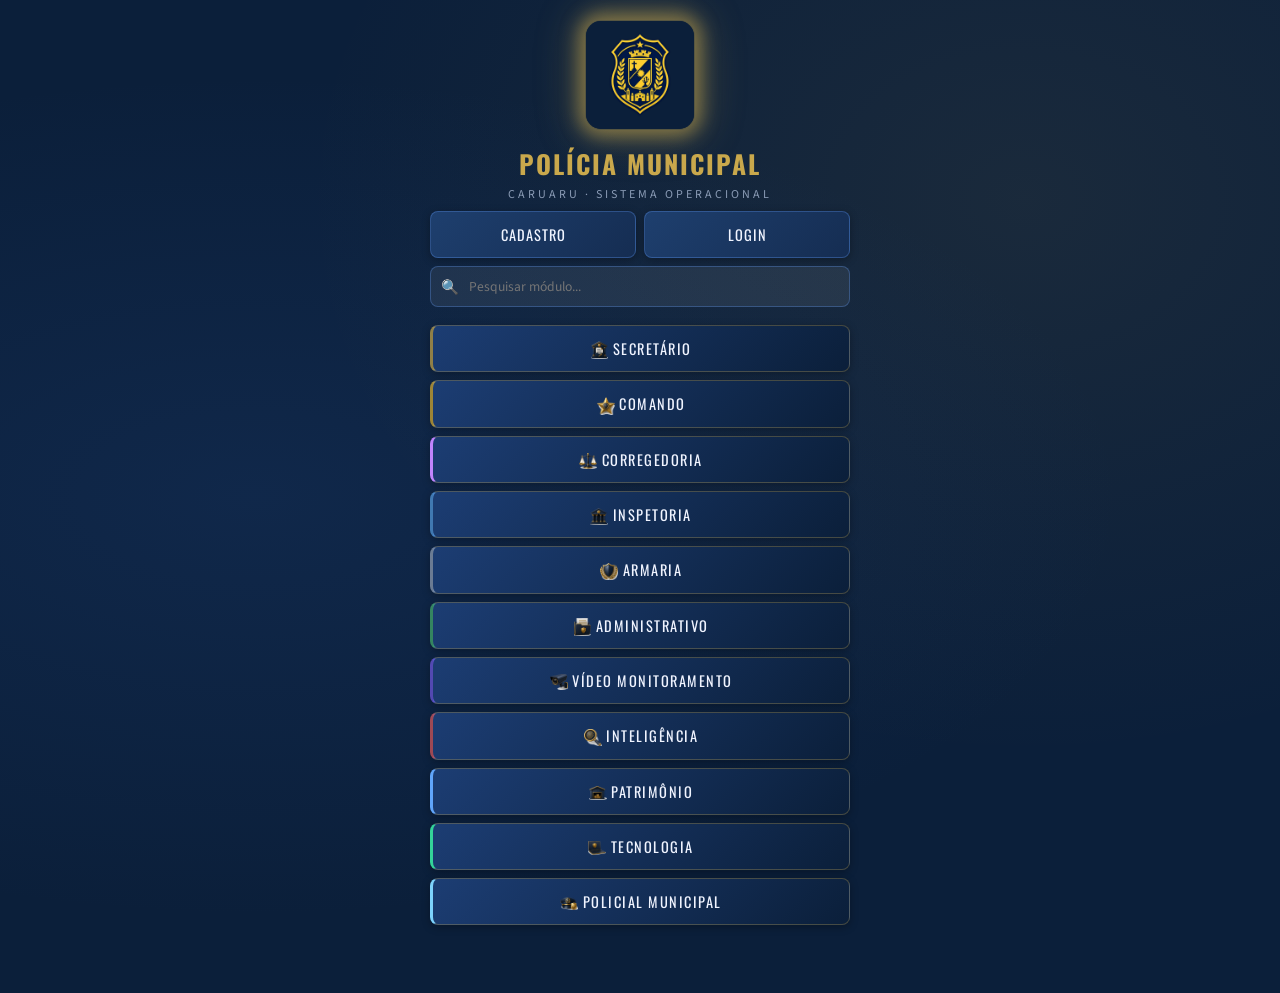
==== index.html @ 385e9070 "Rename index-30.html to index.html" ====
<!DOCTYPE html>
<html lang="pt-BR">
<head>
<meta charset="UTF-8">
<meta name="viewport" content="width=device-width, initial-scale=1.0">
<title>Polícia Municipal de Caruaru</title>
<link rel="manifest" href="./manifest.webmanifest">
<link rel="icon" type="image/png" sizes="192x192" href="./icon-192.png">
<link rel="icon" type="image/png" sizes="512x512" href="./icon-512.png">
<link rel="apple-touch-icon" href="./icon-192.png">
<meta name="theme-color" content="#0b1f3a">
<meta name="apple-mobile-web-app-capable" content="yes">
<meta name="apple-mobile-web-app-status-bar-style" content="black-translucent">
<meta name="apple-mobile-web-app-title" content="PMC Caruaru">
<style>
@import url('https://fonts.googleapis.com/css2?family=Oswald:wght@400;600;700&family=Source+Sans+3:wght@300;400;600&display=swap');
:root{
  --azul-escuro:#0b1f3a;--azul-medio:#1c3d73;--azul-claro:#2e5aa7;
  --dourado:#c9a84c;--dourado-claro:#e8c96b;--branco:#f0f4ff;
  --cinza:#8a9bb5;--vermelho:#c0392b;--verde:#1e8449;--amarelo:#d4ac0d;
}
*{box-sizing:border-box;margin:0;padding:0;}
body{font-family:'Source Sans 3',sans-serif;color:var(--branco);background-color:var(--azul-escuro);
  background-image:radial-gradient(ellipse at 20% 50%,rgba(44,90,167,.15) 0%,transparent 60%),
  radial-gradient(ellipse at 80% 20%,rgba(201,168,76,.08) 0%,transparent 50%);
  min-height:100vh;padding:20px 16px 60px;}
h1{font-family:'Oswald',sans-serif;font-size:1.6rem;font-weight:700;letter-spacing:2px;
  text-transform:uppercase;color:var(--dourado);text-align:center;margin-bottom:4px;}
.subtitulo{text-align:center;font-size:.75rem;letter-spacing:3px;text-transform:uppercase;color:var(--cinza);margin-bottom:8px;}
.logo-app-wrap{display:flex;justify-content:center;margin-bottom:14px;}
.logo-app{width:110px;height:110px;border-radius:16px;background:var(--azul-escuro);
  box-shadow:0 0 18px 6px rgba(201,168,76,.55),0 0 40px 10px rgba(201,168,76,.25);
  border:1px solid rgba(201,168,76,.4);}
.container{max-width:420px;margin:auto;}

/* ALERTA — snackbar discreto no rodapé (bem menor e mais rápido que o banner anterior) */
.alerta-box{position:fixed;bottom:18px;left:50%;transform:translateX(-50%) translateY(8px);
  padding:7px 16px;border-radius:20px;
  font-family:'Source Sans 3',sans-serif;font-size:.78rem;letter-spacing:.3px;z-index:9999;
  opacity:0;pointer-events:none;transition:opacity .25s,transform .25s;
  max-width:300px;text-align:center;box-shadow:0 3px 14px rgba(0,0,0,.4);width:auto;}
.alerta-box.ativa{opacity:1;transform:translateX(-50%) translateY(0);}
.alerta-box.ok{background:rgba(30,132,73,.95);color:#fff;}
.alerta-box.erro{background:rgba(192,57,43,.95);color:#fff;}
.alerta-box.aviso{background:rgba(212,172,13,.95);color:#000;}

#usuario-logado{display:none;text-align:center;font-size:.75rem;color:var(--dourado);
  font-family:'Oswald',sans-serif;letter-spacing:2px;margin-bottom:4px;}
#btn-sair{display:none;}

/* MENU */
.menu-grid{display:grid;grid-template-columns:1fr 1fr;gap:8px;margin-bottom:8px;}
.btn{padding:12px 10px;
  background:linear-gradient(135deg,#1e3f6e,#152d52);
  color:var(--branco);border:1px solid rgba(100,160,255,.3);border-radius:8px;
  font-family:'Oswald',sans-serif;font-size:.9rem;letter-spacing:1px;text-transform:uppercase;
  cursor:pointer;transition:all .2s;box-shadow:0 2px 8px rgba(0,0,0,.3);}
.btn:hover{background:linear-gradient(135deg,#2a5299,#1e3f6e);border-color:var(--dourado);color:var(--dourado-claro);}
.btn-full{grid-column:1/-1;}
.btn-sm{padding:5px 10px;font-size:.72rem;width:auto;}
.btn-dourado{background:linear-gradient(135deg,var(--dourado),#a07830);color:var(--azul-escuro);border-color:var(--dourado-claro);font-weight:600;}
.btn-dourado:hover{background:linear-gradient(135deg,var(--dourado-claro),var(--dourado));color:var(--azul-escuro);}
.btn-perigo{background:linear-gradient(135deg,var(--vermelho),#7b241c);border-color:rgba(192,57,43,.5);color:#fff;}
.btn-verde{background:linear-gradient(135deg,var(--verde),#145a32);border-color:rgba(30,132,73,.5);color:var(--branco);}
.btn-verde:hover{background:linear-gradient(135deg,#27ae60,var(--verde));border-color:#27ae60;}
.btn-cinza{background:rgba(255,255,255,.08);border-color:rgba(255,255,255,.15);color:var(--cinza);}
.btn-bloqueado{opacity:.22!important;cursor:not-allowed!important;filter:grayscale(.7);}
.btn-bloqueado:hover{background:linear-gradient(135deg,#1e3f6e,#152d52)!important;
  border-color:rgba(100,160,255,.3)!important;color:var(--branco)!important;}
.aviso-login{display:none;text-align:center;font-size:.72rem;color:var(--amarelo);letter-spacing:1px;
  font-family:'Oswald',sans-serif;margin:2px 0 8px;grid-column:1/-1;}

/* MÓDULOS + INSPETORIA — mesma base do .btn */
.mod-btn,.insp-btn{
  background:linear-gradient(135deg,#1e3f6e,#152d52)!important;
  border:1px solid rgba(100,160,255,.3)!important;
  color:var(--branco)!important;letter-spacing:1.5px;
  box-shadow:0 2px 8px rgba(0,0,0,.3);
}
.mod-btn:hover,.insp-btn:hover{
  background:linear-gradient(135deg,#2a5299,#1e3f6e)!important;
  border-color:var(--dourado)!important;color:var(--dourado-claro)!important;
}
/* borda colorida só aparece quando NÃO bloqueado */
.insp-btn:not(.btn-bloqueado){border-left:3px solid #5dade2!important;}
.mod-adm:not(.btn-bloqueado) {border-left:3px solid #4caf7d!important;}
.mod-vid:not(.btn-bloqueado) {border-left:3px solid #a78bfa!important;}
.mod-int:not(.btn-bloqueado) {border-left:3px solid #f87171!important;}
.mod-cmd:not(.btn-bloqueado) {border-left:3px solid #fbbf24!important;}
.mod-pat:not(.btn-bloqueado) {border-left:3px solid #60a5fa!important;}
.mod-tec:not(.btn-bloqueado) {border-left:3px solid #34d399!important;}
.mod-fot:not(.btn-bloqueado) {border-left:3px solid #f472b6!important;}
.mod-esc:not(.btn-bloqueado) {border-left:3px solid #38bdf8!important;}
.mod-cor:not(.btn-bloqueado) {border-left:3px solid #c084fc!important;}
.mod-dash:not(.btn-bloqueado){border-left:3px solid #fbbf24!important;}
.mod-mp:not(.btn-bloqueado)  {border-left:3px solid #7dd3fc!important;}
.mod-sec:not(.btn-bloqueado) {border-left:3px solid #c9a84c!important;}
.ic-seguranca{background-image:url('[data-uri]');}
.ic-dispositivos{background-image:url('[data-uri]');}
.ic-config{background-image:url('[data-uri]');}
.ic-backup{background-image:url('[data-uri]');}
.ic-monitoramento{background-image:url('[data-uri]');}
.ic-logs{background-image:url('[data-uri]');}
.ic-integracoes{background-image:url('[data-uri]');}
.ic-chamados{background-image:url('[data-uri]');}
.ic-pesquisa{background-image:url('[data-uri]');}
.ic-alertas2{background-image:url('[data-uri]');}
.ic-cronometro{background-image:url('[data-uri]');}
.ic-usuario-check{background-image:url('[data-uri]');}
.mod-arm:not(.btn-bloqueado) {border-left:3px solid #94a3b8!important;}

/* DASHBOARD CARDS */
.dash-card{border-radius:10px;padding:14px 10px;text-align:center;
  border:1px solid rgba(255,255,255,.1);transition:all .2s;}
.dash-num{font-family:'Oswald',sans-serif;font-size:2rem;font-weight:700;margin-bottom:4px;}
.dash-label{font-size:.68rem;letter-spacing:1px;text-transform:uppercase;
  color:rgba(255,255,255,.7);font-family:'Oswald',sans-serif;}
.dash-verde  {background:rgba(30,132,73,.2); border-color:rgba(30,132,73,.4);}
.dash-vermelho{background:rgba(192,57,43,.2);border-color:rgba(192,57,43,.4);}
.dash-laranja{background:rgba(230,126,34,.2);border-color:rgba(230,126,34,.4);}
.dash-amarelo{background:rgba(212,172,13,.2);border-color:rgba(251,191,36,.4);}
.ic-img{display:inline-block;width:1.25em;height:1.25em;vertical-align:-0.3em;background-size:contain;background-repeat:no-repeat;background-position:center;}
.ic-mod-armaria{background-image:url('[data-uri]');}
.ic-mod-inspetoria{background-image:url('[data-uri]');}
.ic-mod-adm{background-image:url('[data-uri]');}
.ic-mod-video{background-image:url('[data-uri]');}
.ic-mod-intel{background-image:url('[data-uri]');}
.ic-mod-comando{background-image:url('[data-uri]');}
.ic-mod-corregedoria{background-image:url('[data-uri]');}
.ic-mod-patrimonio{background-image:url('[data-uri]');}
.ic-mod-tec{background-image:url('[data-uri]');}
.ic-mod-policial{background-image:url('[data-uri]');}
.ic-arma{background-image:url('[data-uri]');}
.ic-acautelar{background-image:url('[data-uri]');}
.ic-recebimento{background-image:url('[data-uri]');}
.ic-coletes{background-image:url('[data-uri]');}
.ic-municoes{background-image:url('[data-uri]');}
.ic-historico-arm{background-image:url('[data-uri]');}
.ic-armaria{background-image:url('[data-uri]');}
.ic-dash-arm{background-image:url('[data-uri]');}
.dash-azul   {background:rgba(44,90,167,.3); border-color:rgba(100,160,255,.4);}
.dash-roxo   {background:rgba(130,100,200,.2);border-color:rgba(167,139,250,.4);}

/* SALA DE SITUAÇÃO — CCO */
.sit-alerta{display:flex;gap:8px;align-items:flex-start;border-radius:8px;padding:9px 10px;
  margin-bottom:6px;font-size:.76rem;line-height:1.4;border-left:3px solid;}
.sit-alerta.critico{background:rgba(192,57,43,.15);border-color:#f87171;}
.sit-alerta.importante{background:rgba(212,172,13,.15);border-color:#fbbf24;}
.sit-alerta.info{background:rgba(30,132,73,.15);border-color:#4caf7d;}
.sit-ia-item{background:rgba(167,139,250,.1);border:1px solid rgba(167,139,250,.3);
  border-radius:8px;padding:9px 10px;margin-bottom:6px;font-size:.76rem;line-height:1.4;}
.sit-quick-grid{display:grid;grid-template-columns:1fr 1fr;gap:8px;margin:10px 0 4px;}

/* CENTRAL DE INTELIGÊNCIA DISCIPLINAR */
.cid-card{background:rgba(167,139,250,.1);border:1px solid rgba(167,139,250,.3);
  border-radius:8px;padding:10px;margin-bottom:8px;font-size:.78rem;line-height:1.4;}
.cid-card .cid-acoes{display:flex;gap:6px;margin-top:8px;flex-wrap:wrap;}

/* PAINEL DE SAÚDE DO SISTEMA — TECNOLOGIA */
.tec-saude-verde{background:rgba(30,132,73,.18);border-color:rgba(30,132,73,.4)!important;}
.tec-saude-amarelo{background:rgba(212,172,13,.18);border-color:rgba(212,172,13,.4)!important;}
.tec-saude-vermelho{background:rgba(192,57,43,.18);border-color:rgba(192,57,43,.4)!important;}

/* CORREGEDORIA */
.pad-recebido  {border-left-color:#60a5fa!important;}
.pad-analise   {border-left-color:#fbbf24!important;}
.pad-aberto    {border-left-color:#f87171!important;}
.pad-arquivado {border-left-color:#4caf7d!important;}
.pad-badge{display:inline-block;font-size:.63rem;font-family:'Oswald',sans-serif;
  letter-spacing:1px;padding:2px 8px;border-radius:20px;margin-left:4px;}
.pad-badge.recebido {background:rgba(96,165,250,.2);color:#60a5fa;}
.pad-badge.analise  {background:rgba(251,191,36,.2);color:#fbbf24;}
.pad-badge.aberto   {background:rgba(248,113,113,.2);color:#f87171;}
.pad-badge.arquivado{background:rgba(76,175,77,.2);color:#4caf7d;}

/* MINI GRÁFICO BARRA */
.chart-bar-wrap{margin:8px 0;}
.chart-bar-label{font-size:.68rem;color:var(--cinza);font-family:'Oswald',sans-serif;
  letter-spacing:1px;text-transform:uppercase;margin-bottom:3px;}
.chart-bar-track{background:rgba(255,255,255,.08);border-radius:20px;height:10px;overflow:hidden;}
.chart-bar-fill{height:100%;border-radius:20px;transition:width .6s ease;}

/* ESTOQUE MÍNIMO */
.estoque-baixo{border-left-color:#f87171!important;animation:pulsar 1.5s ease-in-out infinite;}
@keyframes pulsar{0%,100%{opacity:1;}50%{opacity:.6;}}
.oc-aberta   {border-left-color:#f87171!important;}
.oc-andamento{border-left-color:#fbbf24!important;}
.oc-encerrada{border-left-color:#4caf7d!important;}
.oc-badge{display:inline-block;font-size:.65rem;font-family:'Oswald',sans-serif;
  letter-spacing:1px;padding:2px 8px;border-radius:20px;margin-left:4px;}
.oc-badge.aberta   {background:rgba(248,113,113,.2);color:#f87171;}
.oc-badge.andamento{background:rgba(251,191,36,.2); color:#fbbf24;}
.oc-badge.encerrada{background:rgba(76,175,77,.2);  color:#4caf7d;}

/* BANCO DE FOTOS */
.foto-upload-area{
  border:2px dashed rgba(201,168,76,.4);border-radius:10px;
  padding:20px;text-align:center;cursor:pointer;
  background:rgba(255,255,255,.04);transition:all .2s;margin-bottom:12px;
}
.foto-upload-area:hover{border-color:var(--dourado);background:rgba(201,168,76,.08);}
.foto-upload-area .upload-icone{font-size:2.5rem;margin-bottom:6px;}
.foto-upload-area p{font-size:.8rem;color:var(--cinza);font-family:'Oswald',sans-serif;letter-spacing:1px;}
.foto-grid{display:grid;grid-template-columns:1fr 1fr;gap:8px;margin-top:10px;}
.foto-card{position:relative;border-radius:8px;overflow:hidden;
  border:2px solid transparent;cursor:pointer;transition:all .2s;background:#111;}
.foto-card.selecionada{border-color:var(--vermelho)!important;}
.foto-card img{width:100%;height:130px;object-fit:cover;display:block;}
.foto-card .foto-info{padding:6px 8px;background:rgba(0,0,0,.6);}
.foto-card .foto-titulo{font-size:.72rem;font-family:'Oswald',sans-serif;
  letter-spacing:1px;color:var(--dourado);margin-bottom:2px;}
.foto-card .foto-data{font-size:.62rem;color:var(--cinza);}
.foto-card .foto-check{position:absolute;top:6px;right:6px;
  width:20px;height:20px;border-radius:50%;background:rgba(0,0,0,.6);
  border:2px solid rgba(255,255,255,.4);display:flex;align-items:center;justify-content:center;font-size:.7rem;}
.foto-card.selecionada .foto-check{background:var(--vermelho);border-color:var(--vermelho);}
.foto-toolbar{display:none;background:rgba(192,57,43,.15);border:1px solid rgba(192,57,43,.4);
  border-radius:8px;padding:8px 12px;margin-bottom:10px;
  justify-content:space-between;align-items:center;flex-wrap:wrap;gap:6px;}
.foto-toolbar.visivel{display:flex;}

/* ESCALA MENSAL */
.escala-header{display:flex;justify-content:space-between;align-items:center;margin-bottom:12px;}
.escala-mes-nav{display:flex;align-items:center;gap:10px;}
.escala-mes-label{font-family:'Oswald',sans-serif;font-size:1rem;letter-spacing:2px;color:var(--dourado);}
.escala-cal{display:grid;grid-template-columns:repeat(7,1fr);gap:3px;margin-bottom:12px;}
.escala-dow{font-family:'Oswald',sans-serif;font-size:.6rem;letter-spacing:1px;
  color:var(--cinza);text-align:center;padding:4px 0;text-transform:uppercase;}
.escala-dia{min-height:52px;border-radius:6px;padding:4px;cursor:pointer;
  background:rgba(255,255,255,.04);border:1px solid rgba(255,255,255,.08);
  transition:all .2s;position:relative;}
.escala-dia:hover{border-color:var(--dourado);background:rgba(201,168,76,.08);}
.escala-dia.vazio{background:transparent;border-color:transparent;cursor:default;}
.escala-dia.hoje{border-color:var(--dourado)!important;}
.escala-dia .dia-num{font-family:'Oswald',sans-serif;font-size:.75rem;color:var(--cinza);margin-bottom:2px;}
.escala-dia.hoje .dia-num{color:var(--dourado);}
.escala-turno{font-size:.55rem;padding:1px 3px;border-radius:3px;
  font-family:'Oswald',sans-serif;letter-spacing:.5px;margin:1px 0;display:block;
  white-space:nowrap;overflow:hidden;text-overflow:ellipsis;}
.turno-m{background:rgba(30,132,73,.35);color:#7dcea0;}
.turno-t{background:rgba(230,126,34,.35);color:#f0b27a;}
.turno-n{background:rgba(44,90,167,.5);color:#90c2fa;}
.turno-f{background:rgba(192,57,43,.35);color:#f1948a;}
.turno-e{background:rgba(167,139,250,.35);color:#c4b5fd;}

/* MODAL ESCALA */
.escala-modal-overlay{position:fixed;inset:0;background:rgba(0,0,0,.8);z-index:1000;
  display:none;align-items:center;justify-content:center;padding:16px;}
.escala-modal-overlay.aberto{display:flex;}
.escala-modal-box{background:#0f2744;border:1px solid rgba(201,168,76,.3);border-radius:12px;
  padding:18px;width:100%;max-width:360px;max-height:90vh;overflow-y:auto;
  box-shadow:0 8px 32px rgba(0,0,0,.6);}

/* BARRA DE PESQUISA DA HOME */
.home-search-wrap{position:relative;margin-bottom:10px;grid-column:1/-1;}
.home-search-wrap input{
  padding-left:38px;background:rgba(255,255,255,.07);
  border:1px solid rgba(100,160,255,.3);border-radius:8px;color:var(--branco);
  font-size:.85rem;margin:0;
}
.home-search-icone{
  position:absolute;left:11px;top:50%;transform:translateY(-50%);
  font-size:.9rem;pointer-events:none;z-index:1;
}
.home-btn-hidden{display:none!important;}
.home-search-nenhum{text-align:center;color:var(--cinza);font-size:.8rem;
  padding:8px 0;grid-column:1/-1;}

/* SEÇÕES */
.secao{display:none;animation:fadeIn .25s ease;}
.secao.ativa{display:block;}
@keyframes fadeIn{from{opacity:0;transform:translateY(8px);}to{opacity:1;transform:translateY(0);}}
.secao-titulo{font-family:'Oswald',sans-serif;font-size:1.1rem;letter-spacing:2px;text-transform:uppercase;
  color:var(--dourado);border-bottom:1px solid rgba(201,168,76,.3);padding-bottom:8px;margin:16px 0 14px;}
input,textarea,select{width:100%;padding:10px 12px;margin:5px 0;background:rgba(255,255,255,.07);
  border:1px solid rgba(255,255,255,.15);border-radius:6px;color:var(--branco);
  font-family:'Source Sans 3',sans-serif;font-size:.9rem;outline:none;transition:border-color .2s;}
input:focus,textarea:focus,select:focus{border-color:var(--dourado);}
select option{background:var(--azul-escuro);}
textarea{resize:vertical;min-height:70px;}
.btn-voltar{background:transparent;border:1px solid rgba(255,255,255,.2);color:var(--cinza);
  font-size:.75rem;padding:7px 14px;margin-bottom:4px;width:auto;letter-spacing:1px;}
.btn-voltar:hover{border-color:var(--cinza);color:var(--branco);background:transparent;}
.campo-label{font-family:'Oswald',sans-serif;font-size:.68rem;letter-spacing:2px;text-transform:uppercase;
  color:var(--cinza);display:block;margin:8px 0 2px;}

/* ARMAS MULTI */
.arma-linha{background:rgba(255,255,255,.04);border:1px solid rgba(201,168,76,.15);border-radius:8px;padding:10px;margin-bottom:8px;}
.arma-linha-header{display:flex;justify-content:space-between;align-items:center;margin-bottom:8px;}
.arma-linha-num{font-family:'Oswald',sans-serif;font-size:.7rem;letter-spacing:2px;color:var(--dourado);text-transform:uppercase;}
.btn-remover-linha{background:transparent;border:1px solid rgba(192,57,43,.4);color:var(--vermelho);border-radius:4px;
  padding:2px 8px;font-size:.7rem;cursor:pointer;font-family:'Oswald',sans-serif;letter-spacing:1px;transition:all .2s;}
.btn-remover-linha:hover{background:var(--vermelho);color:var(--branco);}
.btn-add-linha{width:100%;padding:9px;background:rgba(201,168,76,.1);border:1px dashed rgba(201,168,76,.4);
  border-radius:6px;color:var(--dourado);font-family:'Oswald',sans-serif;font-size:.85rem;
  letter-spacing:1px;cursor:pointer;transition:all .2s;margin:4px 0 10px;}
.btn-add-linha:hover{background:rgba(201,168,76,.2);border-color:var(--dourado);}

/* HISTÓRICO */
.hist-scroll{max-height:420px;overflow-y:auto;padding-right:4px;}
.hist-scroll::-webkit-scrollbar{width:4px;}
.hist-scroll::-webkit-scrollbar-thumb{background:var(--azul-claro);border-radius:4px;}
.hist-item{background:rgba(255,255,255,.05);border:1px solid rgba(201,168,76,.15);
  border-left:3px solid var(--dourado);border-radius:6px;padding:10px 12px;margin-bottom:8px;}
.hist-item .hist-tipo{font-family:'Oswald',sans-serif;font-size:.75rem;letter-spacing:2px;text-transform:uppercase;color:var(--dourado);margin-bottom:4px;}
.hist-item .hist-data{font-size:.7rem;color:var(--cinza);margin-bottom:4px;}
.hist-item .hist-usuario{font-size:.72rem;color:var(--dourado-claro);margin-bottom:6px;}
.hist-item .hist-corpo{font-size:.82rem;line-height:1.5;color:rgba(240,244,255,.85);white-space:pre-line;}
.hist-vazio{text-align:center;color:var(--cinza);font-size:.85rem;padding:30px 0;}
.hist-contador{font-size:.75rem;color:var(--cinza);text-align:right;margin-bottom:8px;}
.hist-acoes{display:grid;grid-template-columns:1fr 1fr;gap:8px;margin-top:12px;}
.badge{display:inline-block;background:var(--azul-claro);color:var(--branco);font-size:.65rem;
  font-family:'Oswald',sans-serif;letter-spacing:1px;padding:2px 7px;border-radius:20px;margin-left:6px;vertical-align:middle;}
.badge.status-ok{background:var(--verde);}
.badge.status-erro{background:var(--vermelho);}
.badge.status-aviso{background:var(--amarelo);color:#000;}

/* CHECKBOX AUDITORIA */
.hist-item .audit-check{width:18px;height:18px;accent-color:var(--dourado);cursor:pointer;margin:0;vertical-align:middle;}
.audit-sel-bar{display:none;background:rgba(201,168,76,.1);border:1px solid rgba(201,168,76,.3);
  border-radius:8px;padding:10px;margin-bottom:10px;gap:8px;align-items:center;justify-content:space-between;}
.audit-sel-bar.visivel{display:flex;}

/* ADMIN TABS */
.admin-tabs{display:grid;grid-template-columns:1fr 1fr;gap:4px;margin-bottom:14px;}
.tab-btn{padding:8px;background:rgba(255,255,255,.05);border:1px solid rgba(255,255,255,.1);border-radius:6px;
  font-family:'Oswald',sans-serif;font-size:.72rem;letter-spacing:1px;text-transform:uppercase;
  color:var(--cinza);cursor:pointer;transition:all .2s;text-align:center;}
.tab-btn.ativa{background:rgba(201,168,76,.15);border-color:var(--dourado);color:var(--dourado);}
.tab-painel{display:none;}
.tab-painel.ativa{display:block;}

/* FILTROS */
.filtros-box{background:rgba(255,255,255,.04);border:1px solid rgba(201,168,76,.2);border-radius:8px;padding:12px;margin-bottom:10px;}
.filtros-box label{font-family:'Oswald',sans-serif;font-size:.7rem;letter-spacing:2px;text-transform:uppercase;color:var(--cinza);display:block;margin:8px 0 2px;}
.filtros-box label:first-child{margin-top:0;}
.filtros-row{display:grid;grid-template-columns:1fr 1fr;gap:8px;margin-top:10px;}

/* PLANTÃO */
.plantao-cabecalho{display:grid;grid-template-columns:1fr 1fr;gap:8px;margin-bottom:10px;}
.plantao-contador{display:grid;grid-template-columns:1fr 1fr 1fr;gap:6px;margin-bottom:8px;}
.cnt-item{border-radius:8px;padding:10px 4px;text-align:center;border:1px solid rgba(255,255,255,.1);cursor:pointer;}
.cnt-item span{font-family:'Oswald',sans-serif;font-size:1.6rem;display:block;}
.cnt-item small{font-size:.65rem;letter-spacing:1px;text-transform:uppercase;color:rgba(255,255,255,.7);}
.cnt-verde{background:rgba(30,132,73,.2);border-color:rgba(30,132,73,.4);}
.cnt-vermelho{background:rgba(192,57,43,.2);border-color:rgba(192,57,43,.4);}
.cnt-laranja{background:rgba(230,126,34,.2);border-color:rgba(230,126,34,.4);}

/* SERVIDOR CARD */
.servidor-card{background:rgba(255,255,255,.05);border:1px solid rgba(201,168,76,.15);border-radius:8px;
  padding:10px 12px;margin-bottom:8px;display:flex;justify-content:space-between;align-items:center;cursor:pointer;transition:all .2s;}
.servidor-card:hover{border-color:var(--dourado);background:rgba(201,168,76,.08);}
.sc-nome{font-family:'Oswald',sans-serif;font-size:.9rem;letter-spacing:1px;}
.sc-mat{font-size:.72rem;color:var(--cinza);margin-top:2px;}
.sc-status{font-size:.7rem;font-family:'Oswald',sans-serif;letter-spacing:1px;padding:3px 8px;border-radius:20px;}
.sc-presente{background:rgba(30,132,73,.3);color:#7dcea0;}
.sc-ausente{background:rgba(192,57,43,.3);color:#f1948a;}
.sc-atrasado{background:rgba(230,126,34,.3);color:#f0b27a;}
.sc-pendente{background:rgba(255,255,255,.08);color:var(--cinza);}
.sc-autorizar-btn{width:100%;margin-top:8px;font-size:.72rem!important;padding:8px!important;}
.sc-autorizacao{margin-top:8px;padding:7px 10px;border-radius:8px;font-size:.7rem;text-align:center;font-family:'Oswald',sans-serif;letter-spacing:.5px;}
.sc-autorizacao.sc-aguardando{background:rgba(96,165,250,.15);color:#93c5fd;border:1px solid rgba(96,165,250,.35);}
.sc-autorizacao.sc-assumido{background:rgba(30,132,73,.18);color:#7dcea0;border:1px solid rgba(30,132,73,.4);}

/* Botão "Assumir Plantão" — servidor. Estado liberado após autorização do inspetor. */
#btn-assumir-plantao.liberado{
  background:linear-gradient(135deg,#1e8449,#2e5aa7)!important;color:#fff!important;
  cursor:pointer!important;border:1px solid rgba(125,206,160,.6)!important;
  box-shadow:0 0 18px rgba(46,90,167,.5);animation:pulso-liberado 1.8s ease-in-out infinite;
}
@keyframes pulso-liberado{0%,100%{box-shadow:0 0 12px rgba(46,90,167,.4);}50%{box-shadow:0 0 22px rgba(125,206,160,.7);}}
#btn-assumir-plantao.assumido{
  background:rgba(30,132,73,.25)!important;color:#7dcea0!important;
  cursor:default!important;border:1px solid rgba(30,132,73,.4)!important;animation:none!important;box-shadow:none!important;
}

/* MARCAÇÃO CHECKBOX */
.marcacao-group{background:rgba(255,255,255,.04);border:1px solid rgba(255,255,255,.1);
  border-radius:8px;padding:10px 12px;margin:6px 0;}
.marcacao-title{font-family:'Oswald',sans-serif;font-size:.7rem;letter-spacing:2px;color:var(--cinza);
  text-transform:uppercase;margin-bottom:8px;}
.marcacao-item{display:flex;align-items:center;gap:10px;padding:5px 0;
  border-bottom:1px solid rgba(255,255,255,.06);}
.marcacao-item:last-child{border-bottom:none;}
.marcacao-item label{font-size:.85rem;color:var(--branco);flex:1;cursor:pointer;}
.marcacao-item input[type=checkbox]{width:18px;height:18px;accent-color:var(--dourado);cursor:pointer;margin:0;flex-shrink:0;}
.marcacao-item input[type=radio]{width:18px;height:18px;accent-color:var(--dourado);cursor:pointer;margin:0;flex-shrink:0;}

/* BOTÕES CONFIRMAÇÃO PLANTÃO */
.btns-confirmar{display:grid;grid-template-columns:1fr 1fr 1fr;gap:8px;margin:10px 0;}
.btn-conf{display:flex;flex-direction:column;align-items:center;justify-content:center;
  padding:14px 4px;border-radius:10px;border:2px solid transparent;cursor:pointer;
  font-family:'Oswald',sans-serif;font-size:.65rem;letter-spacing:1px;text-transform:uppercase;
  transition:all .2s;gap:4px;width:100%;}
.btn-conf-presente{background:rgba(30,132,73,.25);border-color:rgba(30,132,73,.6);color:#7dcea0;font-size:1.4rem;}
.btn-conf-presente:hover{background:rgba(30,132,73,.45);border-color:#27ae60;}
.btn-conf-ausente{background:rgba(192,57,43,.25);border-color:rgba(192,57,43,.6);color:#f1948a;font-size:1.4rem;}
.btn-conf-ausente:hover{background:rgba(192,57,43,.45);border-color:#e74c3c;}
.btn-conf-atrasado{background:rgba(230,126,34,.25);border-color:rgba(230,126,34,.6);color:#f0b27a;font-size:1.4rem;}
.btn-conf-atrasado:hover{background:rgba(230,126,34,.45);border-color:#e67e22;}
.btn-conf.selecionado{transform:scale(1.05);box-shadow:0 0 12px rgba(255,255,255,.15);}
.btns-confirmar-ext{display:grid;grid-template-columns:1fr 1fr;gap:8px;margin:0 0 10px;}
.btn-conf-sm{display:flex;align-items:center;justify-content:center;gap:6px;padding:10px 6px;
  border-radius:8px;border:1px solid;cursor:pointer;font-family:'Oswald',sans-serif;font-size:.72rem;
  letter-spacing:1px;text-transform:uppercase;transition:all .15s;}
.btn-conf-dispensa{background:rgba(96,165,250,.18);border-color:rgba(96,165,250,.5);color:#93c5fd;}
.btn-conf-dispensa:hover{background:rgba(96,165,250,.35);}
.btn-conf-substituicao{background:rgba(192,132,252,.18);border-color:rgba(192,132,252,.5);color:#d8b4fe;}
.btn-conf-substituicao:hover{background:rgba(192,132,252,.35);}
.btn-conf-sm.selecionado{transform:scale(1.03);box-shadow:0 0 10px rgba(255,255,255,.15);}

/* CABEÇALHO ESTENDIDO DO PLANTÃO */
.plantao-cab-ext{display:grid;grid-template-columns:1fr 1fr;gap:8px;margin-bottom:10px;
  background:rgba(255,255,255,.03);border:1px solid rgba(201,168,76,.15);border-radius:8px;padding:10px;}
.plantao-cab-ext .full{grid-column:1/-1;}
.plantao-numero{text-align:center;font-family:'Oswald',sans-serif;letter-spacing:2px;color:var(--dourado);
  font-size:.8rem;margin-bottom:8px;}
.plantao-badge-atraso{display:inline-block;font-size:.68rem;font-family:'Oswald',sans-serif;
  letter-spacing:1px;padding:3px 9px;border-radius:20px;background:rgba(230,126,34,.25);
  color:#f0b27a;margin-top:4px;}

/* CARTÃO RESUMO DO SERVIDOR NO MODAL */
.mp-resumo-card{display:flex;gap:10px;align-items:center;background:rgba(255,255,255,.04);
  border:1px solid rgba(201,168,76,.25);border-radius:10px;padding:10px;margin-bottom:12px;}
.mp-resumo-card img{width:52px;height:52px;border-radius:8px;object-fit:cover;border:1px solid rgba(201,168,76,.4);flex-shrink:0;}
.mp-resumo-card .mp-r-linha{font-size:.7rem;color:var(--cinza);}
.mp-resumo-card .mp-r-nome{font-family:'Oswald',sans-serif;font-size:.95rem;color:var(--branco);letter-spacing:.5px;}

/* CHECKLIST DE EQUIPAMENTOS */
.equip-check-grid{display:grid;grid-template-columns:1fr 1fr;gap:4px 10px;
  background:rgba(255,255,255,.03);border:1px solid rgba(255,255,255,.1);border-radius:8px;
  padding:10px;margin-bottom:12px;}
.equip-check-item{display:flex;align-items:center;gap:6px;padding:4px 0;font-size:.78rem;}
.equip-check-item input{width:16px;height:16px;accent-color:var(--dourado);cursor:pointer;flex-shrink:0;}

/* RESUMO DO PLANTÃO — grid estendido */
.plantao-resumo-grid{display:grid;grid-template-columns:1fr 1fr 1fr;gap:6px;margin-bottom:6px;}
.cnt-roxo{background:rgba(167,139,250,.2);border-color:rgba(167,139,250,.4);}
.cnt-azul{background:rgba(96,165,250,.2);border-color:rgba(96,165,250,.4);}
.cnt-amarelo{background:rgba(212,172,13,.2);border-color:rgba(212,172,13,.4);}
.cnt-cinza-esc{background:rgba(120,120,140,.2);border-color:rgba(120,120,140,.4);}

/* OCORRÊNCIAS DO PLANTÃO */
.oc-plantao-item{border-left:3px solid #f87171;background:rgba(255,255,255,.04);
  border-radius:6px;padding:8px 10px;margin-bottom:6px;font-size:.75rem;}

/* PERMISSÕES */
.perm-box{background:rgba(255,255,255,.04);border:1px solid rgba(201,168,76,.15);border-radius:8px;padding:12px;margin-top:8px;}
.perm-titulo{font-family:'Oswald',sans-serif;font-size:.7rem;letter-spacing:2px;text-transform:uppercase;color:var(--dourado);margin-bottom:8px;}
.perm-item{display:flex;align-items:center;gap:10px;padding:6px 0;border-bottom:1px solid rgba(255,255,255,.06);}
.perm-item:last-child{border-bottom:none;}
.perm-item label{font-size:.82rem;color:var(--branco);flex:1;cursor:pointer;}
.perm-item input[type=checkbox]{width:18px;height:18px;accent-color:var(--dourado);cursor:pointer;margin:0;flex-shrink:0;}

/* MODAL */
.modal-overlay{position:fixed;inset:0;background:rgba(0,0,0,.8);z-index:1000;
  display:flex;align-items:center;justify-content:center;padding:16px;}
.modal-box{background:#0f2744;border:1px solid rgba(201,168,76,.3);border-radius:12px;
  padding:18px;width:100%;max-width:360px;box-shadow:0 8px 32px rgba(0,0,0,.6);
  max-height:92vh;overflow-y:auto;}
.modal-nome{font-family:'Oswald',sans-serif;font-size:1.05rem;letter-spacing:2px;color:var(--dourado);}
.modal-mat{font-size:.75rem;color:var(--cinza);margin-top:2px;}

.admin-lock{text-align:center;padding:16px 0 4px;font-size:2.2rem;}
.divisor{border:none;border-top:1px solid rgba(255,255,255,.08);margin:10px 0;grid-column:1/-1;}
.nota{font-size:.75rem;color:var(--cinza);text-align:center;margin-top:10px;line-height:1.5;}

/* BOTÕES MÓDULOS — padrão azul escuro uniforme */
.mod-btn{
  background:linear-gradient(135deg,#1c3d73,#0b1f3a)!important;
  border-color:rgba(201,168,76,.3)!important;
  color:var(--branco)!important;
  letter-spacing:1.5px;
  transition:all .2s;
}
.mod-btn:hover{
  background:linear-gradient(135deg,#2e5aa7,#1c3d73)!important;
  border-color:var(--dourado)!important;
  color:var(--dourado-claro)!important;
}
/* cores de destaque sutis por módulo — apenas na borda esquerda, só quando não bloqueado */
.mod-adm:not(.btn-bloqueado)  { border-left:3px solid rgba(80,200,120,.6)!important; }
.mod-vid:not(.btn-bloqueado)  { border-left:3px solid rgba(130,100,255,.6)!important; }
.mod-int:not(.btn-bloqueado)  { border-left:3px solid rgba(255,100,100,.6)!important; }
.mod-cmd:not(.btn-bloqueado)  { border-left:3px solid rgba(255,200,50,.6)!important;  }
.insp-btn:not(.btn-bloqueado) { border-left:3px solid rgba(100,180,255,.6)!important; }
.mod-sec:not(.btn-bloqueado)  { border-left:3px solid rgba(201,168,76,.7)!important; }
.ic-mod-secretario{background-image:url('[data-uri]');}
.mod-arm:not(.btn-bloqueado)  { border-left:3px solid rgba(148,163,184,.7)!important; }

/* OPACIDADE BLOQUEADO */
.btn-bloqueado{opacity:.25!important;cursor:not-allowed!important;filter:grayscale(.5);}
.btn-bloqueado:hover{transform:none!important;}

/* PAINEL DE NOTIFICAÇÕES (agora dentro do Policial Municipal) */
#mp-notif-painel{display:none;}
#mp-notif-painel.aberto{display:block;animation:slideDown .25s ease;}
@keyframes slideDown{from{opacity:0;transform:translateY(-8px);}to{opacity:1;transform:translateY(0);}}
.notif-toolbar{
  display:flex;justify-content:space-between;align-items:center;
  background:rgba(201,168,76,.12);
  padding:10px 14px;border-bottom:1px solid rgba(201,168,76,.2);
  border-radius:12px 12px 0 0;flex-wrap:wrap;gap:6px;
}
.notif-toolbar-titulo{font-family:'Oswald',sans-serif;font-size:.85rem;letter-spacing:2px;color:var(--dourado);}
.notif-lista-wrap{max-height:340px;overflow-y:auto;padding:8px;
  background:#0c1e38;border:1px solid rgba(201,168,76,.3);border-top:none;border-radius:0 0 12px 12px;}
.notif-lista-wrap::-webkit-scrollbar{width:3px;}
.notif-lista-wrap::-webkit-scrollbar-thumb{background:var(--azul-claro);border-radius:3px;}
.notif-card{
  background:rgba(255,255,255,.06);
  border-left:4px solid var(--dourado);
  border-radius:8px;padding:10px 12px;margin-bottom:6px;
  cursor:pointer;transition:all .2s;position:relative;
}
.notif-card:last-child{margin-bottom:0;}
.notif-card.lida{border-left-color:var(--cinza);opacity:.55;}
.notif-card:hover{background:rgba(201,168,76,.1);}
.notif-card .n-icone{font-size:1.1rem;margin-bottom:3px;}
.notif-card .n-titulo{font-family:'Oswald',sans-serif;font-size:.74rem;letter-spacing:1px;
  color:var(--dourado);text-transform:uppercase;padding-right:14px;margin-bottom:3px;}
.notif-card.lida .n-titulo{color:var(--cinza);}
.notif-card .n-corpo{font-size:.78rem;line-height:1.5;color:rgba(240,244,255,.82);white-space:pre-line;}
.notif-card .n-hora{font-size:.62rem;color:var(--cinza);margin-top:5px;}
.n-ponto{position:absolute;top:10px;right:10px;width:9px;height:9px;
  background:var(--dourado);border-radius:50%;box-shadow:0 0 6px rgba(201,168,76,.8);}
.notif-vazio{text-align:center;color:var(--cinza);font-size:.82rem;padding:20px 0;}

/* Sirene de notificações — reluz quando há notificação não lida */
@keyframes sirene-reluz{
  0%,100%{filter:drop-shadow(0 0 0 rgba(192,57,43,0));transform:scale(1);}
  50%{filter:drop-shadow(0 0 8px rgba(192,57,43,.9)) drop-shadow(0 0 16px rgba(212,172,13,.7));transform:scale(1.15);}
}
#mp-notif-icone.tem-notif-nova{display:inline-block;animation:sirene-reluz 1.1s ease-in-out infinite;}
#mp-notif-card.tem-notif-nova{box-shadow:0 0 14px rgba(192,57,43,.5);border:1px solid rgba(192,57,43,.4);}

/* Flash rápido de confirmação no próprio botão clicado — substitui o banner de alerta */
@keyframes flash-ok{0%{box-shadow:0 0 0 0 rgba(30,132,73,.7);}70%{box-shadow:0 0 0 10px rgba(30,132,73,0);}100%{box-shadow:0 0 0 0 rgba(30,132,73,0);}}
@keyframes flash-erro{0%{box-shadow:0 0 0 0 rgba(192,57,43,.7);}70%{box-shadow:0 0 0 10px rgba(192,57,43,0);}100%{box-shadow:0 0 0 0 rgba(192,57,43,0);}}
.flash-ok{animation:flash-ok .6s ease-out;outline:2px solid #1e8449!important;}
.flash-erro{animation:flash-erro .6s ease-out;outline:2px solid #c0392b!important;}

/* MAPA */
.mapa-box{width:100%;height:200px;border-radius:8px;border:1px solid rgba(201,168,76,.2);
  margin:10px 0;overflow:hidden;}
.mapa-box iframe{width:100%;height:100%;border:none;}
.localizacao-info{font-size:.75rem;color:var(--cinza);text-align:center;margin-bottom:8px;}

/* IMPRESSÃO */
@media print{
  body{background:#fff!important;color:#000!important;padding:10px!important;}
  .no-print{display:none!important;}
  h1{color:#0b1f3a!important;}.subtitulo{color:#555!important;}
  .hist-item{background:#f9f9f9!important;border:1px solid #ccc!important;
    border-left:3px solid #c9a84c!important;page-break-inside:avoid;}
  .hist-item .hist-tipo{color:#0b1f3a!important;}
  .hist-item .hist-data,.hist-item .hist-usuario{color:#666!important;}
  .hist-item .hist-corpo{color:#222!important;}
  .secao-titulo{color:#0b1f3a!important;border-color:#c9a84c!important;}
  .print-header{display:flex!important;justify-content:space-between;
    border-bottom:2px solid #0b1f3a;padding-bottom:10px;margin-bottom:16px;}
  .print-meta{font-size:.75rem;color:#555;text-align:right;}
  .hist-scroll{max-height:none!important;overflow:visible!important;}
}
.print-header{display:none;}
</style>
</head>
<body>
<div id="alerta-global" class="alerta-box"></div>
<div class="container">

<div class="logo-app-wrap"><img src="./icon-512.png" alt="Brasão Polícia Municipal de Caruaru" class="logo-app"></div>
<h1 id="titulo-principal" style="cursor:default;user-select:none">Polícia Municipal</h1>
<p class="subtitulo">Caruaru · Sistema Operacional</p>
<div id="usuario-logado"></div>

<!-- ══ MENU ══ -->
<div id="menu">
  <button id="btn-sair" class="btn btn-full btn-cinza no-print" style="margin-bottom:10px" onclick="sair()">Sair da conta</button>
  <div class="menu-grid">
    <button class="btn" onclick="ir('cadastro')">Cadastro</button>
    <button class="btn" onclick="ir('login')">Login</button>
    <p class="aviso-login" id="aviso-login">🔒 Faça login para acessar</p>

    <!-- BARRA DE PESQUISA DA HOME -->
    <div class="home-search-wrap">
      <span class="home-search-icone">🔍</span>
      <input type="text" id="home-search" placeholder="Pesquisar módulo..." oninput="filtrarMenu()" autocomplete="off">
    </div>
    <p id="home-search-nenhum" class="home-search-nenhum" style="display:none">Nenhum módulo encontrado.</p>

    <button id="btn-secretario"     class="btn btn-full mod-btn mod-sec" onclick="irProtegido('secretario','secretario')"><span class="ic-img ic-mod-secretario"></span> Secretário <span class="badge" id="badge-home-secretario" style="display:none">0</span></button>
    <button id="btn-comando"        class="btn btn-full mod-btn mod-cmd" onclick="irProtegido('comando','comando')"><span class="ic-img ic-mod-comando"></span> Comando <span class="badge" id="badge-home-comando" style="display:none">0</span></button>
    <button id="btn-corregedoria"   class="btn btn-full mod-btn mod-cor" onclick="irProtegido('corregedoria','corregedoria')"><span class="ic-img ic-mod-corregedoria"></span> Corregedoria <span class="badge" id="badge-corregedoria" style="display:none">0</span><span class="badge" id="badge-home-corregedoria" style="display:none">0</span></button>
    <button id="btn-inspetoria"     class="btn btn-full mod-btn insp-btn" onclick="irProtegido('inspetoria','inspetoria')"><span class="ic-img ic-mod-inspetoria"></span> Inspetoria <span class="badge" id="badge-home-inspetoria" style="display:none">0</span></button>
    <button id="btn-checklist"      class="btn btn-full mod-btn mod-arm" onclick="irProtegido('checklist','checklist')"><span class="ic-img ic-mod-armaria"></span> Armaria <span class="badge" id="badge-home-checklist" style="display:none">0</span></button>
    <button id="btn-administrativo" class="btn btn-full mod-btn mod-adm" onclick="irProtegido('administrativo','administrativo')"><span class="ic-img ic-mod-adm"></span> Administrativo <span class="badge" id="badge-home-administrativo" style="display:none">0</span></button>
    <button id="btn-videomonitor"   class="btn btn-full mod-btn mod-vid" onclick="irProtegido('videomonitor','videomonitor')"><span class="ic-img ic-mod-video"></span> Vídeo Monitoramento <span class="badge" id="badge-home-videomonitor" style="display:none">0</span></button>
    <button id="btn-inteligencia"   class="btn btn-full mod-btn mod-int" onclick="irProtegido('inteligencia','inteligencia')"><span class="ic-img ic-mod-intel"></span> Inteligência <span class="badge" id="badge-home-inteligencia" style="display:none">0</span></button>
    <button id="btn-patrimonio"     class="btn btn-full mod-btn mod-pat" onclick="irProtegido('patrimonio','patrimonio')"><span class="ic-img ic-mod-patrimonio"></span> Patrimônio <span class="badge" id="badge-home-patrimonio" style="display:none">0</span></button>
    <button id="btn-tecnologia"     class="btn btn-full mod-btn mod-tec" onclick="irProtegido('tecnologia','tecnologia')"><span class="ic-img ic-mod-tec"></span> Tecnologia <span class="badge" id="badge-home-tecnologia" style="display:none">0</span></button>
    <button id="btn-meupainel"      class="btn btn-full mod-btn mod-mp" onclick="irMeuPainel()"><span class="ic-img ic-mod-policial"></span> Policial Municipal <span class="badge" id="badge-home-meupainel" style="display:none">0</span></button>
  </div>
</div>

<!-- ══ SECRETÁRIO — DASHBOARD EXECUTIVA ══ -->
<div id="secretario" class="secao">
  <button class="btn btn-voltar no-print" onclick="voltar()">← Voltar</button>
  <div class="secao-titulo"><span class="ic-img ic-mod-secretario"></span> Secretário — Dashboard Executiva</div>
  <p style="font-size:.68rem;color:var(--cinza);margin:-6px 0 10px" id="sec-atualizado">Carregando...</p>

  <!-- 1. PAINEL EXECUTIVO -->
  <div class="secao-titulo" style="font-size:.85rem">📊 Painel Executivo</div>
  <div id="sec-painel-executivo" style="display:grid;grid-template-columns:1fr 1fr;gap:8px;margin-bottom:16px"></div>

  <!-- 2. CENTRO INTEGRADO DE OPERAÇÕES -->
  <div class="secao-titulo" style="font-size:.85rem">🎯 Centro Integrado de Operações</div>
  <div id="sec-cio" style="display:grid;grid-template-columns:1fr 1fr;gap:8px;margin-bottom:16px"></div>

  <!-- 3. SITUAÇÃO DA FROTA -->
  <div class="secao-titulo" style="font-size:.85rem">🚓 Situação da Frota</div>
  <div id="sec-frota" class="hist-scroll" style="margin-bottom:16px"></div>

  <!-- 4. ARMARIA -->
  <div class="secao-titulo" style="font-size:.85rem"><span class="ic-img ic-arma"></span> Armaria</div>
  <div id="sec-armaria" class="hist-scroll" style="margin-bottom:16px"></div>

  <!-- 5. EFETIVO -->
  <div class="secao-titulo" style="font-size:.85rem">👮 Efetivo</div>
  <div id="sec-efetivo" class="hist-scroll" style="margin-bottom:16px"></div>

  <!-- 6. EQUIPES -->
  <div class="secao-titulo" style="font-size:.85rem">🚔 Equipes de Hoje</div>
  <p style="font-size:.68rem;color:var(--cinza);margin:-6px 0 8px">Toque numa equipe para ver os detalhes.</p>
  <div id="sec-equipes" class="hist-scroll" style="margin-bottom:16px"></div>

  <!-- 7. INDICADORES DO MÊS -->
  <div class="secao-titulo" style="font-size:.85rem">📈 Indicadores do Mês</div>
  <div id="sec-indicadores-mes" class="hist-scroll" style="margin-bottom:16px"></div>

  <!-- 8. ALERTAS EXECUTIVOS -->
  <div class="secao-titulo" style="font-size:.85rem"><span class="ic-img ic-alertas2"></span> Alertas Executivos</div>
  <div id="sec-alertas" style="margin-bottom:10px"></div>

  <p style="font-size:.65rem;color:var(--cinza);text-align:center;margin-top:6px">
    Gráficos avançados, mapa de calor e exportação em PDF/Excel ainda não estão disponíveis nesta versão.
  </p>
</div>

<!-- ══ SECRETÁRIO — DETALHE DA EQUIPE ══ -->
<div id="secretario-equipe-detalhe" class="secao">
  <button class="btn btn-voltar no-print" onclick="ir('secretario')">← Voltar</button>
  <div class="secao-titulo">🚔 Detalhe da Equipe</div>
  <div id="sec-equipe-detalhe-corpo"><p class="hist-vazio">Carregando...</p></div>
</div>

<!-- ══ CADASTRO ══ -->
<div id="cadastro" class="secao">
  <button class="btn btn-voltar no-print" onclick="voltar()">← Voltar</button>
  <div class="secao-titulo">Cadastro</div>
  <input type="text"     id="nome"      placeholder="Nome completo">
  <input type="date"     id="data">
  <input type="text"     id="cpf"       placeholder="CPF">
  <input type="text"     id="matricula" placeholder="Matrícula">
  <input type="email"    id="email"     placeholder="E-mail">
  <input type="password" id="senha"     placeholder="Senha (mínimo 6 caracteres)">
  <button class="btn btn-full btn-dourado" style="margin-top:10px" onclick="enviarCadastro()">Enviar Cadastro</button>
  <p class="nota">Após o cadastro, aguarde a aprovação do administrador.</p>
</div>

<!-- ══ LOGIN ══ -->
<div id="login" class="secao">
  <button class="btn btn-voltar no-print" onclick="voltar()">← Voltar</button>
  <div class="secao-titulo">Login</div>
  <input type="email"    id="loginEmail" placeholder="E-mail">
  <input type="password" id="loginSenha" placeholder="Senha" onkeydown="if(event.key==='Enter') logar()">
  <button id="btn-entrar" class="btn btn-full btn-dourado" style="margin-top:10px" onclick="logar()">Entrar</button>
  <p class="nota">Ainda não tem cadastro? Volte ao menu e clique em <strong>Cadastro</strong>.</p>
</div>

<!-- ══ ARMARIA ══ -->
<div id="checklist" class="secao">
  <button class="btn btn-voltar no-print" onclick="voltar()">← Voltar</button>
  <div class="secao-titulo"><span class="ic-img ic-mod-armaria"></span> Armaria</div>
  <div class="menu-grid">
    <button class="btn btn-full mod-btn mod-dash" onclick="ir('dashboard-armaria')"><span class="ic-img ic-dash-arm"></span> Dashboard da Armaria</button>
    <button class="btn btn-full" onclick="ir('armas-gestao')"><span class="ic-img ic-arma"></span> Armas</button>
    <button class="btn btn-full" style="border-left:3px solid #7dcea0!important" onclick="ir('acautelar-armas')"><span class="ic-img ic-acautelar"></span> Acautelar Armas</button>
    <button class="btn btn-full" style="border-left:3px solid #fbbf24!important" onclick="ir('recebimento-armas')"><span class="ic-img ic-recebimento"></span> Recebimento das Armas</button>
    <button class="btn btn-full" onclick="ir('coletes-gestao')"><span class="ic-img ic-coletes"></span> Coletes</button>
    <button class="btn btn-full" onclick="ir('municoes-gestao')"><span class="ic-img ic-municoes"></span> Munições</button>
    <button class="btn btn-full btn-dourado" onclick="ir('historico')">
      <span class="ic-img ic-historico-arm"></span> Histórico <span class="badge" id="badge-hist">0</span>
    </button>
  </div>
</div>

<!-- ══ DASHBOARD DA ARMARIA ══ -->
<div id="dashboard-armaria" class="secao">
  <button class="btn btn-voltar no-print" onclick="ir('checklist')">← Voltar</button>
  <div class="secao-titulo"><span class="ic-img ic-dash-arm"></span> Dashboard da Armaria</div>
  <div id="armaria-dashboard"><p class="hist-vazio">Carregando indicadores...</p></div>
</div>

<!-- ══ COMANDO ══ -->
<div id="comando" class="secao">
  <button class="btn btn-voltar no-print" onclick="voltar()">← Voltar</button>
  <div class="secao-titulo">⭐ Sala de Situação — Comando</div>
  <div id="sit-data" style="font-size:.72rem;color:var(--cinza);text-align:right;margin-bottom:10px"></div>

  <!-- INDICADORES CONSOLIDADOS -->
  <div style="display:grid;grid-template-columns:1fr 1fr 1fr;gap:6px;margin-bottom:10px">
    <div class="dash-card dash-verde"><div class="dash-num" id="sit-efetivo">—</div><div class="dash-label">👮 Em Serviço Hoje</div></div>
    <div class="dash-card dash-azul"><div class="dash-num" id="sit-vtr-disp">—</div><div class="dash-label">🚔 Viaturas Disp.</div></div>
    <div class="dash-card dash-roxo"><div class="dash-num" id="sit-pad-ativos">—</div><div class="dash-label">⚖️ PADs Ativos</div></div>
  </div>
  <div style="display:grid;grid-template-columns:1fr 1fr 1fr;gap:6px;margin-bottom:14px">
    <div class="dash-card dash-laranja"><div class="dash-num" id="sit-oc-andamento">—</div><div class="dash-label">📍 Ocorr. Andamento</div></div>
    <div class="dash-card" style="background:rgba(241,148,138,.15);border-color:rgba(241,148,138,.4)"><div class="dash-num" id="sit-oc-pendentes">—</div><div class="dash-label">📄 Aguard. Decisão</div></div>
    <div class="dash-card dash-vermelho"><div class="dash-num" id="sit-mun-baixa">—</div><div class="dash-label"><span class="ic-img ic-municoes"></span> Estoque Crítico</div></div>
  </div>

  <!-- AÇÕES RÁPIDAS -->
  <div class="secao-titulo" style="font-size:.9rem;margin-top:14px">⚡ Ações Rápidas</div>
  <div class="sit-quick-grid">
    <button class="btn btn-perigo" style="font-size:.75rem" onclick="abrirModalPAD('recebido')">⚖️ Abrir PAD</button>
    <button class="btn" style="font-size:.75rem;border-left:3px solid #60a5fa!important" onclick="ir('ordem-servico')">📄 Nova O.S</button>
    <button class="btn" style="font-size:.75rem;border-left:3px solid #f87171!important" onclick="ir('cmd-ocorrencia')">🚨 Ocorrências</button>
    <button class="btn" style="font-size:.75rem;border-left:3px solid #fbbf24!important" onclick="ir('central-decisao')">🎯 Central de Decisão</button>
  </div>

  <!-- IA — INTELIGÊNCIA OPERACIONAL -->
  <div class="secao-titulo" style="font-size:.9rem;margin-top:14px">🤖 Recomendações (Inteligência Operacional)</div>
  <p style="font-size:.68rem;color:var(--cinza);margin:-6px 0 8px">Gerado a partir dos dados dos últimos 30 dias. A IA apenas sugere — a decisão é sempre do Comando.</p>
  <div id="sit-ia"><p class="hist-vazio">Carregando...</p></div>

  <div class="menu-grid" style="margin-top:16px">
    <button class="btn btn-full mod-btn mod-dash" onclick="ir('dashboard-comando')">📊 Dashboard Completo</button>
    <button class="btn btn-full mod-btn mod-cor" onclick="ir('central-decisao')">🎯 Central de Decisão <span class="badge" id="badge-decisao">0</span></button>
    <button class="btn btn-full insp-btn" onclick="ir('cmd-ocorrencia')" style="border-left:3px solid #f87171!important">🚨 Ocorrências <span class="badge" id="badge-cmd-oc">0</span></button>
  </div>
</div>

<!-- ══ ARMAS ══ -->
<div id="armas" class="secao">
  <button class="btn btn-voltar no-print" onclick="ir('checklist')">← Voltar</button>
  <div class="secao-titulo">Armas</div>
  <div id="armas-linhas"></div>
  <button class="btn-add-linha no-print" onclick="adicionarLinhaArma()">+ Adicionar item</button>
  <button class="btn btn-full btn-dourado" style="margin-top:4px" onclick="enviarArmas()">Enviar</button>
</div>

<!-- ══ MUNIÇÕES ══ -->
<div id="municoes" class="secao">
  <button class="btn btn-voltar no-print" onclick="ir('checklist')">← Voltar</button>
  <div class="secao-titulo">Munições</div>
  <select id="tipoMunicao"><option>.9</option><option>38</option><option>12</option><option>Cartuchos SPK</option></select>
  <input type="number" id="qtdMunicao" placeholder="Quantidade">
  <textarea id="obsMunicao" placeholder="Observações"></textarea>
  <button class="btn btn-full btn-dourado" style="margin-top:10px" onclick="enviarMunicao()">Enviar</button>
</div>

<!-- ══ VIATURAS ══ -->
<div id="viaturas" class="secao">
  <button class="btn btn-voltar no-print" onclick="ir('checklist')">← Voltar</button>
  <div class="secao-titulo">Viaturas</div>
  <input type="text" id="viatura" placeholder="Identificação da viatura">
  <textarea id="obsViatura" placeholder="Observações"></textarea>
  <button class="btn btn-full btn-dourado" style="margin-top:10px" onclick="enviarViatura()">Enviar</button>
</div>

<!-- ══ HISTÓRICO ══ -->
<div id="historico" class="secao">
  <div class="print-header">
    <div><strong style="font-size:1.1rem">🌟 Polícia Municipal de Caruaru</strong><br>
      <span style="font-size:.8rem;color:#555">Histórico da Armaria</span></div>
    <div class="print-meta" id="print-meta"></div>
  </div>
  <button class="btn btn-voltar no-print" onclick="ir('checklist')">← Voltar</button>
  <div class="secao-titulo">📜 Histórico</div>
  <p style="font-size:.72rem;color:var(--cinza);margin:-6px 0 10px">
    Tudo o que acontece na Armaria: armas, coletes e munições — acautelamentos, devoluções, movimentações e extravios.
  </p>
  <div class="filtros-box no-print" style="margin-bottom:10px">
    <select id="hist-armaria-filtro-tipo" onchange="renderHistorico()">
      <option value="">Todos os itens</option>
      <option value="arma">Armas</option>
      <option value="colete">Coletes</option>
      <option value="municao">Munições</option>
    </select>
  </div>
  <div class="hist-contador" id="hist-contador"></div>
  <div id="historico-lista" class="hist-scroll"></div>
  <div class="hist-acoes no-print">
    <button class="btn btn-verde"  onclick="imprimirHistorico()">🖨 Imprimir</button>
  </div>
</div>

<!-- ══ PAINEL ADMIN ══ -->
<div id="admin" class="secao">
  <button class="btn btn-voltar no-print" onclick="voltar()">← Voltar</button>
  <div class="secao-titulo">Painel do Administrador</div>
  <div class="admin-tabs">
    <div class="tab-btn ativa" id="tab-btn-cadastros"     onclick="mudarAba('cadastros')">👥 Usuários</div>
    <div class="tab-btn"       id="tab-btn-servidores"    onclick="mudarAba('servidores')">👮 Servidores</div>
    <div class="tab-btn"       id="tab-btn-auditoria"     onclick="mudarAba('auditoria')">📋 Auditoria</div>
    <div class="tab-btn"       id="tab-btn-plantao-admin" onclick="mudarAba('plantao-admin')">🏛 Plantões</div>
    <div class="tab-btn btn-full" id="tab-btn-log"        onclick="mudarAba('log')" style="grid-column:1/-1">🔐 Log de Acessos</div>
  </div>

  <!-- ABA USUÁRIOS -->
  <div class="tab-painel ativa" id="tab-cadastros">
    <p style="font-size:.8rem;color:var(--cinza);margin-bottom:8px">Gerencie usuários, permissões e acesso.</p>
    <div style="position:relative;margin-bottom:8px">
      <span style="position:absolute;left:11px;top:50%;transform:translateY(-50%);font-size:.9rem;pointer-events:none">🔍</span>
      <input type="text" id="filtro-usuario-nome" placeholder="Pesquisar por nome ou matrícula..."
        style="padding-left:38px;margin:0" oninput="filtrarUsuarios()">
    </div>
    <button class="btn btn-full btn-cinza" style="margin-bottom:8px;font-size:.78rem" id="btn-atualizar-admin">🔄 Atualizar</button>
    <div id="admin-lista" class="hist-scroll"><p class="hist-vazio">Carregando...</p></div>
  </div>

  <!-- ABA SERVIDORES -->
  <div class="tab-painel" id="tab-servidores">
    <p style="font-size:.8rem;color:var(--cinza);margin-bottom:8px">Cadastre servidores para Assunção de Plantão.</p>
    <div style="position:relative;margin-bottom:8px">
      <span style="position:absolute;left:11px;top:50%;transform:translateY(-50%);font-size:.9rem;pointer-events:none">🔍</span>
      <input type="text" id="filtro-servidor-nome" placeholder="Pesquisar servidor..."
        style="padding-left:38px;margin:0" oninput="filtrarServidores()">
    </div>
    <div class="filtros-box">
      <label>Nome completo</label><input type="text" id="adm-srv-nome" placeholder="Nome do servidor">
      <label>Matrícula</label><input type="text" id="adm-srv-mat" placeholder="Matrícula">
      <label>Cargo / Função</label><input type="text" id="adm-srv-cargo" placeholder="Ex: Inspetor, Guarda...">
      <label>E-mail (para notificações)</label><input type="email" id="adm-srv-email" placeholder="E-mail do servidor">
      <label>WhatsApp (DDD + número)</label><input type="tel" id="adm-srv-tel" placeholder="Ex: 81999887766">
      <button class="btn btn-full btn-dourado" style="margin-top:10px" onclick="cadastrarServidor()">+ Cadastrar Servidor</button>
    </div>
    <div class="hist-contador" id="cnt-servidores"></div>
    <div id="admin-servidores-lista" class="hist-scroll"><p class="hist-vazio">Carregando...</p></div>
  </div>

  <!-- ABA AUDITORIA -->
  <div class="tab-painel" id="tab-auditoria">
    <div class="audit-sel-bar" id="audit-sel-bar">
      <span id="audit-sel-count" style="font-size:.8rem;color:var(--dourado);font-family:'Oswald',sans-serif;letter-spacing:1px"></span>
      <div style="display:flex;gap:6px">
        <button class="btn btn-sm btn-perigo" onclick="removerAuditoriaSelecionados()">🗑 Remover</button>
        <button class="btn btn-sm btn-cinza"  onclick="desmarcarTodos()">✕ Cancelar</button>
      </div>
    </div>
    <div class="filtros-box">
      <label>🔍 Nome do usuário</label>
      <input type="text" id="filtro-nome" placeholder="Ex: João Silva" oninput="filtrarAuditoria()">
      <label>📅 Data</label>
      <input type="date" id="filtro-data" onchange="filtrarAuditoria()">
      <div class="filtros-row">
        <button class="btn btn-cinza btn-sm" onclick="limparFiltros()">✕ Limpar</button>
        <button class="btn btn-verde  btn-sm" onclick="window.print()">🖨 Imprimir</button>
      </div>
    </div>
    <div class="hist-contador" id="audit-contador"></div>
    <div id="auditoria-lista" class="hist-scroll"><p class="hist-vazio">Carregando...</p></div>
  </div>

  <!-- ABA PLANTÕES -->
  <div class="tab-painel" id="tab-plantao-admin">
    <div class="filtros-box">
      <label>🔍 Nome do servidor</label>
      <input type="text" id="filtro-plantao-nome" placeholder="Ex: João Silva" oninput="carregarPlantaoAdmin()">
      <label>📅 Data</label>
      <input type="date" id="filtro-plantao-data" onchange="carregarPlantaoAdmin()">
      <div class="filtros-row">
        <button class="btn btn-cinza btn-sm" onclick="document.getElementById('filtro-plantao-nome').value='';document.getElementById('filtro-plantao-data').value='';carregarPlantaoAdmin()">✕ Limpar</button>
        <button class="btn btn-verde btn-sm" onclick="window.print()">🖨 Imprimir</button>
      </div>
    </div>
    <div class="hist-contador" id="plantao-admin-contador"></div>
    <div id="plantao-admin-lista" class="hist-scroll"><p class="hist-vazio">Use os filtros para buscar.</p></div>
  </div>

  <!-- ABA LOG DE ACESSOS -->
  <div class="tab-painel" id="tab-log">
    <div style="background:rgba(192,57,43,.1);border:1px solid rgba(192,57,43,.3);border-radius:8px;
      padding:8px 12px;margin-bottom:10px;font-size:.75rem;color:#f1948a;font-family:'Oswald',sans-serif;letter-spacing:1px">
      🔐 REGISTRO IMUTÁVEL — apenas visualização
    </div>
    <div class="filtros-box">
      <label>🔍 Nome ou e-mail</label>
      <input type="text" id="filtro-log-nome" placeholder="Ex: João Silva" oninput="carregarLog()">
      <label>📅 Data</label>
      <input type="date" id="filtro-log-data" onchange="carregarLog()">
      <label>Tipo</label>
      <select id="filtro-log-tipo" onchange="carregarLog()">
        <option value="">Todos</option>
        <option value="login">✅ Login</option>
        <option value="logout">🚪 Logout</option>
        <option value="timeout">⏱ Timeout</option>
        <option value="tentativa_falha">❌ Tentativa Falha</option>
      </select>
      <div class="filtros-row">
        <button class="btn btn-cinza btn-sm" onclick="
          document.getElementById('filtro-log-nome').value='';
          document.getElementById('filtro-log-data').value='';
          document.getElementById('filtro-log-tipo').value='';
          carregarLog()">✕ Limpar</button>
        <button class="btn btn-verde btn-sm" onclick="window.print()">🖨 Imprimir</button>
      </div>
    </div>
    <div class="hist-contador" id="log-contador"></div>
    <div id="log-lista" class="hist-scroll"><p class="hist-vazio">Carregando...</p></div>
  </div>

</div>

<!-- ══ INSPETORIA ══ -->
<div id="inspetoria" class="secao">
  <button class="btn btn-voltar no-print" onclick="voltar()">← Voltar</button>
  <div class="secao-titulo">🏛 Inspetoria</div>
  <div class="menu-grid">
    <button id="btn-dashboard" class="btn btn-full mod-btn mod-dash" onclick="irProtegido('dashboard','dashboard')">📊 Dashboard</button>
    <button class="btn btn-full insp-btn" onclick="ir('plantao')">✅ Registrar Presença</button>
    <button class="btn btn-full insp-btn" onclick="ir('saida-plantao')">🚪 Registrar Saída</button>
    <button class="btn btn-full insp-btn" onclick="ir('ausencia-plantao')">❌ Registrar Ausência</button>
    <button class="btn btn-full insp-btn" style="border-left:3px solid #fbbf24!important" onclick="ir('lancar-hora-extraordinaria')">⏱ Lançar Hora Extraordinária</button>
    <button class="btn btn-full insp-btn" style="border-left:3px solid #38bdf8!important" onclick="ir('equipes-lancadas')">🚓 Equipes Lançadas <span class="badge" id="badge-equipes">0</span></button>
    <button class="btn btn-full insp-btn" onclick="ir('fiscalizacao')">🔍 Fiscalização</button>
    <button class="btn btn-full insp-btn" onclick="ir('ordem-servico')">📄 Ordem de Serviço (O.S)</button>
    <button class="btn btn-full insp-btn" onclick="ir('ocorrencias')" style="border-left:3px solid #f87171!important">🚨 Ocorrências</button>
  </div>
</div>

<!-- ══ PLANTÃO ══ -->
<div id="plantao" class="secao">
  <button class="btn btn-voltar no-print" onclick="ir('inspetoria')">← Voltar</button>
  <div class="secao-titulo">✅ Registrar Presença</div>
  <div class="plantao-numero">Plantão Nº <span id="plantao-numero-txt">—</span></div>

  <!-- MAPA -->
  <div id="mapa-plantao" style="display:none;background:rgba(255,255,255,.04);border:1px solid rgba(201,168,76,.2);border-radius:10px;margin-bottom:12px;min-height:70px">
    <div id="loc-info" style="text-align:center;padding:20px;font-size:.75rem;color:var(--cinza)">📍 Carregando localização...</div>
  </div>

  <!-- CABEÇALHO DO PLANTÃO -->
  <div class="plantao-cab-ext">
    <div><label class="campo-label">Posto / Unidade</label>
      <select id="plantao-unidade">
        <option value="">Selecione...</option>
        <option>Centro</option>
        <option>Rendeiras</option>
        <option>Marco Zero</option>
        <option>Saldanha da Gama</option>
        <option>Pinheirão</option>
        <option>Sede / Quartel</option>
        <option>Outro</option>
      </select>
    </div>
    <div><label class="campo-label">Equipe / Guarnição</label>
      <input type="text" id="plantao-equipe" placeholder="Ex: Alfa">
    </div>
    <div><label class="campo-label">Inspetor Responsável</label>
      <input type="text" id="plantao-inspetor" readonly style="opacity:.85">
    </div>
    <div class="full"><label class="campo-label">Turno</label>
      <select id="plantao-turno-periodo">
        <option value="">Selecione...</option>
        <option>6 horas</option>
        <option>12 horas</option>
        <option>18 horas</option>
        <option>24 horas</option>
      </select>
    </div>
  </div>

  <!-- DATA, JORNADA E HORÁRIOS -->
  <div class="plantao-cabecalho">
    <div><label class="campo-label">Data</label><input type="date" id="plantao-data" onchange="atualizarNumeroPlantao();carregarRegistrosPlantaoHoje().then(()=>{const bn=v('plantao-busca-nome'),bm=v('plantao-busca-mat');if(bn||bm)buscarServidorPlantao();else renderListaPlantao();})"></div>
    <div><label class="campo-label">Jornada</label>
      <select id="plantao-turno">
        <option value="">Selecione...</option>
        <option>Ordinário</option>
        <option>Extraordinário</option>
        <option>Compensando Horas</option>
        <option>Banco de Horas</option>
        <option>Convocação</option>
        <option>Operação Especial</option>
        <option>Evento</option>
        <option>Reforço</option>
        <option>Sobreaviso</option>
      </select>
    </div>
  </div>
  <div style="display:grid;grid-template-columns:1fr 1fr;gap:8px;margin-bottom:6px">
    <div><label class="campo-label">Horário Previsto</label><input type="time" id="plantao-previsto" value="07:00"></div>
    <div><label class="campo-label">Tolerância (min)</label><input type="number" id="plantao-tolerancia" value="10" min="0" style="width:100%;padding:10px;border-radius:8px;background:rgba(255,255,255,.06);border:1px solid rgba(255,255,255,.15);color:var(--branco)"></div>
  </div>
  <div style="margin-bottom:10px"><label class="campo-label">Hora Entrada</label><input type="time" id="plantao-entrada"></div>

  <!-- MARCAÇÃO ESPECIAL -->
  <div class="marcacao-group">
    <div class="marcacao-title">Marcação especial (se houver)</div>
    <select id="marcacao-tipo" onchange="toggleMarcacao()">
      <option value="">Nenhuma</option>
      <option value="Atestado Médico">🏥 Atestado Médico</option>
      <option value="Férias">🏖 Férias</option>
      <option value="Licença">📄 Licença</option>
      <option value="Curso">🎓 Curso</option>
      <option value="Missão">🎯 Missão</option>
      <option value="Folga Programada">🗓 Folga Programada</option>
      <option value="Licença Prêmio">⭐ Licença Prêmio</option>
      <option value="Licença Maternidade/Paternidade">👶 Licença Maternidade/Paternidade</option>
      <option value="Suspensão">⛔ Suspensão</option>
      <option value="Plantão Trocado">🔄 Plantão Trocado</option>
      <option value="Outros">📎 Outros</option>
    </select>
    <textarea id="mark-obs" placeholder="Justifique a marcação selecionada..." style="display:none;margin-top:8px;min-height:50px"></textarea>
  </div>

  <!-- RESUMO DO PLANTÃO -->
  <div class="secao-titulo" style="font-size:.85rem;margin-top:14px">📊 Resumo do Plantão</div>
  <div class="plantao-resumo-grid">
    <div class="cnt-item cnt-verde"    onclick="ir('hist-presentes')" title="Ver histórico"><span id="cnt-presentes">0</span><small>🟢 Presentes</small></div>
    <div class="cnt-item cnt-vermelho" onclick="ir('hist-ausentes')"  title="Ver histórico"><span id="cnt-ausentes">0</span><small>🔴 Ausentes</small></div>
    <div class="cnt-item cnt-laranja"  onclick="ir('hist-atrasados')" title="Ver histórico"><span id="cnt-atrasados">0</span><small>🟠 Atrasados</small></div>
  </div>
  <div class="plantao-resumo-grid">
    <div class="cnt-item cnt-azul"><span id="cnt-atestados">0</span><small>🔵 Atestados</small></div>
    <div class="cnt-item cnt-roxo"><span id="cnt-ferias">0</span><small>🟣 Férias</small></div>
    <div class="cnt-item cnt-cinza-esc"><span id="cnt-licencas">0</span><small>⚫ Licenças</small></div>
  </div>
  <div class="plantao-resumo-grid">
    <div class="cnt-item cnt-amarelo"><span id="cnt-compensando">0</span><small>🟡 Compensando</small></div>
    <div class="cnt-item cnt-azul" onclick="ir('plantao-ocorrencias')" title="Ver ocorrências"><span id="cnt-oc-plantao">0</span><small>🚨 Ocorrências</small></div>
    <div class="cnt-item cnt-cinza-esc" style="cursor:default"><span id="cnt-equip-entregues">0</span><small>🎒 Equip. Entregues</small></div>
  </div>
  <p style="font-size:.68rem;color:var(--cinza);text-align:center;margin:-4px 0 12px">Toque em um contador para ver o histórico</p>

  <button class="btn btn-full" style="border-left:3px solid #f87171!important;margin-bottom:12px" onclick="ir('plantao-ocorrencias')">🚨 Ocorrências do Plantão</button>

  <!-- BUSCA SERVIDOR -->
  <div id="plantao-aviso-escala" class="sit-alerta importante" style="display:none;margin-bottom:10px">
    🟡 A escala deste mês ainda não foi lançada pelo Administrativo — mostrando todos os servidores cadastrados.
  </div>
  <div class="filtros-box" style="margin-bottom:10px">
    <label>🔍 Buscar servidor escalado neste mês</label>
    <input type="text" id="plantao-busca-nome" placeholder="Nome do servidor" oninput="buscarServidorPlantao()">
    <input type="text" id="plantao-busca-mat"  placeholder="Matrícula"        oninput="buscarServidorPlantao()" style="margin-top:6px">
  </div>
  <div id="plantao-servidores"><p class="hist-vazio">Digite nome ou matrícula para buscar.</p></div>

  <button class="btn btn-full no-print" style="margin-top:10px;border-left:3px solid #a78bfa!important" onclick="ir('plantao-fora-escala')">➕ Incluir servidor fora da escala</button>

  <!-- FECHAMENTO -->
  <button class="btn btn-full btn-dourado" style="margin-top:16px" onclick="abrirFechamentoPlantao()">🔒 Finalizar Plantão</button>
  <div id="plantao-fechamento-resumo" style="margin-top:10px"></div>
</div>

<!-- ══ INCLUIR SERVIDOR FORA DA ESCALA (com justificativa obrigatória) ══ -->
<div id="plantao-fora-escala" class="secao">
  <button class="btn btn-voltar no-print" onclick="ir('plantao')">← Voltar</button>
  <div class="secao-titulo">➕ Incluir Servidor Fora da Escala</div>
  <p style="font-size:.72rem;color:var(--cinza);margin:-6px 0 12px">
    Use isso só quando precisar registrar a presença de alguém que <strong>não</strong> foi lançado pelo Administrativo na escala deste mês. É obrigatório justificar.
  </p>
  <div class="filtros-box" style="margin-bottom:10px">
    <label>🔍 Buscar em todo o efetivo cadastrado</label>
    <input type="text" id="fe-busca-nome" placeholder="Nome do servidor" oninput="buscarServidorForaEscala()">
    <input type="text" id="fe-busca-mat"  placeholder="Matrícula"        oninput="buscarServidorForaEscala()" style="margin-top:6px">
  </div>
  <div id="fe-servidores"><p class="hist-vazio">Digite nome ou matrícula para buscar.</p></div>

  <div id="fe-justificativa-wrap" style="display:none;margin-top:12px">
    <div class="hist-item" id="fe-servidor-selecionado"></div>
    <label class="campo-label">Justificativa <span style="color:#f87171">*obrigatória</span></label>
    <textarea id="fe-justificativa" placeholder="Explique por que este servidor está sendo incluído fora da escala do mês..."></textarea>
    <button class="btn btn-full btn-dourado" style="margin-top:10px" onclick="continuarForaEscala()">Continuar para Registro de Presença</button>
  </div>
</div>

<!-- ══ REGISTRAR SAÍDA (encerramento individual do plantão) ══ -->
<div id="saida-plantao" class="secao">
  <button class="btn btn-voltar no-print" onclick="ir('inspetoria')">← Voltar</button>
  <div class="secao-titulo">🚪 Registrar Saída</div>
  <p style="font-size:.72rem;color:var(--cinza);margin:-6px 0 12px">Localize o servidor para encerrar o plantão já registrado em "Registrar Presença". Os dados são carregados automaticamente — nada aqui precisa ser digitado novamente.</p>

  <!-- BUSCA -->
  <div class="filtros-box" style="margin-bottom:10px">
    <label>🔍 Pesquisar por nome ou matrícula</label>
    <input type="text" id="saida-busca-nome" placeholder="Nome do servidor" oninput="buscarServidorSaida()">
    <input type="text" id="saida-busca-mat"  placeholder="Matrícula"        oninput="buscarServidorSaida()" style="margin-top:6px">
  </div>
  <div id="saida-servidores"><p class="hist-vazio">Digite nome ou matrícula para buscar.</p></div>

  <!-- BLOCO CARREGADO APÓS SELECIONAR O SERVIDOR -->
  <div id="saida-detalhe" style="display:none;margin-top:14px">

    <div class="secao-titulo" style="font-size:.85rem">👤 Servidor</div>
    <div style="display:grid;grid-template-columns:1fr 1fr;gap:8px;margin-bottom:10px">
      <div><label class="campo-label">Nome</label><input type="text" id="sd-nome" readonly style="opacity:.85"></div>
      <div><label class="campo-label">Matrícula</label><input type="text" id="sd-matricula" readonly style="opacity:.85"></div>
      <div><label class="campo-label">Cargo</label><input type="text" id="sd-cargo" readonly style="opacity:.85"></div>
      <div><label class="campo-label">Equipe</label><input type="text" id="sd-equipe" readonly style="opacity:.85"></div>
      <div style="grid-column:1/-1"><label class="campo-label">Unidade</label><input type="text" id="sd-unidade" readonly style="opacity:.85"></div>
    </div>

    <div class="secao-titulo" style="font-size:.85rem">🕐 Registro da Saída</div>
    <div style="display:grid;grid-template-columns:1fr 1fr;gap:8px;margin-bottom:10px">
      <div><label class="campo-label">Data da saída</label><input type="text" id="sd-data-saida" readonly style="opacity:.85"></div>
      <div><label class="campo-label">Hora da saída</label><input type="text" id="sd-hora-saida" readonly style="opacity:.85"></div>
    </div>

    <div class="secao-titulo" style="font-size:.85rem">🎖 Inspetor Responsável</div>
    <div style="display:grid;grid-template-columns:1fr 1fr;gap:8px;margin-bottom:10px">
      <div><label class="campo-label">Nome</label><input type="text" id="sd-insp-nome" readonly style="opacity:.85"></div>
      <div><label class="campo-label">Matrícula</label><input type="text" id="sd-insp-mat" readonly style="opacity:.85"></div>
      <div><label class="campo-label">Data da autorização</label><input type="text" id="sd-auth-data" readonly style="opacity:.85"></div>
      <div><label class="campo-label">Hora da autorização</label><input type="text" id="sd-auth-hora" readonly style="opacity:.85"></div>
    </div>

    <div class="secao-titulo" style="font-size:.85rem">⏱ Cálculo automático de jornada</div>
    <div style="display:grid;grid-template-columns:1fr 1fr;gap:8px;margin-bottom:6px">
      <div><label class="campo-label">Hora de entrada</label><input type="text" id="sd-entrada" readonly style="opacity:.85"></div>
      <div><label class="campo-label">Carga prevista (h)</label><input type="number" id="sd-carga-prevista" min="1" step="0.5" value="12" oninput="recalcularHorasSaida()"></div>
    </div>
    <p style="font-size:.65rem;color:var(--cinza);margin:-2px 0 10px">A carga prevista define o que conta como hora extra ou negativa. Ajuste se a jornada deste servidor não for de 12h.</p>
    <div id="sd-resumo-horas" class="hist-item" style="margin-bottom:14px"></div>

    <label class="campo-label">Motivo da saída</label>
    <select id="sd-motivo" onchange="toggleMotivoOutro()">
      <option value="">Selecione...</option>
      <option value="Final do plantão">Final do plantão</option>
      <option value="Horas extras encerradas">Horas extras encerradas</option>
      <option value="Liberação antecipada">Liberação antecipada</option>
      <option value="Outro">Outro</option>
    </select>
    <textarea id="sd-motivo-desc" placeholder="Descreva o motivo..." style="display:none;margin-top:8px;min-height:50px"></textarea>

    <!-- RESUMO FINAL -->
    <div class="secao-titulo" style="font-size:.85rem;margin-top:16px">📋 Resumo antes de confirmar</div>
    <div id="sd-resumo-final" class="hist-item"></div>

    <button class="btn btn-full btn-dourado" style="margin-top:14px" onclick="confirmarSaidaPlantao()">✅ Confirmar Saída</button>
  </div>
</div>

<!-- ══ REGISTRAR AUSÊNCIA (mesmo padrão do Registrar Saída) ══ -->
<div id="ausencia-plantao" class="secao">
  <button class="btn btn-voltar no-print" onclick="ir('inspetoria')">← Voltar</button>
  <div class="secao-titulo">❌ Registrar Ausência</div>
  <p style="font-size:.72rem;color:var(--cinza);margin:-6px 0 12px">Localize o servidor para registrar a ausência do plantão de hoje. Os dados são carregados automaticamente.</p>

  <!-- BUSCA -->
  <div class="filtros-box" style="margin-bottom:10px">
    <label>🔍 Pesquisar por nome ou matrícula</label>
    <input type="text" id="aus-busca-nome" placeholder="Nome do servidor" oninput="buscarServidorAusencia()">
    <input type="text" id="aus-busca-mat"  placeholder="Matrícula"        oninput="buscarServidorAusencia()" style="margin-top:6px">
  </div>
  <div id="aus-servidores"><p class="hist-vazio">Digite nome ou matrícula para buscar.</p></div>

  <!-- BLOCO CARREGADO APÓS SELECIONAR O SERVIDOR -->
  <div id="aus-detalhe" style="display:none;margin-top:14px">

    <div class="secao-titulo" style="font-size:.85rem">👤 Servidor</div>
    <div style="display:grid;grid-template-columns:1fr 1fr;gap:8px;margin-bottom:10px">
      <div><label class="campo-label">Nome</label><input type="text" id="aus-nome" readonly style="opacity:.85"></div>
      <div><label class="campo-label">Matrícula</label><input type="text" id="aus-matricula" readonly style="opacity:.85"></div>
      <div><label class="campo-label">Cargo</label><input type="text" id="aus-cargo" readonly style="opacity:.85"></div>
      <div><label class="campo-label">Equipe</label><input type="text" id="aus-equipe" readonly style="opacity:.85"></div>
      <div style="grid-column:1/-1"><label class="campo-label">Unidade</label><input type="text" id="aus-unidade" readonly style="opacity:.85"></div>
    </div>

    <div class="secao-titulo" style="font-size:.85rem">🕐 Registro da Ausência</div>
    <div style="display:grid;grid-template-columns:1fr 1fr;gap:8px;margin-bottom:10px">
      <div><label class="campo-label">Data</label><input type="text" id="aus-data" readonly style="opacity:.85"></div>
      <div><label class="campo-label">Hora do registro</label><input type="text" id="aus-hora" readonly style="opacity:.85"></div>
    </div>

    <div class="secao-titulo" style="font-size:.85rem">🎖 Inspetor Responsável</div>
    <div style="display:grid;grid-template-columns:1fr 1fr;gap:8px;margin-bottom:10px">
      <div><label class="campo-label">Nome</label><input type="text" id="aus-insp-nome" readonly style="opacity:.85"></div>
      <div><label class="campo-label">Matrícula</label><input type="text" id="aus-insp-mat" readonly style="opacity:.85"></div>
    </div>

    <label class="campo-label">Motivo da ausência</label>
    <select id="aus-motivo" onchange="toggleMotivoAusenciaOutro()">
      <option value="">Selecione...</option>
      <option value="Falta não justificada">Falta não justificada</option>
      <option value="Atestado Médico">🏥 Atestado Médico</option>
      <option value="Licença">📄 Licença</option>
      <option value="Licença Prêmio">⭐ Licença Prêmio</option>
      <option value="Licença Maternidade/Paternidade">👶 Licença Maternidade/Paternidade</option>
      <option value="Suspensão">⛔ Suspensão</option>
      <option value="Outro">Outro</option>
    </select>
    <textarea id="aus-motivo-desc" placeholder="Descreva o motivo..." style="display:none;margin-top:8px;min-height:50px"></textarea>

    <!-- RESUMO FINAL -->
    <div class="secao-titulo" style="font-size:.85rem;margin-top:16px">📋 Resumo antes de confirmar</div>
    <div id="aus-resumo-final" class="hist-item"></div>

    <button class="btn btn-full btn-perigo" style="margin-top:14px" onclick="confirmarAusenciaPlantao()">❌ Confirmar Ausência</button>
  </div>
</div>

<!-- ══ LANÇAR HORA EXTRAORDINÁRIA (Inspetoria) ══ -->
<div id="lancar-hora-extraordinaria" class="secao">
  <button class="btn btn-voltar no-print" onclick="ir('inspetoria')">← Voltar</button>
  <div class="secao-titulo"><span class="ic-img ic-cronometro"></span> Lançar Hora Extraordinária</div>
  <p style="font-size:.72rem;color:var(--cinza);margin:-6px 0 12px">
    Use isto só para horas <strong>não previstas</strong> na escala (ocorrência de grande vulto, apoio a outra equipe, operação que ultrapassou o horário, apresentação à autoridade, permanência para conclusão de serviço). Horas já planejadas pelo Administrativo não entram aqui.
  </p>

  <label class="campo-label">Servidor(es) envolvido(s)</label>
  <input type="text" id="he-busca-servidor" placeholder="Buscar por nome ou matrícula..." oninput="buscarServidorHoraExtra()">
  <div id="he-servidor-resultado" style="margin-top:4px"></div>
  <div id="he-servidores-selecionados" style="margin:8px 0"></div>

  <div style="display:grid;grid-template-columns:1fr 1fr 1fr;gap:8px;margin-top:8px">
    <div><label class="campo-label">Data</label><input type="date" id="he-data" onchange="recalcularHoraExtraordinaria()"></div>
    <div><label class="campo-label">Início</label><input type="time" id="he-inicio" onchange="recalcularHoraExtraordinaria()"></div>
    <div><label class="campo-label">Término</label><input type="time" id="he-fim" onchange="recalcularHoraExtraordinaria()"></div>
  </div>
  <div id="he-qtd-preview" class="hist-item" style="margin-top:8px"></div>

  <label class="campo-label" style="margin-top:8px">Motivo <span style="color:#f87171">*obrigatório</span></label>
  <select id="he-motivo-tipo" onchange="toggleMotivoHoraExtraOutro()">
    <option value="">Selecione...</option>
    <option>Ocorrência de grande vulto</option>
    <option>Apoio a outra equipe</option>
    <option>Operação que ultrapassou o horário</option>
    <option>Apresentação à autoridade policial</option>
    <option>Permanência para conclusão de serviço</option>
    <option>Outro</option>
  </select>
  <textarea id="he-motivo-desc" placeholder="Detalhe o motivo..." style="margin-top:6px"></textarea>

  <label class="campo-label" style="margin-top:8px">Número da ocorrência/protocolo (quando existir)</label>
  <input type="text" id="he-num-ocorrencia" placeholder="Ex: OC-2026-0431">

  <label class="campo-label" style="margin-top:8px">Anexo (opcional)</label>
  <input type="text" id="he-anexo-ref" placeholder="Referência/link do documento (o sistema ainda não armazena arquivos)">

  <div id="he-autorizacao-wrap" style="display:none">
    <label class="campo-label" style="margin-top:8px">Autorização de superior hierárquico <span style="color:#f87171">*obrigatório acima do limite</span></label>
    <input type="text" id="he-autorizacao" placeholder="Nome e matrícula de quem autorizou">
  </div>

  <div id="he-alertas-preview" style="margin:8px 0"></div>

  <button class="btn btn-full btn-dourado" style="margin-top:10px" onclick="registrarHoraExtraordinaria()">💾 Registrar</button>

  <div class="secao-titulo" style="font-size:.85rem;margin-top:20px">📋 Meus Lançamentos Recentes</div>
  <div id="he-minhas-lista" class="hist-scroll"><p class="hist-vazio">Carregando...</p></div>
</div>

<!-- ══ ANÁLISE DE HORAS EXTRAORDINÁRIAS (Administrativo) ══ -->
<div id="analise-horas-extras" class="secao">
  <button class="btn btn-voltar no-print" onclick="ir('banco-horas')">← Voltar</button>
  <div class="secao-titulo">🕓 Análise de Horas Extraordinárias</div>
  <div class="filtros-box" style="margin-bottom:10px">
    <select id="he-filtro-status" onchange="renderAnaliseHorasExtras()">
      <option value="pendente_analise">🟡 Pendentes de Análise</option>
      <option value="aprovada">✅ Aprovadas</option>
      <option value="correcao_solicitada">🔧 Correção Solicitada</option>
      <option value="rejeitada">❌ Rejeitadas</option>
      <option value="">Todas</option>
    </select>
  </div>
  <div class="hist-contador" id="he-admin-contador"></div>
  <div id="he-admin-lista" class="hist-scroll"><p class="hist-vazio">Carregando...</p></div>
</div>

<!-- ══ DASHBOARD DE HORAS EXTRAS (Administrativo) ══ -->
<div id="dashboard-horas-extras" class="secao">
  <button class="btn btn-voltar no-print" onclick="ir('banco-horas')">← Voltar</button>
  <div class="secao-titulo">📊 Dashboard de Horas Extras</div>

  <div style="display:grid;grid-template-columns:1fr 1fr;gap:10px;margin-bottom:14px">
    <div class="dash-card dash-azul"><div class="dash-num" id="dhe-planejadas">0h</div><div class="dash-label">🟦 Planejadas (mês)</div></div>
    <div class="dash-card dash-amarelo"><div class="dash-num" id="dhe-pendentes">0h</div><div class="dash-label">🟡 Extraordinárias Pendentes</div></div>
    <div class="dash-card dash-verde"><div class="dash-num" id="dhe-aprovadas">0h</div><div class="dash-label">✅ Aprovadas (mês)</div></div>
    <div class="dash-card dash-vermelho"><div class="dash-num" id="dhe-rejeitadas">0h</div><div class="dash-label">❌ Rejeitadas (mês)</div></div>
  </div>

  <label class="campo-label">Valor estimado por hora extra (R$) — só para o cálculo abaixo</label>
  <input type="number" id="dhe-valor-hora" placeholder="Ex: 35" min="0" step="0.5" oninput="recalcularCustoHorasExtras()">
  <div class="hist-item" style="margin-top:8px"><div class="hist-tipo">💰 Custo estimado (mês, horas aprovadas)</div><div class="hist-corpo" id="dhe-custo">Informe o valor da hora acima.</div></div>

  <div class="secao-titulo" style="font-size:.85rem;margin-top:16px">🏆 Servidores com mais horas extras (mês)</div>
  <div id="dhe-ranking" class="hist-scroll"><p class="hist-vazio">Carregando...</p></div>

  <div class="secao-titulo" style="font-size:.85rem;margin-top:16px">🏢 Horas por Equipe/Unidade (mês)</div>
  <div id="dhe-por-equipe" class="hist-scroll"><p class="hist-vazio">Carregando...</p></div>
</div>

<!-- ══ EQUIPES LANÇADAS ══ -->
<div id="equipes-lancadas" class="secao">
  <button class="btn btn-voltar no-print" onclick="ir('inspetoria')">← Voltar</button>
  <div class="secao-titulo">🚓 Equipes Lançadas</div>
  <p style="font-size:.72rem;color:var(--cinza);margin:-6px 0 12px">
    Equipes formadas automaticamente quando um servidor é registrado com "Equipe/Guarnição" preenchida em Registrar Presença. Data de hoje.
  </p>
  <div id="equipes-lista" class="hist-scroll"><p class="hist-vazio">Carregando...</p></div>
</div>

<!-- ══ OCORRÊNCIAS DO PLANTÃO ══ -->
<div id="plantao-ocorrencias" class="secao">
  <button class="btn btn-voltar no-print" onclick="ir('plantao')">← Voltar</button>
  <div class="secao-titulo">🚨 Ocorrências do Plantão</div>
  <p style="font-size:.72rem;color:var(--cinza);margin:-6px 0 12px">Vinculadas ao Plantão Nº <span id="ocp-numero-txt">—</span>. Poderão ser encaminhadas à Corregedoria pelo Comando.</p>

  <label class="campo-label">Tipo</label>
  <select id="ocp-tipo">
    <option>Alteração de escala</option>
    <option>Falta</option>
    <option>Atraso</option>
    <option>Troca de serviço</option>
    <option>Acidente</option>
    <option>Apoio</option>
    <option>Apreensão</option>
    <option>Outros</option>
  </select>
  <label class="campo-label">Servidor envolvido (opcional)</label>
  <input type="text" id="ocp-servidor" placeholder="Nome do servidor">
  <label class="campo-label">Descrição</label>
  <textarea id="ocp-desc" placeholder="Descreva o ocorrido durante o plantão..."></textarea>
  <button class="btn btn-full btn-dourado" style="margin-top:10px" onclick="registrarOcorrenciaPlantao()">💾 Registrar Ocorrência</button>

  <div class="secao-titulo" style="font-size:.9rem;margin-top:18px">📋 Ocorrências deste Plantão</div>
  <div id="plantao-oc-lista"><p class="hist-vazio">Nenhuma ocorrência registrada para este plantão.</p></div>
</div>

<!-- HISTÓRICOS PLANTÃO -->
<div id="hist-presentes" class="secao">
  <button class="btn btn-voltar no-print" onclick="ir('plantao')">← Voltar</button>
  <div class="secao-titulo" style="color:#7dcea0">✅ Histórico — Presentes</div>
  <div class="hist-contador" id="cnt-hist-presentes"></div>
  <div id="lista-hist-presentes" class="hist-scroll"><p class="hist-vazio">Carregando...</p></div>
  <button class="btn btn-full btn-verde" style="margin-top:10px" onclick="window.print()">🖨 Imprimir</button>
</div>
<div id="hist-ausentes" class="secao">
  <button class="btn btn-voltar no-print" onclick="ir('plantao')">← Voltar</button>
  <div class="secao-titulo" style="color:#f1948a">❌ Histórico — Ausentes</div>
  <div class="hist-contador" id="cnt-hist-ausentes"></div>
  <div id="lista-hist-ausentes" class="hist-scroll"><p class="hist-vazio">Carregando...</p></div>
  <button class="btn btn-full btn-perigo" style="margin-top:10px" onclick="window.print()">🖨 Imprimir</button>
</div>
<div id="hist-atrasados" class="secao">
  <button class="btn btn-voltar no-print" onclick="ir('plantao')">← Voltar</button>
  <div class="secao-titulo" style="color:#f0b27a">⏰ Histórico — Atrasados</div>
  <div class="hist-contador" id="cnt-hist-atrasados"></div>
  <div id="lista-hist-atrasados" class="hist-scroll"><p class="hist-vazio">Carregando...</p></div>
  <button class="btn btn-full" style="margin-top:10px;background:linear-gradient(135deg,#e67e22,#a04000);border-color:#e67e22;color:#fff" onclick="window.print()">🖨 Imprimir</button>
</div>

<!-- ══ FISCALIZAÇÃO ══ -->
<div id="fiscalizacao" class="secao">
  <button class="btn btn-voltar no-print" onclick="ir('inspetoria')">← Voltar</button>
  <div class="secao-titulo">🔍 Fiscalização</div>
  <div class="menu-grid">
    <button class="btn insp-btn" onclick="ir('fisc-prefeitura')">🏢 Prefeitura</button>
    <button class="btn insp-btn" onclick="ir('fisc-rendeiras')">🧵 Rendeiras</button>
    <button class="btn insp-btn" onclick="ir('fisc-marco')">📍 Marco Zero</button>
    <button class="btn insp-btn" onclick="ir('fisc-saldanha')">🏛 Saldanha da Gama</button>
    <button class="btn insp-btn" onclick="ir('fisc-po')">🚶 Patrulhamento (P.O)</button>
    <button class="btn insp-btn" onclick="ir('fisc-pv')">🚗 Patrulhamento (P.V)</button>
    <button class="btn insp-btn" onclick="ir('fisc-pinheirao')">🌳 Pinheirão</button>
  </div>
</div>
<div id="fisc-prefeitura" class="secao" data-local="Prefeitura"></div>
<div id="fisc-rendeiras"  class="secao" data-local="Rendeiras"></div>
<div id="fisc-marco"      class="secao" data-local="Marco Zero"></div>
<div id="fisc-saldanha"   class="secao" data-local="Saldanha da Gama"></div>
<div id="fisc-po"         class="secao" data-local="Patrulhamento (P.O)"></div>
<div id="fisc-pv"         class="secao" data-local="Patrulhamento Viatura (P.V)"></div>
<div id="fisc-pinheirao"  class="secao" data-local="Pinheirão"></div>
<div id="hist-fisc-prefeitura" class="secao"></div>
<div id="hist-fisc-rendeiras"  class="secao"></div>
<div id="hist-fisc-marco"      class="secao"></div>
<div id="hist-fisc-saldanha"   class="secao"></div>
<div id="hist-fisc-po"         class="secao"></div>
<div id="hist-fisc-pv"         class="secao"></div>
<div id="hist-fisc-pinheirao"  class="secao"></div>

<!-- ══ ORDEM DE SERVIÇO ══ -->
<div id="ordem-servico" class="secao">
  <button class="btn btn-voltar no-print" onclick="ir('inspetoria')">← Voltar</button>
  <div class="secao-titulo">📄 Ordem de Serviço (O.S)</div>
  <div class="menu-grid">
    <button class="btn insp-btn" onclick="ir('os-temporaria')">⏳ Temporária</button>
    <button class="btn insp-btn" onclick="ir('os-permanente')">♾ Permanente</button>
  </div>
</div>
<div id="os-temporaria" class="secao">
  <button class="btn btn-voltar no-print" onclick="ir('ordem-servico')">← Voltar</button>
  <div class="secao-titulo">⏳ O.S — Temporária</div>
  <label class="campo-label">Nº da O.S</label><input type="text" id="os-temp-num" placeholder="Ex: 2024/001">
  <label class="campo-label">Servidor</label><input type="text" id="os-temp-servidor" placeholder="Nome do servidor">
  <label class="campo-label">Matrícula</label><input type="text" id="os-temp-mat" placeholder="Matrícula">
  <label class="campo-label">Data de Início</label><input type="date" id="os-temp-inicio">
  <label class="campo-label">Data de Término</label><input type="date" id="os-temp-fim">
  <label class="campo-label">Descrição</label><textarea id="os-temp-desc" placeholder="Descreva a ordem de serviço..."></textarea>
  <label class="campo-label">📢 Enviar para</label>
  <select id="os-temp-notif" onchange="toggleDestinoOS('temp')">
    <option value="nenhum">🚫 Não notificar</option>
    <option value="servidor">👤 Somente o servidor da O.S</option>
    <option value="todos">📢 Todos os servidores</option>
    <option value="modulo">🏢 Um módulo específico</option>
    <option value="outro_servidor">🔎 Outro servidor específico</option>
  </select>
  <select id="os-temp-modulo-alvo" style="display:none;margin-top:6px">
    <option value="checklist">Armaria</option>
    <option value="inspetoria">🏛 Inspetoria</option>
    <option value="administrativo">📁 Administrativo</option>
    <option value="videomonitor">📹 Vídeo Monitoramento</option>
    <option value="inteligencia">🔎 Inteligência</option>
    <option value="comando">⭐ Comando</option>
    <option value="corregedoria">⚖️ Corregedoria</option>
    <option value="patrimonio">🏛 Patrimônio</option>
    <option value="tecnologia">💻 Tecnologia</option>
  </select>
  <input type="text" id="os-temp-servidor-alvo" style="display:none;margin-top:6px" placeholder="Nome do servidor a notificar">
  <button class="btn btn-full btn-dourado" style="margin-top:10px" onclick="registrarOS('temporaria')">💾 Registrar O.S</button>
  <button class="btn btn-full btn-cinza"   style="margin-top:6px;font-size:.78rem" onclick="ir('hist-os-temporaria')">📋 Ver Histórico</button>
</div>
<div id="os-permanente" class="secao">
  <button class="btn btn-voltar no-print" onclick="ir('ordem-servico')">← Voltar</button>
  <div class="secao-titulo">♾ O.S — Permanente</div>
  <label class="campo-label">Nº da O.S</label><input type="text" id="os-perm-num" placeholder="Ex: 2024/002">
  <label class="campo-label">Servidor</label><input type="text" id="os-perm-servidor" placeholder="Nome do servidor">
  <label class="campo-label">Matrícula</label><input type="text" id="os-perm-mat" placeholder="Matrícula">
  <label class="campo-label">Data de Início</label><input type="date" id="os-perm-inicio">
  <label class="campo-label">Descrição</label><textarea id="os-perm-desc" placeholder="Descreva a ordem de serviço..."></textarea>
  <label class="campo-label">📢 Enviar para</label>
  <select id="os-perm-notif" onchange="toggleDestinoOS('perm')">
    <option value="nenhum">🚫 Não notificar</option>
    <option value="servidor">👤 Somente o servidor da O.S</option>
    <option value="todos">📢 Todos os servidores</option>
    <option value="modulo">🏢 Um módulo específico</option>
    <option value="outro_servidor">🔎 Outro servidor específico</option>
  </select>
  <select id="os-perm-modulo-alvo" style="display:none;margin-top:6px">
    <option value="checklist">Armaria</option>
    <option value="inspetoria">🏛 Inspetoria</option>
    <option value="administrativo">📁 Administrativo</option>
    <option value="videomonitor">📹 Vídeo Monitoramento</option>
    <option value="inteligencia">🔎 Inteligência</option>
    <option value="comando">⭐ Comando</option>
    <option value="corregedoria">⚖️ Corregedoria</option>
    <option value="patrimonio">🏛 Patrimônio</option>
    <option value="tecnologia">💻 Tecnologia</option>
  </select>
  <input type="text" id="os-perm-servidor-alvo" style="display:none;margin-top:6px" placeholder="Nome do servidor a notificar">
  <button class="btn btn-full btn-dourado" style="margin-top:10px" onclick="registrarOS('permanente')">💾 Registrar O.S</button>
  <button class="btn btn-full btn-cinza"   style="margin-top:6px;font-size:.78rem" onclick="ir('hist-os-permanente')">📋 Ver Histórico</button>
</div>
<div id="hist-os-temporaria" class="secao">
  <button class="btn btn-voltar no-print" onclick="ir('os-temporaria')">← Voltar</button>
  <div class="secao-titulo">⏳ Histórico — O.S Temporária</div>
  <div class="hist-contador" id="contador-os-temporaria"></div>
  <div id="lista-os-temporaria" class="hist-scroll"><p class="hist-vazio">Carregando...</p></div>
  <button class="btn btn-full btn-cinza" style="margin-top:10px" onclick="window.print()">🖨 Imprimir</button>
</div>
<div id="hist-os-permanente" class="secao">
  <button class="btn btn-voltar no-print" onclick="ir('os-permanente')">← Voltar</button>
  <div class="secao-titulo">♾ Histórico — O.S Permanente</div>
  <div class="hist-contador" id="contador-os-permanente"></div>
  <div id="lista-os-permanente" class="hist-scroll"><p class="hist-vazio">Carregando...</p></div>
  <button class="btn btn-full btn-cinza" style="margin-top:10px" onclick="window.print()">🖨 Imprimir</button>
</div>

<!-- ══ MODAL PLANTÃO ══ -->
<div id="modal-plantao" class="modal-overlay" style="display:none">
  <div class="modal-box">
    <div id="mp-resumo-modal" class="mp-resumo-card">
      <img id="modal-srv-foto" style="display:none">
      <div>
        <div class="mp-r-nome" id="modal-srv-nome-r">—</div>
        <div class="mp-r-linha">Mat: <span id="modal-srv-mat-r">—</span> · Equipe: <span id="modal-srv-equipe-r">—</span></div>
        <div class="mp-r-linha">Situação: <span id="modal-srv-situacao-r">—</span></div>
        <div class="mp-r-linha">Último plantão: <span id="modal-srv-ultimo-r">—</span></div>
        <div class="mp-r-linha">📞 <span id="modal-srv-tel-r">—</span></div>
        <div id="modal-atraso-badge" style="display:none" class="plantao-badge-atraso">🔶 Atrasado</div>
      </div>
    </div>

    <!-- BOTÕES DE CONFIRMAÇÃO -->
    <div class="btns-confirmar">
      <button class="btn-conf btn-conf-presente" id="btn-conf-presente" onclick="selecionarStatus('presente')">
        ✅<span>Assumiu</span>
      </button>
      <button class="btn-conf btn-conf-ausente" id="btn-conf-ausente" onclick="selecionarStatus('ausente')">
        ❌<span>Faltou</span>
      </button>
      <button class="btn-conf btn-conf-atrasado" id="btn-conf-atrasado" onclick="selecionarStatus('atrasado')">
        ⏰<span>Atrasou</span>
      </button>
    </div>
    <div class="btns-confirmar-ext">
      <button class="btn-conf-sm btn-conf-dispensa" id="btn-conf-dispensa" onclick="selecionarStatus('dispensa')">🏳 Dispensa</button>
      <button class="btn-conf-sm btn-conf-substituicao" id="btn-conf-substituicao" onclick="selecionarStatus('substituicao')">🔁 Substituição</button>
    </div>
    <div id="modal-status-label" style="text-align:center;font-family:'Oswald',sans-serif;font-size:.8rem;letter-spacing:2px;color:var(--cinza);margin-bottom:10px">
      Selecione o status acima
    </div>

    <!-- EQUIPAMENTOS RECEBIDOS -->
    <div class="marcacao-title" style="margin-bottom:6px">🎒 Equipamentos recebidos</div>
    <div class="equip-check-grid" id="equip-check-grid">
      <label class="equip-check-item"><input type="checkbox" value="Colete"><span class="ic-img ic-coletes"></span> Colete</label>
      <label class="equip-check-item"><input type="checkbox" value="Pistola"><span class="ic-img ic-arma"></span> Pistola</label>
      <label class="equip-check-item"><input type="checkbox" value="Revólver"><span class="ic-img ic-arma"></span> Revólver</label>
      <label class="equip-check-item"><input type="checkbox" value="Carregadores">🧩 Carregadores</label>
      <label class="equip-check-item"><input type="checkbox" value="Munições">🔩 Munições</label>
      <label class="equip-check-item"><input type="checkbox" value="Rádio HT">📻 Rádio HT</label>
      <label class="equip-check-item"><input type="checkbox" value="Spray">🧴 Spray</label>
      <label class="equip-check-item"><input type="checkbox" value="Taser">⚡ Taser</label>
      <label class="equip-check-item"><input type="checkbox" value="Algemas">🔗 Algemas</label>
      <label class="equip-check-item"><input type="checkbox" value="Bastão">🥢 Bastão</label>
      <label class="equip-check-item"><input type="checkbox" value="Câmera Corporal">🎥 Câmera Corporal</label>
    </div>

    <label class="campo-label">Observação (opcional)</label>
    <textarea id="modal-plantao-obs" placeholder="Ex: chegou às 06h15..." style="min-height:50px;margin-bottom:12px"></textarea>
    <button class="btn btn-full btn-dourado" onclick="confirmarPlantao()">✔ Confirmar Registro</button>
    <button class="btn btn-full btn-cinza" style="margin-top:6px;font-size:.75rem" onclick="fecharModalPlantao()">Cancelar</button>
  </div>
</div>

<!-- ══ ADMINISTRATIVO ══ -->
<div id="administrativo" class="secao">
  <button class="btn btn-voltar no-print" onclick="voltar()">← Voltar</button>
  <div class="secao-titulo">📁 Central Administrativa</div>
  <div id="cadm-data" style="font-size:.72rem;color:var(--cinza);text-align:right;margin-bottom:10px"></div>

  <div class="secao-titulo" style="font-size:.85rem">👮 Efetivo</div>
  <div style="display:grid;grid-template-columns:1fr 1fr 1fr;gap:6px;margin-bottom:6px">
    <div class="dash-card dash-verde"><div class="dash-num" id="cadm-ativos">—</div><div class="dash-label">✅ Ativos</div></div>
    <div class="dash-card dash-vermelho"><div class="dash-num" id="cadm-inativos">—</div><div class="dash-label">🚫 Inativos</div></div>
    <div class="dash-card dash-azul"><div class="dash-num" id="cadm-horas-extras">—</div><div class="dash-label">⏱ H.Extras (mês)</div></div>
  </div>
  <div style="display:grid;grid-template-columns:1fr 1fr;gap:6px;margin-bottom:10px">
    <div class="dash-card" style="background:rgba(167,139,250,.2);border-color:rgba(167,139,250,.4)"><div class="dash-num" id="cadm-ferias">—</div><div class="dash-label">🏖 Em Férias</div></div>
    <div class="dash-card" style="background:rgba(96,165,250,.2);border-color:rgba(96,165,250,.4)"><div class="dash-num" id="cadm-licenca">—</div><div class="dash-label">📄 Em Licença</div></div>
  </div>

  <div class="secao-titulo" style="font-size:.85rem">📊 Operacional</div>
  <div style="display:grid;grid-template-columns:1fr 1fr 1fr;gap:6px;margin-bottom:6px">
    <div class="dash-card dash-laranja"><div class="dash-num" id="cadm-oc">—</div><div class="dash-label">🚨 Ocorrências</div></div>
    <div class="dash-card" style="background:rgba(244,114,182,.2);border-color:rgba(244,114,182,.4)"><div class="dash-num" id="cadm-os">—</div><div class="dash-label">📄 Ordens de Serviço</div></div>
    <div class="dash-card dash-vermelho"><div class="dash-num" id="cadm-pendencias">—</div><div class="dash-label">⏳ Pendências</div></div>
  </div>
  <div style="display:grid;grid-template-columns:1fr 1fr 1fr;gap:6px;margin-bottom:6px">
    <div class="dash-card dash-azul"><div class="dash-num" id="cadm-vtr">—</div><div class="dash-label">🚔 Viaturas Disp.</div></div>
    <div class="dash-card" style="background:rgba(52,211,153,.15);border-color:rgba(52,211,153,.4)"><div class="dash-num" id="cadm-coletes">—</div><div class="dash-label"><span class="ic-img ic-coletes"></span> Coletes Disp.</div></div>
    <div class="dash-card dash-roxo"><div class="dash-num" id="cadm-pad">—</div><div class="dash-label">⚖️ PADs Pendentes</div></div>
  </div>
  <div style="display:grid;grid-template-columns:1fr 1fr;gap:6px;margin-bottom:6px">
    <div class="dash-card dash-laranja"><div class="dash-num" id="cadm-armas">—</div><div class="dash-label"><span class="ic-img ic-arma"></span> Armas Acautel.</div></div>
    <div class="dash-card dash-vermelho"><div class="dash-num" id="cadm-escalas">—</div><div class="dash-label">📅 Dias com Escala</div></div>
  </div>

  <div class="secao-titulo" style="font-size:.88rem;margin-top:10px">🔔 Alertas</div>
  <div id="cadm-alertas" style="margin-bottom:14px"><p class="hist-vazio">Carregando...</p></div>

  <div class="secao-titulo" style="font-size:.88rem">🔍 Pesquisa Global</div>
  <div class="filtros-box" style="margin-bottom:14px">
    <input type="text" id="pesquisa-global-input" placeholder="Nome, matrícula, número de PAD, ocorrência..." onkeydown="if(event.key==='Enter')executarPesquisaGlobal()">
    <button class="btn btn-full btn-dourado" style="margin-top:8px" onclick="executarPesquisaGlobal()">🔍 Pesquisar em tudo</button>
  </div>

  <div class="menu-grid">
    <button class="btn btn-full mod-btn" style="border-left:3px solid #a78bfa!important" onclick="ir('administrativo-permutas')">🔄 Permutas <span class="badge" id="badge-adm-permutas">0</span></button>
    <button class="btn btn-full mod-btn mod-fot" onclick="ir('fotos')">📷 Banco de Fotos</button>
    <button class="btn btn-full mod-btn mod-esc" onclick="ir('escala')">📅 Escala / Plantão</button>
    <button class="btn btn-full mod-btn" style="border-left:3px solid #60a5fa!important" onclick="ir('ficha-servidor')">👤 Ficha do Servidor</button>
    <button class="btn btn-full mod-btn" style="border-left:3px solid #34d399!important" onclick="ir('banco-horas')">⏱ Banco de Horas</button>
    <button class="btn btn-full mod-btn" style="border-left:3px solid #fbbf24!important" onclick="ir('boletim')">📰 Boletim Diário</button>
    <button class="btn btn-full mod-btn" style="border-left:3px solid #f472b6!important" onclick="ir('relatorios')">📄 Relatórios</button>
  </div>
</div>

<!-- ══ PERMUTAS (Administrativo) ══ -->
<div id="administrativo-permutas" class="secao">
  <button class="btn btn-voltar no-print" onclick="ir('administrativo')">← Voltar</button>
  <div class="secao-titulo">🔄 Permutas de Serviço</div>
  <div class="filtros-box" style="margin-bottom:10px">
    <select id="permutas-filtro-status" onchange="renderPermutasAdmin()">
      <option value="aguardando_administrativo">🟡 Aguardando aprovação</option>
      <option value="aprovada">✅ Aprovadas</option>
      <option value="rejeitada_servidor">❌ Recusadas pelo servidor</option>
      <option value="rejeitada_administrativo">❌ Rejeitadas pelo Administrativo</option>
      <option value="aguardando_servidor">⏳ Aguardando resposta do servidor</option>
      <option value="">Todas</option>
    </select>
  </div>
  <div class="hist-contador" id="permutas-admin-contador"></div>
  <div id="permutas-admin-lista" class="hist-scroll"><p class="hist-vazio">Carregando...</p></div>
</div>

<!-- ══ PESQUISA GLOBAL — RESULTADOS ══ -->
<div id="pesquisa-global" class="secao">
  <button class="btn btn-voltar no-print" onclick="ir('administrativo')">← Voltar</button>
  <div class="secao-titulo">🔍 Pesquisa Global</div>
  <div class="filtros-box" style="margin-bottom:12px">
    <input type="text" id="pg-input-2" placeholder="Nome, matrícula, número de PAD, ocorrência..." onkeydown="if(event.key==='Enter')executarPesquisaGlobal()">
    <button class="btn btn-full btn-dourado" style="margin-top:8px" onclick="executarPesquisaGlobal()">🔍 Pesquisar</button>
  </div>
  <div id="pg-resultados"><p class="hist-vazio">Digite um termo e pesquise.</p></div>
</div>

<!-- ══ PATRIMÔNIO ══ -->
<div id="patrimonio" class="secao">
  <button class="btn btn-voltar no-print" onclick="voltar()">← Voltar</button>
  <div class="secao-titulo">🏛 Patrimônio</div>
  <div id="pat-data" style="font-size:.72rem;color:var(--cinza);text-align:right;margin-bottom:8px"></div>

  <div style="display:grid;grid-template-columns:1fr 1fr 1fr;gap:6px;margin-bottom:6px">
    <div class="dash-card dash-azul"><div class="dash-num" id="pat-total">—</div><div class="dash-label">📦 Total de Bens</div></div>
    <div class="dash-card dash-verde"><div class="dash-num" id="pat-uso">—</div><div class="dash-label">✅ Em Uso</div></div>
    <div class="dash-card dash-laranja"><div class="dash-num" id="pat-manutencao">—</div><div class="dash-label">🔧 Manutenção</div></div>
  </div>
  <div style="display:grid;grid-template-columns:1fr 1fr;gap:6px;margin-bottom:10px">
    <div class="dash-card dash-vermelho"><div class="dash-num" id="pat-baixados">—</div><div class="dash-label">🚫 Baixados</div></div>
    <div class="dash-card dash-roxo"><div class="dash-num" id="pat-valor">—</div><div class="dash-label">💰 Valor Total</div></div>
  </div>

  <div class="secao-titulo" style="font-size:.88rem">🔔 Alertas</div>
  <div id="pat-alertas" style="margin-bottom:14px"><p class="hist-vazio">Carregando...</p></div>

  <div class="menu-grid">
    <button class="btn btn-full mod-btn" style="border-left:3px solid #c9a84c!important" onclick="ir('patrimonio-bens')">📦 Cadastro de Bens</button>
    <button class="btn btn-full mod-btn" style="border-left:3px solid #7dcea0!important" onclick="ir('patrimonio-inventario')">📋 Realizar Inventário</button>
    <button class="btn btn-full mod-btn" style="border-left:3px solid #60a5fa!important" onclick="ir('viaturas-gestao')">🚗 Viaturas</button>
  </div>
</div>

<!-- ══ PATRIMÔNIO — CADASTRO DE BENS ══ -->
<div id="patrimonio-bens" class="secao">
  <button class="btn btn-voltar no-print" onclick="ir('patrimonio')">← Voltar</button>
  <div class="secao-titulo">📦 Cadastro de Bens</div>
  <button class="btn btn-full btn-dourado" style="margin-bottom:10px" onclick="abrirModalBem()">+ Adicionar Bem</button>
  <div class="filtros-box" style="margin-bottom:10px">
    <input type="text" id="bem-filtro" placeholder="🔍 Buscar por descrição, patrimônio, série..." oninput="renderBens()" style="margin:0">
    <select id="bem-filtro-categoria" onchange="renderBens()" style="margin-top:6px">
      <option value="">Todas as categorias</option>
      <option>📻 Rádios Comunicadores</option>
      <option>💻 Computadores</option>
      <option>🖨 Impressoras</option>
      <option>📱 Celulares</option>
      <option>🎥 Câmeras Corporais</option>
      <option>📹 CFTV</option>
      <option>🔦 Lanternas</option>
      <option>🪑 Móveis</option>
      <option>🏢 Equipamentos Administrativos</option>
      <option>🧯 Equipamentos de Segurança</option>
      <option>Outros</option>
    </select>
    <select id="bem-filtro-situacao" onchange="renderBens()" style="margin-top:6px">
      <option value="">Todas as situações</option>
      <option>Em uso</option><option>Em estoque</option>
      <option>Em manutenção</option><option>Baixado</option><option>Extraviado</option>
    </select>
  </div>
  <div class="hist-contador" id="bem-contador"></div>
  <div id="bens-lista" class="hist-scroll"><p class="hist-vazio">Nenhum bem cadastrado.</p></div>
</div>

<!-- MODAL BEM -->
<div class="escala-modal-overlay" id="modal-bem">
  <div class="escala-modal-box">
    <div style="font-family:'Oswald',sans-serif;font-size:.95rem;letter-spacing:2px;color:var(--dourado);margin-bottom:12px" id="modal-bem-titulo">Novo Bem</div>
    <input type="hidden" id="bem-edit-id">
    <label class="campo-label">Número de Patrimônio</label>
    <input type="text" id="bem-patrimonio" placeholder="Ex: PMC-00123">
    <label class="campo-label">Categoria</label>
    <select id="bem-categoria">
      <option>📻 Rádios Comunicadores</option>
      <option>💻 Computadores</option>
      <option>🖨 Impressoras</option>
      <option>📱 Celulares</option>
      <option>🎥 Câmeras Corporais</option>
      <option>📹 CFTV</option>
      <option>🔦 Lanternas</option>
      <option>🪑 Móveis</option>
      <option>🏢 Equipamentos Administrativos</option>
      <option>🧯 Equipamentos de Segurança</option>
      <option>Outros</option>
    </select>
    <label class="campo-label">Descrição</label>
    <input type="text" id="bem-descricao" placeholder="Ex: Rádio HT digital">
    <div style="display:grid;grid-template-columns:1fr 1fr;gap:8px">
      <div><label class="campo-label">Marca</label><input type="text" id="bem-marca"></div>
      <div><label class="campo-label">Modelo</label><input type="text" id="bem-modelo"></div>
    </div>
    <div style="display:grid;grid-template-columns:1fr 1fr;gap:8px">
      <div><label class="campo-label">Número de Série</label><input type="text" id="bem-serie"></div>
      <div><label class="campo-label">Quantidade</label><input type="number" id="bem-qtd" value="1" min="1"></div>
    </div>
    <div style="display:grid;grid-template-columns:1fr 1fr;gap:8px">
      <div><label class="campo-label">Valor de aquisição (R$)</label><input type="number" id="bem-valor" step="0.01" min="0"></div>
      <div><label class="campo-label">Data de aquisição</label><input type="date" id="bem-aquisicao"></div>
    </div>
    <div style="display:grid;grid-template-columns:1fr 1fr;gap:8px">
      <div><label class="campo-label">Fornecedor</label><input type="text" id="bem-fornecedor"></div>
      <div><label class="campo-label">Garantia (meses)</label><input type="number" id="bem-garantia" min="0" placeholder="Ex: 12"></div>
    </div>
    <label class="campo-label">Localização</label>
    <select id="bem-localizacao">
      <option>Quartel</option><option>Armaria</option><option>Almoxarifado</option>
      <option>Inspetoria</option><option>Setor Administrativo</option>
      <option>Com Servidor Responsável</option>
    </select>
    <label class="campo-label">Situação</label>
    <select id="bem-situacao">
      <option>Em estoque</option><option>Em uso</option>
      <option>Em manutenção</option><option>Baixado</option><option>Extraviado</option>
    </select>
    <label class="campo-label">Observações</label>
    <textarea id="bem-obs" style="min-height:50px" placeholder="Informações adicionais..."></textarea>
    <p style="font-size:.65rem;color:var(--cinza);margin:4px 0">ℹ️ Responsabilidade, transferência, manutenção e baixa são registradas pelos botões da lista, não aqui.</p>
    <div style="display:grid;grid-template-columns:1fr 1fr;gap:8px;margin-top:12px">
      <button class="btn btn-perigo" onclick="fecharModalBem()">✕ Cancelar</button>
      <button class="btn btn-verde"  onclick="salvarBem()">💾 Salvar</button>
    </div>
  </div>
</div>

<!-- ══ PATRIMÔNIO — INVENTÁRIO ══ -->
<div id="patrimonio-inventario" class="secao">
  <button class="btn btn-voltar no-print" onclick="ir('patrimonio')">← Voltar</button>
  <div class="secao-titulo">📋 Realizar Inventário</div>
  <p style="font-size:.72rem;color:var(--cinza);margin:-6px 0 12px">
    Marque cada bem conferido fisicamente. Ao finalizar, o sistema registra o inventário e aponta divergências.
  </p>
  <div class="hist-contador" id="inv-contador"></div>
  <div id="inv-lista" class="hist-scroll" style="max-height:400px"><p class="hist-vazio">Carregando...</p></div>
  <button class="btn btn-full btn-dourado" style="margin-top:12px" onclick="finalizarInventario()">✔ Finalizar Inventário</button>
  <div id="inv-resultado" style="margin-top:10px"></div>
</div>

<!-- ══ TECNOLOGIA ══ -->
<div id="tecnologia" class="secao">
  <button class="btn btn-voltar no-print" onclick="voltar()">← Voltar</button>
  <div class="secao-titulo">💻 Tecnologia</div>
  <div id="tec-data" style="font-size:.72rem;color:var(--cinza);text-align:right;margin-bottom:8px"></div>

  <!-- PAINEL DE SAÚDE DO SISTEMA -->
  <div id="tec-saude" style="border-radius:10px;padding:14px;margin-bottom:10px;text-align:center;border:1px solid rgba(255,255,255,.1)">
    <div style="font-size:2rem" id="tec-saude-icone">🟢</div>
    <div style="font-family:'Oswald',sans-serif;letter-spacing:2px;font-size:.85rem;margin-top:4px" id="tec-saude-texto">Verificando sistema...</div>
  </div>
  <div id="tec-saude-checklist" style="margin-bottom:14px"></div>

  <div style="display:grid;grid-template-columns:1fr 1fr;gap:6px;margin-bottom:6px">
    <div class="dash-card dash-azul"><div class="dash-num" id="tec-usuarios">—</div><div class="dash-label">👤 Usuários Aprovados</div></div>
    <div class="dash-card dash-laranja"><div class="dash-num" id="tec-pendentes">—</div><div class="dash-label">⏳ Cadastros Pendentes</div></div>
  </div>
  <div style="display:grid;grid-template-columns:1fr 1fr;gap:6px;margin-bottom:14px">
    <div class="dash-card dash-roxo"><div class="dash-num" id="tec-chamados">—</div><div class="dash-label">🎫 Chamados Abertos</div></div>
    <div class="dash-card dash-verde"><div class="dash-num" id="tec-ultimo-backup" style="font-size:1.1rem">—</div><div class="dash-label">💾 Último Backup</div></div>
  </div>

  <button class="btn btn-full mod-btn" style="border-left:3px solid #fbbf24!important;margin-bottom:8px" onclick="ir('admin')">👥 Gestão de Usuários</button>
  <button class="btn btn-full mod-btn" style="border-left:3px solid #f87171!important;margin-bottom:8px" onclick="ir('tec-seguranca')"><span class="ic-img ic-seguranca"></span> Segurança</button>
  <button class="btn btn-full mod-btn" style="border-left:3px solid #34d399!important;margin-bottom:8px" onclick="ir('tec-dispositivos')"><span class="ic-img ic-dispositivos"></span> Gerenciamento de Dispositivos</button>
  <button class="btn btn-full mod-btn" style="border-left:3px solid #60a5fa!important;margin-bottom:8px" onclick="ir('tec-config')"><span class="ic-img ic-config"></span> Configurações do Sistema</button>
  <button class="btn btn-full mod-btn" style="border-left:3px solid #c9a84c!important;margin-bottom:8px" onclick="ir('tec-backup')"><span class="ic-img ic-backup"></span> Backup e Recuperação</button>
  <button class="btn btn-full mod-btn" style="border-left:3px solid #a78bfa!important;margin-bottom:8px" onclick="ir('tec-monitoramento')"><span class="ic-img ic-monitoramento"></span> Monitoramento</button>
  <button class="btn btn-full mod-btn" style="border-left:3px solid #f472b6!important;margin-bottom:8px" onclick="ir('tec-erros')"><span class="ic-img ic-logs"></span> Logs Técnicos</button>
  <button class="btn btn-full mod-btn" style="border-left:3px solid #38bdf8!important;margin-bottom:8px" onclick="ir('tec-integracoes')"><span class="ic-img ic-integracoes"></span> Integrações</button>
  <button class="btn btn-full mod-btn" style="border-left:3px solid #7dcea0!important;margin-bottom:8px" onclick="ir('chamados-tecnicos')"><span class="ic-img ic-chamados"></span> Central de Chamados Internos</button>
  <button class="btn btn-full mod-btn" style="border-left:3px solid #f472b6!important;margin-bottom:14px" onclick="ir('tec-arquivos')">📂 Gerenciador de Arquivos</button>

  <div class="secao-titulo" style="font-size:.88rem">📈 Estatísticas Técnicas</div>
  <div id="tec-stats" style="margin-bottom:10px"><p class="hist-vazio">Carregando...</p></div>
</div>

<!-- ══ SEGURANÇA ══ -->
<div id="tec-seguranca" class="secao">
  <button class="btn btn-voltar no-print" onclick="ir('tecnologia')">← Voltar</button>
  <div class="secao-titulo"><span class="ic-img ic-seguranca"></span> Segurança</div>

  <button class="btn btn-full mod-btn" style="border-left:3px solid #a78bfa!important;margin-bottom:8px" onclick="ir('tec-perfis')">🔑 Perfis de Acesso e Permissões</button>
  <button class="btn btn-full mod-btn" style="border-left:3px solid #60a5fa!important;margin-bottom:14px" onclick="abrirLogAcessosTec()">📋 Registros de Login (Log de Acessos)</button>

  <div class="secao-titulo" style="font-size:.85rem">🟢 Sessões Recentes</div>
  <p style="font-size:.68rem;color:var(--cinza);margin:-6px 0 8px">
    O sistema não mantém um controle de sessões em tempo real (não há um servidor próprio para isso) — a lista abaixo é uma aproximação com base nos logins registrados nas últimas 24h.
  </p>
  <div id="tec-sessoes-lista" class="hist-scroll"><p class="hist-vazio">Carregando...</p></div>

  <div class="secao-titulo" style="font-size:.85rem;margin-top:16px">📡 Autenticação em Dois Fatores (2FA)</div>
  <div class="hist-item"><div class="hist-corpo">Não implementada neste sistema no momento. O login usa e-mail e senha via Firebase Authentication. Se quiser, posso avaliar como adicionar 2FA em uma próxima etapa.</div></div>

  <div class="secao-titulo" style="font-size:.85rem;margin-top:16px">🔴 Zona de Risco</div>
  <p style="font-size:.68rem;color:var(--cinza);margin:-6px 0 8px">
    Desloga TODOS os usuários com o app aberto agora, em qualquer aparelho — inclusive você. Cada sessão detecta isso em até 30 segundos e volta pra tela de login sozinha. Use só em incidente de segurança ou pra forçar todo mundo a atualizar o app.
  </p>
  <div id="tec-logoff-status" style="font-size:.68rem;color:var(--cinza);margin-bottom:8px"></div>
  <button class="btn btn-full btn-perigo" onclick="forcarLogoffGeral()">🔴 Forçar Logoff de Todos os Usuários</button>
</div>

<!-- ══ GERENCIAMENTO DE DISPOSITIVOS ══ -->
<div id="tec-dispositivos" class="secao">
  <button class="btn btn-voltar no-print" onclick="ir('tecnologia')">← Voltar</button>
  <div class="secao-titulo"><span class="ic-img ic-dispositivos"></span> Gerenciamento de Dispositivos</div>
  <p style="font-size:.68rem;color:var(--cinza);margin:-6px 0 10px">
    O sistema roda no navegador do celular, não em um app nativo — por isso não existe uma trava técnica real de dispositivo. O registro abaixo é um controle administrativo (o que foi autorizado, o que foi marcado como perdido), não um bloqueio automático de acesso.
  </p>

  <div class="secao-titulo" style="font-size:.85rem">➕ Registrar Dispositivo Autorizado</div>
  <div class="filtros-box" style="margin-bottom:12px">
    <label>Servidor/usuário vinculado</label>
    <select id="disp-usuario-sel"><option value="">Selecione...</option></select>
    <label class="campo-label">Apelido do aparelho</label>
    <input type="text" id="disp-nome" placeholder="Ex: Celular pessoal, Tablet da viatura 03...">
    <label class="campo-label">Modelo</label>
    <input type="text" id="disp-modelo" placeholder="Ex: Samsung Galaxy A54">
    <label class="campo-label">Observação</label>
    <input type="text" id="disp-obs" placeholder="IMEI, nº de série, etc (opcional)">
    <button class="btn btn-full btn-dourado" style="margin-top:10px" onclick="registrarDispositivo()">+ Registrar</button>
  </div>

  <div class="secao-titulo" style="font-size:.85rem">📋 Dispositivos Registrados</div>
  <div id="disp-lista" class="hist-scroll" style="margin-bottom:16px"><p class="hist-vazio">Carregando...</p></div>

  <div class="secao-titulo" style="font-size:.85rem">🕐 Histórico de Aparelhos Utilizados</div>
  <p style="font-size:.68rem;color:var(--cinza);margin:-6px 0 8px">Aparelhos identificados automaticamente pelos logins (agrupado por navegador/usuário).</p>
  <div id="disp-historico-lista" class="hist-scroll"><p class="hist-vazio">Carregando...</p></div>
</div>

<!-- ══ MONITORAMENTO ══ -->
<div id="tec-monitoramento" class="secao">
  <button class="btn btn-voltar no-print" onclick="ir('tecnologia')">← Voltar</button>
  <div class="secao-titulo"><span class="ic-img ic-monitoramento"></span> Monitoramento</div>
  <p style="font-size:.68rem;color:var(--cinza);margin:-6px 0 10px">
    Este app roda 100% no Firestore/Firebase Hosting — ele não tem acesso a métricas de CPU, banda ou faturamento (isso só existe no Console do Firebase). Os indicadores abaixo são calculados a partir dos próprios dados do sistema.
  </p>
  <div style="display:grid;grid-template-columns:1fr 1fr;gap:8px;margin-bottom:14px">
    <div class="dash-card dash-azul"><div class="dash-num" id="mon-docs-total">—</div><div class="dash-label">📄 Documentos (estimativa)</div></div>
    <div class="dash-card dash-verde"><div class="dash-num" id="mon-logins-24h">—</div><div class="dash-label">👤 Logins (24h)</div></div>
    <div class="dash-card dash-amarelo"><div class="dash-num" id="mon-erros-7d">—</div><div class="dash-label">🚨 Erros (7 dias)</div></div>
    <div class="dash-card dash-roxo"><div class="dash-num" id="mon-chamados-abertos">—</div><div class="dash-label">🎫 Chamados Abertos</div></div>
  </div>
  <div class="secao-titulo" style="font-size:.85rem">📦 Documentos por Coleção</div>
  <div id="mon-por-colecao" class="hist-scroll" style="margin-bottom:12px"><p class="hist-vazio">Carregando...</p></div>
  <a href="https://console.firebase.google.com" target="_blank" class="btn btn-full btn-cinza" style="text-decoration:none;display:block;text-align:center">🔗 Abrir Console do Firebase (métricas reais de infra)</a>
</div>

<!-- ══ INTEGRAÇÕES ══ -->
<div id="tec-integracoes" class="secao">
  <button class="btn btn-voltar no-print" onclick="ir('tecnologia')">← Voltar</button>
  <div class="secao-titulo"><span class="ic-img ic-integracoes"></span> Integrações</div>
  <div id="integ-lista" style="margin-bottom:16px"></div>
  <label class="campo-label">Notas sobre integrações futuras</label>
  <textarea id="integ-notas" placeholder="Ex: integração com sistema de RH da Prefeitura, prevista para..."></textarea>
  <button class="btn btn-full btn-dourado" style="margin-top:10px" onclick="salvarNotasIntegracoes()">💾 Salvar Notas</button>
</div>

<!-- ══ BACKUP E RECUPERAÇÃO ══ -->
<div id="tec-backup" class="secao">
  <button class="btn btn-voltar no-print" onclick="ir('tecnologia')">← Voltar</button>
  <div class="secao-titulo"><span class="ic-img ic-backup"></span> Backup e Recuperação</div>

  <button class="btn btn-full btn-dourado" style="margin-bottom:8px" onclick="realizarBackupManual()">💾 Realizar Backup Manual</button>
  <div id="backup-status" class="hist-item" style="margin-bottom:14px"></div>

  <button class="btn btn-full mod-btn" style="border-left:3px solid #60a5fa!important;margin-bottom:14px" onclick="verificarIntegridadeBanco()">🔍 Verificar Integridade do Banco de Dados</button>
  <div id="integridade-resultado" class="hist-scroll" style="margin-bottom:16px"></div>

  <div class="secao-titulo" style="font-size:.85rem">♻️ Restaurar Dados</div>
  <p style="font-size:.68rem;color:var(--cinza);margin:-6px 0 10px">
    Por segurança, esta tela só restaura dados <strong>técnicos/administrativos</strong> (usuários, permissões, config do sistema, chamados, erros, dispositivos) — os mesmos que a Tecnologia já pode gerenciar. Dados operacionais (escalas, plantões, ocorrências, armamento) não são restaurados por aqui de propósito: isso evita que a Tecnologia sobrescreva decisões de outros setores. Para restaurar dados operacionais, é preciso acesso de administrador via Cloud Shell.
  </p>
  <textarea id="restore-json" placeholder="Cole aqui o conteúdo do arquivo de backup (.json) gerado por este mesmo painel..." style="min-height:100px"></textarea>
  <label class="campo-label">Digite CONFIRMAR para habilitar a restauração</label>
  <input type="text" id="restore-confirmacao" placeholder="CONFIRMAR">
  <button class="btn btn-full btn-perigo" style="margin-top:10px" onclick="restaurarBackup()">♻️ Restaurar Dados Técnicos</button>
</div>

<!-- ══ PERFIS DE ACESSO ══ -->
<div id="tec-perfis" class="secao">
  <button class="btn btn-voltar no-print" onclick="ir('tecnologia')">← Voltar</button>
  <div class="secao-titulo">👥 Perfis de Acesso</div>
  <p style="font-size:.72rem;color:var(--cinza);margin:-6px 0 12px">
    Crie modelos de permissões (ex: Corregedoria, Inspetoria, Consulta) para aplicar de uma vez em qualquer usuário,
    em vez de marcar módulo por módulo. Aplique um perfil na tela de Gerenciar Usuários.
  </p>
  <button class="btn btn-full btn-dourado" style="margin-bottom:10px" onclick="abrirModalPerfil()">+ Novo Perfil</button>
  <div id="perfis-lista" class="hist-scroll"><p class="hist-vazio">Carregando...</p></div>
</div>

<!-- MODAL PERFIL -->
<div class="escala-modal-overlay" id="modal-perfil">
  <div class="escala-modal-box">
    <div style="font-family:'Oswald',sans-serif;font-size:.95rem;letter-spacing:2px;color:var(--dourado);margin-bottom:12px" id="modal-perfil-titulo">Novo Perfil</div>
    <input type="hidden" id="perfil-edit-id">
    <label class="campo-label">Nome do perfil</label>
    <input type="text" id="perfil-nome" placeholder="Ex: Corregedoria, Consulta, Operacional...">
    <div class="marcacao-title" style="margin:10px 0 6px">Módulos liberados neste perfil</div>
    <div id="perfil-permissoes-grid" class="equip-check-grid" style="grid-template-columns:1fr"></div>
    <div style="display:grid;grid-template-columns:1fr 1fr;gap:8px;margin-top:12px">
      <button class="btn btn-perigo" onclick="fecharModalPerfil()">✕ Cancelar</button>
      <button class="btn btn-verde"  onclick="salvarPerfil()">💾 Salvar Perfil</button>
    </div>
  </div>
</div>

<!-- ══ CONFIGURAÇÕES GERAIS ══ -->
<div id="tec-config" class="secao">
  <button class="btn btn-voltar no-print" onclick="ir('tecnologia')">← Voltar</button>
  <div class="secao-titulo">⚙️ Configurações Gerais</div>

  <label class="campo-label">Nome da instituição</label>
  <input type="text" id="cfg-nome" placeholder="Ex: Polícia Municipal de Caruaru">
  <label class="campo-label">Versão atual do aplicativo</label>
  <input type="text" id="cfg-versao" placeholder="Ex: 1.4.2">
  <label class="campo-label">Cor de destaque do sistema</label>
  <input type="color" id="cfg-cor" value="#c9a84c" style="height:44px;padding:4px;cursor:pointer">
  <p style="font-size:.65rem;color:var(--cinza);margin:4px 0 12px">Substitui a cor dourada em botões e destaques do app.</p>
  <button class="btn btn-full btn-dourado" style="margin-bottom:18px" onclick="salvarConfigGeral()">💾 Salvar Configurações</button>

  <div class="secao-titulo" style="font-size:.9rem">🛠 Modo de Manutenção</div>
  <p style="font-size:.72rem;color:var(--cinza);margin:-6px 0 10px">
    Enquanto ativo, apenas administradores conseguem acessar o sistema. Os demais usuários veem a mensagem abaixo.
  </p>
  <div style="display:flex;align-items:center;gap:10px;margin-bottom:10px">
    <input type="checkbox" id="cfg-manutencao" style="width:20px;height:20px;accent-color:var(--dourado)">
    <label for="cfg-manutencao" style="font-size:.85rem">Ativar Modo de Manutenção agora</label>
  </div>
  <label class="campo-label">Mensagem exibida aos usuários</label>
  <textarea id="cfg-manutencao-msg" placeholder="Ex: Sistema em manutenção programada. Voltamos em breve.">Sistema em manutenção programada. Tente novamente mais tarde.</textarea>
  <button class="btn btn-full btn-perigo" style="margin-top:10px" onclick="salvarModoManutencao()">🛠 Salvar Modo de Manutenção</button>
  <div id="cfg-manutencao-status" style="margin-top:10px"></div>
</div>

<!-- ══ GERENCIADOR DE ARQUIVOS ══ -->
<div id="tec-arquivos" class="secao">
  <button class="btn btn-voltar no-print" onclick="ir('tecnologia')">← Voltar</button>
  <div class="secao-titulo">📂 Gerenciador de Arquivos</div>
  <p style="font-size:.72rem;color:var(--cinza);margin:-6px 0 10px">Fotos e anexos enviados pelo app neste dispositivo.</p>
  <div class="filtros-box" style="margin-bottom:10px">
    <input type="text" id="arq-filtro" placeholder="🔍 Buscar por título..." oninput="renderArquivos()" style="margin:0">
    <select id="arq-filtro-modulo" onchange="renderArquivos()" style="margin-top:6px">
      <option value="">Todos os módulos</option>
      <option>Armaria</option><option>Inspetoria</option><option>Fiscalização</option>
      <option>O.S</option><option>Administrativo</option><option>Vídeo</option>
      <option>Inteligência</option><option>Comando</option><option>Patrimônio</option><option>Tecnologia</option><option>Geral</option>
    </select>
  </div>
  <div class="hist-contador" id="arq-contador"></div>
  <div id="arquivos-lista" class="hist-scroll"><p class="hist-vazio">Carregando...</p></div>
</div>

<!-- ══ CENTRAL DE ERROS ══ -->
<div id="tec-erros" class="secao">
  <button class="btn btn-voltar no-print" onclick="ir('tecnologia')">← Voltar</button>
  <div class="secao-titulo">🚨 Central de Erros</div>
  <p style="font-size:.72rem;color:var(--cinza);margin:-6px 0 10px">
    Erros do sistema são registrados automaticamente. Você também pode reportar um problema manualmente.
  </p>
  <button class="btn btn-full btn-cinza" style="margin-bottom:10px" onclick="reportarErroManual()">+ Reportar Problema</button>
  <div class="filtros-box" style="margin-bottom:10px">
    <select id="erro-filtro-status" onchange="renderErros()">
      <option value="">Todos status</option>
      <option value="aberto">🔴 Aberto</option>
      <option value="analise">🟡 Em Análise</option>
      <option value="corrigido">🟢 Corrigido</option>
      <option value="ignorado">⚪ Ignorado</option>
    </select>
  </div>
  <div class="hist-contador" id="erro-contador"></div>
  <div id="erros-lista" class="hist-scroll"><p class="hist-vazio">Carregando...</p></div>
</div>
<div id="chamados-tecnicos" class="secao">
  <button class="btn btn-voltar no-print" onclick="ir('tecnologia')">← Voltar</button>
  <div class="secao-titulo">🎫 Central de Chamados Internos</div>

  <details style="margin-bottom:12px">
    <summary class="btn btn-full btn-dourado" style="list-style:none;cursor:pointer;text-align:center">+ Abrir Novo Chamado</summary>
    <div style="background:rgba(255,255,255,.04);border:1px solid rgba(201,168,76,.2);border-radius:0 0 8px 8px;padding:12px;margin-top:-1px">
      <label class="campo-label">Título</label>
      <input type="text" id="cham-titulo" placeholder="Ex: Impressora não funciona">
      <label class="campo-label">Descrição</label>
      <textarea id="cham-desc" placeholder="Descreva o problema..."></textarea>
      <label class="campo-label">Prioridade</label>
      <select id="cham-prioridade">
        <option value="Média">🟡 Média</option>
        <option value="Baixa">🟢 Baixa</option>
        <option value="Alta">🔴 Alta</option>
      </select>
      <button class="btn btn-full btn-verde" style="margin-top:8px" onclick="abrirChamado()">📩 Enviar Chamado</button>
    </div>
  </details>

  <div class="filtros-box" style="margin-bottom:10px">
    <select id="cham-filtro-status" onchange="renderChamados()">
      <option value="">Todos status</option>
      <option value="aberto">🔴 Abertos</option>
      <option value="andamento">🟡 Em Andamento</option>
      <option value="resolvido">🟢 Resolvidos</option>
    </select>
  </div>
  <div class="hist-contador" id="cham-contador"></div>
  <div id="chamados-lista" class="hist-scroll"><p class="hist-vazio">Carregando...</p></div>
</div>
<div id="meu-painel" class="secao">
  <button class="btn btn-voltar no-print" onclick="voltar()">← Voltar</button>
  <div class="secao-titulo">👮 Policial Municipal</div>

  <!-- Perfil Operacional -->
  <div class="hist-item" style="display:flex;gap:10px;align-items:center;margin-bottom:12px">
    <img id="mp-foto" style="display:none;width:56px;height:56px;border-radius:8px;object-fit:cover;border:1px solid rgba(201,168,76,.4)">
    <div>
      <div style="font-family:'Oswald',sans-serif;font-size:1.05rem;letter-spacing:1px;color:var(--dourado)" id="mp-nome">—</div>
      <div style="font-size:.75rem;color:var(--cinza)">Mat: <span id="mp-matricula">—</span> · <span id="mp-cargo">—</span></div>
      <div style="font-size:.72rem;color:var(--cinza)">Lotação: <span id="mp-lotacao">—</span> · Situação: <span id="mp-situacao">—</span></div>
    </div>
  </div>

  <div style="display:grid;grid-template-columns:1fr 1fr;gap:8px;margin-bottom:14px">
    <div class="dash-card dash-azul" style="cursor:pointer" onclick="abrirMeusPlantoesDoMes()"><div class="dash-num" id="mp-proximo-plantao" style="font-size:.85rem">—</div><div class="dash-label">📅 Próximo Plantão</div></div>
    <div class="dash-card dash-verde" style="cursor:pointer" onclick="abrirMeuBancoHorasDetalhe()"><div class="dash-num" id="mp-bh-saldo">—</div><div class="dash-label">💰 Banco de Horas</div></div>
    <div class="dash-card dash-laranja"><div class="dash-num" id="mp-oc-pendentes">0</div><div class="dash-label">📝 Ocorrências</div></div>
    <div class="dash-card dash-roxo" id="mp-notif-card" onclick="toggleNotifPainel()" style="cursor:pointer"><div class="dash-num" id="mp-notif">0</div><div class="dash-label"><span id="mp-notif-icone">🚨</span> Notificações</div></div>
  </div>

  <!-- Painel de notificações (abre ao tocar no cartão acima) -->
  <div id="mp-notif-painel" style="margin-bottom:14px">
    <div class="notif-toolbar">
      <span class="notif-toolbar-titulo">🚨 Notificações</span>
      <div style="display:flex;gap:6px">
        <button class="btn btn-sm btn-cinza" onclick="marcarTodasLidas()" style="font-size:.62rem;padding:4px 8px">✓ Lidas</button>
        <button class="btn btn-sm btn-perigo" onclick="limparNotificacoes()" style="font-size:.62rem;padding:4px 8px">🗑</button>
      </div>
    </div>
    <div class="notif-lista-wrap">
      <div id="mp-notif-lista"><p class="notif-vazio">Sem notificações.</p></div>
    </div>
  </div>

    <button class="btn btn-full btn-dourado" style="margin-bottom:14px" onclick="ir('mp-assumir-plantao')">🎖 Assunção de Plantão</button>
    <button class="btn btn-full" style="margin-bottom:14px;border-left:3px solid #60a5fa!important" onclick="ir('mp-permuta')">🔄 Permuta de Serviço <span class="badge" id="badge-mp-permuta">0</span></button>

  <!-- Minha Escala / Meus Plantões -->
  <div class="secao-titulo" style="font-size:1rem">📅 Minha Escala e Plantões</div>
  <div id="mp-plantoes" class="hist-scroll" style="max-height:260px"><p class="hist-vazio">Carregando...</p></div>

  <!-- Meu Banco de Horas -->
  <div class="secao-titulo" style="font-size:1rem;margin-top:16px">💰 Meu Banco de Horas</div>
  <div id="mp-banco-horas" class="hist-scroll" style="max-height:200px"><p class="hist-vazio">Carregando...</p></div>

  <!-- Equipamentos Acautelados -->
  <div class="secao-titulo" style="font-size:1rem;margin-top:16px"><span class="ic-img ic-arma"></span> Equipamentos Acautelados</div>
  <div id="mp-equipamentos" class="hist-scroll" style="max-height:260px"><p class="hist-vazio">Carregando...</p></div>

  <!-- Minhas Ocorrências -->
  <div class="secao-titulo" style="font-size:1rem;margin-top:16px">📝 Minhas Ocorrências</div>
  <div id="mp-ocorrencias" class="hist-scroll" style="max-height:260px"><p class="hist-vazio">Carregando...</p></div>

  <!-- Minha Ficha Funcional -->
  <div class="secao-titulo" style="font-size:1rem;margin-top:16px">👤 Minha Ficha Funcional</div>
  <div id="mp-ficha" class="hist-item"><p class="hist-vazio">Carregando...</p></div>

  <p style="font-size:.68rem;color:var(--cinza);text-align:center;margin-top:16px">
    ℹ️ Documentos, cursos e solicitações com protocolo ainda não estão disponíveis nesta versão.
  </p>
</div>

<!-- ══ ASSUNÇÃO DE PLANTÃO (servidor) ══ -->
<div id="mp-assumir-plantao" class="secao">
  <button class="btn btn-voltar no-print" onclick="ir('meu-painel')">← Voltar</button>
  <div class="secao-titulo">🎖 Assunção de Plantão</div>
  <p style="font-size:.72rem;color:var(--cinza);margin:-6px 0 14px">
    Seu inspetor precisa autorizar antes que você possa confirmar a assunção do seu plantão.
  </p>
  <div id="map-status-box" style="margin-bottom:16px"><p class="hist-vazio">Carregando plantão de hoje...</p></div>
  <button id="btn-assumir-plantao" class="btn btn-full" disabled
    style="background:rgba(255,255,255,.06);color:var(--cinza);cursor:not-allowed;font-size:1rem;padding:16px;
    border:1px solid rgba(255,255,255,.1);transition:all .3s" onclick="confirmarAssuncaoPlantao()">
    🔒 Assumir Plantão
  </button>
  <p id="map-hint" style="font-size:.68rem;color:var(--cinza);text-align:center;margin-top:8px">
    Aguardando autorização do inspetor.
  </p>
</div>

<!-- ══ MEUS PLANTÕES DO MÊS ══ -->
<div id="mp-plantoes-mes" class="secao">
  <button class="btn btn-voltar no-print" onclick="ir('meu-painel')">← Voltar</button>
  <div class="secao-titulo">📅 Meus Plantões do Mês</div>
  <div id="mp-plantoes-mes-lista" class="hist-scroll"><p class="hist-vazio">Carregando...</p></div>
</div>

<!-- ══ MEU BANCO DE HORAS — DETALHADO ══ -->
<div id="mp-banco-horas-detalhe" class="secao">
  <button class="btn btn-voltar no-print" onclick="ir('meu-painel')">← Voltar</button>
  <div class="secao-titulo">💰 Meu Banco de Horas</div>
  <div id="mp-bh-resumo" style="display:grid;grid-template-columns:1fr 1fr 1fr;gap:8px;margin-bottom:14px"></div>
  <div id="mp-bh-detalhe-lista" class="hist-scroll"><p class="hist-vazio">Carregando...</p></div>
</div>

<!-- ══ PERMUTA DE SERVIÇO (servidor) ══ -->
<div id="mp-permuta" class="secao">
  <button class="btn btn-voltar no-print" onclick="ir('meu-painel')">← Voltar</button>
  <div class="secao-titulo">🔄 Permuta de Serviço</div>
  <p style="font-size:.72rem;color:var(--cinza);margin:-6px 0 14px">
    Troque um plantão seu por um plantão de outro servidor. A permuta só vale depois que o outro servidor aceitar e o Administrativo aprovar.
  </p>

  <div class="secao-titulo" style="font-size:.85rem">➕ Nova Solicitação</div>
  <label class="campo-label">Meu plantão a ceder</label>
  <select id="perm-meu-plantao"><option value="">Carregando seus próximos plantões...</option></select>

  <label class="campo-label" style="margin-top:8px">Servidor para permutar</label>
  <input type="text" id="perm-busca-servidor" placeholder="Nome ou matrícula do servidor" oninput="buscarServidorPermuta()">
  <div id="perm-servidor-resultado" style="margin-top:4px"></div>

  <div id="perm-plantao-destino-wrap" style="display:none">
    <label class="campo-label" style="margin-top:8px">Plantão do servidor que eu quero receber</label>
    <select id="perm-plantao-destino"><option value="">Selecione o servidor primeiro</option></select>
  </div>

  <label class="campo-label" style="margin-top:8px">Observação (opcional)</label>
  <textarea id="perm-obs" placeholder="Ex: preciso trocar por compromisso pessoal..."></textarea>

  <div id="perm-alertas-preview" style="margin:8px 0"></div>

  <button class="btn btn-full btn-dourado" style="margin-top:10px" onclick="solicitarPermuta()">📨 Solicitar Permuta</button>

  <div class="secao-titulo" style="font-size:.85rem;margin-top:20px">📋 Minhas Solicitações</div>
  <div id="perm-minhas-lista" class="hist-scroll"><p class="hist-vazio">Carregando...</p></div>
</div>

<!-- ══ VÍDEO MONITORAMENTO ══ -->
<div id="videomonitor" class="secao">
  <button class="btn btn-voltar no-print" onclick="voltar()">← Voltar</button>
  <div class="secao-titulo">📹 Vídeo Monitoramento</div>
  <p style="color:var(--cinza);font-size:.85rem;text-align:center;padding:20px 0">
    Sub-menus serão adicionados em breve.
  </p>
</div>

<!-- ══ INTELIGÊNCIA ══ -->
<div id="inteligencia" class="secao">
  <button class="btn btn-voltar no-print" onclick="voltar()">← Voltar</button>
  <div class="secao-titulo">🔎 Inteligência</div>
  <p style="color:var(--cinza);font-size:.85rem;text-align:center;padding:20px 0">
    Sub-menus serão adicionados em breve.
  </p>
</div>

<!-- ══ CENTRAL DE DECISÃO DO COMANDO ══ -->
<div id="central-decisao" class="secao">
  <button class="btn btn-voltar no-print" onclick="ir('comando')">← Voltar</button>
  <div class="secao-titulo">🎯 Central de Decisão</div>
  <p style="color:var(--cinza);font-size:.75rem;margin-bottom:12px">
    Registros abertos pela Inspetoria aguardando decisão: encaminhar à Corregedoria ou arquivar.<br>
    <span style="opacity:.8">(Ocorrências disciplinares agora vão direto para a Caixa de Entrada da Corregedoria.)</span>
  </p>
  <div class="menu-grid">
    <button class="btn btn-full mod-btn" onclick="ir('decisao-os')">📄 Ordens de Serviço <span class="badge" id="badge-decisao-os">0</span></button>
    <button class="btn btn-full mod-btn" onclick="ir('decisao-fisc')">🔍 Fiscalizações <span class="badge" id="badge-decisao-fisc">0</span></button>
  </div>
</div>
<div id="decisao-os" class="secao">
  <button class="btn btn-voltar no-print" onclick="ir('central-decisao')">← Voltar</button>
  <div class="secao-titulo">📄 Ordens de Serviço — Pendentes de Decisão</div>
  <div class="hist-contador" id="decisao-cnt-os"></div>
  <div id="decisao-lista-os" class="hist-scroll"><p class="hist-vazio">Carregando...</p></div>
</div>
<div id="decisao-fisc" class="secao">
  <button class="btn btn-voltar no-print" onclick="ir('central-decisao')">← Voltar</button>
  <div class="secao-titulo">🔍 Fiscalizações — Pendentes de Decisão</div>
  <div class="hist-contador" id="decisao-cnt-fisc"></div>
  <div id="decisao-lista-fisc" class="hist-scroll"><p class="hist-vazio">Carregando...</p></div>
</div>

<!-- ══ COMANDO — OCORRÊNCIA (mesmo padrão da Inspetoria, com decisão de status e encaminhamento) ══ -->
<div id="cmd-ocorrencia" class="secao">
  <button class="btn btn-voltar no-print" onclick="ir('comando')">← Voltar</button>
  <div class="secao-titulo">🚨 Ocorrências</div>
  <p style="color:var(--cinza);font-size:.75rem;margin-bottom:10px">
    Todas as ocorrências registradas pela Inspetoria. O Comando define o status e decide se encaminha à Corregedoria.
  </p>

  <!-- FILTROS -->
  <div class="filtros-box" style="margin-bottom:10px">
    <label>🔍 Buscar</label>
    <input type="text" id="cmd-oc-filtro" placeholder="Número, tipo, local..." oninput="renderOcorrenciasComando()">
    <div style="display:grid;grid-template-columns:1fr 1fr;gap:8px;margin-top:6px">
      <select id="cmd-oc-filtro-status" onchange="renderOcorrenciasComando()">
        <option value="">Todos status</option>
        <option value="aberta">🔴 Abertas</option>
        <option value="andamento">🟡 Em andamento</option>
        <option value="encerrada">🟢 Encerradas</option>
      </select>
      <select id="cmd-oc-filtro-decisao" onchange="renderOcorrenciasComando()">
        <option value="">Todas decisões</option>
        <option value="pendente">⏳ Aguardando decisão</option>
        <option value="recebida">⚖️ Encaminhadas à Corregedoria</option>
        <option value="nao_encaminhada">🚫 Não encaminhadas</option>
      </select>
    </div>
  </div>

  <div class="hist-contador" id="cmd-oc-contador"></div>
  <div id="cmd-oc-lista" class="hist-scroll"><p class="hist-vazio">Carregando...</p></div>
</div>

<!-- ══ EDITAR USUÁRIO ══ -->
<div id="editar-usuario" class="secao">
  <button class="btn btn-voltar no-print" onclick="ir('admin')">← Voltar</button>
  <div class="secao-titulo">✏️ Editar Usuário</div>
  <div style="background:rgba(201,168,76,.08);border:1px solid rgba(201,168,76,.2);border-radius:8px;padding:10px 12px;margin-bottom:14px">
    <div id="edit-usr-info" style="font-size:.78rem;color:var(--cinza)">Carregando...</div>
  </div>
  <label class="campo-label">Nome completo</label>
  <input type="text" id="edit-usr-nome" placeholder="Nome completo">
  <label class="campo-label">E-mail</label>
  <input type="email" id="edit-usr-email" placeholder="E-mail">
  <label class="campo-label">Matrícula</label>
  <input type="text" id="edit-usr-mat" placeholder="Matrícula">
  <label class="campo-label">CPF</label>
  <input type="text" id="edit-usr-cpf" placeholder="CPF">
  <label class="campo-label">Nova senha (deixe vazio para não alterar)</label>
  <input type="password" id="edit-usr-senha" placeholder="Nova senha (6 dígitos)" maxlength="6">
  <label class="campo-label">Data de Nascimento</label>
  <input type="date" id="edit-usr-nasc">
  <div style="display:grid;grid-template-columns:1fr 1fr;gap:8px;margin-top:14px">
    <button class="btn btn-perigo" onclick="ir('admin')">✕ Cancelar</button>
    <button class="btn btn-verde"  onclick="salvarEdicaoUsuario()">💾 Salvar</button>
  </div>
</div>

<!-- ══ EDITAR SERVIDOR ══ -->
<div id="editar-servidor" class="secao">
  <button class="btn btn-voltar no-print" onclick="ir('admin')">← Voltar</button>
  <div class="secao-titulo">✏️ Editar Servidor</div>
  <div style="background:rgba(201,168,76,.08);border:1px solid rgba(201,168,76,.2);border-radius:8px;padding:10px 12px;margin-bottom:14px">
    <div id="edit-srv-info" style="font-size:.78rem;color:var(--cinza)">Carregando...</div>
  </div>
  <label class="campo-label">Nome completo</label>
  <input type="text"  id="edit-srv-nome"  placeholder="Nome do servidor">
  <label class="campo-label">Matrícula</label>
  <input type="text"  id="edit-srv-mat"   placeholder="Matrícula">
  <label class="campo-label">Cargo / Função</label>
  <input type="text"  id="edit-srv-cargo" placeholder="Ex: Inspetor, Guarda...">
  <label class="campo-label">E-mail</label>
  <input type="email" id="edit-srv-email" placeholder="E-mail do servidor">
  <label class="campo-label">WhatsApp (DDD + número)</label>
  <input type="tel"   id="edit-srv-tel"   placeholder="Ex: 81999887766">
  <div style="display:grid;grid-template-columns:1fr 1fr;gap:8px;margin-top:14px">
    <button class="btn btn-perigo" onclick="ir('admin')">✕ Cancelar</button>
    <button class="btn btn-verde"  onclick="salvarEdicaoServidor()">💾 Salvar</button>
  </div>
</div>

<!-- ══ EDITAR PLANTÃO ══ -->
<div id="editar-plantao-reg" class="secao">
  <button class="btn btn-voltar no-print" onclick="ir('admin')">← Voltar</button>
  <div class="secao-titulo">✏️ Editar Registro de Plantão</div>
  <div style="background:rgba(201,168,76,.08);border:1px solid rgba(201,168,76,.2);border-radius:8px;padding:10px 12px;margin-bottom:14px">
    <div id="edit-plt-info" style="font-size:.78rem;color:var(--cinza)">Carregando...</div>
  </div>
  <label class="campo-label">Status</label>
  <select id="edit-plt-status">
    <option value="presente">✅ Presente</option>
    <option value="ausente">❌ Ausente</option>
    <option value="atrasado">⏰ Atrasado</option>
  </select>
  <label class="campo-label">Jornada</label>
  <select id="edit-plt-jornada">
    <option>Ordinário</option>
    <option>Extraordinário</option>
    <option>Compensando Horas</option>
  </select>
  <div style="display:grid;grid-template-columns:1fr 1fr;gap:8px">
    <div><label class="campo-label">Hora Entrada</label><input type="time" id="edit-plt-entrada"></div>
    <div><label class="campo-label">Hora Saída</label><input type="time" id="edit-plt-saida"></div>
  </div>
  <label class="campo-label">Observação</label>
  <textarea id="edit-plt-obs" placeholder="Observação..."></textarea>
  <div style="display:grid;grid-template-columns:1fr 1fr;gap:8px;margin-top:14px">
    <button class="btn btn-perigo" onclick="ir('admin')">✕ Cancelar</button>
    <button class="btn btn-verde"  onclick="salvarEdicaoPlantao()">💾 Salvar</button>
  </div>
</div>

<!-- ══ BANCO DE FOTOS ══ -->
<div id="fotos" class="secao">
  <button class="btn btn-voltar no-print" onclick="voltar()">← Voltar</button>
  <div class="secao-titulo">📷 Banco de Fotos</div>

  <!-- UPLOAD -->
  <div class="foto-upload-area" onclick="document.getElementById('foto-input').click()">
    <div class="upload-icone">📷</div>
    <p>Toque para selecionar foto</p>
    <p style="font-size:.7rem;margin-top:2px">JPG, PNG — máx 5MB</p>
  </div>
  <input type="file" id="foto-input" accept="image/*" multiple style="display:none" onchange="processarFotos(this)">

  <!-- CAMPOS DA FOTO -->
  <div id="foto-preview-area" style="display:none">
    <img id="foto-preview-img" style="width:100%;border-radius:8px;margin-bottom:8px;max-height:200px;object-fit:cover">
    <label class="campo-label">Título / Descrição</label>
    <input type="text" id="foto-titulo" placeholder="Ex: Fiscalização Marco Zero">
    <label class="campo-label">Módulo relacionado</label>
    <select id="foto-modulo">
      <option value="">Geral</option>
      <option>Armaria</option><option>Inspetoria</option>
      <option>Fiscalização</option><option>Ordem de Serviço</option>
      <option>Administrativo</option><option>Vídeo Monitoramento</option>
      <option>Inteligência</option><option>Comando</option>
      <option>Patrimônio</option><option>Tecnologia</option>
    </select>
    <button class="btn btn-full btn-dourado" style="margin-top:8px" onclick="salvarFoto()">💾 Salvar Foto</button>
    <button class="btn btn-full btn-cinza" style="margin-top:4px;font-size:.75rem" onclick="cancelarFoto()">✕ Cancelar</button>
  </div>

  <!-- TOOLBAR SELEÇÃO -->
  <div class="foto-toolbar" id="foto-toolbar">
    <span id="foto-sel-cnt" style="font-family:'Oswald',sans-serif;font-size:.8rem;letter-spacing:1px;color:#f1948a">0 selecionada(s)</span>
    <div style="display:flex;gap:6px">
      <button class="btn btn-sm btn-perigo" onclick="excluirFotosSelecionadas()">🗑 Excluir</button>
      <button class="btn btn-sm" style="background:linear-gradient(135deg,#25d366,#128c7e);border-color:#25d366;color:#fff;font-size:.7rem" onclick="compartilharFotos()">📤 WhatsApp</button>
      <button class="btn btn-sm btn-cinza" onclick="desmarcarFotos()">✕</button>
    </div>
  </div>

  <!-- FILTRO -->
  <div style="position:relative;margin-bottom:10px">
    <span style="position:absolute;left:11px;top:50%;transform:translateY(-50%);font-size:.9rem;pointer-events:none">🔍</span>
    <input type="text" id="foto-filtro" placeholder="Filtrar por título ou módulo..."
      style="padding-left:38px;margin:0" oninput="renderFotos()">
  </div>
  <select id="foto-filtro-modulo" style="margin-bottom:10px" onchange="renderFotos()">
    <option value="">Todos os módulos</option>
    <option>Armaria</option><option>Inspetoria</option>
    <option>Fiscalização</option><option>Ordem de Serviço</option>
    <option>Administrativo</option><option>Vídeo Monitoramento</option>
    <option>Inteligência</option><option>Comando</option>
    <option>Patrimônio</option><option>Tecnologia</option>
  </select>

  <div class="hist-contador" id="foto-contador"></div>
  <div id="foto-grid" class="foto-grid"><p class="hist-vazio" style="grid-column:1/-1">Nenhuma foto ainda.</p></div>
</div>

<!-- ══ ESCALA MENSAL ══ -->
<div id="escala" class="secao">
  <button class="btn btn-voltar no-print" onclick="voltar()">← Voltar</button>
  <div class="secao-titulo">📅 Escala / Plantão</div>

  <!-- NAVEGAÇÃO MÊS -->
  <div class="escala-header">
    <div class="escala-mes-nav">
      <button class="btn btn-sm btn-cinza" onclick="mudarMes(-1)">‹</button>
      <span class="escala-mes-label" id="escala-mes-label">Mai 2026</span>
      <button class="btn btn-sm btn-cinza" onclick="mudarMes(1)">›</button>
    </div>
    <button class="btn btn-sm btn-dourado" onclick="publicarEscala()">📢 Publicar</button>
  </div>
  <button class="btn btn-full btn-cinza" style="font-size:.75rem;margin-bottom:10px" onclick="copiarMesAnterior()">📋 Copiar escala do mês anterior</button>

  <!-- LEGENDA -->
  <div style="display:flex;gap:6px;flex-wrap:wrap;margin-bottom:10px">
    <span class="escala-turno turno-m" style="font-size:.65rem;padding:3px 6px">M Manhã</span>
    <span class="escala-turno turno-t" style="font-size:.65rem;padding:3px 6px">T Tarde</span>
    <span class="escala-turno turno-n" style="font-size:.65rem;padding:3px 6px">N Noite</span>
    <span class="escala-turno turno-f" style="font-size:.65rem;padding:3px 6px">F Folga</span>
    <span class="escala-turno turno-e" style="font-size:.65rem;padding:3px 6px">E Extra</span>
  </div>

  <!-- CALENDÁRIO -->
  <div class="escala-cal" id="escala-cal"></div>

  <!-- RESUMO DO MÊS -->
  <div style="background:rgba(255,255,255,.04);border:1px solid rgba(201,168,76,.2);border-radius:8px;padding:10px;margin-top:4px">
    <div style="font-family:'Oswald',sans-serif;font-size:.75rem;letter-spacing:2px;color:var(--dourado);margin-bottom:8px">📊 RESUMO DO MÊS</div>
    <div id="escala-resumo" style="font-size:.8rem;color:var(--cinza)">Selecione um dia para ver detalhes.</div>
  </div>

  <!-- AÇÕES -->
  <div style="display:grid;grid-template-columns:1fr 1fr;gap:8px;margin-top:10px">
    <button class="btn btn-verde"  onclick="exportarEscala()">📤 Exportar WhatsApp</button>
    <button class="btn btn-cinza"  onclick="window.print()">🖨 Imprimir</button>
  </div>
</div>

<!-- MODAL ESCALA DIA -->
<div class="escala-modal-overlay" id="escala-modal">
  <div class="escala-modal-box">
    <div style="font-family:'Oswald',sans-serif;font-size:1rem;letter-spacing:2px;color:var(--dourado);margin-bottom:12px" id="escala-modal-titulo">Dia 01</div>

    <label class="campo-label">Servidor</label>
    <select id="escala-srv-sel" style="margin-bottom:6px">
      <option value="">Selecione servidor...</option>
    </select>

    <label class="campo-label">Turno</label>
    <select id="escala-turno-sel">
      <option value="M">☀️ Manhã (06h–14h)</option>
      <option value="T">🌤 Tarde (14h–22h)</option>
      <option value="N">🌙 Noite (22h–06h)</option>
      <option value="F">🏖 Folga</option>
      <option value="E">⚡ Extra</option>
    </select>

    <label class="campo-label">Tipo de Jornada</label>
    <select id="escala-jornada-sel">
      <option>Ordinário</option>
      <option>Extraordinário</option>
      <option>Compensando Horas</option>
    </select>

    <label class="campo-label">Observação</label>
    <textarea id="escala-obs-sel" placeholder="Ex: cobrir falta, plantão especial..." style="min-height:50px"></textarea>

    <div style="display:grid;grid-template-columns:1fr 1fr;gap:8px;margin-top:12px">
      <button class="btn btn-perigo" onclick="fecharModalEscala()">✕ Cancelar</button>
      <button class="btn btn-verde"  onclick="salvarDiaEscala()">💾 Salvar</button>
    </div>

    <!-- ENTRADAS JÁ SALVAS NESTE DIA -->
    <div id="escala-modal-lista" style="margin-top:12px"></div>
  </div>
</div>

<!-- ══ DASHBOARD ══ -->
<div id="dashboard" class="secao">
  <button class="btn btn-voltar no-print" onclick="ir('inspetoria')">← Voltar</button>
  <div class="secao-titulo">📊 Dashboard</div>
  <div id="dash-data" style="font-size:.72rem;color:var(--cinza);text-align:right;margin-bottom:10px"></div>

  <!-- CARDS RESUMO -->
  <div style="display:grid;grid-template-columns:1fr 1fr;gap:8px;margin-bottom:14px" id="dash-cards">
    <div class="dash-card dash-verde" id="dash-presentes-card">
      <div class="dash-num" id="dash-presentes">—</div>
      <div class="dash-label">✅ Presentes Hoje</div>
    </div>
    <div class="dash-card dash-vermelho" id="dash-ausentes-card">
      <div class="dash-num" id="dash-ausentes">—</div>
      <div class="dash-label">❌ Ausentes</div>
    </div>
    <div class="dash-card dash-laranja">
      <div class="dash-num" id="dash-atrasados">—</div>
      <div class="dash-label">⏰ Atrasados</div>
    </div>
    <div class="dash-card dash-azul">
      <div class="dash-num" id="dash-os-abertas">—</div>
      <div class="dash-label">📄 O.S Abertas</div>
    </div>
    <div class="dash-card dash-roxo" style="grid-column:1/-1">
      <div class="dash-num" id="dash-ocorrencias">—</div>
      <div class="dash-label">🚨 Ocorrências Abertas</div>
    </div>
  </div>

  <!-- BOLETIM RÁPIDO -->
  <div class="secao-titulo" style="font-size:.9rem">📰 Boletim do Dia</div>
  <div id="dash-boletim" class="hist-scroll" style="max-height:280px">
    <p class="hist-vazio">Carregando...</p>
  </div>
  <button class="btn btn-full btn-cinza" style="margin-top:8px;font-size:.78rem" onclick="carregarDashboard()">🔄 Atualizar</button>
  <button class="btn btn-full btn-verde" style="margin-top:6px;font-size:.78rem" onclick="exportarBoletim()">📤 Exportar Boletim WhatsApp</button>
</div>

<!-- ══ OCORRÊNCIAS ══ -->
<div id="ocorrencias" class="secao">
  <button class="btn btn-voltar no-print" onclick="ir('inspetoria')">← Voltar</button>
  <div class="secao-titulo">🚨 Ocorrências</div>

  <!-- NOVA OCORRÊNCIA -->
  <details style="margin-bottom:12px">
    <summary class="btn btn-full" style="background:linear-gradient(135deg,#7b241c,#3b0f0a);border-color:rgba(192,57,43,.5);color:#f1948a;list-style:none;cursor:pointer;text-align:center;font-family:'Oswald',sans-serif;font-size:.85rem;letter-spacing:1px">
      + Registrar Nova Ocorrência
    </summary>
    <div style="background:rgba(255,255,255,.04);border:1px solid rgba(192,57,43,.2);border-radius:0 0 8px 8px;padding:12px;margin-top:-1px">
      <label class="campo-label">Nº da Ocorrência</label>
      <input type="text" id="oc-num" placeholder="Ex: OC-2026/001">
      <label class="campo-label">Tipo</label>
      <select id="oc-tipo">
        <option>Perturbação do sossego</option>
        <option>Desordem pública</option>
        <option>Comércio irregular</option>
        <option>Veículo abandonado</option>
        <option>Conflito interpessoal</option>
        <option>Dano ao patrimônio público</option>
        <option>Outro</option>
      </select>
      <label class="campo-label">Local</label>
      <input type="text" id="oc-local" placeholder="Endereço / ponto de referência">
      <div style="display:grid;grid-template-columns:1fr 1fr;gap:8px">
        <div><label class="campo-label">Data</label><input type="date" id="oc-data"></div>
        <div><label class="campo-label">Hora</label><input type="time" id="oc-hora"></div>
      </div>
      <label class="campo-label">Envolvidos</label>
      <input type="text" id="oc-envolvidos" placeholder="Nome(s) dos envolvidos">
      <label class="campo-label">Servidor(es) responsável(is)</label>
      <input type="text" id="oc-servidor" placeholder="Nome(s) do(s) servidor(es)">
      <label class="campo-label">Descrição</label>
      <textarea id="oc-desc" placeholder="Descreva a ocorrência..."></textarea>
      <p style="font-size:.68rem;color:var(--cinza);margin:2px 0 8px">ℹ️ O status e o encaminhamento à Corregedoria são definidos pelo Comando.</p>
      <label class="campo-label">Prioridade (caso encaminhada à Corregedoria)</label>
      <select id="oc-prioridade">
        <option value="Média">🟡 Média</option>
        <option value="Baixa">🟢 Baixa</option>
        <option value="Alta">🔴 Alta</option>
      </select>
      <button class="btn btn-full btn-perigo" style="margin-top:10px" onclick="registrarOcorrencia()">💾 Registrar Ocorrência</button>
    </div>
  </details>

  <!-- FILTROS -->
  <div class="filtros-box" style="margin-bottom:10px">
    <label>🔍 Buscar</label>
    <input type="text" id="oc-filtro" placeholder="Número, tipo, local..." oninput="renderOcorrencias()">
    <div style="display:grid;grid-template-columns:1fr 1fr;gap:8px;margin-top:6px">
      <select id="oc-filtro-status" onchange="renderOcorrencias()">
        <option value="">Todos status</option>
        <option value="aberta">🔴 Abertas</option>
        <option value="andamento">🟡 Em andamento</option>
        <option value="encerrada">🟢 Encerradas</option>
      </select>
      <input type="date" id="oc-filtro-data" onchange="renderOcorrencias()">
    </div>
  </div>

  <div class="hist-contador" id="oc-contador"></div>
  <div id="oc-lista" class="hist-scroll"><p class="hist-vazio">Carregando...</p></div>
</div>

<!-- ══ FICHA DO SERVIDOR ══ -->
<div id="ficha-servidor" class="secao">
  <button class="btn btn-voltar no-print" onclick="ir('administrativo')">← Voltar</button>
  <div class="secao-titulo">👤 Ficha do Servidor</div>
  <div class="filtros-box" style="margin-bottom:10px">
    <label>🔍 Buscar servidor</label>
    <input type="text" id="ficha-busca" placeholder="Nome ou matrícula..." oninput="buscarFichaServidor()">
  </div>
  <div id="ficha-lista"><p class="hist-vazio">Digite nome ou matrícula para buscar.</p></div>

  <button class="btn btn-full no-print" style="margin-top:12px;border-left:3px solid #7dcea0!important" onclick="toggleCadastroServidorFicha()">➕ Cadastrar Novo Servidor</button>
  <div id="ficha-cadastro-form" style="display:none;margin-top:10px" class="filtros-box">
    <label class="campo-label">Nome completo</label>
    <input type="text" id="fs-cad-nome" placeholder="Nome do servidor">
    <label class="campo-label">Matrícula</label>
    <input type="text" id="fs-cad-mat" placeholder="Matrícula">
    <label class="campo-label">Cargo / Função</label>
    <input type="text" id="fs-cad-cargo" placeholder="Ex: Subinspetor III">
    <label class="campo-label">E-mail (para notificações)</label>
    <input type="email" id="fs-cad-email" placeholder="email@exemplo.com">
    <label class="campo-label">WhatsApp (DDD + número)</label>
    <input type="tel" id="fs-cad-tel" placeholder="81999999999">
    <button class="btn btn-full btn-dourado" style="margin-top:10px" onclick="cadastrarServidorFicha()">+ Cadastrar Servidor</button>
  </div>
</div>

<!-- FICHA INDIVIDUAL -->
<div id="ficha-individual" class="secao">
  <button class="btn btn-voltar no-print" onclick="ir('ficha-servidor')">← Voltar</button>
  <div id="ficha-header" style="background:rgba(201,168,76,.1);border:1px solid rgba(201,168,76,.3);border-radius:10px;padding:14px;margin-bottom:14px;display:flex;gap:12px;align-items:center"></div>

  <!-- DADOS PESSOAIS -->
  <details open style="margin-bottom:14px">
    <summary class="secao-titulo" style="font-size:.9rem;cursor:pointer">📋 Dados Pessoais</summary>
    <div style="margin-top:10px">
      <label class="campo-label">Foto</label>
      <div style="display:flex;gap:10px;align-items:center;margin-bottom:8px">
        <img id="fd-foto-preview" src="" alt="" style="width:64px;height:64px;border-radius:8px;object-fit:cover;border:1px solid rgba(201,168,76,.3);display:none">
        <input type="file" id="fd-foto-input" accept="image/*" onchange="prevFichaFoto(event)" style="font-size:.72rem">
      </div>
      <div style="display:grid;grid-template-columns:1fr 1fr;gap:8px">
        <div><label class="campo-label">Nome completo</label><input type="text" id="fd-nome"></div>
        <div><label class="campo-label">Matrícula</label><input type="text" id="fd-matricula"></div>
      </div>
      <div style="display:grid;grid-template-columns:1fr 1fr;gap:8px">
        <div><label class="campo-label">CPF</label><input type="text" id="fd-cpf" placeholder="000.000.000-00"></div>
        <div><label class="campo-label">RG</label><input type="text" id="fd-rg"></div>
      </div>
      <div style="display:grid;grid-template-columns:1fr 1fr;gap:8px">
        <div><label class="campo-label">Data de nascimento</label><input type="date" id="fd-nascimento"></div>
        <div><label class="campo-label">Data de admissão</label><input type="date" id="fd-admissao"></div>
      </div>
      <div style="display:grid;grid-template-columns:1fr 1fr;gap:8px">
        <div><label class="campo-label">Telefone</label><input type="tel" id="fd-telefone"></div>
        <div><label class="campo-label">E-mail</label><input type="email" id="fd-email"></div>
      </div>
      <label class="campo-label">Endereço</label><input type="text" id="fd-endereco">
      <div style="display:grid;grid-template-columns:1fr 1fr;gap:8px">
        <div><label class="campo-label">Cargo</label><input type="text" id="fd-cargo"></div>
        <div><label class="campo-label">Função</label><input type="text" id="fd-funcao"></div>
      </div>
      <div style="display:grid;grid-template-columns:1fr 1fr;gap:8px">
        <div><label class="campo-label">Lotação</label><input type="text" id="fd-lotacao"></div>
        <div><label class="campo-label">Unidade</label><input type="text" id="fd-unidade"></div>
      </div>
      <label class="campo-label">Situação funcional</label>
      <select id="fd-situacao">
        <option value="Ativo">🟢 Ativo</option>
        <option value="Férias">🏖 Férias</option>
        <option value="Licença">📄 Licença</option>
        <option value="Afastado">⛔ Afastado</option>
        <option value="Aposentado">🎖 Aposentado</option>
      </select>
      <button class="btn btn-full btn-verde" style="margin-top:10px" onclick="salvarDadosPessoais()">💾 Salvar Dados Pessoais</button>
    </div>
  </details>

  <!-- TIMELINE GERAL -->
  <details open style="margin-bottom:14px">
    <summary class="secao-titulo" style="font-size:.9rem;cursor:pointer">🕒 Linha do Tempo</summary>
    <div style="margin-top:10px">
      <div style="display:grid;grid-template-columns:1fr 1fr;gap:8px">
        <input type="text" id="tl-titulo" placeholder="Título do evento (ex: Curso, Elogio...)">
        <input type="date" id="tl-data">
      </div>
      <textarea id="tl-desc" placeholder="Descrição do evento..." style="margin-top:6px"></textarea>
      <button class="btn btn-full btn-dourado" style="margin-top:8px" onclick="adicionarEventoTimeline()">➕ Adicionar Evento</button>
      <div id="ficha-timeline" class="hist-scroll" style="max-height:280px;margin-top:10px"><p class="hist-vazio">Carregando...</p></div>
    </div>
  </details>

  <div class="secao-titulo" style="font-size:.9rem">📋 Histórico de Plantões</div>
  <div id="ficha-plantoes" class="hist-scroll" style="max-height:220px"><p class="hist-vazio">Carregando...</p></div>
  <div class="secao-titulo" style="font-size:.9rem;margin-top:14px">📄 Ordens de Serviço</div>
  <div id="ficha-os" class="hist-scroll" style="max-height:180px"><p class="hist-vazio">Carregando...</p></div>
  <div class="secao-titulo" style="font-size:.9rem;margin-top:14px">🚨 Ocorrências</div>
  <div id="ficha-ocorrencias" class="hist-scroll" style="max-height:180px"><p class="hist-vazio">Carregando...</p></div>
  <div class="secao-titulo" style="font-size:.9rem;margin-top:14px"><span class="ic-img ic-arma"></span> Equipamentos Acautelados</div>
  <div id="ficha-equipamentos" class="hist-scroll" style="max-height:180px"><p class="hist-vazio">Carregando...</p></div>
  <div class="secao-titulo" style="font-size:.9rem;margin-top:14px">⚖️ Corregedoria</div>
  <div id="ficha-corregedoria" class="hist-scroll" style="max-height:180px"><p class="hist-vazio">Carregando...</p></div>
  <button class="btn btn-full btn-cinza" style="margin-top:12px" onclick="window.print()">🖨 Imprimir Ficha</button>
</div>

<!-- ══ BANCO DE HORAS ══ -->
<div id="banco-horas" class="secao">
  <button class="btn btn-voltar no-print" onclick="ir('administrativo')">← Voltar</button>
  <div class="secao-titulo"><span class="ic-img ic-cronometro"></span> Banco de Horas</div>
  <button class="btn btn-full no-print" style="margin-bottom:12px;border-left:3px solid #fbbf24!important" onclick="ir('analise-horas-extras')">🕓 Análise de Horas Extraordinárias <span class="badge" id="badge-adm-he">0</span></button>
  <button class="btn btn-full no-print" style="margin-bottom:12px;border-left:3px solid #a78bfa!important" onclick="ir('dashboard-horas-extras')">📊 Dashboard de Horas Extras</button>

  <!-- LANÇAR HORAS -->
  <div class="filtros-box" style="margin-bottom:12px">
    <label>Servidor</label>
    <select id="bh-servidor-sel"></select>
    <div style="display:grid;grid-template-columns:1fr 1fr;gap:8px">
      <div><label class="campo-label">Data</label><input type="date" id="bh-data"></div>
      <div><label class="campo-label">Tipo</label>
        <select id="bh-tipo" onchange="toggleOrigemHoraBH()">
          <option value="extra">➕ Hora Extra</option>
          <option value="compensar">➖ Compensação</option>
          <option value="falta">❌ Falta</option>
          <option value="atestado">🏥 Atestado</option>
        </select>
      </div>
    </div>
    <div id="bh-origem-wrap">
      <label class="campo-label">Tipo da Hora Extra</label>
      <select id="bh-origem">
        <option value="programada">🟦 Programada (planejada com a escala)</option>
        <option value="emergencial">🟥 Emergencial (calamidade/grande operação)</option>
      </select>
    </div>
    <label class="campo-label">Quantidade (horas)</label>
    <input type="number" id="bh-qtd" placeholder="Ex: 2" min="0.5" step="0.5">
    <label class="campo-label">Observação</label>
    <input type="text" id="bh-obs" placeholder="Motivo, plantão extra, etc...">
    <button class="btn btn-full btn-dourado" style="margin-top:10px" onclick="lancarHoras()">💾 Lançar</button>
  </div>

  <!-- RESUMO POR SERVIDOR -->
  <div class="secao-titulo" style="font-size:.9rem">📊 Resumo por Servidor</div>
  <p style="font-size:.68rem;color:var(--cinza);margin:-6px 0 8px">Só entram no saldo os lançamentos já aprovados. Horas extraordinárias pendentes aparecem em "Análise de Horas Extraordinárias".</p>
  <div id="bh-resumo" class="hist-scroll"><p class="hist-vazio">Carregando...</p></div>
</div>

<!-- ══ BOLETIM DIÁRIO ══ -->
<div id="boletim" class="secao">
  <button class="btn btn-voltar no-print" onclick="ir('administrativo')">← Voltar</button>
  <div class="secao-titulo">📰 Boletim Diário</div>
  <div style="display:grid;grid-template-columns:1fr 1fr;gap:8px;margin-bottom:10px">
    <div><label class="campo-label">Data</label><input type="date" id="boletim-data"></div>
    <div style="display:flex;align-items:flex-end;padding-bottom:5px">
      <button class="btn btn-dourado btn-sm btn-full" onclick="gerarBoletim()">📰 Gerar</button>
    </div>
  </div>
  <div id="boletim-conteudo"><p class="hist-vazio">Selecione a data e clique em Gerar.</p></div>
  <div style="display:grid;grid-template-columns:1fr 1fr;gap:8px;margin-top:10px" id="boletim-acoes" style="display:none">
    <button class="btn btn-verde" onclick="exportarBoletimWA()">📤 WhatsApp</button>
    <button class="btn btn-cinza" onclick="window.print()">🖨 Imprimir</button>
  </div>
</div>

<!-- ══ RELATÓRIOS ══ -->
<div id="relatorios" class="secao">
  <button class="btn btn-voltar no-print" onclick="ir('administrativo')">← Voltar</button>
  <div class="secao-titulo">📄 Relatórios</div>
  <div class="menu-grid">
    <button class="btn btn-full mod-btn" style="border-left:3px solid #7dcea0!important" onclick="gerarRelatorio('presenca')">✅ Presença Mensal</button>
    <button class="btn btn-full mod-btn" style="border-left:3px solid #f1948a!important" onclick="gerarRelatorio('ocorrencias')">🚨 Ocorrências</button>
    <button class="btn btn-full mod-btn" style="border-left:3px solid #90c2fa!important" onclick="gerarRelatorio('os')">📄 Ordens de Serviço</button>
    <button class="btn btn-full mod-btn" style="border-left:3px solid #fde68a!important" onclick="gerarRelatorio('horas')">⏱ Banco de Horas</button>
    <button class="btn btn-full btn-dourado" onclick="gerarRelatorio('geral')">📊 Relatório Geral do Administrativo</button>
  </div>
  <div class="filtros-box" style="margin:10px 0">
    <label>🔍 Buscar por servidor (opcional)</label>
    <input type="text" id="rel-servidor" placeholder="Nome do servidor..." oninput="reGerarRelatorioAtual()">
  </div>
  <div style="display:grid;grid-template-columns:1fr 1fr;gap:8px;margin:10px 0">
    <div><label class="campo-label">Mês</label>
      <select id="rel-mes">
        <option value="1">Janeiro</option><option value="2">Fevereiro</option>
        <option value="3">Março</option><option value="4">Abril</option>
        <option value="5">Maio</option><option value="6">Junho</option>
        <option value="7">Julho</option><option value="8">Agosto</option>
        <option value="9">Setembro</option><option value="10">Outubro</option>
        <option value="11">Novembro</option><option value="12">Dezembro</option>
      </select>
    </div>
    <div><label class="campo-label">Ano</label>
      <input type="number" id="rel-ano" value="2026" min="2024" max="2030">
    </div>
  </div>
  <div id="relatorio-conteudo"><p class="hist-vazio">Selecione um relatório acima.</p></div>
  <div style="display:grid;grid-template-columns:1fr 1fr;gap:8px;margin-top:10px">
    <button class="btn btn-verde" onclick="exportarRelatorioWA()">📤 WhatsApp</button>
    <button class="btn btn-cinza" onclick="window.print()">🖨 Imprimir</button>
  </div>
</div>

<!-- ══ CORREGEDORIA — CAIXA DE ENTRADA (tela principal) ══ -->
<div id="corregedoria" class="secao">
  <button class="btn btn-voltar no-print" onclick="voltar()">← Voltar</button>
  <div class="secao-titulo">⚖️ Corregedoria</div>
  <p style="font-size:.68rem;color:var(--cinza);margin:-6px 0 10px" id="cor-atualizado">Carregando...</p>

  <!-- INDICADORES GERAIS -->
  <div class="secao-titulo" style="font-size:.85rem">📊 Indicadores Gerais</div>
  <div id="cor-indicadores" style="display:grid;grid-template-columns:1fr 1fr;gap:8px;margin-bottom:16px"></div>

  <!-- PAINEL DE CONTROLE -->
  <div class="secao-titulo" style="font-size:.85rem">🗂 Painel de Controle</div>
  <div id="cor-painel-controle" style="display:grid;grid-template-columns:1fr 1fr;gap:8px;margin-bottom:16px"></div>

  <button class="btn btn-full btn-cinza no-print" style="margin-bottom:8px" onclick="ir('corregedoria-pads')">📁 Ver PADs (Recebido / Análise / Aberto / Arquivado)</button>
  <button class="btn btn-full no-print" style="margin-bottom:8px;border-left:3px solid #a78bfa!important" onclick="ir('corregedoria-ia')">🧠 Painel de Risco Institucional (Central de Inteligência Disciplinar)</button>
  <button class="btn btn-full no-print" style="margin-bottom:16px;border-left:3px solid #60a5fa!important" onclick="ir('corregedoria-pesquisa')"><span class="ic-img ic-pesquisa"></span> Pesquisa Inteligente</button>

  <!-- INDICADORES OPERACIONAIS (só leitura, dos outros módulos) -->
  <div class="secao-titulo" style="font-size:.85rem">🔗 Indicadores Operacionais</div>
  <div id="cor-operacionais" class="hist-scroll" style="margin-bottom:16px"></div>

  <!-- OCORRÊNCIAS -->
  <div class="secao-titulo" style="font-size:.85rem">📄 Ocorrências</div>
  <div id="cor-ocorrencias" class="hist-scroll" style="margin-bottom:16px"></div>

  <!-- AUDITORIA DO SISTEMA -->
  <div class="secao-titulo" style="font-size:.85rem">📜 Auditoria do Sistema</div>
  <p style="font-size:.68rem;color:var(--cinza);margin:-6px 0 8px">Últimos eventos relevantes de todos os módulos (15 mais recentes).</p>
  <div id="cor-auditoria" class="hist-scroll" style="margin-bottom:16px"></div>

  <!-- ALERTAS -->
  <div class="secao-titulo" style="font-size:.85rem"><span class="ic-img ic-alertas2"></span> Alertas</div>
  <div id="cor-alertas" style="margin-bottom:10px"></div>

  <p style="font-size:.65rem;color:var(--cinza);text-align:center;margin-top:6px">
    Exportação de relatórios em PDF/Excel ainda não está disponível nesta versão.
  </p>

  <!-- CENTRAL DE ALERTAS (movida do Comando) -->
  <div class="secao-titulo" style="font-size:.9rem">🚨 Central de Alertas (Armaria/Munição/PAD)</div>
  <div id="sit-alertas"><p class="hist-vazio">Carregando...</p></div>

  <p style="color:var(--cinza);font-size:.75rem;margin:14px 0 10px">
    Ocorrências encaminhadas pela Inspetoria, aguardando decisão.
  </p>
  <div class="hist-contador" id="corregedoria-inbox-cnt"></div>
  <div id="corregedoria-inbox-lista" class="hist-scroll"><p class="hist-vazio">Carregando...</p></div>
</div>

<!-- ══ CORREGEDORIA — PESQUISA INTELIGENTE ══ -->
<div id="corregedoria-pesquisa" class="secao">
  <button class="btn btn-voltar no-print" onclick="ir('corregedoria')">← Voltar</button>
  <div class="secao-titulo"><span class="ic-img ic-pesquisa"></span> Pesquisa Inteligente</div>
  <div class="filtros-box" style="margin-bottom:10px">
    <input type="text" id="cor-pesq-termo" placeholder="Nome, matrícula, equipe, viatura, nº de PAD/ocorrência..." oninput="pesquisaInteligenteCorregedoria()">
  </div>
  <div id="cor-pesq-resultado" class="hist-scroll"><p class="hist-vazio">Digite para pesquisar em servidores, equipes, viaturas, ocorrências e PADs.</p></div>
</div>

<!-- ══ CORREGEDORIA — MENU DE PADS ══ -->
<div id="corregedoria-pads" class="secao">
  <button class="btn btn-voltar no-print" onclick="ir('corregedoria')">← Voltar</button>
  <div class="secao-titulo">⚖️ Processos (PAD)</div>
  <div class="menu-grid">
    <button class="btn btn-full mod-btn pad-recebido"  onclick="ir('pad-recebido')">📥 PAD — Recebido</button>
    <button class="btn btn-full mod-btn pad-analise"   onclick="ir('pad-analise')">🔍 PAD — Em Análise</button>
    <button class="btn btn-full mod-btn pad-aberto"    onclick="ir('pad-aberto')">📂 PAD — Aberto</button>
    <button class="btn btn-full mod-btn pad-arquivado" onclick="ir('pad-arquivado')">🗄 PAD — Arquivado</button>
  </div>
</div>

<!-- ══ CENTRAL DE INTELIGÊNCIA DISCIPLINAR ══ -->
<div id="corregedoria-ia" class="secao">
  <button class="btn btn-voltar no-print" onclick="ir('corregedoria')">← Voltar</button>
  <div class="secao-titulo">🧠 Central de Inteligência Disciplinar</div>
  <p style="font-size:.72rem;color:var(--cinza);margin:-6px 0 12px">
    Analisa padrões nos dados do sistema e sugere atenção — a decisão de abrir PAD, pedir mais informações
    ou arquivar continua sempre com o corregedor.
  </p>
  <div id="cid-lista"><p class="hist-vazio">Carregando...</p></div>
</div>

<!-- MODAL — DETALHE DA OCORRÊNCIA (Caixa de Entrada) -->
<div class="escala-modal-overlay" id="modal-oc-corregedoria">
  <div class="escala-modal-box">
    <div style="font-family:'Oswald',sans-serif;font-size:1rem;letter-spacing:2px;color:var(--dourado);margin-bottom:12px">📥 Ocorrência Encaminhada</div>
    <div id="modal-oc-corpo" style="font-size:.8rem;line-height:1.6;margin-bottom:14px"></div>
    <div style="display:grid;grid-template-columns:1fr 1fr;gap:8px">
      <button class="btn btn-dourado" style="grid-column:1/-1" onclick="acaoCorregedoria('analise')">🔍 Iniciar Análise</button>
      <button class="btn btn-verde"  onclick="acaoCorregedoria('pad')">⚖️ Abrir PAD</button>
      <button class="btn btn-dourado" onclick="acaoCorregedoria('info')">❓ Mais Informações</button>
      <button class="btn btn-cinza"  onclick="acaoCorregedoria('arquivar')">🗄 Arquivar sem PAD</button>
      <button class="btn btn-perigo" onclick="acaoCorregedoria('devolver')">↩️ Devolver à Inspetoria</button>
    </div>
    <button class="btn btn-full btn-cinza" style="margin-top:10px" onclick="fecharModalOcCorregedoria()">Fechar</button>
  </div>
</div>

<!-- PAD TELAS (uma por status) -->
<div id="pad-recebido"  class="secao pad-tela" data-status="recebido"></div>
<div id="pad-analise"   class="secao pad-tela" data-status="analise"></div>
<div id="pad-aberto"    class="secao pad-tela" data-status="aberto"></div>
<div id="pad-arquivado" class="secao pad-tela" data-status="arquivado"></div>

<!-- MODAL NOVO PAD -->
<div class="escala-modal-overlay" id="modal-pad">
  <div class="escala-modal-box">
    <div style="font-family:'Oswald',sans-serif;font-size:1rem;letter-spacing:2px;color:var(--dourado);margin-bottom:12px" id="modal-pad-titulo">Novo PAD</div>
    <label class="campo-label">Nº do PAD (automático se vazio)</label>
    <input type="text" id="pad-num" placeholder="Ex: PAD-2026/001">
    <label class="campo-label">Data</label>
    <input type="date" id="pad-data">
    <label class="campo-label">Servidor envolvido</label>
    <input type="text" id="pad-servidor" placeholder="Nome do servidor">
    <label class="campo-label">Origem da ocorrência</label>
    <select id="pad-origem">
      <option>Inspetoria</option>
      <option>Denúncia anônima</option>
      <option>Ouvidoria</option>
      <option>Ocorrência interna</option>
      <option>Determinação superior</option>
      <option>Outro</option>
    </select>
    <label class="campo-label">Responsável pela análise</label>
    <input type="text" id="pad-responsavel" placeholder="Nome do responsável">
    <label class="campo-label">Prazo para conclusão</label>
    <input type="date" id="pad-prazo">
    <label class="campo-label">Descrição</label>
    <textarea id="pad-desc" placeholder="Descreva o fato..."></textarea>
    <label class="campo-label">Anexar foto(s)</label>
    <input type="file" id="pad-fotos" accept="image/*" multiple
      style="background:rgba(255,255,255,.07);border:1px solid rgba(255,255,255,.15);border-radius:6px;padding:8px;color:var(--cinza)">
    <div id="pad-fotos-preview" style="display:flex;flex-wrap:wrap;gap:6px;margin-top:6px"></div>
    <div style="display:grid;grid-template-columns:1fr 1fr;gap:8px;margin-top:14px">
      <button class="btn btn-perigo" onclick="fecharModalPAD()">✕ Cancelar</button>
      <button class="btn btn-verde"  onclick="salvarPAD()">💾 Salvar</button>
    </div>
  </div>
</div>

<!-- MODAL DETALHES PAD -->
<div class="escala-modal-overlay" id="modal-pad-detalhe">
  <div class="escala-modal-box">
    <div style="font-family:'Oswald',sans-serif;font-size:.9rem;letter-spacing:2px;color:var(--dourado);margin-bottom:8px" id="pad-det-titulo"></div>
    <div id="pad-det-corpo" style="font-size:.82rem;line-height:1.7;color:rgba(240,244,255,.85)"></div>
    <div id="pad-det-fotos" style="display:flex;flex-wrap:wrap;gap:6px;margin:10px 0"></div>
    <div class="secao-titulo" style="font-size:.82rem;margin-top:10px">📋 Histórico de Movimentações</div>
    <div id="pad-det-historico" class="hist-scroll" style="max-height:180px"></div>
    <div class="secao-titulo" style="font-size:.82rem;margin-top:10px">🔄 Avançar Status</div>
    <div style="display:grid;grid-template-columns:1fr 1fr;gap:6px" id="pad-det-acoes"></div>
    <button class="btn btn-full btn-cinza" style="margin-top:10px;font-size:.75rem" onclick="fecharModalPADDetalhe()">Fechar</button>
  </div>
</div>

<!-- ══ ARMARIA APRIMORADA ══ -->
<!-- Armas (novo) -->
<div id="armas-gestao" class="secao">
  <button class="btn btn-voltar no-print" onclick="ir('checklist')">← Voltar</button>
  <div class="secao-titulo"><span class="ic-img ic-arma"></span> Cadastro de Armas</div>
  <p style="font-size:.72rem;color:var(--cinza);margin:-6px 0 10px">Cadastro, edição e histórico das armas. Acautelamento e recebimento agora são feitos nos botões próprios do menu da Armaria.</p>
  <button class="btn btn-full btn-dourado" style="margin-bottom:10px" onclick="abrirModalArma()">+ Cadastrar Arma</button>
  <div class="filtros-box" style="margin-bottom:10px">
    <input type="text" id="arma-filtro" placeholder="🔍 Buscar por série, tipo, servidor..." oninput="renderArmasInd()" style="margin:0">
  </div>
  <div class="hist-contador" id="arma-contador"></div>
  <div id="armas-lista" class="hist-scroll"><p class="hist-vazio">Carregando...</p></div>
</div>

<!-- ══ ACAUTELAR ARMAS ══ -->
<div id="acautelar-armas" class="secao">
  <button class="btn btn-voltar no-print" onclick="ir('checklist')">← Voltar</button>
  <div class="secao-titulo">📤 Acautelar Armas</div>
  <p style="font-size:.72rem;color:var(--cinza);margin:-6px 0 10px">Armas disponíveis no momento. Toque em "Acautelar" para colocar sob responsabilidade de um servidor.</p>
  <div class="filtros-box" style="margin-bottom:10px">
    <input type="text" id="acautelar-filtro" placeholder="🔍 Buscar por série, tipo, modelo..." oninput="renderAcautelarArmasLista()" style="margin:0">
  </div>
  <div class="hist-contador" id="acautelar-contador"></div>
  <div id="acautelar-lista" class="hist-scroll"><p class="hist-vazio">Carregando...</p></div>
</div>

<!-- ══ RECEBIMENTO DAS ARMAS ══ -->
<div id="recebimento-armas" class="secao">
  <button class="btn btn-voltar no-print" onclick="ir('checklist')">← Voltar</button>
  <div class="secao-titulo">📥 Recebimento das Armas</div>
  <p style="font-size:.72rem;color:var(--cinza);margin:-6px 0 10px">Armas atualmente acauteladas. Toque em "Receber" para dar baixa na responsabilidade do servidor.</p>
  <div class="filtros-box" style="margin-bottom:10px">
    <input type="text" id="recebimento-filtro" placeholder="🔍 Buscar por série, tipo, servidor..." oninput="renderRecebimentoArmasLista()" style="margin:0">
  </div>
  <div class="hist-contador" id="recebimento-contador"></div>
  <div id="recebimento-lista" class="hist-scroll"><p class="hist-vazio">Carregando...</p></div>
</div>

<!-- Coletes (EPI) -->
<div id="coletes-gestao" class="secao">
  <button class="btn btn-voltar no-print" onclick="ir('checklist')">← Voltar</button>
  <div class="secao-titulo"><span class="ic-img ic-coletes"></span> Controle de Coletes</div>
  <button class="btn btn-full btn-dourado" style="margin-bottom:10px" onclick="abrirModalColete()">+ Cadastrar Colete</button>
  <div class="filtros-box" style="margin-bottom:10px">
    <input type="text" id="colete-filtro" placeholder="🔍 Buscar por patrimônio, série, servidor..." oninput="renderColetes()" style="margin:0">
  </div>
  <div class="hist-contador" id="colete-contador"></div>
  <div id="coletes-lista" class="hist-scroll"><p class="hist-vazio">Carregando...</p></div>
</div>

<!-- Munições (novo) -->
<div id="municoes-gestao" class="secao">
  <button class="btn btn-voltar no-print" onclick="ir('checklist')">← Voltar</button>
  <div class="secao-titulo"><span class="ic-img ic-municoes"></span> Gestão de Munições</div>
  <button class="btn btn-full btn-dourado" style="margin-bottom:10px" onclick="abrirModalMunicao()">+ Adicionar Item</button>
  <div class="filtros-box" style="margin-bottom:10px">
    <input type="text" id="municao-filtro" placeholder="🔍 Buscar munição..." oninput="renderMunicoes()" style="margin:0">
  </div>
  <div class="hist-contador" id="municao-contador"></div>
  <div id="municoes-lista" class="hist-scroll"><p class="hist-vazio">Nenhuma munição cadastrada.</p></div>
</div>

<!-- Viaturas (novo) -->
<div id="viaturas-gestao" class="secao">
  <button class="btn btn-voltar no-print" onclick="ir('patrimonio')">← Voltar</button>
  <div class="secao-titulo">🚗 Gestão de Viaturas</div>
  <button class="btn btn-full btn-dourado" style="margin-bottom:10px" onclick="abrirModalViatura()">+ Adicionar Viatura</button>
  <div class="filtros-box" style="margin-bottom:10px">
    <input type="text" id="viatura-filtro" placeholder="🔍 Buscar viatura..." oninput="renderViaturas()" style="margin:0">
  </div>
  <div class="hist-contador" id="viatura-contador"></div>
  <div id="viaturas-lista" class="hist-scroll"><p class="hist-vazio">Nenhuma viatura cadastrada.</p></div>
</div>

<!-- MODAIS ARMARIA -->
<div class="escala-modal-overlay" id="modal-arma">
  <div class="escala-modal-box">
    <div style="font-family:'Oswald',sans-serif;font-size:.95rem;letter-spacing:2px;color:var(--dourado);margin-bottom:12px" id="modal-arma-titulo">Nova Arma</div>
    <input type="hidden" id="arma-edit-id">
    <label class="campo-label">Número de Patrimônio</label>
    <input type="text" id="arma-patrimonio" placeholder="Ex: PM-00123">
    <label class="campo-label">Número de Série</label>
    <input type="text" id="arma-serie" placeholder="Nº de série gravado na arma">
    <label class="campo-label">Tipo</label>
    <select id="arma-tipo">
      <option>Pistola</option><option>Revólver</option><option>Espingarda</option>
      <option>Carabina</option><option>Fuzil</option><option>Outro</option>
    </select>
    <div style="display:grid;grid-template-columns:1fr 1fr;gap:8px">
      <div><label class="campo-label">Marca</label><input type="text" id="arma-marca"></div>
      <div><label class="campo-label">Modelo</label><input type="text" id="arma-modelo"></div>
    </div>
    <div style="display:grid;grid-template-columns:1fr 1fr;gap:8px">
      <div><label class="campo-label">Calibre</label><input type="text" id="arma-calibre" placeholder="Ex: .40, .38, 12"></div>
      <div><label class="campo-label">Cap. do carregador</label><input type="number" id="arma-capacidade" min="0"></div>
    </div>
    <div style="display:grid;grid-template-columns:1fr 1fr;gap:8px">
      <div><label class="campo-label">Ano de fabricação</label><input type="number" id="arma-ano" placeholder="AAAA"></div>
      <div><label class="campo-label">Data de aquisição</label><input type="date" id="arma-aquisicao"></div>
    </div>
    <div style="display:grid;grid-template-columns:1fr 1fr;gap:8px">
      <div><label class="campo-label">Fornecedor</label><input type="text" id="arma-fornecedor"></div>
      <div><label class="campo-label">Valor de aquisição (R$)</label><input type="number" id="arma-valor" step="0.01" min="0"></div>
    </div>
    <label class="campo-label">Situação</label>
    <select id="arma-situacao">
      <option>Disponível</option><option>Acautelada</option><option>Reserva</option>
      <option>Em manutenção</option><option>Apreendida</option><option>Baixada</option>
    </select>
    <label class="campo-label">Observações</label>
    <textarea id="arma-obs" style="min-height:50px" placeholder="Informações adicionais..."></textarea>
    <p style="font-size:.65rem;color:var(--cinza);margin:4px 0">ℹ️ Acautelamento, devolução, conferência e manutenção são registrados pelos botões da lista, não aqui.</p>
    <div style="display:grid;grid-template-columns:1fr 1fr;gap:8px;margin-top:12px">
      <button class="btn btn-perigo" onclick="fecharModalArma()">✕ Cancelar</button>
      <button class="btn btn-verde"  onclick="salvarArmaGestao()">💾 Salvar</button>
    </div>
  </div>
</div>

<div class="escala-modal-overlay" id="modal-colete">
  <div class="escala-modal-box">
    <div style="font-family:'Oswald',sans-serif;font-size:.95rem;letter-spacing:2px;color:var(--dourado);margin-bottom:12px" id="modal-colete-titulo">Novo Colete</div>
    <input type="hidden" id="colete-edit-id">
    <label class="campo-label">Número de Patrimônio</label>
    <input type="text" id="colete-patrimonio" placeholder="Ex: CL-00045">
    <label class="campo-label">Número de Série</label>
    <input type="text" id="colete-serie">
    <div style="display:grid;grid-template-columns:1fr 1fr;gap:8px">
      <div><label class="campo-label">Marca</label><input type="text" id="colete-marca"></div>
      <div><label class="campo-label">Modelo</label><input type="text" id="colete-modelo"></div>
    </div>
    <div style="display:grid;grid-template-columns:1fr 1fr;gap:8px">
      <div><label class="campo-label">Nível de proteção</label>
        <select id="colete-nivel"><option>IIA</option><option>II</option><option>IIIA</option><option>III</option><option>IV</option></select>
      </div>
      <div><label class="campo-label">Tamanho</label>
        <select id="colete-tamanho"><option>P</option><option>M</option><option>G</option><option>GG</option><option>XG</option></select>
      </div>
    </div>
    <label class="campo-label">Cor</label>
    <input type="text" id="colete-cor">
    <div style="display:grid;grid-template-columns:1fr 1fr;gap:8px">
      <div><label class="campo-label">Data de fabricação</label><input type="date" id="colete-fabricacao"></div>
      <div><label class="campo-label">Data de aquisição</label><input type="date" id="colete-aquisicao"></div>
    </div>
    <label class="campo-label">Data de validade</label>
    <input type="date" id="colete-validade">
    <div style="display:grid;grid-template-columns:1fr 1fr;gap:8px">
      <div><label class="campo-label">Valor de aquisição (R$)</label><input type="number" id="colete-valor" step="0.01" min="0"></div>
      <div><label class="campo-label">Fornecedor</label><input type="text" id="colete-fornecedor"></div>
    </div>
    <label class="campo-label">Situação</label>
    <select id="colete-situacao">
      <option>Novo</option><option>Em uso</option><option>Reserva</option>
      <option>Em manutenção</option><option>Vencido</option><option>Baixado</option>
    </select>
    <label class="campo-label">Foto do colete</label>
    <input type="file" accept="image/*" onchange="selecionarFotoColete(this)">
    <img id="colete-foto-preview" style="display:none;max-width:100%;border-radius:8px;margin:6px 0">
    <label class="campo-label">Observações</label>
    <textarea id="colete-obs" style="min-height:50px"></textarea>
    <p style="font-size:.65rem;color:var(--cinza);margin:4px 0">ℹ️ Entrega, devolução e conferência (estado de conservação) são registradas pelos botões da lista.</p>
    <div style="display:grid;grid-template-columns:1fr 1fr;gap:8px;margin-top:12px">
      <button class="btn btn-perigo" onclick="fecharModalColete()">✕ Cancelar</button>
      <button class="btn btn-verde"  onclick="salvarColete()">💾 Salvar</button>
    </div>
  </div>
</div>

<div class="escala-modal-overlay" id="modal-municao">
  <div class="escala-modal-box">
    <div style="font-family:'Oswald',sans-serif;font-size:.95rem;letter-spacing:2px;color:var(--dourado);margin-bottom:12px" id="modal-mun-titulo">Nova Munição</div>
    <input type="hidden" id="mun-edit-id">
    <label class="campo-label">Nome / Tipo</label>
    <input type="text" id="mun-nome" placeholder="Ex: .9mm CBC, Cartucho SPK">
    <label class="campo-label">Calibre</label>
    <input type="text" id="mun-calibre" placeholder="Ex: .9, .38, 12">
    <div style="display:grid;grid-template-columns:1fr 1fr;gap:8px">
      <div><label class="campo-label">Quantidade</label><input type="number" id="mun-qtd" placeholder="0" min="0"></div>
      <div><label class="campo-label">Estoque mínimo</label><input type="number" id="mun-min" placeholder="0" min="0"></div>
    </div>
    <label class="campo-label">Local</label>
    <input type="text" id="mun-local" placeholder="Local de armazenamento">
    <label class="campo-label">Observação</label>
    <textarea id="mun-obs" style="min-height:50px" placeholder="Lote, validade, fabricante..."></textarea>
    <div style="display:grid;grid-template-columns:1fr 1fr;gap:8px;margin-top:12px">
      <button class="btn btn-perigo" onclick="fecharModalMunicao()">✕ Cancelar</button>
      <button class="btn btn-verde"  onclick="salvarMunicaoGestao()">💾 Salvar</button>
    </div>
  </div>
</div>

<div class="escala-modal-overlay" id="modal-viatura">
  <div class="escala-modal-box">
    <div style="font-family:'Oswald',sans-serif;font-size:.95rem;letter-spacing:2px;color:var(--dourado);margin-bottom:12px" id="modal-vtr-titulo">Nova Viatura</div>
    <input type="hidden" id="vtr-edit-id">
    <label class="campo-label">Identificação</label>
    <input type="text" id="vtr-id" placeholder="Ex: VTR-01">
    <label class="campo-label">Modelo</label>
    <input type="text" id="vtr-modelo" placeholder="Ex: Fiat Strada, Yamaha Factor">
    <label class="campo-label">Placa</label>
    <input type="text" id="vtr-placa" placeholder="Ex: ABC-1234">
    <label class="campo-label">Situação</label>
    <select id="vtr-situacao">
      <option value="disponivel">✅ Disponível</option>
      <option value="servico">🚔 Em Serviço</option>
      <option value="manutencao">🔧 Em Manutenção</option>
      <option value="inativa">⛔ Inativa</option>
    </select>
    <label class="campo-label">Quilometragem</label>
    <input type="number" id="vtr-km" placeholder="Ex: 45230">
    <label class="campo-label">Observação</label>
    <textarea id="vtr-obs" style="min-height:50px" placeholder="Condições, revisões, etc..."></textarea>
    <div style="display:grid;grid-template-columns:1fr 1fr;gap:8px;margin-top:12px">
      <button class="btn btn-perigo" onclick="fecharModalViatura()">✕ Cancelar</button>
      <button class="btn btn-verde"  onclick="salvarViaturaGestao()">💾 Salvar</button>
    </div>
  </div>
</div>

<!-- ══ DASHBOARD COMANDO ══ -->
<div id="dashboard-comando" class="secao">
  <button class="btn btn-voltar no-print" onclick="ir('comando')">← Voltar</button>
  <div class="secao-titulo">📊 Dashboard — Comando</div>
  <div id="cmd-data" style="font-size:.72rem;color:var(--cinza);text-align:right;margin-bottom:10px"></div>

  <!-- EFETIVO -->
  <div style="font-family:'Oswald',sans-serif;font-size:.75rem;letter-spacing:2px;color:var(--dourado);margin-bottom:6px">👮 EFETIVO</div>
  <div style="display:grid;grid-template-columns:1fr 1fr 1fr;gap:6px;margin-bottom:14px">
    <div class="dash-card dash-verde"><div class="dash-num" id="cmd-servico">—</div><div class="dash-label">Em Serviço</div></div>
    <div class="dash-card dash-laranja"><div class="dash-num" id="cmd-folga">—</div><div class="dash-label">De Folga</div></div>
    <div class="dash-card dash-vermelho"><div class="dash-num" id="cmd-afastado">—</div><div class="dash-label">Afastados</div></div>
  </div>

  <!-- VIATURAS -->
  <div style="font-family:'Oswald',sans-serif;font-size:.75rem;letter-spacing:2px;color:var(--dourado);margin-bottom:6px">🚗 VIATURAS</div>
  <div style="display:grid;grid-template-columns:1fr 1fr 1fr;gap:6px;margin-bottom:14px">
    <div class="dash-card dash-verde"><div class="dash-num" id="cmd-vtr-disp">—</div><div class="dash-label">Disponíveis</div></div>
    <div class="dash-card dash-laranja"><div class="dash-num" id="cmd-vtr-serv">—</div><div class="dash-label">Em Serviço</div></div>
    <div class="dash-card dash-vermelho"><div class="dash-num" id="cmd-vtr-man">—</div><div class="dash-label">Manutenção</div></div>
  </div>

  <!-- ARMARIA -->
  <div style="font-family:'Oswald',sans-serif;font-size:.75rem;letter-spacing:2px;color:var(--dourado);margin-bottom:6px"><span class="ic-img ic-arma"></span> ARMARIA</div>
  <div style="display:grid;grid-template-columns:1fr 1fr 1fr;gap:6px;margin-bottom:14px">
    <div class="dash-card dash-azul"><div class="dash-num" id="cmd-armas-total">—</div><div class="dash-label">Total Armas</div></div>
    <div class="dash-card dash-azul"><div class="dash-num" id="cmd-mun-total">—</div><div class="dash-label">Munições</div></div>
    <div class="dash-card dash-vermelho"><div class="dash-num" id="cmd-estoque-baixo">—</div><div class="dash-label">Est. Baixo</div></div>
  </div>

  <!-- INSPETORIA -->
  <div style="font-family:'Oswald',sans-serif;font-size:.75rem;letter-spacing:2px;color:var(--dourado);margin-bottom:6px">🏛 INSPETORIA</div>
  <div style="display:grid;grid-template-columns:1fr 1fr;gap:6px;margin-bottom:14px">
    <div class="dash-card dash-verde"><div class="dash-num" id="cmd-fisc-total">—</div><div class="dash-label">Fiscalizações</div></div>
    <div class="dash-card dash-roxo"><div class="dash-num" id="cmd-oc-total">—</div><div class="dash-label">Ocorrências</div></div>
    <div class="dash-card dash-azul"><div class="dash-num" id="cmd-jorn-ord">—</div><div class="dash-label">Jorn. Ordinárias</div></div>
    <div class="dash-card dash-laranja"><div class="dash-num" id="cmd-jorn-ext">—</div><div class="dash-label">Jorn. Extras</div></div>
  </div>

  <!-- CORREGEDORIA -->
  <div style="font-family:'Oswald',sans-serif;font-size:.75rem;letter-spacing:2px;color:var(--dourado);margin-bottom:6px">⚖️ CORREGEDORIA</div>
  <div style="display:grid;grid-template-columns:1fr 1fr;gap:6px;margin-bottom:6px">
    <div class="dash-card dash-roxo"><div class="dash-num" id="cmd-cor-recebidas">—</div><div class="dash-label">Ocorrências Recebidas</div></div>
    <div class="dash-card" style="background:rgba(241,148,138,.15);border-color:rgba(241,148,138,.4)"><div class="dash-num" id="cmd-cor-aguardando">—</div><div class="dash-label">Aguardando Análise</div></div>
  </div>
  <div style="display:grid;grid-template-columns:1fr 1fr;gap:6px;margin-bottom:14px">
    <div class="dash-card" style="background:rgba(96,165,250,.15);border-color:rgba(96,165,250,.4)"><div class="dash-num" id="cmd-pad-rec">—</div><div class="dash-label">Recebidos</div></div>
    <div class="dash-card" style="background:rgba(251,191,36,.15);border-color:rgba(251,191,36,.4)"><div class="dash-num" id="cmd-pad-ana">—</div><div class="dash-label">Em Análise</div></div>
    <div class="dash-card" style="background:rgba(248,113,113,.15);border-color:rgba(248,113,113,.4)"><div class="dash-num" id="cmd-pad-ab">—</div><div class="dash-label">Abertos</div></div>
    <div class="dash-card dash-verde"><div class="dash-num" id="cmd-pad-arq">—</div><div class="dash-label">Arquivados</div></div>
  </div>

  <!-- GRÁFICOS -->
  <div style="font-family:'Oswald',sans-serif;font-size:.75rem;letter-spacing:2px;color:var(--dourado);margin-bottom:8px">📈 ESTATÍSTICAS</div>
  <div id="cmd-graficos"></div>

  <button class="btn btn-full btn-cinza" style="margin-top:10px;font-size:.78rem" onclick="carregarDashboardComando()">🔄 Atualizar</button>
</div>

</div><!-- /container -->

<script type="module">
import { initializeApp } from "https://www.gstatic.com/firebasejs/10.12.2/firebase-app.js";
import { getFirestore, collection, addDoc, getDocs, getDoc, doc, setDoc,
         updateDoc, deleteDoc, query, where, orderBy, serverTimestamp, onSnapshot, arrayUnion, arrayRemove }
  from "https://www.gstatic.com/firebasejs/10.12.2/firebase-firestore.js";
import { getAuth, createUserWithEmailAndPassword, signInWithEmailAndPassword, signOut, onAuthStateChanged, sendPasswordResetEmail }
  from "https://www.gstatic.com/firebasejs/10.12.2/firebase-auth.js";

const firebaseConfig = {
  apiKey:"AIzaSyCIW7CeYfeEYBxfjxPdCvRvu3IkWIKvcd8",
  authDomain:"policia-caruaru.firebaseapp.com",
  projectId:"policia-caruaru",
  storageBucket:"policia-caruaru.firebasestorage.app",
  messagingSenderId:"929007613716",
  appId:"1:929007613716:web:11009e8a2dce37dc503401"
};
const app=initializeApp(firebaseConfig);
const db=getFirestore(app);
const auth=getAuth(app);

// Autenticação real via Firebase Authentication — agora usada tanto pelo
// administrador quanto pelos usuários comuns (servidores). Por isso, "estar
// logado no Firebase" não significa mais "ser admin": é preciso checar se
// esse UID específico está na coleção "admins".
// IMPORTANTE: além disso, o acesso de fato só fica protegido com as Regras de
// Segurança do Firestore (ver arquivo firestore-v2.rules) — o controle aqui é só de UI.
let adminAutenticado=false;
onAuthStateChanged(auth,async(user)=>{
  if(!user){adminAutenticado=false;return;}
  try{
    const snap=await getDoc(doc(db,"admins",user.uid));
    adminAutenticado=snap.exists();
  }catch(e){adminAutenticado=false;}
});

const COL_USUARIOS="usuarios";
const COL_AUDITORIA="auditoria";
const COL_PLANTAO="plantao";
const COL_SERV="servidores_plantao";
const COL_FISC="fiscalizacao";
const COL_OS="ordens_servico";
const COL_NOTIF="notificacoes";
const COL_LOG="log_acessos"; // novo — log de segurança
const TIMEOUT_MS=10*60*1000; // 10 minutos

/* ══ HASH SHA-256 ══ */
async function hashSenha(senha){
  const buf=await crypto.subtle.digest("SHA-256",new TextEncoder().encode(senha));
  return Array.from(new Uint8Array(buf)).map(b=>b.toString(16).padStart(2,"0")).join("");
}

/* ══ TIMEOUT DE SESSÃO ══ */
let _timeoutSessao=null;
let _avisoTimeout=null;

function resetarTimeout(){
  clearTimeout(_timeoutSessao);
  clearTimeout(_avisoTimeout);
  if(!usuarioLogado)return;
  // aviso 1 minuto antes
  _avisoTimeout=setTimeout(()=>{
    alerta("⚠️ Sessão expira em 1 minuto por inatividade.","aviso");
  }, TIMEOUT_MS - 60000);
  // logout automático
  _timeoutSessao=setTimeout(()=>{
    alerta("🔒 Sessão encerrada por inatividade.","aviso");
    setTimeout(()=>sairPorTimeoutComLog(),2000);
  }, TIMEOUT_MS);
}

function sairPorTimeout(){
  usuarioLogado=null;
  try{signOut(auth);}catch(e){}
  if(notifInterval){clearInterval(notifInterval);notifInterval=null;}
  clearTimeout(_timeoutSessao);
  clearTimeout(_avisoTimeout);
  // volta ao menu e mostra tela de login
  TELAS.forEach(t=>document.getElementById(t)?.classList.remove("ativa"));
  document.getElementById("menu").style.display="block";
  atualizarBadge();atualizarMenu();
  ir("login");
}

// Registra atividade do usuário para resetar o timer
function registrarAtividade(){
  if(usuarioLogado)resetarTimeout();
}
// Eventos que indicam atividade
["touchstart","click","keydown","scroll"].forEach(evt=>
  document.addEventListener(evt, registrarAtividade, {passive:true}));

/* ══ LOG DE ACESSO ══ */
async function registrarLog(tipo, detalhes=""){
  if(!usuarioLogado)return;
  try{
    // tenta obter info do dispositivo
    const dispositivo=`${navigator.platform||"desconhecido"} — ${navigator.userAgent.substring(0,60)}`;
    await addDoc(collection(db,COL_LOG),{
      usuarioId:    usuarioLogado.id||"",
      usuarioNome:  usuarioLogado.nome||"",
      usuarioEmail: usuarioLogado.email||"",
      matricula:    usuarioLogado.matricula||"",
      tipo,         // "login" | "logout" | "timeout" | "tentativa_falha"
      detalhes,
      dispositivo,
      hora:         agora(),
      criadoEm:     serverTimestamp()
    });
  }catch(e){ console.warn("Log:",e.message); }
}
const PERMISSOES=["checklist","historico","inspetoria","administrativo","videomonitor","inteligencia","comando","patrimonio","tecnologia","fotos","escala","dashboard","corregedoria","meupainel","secretario"];
const FISC_MAP={
  "fisc-prefeitura":"Prefeitura","fisc-rendeiras":"Rendeiras","fisc-marco":"Marco Zero",
  "fisc-saldanha":"Saldanha da Gama","fisc-po":"Patrulhamento (P.O)","fisc-pv":"Patrulhamento Viatura (P.V)",
  "fisc-pinheirao":"Pinheirão"
};

let usuarioLogado=null,contadorArmas=0,todosRegistros=[],servidoresCache=[],
    plantaoStatusAtual=null,servidorSelecionado=null,
    registrosPlantaoLocal={},auditoriaSelecionados=new Set(),
    editandoId=null, // id do doc sendo editado
    _unsubAssuncaoPlantao=null, _plantaoAssuncaoAtual=null, // listener em tempo real (servidor)
    _sessaoIniciadaEm=0; // marca quando o login atual começou, usado pelo kill switch geral

/* ══ ESTADO ESTENDIDO DA ASSUNÇÃO DE PLANTÃO ══ */
let plantaoNumeroAtual="",equipamentosEntreguesCount=0,
    _geoPlantao=null,_atrasoModalAtual={atrasado:false,minutos:0};

/* ══ TELAS ══ */
const TELAS=["cadastro","login","checklist","armas","municoes","viaturas","historico",
  "admin","inspetoria","plantao","plantao-fora-escala","saida-plantao","ausencia-plantao","hist-presentes","hist-ausentes","hist-atrasados",
  "fiscalizacao","fisc-prefeitura","fisc-rendeiras","fisc-marco","fisc-saldanha","fisc-po","fisc-pv","fisc-pinheirao",
  "hist-fisc-prefeitura","hist-fisc-rendeiras","hist-fisc-marco","hist-fisc-saldanha","hist-fisc-po","hist-fisc-pv","hist-fisc-pinheirao",
  "ordem-servico","os-temporaria","os-permanente","hist-os-temporaria","hist-os-permanente",
  "administrativo","videomonitor","inteligencia","comando","patrimonio","tecnologia",
  "editar-usuario","editar-servidor","editar-plantao-reg","fotos","escala",
  "dashboard","ocorrencias","ficha-servidor","ficha-individual","banco-horas","boletim","relatorios",
  "corregedoria","corregedoria-pads","pad-recebido","pad-analise","pad-aberto","pad-arquivado",
  "armas-gestao","acautelar-armas","recebimento-armas","municoes-gestao","viaturas-gestao","dashboard-comando","coletes-gestao","dashboard-armaria",
  "central-decisao","decisao-os","decisao-fisc","cmd-ocorrencia","meu-painel","plantao-ocorrencias","corregedoria-ia","pesquisa-global",
  "patrimonio-bens","patrimonio-inventario","chamados-tecnicos",
  "tec-perfis","tec-config","tec-arquivos","tec-erros","tec-seguranca","tec-dispositivos","tec-monitoramento","tec-integracoes","tec-backup",
  "mp-assumir-plantao","mp-permuta","administrativo-permutas",
  "lancar-hora-extraordinaria","analise-horas-extras","dashboard-horas-extras","equipes-lancadas",
  "secretario","secretario-equipe-detalhe","corregedoria-pesquisa","mp-plantoes-mes","mp-banco-horas-detalhe"];

/* ══ NAVEGAÇÃO ══ */
function ir(id){
  // encerra o listener em tempo real da Assunção de Plantão ao sair da tela
  if(id!=="mp-assumir-plantao"&&typeof _unsubAssuncaoPlantao==="function"){
    _unsubAssuncaoPlantao();_unsubAssuncaoPlantao=null;
  }
  TELAS.forEach(t=>document.getElementById(t)?.classList.remove("ativa"));
  document.getElementById("menu").style.display="none";
  document.getElementById(id)?.classList.add("ativa");
  if(id==="historico")       renderHistorico();
  if(id==="armas")           ir("armas-gestao"); // redireciona para gestão
  if(id==="armas-gestao")    {carregarArmasInd();carregarSrvSelectBH();}
  if(id==="acautelar-armas") iniciarAcautelarArmas();
  if(id==="recebimento-armas") iniciarRecebimentoArmas();
  if(id==="coletes-gestao")  carregarColetes();
  if(id==="dashboard-armaria") atualizarDashboardArmaria();
  if(id==="municoes")        ir("municoes-gestao");
  if(id==="municoes-gestao") renderMunicoes();
  if(id==="viaturas")        ir("viaturas-gestao");
  if(id==="viaturas-gestao") renderViaturas();
  if(id==="admin")           {carregarAdmin();carregarServidoresAdmin();carregarAuditoria();}
  if(id==="plantao")         iniciarPlantao();
  if(id==="plantao-fora-escala") iniciarForaEscala();
  if(id==="saida-plantao")   iniciarSaidaPlantao();
  if(id==="ausencia-plantao") iniciarAusenciaPlantao();
  if(id==="hist-presentes")  renderHistStatus("presente");
  if(id==="hist-ausentes")   renderHistStatus("ausente");
  if(id==="hist-atrasados")  renderHistStatus("atrasado");
  if(Object.keys(FISC_MAP).includes(id)) iniciarFiscTela(id);
  if(id.startsWith("hist-fisc-")) renderHistFisc(id);
  if(id==="fotos")           iniciarFotos();
  if(id==="escala")          iniciarEscala();
  if(id==="dashboard")       carregarDashboard();
  if(id==="ocorrencias")     {carregarOcorrencias();iniciarOcData();}
  if(id==="ficha-servidor")  iniciarFichaServidor();
  if(id==="banco-horas")     {carregarBancoHoras();carregarSrvSelectBH();toggleOrigemHoraBH();atualizarBadgeHorasExtrasAdmin();}
  if(id==="boletim")         iniciarBoletim();
  if(id==="relatorios")      iniciarRelatorios();
  if(["pad-recebido","pad-analise","pad-aberto","pad-arquivado"].includes(id)) iniciarPADTela(id);
  if(id==="dashboard-comando") carregarDashboardComando();
  if(id==="comando") carregarSalaSituacao();
  if(id==="hist-os-temporaria") renderHistOS("temporaria");
  if(id==="hist-os-permanente") renderHistOS("permanente");
  if(id==="comando"||id==="central-decisao") atualizarBadgeDecisaoTotal();
  if(id==="decisao-os")   renderDecisao("os");
  if(id==="decisao-fisc") renderDecisao("fisc");
  if(id==="corregedoria") {renderCaixaEntradaCorregedoria();carregarAlertasCorregedoria();carregarDashboardCorregedoria();}
  if(id==="corregedoria-pesquisa") document.getElementById("cor-pesq-termo").value="";
  if(id==="cmd-ocorrencia"){ carregarOcorrencias().then(renderOcorrenciasComando); }
  if(id==="meu-painel")     iniciarMeuPainel();
  if(id==="plantao-ocorrencias") iniciarOcorrenciasPlantao();
  if(id==="corregedoria-ia") carregarInteligenciaDisciplinar();
  if(id==="administrativo") {carregarCentralAdministrativa();atualizarBadgePermutasAdmin();}
  if(id==="patrimonio") carregarDashboardPatrimonio();
  if(id==="patrimonio-bens") renderBens();
  if(id==="patrimonio-inventario") iniciarInventario();
  if(id==="tecnologia") carregarTecnologia();
  if(id==="chamados-tecnicos") iniciarChamados();
  if(id==="tec-perfis") renderPerfis();
  if(id==="tec-config") carregarConfigGeral();
  if(id==="tec-arquivos") renderArquivos();
  if(id==="tec-erros") renderErros();
  if(id==="tec-seguranca") iniciarTecSeguranca();
  if(id==="tec-dispositivos") iniciarTecDispositivos();
  if(id==="tec-monitoramento") carregarTecMonitoramento();
  if(id==="tec-integracoes") carregarTecIntegracoes();
  if(id==="tec-backup") document.getElementById("integridade-resultado").innerHTML="";
  if(id==="mp-assumir-plantao") iniciarAssuncaoPlantaoServidor();
  if(id==="mp-permuta") iniciarPermutaServidor();
  if(id==="administrativo-permutas") renderPermutasAdmin();
  if(id==="lancar-hora-extraordinaria") iniciarLancarHoraExtraordinaria();
  if(id==="equipes-lancadas") renderEquipesLancadas();
  if(id==="secretario") carregarDashboardSecretario();
  if(id==="analise-horas-extras") renderAnaliseHorasExtras();
  if(id==="dashboard-horas-extras") carregarDashboardHorasExtras();
}

function irProtegido(destino,permissao){
  if(!usuarioLogado){alerta("Faça login para acessar esta área.","aviso");
    document.getElementById("aviso-login").style.display="block";return;}
  const perms=usuarioLogado.permissoes||{};
  if(perms[permissao]===false){alerta("Você não tem permissão para esta área.","erro");return;}
  ir(destino);
}

function voltar(){
  TELAS.forEach(t=>document.getElementById(t)?.classList.remove("ativa"));
  document.getElementById("menu").style.display="block";
  atualizarBadge();atualizarMenu();atualizarBadgeCorregedoria();atualizarBadgeCmdOc();atualizarBadgesHome();
}
window.ir=ir;window.irProtegido=irProtegido;window.voltar=voltar;

// Portal pessoal do servidor — segue o mesmo padrão de permissão dos demais módulos.
window.irMeuPainel=function(){
  irProtegido("meu-painel","meupainel");
};

/* ══ MENU ══ */
function atualizarMenu(){
  const logado=!!usuarioLogado,perms=usuarioLogado?.permissoes||{};
  const botoes=[
    {id:"btn-secretario",     perm:"secretario"},
    {id:"btn-checklist",      perm:"checklist"},
    {id:"btn-dashboard",      perm:"dashboard"},
    {id:"btn-inspetoria",     perm:"inspetoria"},
    {id:"btn-administrativo", perm:"administrativo"},
    {id:"btn-videomonitor",   perm:"videomonitor"},
    {id:"btn-inteligencia",   perm:"inteligencia"},
    {id:"btn-comando",        perm:"comando"},
    {id:"btn-corregedoria",   perm:"corregedoria"},
    {id:"btn-patrimonio",     perm:"patrimonio"},
    {id:"btn-tecnologia",     perm:"tecnologia"},
    {id:"btn-meupainel",      perm:"meupainel"},
  ];
  botoes.forEach(({id,perm})=>{
    const btn=document.getElementById(id);if(!btn)return;
    const bloqueado=!logado||perms[perm]===false;
    btn.classList.toggle("btn-bloqueado",bloqueado);
  });
  document.getElementById("aviso-login").style.display=logado?"none":"block";
  document.getElementById("btn-sair").style.display=logado?"block":"none";
  document.getElementById("usuario-logado").style.display=logado?"block":"none";
}

/* ══ UTILS ══ */
function v(id){return(document.getElementById(id)?.value||"").trim();}
// normaliza matrícula para comparação tolerante (espaços, maiúsc/minúsc, zeros à esquerda)
function normalizarMatricula(m){return(m??"").toString().trim().toUpperCase().replace(/^0+(?=\d)/,"");}
function alerta(msg,tipo){
  tipo=tipo||"ok";
  // snackbar discreto: some rápido em sucessos, um pouco mais devagar em erros/avisos
  const el=document.getElementById("alerta-global");
  el.textContent=msg;el.className="alerta-box ativa "+tipo;
  clearTimeout(window._at);
  window._at=setTimeout(()=>el.classList.remove("ativa"),tipo==="ok"?1600:3200);

  // feedback extra: pisca o próprio botão que disparou a ação (verde/vermelho)
  const alvo=document.activeElement;
  if(alvo&&(alvo.tagName==="BUTTON"||alvo.tagName==="A")){
    const classe=tipo==="erro"?"flash-erro":tipo==="ok"?"flash-ok":"";
    if(classe){
      alvo.classList.remove("flash-ok","flash-erro");
      void alvo.offsetWidth;
      alvo.classList.add(classe);
      setTimeout(()=>alvo.classList.remove(classe),650);
    }
  }
}
function setBtnLoad(id,on,label="Entrar"){
  const b=document.getElementById(id);if(!b)return;
  b.disabled=on;b.textContent=on?"Aguarde...":label;
}
function tsStr(ts){if(!ts)return"";const d=ts.toDate?ts.toDate():new Date(ts);return d.toLocaleString("pt-BR");}
function tsData(ts){if(!ts)return"";const d=ts.toDate?ts.toDate():new Date(ts);return d.toISOString().slice(0,10);}
function agora(){return new Date().toLocaleString("pt-BR");}

/* ══ MAPA / GEOLOCALIZAÇÃO ══ */
function obterLocalizacao(){
  const box=document.getElementById("mapa-plantao");
  const info=document.getElementById("loc-info");
  if(!box||!info)return;
  box.style.display="block";
  if(!navigator.geolocation){
    info.innerHTML='📍 Geolocalização não suportada neste navegador.';return;
  }
  info.textContent='📍 Obtendo localização...';
  navigator.geolocation.getCurrentPosition(pos=>{
    const lat=pos.coords.latitude.toFixed(6),lng=pos.coords.longitude.toFixed(6);
    _geoPlantao={lat,lng};
    const url=`https://maps.google.com/maps?q=${lat},${lng}&z=16`;
    box.innerHTML=`
      <div style="text-align:center;padding:12px">
        <div style="font-size:.75rem;color:var(--cinza);margin-bottom:8px">📍 Lat: ${lat} · Lng: ${lng}</div>
        <a href="${url}" target="_blank" rel="noopener"
           style="display:inline-block;padding:10px 20px;background:rgba(66,133,244,.2);border:1px solid rgba(66,133,244,.5);
           border-radius:8px;color:#90c2fa;font-family:'Oswald',sans-serif;font-size:.8rem;letter-spacing:1px;
           text-decoration:none;text-transform:uppercase">
          🗺 Abrir no Google Maps
        </a>
        <div style="font-size:.65rem;color:var(--cinza);margin-top:6px">Toque para ver sua localização</div>
      </div>`;
  },err=>{
    box.innerHTML=`<div style="text-align:center;padding:12px;font-size:.75rem;color:var(--cinza)">
      📍 Localização não disponível — verifique as permissões do navegador.</div>`;
  },{enableHighAccuracy:true,timeout:10000});
}

/* ══ CADASTRO ══ */
window.enviarCadastro=async function(){
  const nome=v("nome"),nasc=v("data"),cpf=v("cpf"),mat=v("matricula"),
        email=v("email").toLowerCase(),senha=v("senha");
  if(!nome||!nasc||!cpf||!mat||!email||!senha)return alerta("Preencha todos os campos.","erro");
  if(senha.length<6)return alerta("Senha deve ter no mínimo 6 caracteres.","erro");
  try{
    // Cria a conta de autenticação real no Firebase Authentication.
    // O próprio Firebase Auth já impede e-mails duplicados (erro
    // "auth/email-already-in-use" tratado mais abaixo).
    const cred=await createUserWithEmailAndPassword(auth,email,senha);
    const uid=cred.user.uid;

    // O documento do usuário usa o mesmo ID da conta de autenticação (uid).
    // A senha NÃO é mais armazenada no Firestore — quem guarda isso agora é
    // o Firebase Authentication.
    // IMPORTANTE: precisa ser criado ENQUANTO a pessoa ainda está autenticada
    // (as regras exigem request.auth.uid == userId nesse momento).
    await setDoc(doc(db,COL_USUARIOS,uid),{
      nome,nascimento:nasc,cpf,matricula:mat,email,
      status:"pendente",
      permissoes:{checklist:true,historico:true,inspetoria:true,administrativo:false,videomonitor:false,inteligencia:false,comando:false,patrimonio:false,tecnologia:false,fotos:true,escala:false,dashboard:true,corregedoria:false,meupainel:true},criadoEm:serverTimestamp()
    });

    // createUserWithEmailAndPassword deixou a pessoa "logada" — como o
    // cadastro ainda depende de aprovação do admin, só agora saímos dessa sessão.
    await signOut(auth);

    alerta("Cadastro enviado! Aguarde aprovação do administrador.","ok");
    ["nome","data","cpf","matricula","email","senha"].forEach(id=>document.getElementById(id).value="");
    setTimeout(()=>{window.location.href=`mailto:valmir.silva.adm@hotmail.com?subject=Novo%20cadastro%20pendente&body=`+
      encodeURIComponent(`Novo cadastro:\n\nNome: ${nome}\nE-mail: ${email}\nMatrícula: ${mat}`);},1500);
  }catch(err){
    let msg="Erro: "+err.message+(err.code?` (código: ${err.code})`:"");
    if(err.code==="auth/email-already-in-use")msg="Este e-mail já está cadastrado.";
    else if(err.code==="auth/weak-password")msg="Senha muito curta (mínimo 6 caracteres).";
    else if(err.code==="auth/invalid-email")msg="E-mail inválido.";
    alerta(msg,"erro");
  }
};

/* ══ LOGIN (Firebase Authentication) ══ */
window.logar=async function(){
  const email=v("loginEmail").toLowerCase(),senha=v("loginSenha");
  if(!email||!senha)return alerta("Preencha e-mail e senha.","erro");
  setBtnLoad("btn-entrar",true);
  try{
    const cred=await signInWithEmailAndPassword(auth,email,senha);
    const uid=cred.user.uid;
    let docSnap=await getDoc(doc(db,COL_USUARIOS,uid));

    // Conta de super-admin (coleção "admins") que nunca teve cadastro em "usuarios"
    // — acontecia com o login secreto antigo, que não passava por aqui. Cria o
    // cadastro na hora, já aprovado e com acesso total, pra não travar o acesso.
    if(!docSnap.exists()){
      try{
        const souAdminSnap=await getDoc(doc(db,"admins",uid));
        if(souAdminSnap.exists()){
          const dadosNovo={
            nome:email.split("@")[0],email,matricula:"",cpf:"",
            status:"aprovado",ativo:true,permissoes:{},
            criadoEm:serverTimestamp(),criadoAutomaticamente:"conta de admin sem cadastro prévio"
          };
          await setDoc(doc(db,COL_USUARIOS,uid),dadosNovo);
          docSnap=await getDoc(doc(db,COL_USUARIOS,uid));
        }
      }catch(e){}
    }

    setBtnLoad("btn-entrar",false);

    if(!docSnap.exists()){
      await signOut(auth);
      return alerta("Cadastro não encontrado. Contate o administrador.","erro");
    }
    const usuario=docSnap.data();
    if(usuario.status==="pendente"){
      await signOut(auth);
      return alerta("Cadastro aguarda aprovação.","aviso");
    }
    if(usuario.status==="rejeitado"){
      await signOut(auth);
      return alerta("Cadastro rejeitado. Contate o administrador.","erro");
    }
    if(usuario.ativo===false){
      await signOut(auth);
      await addDoc(collection(db,COL_LOG),{
        usuarioId:uid,usuarioNome:usuario.nome||"",usuarioEmail:usuario.email||"",matricula:usuario.matricula||"",
        tipo:"tentativa_falha",detalhes:"Tentativa de login em conta desativada pela Tecnologia",
        dispositivo:navigator.userAgent.substring(0,60),hora:agora(),criadoEm:serverTimestamp()
      });
      return alerta("Sua conta foi desativada. Contate a Tecnologia.","erro");
    }

    // Modo de Manutenção: bloqueia usuários comuns, libera administradores
    if(!adminAutenticado){
      const statusManutencao=await verificarModoManutencao();
      if(statusManutencao.bloqueado){
        await signOut(auth);
        return alerta("🛠 "+statusManutencao.mensagem,"aviso");
      }
    }

    usuarioLogado={...usuario,id:uid};
    _sessaoIniciadaEm=Date.now();
    document.getElementById("loginEmail").value="";
    document.getElementById("loginSenha").value="";
    const nome1=usuario.nome.split(" ")[0];
    document.getElementById("usuario-logado").textContent=`✓ ${nome1}`;

    // log de acesso bem-sucedido
    await registrarLog("login",`Login realizado — ${nome1}`);

    // inicia timeout de sessão
    resetarTimeout();

    // inicia verificação periódica de notificações (badges dos módulos)
    iniciarPollingNotif();
    alerta(`Bem-vindo, ${nome1}!`,"ok");
    voltar();
  }catch(err){
    setBtnLoad("btn-entrar",false);
    let msg="E-mail ou senha incorretos.";
    if(err.code==="auth/too-many-requests")msg="Muitas tentativas. Aguarde alguns minutos.";
    else if(err.code==="auth/user-disabled")msg="Conta desativada. Contate o administrador.";
    try{
      await addDoc(collection(db,COL_LOG),{
        usuarioEmail:email,tipo:"tentativa_falha",
        detalhes:err.code||err.message,
        dispositivo:navigator.userAgent.substring(0,60),
        hora:agora(),criadoEm:serverTimestamp()
      });
    }catch(e){}
    alerta(msg,"erro");
  }
};
window.sair=async function(){
  await registrarLog("logout","Logout manual");
  clearTimeout(_timeoutSessao);
  clearTimeout(_avisoTimeout);
  usuarioLogado=null;
  try{await signOut(auth);}catch(e){}
  if(notifInterval){clearInterval(notifInterval);notifInterval=null;}
  voltar();
};

/* ══ ADMIN LOGIN (Firebase Authentication) ══ */
/* ══ ADMIN ABAS ══ */
window.mudarAba=function(aba){
  ["cadastros","servidores","auditoria","plantao-admin","log"].forEach(a=>{
    document.getElementById("tab-"+a)?.classList.remove("ativa");
    document.getElementById("tab-btn-"+a)?.classList.remove("ativa");
  });
  document.getElementById("tab-"+aba)?.classList.add("ativa");
  document.getElementById("tab-btn-"+aba)?.classList.add("ativa");
  if(aba==="plantao-admin")carregarPlantaoAdmin();
  if(aba==="auditoria")carregarAuditoria();
  if(aba==="servidores")carregarServidoresAdmin();
  if(aba==="log")carregarLog();
};

/* ══ ADMIN USUÁRIOS ══ */
async function carregarAdmin(){
  const lista=document.getElementById("admin-lista");
  lista.innerHTML='<p class="hist-vazio">Carregando...</p>';
  try{
    const snap=await getDocs(query(collection(db,COL_USUARIOS),orderBy("criadoEm","desc")));
    if(snap.empty){lista.innerHTML='<p class="hist-vazio">Nenhum cadastro.</p>';return;}
    lista.innerHTML=snap.docs.map(d=>{
      const u=d.data(),id=d.id;
      const sc=u.status==="aprovado"?"status-ok":u.status==="rejeitado"?"status-erro":"status-aviso";
      const sl=u.status==="aprovado"?"✓ Aprovado":u.status==="rejeitado"?"✕ Rejeitado":"⏳ Pendente";
      const perms=u.permissoes||{checklist:true,historico:true,inspetoria:true,administrativo:false,videomonitor:false,inteligencia:false,comando:false};
      const permLabels=PERM_LABELS;
      const permHTML=PERMISSOES.map(p=>`
        <div class="perm-item">
          <input type="checkbox" id="perm-${id}-${p}" ${perms[p]!==false?"checked":""} onchange="salvarPermissao('${id}','${p}',this.checked)">
          <label for="perm-${id}-${p}">${permLabels[p]||p}</label>
        </div>`).join("");
      return`<div class="hist-item">
        <div class="hist-tipo">${u.nome}</div>
        <div class="hist-data">📧 ${u.email} · Mat: ${u.matricula}</div>
        <div class="hist-corpo" style="margin-bottom:6px">CPF: ${u.cpf}</div>
        <div style="display:flex;gap:6px;align-items:center;flex-wrap:wrap;margin-bottom:8px">
          <span class="badge ${sc}">${sl}</span>
          ${u.status!=="aprovado"?`<button class="btn btn-sm btn-verde" data-id="${id}" data-acao="aprovar">Aprovar</button>`:""}
          ${u.status!=="rejeitado"?`<button class="btn btn-sm btn-perigo" data-id="${id}" data-acao="rejeitar">Rejeitar</button>`:""}
          <button class="btn btn-sm" style="background:rgba(192,57,43,.3);border-color:rgba(192,57,43,.5);color:#f1948a;font-size:.65rem"
            data-id="${id}" data-acao="remover">🗑 Remover</button>
        </div>
        <div class="perm-box"><div class="perm-titulo">🔑 Permissões</div>${permHTML}</div>
      </div>`;
    }).join("");
    lista.querySelectorAll("[data-acao]").forEach(btn=>{
      btn.addEventListener("click",async()=>{
        const id=btn.dataset.id,acao=btn.dataset.acao;
        if(acao==="remover"){if(!confirm("Remover usuário permanentemente?"))return;
          await deleteDoc(doc(db,COL_USUARIOS,id));alerta("Usuário removido.","aviso");carregarAdmin();return;}
        if(acao==="rejeitar"&&!confirm("Confirmar rejeição?"))return;
        await updateDoc(doc(db,COL_USUARIOS,id),{status:acao==="aprovar"?"aprovado":"rejeitado"});
        alerta(acao==="aprovar"?"Usuário aprovado!":"Usuário rejeitado.",acao==="aprovar"?"ok":"aviso");
        carregarAdmin();
      });
    });
  }catch(err){lista.innerHTML=`<p class="hist-vazio">Erro: ${err.message}</p>`;}
}
window.salvarPermissao=async function(uid,permissao,valor){
  try{await updateDoc(doc(db,COL_USUARIOS,uid),{[`permissoes.${permissao}`]:valor});
    alerta(`Permissão "${permissao}" ${valor?"liberada":"bloqueada"}.`,valor?"ok":"aviso");}
  catch(err){alerta("Erro: "+err.message,"erro");}
};
document.getElementById("btn-atualizar-admin").addEventListener("click",carregarAdmin);

/* ══ ADMIN SERVIDORES ══ */
window.cadastrarServidor=async function(){
  const nome=v("adm-srv-nome"),mat=v("adm-srv-mat"),cargo=v("adm-srv-cargo"),
        email=v("adm-srv-email"),tel=v("adm-srv-tel").replace(/\D/g,"");
  if(!nome||!mat)return alerta("Preencha nome e matrícula.","erro");
  try{
    const dup=await getDocs(query(collection(db,COL_SERV),where("matricula","==",mat)));
    if(!dup.empty)return alerta("Matrícula já cadastrada.","erro");
    await addDoc(collection(db,COL_SERV),{nome,matricula:mat,cargo,email,telefone:tel,ativo:true,criadoEm:serverTimestamp()});
    alerta("Servidor cadastrado!","ok");
    ["adm-srv-nome","adm-srv-mat","adm-srv-cargo","adm-srv-email","adm-srv-tel"].forEach(id=>document.getElementById(id).value="");
    carregarServidoresAdmin();servidoresCache=[];
  }catch(err){alerta("Erro: "+err.message,"erro");}
};
async function carregarServidoresAdmin(){
  const lista=document.getElementById("admin-servidores-lista");
  const cont=document.getElementById("cnt-servidores");
  lista.innerHTML='<p class="hist-vazio">Carregando...</p>';
  try{
    const snap=await getDocs(query(collection(db,COL_SERV),orderBy("nome")));
    cont.textContent=snap.size?`${snap.size} servidor(es)`:"";
    if(snap.empty){lista.innerHTML='<p class="hist-vazio">Nenhum servidor.</p>';return;}
    lista.innerHTML=snap.docs.map(d=>{const s=d.data(),id=d.id;
      return`<div class="hist-item">
        <div class="hist-tipo">${s.nome}</div>
        <div class="hist-data">Mat: ${s.matricula}${s.cargo?" · "+s.cargo:""}${s.email?"\n📧 "+s.email:""}${s.telefone?"\n📱 "+s.telefone:""}</div>
        <div style="margin-top:6px"><button class="btn btn-sm btn-perigo" data-del="${id}">🗑 Remover</button></div>
      </div>`;}).join("");
    lista.querySelectorAll("[data-del]").forEach(btn=>{
      btn.addEventListener("click",async()=>{
        if(!confirm("Remover servidor?"))return;
        await deleteDoc(doc(db,COL_SERV,btn.dataset.del));
        alerta("Servidor removido.","aviso");carregarServidoresAdmin();servidoresCache=[];
      });
    });
  }catch(err){lista.innerHTML=`<p class="hist-vazio">Erro: ${err.message}</p>`;}
}

/* ══ AUDITORIA ══ */
async function carregarAuditoria(){
  const lista=document.getElementById("auditoria-lista");
  lista.innerHTML='<p class="hist-vazio">Carregando...</p>';
  try{
    const snap=await getDocs(query(collection(db,COL_AUDITORIA),orderBy("criadoEm","desc")));
    todosRegistros=snap.docs.map(d=>({id:d.id,...d.data()}));
    renderAuditoria(todosRegistros);
  }catch(err){lista.innerHTML=`<p class="hist-vazio">Erro: ${err.message}</p>`;}
}
function renderAuditoria(registros){
  const lista=document.getElementById("auditoria-lista");
  const cont=document.getElementById("audit-contador");
  cont.textContent=registros.length?`${registros.length} registro(s)`:"";
  auditoriaSelecionados.clear();atualizarBarraSel();
  lista.innerHTML=registros.length
    ?registros.map(r=>`<div class="hist-item">
        <div style="display:flex;align-items:center;gap:8px;margin-bottom:4px">
          <input type="checkbox" class="audit-check" data-id="${r.id}" onchange="toggleAuditSel('${r.id}',this.checked)">
          <div class="hist-tipo" style="margin:0">${r.tipo}</div>
        </div>
        <div class="hist-data">🕐 ${tsStr(r.criadoEm)}</div>
        <div class="hist-usuario">👮 ${r.usuarioNome} · ${r.matricula}</div>
        <div class="hist-corpo">${r.dados}</div>
      </div>`).join("")
    :'<p class="hist-vazio">Nenhum registro.</p>';
}
window.filtrarAuditoria=function(){
  const nome=v("filtro-nome").toLowerCase(),data=v("filtro-data");
  renderAuditoria(todosRegistros.filter(r=>
    (!nome||r.usuarioNome?.toLowerCase().includes(nome))&&(!data||tsData(r.criadoEm)===data)));
};
window.limparFiltros=function(){
  document.getElementById("filtro-nome").value="";document.getElementById("filtro-data").value="";
  renderAuditoria(todosRegistros);
};
window.toggleAuditSel=function(id,checked){
  if(checked)auditoriaSelecionados.add(id);else auditoriaSelecionados.delete(id);
  atualizarBarraSel();
};
function atualizarBarraSel(){
  const bar=document.getElementById("audit-sel-bar");
  const cnt=document.getElementById("audit-sel-count");
  const n=auditoriaSelecionados.size;
  bar.classList.toggle("visivel",n>0);
  cnt.textContent=n>0?`${n} selecionado(s)`:"";
}
window.desmarcarTodos=function(){
  auditoriaSelecionados.clear();atualizarBarraSel();
  document.querySelectorAll(".audit-check").forEach(c=>c.checked=false);
};
window.removerAuditoriaSelecionados=async function(){
  if(!auditoriaSelecionados.size)return;
  if(!confirm(`Remover ${auditoriaSelecionados.size} registro(s) de auditoria?`))return;
  try{
    for(const id of auditoriaSelecionados)await deleteDoc(doc(db,COL_AUDITORIA,id));
    alerta("Registros removidos.","aviso");carregarAuditoria();
  }catch(err){alerta("Erro: "+err.message,"erro");}
};

/* ══ PLANTÕES ADMIN ══ */
async function carregarPlantaoAdmin(){
  const lista=document.getElementById("plantao-admin-lista");
  const cont=document.getElementById("plantao-admin-contador");
  lista.innerHTML='<p class="hist-vazio">Carregando...</p>';
  try{
    const filtNome=v("filtro-plantao-nome").toLowerCase(),filtData=v("filtro-plantao-data");
    const snap=await getDocs(query(collection(db,COL_PLANTAO),orderBy("criadoEm","desc")));
    let regs=snap.docs.map(d=>({id:d.id,...d.data()}));
    if(filtNome)regs=regs.filter(r=>r.servidorNome?.toLowerCase().includes(filtNome));
    if(filtData)regs=regs.filter(r=>r.data===filtData);
    cont.textContent=regs.length?`${regs.length} registro(s)`:"";
    lista.innerHTML=regs.length
      ?regs.map(r=>{const ic=r.status==="presente"?"✅":r.status==="ausente"?"❌":"⏰";
        return`<div class="hist-item">
          <div class="hist-tipo">${ic} ${r.status?.toUpperCase()}</div>
          <div class="hist-data">📅 ${r.data} · ${r.jornada||r.turno||""}</div>
          <div class="hist-data">🕐 Entrada: ${r.entrada||"—"} · Saída: ${r.saida||"—"}</div>
          <div class="hist-usuario">👮 ${r.servidorNome} · Mat: ${r.servidorMat}</div>
          <div class="hist-corpo">${r.obs?"Obs: "+r.obs+"\n":""}${r.marcacao?"Marcação: "+r.marcacao+"\n":""}Supervisor: ${r.supervisorNome}\n🕐 Registrado: ${tsStr(r.criadoEm)}</div>
        </div>`;}).join("")
      :'<p class="hist-vazio">Nenhum registro.</p>';
  }catch(err){lista.innerHTML=`<p class="hist-vazio">Erro: ${err.message}</p>`;}
}
window.carregarPlantaoAdmin=carregarPlantaoAdmin;

/* ══ PLANTÃO — ASSUNÇÃO COMPLETA ══ */
const CATALOGO_EQUIPAMENTOS=["Colete","Pistola","Revólver","Carregadores","Munições","Rádio HT","Spray","Taser","Algemas","Bastão","Câmera Corporal"];
const MARCACOES_LICENCA=["Licença","Licença Prêmio","Licença Maternidade/Paternidade"];

function gerarNumeroPlantao(dataStr){
  const ano=(dataStr||new Date().toISOString().slice(0,10)).slice(0,4);
  const seq=String(Math.floor(Math.random()*900000)+100000);
  return `${ano}-${seq}`;
}

window.atualizarNumeroPlantao=function(){
  const dataP=v("plantao-data")||new Date().toISOString().slice(0,10);
  plantaoNumeroAtual=gerarNumeroPlantao(dataP);
  const el=document.getElementById("plantao-numero-txt");
  if(el)el.textContent=plantaoNumeroAtual;
  const elOc=document.getElementById("ocp-numero-txt");
  if(elOc)elOc.textContent=plantaoNumeroAtual;
};

/* Busca no Firestore os registros de plantão do dia selecionado — substitui a
   dependência exclusiva do cache de sessão (registrosPlantaoLocal), que se perdia
   ao recarregar a página ou trocar de inspetor, fazendo o botão "Autorizar
   Assunção do Plantão" nunca aparecer mesmo com o registro já existindo. */
async function carregarRegistrosPlantaoHoje(){
  const dataP=v("plantao-data");
  if(!dataP)return;
  try{
    const snap=await getDocs(query(collection(db,COL_PLANTAO),where("data","==",dataP)));
    snap.docs.forEach(d=>{
      const p=d.data();
      const jornadaChave=p.jornada||"";
      registrosPlantaoLocal[`${p.servidorId}_${dataP}_${jornadaChave}`]={
        status:p.status,marcacao:p.marcacao,docId:d.id,
        autorizadoAssuncao:!!p.autorizadoAssuncao,
        confirmadoPeloServidor:!!p.confirmadoPeloServidor
      };
    });
  }catch(err){console.warn("Erro ao carregar registros do dia:",err.message);}
}

async function iniciarPlantao(){
  const hoje=new Date().toISOString().slice(0,10);
  document.getElementById("plantao-data").value=hoje;
  document.getElementById("plantao-busca-nome").value="";
  document.getElementById("plantao-busca-mat").value="";
  document.getElementById("plantao-unidade").value="";
  document.getElementById("plantao-equipe").value="";
  document.getElementById("plantao-turno-periodo").value="12 horas";
  document.getElementById("plantao-inspetor").value=usuarioLogado?.nome||"";
  document.getElementById("plantao-previsto").value="07:00";
  document.getElementById("plantao-tolerancia").value="10";
  document.getElementById("marcacao-tipo").value="";
  document.getElementById("mark-obs").style.display="none";
  document.getElementById("mark-obs").value="";
  document.getElementById("plantao-fechamento-resumo").innerHTML="";
  equipamentosEntreguesCount=0;
  atualizarNumeroPlantao();
  atualizarContadorPlantao();
  atualizarContadorOcPlantao();
  obterLocalizacao();
  // carrega quem está escalado no mês (Administrativo) para filtrar/destacar a lista
  await carregarEscalaDoMes();
  // busca no Firestore o estado real dos registros de hoje antes de renderizar
  await carregarRegistrosPlantaoHoje();
  renderListaPlantao();
}

// Quem foi lançado pelo Administrativo na escala deste mês (todos os dias) e quem
// está escalado especificamente hoje — usado para filtrar/destacar Registrar Presença.
let _escalaMesSrvIds=new Set(),_escalaHojeSrvIds=new Set();
async function carregarEscalaDoMes(){
  const hoje=new Date();
  const chave=chaveEscala(hoje.getFullYear(),hoje.getMonth());
  const diaHoje=String(hoje.getDate());
  _escalaMesSrvIds=new Set();_escalaHojeSrvIds=new Set();
  try{
    const snap=await getDoc(doc(db,COL_ESCALA_MENSAL,chave));
    if(snap.exists()){
      const dias=snap.data().dias||{};
      Object.entries(dias).forEach(([dia,entradas])=>{
        (entradas||[]).forEach(e=>{
          if(!e.srvId)return;
          _escalaMesSrvIds.add(e.srvId);
          if(dia===diaHoje)_escalaHojeSrvIds.add(e.srvId);
        });
      });
    }
  }catch(e){}
}

/* ── Incluir servidor fora da escala do mês (com justificativa obrigatória) ── */
let _srvForaEscalaSelecionado=null,_justificativaForaEscala="";
function iniciarForaEscala(){
  document.getElementById("fe-busca-nome").value="";
  document.getElementById("fe-busca-mat").value="";
  document.getElementById("fe-servidores").innerHTML='<p class="hist-vazio">Digite nome ou matrícula para buscar.</p>';
  document.getElementById("fe-justificativa-wrap").style.display="none";
  document.getElementById("fe-justificativa").value="";
  _srvForaEscalaSelecionado=null;
}

window.buscarServidorForaEscala=async function(){
  const nome=v("fe-busca-nome").toLowerCase(),mat=v("fe-busca-mat").toLowerCase();
  const lista=document.getElementById("fe-servidores");
  document.getElementById("fe-justificativa-wrap").style.display="none";
  if(!nome&&!mat){lista.innerHTML='<p class="hist-vazio">Digite nome ou matrícula para buscar.</p>';return;}
  if(!servidoresCache.length){
    try{
      const snap=await getDocs(query(collection(db,COL_SERV),where("ativo","==",true)));
      servidoresCache=snap.docs.map(d=>({id:d.id,...d.data()})).sort((a,b)=>a.nome.localeCompare(b.nome));
    }catch(e){}
  }
  const achados=servidoresCache.filter(s=>
    (!nome||s.nome?.toLowerCase().includes(nome))&&(!mat||s.matricula?.toLowerCase().includes(mat)));
  lista.innerHTML=achados.length?achados.map(s=>`<div class="servidor-card" data-sid="${s.id}">
      <div class="sc-nome">${s.nome}${_escalaMesSrvIds.has(s.id)?' <span class="badge">já está na escala</span>':""}</div>
      <div class="sc-mat">Mat: ${s.matricula}${s.cargo?" · "+s.cargo:""}</div>
    </div>`).join(""):'<p class="hist-vazio">Nenhum servidor encontrado.</p>';
  lista.querySelectorAll(".servidor-card").forEach(card=>{
    card.addEventListener("click",()=>{
      const srv=servidoresCache.find(s=>s.id===card.dataset.sid);
      if(srv)selecionarServidorForaEscala(srv);
    });
  });
};

function selecionarServidorForaEscala(srv){
  _srvForaEscalaSelecionado=srv;
  document.getElementById("fe-servidor-selecionado").innerHTML=
    `<div class="hist-tipo">👤 ${srv.nome}</div><div class="hist-corpo">Matrícula: ${srv.matricula}${srv.cargo?" · "+srv.cargo:""}</div>`;
  document.getElementById("fe-justificativa-wrap").style.display="block";
}

window.continuarForaEscala=function(){
  if(!_srvForaEscalaSelecionado)return alerta("Selecione um servidor.","erro");
  const justificativa=v("fe-justificativa");
  if(!justificativa)return alerta("A justificativa é obrigatória para incluir alguém fora da escala.","erro");
  _justificativaForaEscala=justificativa;
  const srv=_srvForaEscalaSelecionado;
  ir("plantao");
  abrirModalPlantao(srv);
};

window.toggleMarcacao=function(){
  const tipo=v("marcacao-tipo");
  document.getElementById("mark-obs").style.display=tipo?"block":"none";
};

async function buscarServidorPlantao(){
  const nome=v("plantao-busca-nome").toLowerCase(),mat=v("plantao-busca-mat").toLowerCase();
  const lista=document.getElementById("plantao-servidores");
  if(!nome&&!mat){renderListaPlantao();return;}
  if(!servidoresCache.length){
    try{
      // sem orderBy para evitar erro de índice
      const snap=await getDocs(query(collection(db,COL_SERV),where("ativo","==",true)));
      servidoresCache=snap.docs.map(d=>({id:d.id,...d.data()})).sort((a,b)=>a.nome.localeCompare(b.nome));
    }catch(err){lista.innerHTML=`<p class="hist-vazio">Erro: ${err.message}</p>`;return;}
  }
  const filtrados=servidoresCache.filter(s=>
    (!nome||s.nome?.toLowerCase().includes(nome))&&(!mat||s.matricula?.toLowerCase().includes(mat)))
    .filter(s=>!_escalaMesSrvIds.size||_escalaMesSrvIds.has(s.id));
  if(!filtrados.length){lista.innerHTML='<p class="hist-vazio">Nenhum servidor escalado encontrado com esse filtro. Use "Incluir servidor fora da escala" abaixo, se necessário.</p>';return;}
  renderCardsServidores(filtrados,lista);
}

async function renderListaPlantao(){
  const lista=document.getElementById("plantao-servidores");
  if(!servidoresCache.length){
    try{
      const snap=await getDocs(query(collection(db,COL_SERV),where("ativo","==",true)));
      servidoresCache=snap.docs.map(d=>({id:d.id,...d.data()})).sort((a,b)=>a.nome.localeCompare(b.nome));
    }catch(err){lista.innerHTML=`<p class="hist-vazio">Erro ao carregar servidores.</p>`;return;}
  }
  if(!servidoresCache.length){lista.innerHTML='<p class="hist-vazio">Nenhum servidor cadastrado ainda.</p>';return;}
  const avisoEscala=document.getElementById("plantao-aviso-escala");
  let base=servidoresCache;
  if(_escalaMesSrvIds.size){
    base=servidoresCache.filter(s=>_escalaMesSrvIds.has(s.id));
    if(avisoEscala)avisoEscala.style.display="none";
  }else if(avisoEscala){
    avisoEscala.style.display="block";
  }
  renderCardsServidores(base,lista);
}

function renderCardsServidores(servidores,lista){
  const dataP=v("plantao-data"),jornadaP=v("plantao-turno");
  // separa por status para mostrar registrados no topo
  const presentes=[],ausentes=[],atrasados=[],outros=[],pendentes=[];
  servidores.forEach(s=>{
    const reg=registrosPlantaoLocal[`${s.id}_${dataP}_${jornadaP}`];
    if(!reg)pendentes.push({...s,reg:null});
    else if(reg.status==="presente")presentes.push({...s,reg});
    else if(reg.status==="ausente")ausentes.push({...s,reg});
    else if(reg.status==="atrasado")atrasados.push({...s,reg});
    else outros.push({...s,reg});
  });
  const todos=[...presentes,...atrasados,...outros,...ausentes,...pendentes];
  const rotulos={presente:["✅ Assumiu","sc-presente"],ausente:["❌ Faltou","sc-ausente"],
    atrasado:["⏰ Atrasou","sc-atrasado"],dispensa:["🏳 Dispensa","sc-pendente"],
    substituicao:["🔁 Substituição","sc-atrasado"]};
  lista.innerHTML=todos.map(s=>{
    const reg=s.reg;
    let borderColor="rgba(201,168,76,.15)",bgColor="rgba(255,255,255,.05)",statusHtml;
    if(reg?.status==="presente"){borderColor="rgba(30,132,73,.5)";bgColor="rgba(30,132,73,.12)";}
    else if(reg?.status==="ausente"){borderColor="rgba(192,57,43,.5)";bgColor="rgba(192,57,43,.12)";}
    else if(reg?.status==="atrasado"||reg?.status==="substituicao"){borderColor="rgba(230,126,34,.5)";bgColor="rgba(230,126,34,.12)";}
    else if(reg?.status==="dispensa"){borderColor="rgba(96,165,250,.5)";bgColor="rgba(96,165,250,.12)";}
    const rot=reg?rotulos[reg.status]:null;
    statusHtml=rot?`<span class="sc-status ${rot[1]}">${rot[0]}</span>`:`<span class="sc-status sc-pendente">— pendente</span>`;
    // ação de autorização de assunção — aparece para qualquer status em que o servidor
    // compareceu ao plantão (Presente, Atrasado, Substituição, Dispensa); só não aparece
    // para quem está marcado como Ausente/Faltou
    let autorizacaoHtml="";
    if(reg?.status&&reg.status!=="ausente"&&reg?.docId){
      if(reg.confirmadoPeloServidor){
        autorizacaoHtml=`<div class="sc-autorizacao sc-assumido">🎖 Plantão assumido pelo servidor</div>`;
      }else if(reg.autorizadoAssuncao){
        autorizacaoHtml=`<div class="sc-autorizacao sc-aguardando">🔓 Autorizado — aguardando confirmação do servidor</div>`;
      }else{
        autorizacaoHtml=`<button class="btn btn-sm btn-dourado sc-autorizar-btn" data-docid="${reg.docId}" data-sid="${s.id}">🔓 Autorizar Assunção do Plantão</button>`;
      }
    }
    return`<div class="servidor-card" data-sid="${s.id}"
        style="border-color:${borderColor};background:${bgColor}${_escalaHojeSrvIds.has(s.id)?";box-shadow:0 0 0 1px rgba(201,168,76,.6) inset":""}">
      <div style="display:flex;justify-content:space-between;align-items:center">
        <div><div class="sc-nome">${s.nome}${_escalaHojeSrvIds.has(s.id)?' <span class="badge" style="background:var(--dourado);color:#1a1a2e">📅 Escalado hoje</span>':""}</div><div class="sc-mat">Mat: ${s.matricula}${s.cargo?" · "+s.cargo:""}${s.equipe?" · Eq. "+s.equipe:""}</div></div>
        ${statusHtml}
      </div>
      ${autorizacaoHtml}
    </div>`;
  }).join("");
  lista.querySelectorAll(".sc-autorizar-btn").forEach(btn=>{
    btn.addEventListener("click",(ev)=>{
      ev.stopPropagation();
      autorizarAssuncaoPlantao(btn.dataset.docid,btn.dataset.sid);
    });
  });
  lista.querySelectorAll(".servidor-card").forEach(card=>{
    card.addEventListener("click",()=>{
      const srv=servidoresCache.find(s=>s.id===card.dataset.sid);
      if(srv)abrirModalPlantao(srv);
    });
  });
}
window.buscarServidorPlantao=buscarServidorPlantao;

/* Calcula atraso comparando horário previsto x horário de entrada, considerando tolerância */
function calcularAtraso(previsto,entrada,toleranciaMin){
  if(!previsto||!entrada)return{atrasado:false,minutos:0};
  const [ph,pm]=previsto.split(":").map(Number),[eh,em]=entrada.split(":").map(Number);
  const diff=(eh*60+em)-(ph*60+pm);
  const tol=Number(toleranciaMin)||0;
  return diff>tol?{atrasado:true,minutos:diff}:{atrasado:false,minutos:Math.max(diff,0)};
}

async function abrirModalPlantao(servidor){
  if(!v("plantao-data"))return alerta("Selecione a data.","erro");
  if(!v("plantao-turno"))return alerta("Selecione a jornada.","erro");
  servidorSelecionado=servidor;plantaoStatusAtual=null;

  // Cartão-resumo do servidor
  document.getElementById("modal-srv-nome-r").textContent=servidor.nome;
  document.getElementById("modal-srv-mat-r").textContent=servidor.matricula||"—";
  document.getElementById("modal-srv-equipe-r").textContent=servidor.equipe||servidor.unidade||"—";
  document.getElementById("modal-srv-situacao-r").textContent=servidor.situacao||"Ativo";
  document.getElementById("modal-srv-tel-r").textContent=servidor.telefone||"—";
  const fotoEl=document.getElementById("modal-srv-foto");
  if(servidor.foto){fotoEl.src=servidor.foto;fotoEl.style.display="block";}else fotoEl.style.display="none";
  document.getElementById("modal-srv-ultimo-r").textContent="Carregando...";
  try{
    const snap=await getDocs(query(collection(db,COL_PLANTAO),where("servidorMat","==",servidor.matricula)));
    const regs=snap.docs.map(d=>d.data()).sort((a,b)=>(b.data||"").localeCompare(a.data||""));
    document.getElementById("modal-srv-ultimo-r").textContent=regs.length?
      `${regs[0].data} · ${regs[0].status?.toUpperCase()||""}`:"Sem registros anteriores";
  }catch(e){document.getElementById("modal-srv-ultimo-r").textContent="—";}

  // Cálculo automático de atraso
  const previsto=v("plantao-previsto"),entradaP=v("plantao-entrada"),tol=v("plantao-tolerancia");
  _atrasoModalAtual=calcularAtraso(previsto,entradaP,tol);
  const badge=document.getElementById("modal-atraso-badge");
  if(_atrasoModalAtual.atrasado){
    badge.style.display="inline-block";
    badge.textContent=`🔶 Atrasado — ${_atrasoModalAtual.minutos} min`;
  }else{badge.style.display="none";}

  document.getElementById("modal-plantao-obs").value="";
  document.getElementById("modal-status-label").textContent="Selecione o status acima";
  document.getElementById("modal-status-label").style.color="var(--cinza)";
  ["presente","ausente","atrasado","dispensa","substituicao"].forEach(s=>
    document.getElementById("btn-conf-"+s)?.classList.remove("selecionado"));
  document.querySelectorAll("#equip-check-grid input[type=checkbox]").forEach(c=>c.checked=false);
  document.getElementById("modal-plantao").style.display="flex";

  // sugere automaticamente "Atrasou" se detectado atraso, sem travar a escolha do inspetor
  if(_atrasoModalAtual.atrasado)selecionarStatus("atrasado");
}

const STATUS_INFO={
  presente:{ic:"✅",cor:"#7dcea0",label:"ASSUMIU"},
  ausente:{ic:"❌",cor:"#f1948a",label:"FALTOU"},
  atrasado:{ic:"⏰",cor:"#f0b27a",label:"ATRASOU"},
  dispensa:{ic:"🏳",cor:"#93c5fd",label:"DISPENSA"},
  substituicao:{ic:"🔁",cor:"#d8b4fe",label:"SUBSTITUIÇÃO"}
};

window.selecionarStatus=function(status){
  plantaoStatusAtual=status;
  ["presente","ausente","atrasado","dispensa","substituicao"].forEach(s=>
    document.getElementById("btn-conf-"+s)?.classList.remove("selecionado"));
  document.getElementById("btn-conf-"+status)?.classList.add("selecionado");
  const info=STATUS_INFO[status];
  const lbl=document.getElementById("modal-status-label");
  lbl.textContent=`${info.ic} ${info.label} selecionado`;lbl.style.color=info.cor;
};

window.confirmarPlantao=async function(){
  if(!plantaoStatusAtual)return alerta("Selecione um status primeiro.","erro");
  const obs=v("modal-plantao-obs");
  const dataP=v("plantao-data"),jornadaP=v("plantao-turno");
  const entradaP=v("plantao-entrada"),saidaP=""; // "Hora Saída" foi removida daqui — o encerramento agora é feito só em "Registrar Saída"
  const previstoP=v("plantao-previsto"),tolP=v("plantao-tolerancia");
  const srv=servidorSelecionado;
  const marcacao=v("marcacao-tipo");
  const markObs=v("mark-obs");
  const unidade=v("plantao-unidade"),equipe=v("plantao-equipe"),
        turnoPeriodo=v("plantao-turno-periodo"),
        inspetor=v("plantao-inspetor");
  const equipamentos=Array.from(document.querySelectorAll("#equip-check-grid input:checked")).map(c=>c.value);
  const atrasoInfo=calcularAtraso(previstoP,entradaP,tolP);
  const agora_str=agora();
  try{
    const docRef=await addDoc(collection(db,COL_PLANTAO),{
      numeroPlantao:plantaoNumeroAtual,unidade,equipe,inspetor,turnoPeriodo,
      foraDaEscala:_escalaMesSrvIds.size>0&&!_escalaMesSrvIds.has(srv.id),
      justificativaForaEscala:_justificativaForaEscala||"",
      servidorId:srv.id,servidorNome:srv.nome,servidorMat:srv.matricula,
      servidorEmail:srv.email||"",cargo:srv.cargo||"",
      data:dataP,jornada:jornadaP,entrada:entradaP,saida:saidaP,horarioPrevisto:previstoP,
      status:plantaoStatusAtual,obs,marcacao,markObs,
      atrasoMinutos:atrasoInfo.minutos,atrasado:atrasoInfo.atrasado,
      equipamentos,
      geo:_geoPlantao,dispositivo:navigator.userAgent.substring(0,80),
      supervisorNome:usuarioLogado?.nome||"",supervisorMat:usuarioLogado?.matricula||"",
      supervisorEmail:usuarioLogado?.email||"",
      // dupla confirmação — assunção de plantão pelo próprio servidor
      autorizadoAssuncao:false,autorizadoPor:"",autorizadoPorUid:"",autorizadoEm:null,
      confirmadoPeloServidor:false,confirmadoUid:"",confirmadoNome:"",confirmadoEm:null,
      statusAssuncao:"aguardando_autorizacao",
      registradoEm:agora_str,criadoEm:serverTimestamp()
    });
    // auditoria
    await salvarAuditoria("Plantão — "+plantaoStatusAtual.toUpperCase(),
      `Plantão Nº ${plantaoNumeroAtual} · Unidade: ${unidade||"—"} · Equipe: ${equipe||"—"}\nServidor: ${srv.nome} · Mat: ${srv.matricula}\nData: ${dataP} · Jornada: ${jornadaP}\nEntrada: ${entradaP||"—"}${atrasoInfo.atrasado?`\nAtraso: ${atrasoInfo.minutos} min`:""}\n${marcacao?"Marcação: "+marcacao+"\n":""}${obs?"Obs: "+obs+"\n":""}${equipamentos.length?"Equipamentos: "+equipamentos.join(", ")+"\n":""}Supervisor: ${usuarioLogado?.nome||""} · ${usuarioLogado?.matricula||""}`);
    // notificação in-app para o servidor (se tiver e-mail cadastrado)
    if(srv.email){
      const info=STATUS_INFO[plantaoStatusAtual];
      await enviarNotificacao(
        srv.email,
        `${info.ic} Plantão — ${info.label}`,
        `Plantão Nº ${plantaoNumeroAtual}\nData: ${dataP}\nJornada: ${jornadaP}\nEntrada: ${entradaP||"—"}\n${marcacao?"Marcação: "+marcacao+"\n":""}${obs?"Obs: "+obs+"\n":""}Registrado por: ${usuarioLogado?.nome||""} · Mat: ${usuarioLogado?.matricula||""}`,
        "meupainel"
      );
    }
    // integração automática com a Armaria — evita registro duplicado de acautelamento
    if(equipamentos.length&&(plantaoStatusAtual==="presente"||plantaoStatusAtual==="atrasado")){
      await integrarEquipamentosArmaria(srv,equipamentos,plantaoNumeroAtual);
      equipamentosEntreguesCount+=equipamentos.length;
    }
    registrosPlantaoLocal[`${srv.id}_${dataP}_${jornadaP}`]={status:plantaoStatusAtual,marcacao,docId:docRef.id};
    // Formação automática de equipe — o servidor passa a integrar a equipe informada
    if(equipe&&["presente","atrasado","substituicao"].includes(plantaoStatusAtual)){
      upsertEquipe(equipe,dataP,srv);
    }
    atualizarContadorPlantao();
    const statusConfirmado=plantaoStatusAtual; // guarda antes de fechar o modal, que zera plantaoStatusAtual
    fecharModalPlantao();
    alerta(`${STATUS_INFO[statusConfirmado].label} registrado — ${srv.nome}`,"ok");
    // atualiza lista colorida
    const busNome=v("plantao-busca-nome"),busMat=v("plantao-busca-mat");
    if(busNome||busMat)buscarServidorPlantao();else renderListaPlantao();
    // notificação por e-mail
    enviarNotificacaoPlantao(srv,statusConfirmado,dataP,jornadaP,entradaP,saidaP,marcacao,obs,agora_str);
    // Falta, atraso significativo ou suspensão: pergunta se deseja encaminhar à Corregedoria
    await perguntarEncaminharCorregedoriaPlantao(srv,statusConfirmado,marcacao,dataP,jornadaP,atrasoInfo,obs);
  }catch(err){alerta("Erro: "+err.message,"erro");}
};

/* Quando há falta, atraso significativo, plantão trocado sem registro formal ou
   suspensão, o sistema oferece encaminhar diretamente para a Corregedoria — evitando
   que o fato passe despercebido, sem abrir PAD automaticamente (decisão fica com o corregedor). */
async function perguntarEncaminharCorregedoriaPlantao(srv,status,marcacao,dataP,jornadaP,atrasoInfo,obs){
  const gatilhos=[];
  if(status==="ausente")gatilhos.push("Falta ao plantão");
  if(status==="atrasado"&&atrasoInfo?.minutos>=60)gatilhos.push(`Atraso de ${atrasoInfo.minutos} minutos`);
  if(marcacao==="Suspensão")gatilhos.push("Suspensão registrada");
  if(!gatilhos.length)return;
  if(!confirm(`${gatilhos.join(" · ")} — servidor ${srv.nome}.\n\nDeseja encaminhar esta situação para a Corregedoria?`))return;
  try{
    const num=await criarOcorrenciaAutomatica({
      tipo:`Plantão: ${gatilhos.join(", ")}`,local:v("plantao-unidade")||"—",
      envolvidos:srv.nome,servidor:srv.nome,
      desc:`Plantão Nº ${plantaoNumeroAtual} · Data: ${dataP} · Jornada: ${jornadaP}\n${gatilhos.join(", ")}\n${obs?"Obs: "+obs:""}`,
      prioridade:"Alta",origemModulo:"Escala/Plantão"
    });
    alerta(`Ocorrência ${num} encaminhada ao Comando/Corregedoria.`,"ok");
  }catch(e){alerta("Erro ao encaminhar: "+e.message,"erro");}
}

/* Autoriza a assunção do plantão pelo próprio servidor — a partir daqui o botão
   "Assumir Plantão" no Policial Municipal do servidor é liberado em tempo real. */
window.autorizarAssuncaoPlantao=async function(docId,srvId){
  const srv=servidoresCache.find(s=>s.id===srvId);
  if(!confirm(`Autorizar ${srv?.nome||"o servidor"} a assumir o plantão?\n\nA partir de agora, o botão "Assumir Plantão" será liberado no aplicativo dele.`))return;
  try{
    await updateDoc(doc(db,COL_PLANTAO,docId),{
      autorizadoAssuncao:true,
      autorizadoPor:usuarioLogado?.nome||"",
      autorizadoPorUid:auth.currentUser?.uid||"",
      autorizadoEm:serverTimestamp(),
      statusAssuncao:"autorizado"
    });
    await registrarAuditoria("Autorizou assunção de plantão",
      `Servidor: ${srv?.nome||srvId} · Plantão doc: ${docId} · Autorizado por: ${usuarioLogado?.nome||""}`);
    // atualiza cache local para refletir na lista imediatamente
    Object.keys(registrosPlantaoLocal).forEach(k=>{
      if(registrosPlantaoLocal[k].docId===docId)registrosPlantaoLocal[k].autorizadoAssuncao=true;
    });
    if(srv?.email){
      await enviarNotificacao(srv.email,"🔓 Assunção de Plantão Autorizada",
        `Sua assunção de plantão foi autorizada por ${usuarioLogado?.nome||""}.\nAcesse "Policial Municipal → Assunção de Plantão" para confirmar.`,"meupainel");
    }
    alerta("Assunção autorizada! O servidor já pode confirmar.","ok");
    const busNome=v("plantao-busca-nome"),busMat=v("plantao-busca-mat");
    if(busNome||busMat)buscarServidorPlantao();else renderListaPlantao();
  }catch(err){alerta("Erro: "+err.message,"erro");}
};


/* ══ REGISTRAR SAÍDA — encerramento individual do plantão (reaproveita o Registro de Presença,
   sem duplicar dados: busca o registro aberto do servidor e só pede o motivo da saída) ══ */
const JORNADA_PADRAO_HORAS_SAIDA=12; // carga horária padrão p/ calcular hora extra/negativa — ajustável na própria tela
const LIMITE_HORAS_EXTRAS_ALERTA=2;  // acima disso, o sistema alerta automaticamente o Comando/Corregedoria

let saidaServidorSelecionado=null;
let saidaRegistroAberto=null;

function iniciarSaidaPlantao(){
  document.getElementById("saida-busca-nome").value="";
  document.getElementById("saida-busca-mat").value="";
  document.getElementById("saida-servidores").innerHTML='<p class="hist-vazio">Digite nome ou matrícula para buscar.</p>';
  document.getElementById("saida-detalhe").style.display="none";
  saidaServidorSelecionado=null;saidaRegistroAberto=null;
}

async function buscarServidorSaida(){
  const nome=v("saida-busca-nome").toLowerCase(),mat=v("saida-busca-mat").toLowerCase();
  const lista=document.getElementById("saida-servidores");
  document.getElementById("saida-detalhe").style.display="none";
  if(!nome&&!mat){lista.innerHTML='<p class="hist-vazio">Digite nome ou matrícula para buscar.</p>';return;}
  if(!servidoresCache.length){
    try{
      const snap=await getDocs(query(collection(db,COL_SERV),where("ativo","==",true)));
      servidoresCache=snap.docs.map(d=>({id:d.id,...d.data()})).sort((a,b)=>a.nome.localeCompare(b.nome));
    }catch(err){lista.innerHTML=`<p class="hist-vazio">Erro: ${err.message}</p>`;return;}
  }
  const filtrados=servidoresCache.filter(s=>
    (!nome||s.nome?.toLowerCase().includes(nome))&&(!mat||s.matricula?.toLowerCase().includes(mat)));
  if(!filtrados.length){lista.innerHTML='<p class="hist-vazio">Servidor não cadastrado. Contate o administrador.</p>';return;}
  lista.innerHTML=filtrados.map(s=>`<div class="servidor-card" data-sid="${s.id}">
      <div class="sc-nome">${s.nome}</div>
      <div class="sc-mat">Mat: ${s.matricula}${s.cargo?" · "+s.cargo:""}${s.equipe?" · Eq. "+s.equipe:""}</div>
    </div>`).join("");
  lista.querySelectorAll(".servidor-card").forEach(card=>{
    card.addEventListener("click",()=>{
      const srv=servidoresCache.find(s=>s.id===card.dataset.sid);
      if(srv)selecionarServidorSaida(srv);
    });
  });
}
window.buscarServidorSaida=buscarServidorSaida;

async function selecionarServidorSaida(srv){
  saidaServidorSelecionado=srv;
  const bloco=document.getElementById("saida-detalhe");
  bloco.style.display="none";
  try{
    // localiza o Registro de Presença mais recente ainda aberto (assumiu/atrasou e não encerrado)
    const snap=await getDocs(query(collection(db,COL_PLANTAO),where("servidorMat","==",srv.matricula)));
    const abertos=snap.docs
      .map(d=>({id:d.id,...d.data()}))
      .filter(r=>["presente","atrasado"].includes(r.status)&&!r.encerrado)
      .sort((a,b)=>(b.data||"").localeCompare(a.data||"")||(b.entrada||"").localeCompare(a.entrada||""));
    if(!abertos.length){
      document.getElementById("saida-servidores").innerHTML=
        `<p class="hist-vazio">Este servidor não possui registro de entrada em aberto para encerramento do plantão.</p>`;
      return;
    }
    saidaRegistroAberto=abertos[0];
    preencherDetalheSaida(srv,saidaRegistroAberto);
    bloco.style.display="block";
  }catch(err){alerta("Erro ao buscar registro: "+err.message,"erro");}
}

function preencherDetalheSaida(srv,reg){
  const agoraD=new Date();
  document.getElementById("sd-nome").value=srv.nome;
  document.getElementById("sd-matricula").value=srv.matricula;
  document.getElementById("sd-cargo").value=srv.cargo||reg.cargo||"—";
  document.getElementById("sd-equipe").value=reg.equipe||srv.equipe||"—";
  document.getElementById("sd-unidade").value=reg.unidade||srv.unidade||"—";
  document.getElementById("sd-data-saida").value=agoraD.toISOString().slice(0,10);
  document.getElementById("sd-hora-saida").value=agoraD.toTimeString().slice(0,5);
  document.getElementById("sd-insp-nome").value=usuarioLogado?.nome||"—";
  document.getElementById("sd-insp-mat").value=usuarioLogado?.matricula||"—";
  document.getElementById("sd-auth-data").value=agoraD.toISOString().slice(0,10);
  document.getElementById("sd-auth-hora").value=agoraD.toTimeString().slice(0,5);
  document.getElementById("sd-entrada").value=reg.entrada||"—";
  // usa o Turno escolhido em "Registrar Presença" (6h/12h/18h/24h) como carga prevista padrão
  const horasTurno=parseInt(reg.turnoPeriodo)||JORNADA_PADRAO_HORAS_SAIDA;
  document.getElementById("sd-carga-prevista").value=horasTurno;
  document.getElementById("sd-motivo").value="";
  document.getElementById("sd-motivo-desc").style.display="none";
  document.getElementById("sd-motivo-desc").value="";
  recalcularHorasSaida();
}

/* Calcula total trabalhado, horas extras e negativas a partir da entrada já registrada
   em "Registrar Presença" e do horário atual (saída) — nada disso é digitado pelo inspetor. */
function calcularHorasSaida(entrada,cargaPrevista){
  const agoraD=new Date();
  if(!entrada)return{totalHoras:0,horasExtras:0,horasNegativas:0,horaSaida:agoraD.toTimeString().slice(0,5)};
  const [eh,em]=entrada.split(":").map(Number);
  const entradaD=new Date(agoraD);
  entradaD.setHours(eh,em,0,0);
  if(entradaD>agoraD)entradaD.setDate(entradaD.getDate()-1); // plantão que atravessou a meia-noite
  let totalHoras=Math.round(((agoraD-entradaD)/3600000)*100)/100;
  const carga=Number(cargaPrevista)||JORNADA_PADRAO_HORAS_SAIDA;
  const diff=Math.round((totalHoras-carga)*100)/100;
  return{
    totalHoras,
    horasExtras:diff>0?diff:0,
    horasNegativas:diff<0?Math.abs(diff):0,
    horaSaida:agoraD.toTimeString().slice(0,5)
  };
}

window.recalcularHorasSaida=function(){
  if(!saidaRegistroAberto)return;
  const r=calcularHorasSaida(saidaRegistroAberto.entrada,v("sd-carga-prevista"));
  document.getElementById("sd-resumo-horas").innerHTML=`
    <div class="hist-tipo">⏱ Total trabalhado: ${r.totalHoras}h</div>
    <div class="hist-corpo">
      ${r.horasExtras>0?`➕ Horas extras: <strong style="color:#7dcea0">${r.horasExtras}h</strong><br>`:""}
      ${r.horasNegativas>0?`➖ Horas negativas: <strong style="color:#f1948a">${r.horasNegativas}h</strong><br>`:""}
      ${r.horasExtras===0&&r.horasNegativas===0?"Jornada cumprida dentro da carga prevista.":""}
    </div>`;
  atualizarResumoFinalSaida(r);
};

function atualizarResumoFinalSaida(r){
  const srv=saidaServidorSelecionado,reg=saidaRegistroAberto;
  if(!srv||!reg)return;
  document.getElementById("sd-resumo-final").innerHTML=`
    <div class="hist-tipo">👤 ${srv.nome}</div>
    <div class="hist-corpo">
      Matrícula: ${srv.matricula}<br>
      🕐 Entrada: ${reg.entrada||"—"} · Saída: ${r.horaSaida}<br>
      ⏱ Total trabalhado: ${r.totalHoras}h<br>
      ${r.horasExtras>0?`➕ Horas extras: ${r.horasExtras}h<br>`:""}
      ${r.horasNegativas>0?`➖ Saldo negativo: ${r.horasNegativas}h<br>`:""}
      🎖 Inspetor responsável: ${usuarioLogado?.nome||"—"}
    </div>`;
}

window.toggleMotivoOutro=function(){
  document.getElementById("sd-motivo-desc").style.display=v("sd-motivo")==="Outro"?"block":"none";
};

window.confirmarSaidaPlantao=async function(){
  const srv=saidaServidorSelecionado,reg=saidaRegistroAberto;
  if(!srv||!reg)return alerta("Selecione um servidor com plantão em aberto.","erro");
  const motivo=v("sd-motivo");
  if(!motivo)return alerta("Selecione o motivo da saída.","erro");
  const motivoDesc=motivo==="Outro"?v("sd-motivo-desc"):"";
  if(motivo==="Outro"&&!motivoDesc)return alerta("Descreva o motivo da saída.","erro");

  const carga=v("sd-carga-prevista");
  const r=calcularHorasSaida(reg.entrada,carga);
  const dataSaida=new Date().toISOString().slice(0,10);

  try{
    await updateDoc(doc(db,COL_PLANTAO,reg.id),{
      saida:r.horaSaida,dataSaida,encerrado:true,
      cargaPrevistaHoras:Number(carga)||JORNADA_PADRAO_HORAS_SAIDA,
      totalHorasTrabalhadas:r.totalHoras,horasExtras:r.horasExtras,horasNegativas:r.horasNegativas,
      motivoSaida:motivo,motivoSaidaDesc:motivoDesc,
      encerradoPor:usuarioLogado?.nome||"",encerradoPorMat:usuarioLogado?.matricula||"",
      encerradoPorEmail:usuarioLogado?.email||"",encerradoEm:serverTimestamp()
    });

    await registrarAuditoria("Saída de plantão registrada",
      `Servidor: ${srv.nome} · Mat: ${srv.matricula}\nEntrada: ${reg.entrada||"—"} · Saída: ${r.horaSaida}\nTotal: ${r.totalHoras}h${r.horasExtras>0?" · Extras: "+r.horasExtras+"h":""}${r.horasNegativas>0?" · Negativas: "+r.horasNegativas+"h":""}\nMotivo: ${motivo}${motivoDesc?" — "+motivoDesc:""}\nInspetor: ${usuarioLogado?.nome||""}`);

    // Banco de Horas — lança automaticamente o saldo apurado no fechamento
    if(r.horasExtras>0){
      await addDoc(collection(db,COL_BH),{
        srvId:srv.id,srvNome:srv.nome,srvMat:srv.matricula,srvEmail:srv.email||"",
        data:dataSaida,tipo:"extra",qtd:r.horasExtras,tipoHora:"extraordinaria",status:"aprovada",
        obs:`Gerado automaticamente ao encerrar o plantão Nº ${reg.numeroPlantao||"—"}`,
        lancadoPor:usuarioLogado?.nome||"",lancadoPorMat:usuarioLogado?.matricula||"",criadoEm:serverTimestamp()
      });
    }
    if(r.horasNegativas>0){
      await addDoc(collection(db,COL_BH),{
        srvId:srv.id,srvNome:srv.nome,srvMat:srv.matricula,srvEmail:srv.email||"",
        data:dataSaida,tipo:"compensar",qtd:r.horasNegativas,tipoHora:"",status:"aprovada",
        obs:`Saída antecipada — gerado automaticamente ao encerrar o plantão Nº ${reg.numeroPlantao||"—"}`,
        lancadoPor:usuarioLogado?.nome||"",lancadoPorMat:usuarioLogado?.matricula||"",criadoEm:serverTimestamp()
      });
    }

    // notifica o servidor — aparece no Meu Painel dele
    if(srv.email){
      await enviarNotificacao(srv.email,"🚪 Saída de Plantão Registrada",
        `Plantão Nº ${reg.numeroPlantao||"—"}\nEntrada: ${reg.entrada||"—"} · Saída: ${r.horaSaida}\nTotal trabalhado: ${r.totalHoras}h${r.horasExtras>0?"\nHoras extras: "+r.horasExtras+"h":""}${r.horasNegativas>0?"\nSaldo negativo: "+r.horasNegativas+"h":""}\nMotivo: ${motivo}${motivoDesc?" — "+motivoDesc:""}\nEncerrado por: ${usuarioLogado?.nome||""}`,
        "meupainel");
    }

    // Divergência (saída antecipada ou horas extras acima do limite) — alerta automático ao Comando/Corregedoria
    if(r.horasNegativas>0||r.horasExtras>LIMITE_HORAS_EXTRAS_ALERTA){
      const gatilho=r.horasNegativas>0
        ?`Saída antecipada — ${r.horasNegativas}h abaixo da carga prevista`
        :`Horas extras acima do limite — ${r.horasExtras}h`;
      await criarOcorrenciaAutomatica({
        tipo:`Encerramento de plantão: ${gatilho}`,local:reg.unidade||"—",
        envolvidos:srv.nome,servidor:srv.nome,
        desc:`Plantão Nº ${reg.numeroPlantao||"—"} · Entrada: ${reg.entrada||"—"} · Saída: ${r.horaSaida}\n${gatilho}\nMotivo informado: ${motivo}${motivoDesc?" — "+motivoDesc:""}\nInspetor responsável: ${usuarioLogado?.nome||""}`,
        prioridade:"Alta",origemModulo:"Inspetoria/Saída de Plantão"
      });
    }

    alerta(`Saída registrada — ${srv.nome}`,"ok");
    iniciarSaidaPlantao();
  }catch(err){alerta("Erro: "+err.message,"erro");}
};


/* ══ REGISTRAR AUSÊNCIA — mesmo padrão do Registrar Saída (busca simples, tudo
   auto-preenchido, só o motivo é escolhido) ══ */
let ausenciaServidorSelecionado=null;

function iniciarAusenciaPlantao(){
  document.getElementById("aus-busca-nome").value="";
  document.getElementById("aus-busca-mat").value="";
  document.getElementById("aus-servidores").innerHTML='<p class="hist-vazio">Digite nome ou matrícula para buscar.</p>';
  document.getElementById("aus-detalhe").style.display="none";
  ausenciaServidorSelecionado=null;
}

async function buscarServidorAusencia(){
  const nome=v("aus-busca-nome").toLowerCase(),mat=v("aus-busca-mat").toLowerCase();
  const lista=document.getElementById("aus-servidores");
  document.getElementById("aus-detalhe").style.display="none";
  if(!nome&&!mat){lista.innerHTML='<p class="hist-vazio">Digite nome ou matrícula para buscar.</p>';return;}
  if(!servidoresCache.length){
    try{
      const snap=await getDocs(query(collection(db,COL_SERV),where("ativo","==",true)));
      servidoresCache=snap.docs.map(d=>({id:d.id,...d.data()})).sort((a,b)=>a.nome.localeCompare(b.nome));
    }catch(err){lista.innerHTML=`<p class="hist-vazio">Erro: ${err.message}</p>`;return;}
  }
  const filtrados=servidoresCache.filter(s=>
    (!nome||s.nome?.toLowerCase().includes(nome))&&(!mat||s.matricula?.toLowerCase().includes(mat)));
  if(!filtrados.length){lista.innerHTML='<p class="hist-vazio">Servidor não cadastrado. Contate o administrador.</p>';return;}
  lista.innerHTML=filtrados.map(s=>`<div class="servidor-card" data-sid="${s.id}">
      <div class="sc-nome">${s.nome}</div>
      <div class="sc-mat">Mat: ${s.matricula}${s.cargo?" · "+s.cargo:""}${s.equipe?" · Eq. "+s.equipe:""}</div>
    </div>`).join("");
  lista.querySelectorAll(".servidor-card").forEach(card=>{
    card.addEventListener("click",()=>{
      const srv=servidoresCache.find(s=>s.id===card.dataset.sid);
      if(srv)selecionarServidorAusencia(srv);
    });
  });
}
window.buscarServidorAusencia=buscarServidorAusencia;

async function selecionarServidorAusencia(srv){
  ausenciaServidorSelecionado=srv;
  const bloco=document.getElementById("aus-detalhe");
  bloco.style.display="none";
  const hoje=new Date().toISOString().slice(0,10);
  try{
    // evita duplicidade: já existe algum registro de plantão hoje para este servidor?
    const snap=await getDocs(query(collection(db,COL_PLANTAO),
      where("servidorMat","==",srv.matricula),where("data","==",hoje)));
    if(!snap.empty){
      const existente=snap.docs[0].data();
      document.getElementById("aus-servidores").innerHTML=
        `<p class="hist-vazio">Este servidor já possui registro de plantão hoje (Status: ${existente.status?.toUpperCase()||"—"}). Não é possível registrar ausência duplicada.</p>`;
      return;
    }
    preencherDetalheAusencia(srv);
    bloco.style.display="block";
  }catch(err){alerta("Erro ao verificar registro: "+err.message,"erro");}
}

function preencherDetalheAusencia(srv){
  const agoraD=new Date();
  document.getElementById("aus-nome").value=srv.nome;
  document.getElementById("aus-matricula").value=srv.matricula;
  document.getElementById("aus-cargo").value=srv.cargo||"—";
  document.getElementById("aus-equipe").value=srv.equipe||"—";
  document.getElementById("aus-unidade").value=srv.unidade||"—";
  document.getElementById("aus-data").value=agoraD.toISOString().slice(0,10);
  document.getElementById("aus-hora").value=agoraD.toTimeString().slice(0,5);
  document.getElementById("aus-insp-nome").value=usuarioLogado?.nome||"—";
  document.getElementById("aus-insp-mat").value=usuarioLogado?.matricula||"—";
  document.getElementById("aus-motivo").value="";
  document.getElementById("aus-motivo-desc").style.display="none";
  document.getElementById("aus-motivo-desc").value="";
  document.getElementById("aus-resumo-final").innerHTML=
    `<div class="hist-tipo">👤 ${srv.nome}</div><div class="hist-corpo">Selecione o motivo da ausência acima.</div>`;
}

window.toggleMotivoAusenciaOutro=function(){
  document.getElementById("aus-motivo-desc").style.display=v("aus-motivo")==="Outro"?"block":"none";
  atualizarResumoAusencia();
};

function atualizarResumoAusencia(){
  const srv=ausenciaServidorSelecionado;
  if(!srv)return;
  const motivo=v("aus-motivo")||"—";
  document.getElementById("aus-resumo-final").innerHTML=`
    <div class="hist-tipo">❌ ${srv.nome}</div>
    <div class="hist-corpo">
      Matrícula: ${srv.matricula}<br>
      📅 Data: ${v("aus-data")} · 🕐 Registrado às ${v("aus-hora")}<br>
      Motivo: ${motivo}<br>
      🎖 Inspetor responsável: ${usuarioLogado?.nome||"—"}
    </div>`;
}

window.confirmarAusenciaPlantao=async function(){
  const srv=ausenciaServidorSelecionado;
  if(!srv)return alerta("Selecione um servidor primeiro.","erro");
  const motivo=v("aus-motivo");
  if(!motivo)return alerta("Selecione o motivo da ausência.","erro");
  const motivoDesc=motivo==="Outro"?v("aus-motivo-desc"):"";
  if(motivo==="Outro"&&!motivoDesc)return alerta("Descreva o motivo da ausência.","erro");

  const agoraD=new Date(),hoje=agoraD.toISOString().slice(0,10),horaReg=agoraD.toTimeString().slice(0,5);
  try{
    await addDoc(collection(db,COL_PLANTAO),{
      servidorId:srv.id,servidorNome:srv.nome,servidorMat:srv.matricula,
      servidorEmail:srv.email||"",cargo:srv.cargo||"",unidade:srv.unidade||"",equipe:srv.equipe||"",
      data:hoje,jornada:"",entrada:"",saida:"",status:"ausente",
      marcacao:motivo,obs:motivoDesc,encerrado:true,
      supervisorNome:usuarioLogado?.nome||"",supervisorMat:usuarioLogado?.matricula||"",
      supervisorEmail:usuarioLogado?.email||"",
      registradoEm:agora(),criadoEm:serverTimestamp()
    });

    await registrarAuditoria("Ausência de plantão registrada",
      `Servidor: ${srv.nome} · Mat: ${srv.matricula}\nData: ${hoje} · Hora: ${horaReg}\nMotivo: ${motivo}${motivoDesc?" — "+motivoDesc:""}\nInspetor: ${usuarioLogado?.nome||""}`);

    if(srv.email){
      await enviarNotificacao(srv.email,"❌ Ausência de Plantão Registrada",
        `Data: ${hoje}\nMotivo: ${motivo}${motivoDesc?" — "+motivoDesc:""}\nRegistrado por: ${usuarioLogado?.nome||""}`,
        "meupainel");
    }

    // falta não justificada é encaminhada automaticamente para análise do Comando/Corregedoria
    if(motivo==="Falta não justificada"){
      await criarOcorrenciaAutomatica({
        tipo:"Falta ao plantão",local:srv.unidade||"—",
        envolvidos:srv.nome,servidor:srv.nome,
        desc:`Ausência registrada em ${hoje} às ${horaReg}\nMotivo informado: Falta não justificada\nInspetor responsável: ${usuarioLogado?.nome||""}`,
        prioridade:"Alta",origemModulo:"Inspetoria/Registrar Ausência"
      });
    }

    alerta(`Ausência registrada — ${srv.nome}`,"ok");
    iniciarAusenciaPlantao();
  }catch(err){alerta("Erro: "+err.message,"erro");}
};


/* Integração com a Armaria: se o servidor já possui arma/colete acautelado, apenas
   confirma no histórico (evitando duplicidade). Caso contrário, apenas sinaliza que o
   acautelamento formal ainda precisa ser feito na Armaria. */
async function integrarEquipamentosArmaria(srv,equipamentos,numeroPlantao){
  const pendentes=[];
  try{
    if(equipamentos.includes("Pistola")||equipamentos.includes("Revólver")){
      const snap=await getDocs(query(collection(db,COL_ARMAS_IND),where("acautelamento.matricula","==",srv.matricula)));
      if(!snap.empty){
        for(const d of snap.docs){
          await addDoc(collection(db,COL_ARMAS_HIST),{armaId:d.id,tipo:"confirmacao_plantao",
            detalhes:`Confirmada porte durante o Plantão Nº ${numeroPlantao} — ${srv.nome}`,
            usuarioNome:usuarioLogado?.nome||"",usuarioEmail:usuarioLogado?.email||"",hora:agora(),criadoEm:serverTimestamp()});
        }
      }else pendentes.push("Arma");
    }
    if(equipamentos.includes("Colete")){
      const snapC=await getDocs(query(collection(db,COL_COLETES),where("distribuicaoAtual.servidorMatricula","==",srv.matricula)));
      if(!snapC.empty){
        for(const d of snapC.docs){
          await addDoc(collection(db,COL_COLETES_HIST),{coleteId:d.id,tipo:"confirmacao_plantao",
            detalhes:`Confirmado uso durante o Plantão Nº ${numeroPlantao} — ${srv.nome}`,
            usuarioNome:usuarioLogado?.nome||"",usuarioEmail:usuarioLogado?.email||"",hora:agora(),criadoEm:serverTimestamp()});
        }
      }else pendentes.push("Colete");
    }
    if(equipamentos.includes("Munições")){
      const snapM=await getDocs(query(collection(db,COL_MUNICOES_HIST),where("servidorNome","==",srv.nome)));
      const acautelamentos=snapM.docs.map(d=>d.data()).filter(h=>h.tipo==="acautelamento")
        .sort((a,b)=>(b.hora||"").localeCompare(a.hora||""));
      if(acautelamentos.length){
        await registrarMovMunicao(null,"confirmacao_plantao",
          `Confirmado porte de munição durante o Plantão Nº ${numeroPlantao} — ${srv.nome} (último acautelamento: ${acautelamentos[0].detalhes||""})`,
          {servidorNome:srv.nome});
      }else pendentes.push("Munição");
    }
  }catch(e){console.warn("Integração Armaria:",e.message);}
  if(pendentes.length){
    alerta(`⚠️ ${pendentes.join(" e ")} informado(s) no plantão, mas sem acautelamento formal na Armaria. Regularize quando possível.`,"aviso");
  }
}

function enviarNotificacaoPlantao(srv,status,data,jornada,entrada,saida,marcacao,obs,agora_str){
  if(!srv.email)return;
  const info=STATUS_INFO[status];
  const corpo=
    `${info.ic} REGISTRO DE PLANTÃO — ${info.label}\n\n`+
    `Plantão Nº ${plantaoNumeroAtual}\nData: ${data}\nHorário do registro: ${agora_str}\nJornada: ${jornada}\n`+
    `Entrada: ${entrada||"—"}\n\n`+
    `SERVIDOR FISCALIZADO:\nNome: ${srv.nome}\nMatrícula: ${srv.matricula}\n\n`+
    `FISCAL RESPONSÁVEL:\nNome: ${usuarioLogado?.nome||""}\nMatrícula: ${usuarioLogado?.matricula||""}\n\n`+
    (marcacao?`Marcação: ${marcacao}\n`:"")+(obs?`Observação: ${obs}\n`:"")+
    `\nPolícia Municipal de Caruaru — Sistema Operacional`;
  setTimeout(()=>{
    window.location.href=`mailto:${srv.email}?subject=${encodeURIComponent("Registro de Plantão — "+info.label)}&body=${encodeURIComponent(corpo)}`;
  },800);
}

window.fecharModalPlantao=function(){
  document.getElementById("modal-plantao").style.display="none";
  servidorSelecionado=null;plantaoStatusAtual=null;_justificativaForaEscala="";
};

function atualizarContadorPlantao(){
  const vals=Object.values(registrosPlantaoLocal);
  document.getElementById("cnt-presentes").textContent=vals.filter(r=>r.status==="presente").length;
  document.getElementById("cnt-ausentes").textContent=vals.filter(r=>r.status==="ausente").length;
  document.getElementById("cnt-atrasados").textContent=vals.filter(r=>r.status==="atrasado"||r.status==="substituicao").length;
  document.getElementById("cnt-atestados").textContent=vals.filter(r=>r.marcacao==="Atestado Médico").length;
  document.getElementById("cnt-ferias").textContent=vals.filter(r=>r.marcacao==="Férias").length;
  document.getElementById("cnt-licencas").textContent=vals.filter(r=>MARCACOES_LICENCA.includes(r.marcacao)).length;
  document.getElementById("cnt-compensando").textContent=vals.filter(r=>r.marcacao==="Plantão Trocado").length;
  const elEq=document.getElementById("cnt-equip-entregues");
  if(elEq)elEq.textContent=equipamentosEntreguesCount;
}

/* ══ OCORRÊNCIAS DO PLANTÃO ══ */
function iniciarOcorrenciasPlantao(){
  document.getElementById("ocp-numero-txt").textContent=plantaoNumeroAtual||"—";
  document.getElementById("ocp-servidor").value="";
  document.getElementById("ocp-desc").value="";
  renderOcorrenciasPlantao();
}

window.registrarOcorrenciaPlantao=async function(){
  const tipo=v("ocp-tipo"),servidorEnvolvido=v("ocp-servidor"),desc=v("ocp-desc");
  if(!desc)return alerta("Descreva o ocorrido.","erro");
  const hoje=new Date().toISOString().slice(0,10);
  const num=`PLT-${plantaoNumeroAtual||gerarNumeroPlantao(hoje)}-${(carregarOC().length+1)}`;
  const oc={id:Date.now().toString(),num,tipo:`Plantão: ${tipo}`,local:v("plantao-unidade")||"—",
    data:hoje,hora:new Date().toTimeString().slice(0,5),
    envolvidos:servidorEnvolvido,servidor:servidorEnvolvido,desc,status:"aberta",prioridade:"Média",
    origemPlantao:plantaoNumeroAtual||"",registradoPor:usuarioLogado?.nome||"",
    email:usuarioLogado?.email||"",criadoEm:agora()};
  const lista=carregarOC();lista.unshift(oc);salvarOC(lista);
  try{await addDoc(collection(db,COL_OC),{...oc,criadoEm:serverTimestamp()});}catch(e){}
  await registrarAuditoria(`Ocorrência de plantão registrada: ${num}`,`Tipo: ${tipo} | Plantão Nº ${plantaoNumeroAtual}`);
  await notificarComandoNovaOcorrencia(num,`Plantão: ${tipo}`,v("plantao-unidade")||"—");
  alerta(`Ocorrência ${num} registrada e enviada ao Comando.`,"ok");
  document.getElementById("ocp-servidor").value="";
  document.getElementById("ocp-desc").value="";
  renderOcorrenciasPlantao();
  atualizarContadorOcPlantao();
};

function renderOcorrenciasPlantao(){
  const lista=document.getElementById("plantao-oc-lista");
  const ocs=carregarOC().filter(o=>o.origemPlantao===plantaoNumeroAtual);
  lista.innerHTML=ocs.length?ocs.map(o=>`
    <div class="oc-plantao-item">
      <strong>${o.num}</strong> · ${o.tipo}<br>
      <span style="color:var(--cinza)">${o.data} ${o.hora} ${o.servidor?"· "+o.servidor:""}</span><br>
      ${o.desc}
    </div>`).join(""):'<p class="hist-vazio">Nenhuma ocorrência registrada para este plantão.</p>';
}

function atualizarContadorOcPlantao(){
  const el=document.getElementById("cnt-oc-plantao");
  if(!el)return;
  el.textContent=carregarOC().filter(o=>o.origemPlantao===plantaoNumeroAtual).length;
}

/* ══ FECHAMENTO DO PLANTÃO ══ */
const COL_PLANTAO_FECHAMENTO="plantao_fechamentos";

window.abrirFechamentoPlantao=async function(){
  if(!confirm(`Finalizar o Plantão Nº ${plantaoNumeroAtual}? Esta ação registra o encerramento e a assinatura eletrônica do inspetor.`))return;
  const vals=Object.values(registrosPlantaoLocal);
  const totais={
    presentes:vals.filter(r=>r.status==="presente").length,
    ausentes:vals.filter(r=>r.status==="ausente").length,
    atrasados:vals.filter(r=>r.status==="atrasado").length,
    dispensas:vals.filter(r=>r.status==="dispensa").length,
    substituicoes:vals.filter(r=>r.status==="substituicao").length,
    ocorrencias:carregarOC().filter(o=>o.origemPlantao===plantaoNumeroAtual).length,
    equipamentosEntregues:equipamentosEntreguesCount
  };
  const agora_str=agora();
  const fechamento={
    numeroPlantao:plantaoNumeroAtual,unidade:v("plantao-unidade"),equipe:v("plantao-equipe"),
    inspetor:usuarioLogado?.nome||"",inspetorMat:usuarioLogado?.matricula||"",
    turnoPeriodo:v("plantao-turno-periodo"),
    data:v("plantao-data"),jornada:v("plantao-turno"),totais,
    assinaturaEletronica:`${usuarioLogado?.nome||""} — Mat: ${usuarioLogado?.matricula||""}`,
    dataHoraFechamento:agora_str
  };
  try{
    await addDoc(collection(db,COL_PLANTAO_FECHAMENTO),{...fechamento,criadoEm:serverTimestamp()});
    await registrarAuditoria(`Plantão Nº ${plantaoNumeroAtual} finalizado`,
      `Presentes: ${totais.presentes} · Ausentes: ${totais.ausentes} · Atrasados: ${totais.atrasados}\nOcorrências: ${totais.ocorrencias} · Equipamentos entregues: ${totais.equipamentosEntregues}\nAssinatura: ${fechamento.assinaturaEletronica}`);
    document.getElementById("plantao-fechamento-resumo").innerHTML=`
      <div class="hist-item" style="border-left:3px solid var(--dourado)">
        <div class="hist-corpo">
          🔒 PLANTÃO Nº ${plantaoNumeroAtual} ENCERRADO\n
          🟢 Presentes: ${totais.presentes} · 🔴 Ausentes: ${totais.ausentes} · 🟠 Atrasados: ${totais.atrasados}\n
          🏳 Dispensas: ${totais.dispensas} · 🔁 Substituições: ${totais.substituicoes}\n
          🚨 Ocorrências: ${totais.ocorrencias} · 🎒 Equipamentos entregues: ${totais.equipamentosEntregues}\n
          ✍️ Assinado eletronicamente por: ${fechamento.assinaturaEletronica}\n
          🕐 ${agora_str}
        </div>
      </div>`;
    alerta("Plantão finalizado e assinado eletronicamente.","ok");
  }catch(err){alerta("Erro ao finalizar: "+err.message,"erro");}
};

async function renderHistStatus(status){
  const idL=`lista-hist-${status==="presente"?"presentes":status==="ausente"?"ausentes":"atrasados"}`;
  const idC=`cnt-hist-${status==="presente"?"presentes":status==="ausente"?"ausentes":"atrasados"}`;
  const lista=document.getElementById(idL);
  lista.innerHTML='<p class="hist-vazio">Carregando...</p>';
  try{
    const snap=await getDocs(query(collection(db,COL_PLANTAO),where("status","==",status),orderBy("criadoEm","desc")));
    document.getElementById(idC).textContent=snap.size?`${snap.size} registro(s)`:"";
    lista.innerHTML=snap.empty?'<p class="hist-vazio">Nenhum registro.</p>'
      :snap.docs.map(d=>{const r=d.data();const ic=status==="presente"?"✅":status==="ausente"?"❌":"⏰";
        return`<div class="hist-item">
          <div class="hist-tipo">${ic} ${r.servidorNome}</div>
          <div class="hist-data">📅 ${r.data} · ${r.jornada||r.turno||""}</div>
          <div class="hist-data">🕐 Entrada: ${r.entrada||"—"} · Saída: ${r.saida||"—"}</div>
          <div class="hist-usuario">Mat: ${r.servidorMat}${r.cargo?" · "+r.cargo:""}</div>
          <div class="hist-corpo">${r.marcacao?"Marcação: "+r.marcacao+"\n":""}${r.obs?"Obs: "+r.obs+"\n":""}Supervisor: ${r.supervisorNome} · ${r.supervisorMat||""}\n🕐 ${r.registradoEm||tsStr(r.criadoEm)}</div>
        </div>`;}).join("");
  }catch(err){lista.innerHTML=`<p class="hist-vazio">Erro: ${err.message}</p>`;}
}

/* ══ FISCALIZAÇÃO ══ */
function iniciarFiscTela(id){
  const local=FISC_MAP[id],histId="hist-"+id,el=document.getElementById(id);
  const hoje=new Date().toISOString().slice(0,10);
  el.innerHTML=`
    <button class="btn btn-voltar no-print" onclick="ir('fiscalizacao')">← Voltar</button>
    <div class="secao-titulo">🔍 ${local}</div>
    <label class="campo-label">Inspetor responsável</label>
    <input type="text" id="fisc-srv-${id}" readonly style="opacity:.85" value="${usuarioLogado?.nome||""}">
    <label class="campo-label">Jornada</label>
    <select id="fisc-jornada-${id}">
      <option value="Ordinário">☀️ Ordinário</option>
      <option value="Extraordinário">⚡ Extraordinário</option>
      <option value="Compensando">🔄 Compensando</option>
    </select>
    <div style="display:grid;grid-template-columns:1fr 1fr;gap:8px">
      <div><label class="campo-label">Data</label><input type="date" id="fisc-data-${id}" value="${hoje}"></div>
      <div><label class="campo-label">Hora Início</label><input type="time" id="fisc-hora-${id}"></div>
    </div>
    <label class="campo-label">Hora Término</label>
    <input type="time" id="fisc-horafim-${id}">
    <label class="campo-label">Observação</label>
    <textarea id="fisc-obs-${id}" placeholder="Ocorrências, situação encontrada..."></textarea>
    <button class="btn btn-full btn-dourado" style="margin-top:10px" onclick="registrarFisc('${id}','${local}')">💾 Registrar Fiscalização</button>
    <button class="btn btn-full btn-cinza" style="margin-top:6px;font-size:.78rem" onclick="ir('${histId}')">📋 Ver Histórico</button>`;
}
window.registrarFisc=async function(tela,local){
  const srv  = v(`fisc-srv-${tela}`);
  const data = v(`fisc-data-${tela}`);
  const hora = v(`fisc-hora-${tela}`);
  const horafim = v(`fisc-horafim-${tela}`);
  const jornada = v(`fisc-jornada-${tela}`)||"Ordinário";
  const obs  = v(`fisc-obs-${tela}`);
  if(!srv||!data||!hora)return alerta("Preencha inspetor, data e hora início.","erro");
  try{
    await addDoc(collection(db,COL_FISC),{
      local,servidor:srv,data,hora,horafim,jornada,obs,
      statusComando:"pendente",
      supervisorNome:usuarioLogado?.nome||"",
      supervisorEmail:usuarioLogado?.email||"",
      criadoEm:serverTimestamp()
    });
    await registrarAuditoria(`Fiscalização registrada: ${local}`,`Inspetor: ${srv} | Jornada: ${jornada} | ${data} ${hora}–${horafim||"?"}`);
    alerta(`Fiscalização — ${local} registrada!`,"ok");
    [`fisc-obs-${tela}`,`fisc-hora-${tela}`,`fisc-horafim-${tela}`]
      .forEach(id=>{const el=document.getElementById(id);if(el)el.value="";});
  }catch(err){alerta("Erro: "+err.message,"erro");}
};
async function renderHistFisc(histId){
  const tela=histId.replace("hist-",""),local=FISC_MAP[tela],el=document.getElementById(histId);
  el.innerHTML=`
    <button class="btn btn-voltar no-print" onclick="ir('${tela}')">← Voltar</button>
    <div class="secao-titulo">📋 Histórico — ${local}</div>
    <div class="hist-contador" id="cnt-${histId}"></div>
    <div id="lista-${histId}" class="hist-scroll"><p class="hist-vazio">Carregando...</p></div>
    <button class="btn btn-full btn-cinza" style="margin-top:10px" onclick="window.print()">🖨 Imprimir</button>`;
  try{
    const snap=await getDocs(query(collection(db,COL_FISC),where("local","==",local)));
    const docs=snap.docs.map(d=>({id:d.id,...d.data()})).sort((a,b)=>(b.criadoEm?.seconds||0)-(a.criadoEm?.seconds||0));
    document.getElementById(`cnt-${histId}`).textContent=docs.length?`${docs.length} registro(s)`:"";
    document.getElementById(`lista-${histId}`).innerHTML=!docs.length
      ?'<p class="hist-vazio">Nenhum registro.</p>'
      :docs.map(d=>{const r=d;return`<div class="hist-item">
          <div class="hist-tipo">🔍 ${r.local}</div>
          <div class="hist-data">📅 ${r.data} · ${r.hora}${r.horafim?" – "+r.horafim:""}</div>
          <div class="hist-usuario">👮 ${r.servidor}</div>
          <div class="hist-corpo">${r.obs||"Sem observações"}\nSupervisor: ${r.supervisorNome}</div>
        </div>`;}).join("");
  }catch(err){document.getElementById(`lista-${histId}`).innerHTML=`<p class="hist-vazio">Erro: ${err.message}</p>`;}
}

/* ══ ORDEM DE SERVIÇO ══ */
window.toggleDestinoOS=function(p){
  const destino=v(`os-${p}-notif`);
  document.getElementById(`os-${p}-modulo-alvo`).style.display=destino==="modulo"?"block":"none";
  document.getElementById(`os-${p}-servidor-alvo`).style.display=destino==="outro_servidor"?"block":"none";
};

window.registrarOS=async function(tipo){
  const p=tipo==="temporaria"?"temp":"perm";
  const num=v(`os-${p}-num`),srv=v(`os-${p}-servidor`),mat=v(`os-${p}-mat`),
        ini=v(`os-${p}-inicio`),desc=v(`os-${p}-desc`);
  const fim=tipo==="temporaria"?v("os-temp-fim"):"indeterminado";
  if(!num||!srv||!ini)return alerta("Preencha Nº, servidor e data início.","erro");
  try{
    await addDoc(collection(db,COL_OS),{
      tipo,numero:num,servidor:srv,matricula:mat,dataInicio:ini,dataFim:fim,descricao:desc,
      statusOS:"ativa", // ativa | concluida | cancelada
      statusComando:"pendente",
      supervisorNome:usuarioLogado?.nome||"",supervisorEmail:usuarioLogado?.email||"",
      criadoEm:serverTimestamp()
    });
    alerta(`O.S ${num} registrada com sucesso!`,"ok");
    const destino=v(`os-${p}-notif`)||"nenhum";
    const moduloAlvo=v(`os-${p}-modulo-alvo`),servidorAlvo=v(`os-${p}-servidor-alvo`);
    await notificarOS(destino,tipo,num,srv,ini,fim,desc,moduloAlvo,servidorAlvo);
    ["num","servidor","mat","inicio","fim","desc","servidor-alvo"].forEach(c=>{const el=document.getElementById(`os-${p}-${c}`);if(el)el.value="";});
    // vai direto para o histórico após registrar
    ir(`hist-os-${tipo}`);
  }catch(err){alerta("Erro: "+err.message,"erro");}
};

// Envia notificação de nova O.S: para o servidor da O.S, todos os usuários aprovados,
// todos os usuários de um módulo específico, ou um outro servidor à escolha do inspetor.
async function notificarOS(destino,tipo,numero,srv,ini,fim,desc,moduloAlvo,servidorAlvo){
  if(destino==="nenhum")return;
  const ic=tipo==="temporaria"?"⏳":"♾";
  const titulo=`${ic} Nova O.S — ${numero}`;
  const corpo=`Servidor: ${srv}\nPeríodo: ${ini}${fim&&fim!=="indeterminado"?" a "+fim:""}\n${desc?"Descrição: "+desc+"\n":""}Emitido por: ${usuarioLogado?.nome||""}`;
  try{
    if(destino==="todos"){
      const snap=await getDocs(query(collection(db,COL_USUARIOS),where("status","==","aprovado")));
      const enviados=new Set();
      for(const d of snap.docs){
        const u=d.data();
        if(u.email&&!enviados.has(u.email)){enviados.add(u.email);await enviarNotificacao(u.email,titulo,corpo,"meupainel");}
      }
      alerta("Notificação enviada a todos os servidores.","ok");

    }else if(destino==="modulo"){
      if(!moduloAlvo)return alerta("Selecione o módulo de destino.","erro");
      const snap=await getDocs(query(collection(db,COL_USUARIOS),where("status","==","aprovado")));
      const enviados=new Set();
      let count=0;
      for(const d of snap.docs){
        const u=d.data();
        const temAcesso=!(moduloAlvo in (u.permissoes||{}))||u.permissoes[moduloAlvo]!==false;
        if(u.email&&temAcesso&&!enviados.has(u.email)){enviados.add(u.email);await enviarNotificacao(u.email,titulo,corpo,moduloAlvo);count++;}
      }
      alerta(`Notificação enviada a ${count} servidor(es) do módulo selecionado.`,"ok");

    }else if(destino==="outro_servidor"){
      if(!servidorAlvo)return alerta("Informe o nome do servidor a notificar.","erro");
      let email=null;
      const uSnap=await getDocs(query(collection(db,COL_USUARIOS),where("status","==","aprovado")));
      const match=uSnap.docs.find(d=>d.data().nome?.toLowerCase().includes(servidorAlvo.toLowerCase()));
      if(match)email=match.data().email;
      if(!email){
        const sSnap=await getDocs(collection(db,COL_SERV));
        const matchS=sSnap.docs.find(d=>d.data().nome?.toLowerCase().includes(servidorAlvo.toLowerCase()));
        if(matchS)email=matchS.data().email;
      }
      if(email){await enviarNotificacao(email,titulo,corpo,"meupainel");alerta(`Notificação enviada a ${servidorAlvo}.`,"ok");}
      else alerta("Servidor não encontrado ou sem e-mail cadastrado.","aviso");

    }else if(destino==="servidor"){
      let email=null;
      const sSnap=await getDocs(query(collection(db,COL_SERV),where("nome","==",srv)));
      if(!sSnap.empty)email=sSnap.docs[0].data().email;
      if(!email){
        const uSnap=await getDocs(query(collection(db,COL_USUARIOS),where("status","==","aprovado")));
        const match=uSnap.docs.find(d=>d.data().nome?.toLowerCase()===srv.toLowerCase());
        if(match)email=match.data().email;
      }
      if(email){await enviarNotificacao(email,titulo,corpo,"meupainel");alerta(`Notificação enviada a ${srv}.`,"ok");}
      else alerta("Servidor sem e-mail cadastrado — notificação não enviada.","aviso");
    }
  }catch(e){console.warn("notificarOS:",e.message);}
}

async function renderHistOS(tipo){
  const lista=document.getElementById(`lista-os-${tipo}`),cont=document.getElementById(`contador-os-${tipo}`);
  lista.innerHTML='<p class="hist-vazio">Carregando...</p>';

  // barra de seleção para exclusão
  const barraId=`os-sel-bar-${tipo}`;
  let barra=document.getElementById(barraId);
  if(!barra){
    barra=document.createElement("div");
    barra.id=barraId;
    barra.style.cssText="display:none;background:rgba(192,57,43,.15);border:1px solid rgba(192,57,43,.4);border-radius:8px;padding:10px 12px;margin-bottom:10px;gap:8px;align-items:center;justify-content:space-between;flex-wrap:wrap";
    lista.parentNode.insertBefore(barra,lista);
  }
  barra.innerHTML=`
    <span id="os-sel-cnt-${tipo}" style="font-size:.8rem;color:#f1948a;font-family:'Oswald',sans-serif;letter-spacing:1px">0 selecionada(s)</span>
    <div style="display:flex;gap:6px">
      <button class="btn btn-sm btn-perigo" onclick="excluirOSSelecionadas('${tipo}')">🗑 Excluir</button>
      <button class="btn btn-sm btn-cinza"  onclick="desmarcarOS('${tipo}')">✕ Cancelar</button>
    </div>`;

  const osSelecionadas=new Set();
  window[`osSel_${tipo}`]=osSelecionadas;

  try{
    const snap=await getDocs(query(collection(db,COL_OS),where("tipo","==",tipo)));
    const docs=snap.docs.map(d=>({id:d.id,...d.data()}))
      .sort((a,b)=>(b.criadoEm?.seconds||0)-(a.criadoEm?.seconds||0));
    cont.textContent=docs.length?`${docs.length} O.S registrada(s)`:"";

    // busca usuários aprovados para select
    let usuariosOpts='<option value="">Selecione usuário...</option>';
    let usuariosWA=[];
    try{
      const uSnap=await getDocs(query(collection(db,COL_USUARIOS),where("status","==","aprovado")));
      uSnap.docs.forEach(d=>{
        const u=d.data();
        usuariosOpts+=`<option value="${u.email}" data-nome="${u.nome}">${u.nome}</option>`;
        usuariosWA.push({nome:u.nome,email:u.email});
      });
    }catch(e){}

    // busca servidores do plantão (têm número de telefone eventualmente)
    let srvOpts='<option value="">Selecione servidor...</option>';
    try{
      const sSnap=await getDocs(collection(db,COL_SERV));
      sSnap.docs.forEach(d=>{
        const s=d.data();
        if(s.telefone)srvOpts+=`<option value="${s.telefone}" data-nome="${s.nome}">${s.nome} — ${s.telefone}</option>`;
      });
    }catch(e){}

    lista.innerHTML=docs.length?docs.map(d=>{
      const ic=tipo==="temporaria"?"⏳":"♾";
      const sColor=d.statusOS==="concluida"?"#7dcea0":d.statusOS==="cancelada"?"#f1948a":"#e8c96b";
      const sLabel=d.statusOS==="concluida"?"✅ Concluída":d.statusOS==="cancelada"?"❌ Cancelada":"🟡 Ativa";
      const descEsc=(d.descricao||"").replace(/'/g,"\\'");
      return`<div class="hist-item" id="os-card-${d.id}" style="position:relative">
        <!-- CHECKBOX SELEÇÃO -->
        <div style="display:flex;align-items:flex-start;gap:8px">
          <input type="checkbox" class="os-chk" data-id="${d.id}"
            style="width:18px;height:18px;accent-color:#c0392b;flex-shrink:0;margin-top:3px;cursor:pointer"
            onchange="toggleOSSel('${tipo}','${d.id}',this.checked)">
          <div style="flex:1">
            <div style="display:flex;justify-content:space-between;align-items:center;margin-bottom:4px">
              <div class="hist-tipo" style="margin:0">${ic} O.S ${d.numero}</div>
              <span style="font-size:.68rem;font-family:'Oswald',sans-serif;letter-spacing:1px;color:${sColor}">${sLabel}</span>
            </div>
            <div class="hist-data">📅 Início: ${d.dataInicio} · Fim: ${d.dataFim||"indeterminado"}</div>
            <div class="hist-usuario">👮 ${d.servidor} · Mat: ${d.matricula||"—"}</div>
            <div class="hist-corpo" style="margin-bottom:8px">${d.descricao||"Sem descrição"}\nSupervisor: ${d.supervisorNome}</div>

            <!-- STATUS -->
            <div style="display:grid;grid-template-columns:1fr 1fr 1fr;gap:4px;margin-bottom:8px">
              <button class="btn btn-sm btn-verde"  onclick="alterarStatusOS('${d.id}','concluida','${tipo}')">✅ Concluir</button>
              <button class="btn btn-sm btn-perigo" onclick="alterarStatusOS('${d.id}','cancelada','${tipo}')">❌ Cancelar</button>
              <button class="btn btn-sm" style="background:rgba(30,100,200,.3);border-color:rgba(30,100,200,.5);color:#90c2fa;font-size:.62rem"
                onclick="alterarStatusOS('${d.id}','ativa','${tipo}')">🔄 Reativar</button>
            </div>

            <!-- ENVIO -->
            <div style="background:rgba(255,255,255,.04);border:1px solid rgba(255,255,255,.1);border-radius:8px;padding:10px">
              <div style="font-family:'Oswald',sans-serif;font-size:.68rem;letter-spacing:2px;color:var(--cinza);margin-bottom:8px">📤 ENVIAR O.S</div>

              <!-- WHATSAPP APENAS -->
              <div>
                <div style="font-size:.65rem;color:var(--cinza);margin-bottom:4px;font-family:'Oswald',sans-serif;letter-spacing:1px">📱 ENVIAR VIA WHATSAPP</div>
                <input type="tel" id="os-wa-${d.id}" placeholder="DDD + número (ex: 81999887766)"
                  style="margin:0 0 5px;font-size:.82rem">
                <button class="btn btn-full btn-sm" style="background:linear-gradient(135deg,#25d366,#128c7e);border-color:#25d366;color:#fff"
                  onclick="enviarOSWhatsApp('${d.id}','${d.numero}','${d.servidor}','${d.dataInicio}','${d.dataFim||"indeterminado"}','${tipo}','${descEsc}')">
                  💬 Enviar pelo WhatsApp
                </button>
              </div>
            </div>
          </div>
        </div>
      </div>`;}).join("")
    :'<p class="hist-vazio">Nenhuma O.S registrada ainda.</p>';

    // eventos checkbox
    lista.querySelectorAll(".os-chk").forEach(chk=>{
      chk.addEventListener("change",()=>{});// já tem onchange inline
    });

  }catch(err){lista.innerHTML=`<p class="hist-vazio">Erro: ${err.message}</p>`;}
}

window.toggleOSSel=function(tipo,id,checked){
  const sel=window[`osSel_${tipo}`];if(!sel)return;
  if(checked)sel.add(id);else sel.delete(id);
  const n=sel.size;
  const barra=document.getElementById(`os-sel-bar-${tipo}`);
  if(barra)barra.style.display=n>0?"flex":"none";
  const cnt=document.getElementById(`os-sel-cnt-${tipo}`);
  if(cnt)cnt.textContent=`${n} selecionada(s)`;
};

window.desmarcarOS=function(tipo){
  const sel=window[`osSel_${tipo}`];if(sel)sel.clear();
  document.querySelectorAll(".os-chk").forEach(c=>c.checked=false);
  const barra=document.getElementById(`os-sel-bar-${tipo}`);
  if(barra)barra.style.display="none";
};

window.excluirOSSelecionadas=async function(tipo){
  const sel=window[`osSel_${tipo}`];
  if(!sel||!sel.size)return;
  if(!confirm(`Excluir ${sel.size} O.S permanentemente?`))return;
  try{
    for(const id of sel)await deleteDoc(doc(db,COL_OS,id));
    alerta(`${sel.size} O.S excluída(s).`,"aviso");
    renderHistOS(tipo);
  }catch(err){alerta("Erro: "+err.message,"erro");}
};

window.enviarOSWhatsApp=async function(id,numero,servidor,dataInicio,dataFim,tipo,desc){
  const tel=(document.getElementById(`os-wa-${id}`)?.value||"").replace(/\D/g,"");
  if(!tel||tel.length<10)return alerta("Digite um número de WhatsApp válido com DDD.","erro");
  const ic=tipo==="temporaria"?"⏳":"♾";
  const txt=
    `${ic} *ORDEM DE SERVIÇO — ${tipo.toUpperCase()}*\n\n`+
    `*Nº:* ${numero}\n`+
    `*Servidor:* ${servidor}\n`+
    `*Período:* ${dataInicio} a ${dataFim}\n`+
    (desc?`*Descrição:* ${desc}\n`:"")+
    `\n*Emitido por:* ${usuarioLogado?.nome||""}\n`+
    `*Polícia Municipal de Caruaru*`;
  window.open(`https://wa.me/55${tel}?text=${encodeURIComponent(txt)}`,"_blank");

  // tenta enviar notificação in-app para o usuário que tem esse número
  try{
    const sSnap=await getDocs(query(collection(db,COL_SERV),where("telefone","==",tel)));
    if(!sSnap.empty){
      const srv=sSnap.docs[0].data();
      if(srv.email){
        await enviarNotificacao(srv.email,`${ic} Nova O.S — ${numero}`,
          `Servidor: ${servidor}\nPeríodo: ${dataInicio} a ${dataFim}\n${desc?"Descrição: "+desc+"\n":""}Emitido por: ${usuarioLogado?.nome||""}`,"inspetoria");
      }
    }
    // também tenta por e-mail do usuário cadastrado que tem o mesmo nome
    const uSnap=await getDocs(query(collection(db,COL_USUARIOS),where("status","==","aprovado")));
    uSnap.docs.forEach(async d=>{
      const u=d.data();
      if(u.nome?.toLowerCase()===servidor.toLowerCase()&&u.email){
        await enviarNotificacao(u.email,`${ic} Nova O.S — ${numero}`,
          `Período: ${dataInicio} a ${dataFim}\n${desc?"Descrição: "+desc+"\n":""}Emitido por: ${usuarioLogado?.nome||""}`,"inspetoria");
      }
    });
  }catch(e){}
};

/* ══ ARMAS MULTI ══ */
function iniciarArmas(){
  const cont=document.getElementById("armas-linhas");
  if(cont.children.length===0){contadorArmas=0;adicionarLinhaArma();}
}
function adicionarLinhaArma(){
  contadorArmas++;const n=contadorArmas,cont=document.getElementById("armas-linhas"),div=document.createElement("div");
  div.className="arma-linha";div.id="arma-linha-"+n;
  div.innerHTML=`<div class="arma-linha-header">
    <span class="arma-linha-num">Item ${n}</span>
    ${n>1?`<button class="btn-remover-linha" data-num="${n}">✕ Remover</button>`:""}
  </div>
  <select id="tipoArma_${n}"><option>Tonfas</option><option>Sparks</option><option>Coletes</option><option>Algemas</option><option>Pistolas</option><option>Calibre 12</option></select>
  <input type="number" id="qtdArma_${n}" placeholder="Quantidade">
  <textarea id="obsArma_${n}" placeholder="Observações"></textarea>`;
  div.querySelector("[data-num]")?.addEventListener("click",e=>document.getElementById("arma-linha-"+e.target.dataset.num)?.remove());
  cont.appendChild(div);
}
window.adicionarLinhaArma=adicionarLinhaArma;

/* ══ HISTÓRICO LOCAL (checklist rápido — recurso à parte) ══ */
const CHAVE="pmc_historico";
function carregarHist(){try{return JSON.parse(localStorage.getItem(CHAVE))||[];}catch{return[];}}
function salvarLocal(tipo,dados){
  const h=carregarHist();h.unshift({tipo,dados,data:agora()});
  localStorage.setItem(CHAVE,JSON.stringify(h));
}

/* ══ HISTÓRICO DA ARMARIA (unificado — armas + coletes + munições) ══
   Consolida tudo que acontece na Armaria em um único painel, alimentado
   automaticamente pelos módulos de Armas, Coletes e Munições. */
let _histArmariaCache=[];

async function atualizarBadge(){
  try{
    const hoje=new Date().toISOString().slice(0,10);
    const [a,c,m]=await Promise.all([
      getDocs(collection(db,COL_ARMAS_HIST)),
      getDocs(collection(db,COL_COLETES_HIST)),
      getDocs(collection(db,COL_MUNICOES_HIST))
    ]);
    const total=[...a.docs,...c.docs,...m.docs].filter(d=>(d.data().hora||"").startsWith(hoje)).length;
    const badge=document.getElementById("badge-hist");
    if(badge)badge.textContent=total;
  }catch(e){}
}

async function renderHistorico(){
  const el=document.getElementById("historico-lista");
  el.innerHTML='<p class="hist-vazio">Carregando...</p>';
  try{
    const [a,c,m]=await Promise.all([
      getDocs(collection(db,COL_ARMAS_HIST)),
      getDocs(collection(db,COL_COLETES_HIST)),
      getDocs(collection(db,COL_MUNICOES_HIST))
    ]);
    const lista=[
      ...a.docs.map(d=>({...d.data(),_origem:"arma",_icone:"<span class=\"ic-img ic-arma\"></span>"})),
      ...c.docs.map(d=>({...d.data(),_origem:"colete",_icone:"<span class=\"ic-img ic-coletes\"></span>"})),
      ...m.docs.map(d=>({...d.data(),_origem:"municao",_icone:"<span class=\"ic-img ic-municoes\"></span>"}))
    ].sort((x,y)=>(y.hora||"").localeCompare(x.hora||""));
    _histArmariaCache=lista;

    const filtro=v("hist-armaria-filtro-tipo");
    const filtrada=filtro?lista.filter(r=>r._origem===filtro):lista;

    document.getElementById("hist-contador").textContent=filtrada.length?`${filtrada.length} registro(s)`:"";
    el.innerHTML=filtrada.length
      ?filtrada.map(r=>`<div class="hist-item">
          <div class="hist-tipo">${r._icone} ${(r.tipo||"").replace(/_/g," ").toUpperCase()}</div>
          <div class="hist-data">🕐 ${r.hora||""} · 👤 ${r.usuarioNome||"—"}</div>
          <div class="hist-corpo">${r.detalhes||""}</div>
        </div>`).join("")
      :'<p class="hist-vazio">Nenhum registro ainda.</p>';
    atualizarBadge();
  }catch(err){el.innerHTML=`<p class="hist-vazio">Erro: ${err.message}</p>`;}
}

window.imprimirHistorico=function(){
  if(!_histArmariaCache.length)return alerta("Histórico vazio.","aviso");
  document.getElementById("print-meta").innerHTML=`Gerado em: ${agora()}<br>Total: ${_histArmariaCache.length} registro(s)`;
  window.print();
};

/* ══ AUDITORIA FIREBASE ══ */
async function salvarAuditoria(tipo,dados){
  if(!usuarioLogado)return;
  try{await addDoc(collection(db,COL_AUDITORIA),{tipo,dados,
    usuarioNome:usuarioLogado.nome,usuarioEmail:usuarioLogado.email,
    matricula:usuarioLogado.matricula,criadoEm:serverTimestamp()});}
  catch(err){console.warn("Auditoria:",err.message);}
}

/* ══ ENVIOS ARMARIA ══ */
window.enviarArmas=async function(){
  const linhas=document.querySelectorAll(".arma-linha");
  if(!linhas.length)return alerta("Adicione pelo menos um item.","erro");
  let resumo="";
  linhas.forEach((l,i)=>{const n=l.id.replace("arma-linha-","");
    resumo+=`— Item ${i+1}: ${v("tipoArma_"+n)} | Qtd: ${v("qtdArma_"+n)}`+(v("obsArma_"+n)?` | Obs: ${v("obsArma_"+n)}`:"")+"\n";});
  resumo=resumo.trim();salvarLocal("Armas",resumo);await salvarAuditoria("Armas",resumo);
  window.location.href=`mailto:valmir.silva.adm@hotmail.com?subject=Armas&body=${encodeURIComponent("Armas:\n"+resumo)}`;
};
window.enviarMunicao=async function(){
  const resumo=`Tipo: ${v("tipoMunicao")}\nQuantidade: ${v("qtdMunicao")}\nObs: ${v("obsMunicao")}`;
  salvarLocal("Munições",resumo);await salvarAuditoria("Munições",resumo);
  window.location.href=`mailto:valmir.silva.adm@hotmail.com?subject=Munições&body=${encodeURIComponent("Munições:\n"+resumo)}`;
};
window.enviarViatura=async function(){
  const resumo=`Identificação: ${v("viatura")}\nObs: ${v("obsViatura")}`;
  salvarLocal("Viaturas",resumo);await salvarAuditoria("Viaturas",resumo);
  window.location.href=`mailto:valmir.silva.adm@hotmail.com?subject=Viaturas&body=${encodeURIComponent("Viatura:\n"+resumo)}`;
};

/* ══ FILTRO HOME ══ */
const MENU_BTNS=[
  {id:"btn-checklist",      label:"armaria armas municoes viaturas"},
  {id:"btn-inspetoria",     label:"inspetoria plantao fiscalizacao ordem servico os ocorrencias dashboard resumo boletim"},
  {id:"btn-administrativo", label:"administrativo banco fotos escala plantão ficha horas relatorios boletim"},
  {id:"btn-videomonitor",   label:"video monitoramento"},
  {id:"btn-inteligencia",   label:"inteligencia inteligência"},
  {id:"btn-comando",        label:"comando"},
  {id:"btn-patrimonio",     label:"patrimônio patrimonio"},
  {id:"btn-tecnologia",     label:"tecnologia"},
  {id:"btn-meupainel",      label:"policial municipal meu painel perfil operacional equipamentos acautelados"},
];

window.filtrarMenu=function(){
  const q=(document.getElementById("home-search")?.value||"").toLowerCase().trim();
  let algumVisivel=false;
  MENU_BTNS.forEach(({id,label})=>{
    const btn=document.getElementById(id);
    if(!btn)return;
    const mostra=!q||label.includes(q);
    btn.style.display=mostra?"":"none";
    if(mostra)algumVisivel=true;
  });
  document.getElementById("home-search-nenhum").style.display=
    (q&&!algumVisivel)?"block":"none";
};

/* ══ FILTRO ADMIN — USUÁRIOS ══ */
let todosUsuariosCache=[];

window.filtrarUsuarios=function(){
  const q=(v("filtro-usuario-nome")||"").toLowerCase();
  if(!q){renderUsuarios(todosUsuariosCache);return;}
  renderUsuarios(todosUsuariosCache.filter(u=>
    u.nome?.toLowerCase().includes(q)||u.matricula?.toLowerCase().includes(q)));
};

function renderUsuarios(docs){
  const lista=document.getElementById("admin-lista");
  if(!docs.length){lista.innerHTML='<p class="hist-vazio">Nenhum usuário encontrado.</p>';return;}
  lista.innerHTML=docs.map(({id,u})=>{
    const sc=u.status==="aprovado"?"status-ok":u.status==="rejeitado"?"status-erro":"status-aviso";
    const sl=u.status==="aprovado"?"✓ Aprovado":u.status==="rejeitado"?"✕ Rejeitado":"⏳ Pendente";
    const desativado=u.ativo===false;
    const perms=u.permissoes||{};
    const permLabels=PERM_LABELS;
    const permHTML=PERMISSOES.map(p=>`
      <div class="perm-item">
        <input type="checkbox" id="perm-${id}-${p}" ${perms[p]!==false?"checked":""} onchange="salvarPermissao('${id}','${p}',this.checked)">
        <label for="perm-${id}-${p}">${permLabels[p]||p}</label>
      </div>`).join("");
    return`<div class="hist-item">
      <div class="hist-tipo">${u.nome}${desativado?' <span class="badge status-erro">🔒 Desativado</span>':""}</div>
      <div class="hist-data">📧 ${u.email} · Mat: ${u.matricula}</div>
      <div class="hist-corpo" style="margin-bottom:6px">CPF: ${u.cpf}</div>
      <div style="display:flex;gap:6px;align-items:center;flex-wrap:wrap;margin-bottom:8px">
        <span class="badge ${sc}">${sl}</span>
        ${u.status!=="aprovado"?`<button class="btn btn-sm btn-verde" data-id="${id}" data-acao="aprovar">Aprovar</button>`:""}
        ${u.status!=="rejeitado"?`<button class="btn btn-sm btn-perigo" data-id="${id}" data-acao="rejeitar">Rejeitar</button>`:""}
        <button class="btn btn-sm" style="background:rgba(192,57,43,.3);border-color:rgba(192,57,43,.5);color:#f1948a;font-size:.65rem"
          data-id="${id}" data-acao="remover">🗑 Remover</button>
      </div>
      <div style="display:flex;gap:6px;flex-wrap:wrap;margin-bottom:8px">
        <button class="btn btn-sm" style="background:${desativado?'rgba(125,206,160,.2)':'rgba(251,191,36,.2)'};border-color:${desativado?'#7dcea0':'#fbbf24'};color:${desativado?'#7dcea0':'#fbbf24'}"
          data-id="${id}" data-nome="${u.nome}" data-acao="${desativado?'ativar':'desativar'}">${desativado?'🔓 Ativar / Desbloquear':'🔒 Desativar'}</button>
        <button class="btn btn-sm btn-cinza" data-email="${u.email}" data-acao="resetsenha">✉️ Redefinir Senha</button>
      </div>
      <div class="perm-box"><div class="perm-titulo">🔑 Permissões</div>${permHTML}</div>
      <div style="margin-top:8px;display:flex;gap:6px;align-items:center">
        <select id="perfil-aplicar-${id}" style="margin:0;flex:1">
          <option value="">Aplicar perfil...</option>
          ${_perfisCache.map(p=>`<option value="${p._id}">${p.nome}</option>`).join("")}
        </select>
        <button class="btn btn-sm btn-dourado" onclick="aplicarPerfilUsuario('${id}',document.getElementById('perfil-aplicar-${id}').value)">Aplicar</button>
      </div>
    </div>`;
  }).join("");
  lista.querySelectorAll("[data-acao]").forEach(btn=>{
    btn.addEventListener("click",async()=>{
      const id=btn.dataset.id,acao=btn.dataset.acao;
      if(acao==="remover"){if(!confirm("Remover usuário?"))return;
        await deleteDoc(doc(db,COL_USUARIOS,id));alerta("Removido.","aviso");carregarAdmin();return;}
      if(acao==="rejeitar"&&!confirm("Rejeitar?"))return;
      if(acao==="resetsenha"){
        if(!btn.dataset.email)return alerta("E-mail não encontrado para este usuário.","erro");
        if(!confirm(`Enviar e-mail de redefinição de senha para ${btn.dataset.email}?`))return;
        try{
          await sendPasswordResetEmail(auth,btn.dataset.email);
          await registrarAuditoria("Solicitou redefinição de senha",`Tecnologia solicitou reset de senha para ${btn.dataset.email}`);
          alerta("E-mail de redefinição enviado!","ok");
        }catch(err){alerta("Erro: "+err.message,"erro");}
        return;
      }
      if(acao==="ativar"||acao==="desativar"){
        const ativo=acao==="ativar";
        if(!confirm(`${ativo?"Ativar/desbloquear":"Desativar"} a conta de ${btn.dataset.nome}?`))return;
        await updateDoc(doc(db,COL_USUARIOS,id),{ativo});
        await registrarAuditoria(ativo?"Ativou conta de usuário":"Desativou conta de usuário",`${btn.dataset.nome} (Tecnologia)`);
        alerta(ativo?"Conta ativada.":"Conta desativada.",ativo?"ok":"aviso");carregarAdmin();return;
      }
      await updateDoc(doc(db,COL_USUARIOS,id),{status:acao==="aprovar"?"aprovado":"rejeitado"});
      alerta(acao==="aprovar"?"Aprovado!":"Rejeitado.",acao==="aprovar"?"ok":"aviso");carregarAdmin();
    });
  });
}

/* ══ FILTRO ADMIN — SERVIDORES ══ */
let todosServidoresAdminCache=[];

window.filtrarServidores=function(){
  const q=(v("filtro-servidor-nome")||"").toLowerCase();
  renderServidoresAdmin(q?todosServidoresAdminCache.filter(s=>
    s.nome?.toLowerCase().includes(q)||s.matricula?.toLowerCase().includes(q)):todosServidoresAdminCache);
};

function renderServidoresAdmin(docs){
  const lista=document.getElementById("admin-servidores-lista");
  const cont=document.getElementById("cnt-servidores");
  cont.textContent=docs.length?`${docs.length} servidor(es)`:"";
  lista.innerHTML=docs.length?docs.map(s=>`
    <div class="hist-item">
      <div class="hist-tipo">${s.nome}</div>
      <div class="hist-data">Mat: ${s.matricula}${s.cargo?" · "+s.cargo:""}${s.email?"\n📧 "+s.email:""}${s.telefone?"\n📱 "+s.telefone:""}</div>
      <div style="margin-top:6px"><button class="btn btn-sm btn-perigo" data-del="${s.id}">🗑 Remover</button></div>
    </div>`).join("")
  :'<p class="hist-vazio">Nenhum servidor.</p>';
  lista.querySelectorAll("[data-del]").forEach(btn=>{
    btn.addEventListener("click",async()=>{
      if(!confirm("Remover servidor?"))return;
      await deleteDoc(doc(db,COL_SERV,btn.dataset.del));
      alerta("Removido.","aviso");carregarServidoresAdmin();servidoresCache=[];
    });
  });
}

/* ══ FILTRO ADMIN INIT ══ */
let notifInterval=null;
let ultimaNotifTs=0;

// Sirene wee-woo (2 tons alternados)
// Vibração discreta ao chegar notificação nova (sem som, sem sino — só um aviso tátil)
function vibrar3x(){
  if(navigator.vibrate)navigator.vibrate([120,80,120,80,120]);
}

// Liga/desliga o brilho pulsante da sirene de notificações no Meu Painel
function atualizarSireneMeuPainel(naoLidas){
  const icone=document.getElementById("mp-notif-icone");
  const card=document.getElementById("mp-notif-card");
  if(!icone||!card)return;
  const tem=Number(naoLidas)>0;
  icone.classList.toggle("tem-notif-nova",tem);
  card.classList.toggle("tem-notif-nova",tem);
}

/* ══ NOTIFICAÇÕES — agora dentro do Policial Municipal (Meu Painel) ══ */
window.toggleNotifPainel=function(){
  const painel=document.getElementById("mp-notif-painel");
  if(!painel)return;
  painel.classList.toggle("aberto");
  if(painel.classList.contains("aberto"))renderNotificacoes();
};

async function renderNotificacoes(){
  if(!usuarioLogado)return;
  const lista=document.getElementById("mp-notif-lista");
  if(!lista)return;
  lista.innerHTML='<p class="notif-vazio">Carregando...</p>';
  try{
    const snap=await getDocs(query(
      collection(db,COL_NOTIF),where("destEmail","==",usuarioLogado.email)));
    const docs=snap.docs.map(d=>({id:d.id,...d.data()}))
      .sort((a,b)=>(b.criadoEm?.seconds||0)-(a.criadoEm?.seconds||0));
    const naolidas=docs.filter(d=>!d.lida).length;
    const elMpNotif=document.getElementById("mp-notif");
    if(elMpNotif)elMpNotif.textContent=naolidas;
    atualizarSireneMeuPainel(naolidas);
    if(!docs.length){lista.innerHTML='<p class="notif-vazio">Sem notificações.</p>';return;}
    lista.innerHTML=docs.map(d=>{
      const icone=d.titulo?.includes("Plantão")?"👮":
                  d.titulo?.includes("O.S")?"📄":
                  d.titulo?.includes("Cadastro")?"✅":"🚨";
      return`<div class="notif-card ${d.lida?"lida":""}" onclick="marcarLida('${d.id}')">
        ${!d.lida?'<div class="n-ponto"></div>':""}
        <div class="n-icone">${icone}</div>
        <div class="n-titulo">${d.titulo}</div>
        <div class="n-corpo">${d.corpo}</div>
        <div class="n-hora">🕐 ${d.criadoEm?.toDate?d.criadoEm.toDate().toLocaleString("pt-BR"):d.hora||""}</div>
      </div>`;}).join("");
  }catch(err){lista.innerHTML=`<p class="notif-vazio">Erro: ${err.message}</p>`;}
}

window.marcarLida=async function(id){
  try{await updateDoc(doc(db,COL_NOTIF,id),{lida:true});renderNotificacoes();atualizarBadgesHome();}catch(e){}
};

window.marcarTodasLidas=async function(){
  if(!usuarioLogado)return;
  try{
    const snap=await getDocs(query(collection(db,COL_NOTIF),where("destEmail","==",usuarioLogado.email)));
    const naoLidas=snap.docs.filter(d=>!d.data().lida);
    for(const d of naoLidas)await updateDoc(doc(db,COL_NOTIF,d.id),{lida:true});
    renderNotificacoes();atualizarBadgesHome();alerta("Todas marcadas como lidas.","ok");
  }catch(err){alerta("Erro: "+err.message,"erro");}
};

window.limparNotificacoes=async function(){
  if(!usuarioLogado)return;
  if(!confirm("Apagar todas as notificações?"))return;
  try{
    const snap=await getDocs(query(collection(db,COL_NOTIF),where("destEmail","==",usuarioLogado.email)));
    for(const d of snap.docs)await deleteDoc(doc(db,COL_NOTIF,d.id));
    renderNotificacoes();atualizarBadgesHome();alerta("Notificações limpas.","aviso");
  }catch(err){alerta("Erro: "+err.message,"erro");}
};

// Envia notificação para um usuário específico (salva no Firebase)
// modulo: identifica a qual botão da home a notificação pertence (ex: "comando","inspetoria"),
// para que o badge vermelho apareça no respectivo botão da home.
async function enviarNotificacao(destEmail,titulo,corpo,modulo=""){
  if(!destEmail)return;
  try{
    await addDoc(collection(db,COL_NOTIF),{
      destEmail,titulo,corpo,lida:false,modulo,
      hora:agora(),criadoEm:serverTimestamp()
    });
  }catch(e){console.warn("Notif:",e.message);}
  atualizarBadgesHome();
}

/* ══ BADGES DE NOTIFICAÇÃO NOS BOTÕES DA HOME (vale para todos os módulos) ══ */
const MODULOS_BADGE_HOME=["checklist","inspetoria","administrativo","videomonitor","inteligencia","comando","patrimonio","tecnologia","corregedoria","meupainel"];

async function atualizarBadgesHome(){
  if(!usuarioLogado)return;
  try{
    // consulta só por destEmail (índice simples) e filtra "não lida" no cliente —
    // evita depender de índice composto, que se ausente falhava silenciosamente
    // e travava a atualização dos badges.
    const snap=await getDocs(query(collection(db,COL_NOTIF),where("destEmail","==",usuarioLogado.email)));
    const contagem={};
    snap.docs.forEach(d=>{
      const n=d.data();
      if(n.lida)return;
      const m=n.modulo;
      if(!m)return;
      contagem[m]=(contagem[m]||0)+1;
    });
    MODULOS_BADGE_HOME.forEach(m=>{
      const badge=document.getElementById(`badge-home-${m}`);
      if(!badge)return;
      const n=contagem[m]||0;
      if(n>0){badge.textContent=n>99?"99+":n;badge.style.display="inline-flex";}
      else badge.style.display="none";
    });
  }catch(e){console.warn("atualizarBadgesHome:",e.message);}
}
window.atualizarBadgesHome=atualizarBadgesHome;

// Polling: verifica novas notificações a cada 30s (mantém os badges da home atualizados)
function iniciarPollingNotif(){
  if(notifInterval)clearInterval(notifInterval);
  verificarNovasNotif();
  notifInterval=setInterval(verificarNovasNotif,30000);
}

async function verificarNovasNotif(){
  if(!usuarioLogado)return;
  await verificarForcaLogoff();
  if(!usuarioLogado)return; // pode ter sido deslogado agora mesmo pelo check acima
  try{
    const snap=await getDocs(query(collection(db,COL_NOTIF),where("destEmail","==",usuarioLogado.email)));
    const naoLidas=snap.docs.filter(d=>!d.data().lida);
    atualizarBadgesHome();
    atualizarSireneMeuPainel(naoLidas.length);
    // detecta notificação nova e avisa com uma vibração discreta (sem som, sem popup)
    const maxTs=Math.max(...naoLidas.map(d=>d.data().criadoEm?.seconds||0),0);
    if(maxTs>ultimaNotifTs&&ultimaNotifTs>0)vibrar3x();
    if(maxTs>0)ultimaNotifTs=maxTs;
    if(document.getElementById("mp-notif-painel")?.classList.contains("aberto"))
      renderNotificacoes();
  }catch(e){}
}

/* Kill switch geral (Tecnologia): se alguém disparou um "forçar logoff" depois que
   essa sessão começou, desloga na hora, mesmo com o app já aberto. Verificado a
   cada 30s (mesmo intervalo do polling de notificações, não cria carga extra). */
async function verificarForcaLogoff(){
  try{
    const snap=await getDoc(doc(db,COL_SISTEMA_CONFIG,"config"));
    if(!snap.exists())return;
    const cfg=snap.data();
    const disparadoEm=cfg.forcarLogoffEm?.toMillis?.()||0;
    if(disparadoEm>0&&disparadoEm>_sessaoIniciadaEm){
      try{await registrarLog("logout","Logoff forçado pela Tecnologia (kill switch geral)");}catch(e){}
      clearTimeout(_timeoutSessao);clearTimeout(_avisoTimeout);
      if(notifInterval){clearInterval(notifInterval);notifInterval=null;}
      usuarioLogado=null;
      try{await signOut(auth);}catch(e){}
      voltar();
      alerta("Sua sessão foi encerrada pelo administrador (Tecnologia). Faça login novamente.","aviso");
    }
  }catch(e){}
}

/* ══ BANCO DE FOTOS (localStorage) ══ */
let fotoAtual = null; // {dataUrl, nome}
let fotosSelecionadas = new Set();
let _fotosCache = [];

async function carregarFotosCache(){
  try{
    const snap = await getDocs(collection(db, COL_FOTOS));
    _fotosCache = snap.docs.map(d=>({id:d.id,...d.data()}))
      .sort((a,b)=>(b.criadoEm?.seconds||0)-(a.criadoEm?.seconds||0));
  }catch(e){_fotosCache=[];}
  return _fotosCache;
}

function iniciarFotos(){
  document.getElementById("foto-preview-area").style.display="none";
  document.getElementById("foto-input").value="";
  fotoAtual=null; fotosSelecionadas.clear();
  atualizarToolbarFotos();
  renderFotos();
}

window.processarFotos=function(input){
  const file=input.files[0]; if(!file)return;
  // limite reduzido para caber com folga no limite de 1MB por documento do Firestore
  if(file.size>700*1024){ alerta("Foto maior que 700KB. Escolha uma imagem menor ou comprima antes de enviar.","erro"); return; }
  const reader=new FileReader();
  reader.onload=e=>{
    fotoAtual={dataUrl:e.target.result, nome:file.name};
    document.getElementById("foto-preview-img").src=e.target.result;
    document.getElementById("foto-preview-area").style.display="block";
    document.getElementById("foto-titulo").value="";
  };
  reader.readAsDataURL(file);
};

window.salvarFoto=async function(){
  if(!fotoAtual)return;
  const titulo=v("foto-titulo")||"Sem título";
  const modulo=v("foto-modulo")||"Geral";
  try{
    await addDoc(collection(db,COL_FOTOS),{
      dataUrl: fotoAtual.dataUrl,
      titulo, modulo,
      usuario: usuarioLogado?.nome||"",
      email:   usuarioLogado?.email||"",
      data:    agora(),
      criadoEm: serverTimestamp()
    });
    alerta("Foto salva!","ok");
    cancelarFoto();
    await renderFotos();
  }catch(err){alerta("Erro ao salvar foto: "+err.message,"erro");}
};

window.cancelarFoto=function(){
  fotoAtual=null;
  document.getElementById("foto-preview-area").style.display="none";
  document.getElementById("foto-input").value="";
};

window.renderFotos=async function(){
  const q   =(v("foto-filtro")||"").toLowerCase();
  const mod =(v("foto-filtro-modulo")||"");
  const grid=document.getElementById("foto-grid");
  grid.innerHTML='<p class="hist-vazio" style="grid-column:1/-1">Carregando...</p>';
  await carregarFotosCache();
  let fotos=_fotosCache;
  // usuário comum vê só as próprias
  if(!_ehAdmin()) fotos=fotos.filter(f=>f.email===usuarioLogado?.email);
  if(q)   fotos=fotos.filter(f=>f.titulo?.toLowerCase().includes(q)||f.modulo?.toLowerCase().includes(q));
  if(mod) fotos=fotos.filter(f=>f.modulo===mod);

  document.getElementById("foto-contador").textContent=fotos.length?`${fotos.length} foto(s)`:"";
  if(!fotos.length){ grid.innerHTML='<p class="hist-vazio" style="grid-column:1/-1">Nenhuma foto.</p>'; return; }
  grid.innerHTML=fotos.map(f=>{
    const sel=fotosSelecionadas.has(f.id);
    return`<div class="foto-card${sel?" selecionada":""}" data-id="${f.id}">
      <div class="foto-check">${sel?"✓":""}</div>
      <img src="${f.dataUrl}" alt="${f.titulo}" loading="lazy">
      <div class="foto-info">
        <div class="foto-titulo">${f.titulo}</div>
        <div class="foto-data">${f.modulo} · ${f.data}</div>
      </div>
    </div>`;
  }).join("");
  grid.querySelectorAll(".foto-card").forEach(card=>{
    card.addEventListener("click",()=>toggleFotoSel(card.dataset.id));
  });
};

function _ehAdmin(){
  // agora reflete a autenticação real via Firebase Authentication
  return adminAutenticado===true;
}

function toggleFotoSel(id){
  if(fotosSelecionadas.has(id)) fotosSelecionadas.delete(id);
  else fotosSelecionadas.add(id);
  atualizarToolbarFotos();
  renderFotos();
}

function atualizarToolbarFotos(){
  const n=fotosSelecionadas.size;
  const tb=document.getElementById("foto-toolbar");
  const cnt=document.getElementById("foto-sel-cnt");
  tb.classList.toggle("visivel",n>0);
  if(cnt)cnt.textContent=`${n} selecionada(s)`;
}

window.desmarcarFotos=function(){
  fotosSelecionadas.clear(); atualizarToolbarFotos(); renderFotos();
};

window.excluirFotosSelecionadas=async function(){
  if(!fotosSelecionadas.size)return;
  if(!confirm(`Excluir ${fotosSelecionadas.size} foto(s) permanentemente?`))return;
  try{
    for(const id of fotosSelecionadas){await deleteDoc(doc(db,COL_FOTOS,id));}
    fotosSelecionadas.clear();
    alerta("Foto(s) excluída(s).","aviso"); await renderFotos(); atualizarToolbarFotos();
  }catch(err){alerta("Erro: "+err.message,"erro");}
};

window.compartilharFotos=function(){
  const fotos=_fotosCache.filter(f=>fotosSelecionadas.has(f.id));
  if(!fotos.length)return;
  const tel=prompt("Digite o número WhatsApp (DDD+número):");
  if(!tel)return;
  const txt=`📷 *Banco de Fotos — Polícia Municipal de Caruaru*\n\n`+
    fotos.map(f=>`📌 ${f.titulo} | ${f.modulo} | ${f.data}`).join("\n")+
    `\n\nEnviado por: ${usuarioLogado?.nome||""}`;
  window.open(`https://wa.me/55${tel.replace(/\D/g,"")}?text=${encodeURIComponent(txt)}`,"_blank");
};

/* ══ ESCALA MENSAL ══ */
let escalaMesAtual=new Date().getMonth();
let escalaAnoAtual=new Date().getFullYear();
let diaEditando=null;
let _diasMesAtual={}; // dia -> [entradas], referente ao mês/ano atualmente exibido

function chaveEscala(ano,mes){return `${ano}-${String(mes+1).padStart(2,"0")}`;}

async function carregarDiasMesAtual(){
  try{
    const snap=await getDoc(doc(db,COL_ESCALA_MENSAL,chaveEscala(escalaAnoAtual,escalaMesAtual)));
    _diasMesAtual=snap.exists()?(snap.data().dias||{}):{};
  }catch(e){_diasMesAtual={};}
  return _diasMesAtual;
}

async function salvarDiasMesAtual(){
  await setDoc(doc(db,COL_ESCALA_MENSAL,chaveEscala(escalaAnoAtual,escalaMesAtual)),{
    dias:_diasMesAtual,atualizadoPor:usuarioLogado?.nome||"",atualizadoEm:serverTimestamp()
  });
}

async function iniciarEscala(){
  escalaMesAtual=new Date().getMonth();
  escalaAnoAtual=new Date().getFullYear();
  await renderCalendario();
  atualizarResumo();
  // carrega servidores no select do modal
  carregarSrvSelect();
}

async function carregarSrvSelect(){
  const sel=document.getElementById("escala-srv-sel");
  sel.innerHTML='<option value="">Selecione servidor...</option>';
  if(!servidoresCache.length){
    try{
      const snap=await getDocs(query(collection(db,COL_SERV),where("ativo","==",true)));
      servidoresCache=snap.docs.map(d=>({id:d.id,...d.data()})).sort((a,b)=>a.nome.localeCompare(b.nome));
    }catch(e){}
  }
  servidoresCache.forEach(s=>{
    sel.innerHTML+=`<option value="${s.id}" data-nome="${s.nome}">${s.nome} — Mat: ${s.matricula}</option>`;
  });
}

window.mudarMes=async function(dir){
  escalaMesAtual+=dir;
  if(escalaMesAtual>11){escalaMesAtual=0;escalaAnoAtual++;}
  if(escalaMesAtual<0){escalaMesAtual=11;escalaAnoAtual--;}
  await renderCalendario(); atualizarResumo();
};

async function renderCalendario(){
  const meses=["Jan","Fev","Mar","Abr","Mai","Jun","Jul","Ago","Set","Out","Nov","Dez"];
  document.getElementById("escala-mes-label").textContent=`${meses[escalaMesAtual]} ${escalaAnoAtual}`;
  const cal=document.getElementById("escala-cal");
  cal.innerHTML='<p class="hist-vazio" style="grid-column:1/-1">Carregando...</p>';
  const dados=await carregarDiasMesAtual();
  const hoje=new Date(); const hj=hoje.getDate(),hm=hoje.getMonth(),ha=hoje.getFullYear();

  // dias da semana header
  const dows=["Dom","Seg","Ter","Qua","Qui","Sex","Sáb"];
  let html=dows.map(d=>`<div class="escala-dow">${d}</div>`).join("");

  const primeiroDia=new Date(escalaAnoAtual,escalaMesAtual,1).getDay();
  const totalDias=new Date(escalaAnoAtual,escalaMesAtual+1,0).getDate();

  for(let i=0;i<primeiroDia;i++) html+=`<div class="escala-dia vazio"></div>`;

  for(let d=1;d<=totalDias;d++){
    const isHoje=(d===hj&&escalaMesAtual===hm&&escalaAnoAtual===ha);
    const entradas=dados[d]||[];
    const turnos=entradas.map(e=>{
      const cls=`turno-${e.turno.toLowerCase()}`;
      const nome=e.nomeServidor?.split(" ")[0]||"";
      return`<span class="escala-turno ${cls}">${e.turno} ${nome}</span>`;
    }).join("");
    html+=`<div class="escala-dia${isHoje?" hoje":""}" data-dia="${d}" onclick="abrirModalEscalaDia(${d})">
      <div class="dia-num">${d}</div>
      ${turnos}
    </div>`;
  }
  cal.innerHTML=html;
}

/* Copia todas as entradas do mês anterior para o mês atualmente selecionado —
   evita reconstruir a escala do zero todo mês. */
window.copiarMesAnterior=async function(){
  let mesAnt=escalaMesAtual-1,anoAnt=escalaAnoAtual;
  if(mesAnt<0){mesAnt=11;anoAnt--;}
  let dadosAnt={};
  try{
    const snap=await getDoc(doc(db,COL_ESCALA_MENSAL,chaveEscala(anoAnt,mesAnt)));
    dadosAnt=snap.exists()?(snap.data().dias||{}):{};
  }catch(e){}
  if(!Object.keys(dadosAnt).length)return alerta("O mês anterior não possui escala lançada.","erro");
  if(Object.keys(_diasMesAtual).length){
    if(!confirm("O mês atual já possui entradas. Copiar do mês anterior vai SOBRESCREVER a escala atual. Continuar?"))return;
  }
  _diasMesAtual=JSON.parse(JSON.stringify(dadosAnt));
  await salvarDiasMesAtual();
  await renderCalendario();atualizarResumo();
  alerta("Escala do mês anterior copiada com sucesso. Revise antes de publicar.","ok");
};

function atualizarResumo(){
  const dados=_diasMesAtual;
  const total=Object.values(dados).reduce((acc,arr)=>acc+arr.length,0);
  const turnos={M:0,T:0,N:0,F:0,E:0};
  Object.values(dados).forEach(arr=>arr.forEach(e=>{ if(turnos[e.turno]!==undefined)turnos[e.turno]++; }));
  document.getElementById("escala-resumo").innerHTML=total
    ?`Total de entradas: <strong>${total}</strong><br>
      ☀️ Manhã: ${turnos.M} · 🌤 Tarde: ${turnos.T} · 🌙 Noite: ${turnos.N}<br>
      🏖 Folga: ${turnos.F} · ⚡ Extra: ${turnos.E}`
    :"Nenhuma entrada este mês.";
}

window.abrirModalEscalaDia=function(dia){
  diaEditando=dia;
  const entradas=_diasMesAtual[dia]||[];
  document.getElementById("escala-modal-titulo").textContent=`📅 Dia ${String(dia).padStart(2,"0")}`;
  document.getElementById("escala-obs-sel").value="";

  // lista entradas existentes
  const lista=document.getElementById("escala-modal-lista");
  lista.innerHTML=entradas.length
    ?`<div style="font-family:'Oswald',sans-serif;font-size:.7rem;letter-spacing:1px;color:var(--cinza);margin-bottom:6px">ENTRADAS SALVAS</div>`+
      entradas.map((e,i)=>{
        const cls=`turno-${e.turno.toLowerCase()}`;
        return`<div style="display:flex;justify-content:space-between;align-items:center;
          background:rgba(255,255,255,.05);border-radius:6px;padding:6px 8px;margin-bottom:4px">
          <div>
            <span class="escala-turno ${cls}" style="font-size:.65rem">${e.turno}</span>
            <span style="font-size:.78rem;margin-left:6px">${e.nomeServidor}</span>
            <div style="font-size:.65rem;color:var(--cinza)">${e.jornada||""}${e.obs?" · "+e.obs:""}</div>
          </div>
          <button class="btn-remover-linha" onclick="removerEntradaEscala(${i})">✕</button>
        </div>`;
      }).join("")
    :"";
  document.getElementById("escala-modal").classList.add("aberto");
};

window.fecharModalEscala=function(){
  document.getElementById("escala-modal").classList.remove("aberto");
  diaEditando=null;
};

window.salvarDiaEscala=async function(){
  if(diaEditando===null)return;
  const srvSel=document.getElementById("escala-srv-sel");
  const srvId=srvSel.value;
  const srvNome=srvSel.options[srvSel.selectedIndex]?.text?.split(" — ")[0]||"";
  const turno=v("escala-turno-sel")||"M";
  const jornada=v("escala-jornada-sel")||"Ordinário";
  const obs=v("escala-obs-sel");
  if(!srvId)return alerta("Selecione um servidor.","erro");

  if(!_diasMesAtual[diaEditando])_diasMesAtual[diaEditando]=[];
  _diasMesAtual[diaEditando].push({srvId,nomeServidor:srvNome,turno,jornada,obs,criadoEm:agora()});
  try{
    await salvarDiasMesAtual();
    alerta("Entrada salva!","ok");
    await renderCalendario(); atualizarResumo();
    abrirModalEscalaDia(diaEditando); // recarrega modal com nova entrada
  }catch(err){alerta("Erro: "+err.message,"erro");}
};

window.removerEntradaEscala=async function(idx){
  if(!confirm("Remover esta entrada?"))return;
  _diasMesAtual[diaEditando].splice(idx,1);
  try{
    await salvarDiasMesAtual();
    await renderCalendario(); atualizarResumo();
    abrirModalEscalaDia(diaEditando);
  }catch(err){alerta("Erro: "+err.message,"erro");}
};

window.publicarEscala=async function(){
  if(!confirm("Publicar escala? Todos os servidores receberão notificação."))return;
  const meses=["Janeiro","Fevereiro","Março","Abril","Maio","Junho",
    "Julho","Agosto","Setembro","Outubro","Novembro","Dezembro"];
  const dados=_diasMesAtual;
  // envia notificação para cada servidor que tem e-mail
  const srvEmails=new Map();
  Object.entries(dados).forEach(([dia,entradas])=>{
    entradas.forEach(e=>{
      const srv=servidoresCache.find(s=>s.id===e.srvId);
      if(srv?.email){
        if(!srvEmails.has(srv.email))srvEmails.set(srv.email,[]);
        srvEmails.get(srv.email).push(`Dia ${dia}: ${e.turno} — ${e.jornada}${e.obs?" ("+e.obs+")":""}`);
      }
    });
  });
  for(const [email,dias] of srvEmails){
    await enviarNotificacao(email,`📅 Escala ${meses[escalaMesAtual]}/${escalaAnoAtual} publicada`,
      `Seus dias na escala:\n${dias.join("\n")}\n\nAcesse o app para ver detalhes.`,"administrativo");
  }
  try{
    await setDoc(doc(db,COL_ESCALA_MENSAL,chaveEscala(escalaAnoAtual,escalaMesAtual)),
      {publicada:true,publicadaPor:usuarioLogado?.nome||"",publicadaEm:serverTimestamp()},{merge:true});
  }catch(e){}
  alerta(`Escala publicada! ${srvEmails.size} servidor(es) notificado(s).`,"ok");
};


/* ══════════════════════════════════════════════════════════════════════
   PERMUTA DE SERVIÇO — troca de plantão entre dois servidores, condicionada
   a: 1) aceite do servidor destinatário, 2) aprovação do Administrativo.
   Opera sobre a ESCALA (escalas_mensais), que é o compromisso futuro de
   trabalho — não sobre o Registro de Presença (que é só o check-in do dia).
   ══════════════════════════════════════════════════════════════════════ */
const COL_PERMUTAS="permutas";
const PRAZO_MINIMO_PERMUTA_DIAS=2; // pedidos com menos de X dias de antecedência viram alerta
let _meuServidorPermuta=null,_destinatarioPermuta=null,_meusPlantoesPermuta=[],_plantoesDestinoPermuta=[];

// localiza o registro do próprio usuário no efetivo (servidores_plantao), comparando
// a matrícula de forma tolerante — mesma lógica já usada na Assunção de Plantão
async function obterMeuServidorRoster(){
  if(!servidoresCache.length){
    try{
      const snap=await getDocs(query(collection(db,COL_SERV),where("ativo","==",true)));
      servidoresCache=snap.docs.map(d=>({id:d.id,...d.data()})).sort((a,b)=>a.nome.localeCompare(b.nome));
    }catch(e){}
  }
  const minhaMat=normalizarMatricula(usuarioLogado?.matricula);
  return servidoresCache.find(s=>normalizarMatricula(s.matricula)===minhaMat)||null;
}

// varre os próximos meses da escala e retorna as entradas futuras de um servidor
async function obterProximosPlantoesEscala(srvId,mesesAFrente=3){
  const hojeStr=new Date().toISOString().slice(0,10);
  const base=new Date();
  const resultado=[];
  for(let i=0;i<mesesAFrente;i++){
    const d=new Date(base.getFullYear(),base.getMonth()+i,1);
    const chave=chaveEscala(d.getFullYear(),d.getMonth());
    try{
      const snap=await getDoc(doc(db,COL_ESCALA_MENSAL,chave));
      if(!snap.exists())continue;
      const dias=snap.data().dias||{};
      Object.entries(dias).forEach(([dia,entradas])=>{
        (entradas||[]).forEach((e,idx)=>{
          if(e.srvId!==srvId)return;
          const dataISO=`${d.getFullYear()}-${String(d.getMonth()+1).padStart(2,"0")}-${String(dia).padStart(2,"0")}`;
          if(dataISO>=hojeStr)resultado.push({data:dataISO,turno:e.turno,jornada:e.jornada||"",obs:e.obs||"",mesChave:chave,dia:Number(dia),idx});
        });
      });
    }catch(e){}
  }
  resultado.sort((a,b)=>a.data.localeCompare(b.data));
  return resultado;
}

const TURNO_LABEL={M:"☀️ Manhã",T:"🌤 Tarde",N:"🌙 Noite",F:"🏖 Folga",E:"⚡ Extra"};
function fmtPlantaoEscala(p){
  const [y,m,d]=p.data.split("-");
  return `${d}/${m}/${y} · ${TURNO_LABEL[p.turno]||p.turno} · ${p.jornada||"—"}`;
}

/* ── TELA DO SERVIDOR ── */
async function iniciarPermutaServidor(){
  document.getElementById("perm-busca-servidor").value="";
  document.getElementById("perm-obs").value="";
  document.getElementById("perm-servidor-resultado").innerHTML="";
  document.getElementById("perm-plantao-destino-wrap").style.display="none";
  document.getElementById("perm-alertas-preview").innerHTML="";
  _destinatarioPermuta=null;_plantoesDestinoPermuta=[];

  const sel=document.getElementById("perm-meu-plantao");
  sel.innerHTML='<option value="">Carregando seus próximos plantões...</option>';
  _meuServidorPermuta=await obterMeuServidorRoster();
  if(!_meuServidorPermuta){
    sel.innerHTML='<option value="">Não encontramos seu registro no efetivo</option>';
  }else{
    _meusPlantoesPermuta=await obterProximosPlantoesEscala(_meuServidorPermuta.id);
    sel.innerHTML=_meusPlantoesPermuta.length
      ?'<option value="">Selecione...</option>'+_meusPlantoesPermuta.map((p,i)=>`<option value="${i}">${fmtPlantaoEscala(p)}</option>`).join("")
      :'<option value="">Nenhum plantão futuro encontrado na escala</option>';
  }
  renderMinhasPermutas();
}

let _buscaPermutaTimeout=null;
window.buscarServidorPermuta=function(){
  clearTimeout(_buscaPermutaTimeout);
  _buscaPermutaTimeout=setTimeout(async()=>{
    const q=v("perm-busca-servidor").toLowerCase();
    const el=document.getElementById("perm-servidor-resultado");
    document.getElementById("perm-plantao-destino-wrap").style.display="none";
    _destinatarioPermuta=null;
    if(!q){el.innerHTML="";return;}
    if(!servidoresCache.length){
      try{
        const snap=await getDocs(query(collection(db,COL_SERV),where("ativo","==",true)));
        servidoresCache=snap.docs.map(d=>({id:d.id,...d.data()})).sort((a,b)=>a.nome.localeCompare(b.nome));
      }catch(e){}
    }
    const minhaMat=normalizarMatricula(usuarioLogado?.matricula);
    const achados=servidoresCache.filter(s=>normalizarMatricula(s.matricula)!==minhaMat&&
      (s.nome?.toLowerCase().includes(q)||s.matricula?.toLowerCase().includes(q))).slice(0,8);
    el.innerHTML=achados.length?achados.map(s=>`<div class="servidor-card" data-sid="${s.id}">
        <div class="sc-nome">${s.nome}</div><div class="sc-mat">Mat: ${s.matricula}${s.cargo?" · "+s.cargo:""}</div>
      </div>`).join(""):'<p class="hist-vazio">Nenhum servidor encontrado.</p>';
    el.querySelectorAll(".servidor-card").forEach(card=>{
      card.addEventListener("click",()=>selecionarDestinatarioPermuta(card.dataset.sid));
    });
  },300);
};

async function selecionarDestinatarioPermuta(srvId){
  _destinatarioPermuta=servidoresCache.find(s=>s.id===srvId);
  if(!_destinatarioPermuta)return;
  document.getElementById("perm-servidor-resultado").innerHTML=
    `<div class="servidor-card" style="border-color:var(--dourado)"><div class="sc-nome">✔ ${_destinatarioPermuta.nome}</div><div class="sc-mat">Mat: ${_destinatarioPermuta.matricula}</div></div>`;
  const wrap=document.getElementById("perm-plantao-destino-wrap");
  const sel=document.getElementById("perm-plantao-destino");
  wrap.style.display="block";
  sel.innerHTML='<option value="">Carregando plantões deste servidor...</option>';
  _plantoesDestinoPermuta=await obterProximosPlantoesEscala(_destinatarioPermuta.id);
  sel.innerHTML=_plantoesDestinoPermuta.length
    ?'<option value="">Selecione...</option>'+_plantoesDestinoPermuta.map((p,i)=>`<option value="${i}">${fmtPlantaoEscala(p)}</option>`).join("")
    :'<option value="">Nenhum plantão futuro encontrado na escala</option>';
}

// verificações automáticas de segurança — algumas bloqueiam, outras só avisam o Administrativo
function calcularAlertasPermuta(srvA,srvB,plantaoA,plantaoB){
  const alertas=[];let bloqueado=false;
  if((srvA.cargo||"")!==(srvB.cargo||"")){
    alertas.push({nivel:"critico",texto:`Função incompatível: ${srvA.cargo||"—"} ↔ ${srvB.cargo||"—"}`});
    bloqueado=true;
  }
  [["solicitante",srvA],["destinatário",srvB]].forEach(([label,s])=>{
    if(s.situacao&&s.situacao!=="Ativo"){
      alertas.push({nivel:"critico",texto:`O(a) ${label} está com situação "${s.situacao}" — não pode permutar.`});
      bloqueado=true;
    }
  });
  const hoje=new Date();hoje.setHours(0,0,0,0);
  [["cedido",plantaoA],["recebido",plantaoB]].forEach(([label,p])=>{
    const dias=Math.round((new Date(p.data+"T00:00:00")-hoje)/86400000);
    if(dias<PRAZO_MINIMO_PERMUTA_DIAS){
      alertas.push({nivel:"importante",texto:`Prazo curto: o plantão ${label} (${p.data}) é em ${dias} dia(s) — menor que o mínimo de ${PRAZO_MINIMO_PERMUTA_DIAS} dia(s).`});
    }
  });
  // conflito de escala: o servidor que vai ASSUMIR o dia já tem outro compromisso nesse mesmo dia?
  const jaTemA=_meusPlantoesPermuta.some(p=>p.data===plantaoB.data&&!(p.data===plantaoA.data&&p.turno===plantaoA.turno));
  const jaTemB=_plantoesDestinoPermuta.some(p=>p.data===plantaoA.data&&!(p.data===plantaoB.data&&p.turno===plantaoB.turno));
  if(jaTemA)alertas.push({nivel:"critico",texto:`Conflito de escala: o solicitante já tem outro plantão em ${plantaoB.data}.`});
  if(jaTemB)alertas.push({nivel:"critico",texto:`Conflito de escala: o destinatário já tem outro plantão em ${plantaoA.data}.`});
  if(jaTemA||jaTemB)bloqueado=true;
  return{alertas,bloqueado};
}

function renderAlertasPermutaPreview(){
  const el=document.getElementById("perm-alertas-preview");
  const idxMeu=v("perm-meu-plantao"),idxDest=v("perm-plantao-destino");
  if(!_meuServidorPermuta||!_destinatarioPermuta||idxMeu===""||idxDest===""){el.innerHTML="";return;}
  const pA=_meusPlantoesPermuta[idxMeu],pB=_plantoesDestinoPermuta[idxDest];
  if(!pA||!pB){el.innerHTML="";return;}
  const{alertas}=calcularAlertasPermuta(_meuServidorPermuta,_destinatarioPermuta,pA,pB);
  el.innerHTML=alertas.length?alertas.map(a=>
    `<div class="sit-alerta ${a.nivel}">${a.nivel==="critico"?"🔴":"🟡"} ${a.texto}</div>`).join(""):"";
}
document.getElementById("perm-meu-plantao")?.addEventListener("change",renderAlertasPermutaPreview);
document.getElementById("perm-plantao-destino")?.addEventListener("change",renderAlertasPermutaPreview);

window.solicitarPermuta=async function(){
  if(!_meuServidorPermuta)return alerta("Não conseguimos identificar seu registro no efetivo.","erro");
  if(!_destinatarioPermuta)return alerta("Selecione o servidor para permutar.","erro");
  const idxMeu=v("perm-meu-plantao"),idxDest=v("perm-plantao-destino");
  if(idxMeu==="")return alerta("Selecione o plantão que você quer ceder.","erro");
  if(idxDest==="")return alerta("Selecione o plantão que você quer receber.","erro");
  const pA=_meusPlantoesPermuta[idxMeu],pB=_plantoesDestinoPermuta[idxDest];
  const{alertas,bloqueado}=calcularAlertasPermuta(_meuServidorPermuta,_destinatarioPermuta,pA,pB);
  if(bloqueado){
    alerta("Esta permuta não pode ser solicitada:\n"+alertas.filter(a=>a.nivel==="critico").map(a=>"• "+a.texto).join("\n"),"erro");
    return;
  }
  if(alertas.length&&!confirm("Há alertas nesta permuta:\n"+alertas.map(a=>"• "+a.texto).join("\n")+"\n\nDeseja solicitar mesmo assim?"))return;

  try{
    const docRef=await addDoc(collection(db,COL_PERMUTAS),{
      status:"aguardando_servidor",
      solicitanteSrvId:_meuServidorPermuta.id,solicitanteNome:_meuServidorPermuta.nome,
      solicitanteMat:_meuServidorPermuta.matricula,solicitanteEmail:_meuServidorPermuta.email||"",
      solicitanteCargo:_meuServidorPermuta.cargo||"",
      destinatarioSrvId:_destinatarioPermuta.id,destinatarioNome:_destinatarioPermuta.nome,
      destinatarioMat:_destinatarioPermuta.matricula,destinatarioEmail:_destinatarioPermuta.email||"",
      destinatarioCargo:_destinatarioPermuta.cargo||"",
      cedeData:pA.data,cedeTurno:pA.turno,cedeJornada:pA.jornada,cedeMesChave:pA.mesChave,cedeDia:pA.dia,cedeIdx:pA.idx,
      recebeData:pB.data,recebeTurno:pB.turno,recebeJornada:pB.jornada,recebeMesChave:pB.mesChave,recebeDia:pB.dia,recebeIdx:pB.idx,
      motivo:v("perm-obs"),
      alertas:alertas.map(a=>a.texto),
      criadoPor:usuarioLogado?.nome||"",criadoEm:serverTimestamp()
    });
    await registrarAuditoria("Solicitou permuta de serviço",
      `${_meuServidorPermuta.nome} (${pA.data} ${TURNO_LABEL[pA.turno]}) ↔ ${_destinatarioPermuta.nome} (${pB.data} ${TURNO_LABEL[pB.turno]})`);
    if(_destinatarioPermuta.email){
      await enviarNotificacao(_destinatarioPermuta.email,"🔄 Nova solicitação de permuta",
        `${_meuServidorPermuta.nome} deseja trocar o plantão do dia ${pA.data} (${TURNO_LABEL[pA.turno]}) pelo seu plantão do dia ${pB.data} (${TURNO_LABEL[pB.turno]}).\n${v("perm-obs")?"Obs: "+v("perm-obs"):""}\n\nAcesse "Policial Municipal → Permuta de Serviço" para aceitar ou recusar.`,
        "meupainel");
    }
    alerta("Solicitação de permuta enviada!","ok");
    await iniciarPermutaServidor();
  }catch(err){alerta("Erro: "+err.message,"erro");}
};

async function renderMinhasPermutas(){
  const el=document.getElementById("perm-minhas-lista");
  if(!el)return;
  el.innerHTML='<p class="hist-vazio">Carregando...</p>';
  const minhaMat=normalizarMatricula(usuarioLogado?.matricula);
  try{
    const snap=await getDocs(collection(db,COL_PERMUTAS));
    const minhas=snap.docs.map(d=>({id:d.id,...d.data()}))
      .filter(p=>normalizarMatricula(p.solicitanteMat)===minhaMat||normalizarMatricula(p.destinatarioMat)===minhaMat)
      .sort((a,b)=>(b.criadoEm?.seconds||0)-(a.criadoEm?.seconds||0));
    const badge=document.getElementById("badge-mp-permuta");
    const pendentesMinhas=minhas.filter(p=>p.status==="aguardando_servidor"&&normalizarMatricula(p.destinatarioMat)===minhaMat).length;
    if(badge)badge.textContent=pendentesMinhas;
    el.innerHTML=minhas.length?minhas.map(p=>{
      const souDestinatario=normalizarMatricula(p.destinatarioMat)===minhaMat;
      const statusInfo={
        aguardando_servidor:["🟡","Aguardando resposta do outro servidor"],
        aguardando_administrativo:["🟠","Aguardando aprovação do Administrativo"],
        aprovada:["✅","Permuta aprovada"],
        rejeitada_servidor:["❌","Recusada pelo servidor"],
        rejeitada_administrativo:["❌","Rejeitada pelo Administrativo"]
      }[p.status]||["—",p.status];
      let acoesHtml="";
      if(souDestinatario&&p.status==="aguardando_servidor"){
        acoesHtml=`<div style="display:flex;gap:6px;margin-top:8px">
          <button class="btn btn-sm" style="flex:1;background:rgba(125,206,160,.2);border-color:#7dcea0;color:#7dcea0" onclick="responderPermuta('${p.id}',true)">✅ Aceitar</button>
          <button class="btn btn-sm btn-perigo" style="flex:1" onclick="responderPermuta('${p.id}',false)">❌ Recusar</button>
        </div>`;
      }
      return`<div class="hist-item">
        <div class="hist-tipo">${statusInfo[0]} ${statusInfo[1]}${p.protocolo?" · "+p.protocolo:""}</div>
        <div class="hist-data">${p.solicitanteNome} (${p.cedeData} ${TURNO_LABEL[p.cedeTurno]||""}) ↔ ${p.destinatarioNome} (${p.recebeData} ${TURNO_LABEL[p.recebeTurno]||""})</div>
        ${p.motivo?`<div class="hist-corpo">Motivo: ${p.motivo}</div>`:""}
        ${p.motivoRejeicao?`<div class="hist-corpo">Justificativa: ${p.motivoRejeicao}</div>`:""}
        ${acoesHtml}
      </div>`;
    }).join(""):'<p class="hist-vazio">Nenhuma permuta solicitada ou recebida ainda.</p>';
  }catch(err){el.innerHTML=`<p class="hist-vazio">Erro: ${err.message}</p>`;}
}

window.responderPermuta=async function(id,aceitou){
  if(!confirm(aceitou?"Aceitar esta permuta? Ela seguirá para aprovação do Administrativo.":"Recusar esta permuta?"))return;
  try{
    await updateDoc(doc(db,COL_PERMUTAS,id),{
      status:aceitou?"aguardando_administrativo":"rejeitada_servidor",
      respostaServidorEm:serverTimestamp()
    });
    const snap=await getDoc(doc(db,COL_PERMUTAS,id));
    const p=snap.data();
    await registrarAuditoria(aceitou?"Aceitou permuta de serviço":"Recusou permuta de serviço",
      `${p.destinatarioNome} — permuta com ${p.solicitanteNome}`);
    if(p.solicitanteEmail){
      await enviarNotificacao(p.solicitanteEmail,aceitou?"🟡 Permuta aceita — aguardando Administrativo":"❌ Permuta recusada",
        aceitou?`${p.destinatarioNome} aceitou sua solicitação de permuta. Agora aguarda aprovação do Administrativo.`
               :`${p.destinatarioNome} recusou sua solicitação de permuta.`,"meupainel");
    }
    alerta(aceitou?"Permuta aceita! Aguardando o Administrativo.":"Permuta recusada.","ok");
    await renderMinhasPermutas();
  }catch(err){alerta("Erro: "+err.message,"erro");}
};

/* ── TELA DO ADMINISTRATIVO ── */
async function atualizarBadgePermutasAdmin(){
  try{
    const snap=await getDocs(query(collection(db,COL_PERMUTAS),where("status","==","aguardando_administrativo")));
    const badge=document.getElementById("badge-adm-permutas");
    if(badge)badge.textContent=snap.size;
  }catch(e){}
}
async function renderPermutasAdmin(){
  const el=document.getElementById("permutas-admin-lista");
  if(!el)return;
  el.innerHTML='<p class="hist-vazio">Carregando...</p>';
  const filtro=v("permutas-filtro-status");
  try{
    const snap=await getDocs(collection(db,COL_PERMUTAS));
    let lista=snap.docs.map(d=>({id:d.id,...d.data()}));
    const pendentesCount=lista.filter(p=>p.status==="aguardando_administrativo").length;
    const badge=document.getElementById("badge-adm-permutas");
    if(badge)badge.textContent=pendentesCount;
    if(filtro)lista=lista.filter(p=>p.status===filtro);
    lista.sort((a,b)=>(b.criadoEm?.seconds||0)-(a.criadoEm?.seconds||0));
    const cnt=document.getElementById("permutas-admin-contador");
    if(cnt)cnt.textContent=lista.length?`${lista.length} permuta(s)`:"";
    el.innerHTML=lista.length?lista.map(p=>{
      const acoes=p.status==="aguardando_administrativo"?`<div style="display:flex;gap:6px;margin-top:8px">
        <button class="btn btn-sm" style="flex:1;background:rgba(125,206,160,.2);border-color:#7dcea0;color:#7dcea0" onclick="aprovarPermuta('${p.id}')">✅ Aprovar</button>
        <button class="btn btn-sm btn-perigo" style="flex:1" onclick="rejeitarPermutaAdmin('${p.id}')">❌ Rejeitar</button>
      </div>`:"";
      const alertasHtml=(p.alertas||[]).length?`<div class="hist-corpo">${(p.alertas||[]).map(a=>"⚠️ "+a).join("<br>")}</div>`:"";
      return`<div class="hist-item">
        <div class="hist-tipo">👤 ${p.solicitanteNome} (Mat: ${p.solicitanteMat}) ↔ ${p.destinatarioNome} (Mat: ${p.destinatarioMat})</div>
        <div class="hist-data">Cede: ${p.cedeData} · ${TURNO_LABEL[p.cedeTurno]||p.cedeTurno} · ${p.cedeJornada||""}</div>
        <div class="hist-data">Recebe: ${p.recebeData} · ${TURNO_LABEL[p.recebeTurno]||p.recebeTurno} · ${p.recebeJornada||""}</div>
        ${p.motivo?`<div class="hist-corpo">Motivo: ${p.motivo}</div>`:""}
        ${alertasHtml}
        ${p.protocolo?`<div class="hist-corpo">Protocolo: <strong>${p.protocolo}</strong> — aprovado por ${p.aprovadoPor||""}</div>`:""}
        ${p.motivoRejeicao?`<div class="hist-corpo">Justificativa da rejeição: ${p.motivoRejeicao}</div>`:""}
        ${acoes}
      </div>`;
    }).join(""):'<p class="hist-vazio">Nenhuma permuta encontrada.</p>';
  }catch(err){el.innerHTML=`<p class="hist-vazio">Erro: ${err.message}</p>`;}
}

// troca a identidade do servidor num dia/entrada específica da escala de um mês
async function trocarEntradaEscala(mesChave,dia,idx,novoSrvId,novoNome){
  const ref=doc(db,COL_ESCALA_MENSAL,mesChave);
  const snap=await getDoc(ref);
  const dados=snap.exists()?(snap.data().dias||{}):{};
  const arr=dados[dia]||[];
  if(!arr[idx])throw new Error(`Entrada da escala não encontrada (dia ${dia}).`);
  arr[idx]={...arr[idx],srvId:novoSrvId,nomeServidor:novoNome};
  dados[dia]=arr;
  await setDoc(ref,{dias:dados,atualizadoPor:usuarioLogado?.nome||"",atualizadoEm:serverTimestamp()},{merge:true});
}

function gerarProtocoloPermuta(){
  return `PERM-${new Date().getFullYear()}-${Math.floor(100000+Math.random()*900000)}`;
}

window.aprovarPermuta=async function(id){
  if(!confirm("Aprovar esta permuta? As escalas dos dois servidores serão atualizadas automaticamente."))return;
  try{
    const snap=await getDoc(doc(db,COL_PERMUTAS,id));
    if(!snap.exists())return alerta("Permuta não encontrada.","erro");
    const p=snap.data();
    // servidor B assume o dia que era do servidor A, e vice-versa
    await trocarEntradaEscala(p.cedeMesChave,p.cedeDia,p.cedeIdx,p.destinatarioSrvId,p.destinatarioNome);
    await trocarEntradaEscala(p.recebeMesChave,p.recebeDia,p.recebeIdx,p.solicitanteSrvId,p.solicitanteNome);

    const protocolo=gerarProtocoloPermuta();
    await updateDoc(doc(db,COL_PERMUTAS,id),{
      status:"aprovada",protocolo,
      aprovadoPor:usuarioLogado?.nome||"",aprovadoPorMat:usuarioLogado?.matricula||"",aprovadoEm:serverTimestamp()
    });
    await registrarAuditoria("Aprovou permuta de serviço",
      `Protocolo ${protocolo} — ${p.solicitanteNome} ↔ ${p.destinatarioNome} — por ${usuarioLogado?.nome||""}`);

    const msg=(nome)=>`Sua permuta com ${nome} foi aprovada!\nProtocolo: ${protocolo}\nAprovado por: ${usuarioLogado?.nome||""}`;
    if(p.solicitanteEmail)await enviarNotificacao(p.solicitanteEmail,"✅ Permuta Aprovada",msg(p.destinatarioNome),"administrativo");
    if(p.destinatarioEmail)await enviarNotificacao(p.destinatarioEmail,"✅ Permuta Aprovada",msg(p.solicitanteNome),"administrativo");

    alerta(`Permuta aprovada! Protocolo ${protocolo}`,"ok");
    await renderPermutasAdmin();
  }catch(err){alerta("Erro: "+err.message,"erro");}
};

window.rejeitarPermutaAdmin=async function(id){
  const motivo=prompt("Motivo da rejeição:");
  if(motivo===null)return;
  try{
    const snap=await getDoc(doc(db,COL_PERMUTAS,id));
    const p=snap.data();
    await updateDoc(doc(db,COL_PERMUTAS,id),{
      status:"rejeitada_administrativo",motivoRejeicao:motivo,
      rejeitadoPor:usuarioLogado?.nome||"",rejeitadoPorMat:usuarioLogado?.matricula||"",rejeitadoEm:serverTimestamp()
    });
    await registrarAuditoria("Rejeitou permuta de serviço",
      `${p.solicitanteNome} ↔ ${p.destinatarioNome} — Motivo: ${motivo} — por ${usuarioLogado?.nome||""}`);
    const msg=`Sua solicitação de permuta foi rejeitada pelo Administrativo.\nMotivo: ${motivo}`;
    if(p.solicitanteEmail)await enviarNotificacao(p.solicitanteEmail,"❌ Permuta Rejeitada",msg,"administrativo");
    if(p.destinatarioEmail)await enviarNotificacao(p.destinatarioEmail,"❌ Permuta Rejeitada",msg,"administrativo");
    alerta("Permuta rejeitada.","ok");
    await renderPermutasAdmin();
  }catch(err){alerta("Erro: "+err.message,"erro");}
};


/* ══════════════════════════════════════════════════════════════════════
   HORAS EXTRAORDINÁRIAS — lançamento pelo Inspetor de horas NÃO previstas
   na escala, sujeito a análise do Administrativo. Horas já planejadas pelo
   Administrativo (junto com a escala) não passam por aqui.
   ══════════════════════════════════════════════════════════════════════ */
const LIMITE_HORAS_SEM_AUTORIZACAO_SUPERIOR=6; // acima disso, exige autorização de nível superior
// janelas de horário assumidas para cada turno da escala, usadas só para checar
// se o horário lançado invade o horário normal já previsto (ajustável se sua
// corporação usar janelas diferentes de M/T/N)
const TURNO_HORARIOS={M:["07:00","13:00"],T:["13:00","19:00"],N:["19:00","07:00"]};

let _heServidoresSelecionados=[];

function iniciarLancarHoraExtraordinaria(){
  document.getElementById("he-busca-servidor").value="";
  document.getElementById("he-servidor-resultado").innerHTML="";
  document.getElementById("he-data").value=new Date().toISOString().slice(0,10);
  document.getElementById("he-inicio").value="";
  document.getElementById("he-fim").value="";
  document.getElementById("he-motivo-tipo").value="";
  document.getElementById("he-motivo-desc").style.display="none";
  document.getElementById("he-motivo-desc").value="";
  document.getElementById("he-num-ocorrencia").value="";
  document.getElementById("he-anexo-ref").value="";
  document.getElementById("he-autorizacao-wrap").style.display="none";
  document.getElementById("he-autorizacao").value="";
  document.getElementById("he-qtd-preview").innerHTML="";
  document.getElementById("he-alertas-preview").innerHTML="";
  _heServidoresSelecionados=[];
  renderServidoresSelecionadosHE();
  renderMinhasHorasExtras();
}

let _buscaHETimeout=null;
window.buscarServidorHoraExtra=function(){
  clearTimeout(_buscaHETimeout);
  _buscaHETimeout=setTimeout(async()=>{
    const q=v("he-busca-servidor").toLowerCase();
    const el=document.getElementById("he-servidor-resultado");
    if(!q){el.innerHTML="";return;}
    if(!servidoresCache.length){
      try{
        const snap=await getDocs(query(collection(db,COL_SERV),where("ativo","==",true)));
        servidoresCache=snap.docs.map(d=>({id:d.id,...d.data()})).sort((a,b)=>a.nome.localeCompare(b.nome));
      }catch(e){}
    }
    const jaSelecionados=_heServidoresSelecionados.map(s=>s.id);
    const achados=servidoresCache.filter(s=>!jaSelecionados.includes(s.id)&&
      (s.nome?.toLowerCase().includes(q)||s.matricula?.toLowerCase().includes(q))).slice(0,8);
    el.innerHTML=achados.length?achados.map(s=>`<div class="servidor-card" data-sid="${s.id}">
        <div class="sc-nome">${s.nome}</div><div class="sc-mat">Mat: ${s.matricula}${s.cargo?" · "+s.cargo:""}</div>
      </div>`).join(""):'<p class="hist-vazio">Nenhum servidor encontrado.</p>';
    el.querySelectorAll(".servidor-card").forEach(card=>{
      card.addEventListener("click",()=>{
        const srv=servidoresCache.find(s=>s.id===card.dataset.sid);
        if(srv){_heServidoresSelecionados.push(srv);renderServidoresSelecionadosHE();
          document.getElementById("he-busca-servidor").value="";el.innerHTML="";recalcularHoraExtraordinaria();}
      });
    });
  },300);
};

function renderServidoresSelecionadosHE(){
  const el=document.getElementById("he-servidores-selecionados");
  el.innerHTML=_heServidoresSelecionados.length?_heServidoresSelecionados.map(s=>
    `<span class="badge" style="margin:3px 4px 3px 0;cursor:pointer" onclick="removerServidorHE('${s.id}')">${s.nome} ✕</span>`).join(""):
    '<p class="hist-vazio" style="margin:0">Nenhum servidor adicionado ainda.</p>';
}
window.removerServidorHE=function(id){
  _heServidoresSelecionados=_heServidoresSelecionados.filter(s=>s.id!==id);
  renderServidoresSelecionadosHE();recalcularHoraExtraordinaria();
};

window.toggleMotivoHoraExtraOutro=function(){
  document.getElementById("he-motivo-desc").style.display=v("he-motivo-tipo")==="Outro"?"block":"none";
};

// calcula duração em horas entre início e término, considerando virada de meia-noite
function calcularDuracaoHoras(inicio,fim){
  if(!inicio||!fim)return 0;
  const [ih,im]=inicio.split(":").map(Number),[fh,fm]=fim.split(":").map(Number);
  let minutos=(fh*60+fm)-(ih*60+im);
  if(minutos<=0)minutos+=24*60; // atravessou a meia-noite
  return Math.round((minutos/60)*100)/100;
}

// checa se dois intervalos de horário (HH:MM) se sobrepõem, considerando virada de meia-noite
function horariosSeSobrepoem(iniA,fimA,iniB,fimB){
  const toMin=(h)=>{const[a,b]=h.split(":").map(Number);return a*60+b;};
  let a1=toMin(iniA),a2=toMin(fimA);if(a2<=a1)a2+=1440;
  let b1=toMin(iniB),b2=toMin(fimB);if(b2<=b1)b2+=1440;
  return a1<b2&&b1<a2;
}

// busca a entrada da escala de um servidor numa data específica (passada ou futura)
async function obterEntradaEscalaPorData(srvId,dataISO){
  const[ano,mes,dia]=dataISO.split("-").map(Number);
  try{
    const snap=await getDoc(doc(db,COL_ESCALA_MENSAL,chaveEscala(ano,mes-1)));
    if(!snap.exists())return null;
    const arr=(snap.data().dias||{})[String(Number(dia))]||[];
    return arr.find(e=>e.srvId===srvId)||null;
  }catch(e){return null;}
}

window.recalcularHoraExtraordinaria=async function(){
  const inicio=v("he-inicio"),fim=v("he-fim");
  const qtd=calcularDuracaoHoras(inicio,fim);
  const preview=document.getElementById("he-qtd-preview");
  preview.innerHTML=inicio&&fim?`<div class="hist-tipo">⏱ Duração calculada: <strong>${qtd}h</strong></div>`:"";
  document.getElementById("he-autorizacao-wrap").style.display=qtd>LIMITE_HORAS_SEM_AUTORIZACAO_SUPERIOR?"block":"none";
  await renderAlertasHoraExtraPreview();
};

async function renderAlertasHoraExtraPreview(){
  const el=document.getElementById("he-alertas-preview");
  const data=v("he-data"),inicio=v("he-inicio"),fim=v("he-fim");
  if(!data||!inicio||!fim||!_heServidoresSelecionados.length){el.innerHTML="";return;}
  const qtd=calcularDuracaoHoras(inicio,fim);
  const todosAlertas=[];
  for(const srv of _heServidoresSelecionados){
    const{alertas}=await validarLancamentoHoraExtra(srv,data,inicio,fim,qtd);
    todosAlertas.push(...alertas.map(a=>({...a,texto:`${srv.nome}: ${a.texto}`})));
  }
  el.innerHTML=todosAlertas.map(a=>`<div class="sit-alerta ${a.nivel}">${a.nivel==="critico"?"🔴":"🟡"} ${a.texto}</div>`).join("");
}

// regras automáticas: função incompatível não se aplica aqui (é sobre 1 servidor só);
// verifica situação funcional, sobreposição com a escala e duplicidade
async function validarLancamentoHoraExtra(srv,data,inicio,fim,qtd){
  const alertas=[];let bloqueado=false;
  if(srv.situacao&&srv.situacao!=="Ativo"){
    alertas.push({nivel:"critico",texto:`situação "${srv.situacao}" — não é possível lançar hora extra.`});
    bloqueado=true;
  }
  const entradaEscala=await obterEntradaEscalaPorData(srv.id,data);
  if(entradaEscala&&TURNO_HORARIOS[entradaEscala.turno]){
    const[schedIni,schedFim]=TURNO_HORARIOS[entradaEscala.turno];
    if(horariosSeSobrepoem(inicio,fim,schedIni,schedFim)){
      alertas.push({nivel:"critico",texto:`o horário informado (${inicio}–${fim}) invade o horário normal da escala (${entradaEscala.turno}: ${schedIni}–${schedFim}).`});
      bloqueado=true;
    }
  }
  try{
    const snapDup=await getDocs(query(collection(db,COL_BH),where("srvMat","==",srv.matricula),where("data","==",data)));
    const conflito=snapDup.docs.map(d=>d.data()).some(l=>l.horaInicio&&l.horaFim&&l.status!=="rejeitada"&&horariosSeSobrepoem(inicio,fim,l.horaInicio,l.horaFim));
    if(conflito){
      alertas.push({nivel:"critico",texto:"já existe um lançamento de horas para este servidor nesse mesmo período."});
      bloqueado=true;
    }
  }catch(e){}
  if(qtd>LIMITE_HORAS_SEM_AUTORIZACAO_SUPERIOR&&!v("he-autorizacao")){
    alertas.push({nivel:"importante",texto:`acima de ${LIMITE_HORAS_SEM_AUTORIZACAO_SUPERIOR}h exige autorização de superior hierárquico (preencha o campo abaixo).`});
  }
  return{alertas,bloqueado};
}

function gerarProtocoloHE(){
  return `HE-${new Date().getFullYear()}-${Math.floor(100000+Math.random()*900000)}`;
}

window.registrarHoraExtraordinaria=async function(){
  if(!_heServidoresSelecionados.length)return alerta("Adicione ao menos um servidor.","erro");
  const data=v("he-data"),inicio=v("he-inicio"),fim=v("he-fim");
  if(!data||!inicio||!fim)return alerta("Preencha data, início e término.","erro");
  const motivoTipo=v("he-motivo-tipo");
  if(!motivoTipo)return alerta("Selecione o motivo.","erro");
  const motivoDesc=v("he-motivo-desc");
  if(motivoTipo==="Outro"&&!motivoDesc)return alerta("Descreva o motivo.","erro");
  const qtd=calcularDuracaoHoras(inicio,fim);
  if(qtd<=0)return alerta("Horário inválido.","erro");
  const autorizacao=v("he-autorizacao");
  if(qtd>LIMITE_HORAS_SEM_AUTORIZACAO_SUPERIOR&&!autorizacao)
    return alerta(`Lançamentos acima de ${LIMITE_HORAS_SEM_AUTORIZACAO_SUPERIOR}h exigem autorização de superior hierárquico.`,"erro");

  // roda as validações de bloqueio para cada servidor antes de salvar qualquer coisa
  const bloqueios=[];
  for(const srv of _heServidoresSelecionados){
    const{alertas,bloqueado}=await validarLancamentoHoraExtra(srv,data,inicio,fim,qtd);
    if(bloqueado)bloqueios.push(`${srv.nome}: `+alertas.filter(a=>a.nivel==="critico").map(a=>a.texto).join("; "));
  }
  if(bloqueios.length)return alerta("Não é possível registrar:\n"+bloqueios.join("\n"),"erro");

  const numOcorrencia=v("he-num-ocorrencia"),anexoRef=v("he-anexo-ref");
  const protocolo=gerarProtocoloHE();
  const motivoFinal=motivoTipo==="Outro"?motivoDesc:motivoTipo+(motivoDesc?" — "+motivoDesc:"");

  try{
    for(const srv of _heServidoresSelecionados){
      await addDoc(collection(db,COL_BH),{
        srvId:srv.id,srvNome:srv.nome,srvMat:srv.matricula,srvEmail:srv.email||"",
        data,tipo:"extra",qtd,tipoHora:"extraordinaria",status:"pendente_analise",
        horaInicio:inicio,horaFim:fim,motivo:motivoFinal,numeroOcorrencia:numOcorrencia,anexoRef,
        autorizacaoSuperior:autorizacao,protocolo,
        obs:motivoFinal,
        lancadoPor:usuarioLogado?.nome||"",lancadoPorMat:usuarioLogado?.matricula||"",criadoEm:serverTimestamp()
      });
      if(srv.email){
        await enviarNotificacao(srv.email,"⏱ Hora Extraordinária Lançada",
          `Data: ${data}\nHorário: ${inicio}–${fim} (${qtd}h)\nMotivo: ${motivoFinal}\nProtocolo: ${protocolo}\nStatus: aguardando análise do Administrativo.`,"administrativo");
      }
    }
    await registrarAuditoria("Lançou hora extraordinária",
      `Protocolo ${protocolo} — Servidor(es): ${_heServidoresSelecionados.map(s=>s.nome).join(", ")}\nData: ${data} · ${inicio}–${fim} (${qtd}h)\nMotivo: ${motivoFinal}`);
    alerta(`Hora extraordinária registrada! Protocolo ${protocolo}. Aguarda análise do Administrativo.`,"ok");
    iniciarLancarHoraExtraordinaria();
  }catch(err){alerta("Erro: "+err.message,"erro");}
};

async function renderMinhasHorasExtras(){
  const el=document.getElementById("he-minhas-lista");
  if(!el)return;
  el.innerHTML='<p class="hist-vazio">Carregando...</p>';
  try{
    const snap=await getDocs(query(collection(db,COL_BH),where("lancadoPorMat","==",usuarioLogado?.matricula||""),where("tipoHora","==","extraordinaria")));
    const lista=snap.docs.map(d=>({id:d.id,...d.data()})).sort((a,b)=>(b.criadoEm?.seconds||0)-(a.criadoEm?.seconds||0)).slice(0,20);
    const statusInfo={
      pendente_analise:["🟡","Pendente de Análise"],aprovada:["✅","Aprovada"],
      correcao_solicitada:["🔧","Correção Solicitada"],rejeitada:["❌","Rejeitada"]
    };
    el.innerHTML=lista.length?lista.map(l=>{
      const si=statusInfo[l.status]||["—",l.status];
      const acoes=l.status==="correcao_solicitada"?
        `<button class="btn btn-sm btn-dourado" style="margin-top:6px" onclick="reenviarHoraExtra('${l.id}')">✏️ Corrigir e Reenviar</button>`:"";
      return`<div class="hist-item">
        <div class="hist-tipo">${si[0]} ${si[1]} · ${l.protocolo||""}</div>
        <div class="hist-data">${l.srvNome} · ${l.data} · ${l.horaInicio||""}–${l.horaFim||""} (${l.qtd}h)</div>
        <div class="hist-corpo">${l.motivo||""}</div>
        ${l.motivoRejeicao?`<div class="hist-corpo">Retorno do Administrativo: ${l.motivoRejeicao}</div>`:""}
        ${acoes}
      </div>`;
    }).join(""):'<p class="hist-vazio">Nenhum lançamento ainda.</p>';
  }catch(err){el.innerHTML=`<p class="hist-vazio">Erro: ${err.message}</p>`;}
}

window.reenviarHoraExtra=async function(id){
  const correcao=prompt("Descreva a correção feita antes de reenviar:");
  if(correcao===null)return;
  try{
    await updateDoc(doc(db,COL_BH,id),{
      status:"pendente_analise",correcaoDoInspetor:correcao,motivoRejeicao:"",reenviadoEm:serverTimestamp()
    });
    await registrarAuditoria("Reenviou hora extraordinária após correção",`Doc ${id}: ${correcao}`);
    alerta("Reenviado para nova análise.","ok");
    renderMinhasHorasExtras();
  }catch(err){alerta("Erro: "+err.message,"erro");}
};

/* ── ANÁLISE (Administrativo) ── */
async function atualizarBadgeHorasExtrasAdmin(){
  try{
    const snap=await getDocs(query(collection(db,COL_BH),where("tipoHora","==","extraordinaria"),where("status","==","pendente_analise")));
    const badge=document.getElementById("badge-adm-he");
    if(badge)badge.textContent=snap.size;
  }catch(e){}
}

async function renderAnaliseHorasExtras(){
  const el=document.getElementById("he-admin-lista");
  if(!el)return;
  el.innerHTML='<p class="hist-vazio">Carregando...</p>';
  const filtro=v("he-filtro-status");
  try{
    const snap=await getDocs(query(collection(db,COL_BH),where("tipoHora","==","extraordinaria")));
    let lista=snap.docs.map(d=>({id:d.id,...d.data()}));
    atualizarBadgeHorasExtrasAdmin();
    if(filtro)lista=lista.filter(l=>l.status===filtro);
    lista.sort((a,b)=>(b.criadoEm?.seconds||0)-(a.criadoEm?.seconds||0));
    const cnt=document.getElementById("he-admin-contador");
    if(cnt)cnt.textContent=lista.length?`${lista.length} lançamento(s)`:"";
    el.innerHTML=lista.length?lista.map(l=>{
      const acoes=l.status==="pendente_analise"?`<div style="display:flex;gap:6px;margin-top:8px;flex-wrap:wrap">
        <button class="btn btn-sm" style="flex:1;background:rgba(125,206,160,.2);border-color:#7dcea0;color:#7dcea0" onclick="aprovarHoraExtra('${l.id}')">✅ Aprovar</button>
        <button class="btn btn-sm" style="flex:1;background:rgba(251,191,36,.2);border-color:#fbbf24;color:#fbbf24" onclick="solicitarCorrecaoHoraExtra('${l.id}')">🔧 Corrigir</button>
        <button class="btn btn-sm btn-perigo" style="flex:1" onclick="rejeitarHoraExtra('${l.id}')">❌ Rejeitar</button>
      </div>`:"";
      return`<div class="hist-item">
        <div class="hist-tipo">👤 ${l.srvNome} (Mat: ${l.srvMat}) · ${l.protocolo||""}</div>
        <div class="hist-data">${l.data} · ${l.horaInicio||""}–${l.horaFim||""} · ${l.qtd}h</div>
        <div class="hist-corpo">Motivo: ${l.motivo||""}${l.numeroOcorrencia?"<br>Ocorrência: "+l.numeroOcorrencia:""}${l.anexoRef?"<br>Anexo: "+l.anexoRef:""}</div>
        <div class="hist-corpo">Lançado por: ${l.lancadoPor||""}${l.autorizacaoSuperior?"<br>Autorização superior: "+l.autorizacaoSuperior:""}</div>
        ${l.correcaoDoInspetor?`<div class="hist-corpo">Correção do inspetor: ${l.correcaoDoInspetor}</div>`:""}
        ${l.motivoRejeicao?`<div class="hist-corpo">Retorno: ${l.motivoRejeicao}</div>`:""}
        ${l.analisadoPor?`<div class="hist-corpo">Analisado por: ${l.analisadoPor}</div>`:""}
        ${acoes}
      </div>`;
    }).join(""):'<p class="hist-vazio">Nenhum lançamento encontrado.</p>';
  }catch(err){el.innerHTML=`<p class="hist-vazio">Erro: ${err.message}</p>`;}
}

window.aprovarHoraExtra=async function(id){
  if(!confirm("Aprovar esta hora extraordinária? Ela passará a contar no saldo do servidor."))return;
  try{
    const snap=await getDoc(doc(db,COL_BH,id));
    const l=snap.data();
    await updateDoc(doc(db,COL_BH,id),{
      status:"aprovada",analisadoPor:usuarioLogado?.nome||"",analisadoPorMat:usuarioLogado?.matricula||"",analisadoEm:serverTimestamp()
    });
    await registrarAuditoria("Aprovou hora extraordinária",`${l.srvNome} — ${l.protocolo} — ${l.qtd}h — por ${usuarioLogado?.nome||""}`);
    if(l.srvEmail)await enviarNotificacao(l.srvEmail,"✅ Hora Extraordinária Aprovada",
      `Protocolo: ${l.protocolo}\n${l.qtd}h em ${l.data}\nAprovado por: ${usuarioLogado?.nome||""}`,"administrativo");
    alerta("Aprovado!","ok");
    renderAnaliseHorasExtras();
  }catch(err){alerta("Erro: "+err.message,"erro");}
};

window.solicitarCorrecaoHoraExtra=async function(id){
  const motivo=prompt("O que precisa ser corrigido?");
  if(motivo===null)return;
  try{
    const snap=await getDoc(doc(db,COL_BH,id));
    const l=snap.data();
    await updateDoc(doc(db,COL_BH,id),{
      status:"correcao_solicitada",motivoRejeicao:motivo,
      analisadoPor:usuarioLogado?.nome||"",analisadoPorMat:usuarioLogado?.matricula||"",analisadoEm:serverTimestamp()
    });
    await registrarAuditoria("Solicitou correção de hora extraordinária",`${l.srvNome} — ${l.protocolo} — Motivo: ${motivo}`);
    alerta("Correção solicitada ao inspetor responsável.","ok");
    renderAnaliseHorasExtras();
  }catch(err){alerta("Erro: "+err.message,"erro");}
};

window.rejeitarHoraExtra=async function(id){
  const motivo=prompt("Motivo da rejeição:");
  if(motivo===null)return;
  try{
    const snap=await getDoc(doc(db,COL_BH,id));
    const l=snap.data();
    await updateDoc(doc(db,COL_BH,id),{
      status:"rejeitada",motivoRejeicao:motivo,
      analisadoPor:usuarioLogado?.nome||"",analisadoPorMat:usuarioLogado?.matricula||"",analisadoEm:serverTimestamp()
    });
    await registrarAuditoria("Rejeitou hora extraordinária",`${l.srvNome} — ${l.protocolo} — Motivo: ${motivo}`);
    if(l.srvEmail)await enviarNotificacao(l.srvEmail,"❌ Hora Extraordinária Rejeitada",
      `Protocolo: ${l.protocolo}\nMotivo: ${motivo}`,"administrativo");
    alerta("Rejeitado.","ok");
    renderAnaliseHorasExtras();
  }catch(err){alerta("Erro: "+err.message,"erro");}
};

/* ── DASHBOARD DE HORAS EXTRAS (Administrativo) ── */
let _dheAprovadasMes=[];
async function carregarDashboardHorasExtras(){
  const mesAtual=new Date().toISOString().slice(0,7);
  try{
    const snap=await getDocs(collection(db,COL_BH));
    const todos=snap.docs.map(d=>d.data());
    const doMes=todos.filter(l=>l.data?.startsWith(mesAtual));

    const planejadas=doMes.filter(l=>l.tipo==="extra"&&l.tipoHora==="programada"&&(!l.status||l.status==="aprovada"))
      .reduce((s,l)=>s+Number(l.qtd||0),0);
    const pendentes=doMes.filter(l=>l.tipoHora==="extraordinaria"&&l.status==="pendente_analise")
      .reduce((s,l)=>s+Number(l.qtd||0),0);
    const aprovadas=doMes.filter(l=>l.tipo==="extra"&&(l.tipoHora==="extraordinaria"||l.tipoHora==="emergencial")&&l.status==="aprovada");
    const rejeitadas=doMes.filter(l=>l.status==="rejeitada").reduce((s,l)=>s+Number(l.qtd||0),0);

    document.getElementById("dhe-planejadas").textContent=planejadas+"h";
    document.getElementById("dhe-pendentes").textContent=pendentes+"h";
    document.getElementById("dhe-aprovadas").textContent=aprovadas.reduce((s,l)=>s+Number(l.qtd||0),0)+"h";
    document.getElementById("dhe-rejeitadas").textContent=rejeitadas+"h";
    _dheAprovadasMes=aprovadas;
    recalcularCustoHorasExtras();

    // ranking por servidor
    const porServidor={};
    doMes.filter(l=>l.tipo==="extra"&&(!l.status||l.status==="aprovada")).forEach(l=>{
      porServidor[l.srvNome]=(porServidor[l.srvNome]||0)+Number(l.qtd||0);
    });
    const ranking=Object.entries(porServidor).sort((a,b)=>b[1]-a[1]).slice(0,10);
    document.getElementById("dhe-ranking").innerHTML=ranking.length?ranking.map(([nome,h],i)=>
      `<div class="hist-item"><div class="hist-tipo">${i+1}º ${nome}</div><div class="hist-corpo">${h}h no mês</div></div>`).join("")
      :'<p class="hist-vazio">Nenhum lançamento no mês.</p>';

    // por equipe/unidade (cruza com servidoresCache)
    if(!servidoresCache.length){
      try{
        const snapS=await getDocs(query(collection(db,COL_SERV),where("ativo","==",true)));
        servidoresCache=snapS.docs.map(d=>({id:d.id,...d.data()})).sort((a,b)=>a.nome.localeCompare(b.nome));
      }catch(e){}
    }
    const porEquipe={};
    doMes.filter(l=>l.tipo==="extra"&&(!l.status||l.status==="aprovada")).forEach(l=>{
      const srv=servidoresCache.find(s=>s.matricula===l.srvMat);
      const chave=srv?.equipe||srv?.unidade||"Não identificado";
      porEquipe[chave]=(porEquipe[chave]||0)+Number(l.qtd||0);
    });
    const listaEquipe=Object.entries(porEquipe).sort((a,b)=>b[1]-a[1]);
    document.getElementById("dhe-por-equipe").innerHTML=listaEquipe.length?listaEquipe.map(([nome,h])=>
      `<div class="hist-item"><div class="hist-tipo">🏢 ${nome}</div><div class="hist-corpo">${h}h no mês</div></div>`).join("")
      :'<p class="hist-vazio">Sem dados no mês.</p>';
  }catch(err){alerta("Erro ao carregar dashboard: "+err.message,"erro");}
}

window.recalcularCustoHorasExtras=function(){
  const valorHora=Number(v("dhe-valor-hora"))||0;
  const totalHoras=_dheAprovadasMes.reduce((s,l)=>s+Number(l.qtd||0),0);
  const custo=(valorHora*totalHoras).toLocaleString("pt-BR",{style:"currency",currency:"BRL"});
  document.getElementById("dhe-custo").textContent=valorHora>0
    ?`${totalHoras}h aprovadas × R$ ${valorHora}/h = ${custo}`
    :"Informe o valor da hora acima.";
};


/* ══════════════════════════════════════════════════════════════════════
   EQUIPES LANÇADAS — ciclo operacional: Escala → Presença → Assunção →
   Formação da Equipe (automática) → Conferência → Lançamento pelo Inspetor
   → Acompanhamento → Encerramento.
   ══════════════════════════════════════════════════════════════════════ */
const COL_EQUIPES="equipes";
function chaveEquipe(nome,data){return `${nome.trim().toLowerCase().replace(/\s+/g,"_")}_${data}`;}

// Chamado automaticamente pelo confirmarPlantao() quando o servidor é registrado
// com uma Equipe/Guarnição preenchida — ele passa a integrar aquela equipe.
async function upsertEquipe(nomeEquipe,data,srv){
  if(!nomeEquipe||!nomeEquipe.trim())return;
  const chave=chaveEquipe(nomeEquipe,data);
  try{
    const ref=doc(db,COL_EQUIPES,chave);
    const snap=await getDoc(ref);
    if(!snap.exists()){
      await setDoc(ref,{
        nome:nomeEquipe.trim(),data,status:"aguardando_lancamento",
        membrosMat:[srv.matricula],htConferido:false,
        inspetorNome:usuarioLogado?.nome||"",inspetorMat:usuarioLogado?.matricula||"",inspetorEmail:usuarioLogado?.email||"",
        criadoEm:serverTimestamp()
      });
    }else{
      await updateDoc(ref,{membrosMat:arrayUnion(srv.matricula)});
    }
  }catch(e){/* não bloqueia o registro de presença por causa disso */}
}

async function renderEquipesLancadas(){
  const el=document.getElementById("equipes-lista");
  el.innerHTML='<p class="hist-vazio">Carregando...</p>';
  const hoje=new Date().toISOString().slice(0,10);
  try{
    const snap=await getDocs(query(collection(db,COL_EQUIPES),where("data","==",hoje)));
    const equipes=snap.docs.map(d=>({id:d.id,...d.data()})).sort((a,b)=>a.nome.localeCompare(b.nome));
    const badge=document.getElementById("badge-equipes");
    if(badge)badge.textContent=equipes.filter(e=>e.status==="aguardando_lancamento").length;
    if(!equipes.length){el.innerHTML='<p class="hist-vazio">Nenhuma equipe formada hoje ainda. Registre a presença de um servidor com "Equipe/Guarnição" preenchida.</p>';return;}

    if(!servidoresCache.length){
      try{
        const snapS=await getDocs(query(collection(db,COL_SERV),where("ativo","==",true)));
        servidoresCache=snapS.docs.map(d=>({id:d.id,...d.data()})).sort((a,b)=>a.nome.localeCompare(b.nome));
      }catch(e){}
    }
    if(!_viaturasCache?.length)await carregarViaturasCache();

    const blocos=await Promise.all(equipes.map(eq=>renderCardEquipe(eq)));
    el.innerHTML=blocos.join("");
  }catch(err){el.innerHTML=`<p class="hist-vazio">Erro: ${err.message}</p>`;}
}

const STATUS_EQUIPE_LABEL={
  aguardando_lancamento:["🟡","Aguardando Lançamento"],lancada:["🟢","Equipe Lançada"],
  em_patrulhamento:["🟢","Em Patrulhamento"],em_atendimento:["🔴","Em Atendimento"],
  apoio:["🟡","Apoio"],na_base:["🔵","Na Base"],encerrada:["⚫","Encerrada"],
  plantao_encerrado:["⚫","Plantão Encerrado"]
};

async function renderCardEquipe(eq){
  const membros=eq.membrosMat.map(mat=>servidoresCache.find(s=>s.matricula===mat)).filter(Boolean);
  const si=STATUS_EQUIPE_LABEL[eq.status]||["—",eq.status];
  const membrosHtml=membros.map(m=>`<div style="font-size:.75rem">👤 ${m.nome} <span style="color:var(--cinza)">(Mat: ${m.matricula})</span></div>`).join("");

  let corpoAcao="";
  if(eq.status==="aguardando_lancamento"){
    const{ok,pendencias}=await conferirEquipe(eq,membros);
    corpoAcao=`
      <div class="secao-titulo" style="font-size:.78rem;margin-top:10px">🔍 Conferência do Inspetor</div>
      ${pendencias.length?pendencias.map(p=>`<div class="sit-alerta critico">⚠ ${p}</div>`).join(""):
        '<div class="sit-alerta info">🟢 Tudo certo — pode lançar a equipe.</div>'}
      <div style="margin:8px 0">
        <label style="font-size:.75rem;display:flex;align-items:center;gap:6px">
          <input type="checkbox" ${eq.viaturaId?"":""} id="ht-${eq.id}" ${eq.htConferido?"checked":""} onchange="toggleHtEquipe('${eq.id}',this.checked)">
          🎙 HT conferido (confirmação manual do inspetor)
        </label>
      </div>
      ${eq.viaturaId?`<div style="font-size:.78rem;margin-bottom:6px">🚓 Viatura: <strong>${eq.viaturaIdentificacao}</strong> (${eq.viaturaPlaca||"—"})</div>`
                    :`<button class="btn btn-sm btn-cinza" onclick="vincularViaturaEquipe('${eq.id}')">🚓 Vincular Viatura</button>`}
      ${ok?`<button class="btn btn-full btn-dourado" style="margin-top:10px" onclick="lancarEquipe('${eq.id}')">🚓 Lançar Equipe</button>`:""}
    `;
  }else if(["lancada","em_patrulhamento","em_atendimento","apoio","na_base"].includes(eq.status)){
    corpoAcao=`
      <div class="secao-titulo" style="font-size:.78rem;margin-top:10px">📡 Atualizar status</div>
      <div style="display:flex;gap:6px;flex-wrap:wrap;margin-bottom:8px">
        <button class="btn btn-sm" style="background:rgba(125,206,160,.2);border-color:#7dcea0;color:#7dcea0" onclick="atualizarStatusEquipe('${eq.id}','em_patrulhamento')">🟢 Patrulhamento</button>
        <button class="btn btn-sm" style="background:rgba(192,57,43,.2);border-color:#f1948a;color:#f1948a" onclick="atualizarStatusEquipe('${eq.id}','em_atendimento')">🔴 Atendimento</button>
        <button class="btn btn-sm" style="background:rgba(251,191,36,.2);border-color:#fbbf24;color:#fbbf24" onclick="atualizarStatusEquipe('${eq.id}','apoio')">🟡 Apoio</button>
        <button class="btn btn-sm" style="background:rgba(96,165,250,.2);border-color:#60a5fa;color:#60a5fa" onclick="atualizarStatusEquipe('${eq.id}','na_base')">🔵 Na Base</button>
      </div>
      <button class="btn btn-full btn-perigo" onclick="encerrarEquipe('${eq.id}')">🔚 Encerrar Equipe</button>
    `;
  }

  return `<div class="hist-item">
    <div class="hist-tipo">${si[0]} ${eq.nome} <span style="font-size:.7rem;color:var(--cinza)">— ${si[1]}</span></div>
    ${membrosHtml}
    ${corpoAcao}
  </div>`;
}

// Verificação automática: assunção confirmada, viatura vinculada, armamento e
// colete acautelados, HT conferido, equipe completa (mínimo 2 integrantes).
async function conferirEquipe(eq,membros){
  const pendencias=[];
  for(const m of membros){
    try{
      const snap=await getDocs(query(collection(db,COL_PLANTAO),
        where("servidorMat","==",m.matricula),where("data","==",eq.data),where("equipe","==",eq.nome)));
      const reg=snap.docs.map(d=>d.data())[0];
      if(!reg||!reg.autorizadoAssuncao||!reg.confirmadoPeloServidor)
        pendencias.push(`${m.nome} ainda não confirmou a assunção.`);
    }catch(e){}
    try{
      const snapA=await getDocs(query(collection(db,COL_ARMAS_IND),where("acautelamento.matricula","==",m.matricula)));
      if(!snapA.docs.some(d=>d.data().situacao==="Acautelada"))
        pendencias.push(`${m.nome} está sem arma acautelada.`);
    }catch(e){}
    try{
      const snapC=await getDocs(query(collection(db,COL_COLETES),where("distribuicaoAtual.servidorMatricula","==",m.matricula)));
      if(!snapC.docs.some(d=>d.data().situacao==="Em uso"))
        pendencias.push(`${m.nome} está sem colete acautelado.`);
    }catch(e){}
  }
  if(!eq.viaturaId)pendencias.push("Viatura não vinculada.");
  if(!eq.htConferido)pendencias.push("HT ainda não conferido pelo inspetor.");
  if(membros.length<2)pendencias.push("Equipe incompleta (mínimo 2 integrantes).");
  return{ok:pendencias.length===0,pendencias};
}

window.toggleHtEquipe=async function(id,checked){
  try{
    await updateDoc(doc(db,COL_EQUIPES,id),{htConferido:checked});
    renderEquipesLancadas();
  }catch(err){alerta("Erro: "+err.message,"erro");}
};

window.vincularViaturaEquipe=async function(id){
  const disponiveis=(_viaturasCache||[]).filter(v=>v.situacao==="disponivel");
  if(!disponiveis.length)return alerta("Nenhuma viatura disponível no momento.","erro");
  const opcoes=disponiveis.map((v,i)=>`${i+1} — ${v.identificacao} (${v.placa||"—"})`).join("\n");
  const escolha=prompt(`Escolha a viatura (digite o número):\n${opcoes}`);
  const idx=Number(escolha)-1;
  if(!disponiveis[idx])return;
  const vtr=disponiveis[idx];
  try{
    await updateDoc(doc(db,COL_EQUIPES,id),{viaturaId:vtr.id,viaturaIdentificacao:vtr.identificacao,viaturaPlaca:vtr.placa||""});
    await updateDoc(doc(db,COL_VIATURAS,vtr.id),{situacao:"servico",atualizadoEm:agora()});
    await registrarAuditoria("Viatura vinculada à equipe",`${vtr.identificacao} — equipe ${id}`);
    alerta("Viatura vinculada!","ok");
    await carregarViaturasCache();
    renderEquipesLancadas();
  }catch(err){alerta("Erro: "+err.message,"erro");}
};

window.lancarEquipe=async function(id){
  try{
    const snap=await getDoc(doc(db,COL_EQUIPES,id));
    const eq=snap.data();
    const membros=eq.membrosMat.map(mat=>servidoresCache.find(s=>s.matricula===mat)).filter(Boolean);
    const{ok,pendencias}=await conferirEquipe(eq,membros);
    if(!ok)return alerta("Ainda há pendências:\n"+pendencias.join("\n"),"erro");
    if(!confirm(`Lançar a equipe "${eq.nome}" agora?`))return;

    await updateDoc(doc(db,COL_EQUIPES,id),{
      status:"lancada",lancadaEm:serverTimestamp(),
      lancadaPor:usuarioLogado?.nome||"",lancadaPorMat:usuarioLogado?.matricula||""
    });
    await registrarAuditoria("Equipe lançada",
      `Equipe: ${eq.nome}\nData: ${eq.data} · Hora: ${agora()}\nInspetor: ${usuarioLogado?.nome||""}\n`+
      `Integrantes: ${membros.map(m=>m.nome+" (Mat: "+m.matricula+")").join(", ")}\n`+
      `Viatura: ${eq.viaturaIdentificacao||"—"} (${eq.viaturaPlaca||"—"})\nHT conferido: ${eq.htConferido?"Sim":"Não"}`);
    alerta(`Equipe "${eq.nome}" lançada!`,"ok");
    renderEquipesLancadas();
  }catch(err){alerta("Erro: "+err.message,"erro");}
};

window.atualizarStatusEquipe=async function(id,novoStatus){
  try{
    await updateDoc(doc(db,COL_EQUIPES,id),{status:novoStatus,atualizadoEm:serverTimestamp()});
    await registrarAuditoria("Status da equipe atualizado",`Equipe ${id} → ${STATUS_EQUIPE_LABEL[novoStatus]?.[1]||novoStatus}`);
    renderEquipesLancadas();
  }catch(err){alerta("Erro: "+err.message,"erro");}
};

// "Encerrar Equipe" — verifica (não executa) que tudo já foi devolvido pelos
// fluxos próprios: Registrar Saída, Recebimento das Armas/Coletes, Viaturas.
window.encerrarEquipe=async function(id){
  try{
    const snap=await getDoc(doc(db,COL_EQUIPES,id));
    const eq=snap.data();
    const membros=eq.membrosMat.map(mat=>servidoresCache.find(s=>s.matricula===mat)).filter(Boolean);
    const pendencias=[];
    for(const m of membros){
      const snapP=await getDocs(query(collection(db,COL_PLANTAO),
        where("servidorMat","==",m.matricula),where("data","==",eq.data),where("equipe","==",eq.nome)));
      const reg=snapP.docs.map(d=>d.data())[0];
      if(!reg?.encerrado)pendencias.push(`${m.nome} ainda não encerrou o plantão (Registrar Saída).`);
      const snapA=await getDocs(query(collection(db,COL_ARMAS_IND),where("acautelamento.matricula","==",m.matricula)));
      if(snapA.docs.some(d=>d.data().situacao==="Acautelada"))pendencias.push(`Arma de ${m.nome} ainda não foi devolvida.`);
      const snapC=await getDocs(query(collection(db,COL_COLETES),where("distribuicaoAtual.servidorMatricula","==",m.matricula)));
      if(snapC.docs.some(d=>d.data().situacao==="Em uso"))pendencias.push(`Colete de ${m.nome} ainda não foi devolvido.`);
    }
    if(eq.viaturaId){
      const snapV=await getDoc(doc(db,COL_VIATURAS,eq.viaturaId));
      if(snapV.exists()&&snapV.data().situacao!=="disponivel")pendencias.push(`Viatura ${eq.viaturaIdentificacao} ainda não foi devolvida (situação atual: ${snapV.data().situacao}).`);
    }
    if(pendencias.length)return alerta("Ainda não é possível encerrar:\n"+pendencias.join("\n"),"erro");
    if(!confirm(`Confirmar encerramento da equipe "${eq.nome}"?`))return;

    await updateDoc(doc(db,COL_EQUIPES,id),{
      status:"plantao_encerrado",encerradaEm:serverTimestamp(),
      encerradaPor:usuarioLogado?.nome||"",encerradaPorMat:usuarioLogado?.matricula||""
    });
    await registrarAuditoria("Equipe encerrada",`Equipe: ${eq.nome} · Data: ${eq.data} · Encerrada por: ${usuarioLogado?.nome||""}`);
    alerta(`Equipe "${eq.nome}" encerrada!`,"ok");
    renderEquipesLancadas();
  }catch(err){alerta("Erro: "+err.message,"erro");}
};


/* ══════════════════════════════════════════════════════════════════════
   SECRETÁRIO — Dashboard Executiva. Só leitura: agrega dados de todos os
   módulos (Administrativo, Inspetoria, Patrimônio, Armaria, Ocorrências,
   Corregedoria) sem nenhum lançamento manual. Como consulta ao vivo no
   Firestore a cada abertura, ela está sempre "atualizada automaticamente"
   — não existe um job separado de sincronização.
   Fora do escopo desta versão (avisado na própria tela): gráficos
   avançados, mapa de calor e exportação em PDF/Excel.
   ══════════════════════════════════════════════════════════════════════ */
let _secEquipesCache=[];

async function carregarDashboardSecretario(){
  document.getElementById("sec-atualizado").textContent="Carregando dados de todos os módulos...";
  const hoje=new Date().toISOString().slice(0,10);
  const mesAtual=hoje.slice(0,7);

  const[snapSrv,snapPlantaoHoje,snapViaturas,snapArmas,snapColetes,snapEquipesHoje,
        snapOc,snapPad,snapBH,snapPermutas]=await Promise.all([
    getDocs(query(collection(db,COL_SERV),where("ativo","==",true))).catch(()=>({docs:[]})),
    getDocs(query(collection(db,COL_PLANTAO),where("data","==",hoje))).catch(()=>({docs:[]})),
    getDocs(collection(db,COL_VIATURAS)).catch(()=>({docs:[]})),
    getDocs(collection(db,COL_ARMAS_IND)).catch(()=>({docs:[]})),
    getDocs(collection(db,COL_COLETES)).catch(()=>({docs:[]})),
    getDocs(query(collection(db,COL_EQUIPES),where("data","==",hoje))).catch(()=>({docs:[]})),
    getDocs(collection(db,COL_OC)).catch(()=>({docs:[]})),
    getDocs(collection(db,COL_PAD)).catch(()=>({docs:[]})),
    getDocs(collection(db,COL_BH)).catch(()=>({docs:[]})),
    getDocs(collection(db,COL_PERMUTAS)).catch(()=>({docs:[]})),
  ]);

  const servidores=snapSrv.docs.map(d=>({id:d.id,...d.data()}));
  const plantaoHoje=snapPlantaoHoje.docs.map(d=>d.data());
  const viaturas=snapViaturas.docs.map(d=>({id:d.id,...d.data()}));
  const armas=snapArmas.docs.map(d=>d.data());
  const coletes=snapColetes.docs.map(d=>d.data());
  const equipesHoje=snapEquipesHoje.docs.map(d=>({id:d.id,...d.data()}));
  const ocorrencias=snapOc.docs.map(d=>d.data());
  const pads=snapPad.docs.map(d=>d.data());
  const bancoHoras=snapBH.docs.map(d=>d.data());
  const permutas=snapPermutas.docs.map(d=>d.data());
  _secEquipesCache=equipesHoje;

  const emServicoHoje=plantaoHoje.filter(p=>["presente","atrasado","substituicao"].includes(p.status));
  const vtrDisp=viaturas.filter(v=>v.situacao==="disponivel").length;
  const vtrServico=viaturas.filter(v=>v.situacao==="servico").length;
  const vtrManut=viaturas.filter(v=>v.situacao==="manutencao").length;
  const vtrInativa=viaturas.filter(v=>v.situacao==="inativa").length;
  const armasAcauteladas=armas.filter(a=>a.situacao==="Acautelada").length;
  const coletesDisp=coletes.filter(c=>c.situacao==="Disponível"||c.situacao==="Reserva").length;
  const coletesAcautelados=coletes.filter(c=>c.situacao==="Em uso").length;
  const equipesLancadasHoje=equipesHoje.filter(e=>e.status!=="aguardando_lancamento");
  const equipesPatrulhamento=equipesHoje.filter(e=>e.status==="em_patrulhamento");
  const equipesAtendimento=equipesHoje.filter(e=>e.status==="em_atendimento");
  const equipesDisponiveis=equipesHoje.filter(e=>["lancada","na_base"].includes(e.status));
  const ocExternasAbertas=ocorrencias.filter(o=>o.status!=="encerrada");
  const ocExternasEncerradas=ocorrencias.filter(o=>o.status==="encerrada");
  const padsAndamento=pads.filter(p=>["recebido","analise","aberto"].includes(p.status));
  const heMes=bancoHoras.filter(l=>l.tipo==="extra"&&l.data?.startsWith(mesAtual));
  const heHoje=bancoHoras.filter(l=>l.tipo==="extra"&&l.data===hoje&&(!l.status||l.status==="aprovada"));
  const permutasAprovadasMes=permutas.filter(p=>p.status==="aprovada"&&p.aprovadoEm?.toDate&&p.aprovadoEm.toDate().toISOString().slice(0,7)===mesAtual);
  const situacoesAusencia=["Férias","Licença","Afastado"];
  const foraDeServico=servidores.filter(s=>situacoesAusencia.includes(s.situacao));

  // ── 1. PAINEL EXECUTIVO ──
  const cardsExec=[
    [servidores.length,"👮 Efetivo Total","dash-azul"],
    [emServicoHoje.length,"👮 Efetivo em Serviço Hoje","dash-verde"],
    [vtrDisp,"🚓 Viaturas Disponíveis","dash-verde"],
    [vtrServico,"🚓 Viaturas em Patrulhamento","dash-azul"],
    [vtrManut,"🔧 Viaturas em Manutenção","dash-laranja"],
    [armasAcauteladas,"🔫 Armamentos Acautelados","dash-roxo"],
    [coletesDisp,"🦺 Coletes Disponíveis","dash-verde"],
    [equipesLancadasHoje.length,"👥 Equipes Lançadas","dash-azul"],
    [equipesPatrulhamento.length,"📍 Equipes em Patrulhamento","dash-verde"],
    [ocExternasAbertas.length,"🚨 Ocorrências Externas em Atendimento","dash-vermelho"],
    [padsAndamento.length,"📄 Ocorrências Internas (PAD)","dash-amarelo"],
    [heMes.reduce((s,l)=>s+Number(l.qtd||0),0)+"h","📈 Horas Extras no Mês","dash-roxo"],
  ];
  document.getElementById("sec-painel-executivo").innerHTML=cardsExec.map(([num,label,cls])=>
    `<div class="dash-card ${cls}"><div class="dash-num" style="font-size:1.5rem">${num}</div><div class="dash-label">${label}</div></div>`).join("");

  // ── 2. CENTRO INTEGRADO DE OPERAÇÕES ──
  const cardsCio=[
    [ocExternasAbertas.length,"🚨 Ocorrências Externas Abertas","dash-vermelho"],
    [ocExternasEncerradas.length,"🚨 Ocorrências Externas Encerradas","dash-verde"],
    [padsAndamento.length,"📄 Ocorrências Internas","dash-amarelo"],
    [equipesAtendimento.length,"🚔 Equipes em Atendimento","dash-vermelho"],
    [equipesPatrulhamento.length,"📍 Equipes em Patrulhamento","dash-azul"],
    [equipesDisponiveis.length,"🟢 Equipes Disponíveis","dash-verde"],
  ];
  document.getElementById("sec-cio").innerHTML=cardsCio.map(([num,label,cls])=>
    `<div class="dash-card ${cls}"><div class="dash-num" style="font-size:1.4rem">${num}</div><div class="dash-label">${label}</div></div>`).join("");

  // ── 3. SITUAÇÃO DA FROTA ──
  const frotaItens=[
    ["Disponíveis",vtrDisp,"viaturas-gestao"],["Em Uso/Patrulhamento",vtrServico,"viaturas-gestao"],
    ["Em Manutenção",vtrManut,"viaturas-gestao"],["Inativas/Baixadas",vtrInativa,"viaturas-gestao"]
  ];
  document.getElementById("sec-frota").innerHTML=frotaItens.map(([label,num,tela])=>
    `<div class="hist-item" style="cursor:pointer" onclick="ir('${tela}')"><div class="hist-tipo">🚓 ${label}</div><div class="hist-corpo">${num} viatura(s) — toque para ver a lista completa</div></div>`).join("");

  // ── 4. ARMARIA ──
  const municoesQtd=await (async()=>{try{const m=await carregarMunicoesCache();return m.reduce((s,x)=>s+Number(x.qtd||0),0);}catch(e){return "—";}})();
  const armariaItens=[
    ["🔫 Armamentos Acautelados",armasAcauteladas,"recebimento-armas"],
    ["🔫 Armamentos Disponíveis",armas.filter(a=>a.situacao!=="Acautelada").length,"acautelar-armas"],
    ["🦺 Coletes Disponíveis",coletesDisp,"coletes-gestao"],
    ["🦺 Coletes Acautelados",coletesAcautelados,"coletes-gestao"],
    ["🎯 Munições Disponíveis (total)",municoesQtd,"municoes-gestao"],
  ];
  document.getElementById("sec-armaria").innerHTML=armariaItens.map(([label,num,tela])=>
    `<div class="hist-item" style="cursor:pointer" onclick="ir('${tela}')"><div class="hist-tipo">${label}</div><div class="hist-corpo">${num} — toque para ver a lista completa</div></div>`).join("");

  // ── 5. EFETIVO ──
  const efetivoItens=[
    ["🟢 Servidores em Serviço Hoje",emServicoHoje.length],
    ["🏖 Férias",servidores.filter(s=>s.situacao==="Férias").length],
    ["📄 Licenças",servidores.filter(s=>s.situacao==="Licença").length],
    ["⛔ Afastamentos",servidores.filter(s=>s.situacao==="Afastado").length],
    ["⏱ Horas Extras Hoje",heHoje.reduce((s,l)=>s+Number(l.qtd||0),0)+"h"],
    ["💰 Horas Extras no Mês (total)",heMes.reduce((s,l)=>s+Number(l.qtd||0),0)+"h"],
    ["🔄 Permutas Aprovadas no Mês",permutasAprovadasMes.length],
  ];
  document.getElementById("sec-efetivo").innerHTML=efetivoItens.map(([label,num])=>
    `<div class="hist-item"><div class="hist-tipo">${label}</div><div class="hist-corpo">${num}</div></div>`).join("");

  // ── 6. EQUIPES DE HOJE (com drill-down) ──
  const STATUS_EQ={aguardando_lancamento:["🟡","Aguardando Lançamento"],lancada:["🟢","Lançada"],
    em_patrulhamento:["🟢","Em Patrulhamento"],em_atendimento:["🔴","Em Atendimento"],
    apoio:["🟡","Apoio"],na_base:["🔵","Na Base"],encerrada:["⚫","Encerrada"],plantao_encerrado:["⚫","Plantão Encerrado"]};
  document.getElementById("sec-equipes").innerHTML=equipesHoje.length?equipesHoje.map(eq=>{
    const si=STATUS_EQ[eq.status]||["—",eq.status];
    return `<div class="hist-item" style="cursor:pointer" onclick="abrirDetalheEquipeSecretario('${eq.id}')">
      <div class="hist-tipo">${si[0]} ${eq.nome} — ${si[1]}</div>
      <div class="hist-corpo">${(eq.membrosMat||[]).length} integrante(s)${eq.viaturaIdentificacao?" · 🚓 "+eq.viaturaIdentificacao:""}</div>
    </div>`;
  }).join(""):'<p class="hist-vazio">Nenhuma equipe formada hoje.</p>';

  // ── 7. INDICADORES DO MÊS ──
  document.getElementById("sec-indicadores-mes").innerHTML=`
    <div class="hist-item"><div class="hist-tipo">🚨 Ocorrências no Mês</div><div class="hist-corpo">${ocorrencias.filter(o=>o.data?.startsWith(mesAtual)).length} registradas</div></div>
    <div class="hist-item"><div class="hist-tipo">📈 Horas Extras no Mês</div><div class="hist-corpo">${heMes.reduce((s,l)=>s+Number(l.qtd||0),0)}h em ${heMes.length} lançamento(s)</div></div>
    <div class="hist-item"><div class="hist-tipo">🔄 Permutas Aprovadas no Mês</div><div class="hist-corpo">${permutasAprovadasMes.length}</div></div>
    <div class="hist-item"><div class="hist-tipo">📂 PADs Concluídos no Mês</div><div class="hist-corpo">${pads.filter(p=>p.status==="arquivado"&&p.dataArquivamento?.startsWith?.(mesAtual)).length}</div></div>
  `;

  // ── 8. ALERTAS EXECUTIVOS ──
  const alertas=[];
  if(vtrDisp===0)alertas.push({n:"critico",t:"Nenhuma viatura disponível no momento."});
  if(emServicoHoje.length<Math.max(1,servidores.length*0.3))alertas.push({n:"critico",t:`Efetivo em serviço hoje está baixo (${emServicoHoje.length} de ${servidores.length}).`});
  const armasNaoDevolvidas=armas.filter(a=>a.situacao==="Acautelada"&&a.acautelamento?.dataEntrega&&
    (Date.now()-new Date(a.acautelamento.dataEntrega).getTime())>1000*60*60*24*2).length; // +48h sem devolver (heurística)
  if(armasNaoDevolvidas>0)alertas.push({n:"critico",t:`${armasNaoDevolvidas} arma(s) acautelada(s) há mais de 48h sem devolução.`});
  if(municoesQtd!=="—"&&municoesQtd<50)alertas.push({n:"critico",t:"Estoque de munição está baixo."});
  const heForaLimite=Object.entries(heMes.reduce((acc,l)=>{acc[l.srvMat]=(acc[l.srvMat]||0)+Number(l.qtd||0);return acc;},{})).filter(([,h])=>h>40);
  if(heForaLimite.length)alertas.push({n:"importante",t:`${heForaLimite.length} servidor(es) com mais de 40h extras no mês.`});
  const equipesAguardando=equipesHoje.filter(e=>e.status==="aguardando_lancamento").length;
  if(equipesAguardando>0)alertas.push({n:"importante",t:`${equipesAguardando} equipe(s) aguardando lançamento do inspetor.`});
  if(ocExternasAbertas.filter(o=>o.prioridade==="Alta").length>0)alertas.push({n:"critico",t:`${ocExternasAbertas.filter(o=>o.prioridade==="Alta").length} ocorrência(s) crítica(s) ainda sem encerramento.`});
  document.getElementById("sec-alertas").innerHTML=alertas.length?alertas.map(a=>
    `<div class="sit-alerta ${a.n}">${a.n==="critico"?"🔴":"🟡"} ${a.t}</div>`).join(""):
    '<div class="sit-alerta info">🟢 Nenhum alerta no momento.</div>';

  document.getElementById("sec-atualizado").textContent=`📅 Atualizado agora — ${agora()}`;
}

window.abrirDetalheEquipeSecretario=function(id){
  const eq=_secEquipesCache.find(e=>e.id===id);
  if(!eq)return;
  const membros=(eq.membrosMat||[]).map(mat=>servidoresCache.find(s=>s.matricula===mat)?.nome||mat);
  document.getElementById("sec-equipe-detalhe-corpo").innerHTML=`
    <div class="hist-item">
      <div class="hist-tipo">🚔 ${eq.nome}</div>
      <div class="hist-corpo">
        Integrantes: ${membros.join(", ")||"—"}<br>
        Viatura: ${eq.viaturaIdentificacao||"—"} (${eq.viaturaPlaca||"—"})<br>
        Área de atuação: ${eq.nome||"—"}<br>
        Inspetor responsável: ${eq.inspetorNome||eq.lancadaPor||"—"}<br>
        Horário da saída: ${eq.lancadaEm?.toDate?eq.lancadaEm.toDate().toLocaleString("pt-BR"):"—"}
      </div>
    </div>
  `;
  ir("secretario-equipe-detalhe");
};


/* ══════════════════════════════════════════════════════════════════════
   CORREGEDORIA — Dashboard de controle disciplinar. Só leitura sobre os
   outros módulos (não altera escala, ocorrência, patrimônio, etc — só
   consulta, como pedido). O "Painel de Risco Institucional" reaproveita
   a Central de Inteligência Disciplinar já existente (mesma função).
   ══════════════════════════════════════════════════════════════════════ */
async function carregarDashboardCorregedoria(){
  document.getElementById("cor-atualizado").textContent="Carregando...";
  const hoje=new Date().toISOString().slice(0,10);
  const mesAtual=hoje.slice(0,7);
  const daqui7dias=new Date();daqui7dias.setDate(daqui7dias.getDate()+7);

  const[snapSrv,snapPad,snapOc,snapAud,snapPlantao,snapEquipes,snapEscala,snapBH,snapPermutas,snapArmas,snapColetes,snapViaturas]=await Promise.all([
    getDocs(query(collection(db,COL_SERV),where("ativo","==",true))).catch(()=>({docs:[]})),
    getDocs(collection(db,COL_PAD)).catch(()=>({docs:[]})),
    getDocs(collection(db,COL_OC)).catch(()=>({docs:[]})),
    getDocs(query(collection(db,"auditoria"),orderBy("criadoEm","desc"))).catch(()=>({docs:[]})),
    getDocs(query(collection(db,COL_PLANTAO),where("data","==",hoje))).catch(()=>({docs:[]})),
    getDocs(query(collection(db,COL_EQUIPES),where("data","==",hoje))).catch(()=>({docs:[]})),
    getDoc(doc(db,COL_ESCALA_MENSAL,chaveEscala(new Date().getFullYear(),new Date().getMonth()))).catch(()=>null),
    getDocs(collection(db,COL_BH)).catch(()=>({docs:[]})),
    getDocs(collection(db,COL_PERMUTAS)).catch(()=>({docs:[]})),
    getDocs(collection(db,COL_ARMAS_IND)).catch(()=>({docs:[]})),
    getDocs(collection(db,COL_COLETES)).catch(()=>({docs:[]})),
    getDocs(collection(db,COL_VIATURAS)).catch(()=>({docs:[]})),
  ]);

  const pads=snapPad.docs.map(d=>d.data());
  const ocorrencias=snapOc.docs.map(d=>d.data());
  const auditoriaLista=snapAud.docs.map(d=>({id:d.id,...d.data()}));
  const plantaoHoje=snapPlantao.docs.map(d=>d.data());
  const equipesHoje=snapEquipes.docs.map(d=>d.data());
  const bancoHoras=snapBH.docs.map(d=>d.data());
  const permutas=snapPermutas.docs.map(d=>d.data());
  const armas=snapArmas.docs.map(d=>d.data());
  const coletes=snapColetes.docs.map(d=>d.data());
  const viaturas=snapViaturas.docs.map(d=>({id:d.id,...d.data()}));

  const padsAndamento=pads.filter(p=>["recebido","analise","aberto"].includes(p.status));
  const padsVencendo=padsAndamento.filter(p=>p.prazoFinal&&new Date(p.prazoFinal)<=daqui7dias);
  const padsConcluidosMes=pads.filter(p=>p.status==="arquivado"&&p.dataArquivamento?.startsWith?.(mesAtual));
  const sindicancias=pads.filter(p=>/sindic/i.test(p.tipo||""));
  const sindicanciasAndamento=sindicancias.filter(p=>["recebido","analise","aberto"].includes(p.status));
  const denuncias=pads.filter(p=>/denúncia|denuncia/i.test(p.origem||p.tipo||""));
  const apuracoesPreliminares=pads.filter(p=>p.status==="recebido");

  // ── INDICADORES GERAIS ──
  const cardsInd=[
    [snapSrv.docs.length,"👮 Efetivo Total","dash-azul"],
    [sindicanciasAndamento.length,"📄 Sindicâncias em Andamento","dash-amarelo"],
    [padsAndamento.length,"⚖️ PADs em Andamento","dash-roxo"],
    [denuncias.length,"📝 Denúncias Recebidas","dash-vermelho"],
    [ocorrencias.length,"🚨 Ocorrências Internas Registradas","dash-laranja"],
    [apuracoesPreliminares.length,"🔍 Apurações Preliminares","dash-azul"],
    [padsVencendo.length,"📅 Processos Próximos do Vencimento","dash-vermelho"],
    [padsConcluidosMes.length,"📂 Processos Concluídos no Mês","dash-verde"],
  ];
  document.getElementById("cor-indicadores").innerHTML=cardsInd.map(([num,label,cls])=>
    `<div class="dash-card ${cls}"><div class="dash-num" style="font-size:1.4rem">${num}</div><div class="dash-label">${label}</div></div>`).join("");

  // ── PAINEL DE CONTROLE ──
  const cardsControle=[
    [padsAndamento.length,"🟡 Procedimentos Pendentes","dash-amarelo"],
    [padsVencendo.length,"🔴 Prazo Vencendo","dash-vermelho"],
    [padsConcluidosMes.length,"🟢 Concluídos no Mês","dash-verde"],
    [pads.filter(p=>p.status==="arquivado").length,"⚫ Arquivados (total)","dash-roxo"],
  ];
  document.getElementById("cor-painel-controle").innerHTML=cardsControle.map(([num,label,cls])=>
    `<div class="dash-card ${cls}"><div class="dash-num" style="font-size:1.4rem">${num}</div><div class="dash-label">${label}</div></div>`).join("");

  // ── INDICADORES OPERACIONAIS (leitura de outros módulos) ──
  const assuncoesPendentes=plantaoHoje.filter(p=>p.status!=="ausente"&&!p.autorizadoAssuncao).length;
  const presencasHoje=plantaoHoje.filter(p=>["presente","atrasado"].includes(p.status)).length;
  const heExtraordinariasMes=bancoHoras.filter(l=>l.tipoHora==="extraordinaria"&&l.data?.startsWith(mesAtual));
  const permutasAprovadasMes=permutas.filter(p=>p.status==="aprovada");
  const armasNaoDevolvidas=armas.filter(a=>a.situacao==="Acautelada").length;
  const coletesNaoDevolvidos=coletes.filter(c=>c.situacao==="Em uso").length;
  const viaturasComAvaria=viaturas.filter(v=>/avaria|dano/i.test(v.obs||"")).length;

  const operacionais=[
    ["🏛 Inspetoria","Assunções pendentes hoje",assuncoesPendentes],
    ["🏛 Inspetoria","Presenças registradas hoje",presencasHoje],
    ["🏛 Inspetoria","Equipes lançadas hoje",equipesHoje.filter(e=>e.status!=="aguardando_lancamento").length],
    ["📁 Administrativo","Horas extras extraordinárias no mês",heExtraordinariasMes.length+" ("+heExtraordinariasMes.reduce((s,l)=>s+Number(l.qtd||0),0)+"h)"],
    ["📁 Administrativo","Permutas aprovadas",permutasAprovadasMes.length],
    ["🏛 Patrimônio","Viaturas com avaria registrada",viaturasComAvaria],
    [`<span class="ic-img ic-arma"></span> Armaria`,"Armamentos não devolvidos",armasNaoDevolvidas],
    [`<span class="ic-img ic-coletes"></span> Armaria`,"Coletes não devolvidos",coletesNaoDevolvidos],
  ];
  document.getElementById("cor-operacionais").innerHTML=operacionais.map(([mod,label,num])=>
    `<div class="hist-item"><div class="hist-tipo">${mod}</div><div class="hist-corpo">${label}: <strong>${num}</strong></div></div>`).join("");

  // ── OCORRÊNCIAS ──
  document.getElementById("cor-ocorrencias").innerHTML=`
    <div class="hist-item"><div class="hist-tipo">📄 Ocorrências Internas</div><div class="hist-corpo">Total: ${ocorrencias.length} · Status: ${ocorrencias.filter(o=>o.status!=="encerrada").length} em aberto</div></div>
    <div class="hist-item"><div class="hist-tipo">⚖️ PADs</div><div class="hist-corpo">Total: ${pads.length} · Em andamento: ${padsAndamento.length}</div></div>
  `;

  // ── AUDITORIA DO SISTEMA (eventos relevantes) ──
  const padroesRelevantes=/escala|ocorrência|ocorrencia|patrimônio|patrimonio|armaria|arma|colete|assunção|assuncao|hora extraordinária|extraordinaria|permuta/i;
  const eventosRelevantes=auditoriaLista.filter(a=>padroesRelevantes.test(a.acao||"")).slice(0,15);
  document.getElementById("cor-auditoria").innerHTML=eventosRelevantes.length?eventosRelevantes.map(a=>
    `<div class="hist-item">
      <div class="hist-tipo" style="font-size:.78rem">${a.acao||"—"}</div>
      <div class="hist-corpo" style="font-size:.7rem">${(a.detalhes||"").substring(0,120)}${a.detalhes?.length>120?"...":""}<br>${a.usuarioNome||""} — ${a.hora||""}</div>
    </div>`).join(""):'<p class="hist-vazio">Nenhum evento relevante registrado ainda.</p>';

  // ── ALERTAS ──
  const alertas=[];
  if(padsVencendo.length)alertas.push({n:"critico",t:`${padsVencendo.length} PAD(s) com prazo vencendo em até 7 dias.`});
  if(sindicanciasAndamento.length)alertas.push({n:"importante",t:`${sindicanciasAndamento.length} sindicância(s) em andamento — verifique prazos.`});
  if(armasNaoDevolvidas>5)alertas.push({n:"critico",t:`${armasNaoDevolvidas} armamento(s) acautelado(s) — confira devoluções pendentes.`});
  if(viaturasComAvaria)alertas.push({n:"critico",t:`${viaturasComAvaria} viatura(s) com avaria registrada nas observações.`});
  const heForaLimiteMes=Object.entries(bancoHoras.filter(l=>l.tipo==="extra"&&l.data?.startsWith(mesAtual))
    .reduce((acc,l)=>{acc[l.srvMat]=(acc[l.srvMat]||0)+Number(l.qtd||0);return acc;},{})).filter(([,h])=>h>40);
  if(heForaLimiteMes.length)alertas.push({n:"importante",t:`${heForaLimiteMes.length} servidor(es) com excesso de horas extras no mês (acima de 40h).`});
  if(assuncoesPendentes>0)alertas.push({n:"critico",t:`${assuncoesPendentes} servidor(es) hoje ainda sem confirmação de assunção do plantão.`});
  document.getElementById("cor-alertas").innerHTML=alertas.length?alertas.map(a=>
    `<div class="sit-alerta ${a.n}">${a.n==="critico"?"🔴":"🟡"} ${a.t}</div>`).join(""):
    '<div class="sit-alerta info">🟢 Nenhum alerta no momento.</div>';

  document.getElementById("cor-atualizado").textContent=`📅 Atualizado agora — ${agora()}`;
}

window.pesquisaInteligenteCorregedoria=async function(){
  const termo=v("cor-pesq-termo").toLowerCase();
  const el=document.getElementById("cor-pesq-resultado");
  if(!termo){el.innerHTML='<p class="hist-vazio">Digite para pesquisar em servidores, equipes, viaturas, ocorrências e PADs.</p>';return;}
  el.innerHTML='<p class="hist-vazio">Pesquisando...</p>';
  const resultados=[];
  try{
    if(!servidoresCache.length){
      const snapS=await getDocs(query(collection(db,COL_SERV),where("ativo","==",true)));
      servidoresCache=snapS.docs.map(d=>({id:d.id,...d.data()}));
    }
    servidoresCache.filter(s=>s.nome?.toLowerCase().includes(termo)||s.matricula?.toLowerCase().includes(termo))
      .forEach(s=>resultados.push({tipo:"👤 Servidor",texto:`${s.nome} — Mat: ${s.matricula} · ${s.cargo||""}`}));

    const snapEq=await getDocs(collection(db,COL_EQUIPES));
    snapEq.docs.map(d=>d.data()).filter(e=>e.nome?.toLowerCase().includes(termo))
      .forEach(e=>resultados.push({tipo:"🚔 Equipe",texto:`${e.nome} — ${e.data} · Status: ${e.status}`}));

    const snapV=await getDocs(collection(db,COL_VIATURAS));
    snapV.docs.map(d=>d.data()).filter(vt=>vt.identificacao?.toLowerCase().includes(termo)||vt.placa?.toLowerCase().includes(termo))
      .forEach(vt=>resultados.push({tipo:"🚓 Viatura",texto:`${vt.identificacao} — Placa: ${vt.placa||"—"} · ${vt.situacao||""}`}));

    const snapOcS=await getDocs(collection(db,COL_OC));
    snapOcS.docs.map(d=>d.data()).filter(o=>o.numero?.toLowerCase?.().includes(termo)||o.tipo?.toLowerCase().includes(termo)||o.envolvidos?.toLowerCase().includes(termo))
      .forEach(o=>resultados.push({tipo:"🚨 Ocorrência",texto:`${o.numero||""} — ${o.tipo||""} · Status: ${o.status||""}`}));

    const snapPadS=await getDocs(collection(db,COL_PAD));
    snapPadS.docs.map(d=>d.data()).filter(p=>p.numero?.toLowerCase?.().includes(termo)||p.servidor?.toLowerCase().includes(termo))
      .forEach(p=>resultados.push({tipo:"⚖️ PAD",texto:`${p.numero||""} — ${p.servidor||""} · Status: ${p.status||""}`}));

    el.innerHTML=resultados.length?resultados.map(r=>
      `<div class="hist-item"><div class="hist-tipo" style="font-size:.78rem">${r.tipo}</div><div class="hist-corpo">${r.texto}</div></div>`).join(""):
      '<p class="hist-vazio">Nada encontrado.</p>';
  }catch(err){el.innerHTML=`<p class="hist-vazio">Erro: ${err.message}</p>`;}
};

window.exportarEscala=function(){
  const meses=["Janeiro","Fevereiro","Março","Abril","Maio","Junho",
    "Julho","Agosto","Setembro","Outubro","Novembro","Dezembro"];
  const dados=_diasMesAtual;
  if(!Object.keys(dados).length){alerta("Escala vazia para este mês.","aviso");return;}
  let txt=`📅 *ESCALA — ${meses[escalaMesAtual].toUpperCase()} ${escalaAnoAtual}*\n`;
  txt+=`*Polícia Municipal de Caruaru*\n\n`;
  Object.entries(dados).sort(([a],[b])=>Number(a)-Number(b)).forEach(([dia,entradas])=>{
    txt+=`*Dia ${String(dia).padStart(2,"0")}:*\n`;
    entradas.forEach(e=>{ txt+=`  ${e.turno} — ${e.nomeServidor} (${e.jornada})${e.obs?" · "+e.obs:""}\n`; });
  });
  txt+=`\nGerado em: ${agora()}`;
  const tel=prompt("WhatsApp para enviar (DDD+número):");
  if(!tel)return;
  window.open(`https://wa.me/55${tel.replace(/\D/g,"")}?text=${encodeURIComponent(txt)}`,"_blank");
};

/* ══ DASHBOARD ══ */
const COL_OC="ocorrencias";
const COL_BH="banco_horas";
const COL_COLETES="coletes";
const COL_COLETES_HIST="coletes_historico";
const COL_ARMAS_IND="armas_individuais";
const COL_ARMAS_HIST="armas_historico";
const COL_PATRIMONIO="patrimonio";
const COL_PATRIMONIO_HIST="patrimonio_historico";
const COL_PATRIMONIO_INV="patrimonio_inventarios";
const COL_CHAMADOS="chamados_tecnicos";
const COL_SISTEMA_CONFIG="sistema_config";
const COL_PERFIS="perfis_permissao";
const COL_ERROS="erros_sistema";
const COL_ESCALA_MENSAL="escalas_mensais";
const COL_FOTOS="fotos";
const COL_VIATURAS="viaturas";
const COL_MUNICOES="municoes";
const COL_MUNICOES_HIST="municoes_historico";

async function carregarDashboard(){
  document.getElementById("dash-data").textContent=`📅 ${agora()}`;
  const hoje=new Date().toISOString().slice(0,10);

  // Presentes/Ausentes/Atrasados hoje
  try{
    const snapP=await getDocs(query(collection(db,COL_PLANTAO),where("data","==",hoje)));
    let p=0,a=0,at=0;
    snapP.docs.forEach(d=>{
      const s=d.data().status;
      if(s==="presente")p++;else if(s==="ausente")a++;else if(s==="atrasado")at++;
    });
    document.getElementById("dash-presentes").textContent=p;
    document.getElementById("dash-ausentes").textContent=a;
    document.getElementById("dash-atrasados").textContent=at;
  }catch(e){}

  // O.S abertas
  try{
    const snapOS=await getDocs(query(collection(db,COL_OS),where("statusOS","==","ativa")));
    document.getElementById("dash-os-abertas").textContent=snapOS.size;
  }catch(e){}

  // Ocorrências abertas
  try{
    const snapOC=await getDocs(query(collection(db,COL_OC),where("status","in",["aberta","andamento"])));
    document.getElementById("dash-ocorrencias").textContent=snapOC.size;
  }catch(e){}

  // Boletim rápido do dia
  await gerarBoletimData(hoje,"dash-boletim");
}

window.exportarBoletim=function(){
  const hoje=new Date().toISOString().slice(0,10);
  _exportarBoletimWAData(hoje);
};

/* ══ OCORRÊNCIAS ══ */
const CHAVE_OC="pmc_ocorrencias";
function carregarOC(){try{return JSON.parse(localStorage.getItem(CHAVE_OC))||[];}catch{return[];}}
function salvarOC(arr){localStorage.setItem(CHAVE_OC,JSON.stringify(arr));}

function iniciarOcData(){
  const hoje=new Date().toISOString().slice(0,10);
  if(!v("oc-data"))document.getElementById("oc-data").value=hoje;
}

function gerarProtocoloCorregedoria(){
  const ano=new Date().getFullYear();
  const seq=String(Math.floor(Math.random()*9000)+1000);
  return `COR-${ano}/${seq}`;
}

/* Cria uma ocorrência automaticamente a partir de outro módulo (Armaria, Plantão, etc),
   alimentando o mesmo fluxo de decisão do Comando/Corregedoria — evita retrabalho e
   mantém um único ponto de entrada para todas as ocorrências do sistema. */
async function criarOcorrenciaAutomatica({tipo,local,envolvidos,servidor,desc,prioridade,origemModulo}){
  const num=`AUTO-${Date.now().toString().slice(-8)}`;
  const hoje=new Date();
  const oc={id:Date.now().toString(),num,tipo,local:local||"—",
    data:hoje.toISOString().slice(0,10),hora:hoje.toTimeString().slice(0,5),
    envolvidos:envolvidos||servidor||"",servidor:servidor||"",desc:desc||"",
    status:"aberta",prioridade:prioridade||"Média",
    registradoPor:usuarioLogado?.nome||"Sistema",
    email:usuarioLogado?.email||"",origemModulo:origemModulo||"",criadoEm:agora()};
  const lista=carregarOC();lista.unshift(oc);salvarOC(lista);
  try{await addDoc(collection(db,COL_OC),{...oc,criadoEm:serverTimestamp()});}catch(e){}
  await registrarAuditoria(`Ocorrência automática gerada: ${num}`,`Origem: ${origemModulo||"—"} · Tipo: ${tipo}`);
  await notificarComandoNovaOcorrencia(num,tipo,local||"—");
  return num;
}

window.registrarOcorrencia=async function(){
  const num=v("oc-num"),tipo=v("oc-tipo"),local=v("oc-local"),
        data=v("oc-data"),hora=v("oc-hora"),
        envolvidos=v("oc-envolvidos"),servidor=v("oc-servidor"),
        desc=v("oc-desc"),prioridade=v("oc-prioridade")||"Média";
  if(!num||!local||!data)return alerta("Preencha nº, local e data.","erro");

  // status inicial sempre "aberta": o Comando é quem define o status e o encaminhamento
  const oc={id:Date.now().toString(),num,tipo,local,data,hora,
    envolvidos,servidor,desc,status:"aberta",prioridade,
    registradoPor:usuarioLogado?.nome||"",
    email:usuarioLogado?.email||"",criadoEm:agora()};
  // statusCorregedoria fica indefinido: aguardando decisão do Comando

  // salva local + Firebase
  const lista=carregarOC();lista.unshift(oc);salvarOC(lista);
  try{
    await addDoc(collection(db,COL_OC),{...oc,criadoEm:serverTimestamp()});
  }catch(e){}

  await registrarAuditoria(`Ocorrência registrada: ${num}`,`Tipo: ${tipo} | Local: ${local}`);
  await notificarComandoNovaOcorrencia(num,tipo,local);

  alerta(`Ocorrência ${num} registrada! Enviada para as notificações do Comando.`,"ok");
  ["oc-num","oc-local","oc-hora","oc-envolvidos","oc-servidor","oc-desc"]
    .forEach(id=>{const el=document.getElementById(id);if(el)el.value="";});
  carregarOcorrencias();
};

// Notifica (sino) todos os usuários com permissão de Comando sobre nova ocorrência
async function notificarComandoNovaOcorrencia(num,tipo,local){
  try{
    const snap=await getDocs(query(collection(db,COL_USUARIOS),where("status","==","aprovado")));
    const titulo=`🚨 Nova Ocorrência — ${num}`;
    const corpo=`Tipo: ${tipo}\nLocal: ${local}\nAguardando decisão do Comando.`;
    for(const d of snap.docs){
      const u=d.data();
      if(u.email && u.permissoes?.comando===true){
        await enviarNotificacao(u.email,titulo,corpo,"comando");
      }
    }
  }catch(e){console.warn("notificarComando:",e.message);}
  atualizarBadgeCmdOc();
}

/* ══ CORREGEDORIA — CAIXA DE ENTRADA (ocorrências encaminhadas pela Inspetoria) ══ */
const COL_OC_HIST="ocorrencia_historico";
window._corInboxCache=[];
let modalOcAtualId=null;

async function registrarHistoricoOcorrencia(ocorrenciaId,acao,statusAnterior,statusNovo,observacoes){
  try{
    await addDoc(collection(db,COL_OC_HIST),{
      ocorrenciaId,acao,statusAnterior:statusAnterior||"",statusNovo:statusNovo||"",
      observacoes:observacoes||"",
      usuario:usuarioLogado?.nome||"Sistema",
      data:new Date().toISOString().slice(0,10),
      hora:new Date().toTimeString().slice(0,5),
      criadoEm:serverTimestamp()
    });
  }catch(e){console.warn("Histórico ocorrência:",e.message);}
}

// Notifica APENAS usuários com permissão de Comando ou Corregedoria — usado para
// manter informações internas dessas duas áreas fora do sino de outros usuários.
async function notificarComandoECorregedoria(titulo,corpo){
  try{
    const snap=await getDocs(query(collection(db,COL_USUARIOS),where("status","==","aprovado")));
    for(const d of snap.docs){
      const u=d.data();
      if(!u.email)continue;
      const temCor=u.permissoes?.corregedoria===true;
      const temCmd=u.permissoes?.comando===true;
      if(temCor||temCmd){
        await enviarNotificacao(u.email,titulo,corpo,temCor?"corregedoria":"comando");
      }
    }
  }catch(e){console.warn("notificarComandoECorregedoria:",e.message);}
}

async function atualizarBadgeCorregedoria(){
  if(!usuarioLogado)return;
  try{
    const snap=await getDocs(query(collection(db,COL_OC),
      where("statusCorregedoria","in",["recebida","info_solicitada","em_analise"])));
    const n=snap.size;
    const badge=document.getElementById("badge-corregedoria");
    if(badge){
      if(n>0){badge.textContent=n>99?"99+":n;badge.style.display="inline-flex";}
      else badge.style.display="none";
    }
  }catch(e){}
}

async function renderCaixaEntradaCorregedoria(){
  const lista=document.getElementById("corregedoria-inbox-lista");
  const cnt=document.getElementById("corregedoria-inbox-cnt");
  if(!lista)return;
  lista.innerHTML='<p class="hist-vazio">Carregando...</p>';
  try{
    const snap=await getDocs(query(collection(db,COL_OC),
      where("statusCorregedoria","in",["recebida","info_solicitada","em_analise"])));
    const docs=snap.docs.map(d=>({_docId:d.id,...d.data()}))
      .sort((a,b)=>(b.criadoEm?.seconds||0)-(a.criadoEm?.seconds||0));
    window._corInboxCache=docs;
    if(cnt)cnt.textContent=docs.length?`${docs.length} pendente(s)`:"";
    const corPrio={Alta:"#f1948a",Média:"#fbbf24",Baixa:"#7dcea0"};
    lista.innerHTML=!docs.length?'<p class="hist-vazio">Caixa de entrada vazia. ✅</p>'
      :docs.map(r=>`
        <div class="hist-item" style="cursor:pointer" onclick="abrirModalOcCorregedoria('${r._docId}')">
          <div style="display:flex;justify-content:space-between;align-items:center">
            <div style="font-size:.8rem;font-family:'Oswald',sans-serif;letter-spacing:1px;color:var(--dourado)">📥 ${r.protocoloCorregedoria||"—"}</div>
            <span style="font-size:.65rem;padding:2px 8px;border-radius:10px;background:${corPrio[r.prioridade]||"#999"};color:#1a1a1a;font-weight:bold">${r.prioridade||"Média"}</span>
          </div>
          <div style="font-size:.72rem;color:var(--cinza);margin-top:4px">📅 ${r.data||"—"}${r.hora?" · 🕐 "+r.hora:""} · ${{recebida:"📥 Recebido",em_analise:"🔍 Em Análise",info_solicitada:"❓ Aguardando informações"}[r.statusCorregedoria]||r.statusCorregedoria}</div>
          <div style="font-size:.75rem;margin-top:3px">👤 ${r.envolvidos||r.servidor||"—"}</div>
          <div style="font-size:.72rem;color:var(--cinza)">Registrado por: ${r.registradoPor||"—"}</div>
          <div style="font-size:.75rem;margin-top:4px">${(r.desc||"Sem descrição").substring(0,80)}</div>
        </div>`).join("");
  }catch(err){lista.innerHTML=`<p class="hist-vazio">Erro: ${err.message}</p>`;}
}

/* ══ CENTRAL DE INTELIGÊNCIA DISCIPLINAR ══
   Analisa os dados do sistema e sugere atenção do corregedor — nunca decide
   ou abre PAD sozinha. As sugestões podem ser dispensadas (ficam salvas
   localmente para não reaparecer sem necessidade). */
function cidDispensados(){try{return JSON.parse(localStorage.getItem("pmc_cid_dispensados"))||[];}catch{return[];}}
function cidAssinatura(txt){return txt.replace(/\s+/g,"").toLowerCase().substring(0,120);}

window.carregarInteligenciaDisciplinar=async function(){
  const el=document.getElementById("cid-lista");
  el.innerHTML='<p class="hist-vazio">Analisando dados...</p>';
  const alertas=[]; // {texto, servidor, nivel}
  const dispensados=cidDispensados();

  // 1) Reincidência disciplinar — servidores com 2+ PADs
  try{
    const snap=await getDocs(collection(db,COL_PAD));
    const pads=snap.docs.map(d=>d.data());
    const porServidor={};
    pads.forEach(p=>{if(p.servidor)porServidor[p.servidor]=(porServidor[p.servidor]||0)+1;});
    Object.entries(porServidor).filter(([,q])=>q>=2).forEach(([nome,q])=>
      alertas.push({texto:`Reincidência disciplinar: <strong>${nome}</strong> possui ${q} PAD(s) registrados.`,servidor:nome,nivel:"critico"}));
  }catch(e){}

  // 2) Extravios/danos recorrentes — 2+ ocorrências do tipo em 90 dias
  try{
    const desde=new Date();desde.setDate(desde.getDate()-90);
    const desdeStr=desde.toISOString().slice(0,10);
    const ocLista=(window._ocCache||carregarOC()).filter(o=>o.data>=desdeStr&&/extravio|dano|divergência/i.test(o.tipo||""));
    const porServidorEq={};
    ocLista.forEach(o=>{const key=o.servidor||o.envolvidos;if(key)porServidorEq[key]=(porServidorEq[key]||0)+1;});
    Object.entries(porServidorEq).filter(([,q])=>q>=2).forEach(([nome,q])=>
      alertas.push({texto:`Extravios/danos recorrentes envolvendo equipamentos sob responsabilidade de <strong>${nome}</strong> (${q} registros nos últimos 90 dias).`,servidor:nome,nivel:"critico"}));
    if(!Object.keys(porServidorEq).length){
      const semServidor=ocLista.length;
      if(semServidor>=3)alertas.push({texto:`${semServidor} ocorrência(s) de extravio/dano/divergência registradas nos últimos 90 dias — considere revisar os controles da Armaria.`,servidor:"",nivel:"importante"});
    }
  }catch(e){}

  // 3) Faltas e atrasos reincidentes — últimos 30 dias
  try{
    const desde=new Date();desde.setDate(desde.getDate()-30);
    const desdeStr=desde.toISOString().slice(0,10);
    const snap=await getDocs(collection(db,COL_PLANTAO));
    const regs=snap.docs.map(d=>d.data()).filter(r=>r.data>=desdeStr);
    const faltas={},atrasos={};
    regs.forEach(r=>{
      if(r.status==="ausente")faltas[r.servidorNome]=(faltas[r.servidorNome]||0)+1;
      if(r.status==="atrasado")atrasos[r.servidorNome]=(atrasos[r.servidorNome]||0)+1;
    });
    Object.entries(faltas).filter(([,q])=>q>=3).forEach(([nome,q])=>
      alertas.push({texto:`Reincidência de faltas: <strong>${nome}</strong> — ${q} falta(s) nos últimos 30 dias.`,servidor:nome,nivel:"importante"}));
    Object.entries(atrasos).filter(([,q])=>q>=4).forEach(([nome,q])=>
      alertas.push({texto:`Reincidência de atrasos: <strong>${nome}</strong> — ${q} atraso(s) nos últimos 30 dias.`,servidor:nome,nivel:"importante"}));
  }catch(e){}

  // 4) Horas extras extraordinárias frequentes — mesmo servidor, últimos 30 dias
  try{
    const desde=new Date();desde.setDate(desde.getDate()-30);
    const desdeStr=desde.toISOString().slice(0,10);
    const snap=await getDocs(query(collection(db,COL_BH),where("tipoHora","==","extraordinaria")));
    const lancs=snap.docs.map(d=>d.data()).filter(l=>l.data>=desdeStr);
    const porServidor={};
    lancs.forEach(l=>{if(l.srvNome)porServidor[l.srvNome]=(porServidor[l.srvNome]||0)+1;});
    Object.entries(porServidor).filter(([,q])=>q>=4).forEach(([nome,q])=>
      alertas.push({texto:`Horas extras extraordinárias frequentes: <strong>${nome}</strong> — ${q} lançamento(s) nos últimos 30 dias.`,servidor:nome,nivel:"importante"}));
  }catch(e){}

  // 5) Permutas excessivas entre os mesmos dois servidores — últimos 90 dias
  try{
    const desde=new Date();desde.setDate(desde.getDate()-90);
    const snap=await getDocs(collection(db,COL_PERMUTAS));
    const pares={};
    snap.docs.map(d=>d.data()).filter(p=>p.status==="aprovada"&&p.aprovadoEm?.toDate&&p.aprovadoEm.toDate()>=desde)
      .forEach(p=>{
        const chave=[p.solicitanteNome,p.destinatarioNome].sort().join(" ↔ ");
        pares[chave]=(pares[chave]||0)+1;
      });
    Object.entries(pares).filter(([,q])=>q>=3).forEach(([par,q])=>
      alertas.push({texto:`Permutas excessivas entre os mesmos servidores: <strong>${par}</strong> — ${q} permutas aprovadas nos últimos 90 dias.`,servidor:"",nivel:"importante"}));
  }catch(e){}

  // 6) Pendências de devolução de patrimônio — armas/coletes acautelados há mais de 5 dias
  try{
    const snapA=await getDocs(collection(db,COL_ARMAS_IND));
    snapA.docs.map(d=>d.data()).filter(a=>a.situacao==="Acautelada"&&a.acautelamento?.dataEntrega&&
      (Date.now()-new Date(a.acautelamento.dataEntrega).getTime())>1000*60*60*24*5)
      .forEach(a=>alertas.push({texto:`Arma acautelada há mais de 5 dias sem devolução — responsável: <strong>${a.acautelamento?.servidorNome||"—"}</strong>.`,servidor:a.acautelamento?.servidorNome||"",nivel:"importante"}));
  }catch(e){}

  const filtrados=alertas.filter(a=>!dispensados.includes(cidAssinatura(a.texto)));
  window._cidCache=filtrados;

  if(!filtrados.length){
    el.innerHTML='<p class="hist-vazio">Nenhum padrão relevante identificado no momento. ✅</p>';return;
  }
  const icone={critico:"🔴",importante:"🟡"};
  el.innerHTML=filtrados.map((a,i)=>`
    <div class="cid-card">
      ${icone[a.nivel]||"🟢"} ${a.texto}
      <div class="cid-acoes">
        ${a.servidor?`<button class="btn btn-sm btn-verde" onclick="cidAbrirPAD(${i})">⚖️ Analisar / Abrir PAD</button>`:""}
        <button class="btn btn-sm btn-cinza" onclick="cidDispensar(${i})">🗄 Descartar</button>
      </div>
    </div>`).join("");
};

window.cidAbrirPAD=function(i){
  const a=window._cidCache?.[i];if(!a)return;
  abrirModalPAD("recebido");
  if(a.servidor)document.getElementById("pad-servidor").value=a.servidor;
  document.getElementById("pad-desc").value=`Origem: Central de Inteligência Disciplinar\n${a.texto.replace(/<[^>]+>/g,"")}`;
};

window.cidDispensar=function(i){
  const a=window._cidCache?.[i];if(!a)return;
  const lista=cidDispensados();
  lista.push(cidAssinatura(a.texto));
  localStorage.setItem("pmc_cid_dispensados",JSON.stringify(lista));
  carregarInteligenciaDisciplinar();
};


window.abrirModalOcCorregedoria=function(docId){
  const r=window._corInboxCache.find(x=>x._docId===docId);
  if(!r)return;
  modalOcAtualId=docId;
  document.getElementById("modal-oc-corpo").innerHTML=`
    <div><strong>Protocolo:</strong> ${r.protocoloCorregedoria||"—"}</div>
    <div><strong>Data/Hora:</strong> ${r.data||"—"} ${r.hora||""}</div>
    <div><strong>Nº Ocorrência:</strong> ${r.num||"—"} (${r.tipo||""})</div>
    <div><strong>Local:</strong> ${r.local||"—"}</div>
    <div><strong>Servidor envolvido:</strong> ${r.envolvidos||r.servidor||"—"}</div>
    <div><strong>Registrado por:</strong> ${r.registradoPor||"—"}</div>
    <div><strong>Prioridade:</strong> ${r.prioridade||"Média"}</div>
    <div style="margin-top:6px"><strong>Descrição:</strong><br>${r.desc||"Sem descrição"}</div>
    ${r.solicitacaoInfo?`<div style="margin-top:6px;color:#fbbf24"><strong>❓ Informação solicitada:</strong><br>${r.solicitacaoInfo}</div>`:""}`;
  document.getElementById("modal-oc-corregedoria").classList.add("aberto");
};

window.fecharModalOcCorregedoria=function(){
  document.getElementById("modal-oc-corregedoria").classList.remove("aberto");
  modalOcAtualId=null;
};

window.acaoCorregedoria=async function(acao){
  if(!modalOcAtualId)return;
  const r=window._corInboxCache.find(x=>x._docId===modalOcAtualId);
  if(!r)return;
  const docId=modalOcAtualId;
  const statusAnterior=r.statusCorregedoria||"recebida";

  if(acao==="analise"){
    try{
      await updateDoc(doc(db,COL_OC,docId),{statusCorregedoria:"em_analise",analiseIniciadaPor:usuarioLogado?.nome||"",analiseIniciadaEm:serverTimestamp()});
      await registrarHistoricoOcorrencia(docId,"Análise iniciada pela Corregedoria",statusAnterior,"em_analise","");
      await registrarAuditoria("Corregedoria iniciou análise",`Protocolo: ${r.protocoloCorregedoria||"—"}`);
      alerta("Ocorrência marcada como 'Em Análise'.","ok");
    }catch(err){return alerta("Erro: "+err.message,"erro");}

  }else if(acao==="pad"){
    if(!confirm("Abrir PAD para esta ocorrência? Ela sairá da Caixa de Entrada."))return;
    const numPAD=gerarNumeroPAD();
    try{
      await addDoc(collection(db,COL_PAD),{
        numero:numPAD,
        data:r.data||new Date().toISOString().slice(0,10),
        servidor:r.envolvidos||r.servidor||"A identificar",
        origem:"Corregedoria — Ocorrência "+(r.protocoloCorregedoria||r.num||""),
        responsavel:"",
        desc:`Ocorrência nº ${r.num||"—"} (${r.tipo||""})\nLocal: ${r.local||"—"}\n\n${r.desc||""}\n\nDecisão da Corregedoria: PAD aberto por ${usuarioLogado?.nome||"—"}.`,
        status:"recebido",fotos:[],
        registradoPor:usuarioLogado?.nome||"Sistema",
        registradoEmail:usuarioLogado?.email||"",
        criadoEm:serverTimestamp()
      });
      await updateDoc(doc(db,COL_OC,docId),{statusCorregedoria:"pad_aberto",padGerado:numPAD,decididoPor:usuarioLogado?.nome||"",decididoEm:serverTimestamp()});
      await registrarHistoricoOcorrencia(docId,"PAD aberto pela Corregedoria",statusAnterior,"pad_aberto",`PAD gerado: ${numPAD}`);
      await registrarAuditoria(`Corregedoria abriu PAD ${numPAD}`,`Origem: Ocorrência ${r.protocoloCorregedoria||r.num||""}`);
      alerta(`PAD ${numPAD} aberto e movido para "Recebido"!`,"ok");
    }catch(err){return alerta("Erro: "+err.message,"erro");}

  }else if(acao==="info"){
    const pedido=prompt("Descreva qual informação adicional está sendo solicitada à Inspetoria:");
    if(!pedido||!pedido.trim())return alerta("Solicitação cancelada.","aviso");
    try{
      await updateDoc(doc(db,COL_OC,docId),{statusCorregedoria:"info_solicitada",solicitacaoInfo:pedido.trim()});
      await registrarHistoricoOcorrencia(docId,"Solicitou mais informações",statusAnterior,"info_solicitada",pedido.trim());
      await registrarAuditoria("Corregedoria solicitou mais informações",`Protocolo: ${r.protocoloCorregedoria||"—"}`);
      // informa apenas Comando/Corregedoria — não vai para o sino da Inspetoria
      await notificarComandoECorregedoria("❓ Corregedoria solicitou mais informações",`Ocorrência ${r.num||""}: ${pedido.trim()}`);
      alerta("Solicitação registrada. A ocorrência permanece na caixa de entrada.","ok");
    }catch(err){return alerta("Erro: "+err.message,"erro");}

  }else if(acao==="arquivar"){
    const just=prompt("Justificativa do arquivamento sem PAD (obrigatória):");
    if(!just||!just.trim())return alerta("Arquivamento cancelado: justificativa é obrigatória.","erro");
    try{
      await updateDoc(doc(db,COL_OC,docId),{statusCorregedoria:"arquivada_sem_pad",justificativaCorregedoria:just.trim(),decididoPor:usuarioLogado?.nome||"",decididoEm:serverTimestamp()});
      await registrarHistoricoOcorrencia(docId,"Arquivada sem PAD",statusAnterior,"arquivada_sem_pad",just.trim());
      await registrarAuditoria("Corregedoria arquivou ocorrência sem PAD",`Justificativa: ${just.trim()}`);
      alerta("Ocorrência arquivada sem PAD.","ok");
    }catch(err){return alerta("Erro: "+err.message,"erro");}

  }else if(acao==="devolver"){
    const motivo=prompt("Motivo da devolução à Inspetoria (obrigatório):");
    if(!motivo||!motivo.trim())return alerta("Devolução cancelada: motivo é obrigatório.","erro");
    try{
      await updateDoc(doc(db,COL_OC,docId),{statusCorregedoria:"devolvida",motivoDevolucao:motivo.trim(),decididoPor:usuarioLogado?.nome||"",decididoEm:serverTimestamp()});
      await registrarHistoricoOcorrencia(docId,"Devolvida à Inspetoria",statusAnterior,"devolvida",motivo.trim());
      await registrarAuditoria("Corregedoria devolveu ocorrência à Inspetoria",`Motivo: ${motivo.trim()}`);
      // informa apenas Comando/Corregedoria — não vai para o sino da Inspetoria
      await notificarComandoECorregedoria("↩️ Ocorrência devolvida pela Corregedoria",`Ocorrência ${r.num||""}: ${motivo.trim()}`);
      alerta("Ocorrência devolvida à Inspetoria.","ok");
    }catch(err){return alerta("Erro: "+err.message,"erro");}
  }

  fecharModalOcCorregedoria();
  renderCaixaEntradaCorregedoria();
  atualizarBadgeCorregedoria();
};

async function carregarOcorrencias(){
  // usa localStorage + Firebase
  let lista=carregarOC();
  try{
    const snap=await getDocs(query(collection(db,COL_OC)));
    const remoto=snap.docs.map(d=>({...d.data(),_fbId:d.id}));
    // merge: usa Firebase se tiver, senão local
    if(remoto.length>lista.length)lista=remoto;
  }catch(e){}
  window._ocCache=lista.sort((a,b)=>b.criadoEm?.localeCompare?.(a.criadoEm)||0);
  renderOcorrencias();
}

window.renderOcorrencias=function(){
  const lista=window._ocCache||carregarOC();
  const q=(v("oc-filtro")||"").toLowerCase();
  const st=v("oc-filtro-status");
  const dt=v("oc-filtro-data");
  let filtrados=lista;
  if(q)filtrados=filtrados.filter(o=>o.num?.toLowerCase().includes(q)||o.tipo?.toLowerCase().includes(q)||o.local?.toLowerCase().includes(q));
  if(st)filtrados=filtrados.filter(o=>o.status===st);
  if(dt)filtrados=filtrados.filter(o=>o.data===dt);

  document.getElementById("oc-contador").textContent=filtrados.length?`${filtrados.length} ocorrência(s)`:"";
  const el=document.getElementById("oc-lista");
  if(!filtrados.length){el.innerHTML='<p class="hist-vazio">Nenhuma ocorrência encontrada.</p>';return;}

  el.innerHTML=filtrados.map(o=>{
    const stClass=o.status==="aberta"?"aberta":o.status==="andamento"?"andamento":"encerrada";
    const stLabel=o.status==="aberta"?"🔴 Aberta":o.status==="andamento"?"🟡 Em Andamento":"🟢 Encerrada";
    return`<div class="hist-item oc-${stClass}">
      <div style="display:flex;justify-content:space-between;align-items:center;margin-bottom:4px">
        <div class="hist-tipo" style="margin:0">🚨 ${o.num}</div>
        <span class="oc-badge ${stClass}">${stLabel}</span>
      </div>
      <div class="hist-data">📅 ${o.data} ${o.hora?"· "+o.hora:""} · ${o.tipo}</div>
      <div class="hist-usuario">📍 ${o.local}</div>
      <div class="hist-corpo">${o.envolvidos?"Envolvidos: "+o.envolvidos+"\n":""}${o.servidor?"Servidor: "+o.servidor+"\n":""}${o.desc||""}\nRegistrado por: ${o.registradoPor}</div>
      <div style="font-size:.68rem;color:var(--cinza);margin-top:4px">ℹ️ Status definido pelo Comando</div>
      <div style="display:flex;gap:6px;margin-top:8px;flex-wrap:wrap">
        <button class="btn btn-sm" style="background:rgba(66,133,244,.2);border-color:#60a5fa;color:#60a5fa;font-size:.7rem" onclick="compartilharOC('${o.id}')">📤 WA</button>
      </div>
    </div>`;
  }).join("");
};

window.alterarStatusOC=function(id,novoStatus){
  const lista=carregarOC();
  const idx=lista.findIndex(o=>o.id===id);
  if(idx===-1)return;
  lista[idx].status=novoStatus;
  salvarOC(lista);
  window._ocCache=lista;
  // atualiza no Firebase também
  try{getDocs(query(collection(db,COL_OC),where("id","==",id))).then(snap=>{
    snap.docs.forEach(d=>updateDoc(doc(db,COL_OC,d.id),{status:novoStatus}));
  });}catch(e){}
  alerta("Status atualizado!","ok");
  renderOcorrencias();
  if(document.getElementById("cmd-oc-lista"))renderOcorrenciasComando();
};

/* ══ COMANDO — DECISÃO SOBRE OCORRÊNCIAS ══ */
window.renderOcorrenciasComando=function(){
  const lista=window._ocCache||carregarOC();
  const q=(v("cmd-oc-filtro")||"").toLowerCase();
  const st=v("cmd-oc-filtro-status");
  const dec=v("cmd-oc-filtro-decisao");
  let filtrados=lista;
  if(q)filtrados=filtrados.filter(o=>o.num?.toLowerCase().includes(q)||o.tipo?.toLowerCase().includes(q)||o.local?.toLowerCase().includes(q));
  if(st)filtrados=filtrados.filter(o=>o.status===st);
  if(dec==="pendente")filtrados=filtrados.filter(o=>!o.statusCorregedoria);
  else if(dec)filtrados=filtrados.filter(o=>o.statusCorregedoria===dec);

  const cnt=document.getElementById("cmd-oc-contador");
  if(cnt)cnt.textContent=filtrados.length?`${filtrados.length} ocorrência(s)`:"";
  const el=document.getElementById("cmd-oc-lista");
  if(!el)return;
  if(!filtrados.length){el.innerHTML='<p class="hist-vazio">Nenhuma ocorrência encontrada.</p>';return;}

  const decLabel={recebida:"⚖️ Encaminhada à Corregedoria",info_solicitada:"❓ Info. solicitada (Corregedoria)",
    pad_aberto:"📁 PAD aberto",arquivada_sem_pad:"🗄 Arquivada s/ PAD",devolvida:"↩️ Devolvida",nao_encaminhada:"🚫 Não encaminhada"};

  el.innerHTML=filtrados.map(o=>{
    const stClass=o.status==="aberta"?"aberta":o.status==="andamento"?"andamento":"encerrada";
    const stLabel=o.status==="aberta"?"🔴 Aberta":o.status==="andamento"?"🟡 Em Andamento":"🟢 Encerrada";
    const pendente=!o.statusCorregedoria;
    return`<div class="hist-item oc-${stClass}">
      <div style="display:flex;justify-content:space-between;align-items:center;margin-bottom:4px">
        <div class="hist-tipo" style="margin:0">🚨 ${o.num}</div>
        <span class="oc-badge ${stClass}">${stLabel}</span>
      </div>
      <div class="hist-data">📅 ${o.data} ${o.hora?"· "+o.hora:""} · ${o.tipo}</div>
      <div class="hist-usuario">📍 ${o.local}</div>
      <div class="hist-corpo">${o.envolvidos?"Envolvidos: "+o.envolvidos+"\n":""}${o.servidor?"Servidor: "+o.servidor+"\n":""}${o.desc||""}\nRegistrado por: ${o.registradoPor}\nPrioridade: ${o.prioridade||"Média"}</div>
      <div style="font-size:.7rem;margin-top:4px;color:${pendente?"#fbbf24":"#7dcea0"}">${pendente?"⏳ Aguardando decisão do Comando":decLabel[o.statusCorregedoria]||o.statusCorregedoria}</div>
      <label class="campo-label" style="margin-top:8px">Status da ocorrência</label>
      <select style="margin:0" onchange="alterarStatusOC('${o.id}',this.value)">
        <option value="aberta"    ${o.status==="aberta"?"selected":""}>🔴 Aberta</option>
        <option value="andamento" ${o.status==="andamento"?"selected":""}>🟡 Em Andamento</option>
        <option value="encerrada" ${o.status==="encerrada"?"selected":""}>🟢 Encerrada</option>
      </select>
      <div style="display:flex;gap:6px;margin-top:8px;flex-wrap:wrap">
        ${pendente?`
          <button class="btn btn-sm btn-perigo" onclick="acaoComandoOC('${o.id}','encaminhar')">⚖️ Corregedoria</button>
          <button class="btn btn-sm btn-cinza" onclick="acaoComandoOC('${o.id}','nao_encaminhar')">🚫 Não encaminhar</button>`:""}
      </div>
    </div>`;
  }).join("");
};

window.acaoComandoOC=async function(id,decisao){
  const lista=window._ocCache||carregarOC();
  const o=lista.find(x=>x.id===id);
  if(!o)return alerta("Ocorrência não encontrada.","erro");

  try{
    const snap=await getDocs(query(collection(db,COL_OC),where("id","==",id)));
    if(snap.empty)return alerta("Registro não sincronizado com o Firebase ainda. Tente novamente em instantes.","erro");
    const fbId=snap.docs[0].id;

    if(decisao==="encaminhar"){
      if(!confirm(`Encaminhar a ocorrência ${o.num} para a Corregedoria? Um protocolo será gerado.`))return;
      const protocolo=gerarProtocoloCorregedoria();
      await updateDoc(doc(db,COL_OC,fbId),{
        statusCorregedoria:"recebida",protocoloCorregedoria:protocolo,
        origemCorregedoria:"Inspetoria",dataEnvioCorregedoria:agora(),
        decididoPorComando:usuarioLogado?.nome||"",decididoComandoEm:serverTimestamp()
      });
      o.statusCorregedoria="recebida";o.protocoloCorregedoria=protocolo;
      await registrarHistoricoOcorrencia(fbId,"Comando encaminhou a ocorrência à Corregedoria",null,"recebida",`Protocolo: ${protocolo}`);
      await registrarAuditoria(`Comando encaminhou ocorrência ${o.num} à Corregedoria`,`Protocolo: ${protocolo}`);
      alerta(`Ocorrência encaminhada! Protocolo: ${protocolo}`,"ok");
      atualizarBadgeCorregedoria();
    }else{
      const obs=prompt("Motivo de não encaminhar à Corregedoria (opcional):")||"";
      await updateDoc(doc(db,COL_OC,fbId),{
        statusCorregedoria:"nao_encaminhada",justificativaComando:obs,
        decididoPorComando:usuarioLogado?.nome||"",decididoComandoEm:serverTimestamp()
      });
      o.statusCorregedoria="nao_encaminhada";
      await registrarHistoricoOcorrencia(fbId,"Comando decidiu não encaminhar à Corregedoria",null,"nao_encaminhada",obs);
      await registrarAuditoria(`Comando decidiu não encaminhar ocorrência ${o.num}`,obs);
      alerta("Decisão registrada: não encaminhada.","ok");
    }
    salvarOC(lista);
    renderOcorrenciasComando();
    atualizarBadgeCmdOc();
  }catch(err){alerta("Erro: "+err.message,"erro");}
};

async function atualizarBadgeCmdOc(){
  if(!usuarioLogado)return;
  try{
    const snap=await getDocs(query(collection(db,COL_OC)));
    const pendentes=snap.docs.filter(d=>!d.data().statusCorregedoria).length;
    const badge=document.getElementById("badge-cmd-oc");
    if(badge)badge.textContent=pendentes;
  }catch(e){}
}

window.compartilharOC=function(id){
  const o=(window._ocCache||carregarOC()).find(x=>x.id===id);
  if(!o)return;
  const tel=prompt("WhatsApp (DDD+número):");if(!tel)return;
  const txt=`🚨 *OCORRÊNCIA ${o.num}*\n*Status:* ${o.status.toUpperCase()}\n*Tipo:* ${o.tipo}\n*Local:* ${o.local}\n*Data:* ${o.data} ${o.hora||""}\n${o.envolvidos?"*Envolvidos:* "+o.envolvidos+"\n":""}${o.desc?"\n"+o.desc+"\n":""}\n*Polícia Municipal de Caruaru*`;
  window.open(`https://wa.me/55${tel.replace(/\D/g,"")}?text=${encodeURIComponent(txt)}`,"_blank");
};

/* ══ FICHA DO SERVIDOR ══ */
function iniciarFichaServidor(){
  document.getElementById("ficha-busca").value="";
  document.getElementById("ficha-lista").innerHTML='<p class="hist-vazio">Digite nome ou matrícula para buscar.</p>';
  if(!servidoresCache.length)carregarSrvCacheLocal();
}

async function carregarSrvCacheLocal(){
  try{
    const snap=await getDocs(query(collection(db,COL_SERV),where("ativo","==",true)));
    servidoresCache=snap.docs.map(d=>({id:d.id,...d.data()})).sort((a,b)=>a.nome.localeCompare(b.nome));
  }catch(e){}
}

window.buscarFichaServidor=async function(){
  const q=v("ficha-busca").toLowerCase();
  if(!q)return;
  if(!servidoresCache.length)await carregarSrvCacheLocal();
  const encontrados=servidoresCache.filter(s=>s.nome?.toLowerCase().includes(q)||s.matricula?.toLowerCase().includes(q));
  const lista=document.getElementById("ficha-lista");
  if(!encontrados.length){lista.innerHTML='<p class="hist-vazio">Servidor não encontrado.</p>';return;}
  lista.innerHTML=encontrados.map(s=>`
    <div class="hist-item" style="cursor:pointer" onclick="abrirFicha('${s.id}')">
      <div class="hist-tipo">👤 ${s.nome}</div>
      <div class="hist-data">Mat: ${s.matricula}${s.cargo?" · "+s.cargo:""}</div>
      <div class="hist-corpo" style="font-size:.72rem">${s.email||""}${s.telefone?" · "+s.telefone:""}</div>
    </div>`).join("");
};

window.toggleCadastroServidorFicha=function(){
  const el=document.getElementById("ficha-cadastro-form");
  el.style.display=el.style.display==="none"?"block":"none";
};

window.cadastrarServidorFicha=async function(){
  const nome=v("fs-cad-nome"),mat=v("fs-cad-mat"),cargo=v("fs-cad-cargo"),
        email=v("fs-cad-email"),tel=v("fs-cad-tel").replace(/\D/g,"");
  if(!nome||!mat)return alerta("Preencha nome e matrícula.","erro");
  try{
    const dup=await getDocs(query(collection(db,COL_SERV),where("matricula","==",mat)));
    if(!dup.empty)return alerta("Matrícula já cadastrada.","erro");
    await addDoc(collection(db,COL_SERV),{nome,matricula:mat,cargo,email,telefone:tel,ativo:true,criadoEm:serverTimestamp()});
    await registrarAuditoria("Servidor cadastrado (Ficha do Servidor)",`${nome} — Mat: ${mat}`);
    alerta("Servidor cadastrado!","ok");
    ["fs-cad-nome","fs-cad-mat","fs-cad-cargo","fs-cad-email","fs-cad-tel"].forEach(id=>document.getElementById(id).value="");
    document.getElementById("ficha-cadastro-form").style.display="none";
    servidoresCache=[];
    document.getElementById("ficha-busca").value=mat;
    buscarFichaServidor();
  }catch(err){alerta("Erro: "+err.message,"erro");}
};

let fichaAtualId=null,fichaFotoBase64=null;

window.prevFichaFoto=function(ev){
  const file=ev.target.files[0];
  if(!file)return;
  const reader=new FileReader();
  reader.onload=e=>{
    fichaFotoBase64=e.target.result;
    const img=document.getElementById("fd-foto-preview");
    img.src=fichaFotoBase64;img.style.display="block";
  };
  reader.readAsDataURL(file);
};

window.abrirFicha=async function(srvId){
  const srv=servidoresCache.find(s=>s.id===srvId);
  if(!srv)return;
  fichaAtualId=srvId;fichaFotoBase64=srv.foto||null;
  ir("ficha-individual");
  document.getElementById("ficha-header").innerHTML=`
    ${srv.foto?`<img src="${srv.foto}" style="width:52px;height:52px;border-radius:8px;object-fit:cover;border:1px solid rgba(201,168,76,.4)">`:""}
    <div>
      <div style="font-family:'Oswald',sans-serif;font-size:1.1rem;letter-spacing:2px;color:var(--dourado)">${srv.nome}</div>
      <div style="font-size:.75rem;color:var(--cinza);margin-top:4px">Mat: ${srv.matricula} · ${srv.cargo||""}</div>
      ${srv.email?`<div style="font-size:.72rem;color:var(--cinza)">📧 ${srv.email}</div>`:""}
      ${srv.telefone?`<div style="font-size:.72rem;color:var(--cinza)">📱 ${srv.telefone}</div>`:""}
    </div>`;

  // Dados Pessoais — popula campos editáveis
  const img=document.getElementById("fd-foto-preview");
  if(srv.foto){img.src=srv.foto;img.style.display="block";}else{img.style.display="none";img.src="";}
  document.getElementById("fd-foto-input").value="";
  document.getElementById("fd-nome").value=srv.nome||"";
  document.getElementById("fd-matricula").value=srv.matricula||"";
  document.getElementById("fd-cpf").value=srv.cpf||"";
  document.getElementById("fd-rg").value=srv.rg||"";
  document.getElementById("fd-nascimento").value=srv.nascimento||"";
  document.getElementById("fd-admissao").value=srv.admissao||"";
  document.getElementById("fd-telefone").value=srv.telefone||"";
  document.getElementById("fd-email").value=srv.email||"";
  document.getElementById("fd-endereco").value=srv.endereco||"";
  document.getElementById("fd-cargo").value=srv.cargo||"";
  document.getElementById("fd-funcao").value=srv.funcao||"";
  document.getElementById("fd-lotacao").value=srv.lotacao||"";
  document.getElementById("fd-unidade").value=srv.unidade||"";
  document.getElementById("fd-situacao").value=srv.situacao||"Ativo";
  document.getElementById("tl-titulo").value="";
  document.getElementById("tl-desc").value="";
  document.getElementById("tl-data").value=new Date().toISOString().slice(0,10);

  // Plantões
  let plantoesDocs=[];
  const plt=document.getElementById("ficha-plantoes");
  plt.innerHTML='<p class="hist-vazio">Carregando...</p>';
  try{
    const snap=await getDocs(query(collection(db,COL_PLANTAO),where("servidorId","==",srvId)));
    plantoesDocs=snap.docs.map(d=>d.data()).sort((a,b)=>b.data?.localeCompare?.(a.data)||0);
    plt.innerHTML=plantoesDocs.length?plantoesDocs.slice(0,20).map(r=>{
      const ic=r.status==="presente"?"✅":r.status==="ausente"?"❌":"⏰";
      return`<div class="hist-item" style="padding:7px 10px;margin-bottom:5px">
        <div style="font-size:.78rem">${ic} ${r.data} · ${r.jornada||""} · Entrada: ${r.entrada||"—"}</div>
        ${r.obs?`<div style="font-size:.7rem;color:var(--cinza)">${r.obs}</div>`:""}
      </div>`;}).join(""):'<p class="hist-vazio">Nenhum plantão registrado.</p>';
  }catch(e){plt.innerHTML='<p class="hist-vazio">Erro ao carregar.</p>';}

  // O.S
  let osDocs=[];
  const os=document.getElementById("ficha-os");
  os.innerHTML='<p class="hist-vazio">Carregando...</p>';
  try{
    const snap=await getDocs(query(collection(db,COL_OS),where("servidor","==",srv.nome)));
    osDocs=snap.docs.map(d=>d.data());
    os.innerHTML=osDocs.length?osDocs.map(r=>`
      <div class="hist-item" style="padding:7px 10px;margin-bottom:5px">
        <div style="font-size:.78rem">📄 O.S ${r.numero} · ${r.dataInicio} · <span style="color:${r.statusOS==="ativa"?"#fbbf24":r.statusOS==="concluida"?"#7dcea0":"#f1948a"}">${r.statusOS||"ativa"}</span></div>
        ${r.descricao?`<div style="font-size:.7rem;color:var(--cinza)">${r.descricao.substring(0,60)}</div>`:""}
      </div>`).join(""):'<p class="hist-vazio">Nenhuma O.S.</p>';
  }catch(e){os.innerHTML='<p class="hist-vazio">Erro ao carregar.</p>';}

  // Ocorrências
  const oc=document.getElementById("ficha-ocorrencias");
  const ocLista=(window._ocCache||carregarOC()).filter(o=>o.servidor?.includes(srv.nome)||o.envolvidos?.includes(srv.nome));
  oc.innerHTML=ocLista.length?ocLista.map(o=>`
    <div class="hist-item" style="padding:7px 10px;margin-bottom:5px">
      <div style="font-size:.78rem">🚨 ${o.num} · ${o.data} · ${o.tipo}</div>
      <div style="font-size:.7rem;color:var(--cinza)">${o.local}</div>
    </div>`).join(""):'<p class="hist-vazio">Nenhuma ocorrência.</p>';

  // Equipamentos Acautelados (Armaria)
  const eq=document.getElementById("ficha-equipamentos");
  eq.innerHTML='<p class="hist-vazio">Carregando...</p>';
  try{
    const [armasSnap,coletesSnap]=await Promise.all([
      getDocs(query(collection(db,COL_ARMAS_IND),where("acautelamento.matricula","==",srv.matricula))),
      getDocs(query(collection(db,COL_COLETES),where("distribuicaoAtual.servidorMatricula","==",srv.matricula)))
    ]);
    const itens=[
      ...armasSnap.docs.map(d=>{const a=d.data();return`<span class="ic-img ic-arma"></span> ${a.tipo||""} ${a.marca||""} ${a.modelo||""} · Série: ${a.numeroSerie||"—"} · Desde: ${a.acautelamento?.dataEntrega||"—"}`;}),
      ...coletesSnap.docs.map(d=>{const c=d.data();return`<span class="ic-img ic-coletes"></span> Colete · Patr: ${c.patrimonio||"—"} · Série: ${c.numeroSerie||"—"} · Desde: ${c.distribuicaoAtual?.dataEntrega||"—"}`;})
    ];
    eq.innerHTML=itens.length?itens.map(t=>`<div class="hist-item" style="padding:7px 10px;margin-bottom:5px;font-size:.78rem">${t}</div>`).join(""):'<p class="hist-vazio">Nenhum equipamento acautelado no momento.</p>';
  }catch(e){eq.innerHTML='<p class="hist-vazio">Erro ao carregar equipamentos.</p>';}

  // Corregedoria (PADs em que é parte)
  const cor=document.getElementById("ficha-corregedoria");
  cor.innerHTML='<p class="hist-vazio">Carregando...</p>';
  try{
    const snapPad=await getDocs(query(collection(db,COL_PAD),where("servidor","==",srv.nome)));
    const pads=snapPad.docs.map(d=>d.data()).sort((a,b)=>(b.data||"").localeCompare(a.data||""));
    const labelStatus={recebido:"📥 Recebido",analise:"🔍 Em Análise",aberto:"📂 Aberto",arquivado:"🗄 Arquivado"};
    cor.innerHTML=pads.length?pads.map(p=>`
      <div class="hist-item" style="padding:7px 10px;margin-bottom:5px">
        <div style="font-size:.78rem">⚖️ ${p.numero} · ${p.data} · ${labelStatus[p.status]||p.status}</div>
        <div style="font-size:.7rem;color:var(--cinza)">${p.origem||""}</div>
      </div>`).join(""):'<p class="hist-vazio">Nenhum PAD registrado.</p>';
  }catch(e){cor.innerHTML='<p class="hist-vazio">Erro ao carregar.</p>';}

  // Linha do Tempo consolidada
  await renderTimelineGeral(srv,plantoesDocs,osDocs,ocLista);
};

/* ══ FICHA DO SERVIDOR — DADOS PESSOAIS & TIMELINE ══ */
const COL_TIMELINE="servidor_timeline";

window.salvarDadosPessoais=async function(){
  if(!fichaAtualId)return alerta("Nenhum servidor selecionado.","erro");
  const dados={
    nome:v("fd-nome"),matricula:v("fd-matricula"),cpf:v("fd-cpf"),rg:v("fd-rg"),
    nascimento:v("fd-nascimento"),admissao:v("fd-admissao"),telefone:v("fd-telefone"),
    email:v("fd-email"),endereco:v("fd-endereco"),cargo:v("fd-cargo"),funcao:v("fd-funcao"),
    lotacao:v("fd-lotacao"),unidade:v("fd-unidade"),situacao:v("fd-situacao")
  };
  if(fichaFotoBase64)dados.foto=fichaFotoBase64;
  if(!dados.nome||!dados.matricula)return alerta("Nome e matrícula são obrigatórios.","erro");
  try{
    await updateDoc(doc(db,COL_SERV,fichaAtualId),dados);
    const idx=servidoresCache.findIndex(s=>s.id===fichaAtualId);
    if(idx>-1)servidoresCache[idx]={...servidoresCache[idx],...dados};
    await registrarAuditoria(`Dados pessoais atualizados: ${dados.nome}`,`Matrícula: ${dados.matricula}`);
    alerta("Dados pessoais salvos!","ok");
    abrirFicha(fichaAtualId);
  }catch(err){alerta("Erro: "+err.message,"erro");}
};

window.adicionarEventoTimeline=async function(){
  if(!fichaAtualId)return alerta("Nenhum servidor selecionado.","erro");
  const titulo=v("tl-titulo"),desc=v("tl-desc"),data=v("tl-data")||new Date().toISOString().slice(0,10);
  if(!titulo)return alerta("Informe um título para o evento.","erro");
  try{
    await addDoc(collection(db,COL_TIMELINE),{
      servidorId:fichaAtualId,data,
      hora:new Date().toTimeString().slice(0,5),
      titulo,descricao:desc,
      usuarioResponsavel:usuarioLogado?.nome||"Sistema",
      criadoEm:serverTimestamp()
    });
    await registrarAuditoria(`Evento adicionado à timeline: ${titulo}`,`Servidor: ${v("fd-nome")}`);
    document.getElementById("tl-titulo").value="";
    document.getElementById("tl-desc").value="";
    alerta("Evento adicionado à linha do tempo!","ok");
    const srv=servidoresCache.find(s=>s.id===fichaAtualId);
    // recarrega apenas a timeline sem refazer toda a ficha
    const plt=(await getDocs(query(collection(db,COL_PLANTAO),where("servidorId","==",fichaAtualId)))).docs.map(d=>d.data());
    const oss=(await getDocs(query(collection(db,COL_OS),where("servidor","==",srv.nome)))).docs.map(d=>d.data());
    const ocs=(window._ocCache||carregarOC()).filter(o=>o.servidor?.includes(srv.nome)||o.envolvidos?.includes(srv.nome));
    await renderTimelineGeral(srv,plt,oss,ocs);
  }catch(err){alerta("Erro: "+err.message,"erro");}
};

async function renderTimelineGeral(srv,plantoesDocs,osDocs,ocLista){
  const el=document.getElementById("ficha-timeline");
  if(!el)return;
  el.innerHTML='<p class="hist-vazio">Carregando...</p>';
  try{
    const eventos=[];
    if(srv.admissao)eventos.push({data:srv.admissao,hora:"00:00",icone:"🎖",titulo:"Admissão",corpo:`Ingresso na corporação como ${srv.cargo||"servidor"}.`,usuario:"Sistema"});
    (plantoesDocs||[]).forEach(r=>eventos.push({data:r.data,hora:r.entrada||"00:00",icone:"🕐",titulo:"Plantão",corpo:`${r.jornada||""} · Status: ${r.status||"—"}${r.obs?" · "+r.obs:""}`,usuario:r.supervisorNome||"—"}));
    (osDocs||[]).forEach(r=>eventos.push({data:r.dataInicio,hora:"00:00",icone:"📄",titulo:`Ordem de Serviço ${r.numero||""}`,corpo:r.descricao||"Sem descrição",usuario:r.supervisorNome||"—"}));
    (ocLista||[]).forEach(o=>eventos.push({data:o.data,hora:o.hora||"00:00",icone:"🚨",titulo:`Ocorrência ${o.num||""} — ${o.tipo||""}`,corpo:`${o.local||""}${o.desc?" — "+o.desc:""}`,usuario:o.registradoPor||"—"}));
    try{
      const snap=await getDocs(query(collection(db,COL_TIMELINE),where("servidorId","==",fichaAtualId)));
      snap.docs.forEach(d=>{const r=d.data();eventos.push({data:r.data,hora:r.hora||"00:00",icone:"📌",titulo:r.titulo,corpo:r.descricao||"",usuario:r.usuarioResponsavel||"—"});});
    }catch(e){}
    eventos.sort((a,b)=>(b.data||"").localeCompare(a.data||"")||(b.hora||"").localeCompare(a.hora||""));
    el.innerHTML=!eventos.length?'<p class="hist-vazio">Nenhum evento registrado ainda.</p>'
      :eventos.map(e=>`
        <div class="hist-item" style="padding:8px 10px;margin-bottom:6px">
          <div style="font-size:.78rem">${e.icone} <strong>${e.titulo}</strong></div>
          <div style="font-size:.7rem;color:var(--cinza)">📅 ${e.data||"—"}${e.hora&&e.hora!=="00:00"?" · 🕐 "+e.hora:""} · 👤 ${e.usuario}</div>
          ${e.corpo?`<div style="font-size:.72rem;margin-top:3px">${e.corpo}</div>`:""}
        </div>`).join("");
  }catch(err){el.innerHTML=`<p class="hist-vazio">Erro: ${err.message}</p>`;}
}

/* ══ BANCO DE HORAS ══ */
const CHAVE_BH="pmc_banco_horas";
function carregarBH(){try{return JSON.parse(localStorage.getItem(CHAVE_BH))||[];}catch{return[];}}
function salvarBH(arr){localStorage.setItem(CHAVE_BH,JSON.stringify(arr));}

async function carregarSrvSelectBH(){
  const sel=document.getElementById("bh-servidor-sel");
  if(!sel)return;
  sel.innerHTML='<option value="">Selecione servidor...</option>';
  if(!servidoresCache.length)await carregarSrvCacheLocal();
  servidoresCache.forEach(s=>{
    sel.innerHTML+=`<option value="${s.id}" data-nome="${s.nome}">${s.nome} — ${s.matricula}</option>`;
  });
}

/* Saldo: horas extras somam, compensação e falta subtraem, atestado é neutro
   (apenas informativo, não afeta o saldo de horas). */
function calcularSaldoBH(lancamentos){
  return lancamentos.reduce((s,l)=>{
    if(l.status&&l.status!=="aprovada")return s; // pendente/rejeitado/em correção não entra no saldo
    if(l.tipo==="extra")return s+Number(l.qtd||0);
    if(l.tipo==="compensar"||l.tipo==="falta")return s-Number(l.qtd||0);
    return s;
  },0);
}

async function carregarBancoHoras(){
  const el=document.getElementById("bh-resumo");
  el.innerHTML='<p class="hist-vazio">Carregando...</p>';
  let lista=[];
  try{
    const snap=await getDocs(collection(db,COL_BH));
    lista=snap.docs.map(d=>({_id:d.id,...d.data()})).filter(l=>!l.status||l.status==="aprovada");
  }catch(err){el.innerHTML=`<p class="hist-vazio">Erro: ${err.message}</p>`;return;}
  if(!lista.length){el.innerHTML='<p class="hist-vazio">Nenhum lançamento aprovado ainda.</p>';return;}

  // agrupa por servidor
  const mapa={};
  lista.forEach(l=>{
    if(!mapa[l.srvId])mapa[l.srvId]={nome:l.srvNome,extra:0,compensar:0,falta:0,atestado:0,lancamentos:[]};
    mapa[l.srvId][l.tipo]=(mapa[l.srvId][l.tipo]||0)+Number(l.qtd||0);
    mapa[l.srvId].lancamentos.push(l);
  });

  el.innerHTML=Object.values(mapa).map(s=>{
    const saldo=calcularSaldoBH(s.lancamentos);
    const cor=saldo>0?"#7dcea0":saldo<0?"#f1948a":"var(--cinza)";
    const lancsOrdenados=s.lancamentos.sort((a,b)=>(b.data||"").localeCompare(a.data||""));
    return`<div class="hist-item">
      <div class="hist-tipo">👤 ${s.nome}</div>
      <div class="hist-corpo">
        ➕ Extras: ${s.extra}h · ➖ Compensadas: ${s.compensar}h<br>
        ❌ Faltas: ${s.falta}h · 🏥 Atestados: ${s.atestado}h<br>
        <strong style="color:${cor}">Saldo: ${saldo>0?"+":""}${saldo}h</strong>
      </div>
      <details style="margin-top:6px">
        <summary style="font-size:.7rem;color:var(--cinza);cursor:pointer">Ver lançamentos</summary>
        ${lancsOrdenados.map(l=>`<div style="font-size:.72rem;padding:3px 0;border-bottom:1px solid rgba(255,255,255,.06)">${l.data} · ${l.tipo} · ${l.qtd}h${l.obs?" · "+l.obs:""}</div>`).join("")}
      </details>
    </div>`;
  }).join("");
}

function toggleOrigemHoraBH(){
  const wrap=document.getElementById("bh-origem-wrap");
  if(wrap)wrap.style.display=v("bh-tipo")==="extra"?"block":"none";
}

window.lancarHoras=async function(){
  const sel=document.getElementById("bh-servidor-sel");
  const srvId=sel.value;
  const srvOpt=sel.options[sel.selectedIndex];
  const srvNome=srvOpt?.dataset?.nome||srvOpt?.text?.split(" — ")[0]||"";
  const data=v("bh-data"),tipo=v("bh-tipo"),qtd=v("bh-qtd"),obs=v("bh-obs"),origemHora=v("bh-origem");
  if(!srvId||!data||!qtd)return alerta("Preencha servidor, data e quantidade.","erro");
  try{
    const srv=servidoresCache.find(s=>s.id===srvId);
    await addDoc(collection(db,COL_BH),{
      srvId,srvNome,srvMat:srv?.matricula||"",srvEmail:srv?.email||"",
      data,tipo,qtd:Number(qtd),obs,
      tipoHora:tipo==="extra"?origemHora:"",status:"aprovada",
      lancadoPor:usuarioLogado?.nome||"",lancadoPorMat:usuarioLogado?.matricula||"",criadoEm:serverTimestamp()
    });
    await registrarAuditoria("Lançamento de banco de horas",`${srvNome}: ${tipo} ${qtd}h${tipo==="extra"?" ("+origemHora+")":""}`);
    if(srv?.email){
      const iconeTipo={extra:"➕",compensar:"➖",falta:"❌",atestado:"🏥"};
      await enviarNotificacao(srv.email,`${iconeTipo[tipo]||""} Lançamento no Banco de Horas`,
        `Tipo: ${tipo}\nQuantidade: ${qtd}h\nData: ${data}${obs?"\nObs: "+obs:""}\nLançado por: ${usuarioLogado?.nome||""}`,"administrativo");
    }
    alerta("Lançamento registrado!","ok");
    ["bh-data","bh-qtd","bh-obs"].forEach(id=>{const el=document.getElementById(id);if(el)el.value="";});
    await carregarBancoHoras();
  }catch(err){alerta("Erro: "+err.message,"erro");}
};

/* ══ BOLETIM DIÁRIO ══ */
function iniciarBoletim(){
  const hoje=new Date().toISOString().slice(0,10);
  if(!v("boletim-data"))document.getElementById("boletim-data").value=hoje;
}

window.gerarBoletim=async function(){
  const data=v("boletim-data");
  if(!data)return alerta("Selecione a data.","erro");
  await gerarBoletimData(data,"boletim-conteudo");
  document.getElementById("boletim-acoes").style.display="grid";
};

async function gerarBoletimData(data,elId){
  const el=document.getElementById(elId);
  if(!el)return;
  el.innerHTML='<p class="hist-vazio">Gerando boletim...</p>';

  let html=`<div style="background:rgba(201,168,76,.08);border:1px solid rgba(201,168,76,.3);border-radius:8px;padding:12px;margin-bottom:10px">
    <div style="font-family:'Oswald',sans-serif;font-size:.8rem;letter-spacing:2px;color:var(--dourado)">📰 BOLETIM DIÁRIO — ${data.split("-").reverse().join("/")}</div>
    <div style="font-size:.7rem;color:var(--cinza);margin-top:2px">Polícia Municipal de Caruaru · Gerado em ${agora()}</div>
  </div>`;

  // Plantão do dia
  try{
    const snap=await getDocs(query(collection(db,COL_PLANTAO),where("data","==",data)));
    const docs=snap.docs.map(d=>d.data());
    const p=docs.filter(d=>d.status==="presente").length;
    const a=docs.filter(d=>d.status==="ausente").length;
    const at=docs.filter(d=>d.status==="atrasado").length;
    html+=`<div class="hist-item" style="margin-bottom:8px">
      <div class="hist-tipo">📋 Plantão do Dia</div>
      <div class="hist-corpo">✅ Presentes: ${p} · ❌ Ausentes: ${a} · ⏰ Atrasados: ${at}\nTotal: ${docs.length} registro(s)</div>
    </div>`;
  }catch(e){}

  // Ocorrências do dia
  const ocDia=(window._ocCache||carregarOC()).filter(o=>o.data===data);
  if(ocDia.length){
    html+=`<div class="hist-item" style="margin-bottom:8px">
      <div class="hist-tipo">🚨 Ocorrências (${ocDia.length})</div>
      <div class="hist-corpo">${ocDia.map(o=>`• ${o.num} — ${o.tipo} — ${o.local} [${o.status}]`).join("\n")}</div>
    </div>`;
  }

  // Fiscalizações do dia
  try{
    const snap=await getDocs(query(collection(db,COL_FISC),where("data","==",data)));
    if(!snap.empty){
      html+=`<div class="hist-item" style="margin-bottom:8px">
        <div class="hist-tipo">🔍 Fiscalizações (${snap.size})</div>
        <div class="hist-corpo">${snap.docs.map(d=>`• ${d.data().local} — ${d.data().servidor}`).join("\n")}</div>
      </div>`;
    }
  }catch(e){}

  // O.S abertas
  try{
    const snap=await getDocs(query(collection(db,COL_OS),where("statusOS","==","ativa")));
    if(!snap.empty){
      html+=`<div class="hist-item">
        <div class="hist-tipo">📄 O.S Abertas (${snap.size})</div>
        <div class="hist-corpo">${snap.docs.map(d=>`• O.S ${d.data().numero} — ${d.data().servidor}`).join("\n")}</div>
      </div>`;
    }
  }catch(e){}

  el.innerHTML=html;
  window._boletimData=data;
}

window.exportarBoletimWA=function(){_exportarBoletimWAData(window._boletimData||new Date().toISOString().slice(0,10));};

function _exportarBoletimWAData(data){
  const el=document.getElementById("boletim-conteudo")||document.getElementById("dash-boletim");
  const txt=`📰 *BOLETIM DIÁRIO — ${(data||"").split("-").reverse().join("/")}*\n*Polícia Municipal de Caruaru*\n\n`+
    (el?.innerText||"").replace(/\n+/g,"\n");
  const tel=prompt("WhatsApp (DDD+número):");if(!tel)return;
  window.open(`https://wa.me/55${tel.replace(/\D/g,"")}?text=${encodeURIComponent(txt)}`,"_blank");
}

/* ══ RELATÓRIOS ══ */
function iniciarRelatorios(){
  const m=new Date().getMonth()+1;
  const a=new Date().getFullYear();
  document.getElementById("rel-mes").value=m;
  document.getElementById("rel-ano").value=a;
  document.getElementById("relatorio-conteudo").innerHTML='<p class="hist-vazio">Selecione um relatório acima.</p>';
}

let _relatorioAtual="",_relatorioTexto="";
window.reGerarRelatorioAtual=function(){ if(_relatorioAtual)gerarRelatorio(_relatorioAtual); };

window.gerarRelatorio=async function(tipo){
  _relatorioAtual=tipo;
  const mes=v("rel-mes"),ano=v("rel-ano");
  const srvQ=(v("rel-servidor")||"").toLowerCase();
  const el=document.getElementById("relatorio-conteudo");
  el.innerHTML='<p class="hist-vazio">Gerando...</p>';
  const meses=["","Janeiro","Fevereiro","Março","Abril","Maio","Junho","Julho","Agosto","Setembro","Outubro","Novembro","Dezembro"];
  const prefixo=`${meses[Number(mes)]} ${ano}${srvQ?` · Servidor: ${v("rel-servidor")}`:""}`;

  if(tipo==="presenca"||tipo==="geral"){
    var mapaPresenca={},textoPresenca="";
    try{
      const snap=await getDocs(query(collection(db,COL_PLANTAO)));
      const docs=snap.docs.map(d=>d.data()).filter(d=>d.data?.startsWith(`${ano}-${String(mes).padStart(2,"0")}`))
        .filter(d=>!srvQ||d.servidorNome?.toLowerCase().includes(srvQ));
      docs.forEach(d=>{
        const k=d.servidorNome||"desconhecido";
        if(!mapaPresenca[k])mapaPresenca[k]={p:0,a:0,at:0};
        if(d.status==="presente")mapaPresenca[k].p++;
        else if(d.status==="ausente")mapaPresenca[k].a++;
        else mapaPresenca[k].at++;
      });
      textoPresenca=Object.entries(mapaPresenca).map(([n,vv])=>`${n}: Presentes:${vv.p} Ausentes:${vv.a} Atrasados:${vv.at}`).join("\n")||"Sem registros.";
    }catch(e){textoPresenca="Erro: "+e.message;}
    if(tipo==="presenca"){
      let html=`<div class="hist-item"><div class="hist-tipo">✅ Presença — ${prefixo}</div><div class="hist-corpo">`;
      Object.entries(mapaPresenca).forEach(([n,vv])=>{html+=`${n}: ✅${vv.p} ❌${vv.a} ⏰${vv.at}\n`;});
      html+=`</div></div>`;
      el.innerHTML=Object.keys(mapaPresenca).length?html:'<p class="hist-vazio">Sem registros.</p>';
      _relatorioTexto=`✅ *RELATÓRIO DE PRESENÇA — ${prefixo}*\n`+textoPresenca;
      return;
    }
    // segue para o geral acumulando essa seção
    var _geralPresenca=`✅ *PRESENÇA*\n${textoPresenca}`;
  }
  if(tipo==="ocorrencias"||tipo==="geral"){
    const oc=(window._ocCache||carregarOC()).filter(o=>o.data?.startsWith(`${ano}-${String(mes).padStart(2,"0")}`))
      .filter(o=>!srvQ||o.servidor?.toLowerCase().includes(srvQ)||o.envolvidos?.toLowerCase().includes(srvQ));
    const txtOc=oc.length?oc.map(o=>`${o.num} · ${o.tipo} · ${o.local} [${o.status}]`).join("\n"):"Sem ocorrências.";
    if(tipo==="ocorrencias"){
      el.innerHTML=oc.length?`<div class="hist-item"><div class="hist-tipo">🚨 Ocorrências — ${prefixo} (${oc.length})</div><div class="hist-corpo">${txtOc}</div></div>`:'<p class="hist-vazio">Sem ocorrências.</p>';
      _relatorioTexto=`🚨 *OCORRÊNCIAS — ${prefixo}*\n`+txtOc;
      return;
    }
    var _geralOc=`🚨 *OCORRÊNCIAS* (${oc.length})\n${txtOc}`;
  }
  if(tipo==="os"||tipo==="geral"){
    var txtOs="Sem O.S.",qtdOs=0;
    try{
      const snap=await getDocs(query(collection(db,COL_OS)));
      const docs=snap.docs.map(d=>d.data()).filter(d=>d.dataInicio?.startsWith(`${ano}-${String(mes).padStart(2,"0")}`))
        .filter(d=>!srvQ||d.servidor?.toLowerCase().includes(srvQ));
      qtdOs=docs.length;
      txtOs=docs.length?docs.map(d=>`O.S ${d.numero} · ${d.servidor} · ${d.statusOS||"ativa"}`).join("\n"):"Sem O.S.";
    }catch(e){txtOs="Erro: "+e.message;}
    if(tipo==="os"){
      el.innerHTML=qtdOs?`<div class="hist-item"><div class="hist-tipo">📄 O.S — ${prefixo} (${qtdOs})</div><div class="hist-corpo">${txtOs}</div></div>`:'<p class="hist-vazio">Sem O.S.</p>';
      _relatorioTexto=`📄 *ORDENS DE SERVIÇO — ${prefixo}*\n`+txtOs;
      return;
    }
    var _geralOs=`📄 *ORDENS DE SERVIÇO* (${qtdOs})\n${txtOs}`;
  }
  if(tipo==="horas"||tipo==="geral"){
    let bh=[];
    try{
      const snapBh=await getDocs(collection(db,COL_BH));
      bh=snapBh.docs.map(d=>d.data())
        .filter(l=>l.data?.startsWith(`${ano}-${String(mes).padStart(2,"0")}`))
        .filter(l=>!srvQ||l.srvNome?.toLowerCase().includes(srvQ));
    }catch(e){}
    const txtBh=bh.length?bh.map(l=>`${l.srvNome} · ${l.tipo} · ${l.qtd}h${l.obs?" ("+l.obs+")":""}`).join("\n"):"Sem lançamentos.";
    if(tipo==="horas"){
      el.innerHTML=bh.length?`<div class="hist-item"><div class="hist-tipo">⏱ Banco de Horas — ${prefixo}</div><div class="hist-corpo">${txtBh}</div></div>`:'<p class="hist-vazio">Sem lançamentos.</p>';
      _relatorioTexto=`⏱ *BANCO DE HORAS — ${prefixo}*\n`+txtBh;
      return;
    }
    var _geralHoras=`⏱ *BANCO DE HORAS*\n${txtBh}`;
  }
  if(tipo==="geral"){
    const secoes=[_geralPresenca,_geralOc,_geralOs,_geralHoras];
    el.innerHTML=`<div class="hist-item"><div class="hist-tipo">📊 Relatório Geral do Administrativo — ${prefixo}</div>`+
      secoes.map(s=>`<div class="hist-corpo" style="margin-top:8px;padding-top:8px;border-top:1px solid rgba(255,255,255,.08)">${s.replace(/\*/g,"")}</div>`).join("")+
      `</div>`;
    _relatorioTexto=`📊 *RELATÓRIO GERAL DO ADMINISTRATIVO — ${prefixo}*\n\n`+secoes.join("\n\n");
  }
};

window.exportarRelatorioWA=function(){
  if(!_relatorioTexto)return alerta("Gere um relatório primeiro.","aviso");
  const tel=prompt("WhatsApp (DDD+número):");if(!tel)return;
  const txt=_relatorioTexto+`\n\nGerado em: ${agora()}\nPolícia Municipal de Caruaru`;
  window.open(`https://wa.me/55${tel.replace(/\D/g,"")}?text=${encodeURIComponent(txt)}`,"_blank");
};

/* ══ CORREGEDORIA ══ */
const COL_PAD="pad";
const COL_PAD_HIST="pad_historico";
let padFotosBase64=[];
let padEditandoId=null;

function gerarNumeroPAD(){
  const ano=new Date().getFullYear();
  const seq=String(Math.floor(Math.random()*9000)+1000);
  return `PAD-${ano}/${seq}`;
}

function iniciarPADTela(id){
  const statusMap={
    "pad-recebido":"recebido","pad-analise":"analise",
    "pad-aberto":"aberto","pad-arquivado":"arquivado"
  };
  const labelMap={
    recebido:"📥 PAD — Recebido",analise:"🔍 PAD — Em Análise",
    aberto:"📂 PAD — Aberto",arquivado:"🗄 PAD — Arquivado"
  };
  const status=statusMap[id];
  const el=document.getElementById(id);
  el.innerHTML=`
    <button class="btn btn-voltar no-print" onclick="ir('corregedoria')">← Voltar</button>
    <div class="secao-titulo">${labelMap[status]}</div>
    ${status!=="arquivado"?`<button class="btn btn-full btn-perigo" style="margin-bottom:10px" onclick="abrirModalPAD('${status}')">+ Novo PAD</button>`:""}
    <div class="filtros-box" style="margin-bottom:10px">
      <input type="text" id="pad-filtro-${status}" placeholder="🔍 Buscar PAD..." oninput="renderPADs('${status}')" style="margin:0">
    </div>
    <div class="hist-contador" id="pad-cnt-${status}"></div>
    <div id="pad-lista-${status}" class="hist-scroll"><p class="hist-vazio">Carregando...</p></div>`;
  renderPADs(status);
}

async function renderPADs(status){
  const lista=document.getElementById(`pad-lista-${status}`);
  const cont=document.getElementById(`pad-cnt-${status}`);
  if(!lista)return;
  lista.innerHTML='<p class="hist-vazio">Carregando...</p>';
  try{
    const snap=await getDocs(query(collection(db,COL_PAD),where("status","==",status)));
    const q=(document.getElementById(`pad-filtro-${status}`)?.value||"").toLowerCase();
    let docs=snap.docs.map(d=>({id:d.id,...d.data()}))
      .sort((a,b)=>(b.criadoEm?.seconds||0)-(a.criadoEm?.seconds||0));
    if(q)docs=docs.filter(d=>d.numero?.toLowerCase().includes(q)||d.servidor?.toLowerCase().includes(q)||d.desc?.toLowerCase().includes(q));
    cont.textContent=docs.length?`${docs.length} PAD(s)`:"";
    if(!docs.length){lista.innerHTML='<p class="hist-vazio">Nenhum PAD neste status.</p>';return;}
    lista.innerHTML=docs.map(d=>`
      <div class="hist-item pad-${status}" style="cursor:pointer" onclick="abrirDetalhePAD('${d.id}')">
        <div style="display:flex;justify-content:space-between;align-items:center;margin-bottom:4px">
          <div class="hist-tipo" style="margin:0">⚖️ ${d.numero}</div>
          <span class="pad-badge ${status}">${d.status?.toUpperCase()}</span>
        </div>
        <div class="hist-data">📅 ${d.data} · Servidor: ${d.servidor}</div>
        <div class="hist-usuario">👤 Responsável: ${d.responsavel||"—"}</div>
        <div class="hist-corpo">${(d.desc||"").substring(0,80)}${d.desc?.length>80?"...":""}</div>
        ${d.fotos?.length?`<div style="font-size:.68rem;color:var(--cinza);margin-top:4px">📎 ${d.fotos.length} anexo(s)</div>`:""}
      </div>`).join("");
  }catch(err){lista.innerHTML=`<p class="hist-vazio">Erro: ${err.message}</p>`;}
}

window.abrirModalPAD=function(status){
  padFotosBase64=[];padEditandoId=null;
  document.getElementById("modal-pad-titulo").textContent="Novo PAD";
  document.getElementById("pad-num").value=gerarNumeroPAD();
  document.getElementById("pad-data").value=new Date().toISOString().slice(0,10);
  ["pad-servidor","pad-responsavel","pad-desc"].forEach(id=>{document.getElementById(id).value="";});
  document.getElementById("pad-prazo").value="";
  document.getElementById("pad-origem").selectedIndex=0;
  document.getElementById("pad-fotos-preview").innerHTML="";
  document.getElementById("modal-pad").dataset.status=status;
  document.getElementById("modal-pad").classList.add("aberto");
};

window.fecharModalPAD=function(){
  document.getElementById("modal-pad").classList.remove("aberto");
};

// Preview fotos PAD
document.getElementById("pad-fotos").addEventListener("change",function(){
  padFotosBase64=[];
  const prev=document.getElementById("pad-fotos-preview");
  prev.innerHTML="";
  Array.from(this.files).forEach(file=>{
    const reader=new FileReader();
    reader.onload=e=>{
      padFotosBase64.push(e.target.result);
      const img=document.createElement("img");
      img.src=e.target.result;
      img.style.cssText="width:60px;height:60px;object-fit:cover;border-radius:6px;border:1px solid rgba(201,168,76,.3)";
      prev.appendChild(img);
    };
    reader.readAsDataURL(file);
  });
});

window.salvarPAD=async function(){
  const num=v("pad-num")||gerarNumeroPAD();
  const data=v("pad-data");
  const servidor=v("pad-servidor");
  const origem=v("pad-origem");
  const responsavel=v("pad-responsavel");
  const prazo=v("pad-prazo");
  const desc=v("pad-desc");
  const status=document.getElementById("modal-pad").dataset.status||"recebido";
  if(!servidor||!data)return alerta("Preencha servidor e data.","erro");
  try{
    const docData={
      numero:num,data,servidor,origem,responsavel,prazo,desc,
      status,fotos:padFotosBase64,
      registradoPor:usuarioLogado?.nome||"",
      registradoEmail:usuarioLogado?.email||"",
      criadoEm:serverTimestamp()
    };
    await addDoc(collection(db,COL_PAD),docData);
    // auditoria
    await registrarAuditoria(`PAD criado: ${num} — ${servidor}`,`Status: ${status}`);
    alerta(`PAD ${num} registrado!`,"ok");
    fecharModalPAD();
    renderPADs(status);
  }catch(err){alerta("Erro: "+err.message,"erro");}
};

window.abrirDetalhePAD=async function(id){
  try{
    const snap=await getDocs(query(collection(db,COL_PAD)));
    const d=snap.docs.find(d=>d.id===id);
    if(!d)return;
    const pad={id:d.id,...d.data()};
    document.getElementById("pad-det-titulo").textContent=`⚖️ ${pad.numero}`;
    document.getElementById("pad-det-corpo").innerHTML=`
      <strong>Data:</strong> ${pad.data}<br>
      <strong>Servidor:</strong> ${pad.servidor}<br>
      <strong>Origem:</strong> ${pad.origem}<br>
      <strong>Responsável:</strong> ${pad.responsavel||"—"}<br>
      <strong>Prazo:</strong> ${pad.prazo||"—"}<br>
      <strong>Status:</strong> <span class="pad-badge ${pad.status}">${pad.status?.toUpperCase()}</span><br>
      <strong>Registrado por:</strong> ${pad.registradoPor}<br><br>
      <strong>Descrição:</strong><br>${pad.desc||"—"}`;
    // fotos
    const fotosEl=document.getElementById("pad-det-fotos");
    fotosEl.innerHTML=pad.fotos?.length
      ?pad.fotos.map(f=>`<img src="${f}" style="width:70px;height:70px;object-fit:cover;border-radius:6px;border:1px solid rgba(201,168,76,.3);cursor:pointer" onclick="window.open('${f}','_blank')">`).join("")
      :"";
    // histórico
    const histEl=document.getElementById("pad-det-historico");
    const histSnap=await getDocs(query(collection(db,COL_PAD_HIST),where("padId","==",id),orderBy("criadoEm","desc")));
    histEl.innerHTML=histSnap.empty?'<p style="color:var(--cinza);font-size:.78rem;padding:8px 0">Nenhuma movimentação.</p>'
      :histSnap.docs.map(h=>{const r=h.data();return`<div style="padding:6px 0;border-bottom:1px solid rgba(255,255,255,.06);font-size:.78rem">
        <strong style="color:var(--dourado)">${r.de?.toUpperCase()||""} → ${r.para?.toUpperCase()||""}</strong><br>
        ${r.obs||""} · <span style="color:var(--cinza)">${r.hora||""} — ${r.usuario||""}</span>
      </div>`}).join("");
    // botões de avanço
    const fluxo=["recebido","analise","aberto","arquivado"];
    const idx=fluxo.indexOf(pad.status);
    const acoes=document.getElementById("pad-det-acoes");
    acoes.innerHTML="";
    if(idx<fluxo.length-1){
      const prox=fluxo[idx+1];
      const labels={analise:"🔍 Enviar p/ Análise",aberto:"📂 Abrir PAD",arquivado:"🗄 Arquivar"};
      const btn=document.createElement("button");
      btn.className="btn btn-verde";
      btn.textContent=labels[prox]||prox;
      btn.onclick=()=>avancarPAD(id,pad.status,prox);
      acoes.appendChild(btn);
    }
    const btnExcluir=document.createElement("button");
    btnExcluir.className="btn btn-perigo";
    btnExcluir.textContent="🗑 Excluir";
    btnExcluir.onclick=()=>excluirPAD(id,pad.status);
    acoes.appendChild(btnExcluir);
    document.getElementById("modal-pad-detalhe").classList.add("aberto");
  }catch(err){alerta("Erro: "+err.message,"erro");}
};

window.fecharModalPADDetalhe=function(){
  document.getElementById("modal-pad-detalhe").classList.remove("aberto");
};

window.avancarPAD=async function(id,de,para){
  const obs=prompt(`Observação para mover de ${de.toUpperCase()} → ${para.toUpperCase()} (opcional):`)||"";
  try{
    await updateDoc(doc(db,COL_PAD,id),{status:para});
    await addDoc(collection(db,COL_PAD_HIST),{
      padId:id,de,para,obs,
      usuario:usuarioLogado?.nome||"",hora:agora(),criadoEm:serverTimestamp()
    });
    await registrarAuditoria(`PAD movido: ${de} → ${para}`,`PAD ID: ${id}`);
    alerta(`PAD movido para ${para.toUpperCase()}!`,"ok");
    fecharModalPADDetalhe();
    // atualiza a tela atual
    const statusMap={recebido:"pad-recebido",analise:"pad-analise",aberto:"pad-aberto",arquivado:"pad-arquivado"};
    renderPADs(de);renderPADs(para);
  }catch(err){alerta("Erro: "+err.message,"erro");}
};

window.excluirPAD=async function(id,status){
  if(!confirm("Excluir este PAD permanentemente?"))return;
  try{
    await deleteDoc(doc(db,COL_PAD,id));
    await registrarAuditoria(`PAD excluído`,`PAD ID: ${id}`);
    alerta("PAD excluído.","aviso");
    fecharModalPADDetalhe();
    renderPADs(status);
  }catch(err){alerta("Erro: "+err.message,"erro");}
};

/* ══ AUDITORIA AUTOMÁTICA (helper global) ══ */
async function registrarAuditoria(acao,detalhes=""){
  if(!usuarioLogado)return;
  try{
    await addDoc(collection(db,COL_AUDITORIA),{
      tipo:"Sistema",
      dados:`${acao}\n${detalhes}`,
      usuarioNome:  usuarioLogado.nome||"",
      usuarioEmail: usuarioLogado.email||"",
      matricula:    usuarioLogado.matricula||"",
      dispositivo:  navigator.userAgent.substring(0,60),
      criadoEm:     serverTimestamp()
    });
  }catch(e){}
}

/* ══ CENTRAL DE DECISÃO DO COMANDO ══ */
const CD_TIPOS={
  os:{col:COL_OS, label:"Ordem de Serviço",
      titulo:r=>`📄 O.S ${r.numero||"—"} · ${r.tipo==="temporaria"?"Temporária":"Permanente"}`,
      linha1:r=>`📅 Início: ${r.dataInicio||"—"}${r.dataFim&&r.dataFim!=="indeterminado"?" · Fim: "+r.dataFim:""}`,
      linha2:r=>`👤 ${r.servidor||"—"}${r.matricula?" · Mat: "+r.matricula:""}`,
      corpo:r=>r.descricao||"Sem descrição",
      origemLabel:"Ordem de Serviço",
      servidorPad:r=>r.servidor||"A identificar",
      dataPad:r=>r.dataInicio||new Date().toISOString().slice(0,10),
      descPad:r=>`Ordem de Serviço nº ${r.numero||"—"} (${r.tipo||""})\nMatrícula: ${r.matricula||"—"}\n\n${r.descricao||""}`},
  fisc:{col:COL_FISC, label:"Fiscalização",
      titulo:r=>`🔍 ${r.local||"—"} · ${r.jornada||"—"}`,
      linha1:r=>`📅 ${r.data||"—"} · 🕐 ${r.hora||"—"}${r.horafim?"–"+r.horafim:""}`,
      linha2:r=>`👮 ${r.servidor||"—"}`,
      corpo:r=>r.obs||"Sem observações",
      origemLabel:"Fiscalização (Inspetoria)",
      servidorPad:r=>r.servidor||"A identificar",
      dataPad:r=>r.data||new Date().toISOString().slice(0,10),
      descPad:r=>`Fiscalização — ${r.local||"—"}\nJornada: ${r.jornada||"—"}\n\n${r.obs||""}`}
};
window._decisaoCache={};

async function renderDecisao(tipo){
  const cfg=CD_TIPOS[tipo];
  const lista=document.getElementById(`decisao-lista-${tipo}`);
  const cnt=document.getElementById(`decisao-cnt-${tipo}`);
  if(!lista||!cfg)return;
  lista.innerHTML='<p class="hist-vazio">Carregando...</p>';
  try{
    const snap=await getDocs(query(collection(db,cfg.col),where("statusComando","==","pendente")));
    const docs=snap.docs.map(d=>({_docId:d.id,...d.data()}))
      .sort((a,b)=>(b.criadoEm?.seconds||0)-(a.criadoEm?.seconds||0));
    window._decisaoCache[tipo]=docs;
    if(cnt)cnt.textContent=docs.length?`${docs.length} pendente(s)`:"";
    const badge=document.getElementById(`badge-decisao-${tipo}`);
    if(badge)badge.textContent=docs.length;
    lista.innerHTML=!docs.length?'<p class="hist-vazio">Nenhum item pendente. ✅</p>'
      :docs.map(r=>`
        <div class="hist-item">
          <div class="hist-tipo">${cfg.titulo(r)}</div>
          <div class="hist-data">${cfg.linha1(r)}</div>
          <div class="hist-usuario">${cfg.linha2(r)}</div>
          <div class="hist-corpo">${cfg.corpo(r)}</div>
          <div style="display:flex;gap:6px;margin-top:8px">
            <button class="btn btn-sm btn-perigo" style="flex:1" onclick="encaminharDecisao('${tipo}','${r._docId}')">⚖️ Corregedoria</button>
            <button class="btn btn-sm btn-cinza" style="flex:1" onclick="arquivarDecisao('${tipo}','${r._docId}')">🗄 Arquivar</button>
          </div>
        </div>`).join("");
  }catch(err){lista.innerHTML=`<p class="hist-vazio">Erro: ${err.message}</p>`;}
}

window.encaminharDecisao=async function(tipo,docId){
  const cfg=CD_TIPOS[tipo];
  const r=(window._decisaoCache[tipo]||[]).find(x=>x._docId===docId);
  if(!r)return alerta("Registro não encontrado, atualize a lista.","erro");
  if(!confirm(`Encaminhar este(a) ${cfg.label.toLowerCase()} à Corregedoria? Um novo PAD será aberto.`))return;
  const num=gerarNumeroPAD();
  try{
    await addDoc(collection(db,COL_PAD),{
      numero:num,
      data:cfg.dataPad(r),
      servidor:cfg.servidorPad(r),
      origem:cfg.origemLabel,
      responsavel:"",
      desc:cfg.descPad(r)+`\n\nDecisão do Comando: encaminhado por ${usuarioLogado?.nome||"—"}.`,
      status:"recebido",
      fotos:[],
      registradoPor:usuarioLogado?.nome||"Sistema",
      registradoEmail:usuarioLogado?.email||"",
      criadoEm:serverTimestamp()
    });
    await updateDoc(doc(db,cfg.col,docId),{
      statusComando:"encaminhado",decididoPor:usuarioLogado?.nome||"",
      decididoEm:serverTimestamp(),padGerado:num
    });
    await registrarAuditoria(`Comando encaminhou ${cfg.label} à Corregedoria: ${num}`,`Origem: ${cfg.origemLabel}`);
    alerta(`Encaminhado à Corregedoria como ${num}!`,"ok");
    renderDecisao(tipo);
    atualizarBadgeDecisaoTotal();
  }catch(err){alerta("Erro: "+err.message,"erro");}
};

window.arquivarDecisao=async function(tipo,docId){
  const cfg=CD_TIPOS[tipo];
  const just=prompt("Justificativa do arquivamento (obrigatória):");
  if(!just||!just.trim())return alerta("Arquivamento cancelado: justificativa é obrigatória.","erro");
  try{
    await updateDoc(doc(db,cfg.col,docId),{
      statusComando:"arquivado",justificativaComando:just.trim(),
      decididoPor:usuarioLogado?.nome||"",decididoEm:serverTimestamp()
    });
    await registrarAuditoria(`Comando arquivou ${cfg.label}`,`Justificativa: ${just.trim()}`);
    alerta("Registro arquivado.","ok");
    renderDecisao(tipo);
    atualizarBadgeDecisaoTotal();
  }catch(err){alerta("Erro: "+err.message,"erro");}
};

async function atualizarBadgeDecisaoTotal(){
  let total=0;
  for(const tipo of Object.keys(CD_TIPOS)){
    try{
      const snap=await getDocs(query(collection(db,CD_TIPOS[tipo].col),where("statusComando","==","pendente")));
      total+=snap.size;
      const b=document.getElementById(`badge-decisao-${tipo}`);
      if(b)b.textContent=snap.size;
    }catch(e){}
  }
  const badge=document.getElementById("badge-decisao");
  if(badge)badge.textContent=total;
}

/* ══ INTEGRAÇÃO INSPETORIA → CORREGEDORIA ══ */
window.enviarOcorrenciaParaCorregedoria=async function(ocorrencia){
  const num=`PAD-${new Date().getFullYear()}/${Date.now().toString().slice(-4)}`;
  try{
    const padDoc=await addDoc(collection(db,COL_PAD),{
      numero:num,
      data:ocorrencia.data||new Date().toISOString().slice(0,10),
      servidor:ocorrencia.envolvidos||"A identificar",
      origem:"Inspetoria",
      responsavel:"",
      desc:`Ocorrência registrada automaticamente pela Inspetoria:\n\nNº: ${ocorrencia.num}\nTipo: ${ocorrencia.tipo}\nLocal: ${ocorrencia.local}\n\n${ocorrencia.desc||""}`,
      status:"recebido",
      fotos:[],
      registradoPor:usuarioLogado?.nome||"Sistema",
      registradoEmail:usuarioLogado?.email||"",
      ocorrenciaOrigem:ocorrencia.id||"",
      criadoEm:serverTimestamp()
    });
    await registrarAuditoria(`Ocorrência enviada para Corregedoria: ${num}`,`Origem: ${ocorrencia.num}`);
    alerta(`Ocorrência enviada para Corregedoria como ${num}!`,"ok");
    return num;
  }catch(err){console.warn("Corregedoria:",err.message);}
};

/* ══ ARMARIA — GESTÃO ══ */
const CHAVE_MUN_G="pmc_municoes_gestao";
const CHAVE_VTR_G="pmc_viaturas_gestao";

let _municoesCache=[];
async function carregarMunicoesCache(){
  try{
    const snap=await getDocs(collection(db,COL_MUNICOES));
    _municoesCache=snap.docs.map(d=>({id:d.id,...d.data()}))
      .sort((a,b)=>(b.criadoEm?.seconds||0)-(a.criadoEm?.seconds||0));
  }catch(e){_municoesCache=[];}
  return _municoesCache;
}
async function registrarMovMunicao(municaoId,tipo,detalhes,extra={}){
  await addDoc(collection(db,COL_MUNICOES_HIST),{
    municaoId,tipo,detalhes,...extra,
    usuarioNome:usuarioLogado?.nome||"",usuarioEmail:usuarioLogado?.email||"",
    hora:agora(),criadoEm:serverTimestamp()
  });
}

let _viaturasCache=[];
async function carregarViaturasCache(){
  try{
    const snap=await getDocs(collection(db,COL_VIATURAS));
    _viaturasCache=snap.docs.map(d=>({id:d.id,...d.data()}))
      .sort((a,b)=>(b.criadoEm?.seconds||0)-(a.criadoEm?.seconds||0));
  }catch(e){_viaturasCache=[];}
  return _viaturasCache;
}

function diasParaVencer(dataStr){
  if(!dataStr)return null;
  const hoje=new Date();hoje.setHours(0,0,0,0);
  const venc=new Date(dataStr+"T00:00:00");
  if(isNaN(venc.getTime()))return null;
  return Math.round((venc-hoje)/86400000);
}
function alertaVencimento(dataStr){
  const d=diasParaVencer(dataStr);
  if(d===null)return null;
  if(d<0)return{nivel:"vencido",texto:"🔴 VENCIDO",cor:"#f87171"};
  if(d<=30)return{nivel:"critico",texto:`🟠 Vence em ${d}d`,cor:"#fb923c"};
  if(d<=90)return{nivel:"atencao",texto:`🟡 Vence em ${d}d`,cor:"#fbbf24"};
  if(d<=180)return{nivel:"aviso",texto:`ℹ️ Vence em ${d}d`,cor:"#60a5fa"};
  return null;
}

/* ── ARMAS (rastreamento individual) ── */
let _armasIndCache=[];

async function carregarArmasInd(){
  const el=document.getElementById("armas-lista");
  if(el)el.innerHTML='<p class="hist-vazio">Carregando...</p>';
  try{
    const snap=await getDocs(collection(db,COL_ARMAS_IND));
    _armasIndCache=snap.docs.map(d=>({...d.data(),_id:d.id}))
      .sort((a,b)=>(b.criadoEmTxt||"").localeCompare(a.criadoEmTxt||""));
  }catch(e){_armasIndCache=[];}
  renderArmasInd();
  renderAcautelarArmasLista();
  renderRecebimentoArmasLista();
}

window.renderArmasInd=function(){
  const q=(v("arma-filtro")||"").toLowerCase();
  let lista=_armasIndCache;
  if(q)lista=lista.filter(a=>a.numeroSerie?.toLowerCase().includes(q)||a.patrimonio?.toLowerCase().includes(q)||
    a.tipo?.toLowerCase().includes(q)||a.modelo?.toLowerCase().includes(q)||a.acautelamento?.servidorNome?.toLowerCase().includes(q));
  const el=document.getElementById("armas-lista");
  const cnt=document.getElementById("arma-contador");
  if(cnt)cnt.textContent=lista.length?`${lista.length} arma(s) cadastrada(s)`:"";
  if(!el)return;
  el.innerHTML=lista.length?lista.map(a=>{
    const acautelada=a.situacao==="Acautelada";
    return`<div class="hist-item">
      <div class="hist-tipo" style="margin:0"><span class="ic-img ic-arma"></span> ${a.tipo||""} ${a.marca||""} ${a.modelo||""}</div>
      <div class="hist-data">Série: ${a.numeroSerie||"—"} · Patr: ${a.patrimonio||"—"} · Cal: ${a.calibre||"—"} · <strong>${a.situacao||"—"}</strong></div>
      <div class="hist-corpo">${acautelada?`Sob responsabilidade de: <strong>${a.acautelamento?.servidorNome||"—"}</strong> (Mat: ${a.acautelamento?.matricula||"—"})\nCarregadores: ${a.acautelamento?.qtdCarregadores??"—"} · Munições: ${a.acautelamento?.qtdMunicoes??"—"}\nEntrega: ${a.acautelamento?.dataEntrega||""} ${a.acautelamento?.horaEntrega||""}`:"Sem servidor responsável no momento."}${a.obs?"\n"+a.obs:""}</div>
      <div style="display:flex;gap:6px;margin-top:8px;flex-wrap:wrap">
        <button class="btn btn-sm btn-cinza" onclick="abrirModalArma('${a._id}')">✏️ Editar</button>
        <button class="btn btn-sm" style="background:rgba(96,165,250,.2);border-color:#60a5fa;color:#60a5fa;font-size:.65rem" onclick="conferenciaArma('${a._id}')">🔍 Conferência</button>
        <button class="btn btn-sm" style="background:rgba(167,139,250,.2);border-color:#a78bfa;color:#a78bfa;font-size:.65rem" onclick="manutencaoArma('${a._id}')">🔧 Manutenção</button>
        <button class="btn btn-sm" style="background:rgba(201,168,76,.2);border-color:var(--dourado);color:var(--dourado);font-size:.65rem" onclick="historicoArma('${a._id}')">🕐 Histórico</button>
        <button class="btn btn-sm btn-perigo" style="background:rgba(248,113,113,.25)" onclick="reportarExtravioArma('${a._id}')">🚨 Extravio/Dano</button>
        <button class="btn btn-sm btn-perigo" onclick="excluirArmaInd('${a._id}')">🗑</button>
      </div>
    </div>`;
  }).join(""):'<p class="hist-vazio">Nenhuma arma cadastrada.</p>';
};

/* ══ ACAUTELAR ARMAS — tela própria (função retirada da lista de cadastro) ══ */
function iniciarAcautelarArmas(){
  if(!_armasIndCache.length)carregarArmasInd();else renderAcautelarArmasLista();
}
window.renderAcautelarArmasLista=function(){
  const el=document.getElementById("acautelar-lista");
  if(!el)return; // tela ainda não existe no DOM neste momento do carregamento
  const q=(v("acautelar-filtro")||"").toLowerCase();
  let lista=(_armasIndCache||[]).filter(a=>a.situacao!=="Acautelada");
  if(q)lista=lista.filter(a=>a.numeroSerie?.toLowerCase().includes(q)||a.tipo?.toLowerCase().includes(q)||a.modelo?.toLowerCase().includes(q));
  const cnt=document.getElementById("acautelar-contador");
  if(cnt)cnt.textContent=lista.length?`${lista.length} arma(s) disponível(is)`:"";
  el.innerHTML=lista.length?lista.map(a=>`<div class="hist-item">
      <div class="hist-tipo" style="margin:0"><span class="ic-img ic-arma"></span> ${a.tipo||""} ${a.marca||""} ${a.modelo||""}</div>
      <div class="hist-data">Série: ${a.numeroSerie||"—"} · Patr: ${a.patrimonio||"—"} · Cal: ${a.calibre||"—"}</div>
      <div style="margin-top:8px">
        <button class="btn btn-sm" style="background:rgba(125,206,160,.2);border-color:#7dcea0;color:#7dcea0;font-size:.7rem" onclick="acautelarArma('${a._id}')">📤 Acautelar</button>
      </div>
    </div>`).join(""):'<p class="hist-vazio">Nenhuma arma disponível para acautelamento no momento.</p>';
};

/* ══ RECEBIMENTO DAS ARMAS — tela própria (antiga "Devolver", retirada da lista de cadastro) ══ */
function iniciarRecebimentoArmas(){
  if(!_armasIndCache.length)carregarArmasInd();else renderRecebimentoArmasLista();
}
window.renderRecebimentoArmasLista=function(){
  const el=document.getElementById("recebimento-lista");
  if(!el)return;
  const q=(v("recebimento-filtro")||"").toLowerCase();
  let lista=(_armasIndCache||[]).filter(a=>a.situacao==="Acautelada");
  if(q)lista=lista.filter(a=>a.numeroSerie?.toLowerCase().includes(q)||a.tipo?.toLowerCase().includes(q)||
    a.modelo?.toLowerCase().includes(q)||a.acautelamento?.servidorNome?.toLowerCase().includes(q));
  const cnt=document.getElementById("recebimento-contador");
  if(cnt)cnt.textContent=lista.length?`${lista.length} arma(s) acautelada(s)`:"";
  el.innerHTML=lista.length?lista.map(a=>`<div class="hist-item">
      <div class="hist-tipo" style="margin:0"><span class="ic-img ic-arma"></span> ${a.tipo||""} ${a.marca||""} ${a.modelo||""}</div>
      <div class="hist-data">Série: ${a.numeroSerie||"—"} · Patr: ${a.patrimonio||"—"}</div>
      <div class="hist-corpo">Sob responsabilidade de: <strong>${a.acautelamento?.servidorNome||"—"}</strong> (Mat: ${a.acautelamento?.matricula||"—"})\nCarregadores: ${a.acautelamento?.qtdCarregadores??"—"} · Munições: ${a.acautelamento?.qtdMunicoes??"—"}\nEntrega: ${a.acautelamento?.dataEntrega||""} ${a.acautelamento?.horaEntrega||""}</div>
      <div style="margin-top:8px">
        <button class="btn btn-sm" style="background:rgba(251,191,36,.2);border-color:#fbbf24;color:#fbbf24;font-size:.7rem" onclick="devolverArma('${a._id}')">📥 Receber</button>
      </div>
    </div>`).join(""):'<p class="hist-vazio">Nenhuma arma acautelada no momento.</p>';
};

window.abrirModalArma=function(id=null){
  document.getElementById("arma-edit-id").value=id||"";
  if(id){
    const a=_armasIndCache.find(x=>x._id===id);if(!a)return;
    document.getElementById("modal-arma-titulo").textContent="Editar Arma";
    document.getElementById("arma-patrimonio").value=a.patrimonio||"";
    document.getElementById("arma-serie").value=a.numeroSerie||"";
    document.getElementById("arma-tipo").value=a.tipo||"Pistola";
    document.getElementById("arma-marca").value=a.marca||"";
    document.getElementById("arma-modelo").value=a.modelo||"";
    document.getElementById("arma-calibre").value=a.calibre||"";
    document.getElementById("arma-capacidade").value=a.capacidadeCarregador||"";
    document.getElementById("arma-ano").value=a.anoFabricacao||"";
    document.getElementById("arma-aquisicao").value=a.dataAquisicao||"";
    document.getElementById("arma-fornecedor").value=a.fornecedor||"";
    document.getElementById("arma-valor").value=a.valorAquisicao||"";
    document.getElementById("arma-situacao").value=a.situacao||"Disponível";
    document.getElementById("arma-obs").value=a.obs||"";
  }else{
    document.getElementById("modal-arma-titulo").textContent="Nova Arma";
    ["arma-patrimonio","arma-serie","arma-marca","arma-modelo","arma-calibre","arma-capacidade","arma-ano","arma-aquisicao","arma-fornecedor","arma-valor","arma-obs"]
      .forEach(i=>document.getElementById(i).value="");
    document.getElementById("arma-tipo").value="Pistola";
    document.getElementById("arma-situacao").value="Disponível";
  }
  document.getElementById("modal-arma").classList.add("aberto");
};
window.fecharModalArma=function(){document.getElementById("modal-arma").classList.remove("aberto");};

window.salvarArmaGestao=async function(){
  const editId=v("arma-edit-id");
  const numeroSerie=v("arma-serie");
  if(!numeroSerie)return alerta("Preencha o número de série.","erro");
  const dados={
    patrimonio:v("arma-patrimonio"),numeroSerie,tipo:v("arma-tipo"),marca:v("arma-marca"),modelo:v("arma-modelo"),
    calibre:v("arma-calibre"),capacidadeCarregador:v("arma-capacidade"),anoFabricacao:v("arma-ano"),
    dataAquisicao:v("arma-aquisicao"),fornecedor:v("arma-fornecedor"),valorAquisicao:v("arma-valor"),
    situacao:v("arma-situacao"),obs:v("arma-obs")
  };
  try{
    if(editId){
      await updateDoc(doc(db,COL_ARMAS_IND,editId),{...dados,alteradoPor:usuarioLogado?.nome||"",alteradoPorEmail:usuarioLogado?.email||"",alteradoEm:serverTimestamp()});
      await addDoc(collection(db,COL_ARMAS_HIST),{armaId:editId,tipo:"edicao",detalhes:"Dados da arma atualizados",usuarioNome:usuarioLogado?.nome||"",usuarioEmail:usuarioLogado?.email||"",hora:agora(),criadoEm:serverTimestamp()});
      await registrarAuditoria("Arma editada",`Série ${numeroSerie} — por ${usuarioLogado?.nome||""}`);
    }else{
      dados.criadoPor=usuarioLogado?.nome||"";dados.criadoPorEmail=usuarioLogado?.email||"";
      dados.criadoEm=serverTimestamp();dados.criadoEmTxt=agora();
      const novo=await addDoc(collection(db,COL_ARMAS_IND),dados);
      await addDoc(collection(db,COL_ARMAS_HIST),{armaId:novo.id,tipo:"cadastro",detalhes:"Arma cadastrada",usuarioNome:usuarioLogado?.nome||"",usuarioEmail:usuarioLogado?.email||"",hora:agora(),criadoEm:serverTimestamp()});
      await registrarAuditoria("Arma cadastrada",`Série ${numeroSerie} — por ${usuarioLogado?.nome||""}`);
    }
    alerta(`Arma ${editId?"atualizada":"cadastrada"}!`,"ok");
    fecharModalArma();await carregarArmasInd();atualizarDashboardArmaria();
  }catch(err){alerta("Erro: "+err.message,"erro");}
};

window.excluirArmaInd=async function(id){
  const a=_armasIndCache.find(x=>x._id===id);
  if(!confirm(`Excluir a arma (série ${a?.numeroSerie||id})? Essa ação é definitiva.`))return;
  try{
    await deleteDoc(doc(db,COL_ARMAS_IND,id));
    await registrarAuditoria("Arma excluída",`Série ${a?.numeroSerie||id} — por ${usuarioLogado?.nome||""}`);
    alerta("Arma excluída.","aviso");
    await carregarArmasInd();atualizarDashboardArmaria();
  }catch(err){alerta("Erro: "+err.message,"erro");}
};

window.acautelarArma=async function(id){
  const a=_armasIndCache.find(x=>x._id===id);if(!a)return;
  const nome=prompt("Nome do servidor responsável:");if(!nome)return;
  const matricula=prompt("Matrícula:")||"";
  const cargo=prompt("Cargo/Função:")||"";
  const qtdCarregadores=Number(prompt("Quantidade de carregadores entregues:","0"))||0;
  const qtdMunicoes=Number(prompt("Quantidade de munições entregues:","0"))||0;
  const responsavel=prompt("Responsável pela entrega:",usuarioLogado?.nome||"")||"";
  const ag=new Date();
  const acautelamento={servidorNome:nome,matricula,cargo,dataEntrega:ag.toISOString().slice(0,10),
    horaEntrega:ag.toTimeString().slice(0,5),qtdCarregadores,qtdMunicoes,responsavelEntrega:responsavel};
  try{
    await updateDoc(doc(db,COL_ARMAS_IND,id),{acautelamento,situacao:"Acautelada",alteradoPor:usuarioLogado?.nome||"",alteradoEm:serverTimestamp()});
    await addDoc(collection(db,COL_ARMAS_HIST),{armaId:id,tipo:"acautelamento",
      detalhes:`Acautelada a ${nome} (Mat: ${matricula}) — ${qtdCarregadores} carregador(es), ${qtdMunicoes} munição(ões)`,
      usuarioNome:usuarioLogado?.nome||"",usuarioEmail:usuarioLogado?.email||"",hora:agora(),criadoEm:serverTimestamp()});
    await registrarAuditoria("Arma acautelada",`${a.numeroSerie} → ${nome} — por ${usuarioLogado?.nome||""}`);
    alerta("Acautelamento registrado!","ok");
    await carregarArmasInd();atualizarDashboardArmaria();
  }catch(err){alerta("Erro: "+err.message,"erro");}
};

window.devolverArma=async function(id){
  const a=_armasIndCache.find(x=>x._id===id);if(!a)return;
  if(!confirm(`Confirmar devolução da arma pelo servidor ${a.acautelamento?.servidorNome||"—"}?`))return;
  const qtdCarregadores=Number(prompt("Quantidade de carregadores devolvidos:",a.acautelamento?.qtdCarregadores??0))||0;
  const qtdMunicoes=Number(prompt("Quantidade de munições devolvidas:",a.acautelamento?.qtdMunicoes??0))||0;
  const responsavel=prompt("Responsável pelo recebimento:",usuarioLogado?.nome||"")||"";
  const ag=new Date();
  const nomeAnterior=a.acautelamento?.servidorNome||"—";
  try{
    await updateDoc(doc(db,COL_ARMAS_IND,id),{
      ultimaDevolucao:{dataDevolucao:ag.toISOString().slice(0,10),horaDevolucao:ag.toTimeString().slice(0,5),
        qtdCarregadoresDevolvidos:qtdCarregadores,qtdMunicoesDevolvidas:qtdMunicoes,responsavelRecebimento:responsavel},
      acautelamento:null,situacao:"Disponível",alteradoPor:usuarioLogado?.nome||"",alteradoEm:serverTimestamp()
    });
    await addDoc(collection(db,COL_ARMAS_HIST),{armaId:id,tipo:"devolucao",
      detalhes:`Devolvida por ${nomeAnterior} — ${qtdCarregadores} carregador(es), ${qtdMunicoes} munição(ões)`,
      usuarioNome:usuarioLogado?.nome||"",usuarioEmail:usuarioLogado?.email||"",hora:agora(),criadoEm:serverTimestamp()});
    await registrarAuditoria("Arma devolvida",`${a.numeroSerie} — por ${usuarioLogado?.nome||""}`);
    alerta("Devolução registrada!","ok");
    await carregarArmasInd();atualizarDashboardArmaria();
  }catch(err){alerta("Erro: "+err.message,"erro");}
};

window.conferenciaArma=async function(id){
  const a=_armasIndCache.find(x=>x._id===id);if(!a)return;
  const estadoGeral=prompt("Estado geral da arma:","Bom");if(estadoGeral===null)return;
  const funcionamento=confirm("Funcionamento OK? OK = Sim / Cancelar = Não");
  const limpeza=confirm("Limpeza realizada? OK = Sim / Cancelar = Não");
  const numConferida=confirm("Numeração conferida e confere? OK = Sim / Cancelar = Não");
  const carregadoresConferidos=confirm("Carregadores conferidos? OK = Sim / Cancelar = Não");
  const avarias=confirm("Possui avarias? OK = Sim / Cancelar = Não");
  const manutencao=confirm("Necessita manutenção? OK = Sim / Cancelar = Não");
  try{
    await updateDoc(doc(db,COL_ARMAS_IND,id),{
      conferencia:{estadoGeral,funcionamento,limpeza,numConferida,carregadoresConferidos,avarias,manutencao,data:agora()},
      alteradoPor:usuarioLogado?.nome||"",alteradoEm:serverTimestamp()
    });
    await addDoc(collection(db,COL_ARMAS_HIST),{armaId:id,tipo:"conferencia",
      detalhes:`Estado: ${estadoGeral}${avarias?" · Possui avarias":""}${manutencao?" · Necessita manutenção":""}`,
      usuarioNome:usuarioLogado?.nome||"",usuarioEmail:usuarioLogado?.email||"",hora:agora(),criadoEm:serverTimestamp()});
    await registrarAuditoria("Conferência de arma",`${a.numeroSerie} — ${estadoGeral} — por ${usuarioLogado?.nome||""}`);
    alerta("Conferência registrada!","ok");
    await carregarArmasInd();
  }catch(err){alerta("Erro: "+err.message,"erro");}
};

window.manutencaoArma=async function(id){
  const a=_armasIndCache.find(x=>x._id===id);if(!a)return;
  const tipo=prompt("Tipo de manutenção:");if(!tipo)return;
  const empresa=prompt("Empresa ou armeiro responsável:")||"";
  const pecas=prompt("Peças substituídas (se houver):")||"";
  const dataEnvio=prompt("Data de envio (AAAA-MM-DD):",new Date().toISOString().slice(0,10))||"";
  try{
    await updateDoc(doc(db,COL_ARMAS_IND,id),{situacao:"Em manutenção",alteradoPor:usuarioLogado?.nome||"",alteradoEm:serverTimestamp()});
    await addDoc(collection(db,COL_ARMAS_HIST),{armaId:id,tipo:"manutencao",
      detalhes:`${tipo} · Empresa/Armeiro: ${empresa} · Envio: ${dataEnvio}${pecas?" · Peças: "+pecas:""}`,
      usuarioNome:usuarioLogado?.nome||"",usuarioEmail:usuarioLogado?.email||"",hora:agora(),criadoEm:serverTimestamp()});
    await registrarAuditoria("Arma enviada para manutenção",`${a.numeroSerie} — ${tipo} — por ${usuarioLogado?.nome||""}`);
    alerta("Manutenção registrada! Situação alterada para 'Em manutenção'.","ok");
    await carregarArmasInd();atualizarDashboardArmaria();
  }catch(err){alerta("Erro: "+err.message,"erro");}
};

window.historicoArma=async function(id){
  try{
    const snap=await getDocs(query(collection(db,COL_ARMAS_HIST),where("armaId","==",id)));
    const lista=snap.docs.map(d=>d.data()).sort((a,b)=>(b.hora||"").localeCompare(a.hora||""));
    alert(lista.length?lista.map(h=>`${h.hora} · ${(h.tipo||"").toUpperCase()}\n${h.detalhes||""}\nPor: ${h.usuarioNome||"—"}`).join("\n\n"):"Sem histórico registrado.");
  }catch(err){alerta("Erro: "+err.message,"erro");}
};

/* Reporta extravio, dano ou divergência de arma/munição — gera ocorrência automática
   que alimenta o fluxo Inspetoria→Comando→Corregedoria, sem retrabalho manual. */
window.reportarExtravioArma=async function(id){
  const a=_armasIndCache.find(x=>x._id===id);if(!a)return;
  const tipo=prompt("Tipo do fato:\n1) Extravio de arma\n2) Extravio de munição\n3) Divergência de estoque\n4) Dano ao patrimônio\n\nDigite o número da opção:");
  const mapa={"1":"Extravio de Arma","2":"Extravio de Munição","3":"Divergência de Estoque (Armaria)","4":"Dano ao Patrimônio (Arma)"};
  if(!tipo||!mapa[tipo.trim()])return alerta("Operação cancelada.","aviso");
  const desc=prompt("Descreva o ocorrido (obrigatório):");
  if(!desc||!desc.trim())return alerta("Descrição é obrigatória.","erro");
  try{
    const servidorResp=a.acautelamento?.servidorNome||"";
    const num=await criarOcorrenciaAutomatica({
      tipo:mapa[tipo.trim()],local:"Armaria",
      envolvidos:servidorResp,servidor:servidorResp,
      desc:`Arma: ${a.tipo||""} ${a.marca||""} ${a.modelo||""} · Série: ${a.numeroSerie||"—"} · Patr: ${a.patrimonio||"—"}\n\n${desc.trim()}`,
      prioridade:"Alta",origemModulo:"Armaria"
    });
    await addDoc(collection(db,COL_ARMAS_HIST),{armaId:id,tipo:"extravio_dano",
      detalhes:`${mapa[tipo.trim()]} reportado — Ocorrência ${num}`,
      usuarioNome:usuarioLogado?.nome||"",usuarioEmail:usuarioLogado?.email||"",hora:agora(),criadoEm:serverTimestamp()});
    alerta(`Ocorrência ${num} registrada e enviada ao Comando/Corregedoria.`,"ok");
  }catch(err){alerta("Erro: "+err.message,"erro");}
};

/* ── COLETES (EPI) ── */
let _coletesCache=[],_coleteFotoBase64=null;

async function carregarColetes(){
  const el=document.getElementById("coletes-lista");
  if(el)el.innerHTML='<p class="hist-vazio">Carregando...</p>';
  try{
    const snap=await getDocs(collection(db,COL_COLETES));
    _coletesCache=snap.docs.map(d=>({...d.data(),_id:d.id}))
      .sort((a,b)=>(b.criadoEmTxt||"").localeCompare(a.criadoEmTxt||""));
  }catch(e){_coletesCache=[];}
  renderColetes();
}

window.renderColetes=function(){
  const q=(v("colete-filtro")||"").toLowerCase();
  let lista=_coletesCache;
  if(q)lista=lista.filter(c=>c.patrimonio?.toLowerCase().includes(q)||c.numeroSerie?.toLowerCase().includes(q)||c.distribuicaoAtual?.servidorNome?.toLowerCase().includes(q));
  const el=document.getElementById("coletes-lista");
  const cnt=document.getElementById("colete-contador");
  if(cnt)cnt.textContent=lista.length?`${lista.length} colete(s) cadastrado(s)`:"";
  if(!el)return;
  el.innerHTML=lista.length?lista.map(c=>{
    const al=alertaVencimento(c.dataValidade);
    const emUso=c.distribuicaoAtual&&c.distribuicaoAtual.servidorNome;
    return`<div class="hist-item">
      <div style="display:flex;justify-content:space-between;align-items:center;margin-bottom:4px">
        <div class="hist-tipo" style="margin:0"><span class="ic-img ic-coletes"></span> Patr. ${c.patrimonio||"—"} · ${c.marca||""} ${c.modelo||""}</div>
        ${al?`<span style="font-size:.62rem;color:${al.cor};font-family:Oswald">${al.texto}</span>`:""}
      </div>
      <div class="hist-data">Nível: ${c.nivelProtecao||"—"} · Tam: ${c.tamanho||"—"} · <strong>${c.situacao||"—"}</strong></div>
      <div class="hist-corpo">${emUso?`Em uso por: <strong>${c.distribuicaoAtual.servidorNome}</strong> (Mat: ${c.distribuicaoAtual.servidorMatricula||"—"})\nEntrega: ${c.distribuicaoAtual.dataEntrega||""} ${c.distribuicaoAtual.horaEntrega||""}`:"Sem servidor responsável no momento."}${c.dataValidade?`\nValidade: ${c.dataValidade}`:""}${c.obs?"\n"+c.obs:""}</div>
      <div style="display:flex;gap:6px;margin-top:8px;flex-wrap:wrap">
        <button class="btn btn-sm btn-cinza" onclick="abrirModalColete('${c._id}')">✏️ Editar</button>
        ${!emUso?`<button class="btn btn-sm" style="background:rgba(125,206,160,.2);border-color:#7dcea0;color:#7dcea0;font-size:.65rem" onclick="entregarColete('${c._id}')">📤 Entregar</button>`
                :`<button class="btn btn-sm" style="background:rgba(251,191,36,.2);border-color:#fbbf24;color:#fbbf24;font-size:.65rem" onclick="devolverColete('${c._id}')">↩️ Devolver</button>`}
        <button class="btn btn-sm" style="background:rgba(96,165,250,.2);border-color:#60a5fa;color:#60a5fa;font-size:.65rem" onclick="conferenciaColete('${c._id}')">🔍 Conferência</button>
        <button class="btn btn-sm" style="background:rgba(201,168,76,.2);border-color:var(--dourado);color:var(--dourado);font-size:.65rem" onclick="historicoColete('${c._id}')">🕐 Histórico</button>
        <button class="btn btn-sm btn-perigo" style="background:rgba(248,113,113,.25)" onclick="reportarExtravioColete('${c._id}')">🚨 Extravio/Dano</button>
        <button class="btn btn-sm btn-perigo" onclick="excluirColete('${c._id}')">🗑</button>
      </div>
    </div>`;
  }).join(""):'<p class="hist-vazio">Nenhum colete cadastrado.</p>';
};

window.selecionarFotoColete=function(input){
  const file=input.files[0];if(!file)return;
  const reader=new FileReader();
  reader.onload=e=>{
    _coleteFotoBase64=e.target.result;
    const img=document.getElementById("colete-foto-preview");
    img.src=_coleteFotoBase64;img.style.display="block";
  };
  reader.readAsDataURL(file);
};

window.abrirModalColete=function(id=null){
  document.getElementById("colete-edit-id").value=id||"";
  _coleteFotoBase64=null;
  document.getElementById("colete-foto-preview").style.display="none";
  document.getElementById("colete-foto-preview").src="";
  if(id){
    const c=_coletesCache.find(x=>x._id===id);if(!c)return;
    document.getElementById("modal-colete-titulo").textContent="Editar Colete";
    document.getElementById("colete-patrimonio").value=c.patrimonio||"";
    document.getElementById("colete-serie").value=c.numeroSerie||"";
    document.getElementById("colete-marca").value=c.marca||"";
    document.getElementById("colete-modelo").value=c.modelo||"";
    document.getElementById("colete-nivel").value=c.nivelProtecao||"IIIA";
    document.getElementById("colete-tamanho").value=c.tamanho||"M";
    document.getElementById("colete-cor").value=c.cor||"";
    document.getElementById("colete-fabricacao").value=c.dataFabricacao||"";
    document.getElementById("colete-aquisicao").value=c.dataAquisicao||"";
    document.getElementById("colete-validade").value=c.dataValidade||"";
    document.getElementById("colete-valor").value=c.valorAquisicao||"";
    document.getElementById("colete-fornecedor").value=c.fornecedor||"";
    document.getElementById("colete-situacao").value=c.situacao||"Novo";
    document.getElementById("colete-obs").value=c.obs||"";
    if(c.foto){_coleteFotoBase64=c.foto;document.getElementById("colete-foto-preview").src=c.foto;document.getElementById("colete-foto-preview").style.display="block";}
  }else{
    document.getElementById("modal-colete-titulo").textContent="Novo Colete";
    ["colete-patrimonio","colete-serie","colete-marca","colete-modelo","colete-cor","colete-fabricacao","colete-aquisicao","colete-validade","colete-valor","colete-fornecedor","colete-obs"]
      .forEach(i=>document.getElementById(i).value="");
    document.getElementById("colete-nivel").value="IIIA";
    document.getElementById("colete-tamanho").value="M";
    document.getElementById("colete-situacao").value="Novo";
  }
  document.getElementById("modal-colete").classList.add("aberto");
};
window.fecharModalColete=function(){document.getElementById("modal-colete").classList.remove("aberto");};

window.salvarColete=async function(){
  const editId=v("colete-edit-id");
  const patrimonio=v("colete-patrimonio");
  if(!patrimonio)return alerta("Preencha o número de patrimônio.","erro");
  const dados={
    patrimonio,numeroSerie:v("colete-serie"),marca:v("colete-marca"),modelo:v("colete-modelo"),
    nivelProtecao:v("colete-nivel"),tamanho:v("colete-tamanho"),cor:v("colete-cor"),
    dataFabricacao:v("colete-fabricacao"),dataAquisicao:v("colete-aquisicao"),dataValidade:v("colete-validade"),
    valorAquisicao:v("colete-valor"),fornecedor:v("colete-fornecedor"),situacao:v("colete-situacao"),
    obs:v("colete-obs")
  };
  if(_coleteFotoBase64)dados.foto=_coleteFotoBase64;
  try{
    if(editId){
      await updateDoc(doc(db,COL_COLETES,editId),{...dados,alteradoPor:usuarioLogado?.nome||"",alteradoPorEmail:usuarioLogado?.email||"",alteradoEm:serverTimestamp()});
      await addDoc(collection(db,COL_COLETES_HIST),{coleteId:editId,tipo:"edicao",detalhes:"Dados do colete atualizados",usuarioNome:usuarioLogado?.nome||"",usuarioEmail:usuarioLogado?.email||"",hora:agora(),criadoEm:serverTimestamp()});
      await registrarAuditoria("Colete editado",`Patrimônio ${patrimonio} — por ${usuarioLogado?.nome||""}`);
    }else{
      dados.criadoPor=usuarioLogado?.nome||"";dados.criadoPorEmail=usuarioLogado?.email||"";
      dados.criadoEm=serverTimestamp();dados.criadoEmTxt=agora();
      const novo=await addDoc(collection(db,COL_COLETES),dados);
      await addDoc(collection(db,COL_COLETES_HIST),{coleteId:novo.id,tipo:"cadastro",detalhes:"Colete cadastrado",usuarioNome:usuarioLogado?.nome||"",usuarioEmail:usuarioLogado?.email||"",hora:agora(),criadoEm:serverTimestamp()});
      await registrarAuditoria("Colete cadastrado",`Patrimônio ${patrimonio} — por ${usuarioLogado?.nome||""}`);
    }
    alerta(`Colete ${editId?"atualizado":"cadastrado"}!`,"ok");
    fecharModalColete();await carregarColetes();atualizarDashboardArmaria();
  }catch(err){alerta("Erro: "+err.message,"erro");}
};

window.excluirColete=async function(id){
  const c=_coletesCache.find(x=>x._id===id);
  if(!confirm(`Excluir o colete (patrimônio ${c?.patrimonio||id})? Essa ação é definitiva.`))return;
  try{
    await deleteDoc(doc(db,COL_COLETES,id));
    await registrarAuditoria("Colete excluído",`Patrimônio ${c?.patrimonio||id} — por ${usuarioLogado?.nome||""}`);
    alerta("Colete excluído.","aviso");
    await carregarColetes();atualizarDashboardArmaria();
  }catch(err){alerta("Erro: "+err.message,"erro");}
};

window.entregarColete=async function(id){
  const c=_coletesCache.find(x=>x._id===id);if(!c)return;
  const nome=prompt("Nome do servidor que vai receber o colete:");if(!nome)return;
  const matricula=prompt("Matrícula do servidor:")||"";
  const responsavel=prompt("Responsável pela entrega:",usuarioLogado?.nome||"")||"";
  const ag=new Date();
  const distribuicaoAtual={servidorNome:nome,servidorMatricula:matricula,
    dataEntrega:ag.toISOString().slice(0,10),horaEntrega:ag.toTimeString().slice(0,5),responsavelEntrega:responsavel};
  try{
    await updateDoc(doc(db,COL_COLETES,id),{distribuicaoAtual,situacao:"Em uso",alteradoPor:usuarioLogado?.nome||"",alteradoEm:serverTimestamp()});
    await addDoc(collection(db,COL_COLETES_HIST),{coleteId:id,tipo:"entrega",detalhes:`Entregue a ${nome} (Mat: ${matricula})`,
      usuarioNome:usuarioLogado?.nome||"",usuarioEmail:usuarioLogado?.email||"",hora:agora(),criadoEm:serverTimestamp()});
    await registrarAuditoria("Colete entregue",`Patrimônio ${c.patrimonio} → ${nome} — por ${usuarioLogado?.nome||""}`);
    alerta("Entrega registrada!","ok");
    await carregarColetes();atualizarDashboardArmaria();
  }catch(err){alerta("Erro: "+err.message,"erro");}
};

window.devolverColete=async function(id){
  const c=_coletesCache.find(x=>x._id===id);if(!c)return;
  if(!confirm(`Confirmar devolução do colete pelo servidor ${c.distribuicaoAtual?.servidorNome||"—"}?`))return;
  const responsavel=prompt("Responsável pelo recebimento:",usuarioLogado?.nome||"")||"";
  const nomeAnterior=c.distribuicaoAtual?.servidorNome||"—";
  try{
    await updateDoc(doc(db,COL_COLETES,id),{distribuicaoAtual:null,situacao:"Reserva",alteradoPor:usuarioLogado?.nome||"",alteradoEm:serverTimestamp()});
    await addDoc(collection(db,COL_COLETES_HIST),{coleteId:id,tipo:"devolucao",detalhes:`Devolvido por ${nomeAnterior} — recebido por ${responsavel}`,
      usuarioNome:usuarioLogado?.nome||"",usuarioEmail:usuarioLogado?.email||"",hora:agora(),criadoEm:serverTimestamp()});
    await registrarAuditoria("Colete devolvido",`Patrimônio ${c.patrimonio} — por ${usuarioLogado?.nome||""}`);
    alerta("Devolução registrada!","ok");
    await carregarColetes();atualizarDashboardArmaria();
  }catch(err){alerta("Erro: "+err.message,"erro");}
};

window.conferenciaColete=async function(id){
  const c=_coletesCache.find(x=>x._id===id);if(!c)return;
  const estado=prompt("Estado de conservação (Excelente/Bom/Regular/Ruim/Inutilizável):","Bom");
  if(estado===null)return;
  const rasgos=confirm("Possui rasgos? OK = Sim / Cancelar = Não");
  const perfuracoes=confirm("Possui perfurações? OK = Sim / Cancelar = Não");
  const desgaste=confirm("Possui desgaste nas costuras? OK = Sim / Cancelar = Não");
  const capaDanificada=confirm("Capa danificada? OK = Sim / Cancelar = Não");
  const painelIntegro=confirm("Painel balístico íntegro? OK = Sim / Cancelar = Não");
  const necessitaManutencao=confirm("Necessita manutenção? OK = Sim / Cancelar = Não");
  const necessitaSubstituicao=confirm("Necessita substituição? OK = Sim / Cancelar = Não");
  try{
    await updateDoc(doc(db,COL_COLETES,id),{
      conservacao:{estado,rasgos,perfuracoes,desgaste,capaDanificada,painelIntegro,necessitaManutencao,necessitaSubstituicao,data:agora()},
      alteradoPor:usuarioLogado?.nome||"",alteradoEm:serverTimestamp()
    });
    await addDoc(collection(db,COL_COLETES_HIST),{coleteId:id,tipo:"inspecao",
      detalhes:`Estado: ${estado}${necessitaSubstituicao?" · NECESSITA SUBSTITUIÇÃO":""}${necessitaManutencao?" · Necessita manutenção":""}`,
      usuarioNome:usuarioLogado?.nome||"",usuarioEmail:usuarioLogado?.email||"",hora:agora(),criadoEm:serverTimestamp()});
    await registrarAuditoria("Conferência de colete",`Patrimônio ${c.patrimonio} — ${estado} — por ${usuarioLogado?.nome||""}`);
    alerta("Conferência registrada!","ok");
    await carregarColetes();
  }catch(err){alerta("Erro: "+err.message,"erro");}
};

window.historicoColete=async function(id){
  try{
    const snap=await getDocs(query(collection(db,COL_COLETES_HIST),where("coleteId","==",id)));
    const lista=snap.docs.map(d=>d.data()).sort((a,b)=>(b.hora||"").localeCompare(a.hora||""));
    alert(lista.length?lista.map(h=>`${h.hora} · ${(h.tipo||"").toUpperCase()}\n${h.detalhes||""}\nPor: ${h.usuarioNome||"—"}`).join("\n\n"):"Sem histórico registrado.");
  }catch(err){alerta("Erro: "+err.message,"erro");}
};

/* Reporta extravio, dano ou não devolução de colete — gera ocorrência automática
   que alimenta o fluxo Inspetoria→Comando→Corregedoria. */
window.reportarExtravioColete=async function(id){
  const c=_coletesCache.find(x=>x._id===id);if(!c)return;
  const tipo=prompt("Tipo do fato:\n1) Extraviado\n2) Danificado\n3) Não devolvido\n\nDigite o número da opção:");
  const mapa={"1":"Extravio de Colete","2":"Dano ao Colete","3":"Colete Não Devolvido"};
  if(!tipo||!mapa[tipo.trim()])return alerta("Operação cancelada.","aviso");
  const desc=prompt("Descreva o ocorrido (obrigatório):");
  if(!desc||!desc.trim())return alerta("Descrição é obrigatória.","erro");
  try{
    const servidorResp=c.distribuicaoAtual?.servidorNome||"";
    const num=await criarOcorrenciaAutomatica({
      tipo:mapa[tipo.trim()],local:"Armaria",
      envolvidos:servidorResp,servidor:servidorResp,
      desc:`Colete — Patr: ${c.patrimonio||"—"} · Série: ${c.numeroSerie||"—"}\n\n${desc.trim()}`,
      prioridade:"Alta",origemModulo:"Armaria"
    });
    await addDoc(collection(db,COL_COLETES_HIST),{coleteId:id,tipo:"extravio_dano",
      detalhes:`${mapa[tipo.trim()]} reportado — Ocorrência ${num}`,
      usuarioNome:usuarioLogado?.nome||"",usuarioEmail:usuarioLogado?.email||"",hora:agora(),criadoEm:serverTimestamp()});
    alerta(`Ocorrência ${num} registrada e enviada ao Comando/Corregedoria.`,"ok");
  }catch(err){alerta("Erro: "+err.message,"erro");}
};

/* ── DASHBOARD DA ARMARIA ── */
window.atualizarDashboardArmaria=async function(){
  const el=document.getElementById("armaria-dashboard");
  if(!el)return;
  try{
    let armas=_armasIndCache,coletes=_coletesCache;
    if(!armas.length){try{armas=(await getDocs(collection(db,COL_ARMAS_IND))).docs.map(d=>d.data());}catch(e){armas=[];}}
    if(!coletes.length){try{coletes=(await getDocs(collection(db,COL_COLETES))).docs.map(d=>d.data());}catch(e){coletes=[];}}
    const totalArmas=armas.length;
    const disponiveis=armas.filter(a=>a.situacao==="Disponível").length;
    const acauteladas=armas.filter(a=>a.situacao==="Acautelada").length;
    const manutencaoQ=armas.filter(a=>a.situacao==="Em manutenção").length;
    const baixadas=armas.filter(a=>a.situacao==="Baixada"||a.situacao==="Apreendida").length;
    const totalColetes=coletes.length;
    const coletesVencidos=coletes.filter(c=>{const d=diasParaVencer(c.dataValidade);return d!==null&&d<0;}).length;
    const coletesEmUso=coletes.filter(c=>c.distribuicaoAtual&&c.distribuicaoAtual.servidorNome).length;
    const municoesTotal=(await carregarMunicoesCache()).reduce((s,m)=>s+(Number(m.qtd)||0),0);
    el.innerHTML=`
      <div style="display:grid;grid-template-columns:1fr 1fr;gap:8px">
        <div class="dash-card dash-azul"><div class="dash-num">${totalArmas}</div><div class="dash-label"><span class="ic-img ic-arma"></span> Armas</div></div>
        <div class="dash-card dash-verde"><div class="dash-num">${disponiveis}</div><div class="dash-label">Disponíveis</div></div>
        <div class="dash-card dash-laranja"><div class="dash-num">${acauteladas}</div><div class="dash-label">Acauteladas</div></div>
        <div class="dash-card dash-roxo"><div class="dash-num">${manutencaoQ}</div><div class="dash-label">Em Manutenção</div></div>
        <div class="dash-card dash-vermelho"><div class="dash-num">${baixadas}</div><div class="dash-label">Baixadas/Apreendidas</div></div>
        <div class="dash-card dash-azul"><div class="dash-num">${totalColetes}</div><div class="dash-label"><span class="ic-img ic-coletes"></span> Coletes</div></div>
        <div class="dash-card dash-laranja"><div class="dash-num">${coletesEmUso}</div><div class="dash-label">Coletes em Uso</div></div>
        <div class="dash-card dash-vermelho"><div class="dash-num">${coletesVencidos}</div><div class="dash-label">Coletes Vencidos</div></div>
        <div class="dash-card dash-verde" style="grid-column:1/-1"><div class="dash-num">${municoesTotal}</div><div class="dash-label"><span class="ic-img ic-municoes"></span> Munições em Estoque</div></div>
      </div>`;
  }catch(e){el.innerHTML='<p class="hist-vazio">Erro ao carregar indicadores.</p>';}
};

// ── MUNIÇÕES ──
window.abrirModalMunicao=function(id=null){
  document.getElementById("mun-edit-id").value=id||"";
  if(id){
    const m=_municoesCache.find(x=>x.id===id);if(!m)return;
    document.getElementById("modal-mun-titulo").textContent="Editar Munição";
    document.getElementById("mun-nome").value=m.nome||"";
    document.getElementById("mun-calibre").value=m.calibre||"";
    document.getElementById("mun-qtd").value=m.qtd||0;
    document.getElementById("mun-min").value=m.min||0;
    document.getElementById("mun-local").value=m.local||"";
    document.getElementById("mun-obs").value=m.obs||"";
  }else{
    document.getElementById("modal-mun-titulo").textContent="Nova Munição";
    ["mun-nome","mun-calibre","mun-local","mun-obs"].forEach(i=>document.getElementById(i).value="");
    document.getElementById("mun-qtd").value=0;document.getElementById("mun-min").value=0;
  }
  document.getElementById("modal-municao").classList.add("aberto");
};
window.fecharModalMunicao=function(){document.getElementById("modal-municao").classList.remove("aberto");};

window.salvarMunicaoGestao=async function(){
  const editId=v("mun-edit-id");
  const dados={nome:v("mun-nome"),calibre:v("mun-calibre"),
    qtd:Number(v("mun-qtd")||0),min:Number(v("mun-min")||0),
    local:v("mun-local"),obs:v("mun-obs")};
  if(!dados.nome)return alerta("Preencha o nome.","erro");
  try{
    if(editId){
      await updateDoc(doc(db,COL_MUNICOES,editId),dados);
      await registrarMovMunicao(editId,"edicao",`Item editado: ${dados.nome}`);
    }else{
      const ref=await addDoc(collection(db,COL_MUNICOES),{...dados,criadoPor:usuarioLogado?.nome||"",criadoEm:serverTimestamp()});
      await registrarMovMunicao(ref.id,"cadastro",`Item cadastrado: ${dados.nome} (qtd inicial: ${dados.qtd})`);
    }
    await registrarAuditoria(`Munição ${editId?"editada":"cadastrada"}: ${dados.nome}`,`Qtd: ${dados.qtd}`);
    alerta(`Munição ${editId?"atualizada":"cadastrada"}!`,"ok");
    fecharModalMunicao();await renderMunicoes();
  }catch(err){alerta("Erro: "+err.message,"erro");}
};

window.renderMunicoes=async function(){
  const q=(v("municao-filtro")||"").toLowerCase();
  const el=document.getElementById("municoes-lista");
  el.innerHTML='<p class="hist-vazio">Carregando...</p>';
  await carregarMunicoesCache();
  let lista=_municoesCache;
  if(q)lista=lista.filter(m=>m.nome?.toLowerCase().includes(q)||m.calibre?.toLowerCase().includes(q));
  const cnt=document.getElementById("municao-contador");
  cnt.textContent=lista.length?`${lista.length} item(ns)`:"";
  el.innerHTML=lista.length?lista.map(m=>{
    const baixo=m.qtd<=m.min&&m.min>0;
    return`<div class="hist-item ${baixo?"estoque-baixo":""}">
      <div style="display:flex;justify-content:space-between;align-items:center;margin-bottom:4px">
        <div class="hist-tipo" style="margin:0"><span class="ic-img ic-municoes"></span> ${m.nome}</div>
        ${baixo?'<span style="font-size:.62rem;color:#f87171;font-family:Oswald">⚠️ ESTOQUE BAIXO</span>':""}
      </div>
      <div class="hist-data">Cal: ${m.calibre||"—"} · Local: ${m.local||"—"}</div>
      <div class="hist-corpo">Qtd: <strong>${m.qtd}</strong> · Mínimo: ${m.min}${m.obs?"\n"+m.obs:""}</div>
      <div style="display:flex;gap:6px;margin-top:8px;flex-wrap:wrap">
        <button class="btn btn-sm btn-cinza" onclick="abrirModalMunicao('${m.id}')">✏️ Editar</button>
        <button class="btn btn-sm" style="background:rgba(201,168,76,.2);border-color:var(--dourado);color:var(--dourado);font-size:.65rem" onclick="movMunicao('${m.id}')">📦 Entrada/Saída</button>
        <button class="btn btn-sm" style="background:rgba(125,206,160,.2);border-color:#7dcea0;color:#7dcea0;font-size:.65rem" onclick="acautelarMunicao('${m.id}')">📤 Acautelar</button>
        <button class="btn btn-sm" style="background:rgba(96,165,250,.2);border-color:#60a5fa;color:#60a5fa;font-size:.65rem" onclick="devolverMunicao('${m.id}')">↩️ Devolver</button>
        <button class="btn btn-sm" style="background:rgba(201,168,76,.15);border-color:var(--dourado);color:var(--dourado);font-size:.65rem" onclick="historicoMunicao('${m.id}')">🕐 Histórico</button>
        <button class="btn btn-sm btn-perigo" onclick="excluirMunicao('${m.id}')">🗑 Excluir</button>
      </div>
    </div>`;}).join(""):'<p class="hist-vazio">Nenhuma munição cadastrada.</p>';
};

window.excluirMunicao=async function(id){
  if(!confirm("Excluir?"))return;
  try{
    const m=_municoesCache.find(x=>x.id===id);
    await deleteDoc(doc(db,COL_MUNICOES,id));
    await registrarAuditoria(`Munição excluída: ${m?.nome||id}`,"");
    alerta("Excluída.","aviso");await renderMunicoes();
  }catch(err){alerta("Erro: "+err.message,"erro");}
};

window.movMunicao=async function(id){
  const m=_municoesCache.find(x=>x.id===id);if(!m)return;
  const qtd=Number(prompt(`${m.nome} — Qtd atual: ${m.qtd}\nDigite +N para entrada ou -N para saída:`));
  if(!qtd)return;
  const novaQtd=Math.max(0,m.qtd+qtd);
  try{
    await updateDoc(doc(db,COL_MUNICOES,id),{qtd:novaQtd});
    await registrarMovMunicao(id,qtd>0?"entrada":"saida",`${m.nome}: ${qtd>0?"+":""}${qtd} (novo saldo: ${novaQtd})`);
    await registrarAuditoria(`Movimentação munição: ${m.nome}`,`${qtd>0?"+":""}${qtd}`);
    alerta(`Nova qtd: ${novaQtd}`,"ok");await renderMunicoes();
  }catch(err){alerta("Erro: "+err.message,"erro");}
};

/* Acautelamento de munição: reserva N unidades para um servidor, deduzindo do
   estoque. Integra automaticamente com o Histórico da Armaria e pode ser
   conferido pela Inspetoria/Comando. */
window.acautelarMunicao=async function(id){
  const m=_municoesCache.find(x=>x.id===id);if(!m)return;
  const nome=prompt("Nome do servidor que vai receber a munição:");
  if(!nome||!nome.trim())return;
  const qtd=Number(prompt(`Quantidade a acautelar (estoque atual: ${m.qtd}):`));
  if(!qtd||qtd<=0)return alerta("Quantidade inválida.","erro");
  if(qtd>m.qtd)return alerta(`Estoque insuficiente. Disponível: ${m.qtd}.`,"erro");
  try{
    const novaQtd=m.qtd-qtd;
    await updateDoc(doc(db,COL_MUNICOES,id),{qtd:novaQtd});
    await registrarMovMunicao(id,"acautelamento",`${qtd} un. de ${m.nome} acauteladas para ${nome.trim()} (saldo: ${novaQtd})`,
      {servidorNome:nome.trim(),qtdMovimentada:qtd});
    await registrarAuditoria(`Munição acautelada`,`${m.nome} · ${qtd} un. · Servidor: ${nome.trim()}`);
    alerta(`${qtd} un. acauteladas para ${nome.trim()}.`,"ok");
    await renderMunicoes();
  }catch(err){alerta("Erro: "+err.message,"erro");}
};

window.devolverMunicao=async function(id){
  const m=_municoesCache.find(x=>x.id===id);if(!m)return;
  const nome=prompt("Nome do servidor que está devolvendo:");
  if(!nome||!nome.trim())return;
  const qtd=Number(prompt("Quantidade devolvida:"));
  if(!qtd||qtd<=0)return alerta("Quantidade inválida.","erro");
  try{
    const novaQtd=m.qtd+qtd;
    await updateDoc(doc(db,COL_MUNICOES,id),{qtd:novaQtd});
    await registrarMovMunicao(id,"devolucao",`${qtd} un. de ${m.nome} devolvidas por ${nome.trim()} (saldo: ${novaQtd})`,
      {servidorNome:nome.trim(),qtdMovimentada:qtd});
    await registrarAuditoria(`Munição devolvida`,`${m.nome} · ${qtd} un. · Servidor: ${nome.trim()}`);
    alerta(`${qtd} un. devolvidas. Novo saldo: ${novaQtd}.`,"ok");
    await renderMunicoes();
  }catch(err){alerta("Erro: "+err.message,"erro");}
};

window.historicoMunicao=async function(id){
  try{
    const snap=await getDocs(query(collection(db,COL_MUNICOES_HIST),where("municaoId","==",id)));
    const lista=snap.docs.map(d=>d.data()).sort((a,b)=>(b.hora||"").localeCompare(a.hora||""));
    alert(lista.length?lista.map(h=>`${h.hora} · ${(h.tipo||"").toUpperCase()}\n${h.detalhes||""}\nPor: ${h.usuarioNome||"—"}`).join("\n\n"):"Sem histórico registrado.");
  }catch(err){alerta("Erro: "+err.message,"erro");}
};

/* ══════════════════ PATRIMÔNIO ══════════════════ */
let _bensCache=[];

window.carregarDashboardPatrimonio=async function(){
  document.getElementById("pat-data").textContent=`📅 ${agora()}`;
  try{
    const snap=await getDocs(collection(db,COL_PATRIMONIO));
    _bensCache=snap.docs.map(d=>({_id:d.id,...d.data()}));
  }catch(e){_bensCache=[];}

  const total=_bensCache.reduce((acc,b)=>acc+(Number(b.qtd)||1),0);
  const emUso=_bensCache.filter(b=>b.situacao==="Em uso").reduce((acc,b)=>acc+(Number(b.qtd)||1),0);
  const manutencao=_bensCache.filter(b=>b.situacao==="Em manutenção").reduce((acc,b)=>acc+(Number(b.qtd)||1),0);
  const baixados=_bensCache.filter(b=>b.situacao==="Baixado").reduce((acc,b)=>acc+(Number(b.qtd)||1),0);
  const valorTotal=_bensCache.reduce((acc,b)=>acc+((Number(b.valor)||0)*(Number(b.qtd)||1)),0);

  document.getElementById("pat-total").textContent=total;
  document.getElementById("pat-uso").textContent=emUso;
  document.getElementById("pat-manutencao").textContent=manutencao;
  document.getElementById("pat-baixados").textContent=baixados;
  document.getElementById("pat-valor").textContent=valorTotal.toLocaleString("pt-BR",{style:"currency",currency:"BRL"});

  const alertas=[];
  _bensCache.forEach(b=>{
    if(b.situacao==="Baixado"||b.situacao==="Extraviado")return;
    if(b.garantia&&b.aquisicao){
      const venc=new Date(b.aquisicao+"T00:00:00");
      venc.setMonth(venc.getMonth()+Number(b.garantia));
      const d=Math.round((venc-new Date())/86400000);
      if(d<0)alertas.push({nivel:"critico",texto:`Garantia vencida — <strong>${b.descricao||b.patrimonio}</strong> (patr. ${b.patrimonio||"—"})`});
      else if(d<=30)alertas.push({nivel:"importante",texto:`Garantia vence em ${d} dia(s) — <strong>${b.descricao||b.patrimonio}</strong> (patr. ${b.patrimonio||"—"})`});
    }
  });
  const emManutHaMuito=_bensCache.filter(b=>b.situacao==="Em manutenção");
  if(emManutHaMuito.length)alertas.push({nivel:"importante",texto:`${emManutHaMuito.length} bem(ns) em manutenção — acompanhe o retorno.`});

  const el=document.getElementById("pat-alertas");
  const icone={critico:"🔴",importante:"🟡"};
  el.innerHTML=alertas.length?alertas.map(a=>`<div class="sit-alerta ${a.nivel}">${icone[a.nivel]} ${a.texto}</div>`).join("")
    :'<div class="sit-alerta info">🟢 Nenhum alerta no momento.</div>';
};

window.abrirModalBem=function(id=null){
  document.getElementById("bem-edit-id").value=id||"";
  if(id){
    const b=_bensCache.find(x=>x._id===id);if(!b)return;
    document.getElementById("modal-bem-titulo").textContent="Editar Bem";
    document.getElementById("bem-patrimonio").value=b.patrimonio||"";
    document.getElementById("bem-categoria").value=b.categoria||"Outros";
    document.getElementById("bem-descricao").value=b.descricao||"";
    document.getElementById("bem-marca").value=b.marca||"";
    document.getElementById("bem-modelo").value=b.modelo||"";
    document.getElementById("bem-serie").value=b.numeroSerie||"";
    document.getElementById("bem-qtd").value=b.qtd||1;
    document.getElementById("bem-valor").value=b.valor||"";
    document.getElementById("bem-aquisicao").value=b.aquisicao||"";
    document.getElementById("bem-fornecedor").value=b.fornecedor||"";
    document.getElementById("bem-garantia").value=b.garantia||"";
    document.getElementById("bem-localizacao").value=b.localizacao||"Quartel";
    document.getElementById("bem-situacao").value=b.situacao||"Em estoque";
    document.getElementById("bem-obs").value=b.obs||"";
  }else{
    document.getElementById("modal-bem-titulo").textContent="Novo Bem";
    ["bem-patrimonio","bem-descricao","bem-marca","bem-modelo","bem-serie","bem-valor","bem-aquisicao","bem-fornecedor","bem-garantia","bem-obs"]
      .forEach(i=>document.getElementById(i).value="");
    document.getElementById("bem-qtd").value=1;
    document.getElementById("bem-categoria").value="Outros";
    document.getElementById("bem-localizacao").value="Quartel";
    document.getElementById("bem-situacao").value="Em estoque";
  }
  document.getElementById("modal-bem").classList.add("aberto");
};
window.fecharModalBem=function(){document.getElementById("modal-bem").classList.remove("aberto");};

window.salvarBem=async function(){
  const id=v("bem-edit-id");
  const dados={
    patrimonio:v("bem-patrimonio"),categoria:v("bem-categoria"),descricao:v("bem-descricao"),
    marca:v("bem-marca"),modelo:v("bem-modelo"),numeroSerie:v("bem-serie"),
    qtd:Number(v("bem-qtd"))||1,valor:Number(v("bem-valor"))||0,aquisicao:v("bem-aquisicao"),
    fornecedor:v("bem-fornecedor"),garantia:Number(v("bem-garantia"))||0,
    localizacao:v("bem-localizacao"),situacao:v("bem-situacao"),obs:v("bem-obs")
  };
  if(!dados.descricao)return alerta("Informe a descrição do bem.","erro");
  try{
    if(id){
      await updateDoc(doc(db,COL_PATRIMONIO,id),dados);
      await registrarAuditoria("Bem patrimonial atualizado",`${dados.descricao} (Patr: ${dados.patrimonio||"—"})`);
    }else{
      const ref=await addDoc(collection(db,COL_PATRIMONIO),{...dados,criadoPor:usuarioLogado?.nome||"",criadoEm:serverTimestamp()});
      await addDoc(collection(db,COL_PATRIMONIO_HIST),{bemId:ref.id,tipo:"entrada",
        detalhes:`Bem cadastrado: ${dados.descricao} (Patr: ${dados.patrimonio||"—"})`,
        usuarioNome:usuarioLogado?.nome||"",hora:agora(),criadoEm:serverTimestamp()});
      await registrarAuditoria("Bem patrimonial cadastrado",`${dados.descricao} (Patr: ${dados.patrimonio||"—"})`);
    }
    fecharModalBem();
    await carregarDashboardPatrimonio();
    renderBens();
    alerta("Bem salvo com sucesso!","ok");
  }catch(err){alerta("Erro: "+err.message,"erro");}
};

window.excluirBem=async function(id){
  if(!confirm("Excluir este bem permanentemente? Esta ação não pode ser desfeita."))return;
  try{
    await deleteDoc(doc(db,COL_PATRIMONIO,id));
    await registrarAuditoria("Bem patrimonial excluído",`ID: ${id}`);
    await carregarDashboardPatrimonio();
    renderBens();
  }catch(err){alerta("Erro: "+err.message,"erro");}
};

window.renderBens=function(){
  const q=(v("bem-filtro")||"").toLowerCase();
  const catF=v("bem-filtro-categoria"),sitF=v("bem-filtro-situacao");
  let lista=_bensCache;
  if(q)lista=lista.filter(b=>b.descricao?.toLowerCase().includes(q)||b.patrimonio?.toLowerCase().includes(q)||b.numeroSerie?.toLowerCase().includes(q));
  if(catF)lista=lista.filter(b=>b.categoria===catF);
  if(sitF)lista=lista.filter(b=>b.situacao===sitF);
  const el=document.getElementById("bens-lista");
  const cnt=document.getElementById("bem-contador");
  if(cnt)cnt.textContent=lista.length?`${lista.length} bem(ns) encontrado(s)`:"";
  if(!el)return;
  const corSituacao={"Em uso":"#7dcea0","Em estoque":"#60a5fa","Em manutenção":"#fbbf24","Baixado":"#f1948a","Extraviado":"#f87171"};
  el.innerHTML=lista.length?lista.map(b=>`
    <div class="hist-item">
      <div class="hist-tipo" style="margin:0">${b.categoria||""} ${b.descricao||""}</div>
      <div class="hist-data">Patr: ${b.patrimonio||"—"} · Série: ${b.numeroSerie||"—"} · Qtd: ${b.qtd||1} · <strong style="color:${corSituacao[b.situacao]||"#fff"}">${b.situacao||"—"}</strong></div>
      <div class="hist-corpo">Local: ${b.localizacao||"—"}${b.responsavel?` · Responsável: <strong>${b.responsavel}</strong>`:""}${b.valor?` · Valor: R$ ${Number(b.valor).toLocaleString("pt-BR")}`:""}${b.obs?"\n"+b.obs:""}</div>
      <div style="display:flex;gap:6px;margin-top:8px;flex-wrap:wrap">
        <button class="btn btn-sm btn-cinza" onclick="abrirModalBem('${b._id}')">✏️ Editar</button>
        ${!b.responsavel?`<button class="btn btn-sm" style="background:rgba(125,206,160,.2);border-color:#7dcea0;color:#7dcea0;font-size:.65rem" onclick="responsabilizarBem('${b._id}')">📤 Atribuir</button>`
                        :`<button class="btn btn-sm" style="background:rgba(251,191,36,.2);border-color:#fbbf24;color:#fbbf24;font-size:.65rem" onclick="devolverBem('${b._id}')">↩️ Devolver</button>`}
        <button class="btn btn-sm" style="background:rgba(96,165,250,.2);border-color:#60a5fa;color:#60a5fa;font-size:.65rem" onclick="transferirBem('${b._id}')">🔁 Transferir</button>
        ${b.situacao!=="Em manutenção"?`<button class="btn btn-sm" style="background:rgba(167,139,250,.2);border-color:#a78bfa;color:#a78bfa;font-size:.65rem" onclick="manutencaoBem('${b._id}')">🔧 Manutenção</button>`
                                       :`<button class="btn btn-sm" style="background:rgba(125,206,160,.2);border-color:#7dcea0;color:#7dcea0;font-size:.65rem" onclick="retornarManutencaoBem('${b._id}')">✔ Retornou</button>`}
        <button class="btn btn-sm" style="background:rgba(201,168,76,.2);border-color:var(--dourado);color:var(--dourado);font-size:.65rem" onclick="historicoBem('${b._id}')">🕐 Histórico</button>
        <button class="btn btn-sm btn-perigo" style="background:rgba(248,113,113,.25)" onclick="reportarExtravioBem('${b._id}')">🚨 Extravio/Dano</button>
        <button class="btn btn-sm btn-perigo" onclick="baixarBem('${b._id}')">🚫 Baixa</button>
        <button class="btn btn-sm btn-perigo" onclick="excluirBem('${b._id}')">🗑</button>
      </div>
    </div>`).join(""):'<p class="hist-vazio">Nenhum bem cadastrado.</p>';
};

async function logMovimentacaoBem(bemId,tipo,detalhes){
  await addDoc(collection(db,COL_PATRIMONIO_HIST),{bemId,tipo,detalhes,
    usuarioNome:usuarioLogado?.nome||"",usuarioEmail:usuarioLogado?.email||"",hora:agora(),criadoEm:serverTimestamp()});
}

window.responsabilizarBem=async function(id){
  const b=_bensCache.find(x=>x._id===id);if(!b)return;
  const nome=prompt("Nome do servidor responsável:");
  if(!nome||!nome.trim())return;
  try{
    await updateDoc(doc(db,COL_PATRIMONIO,id),{responsavel:nome.trim(),localizacao:"Com Servidor Responsável",situacao:"Em uso"});
    await logMovimentacaoBem(id,"responsabilidade",`Bem entregue a ${nome.trim()}`);
    await registrarAuditoria("Bem patrimonial acautelado",`${b.descricao} → ${nome.trim()}`);
    await carregarDashboardPatrimonio();renderBens();
    alerta("Responsabilidade atribuída.","ok");
  }catch(err){alerta("Erro: "+err.message,"erro");}
};

window.devolverBem=async function(id){
  const b=_bensCache.find(x=>x._id===id);if(!b)return;
  if(!confirm(`Confirmar devolução do bem por ${b.responsavel||"—"}?`))return;
  try{
    await updateDoc(doc(db,COL_PATRIMONIO,id),{responsavel:null,localizacao:"Almoxarifado",situacao:"Em estoque"});
    await logMovimentacaoBem(id,"devolucao",`Bem devolvido por ${b.responsavel||"—"}`);
    await registrarAuditoria("Bem patrimonial devolvido",`${b.descricao}`);
    await carregarDashboardPatrimonio();renderBens();
    alerta("Devolução registrada.","ok");
  }catch(err){alerta("Erro: "+err.message,"erro");}
};

window.transferirBem=async function(id){
  const b=_bensCache.find(x=>x._id===id);if(!b)return;
  const opcoes=["Quartel","Armaria","Almoxarifado","Inspetoria","Setor Administrativo"];
  const destino=prompt(`Transferir para onde?\n${opcoes.map((o,i)=>`${i+1}) ${o}`).join("\n")}\n\nDigite o número:`);
  const idx=Number(destino)-1;
  if(isNaN(idx)||!opcoes[idx])return alerta("Operação cancelada.","aviso");
  try{
    await updateDoc(doc(db,COL_PATRIMONIO,id),{localizacao:opcoes[idx]});
    await logMovimentacaoBem(id,"transferencia",`Transferido de ${b.localizacao||"—"} para ${opcoes[idx]}`);
    await registrarAuditoria("Bem patrimonial transferido",`${b.descricao}: ${b.localizacao||"—"} → ${opcoes[idx]}`);
    await carregarDashboardPatrimonio();renderBens();
    alerta("Transferência registrada.","ok");
  }catch(err){alerta("Erro: "+err.message,"erro");}
};

window.manutencaoBem=async function(id){
  const b=_bensCache.find(x=>x._id===id);if(!b)return;
  const desc=prompt("Descreva o motivo do envio à manutenção:");
  if(!desc||!desc.trim())return;
  try{
    await updateDoc(doc(db,COL_PATRIMONIO,id),{situacao:"Em manutenção"});
    await logMovimentacaoBem(id,"manutencao",`Enviado à manutenção: ${desc.trim()}`);
    await registrarAuditoria("Bem patrimonial em manutenção",`${b.descricao}: ${desc.trim()}`);
    await carregarDashboardPatrimonio();renderBens();
    alerta("Bem marcado como em manutenção.","ok");
  }catch(err){alerta("Erro: "+err.message,"erro");}
};

window.retornarManutencaoBem=async function(id){
  const b=_bensCache.find(x=>x._id===id);if(!b)return;
  try{
    await updateDoc(doc(db,COL_PATRIMONIO,id),{situacao:"Em estoque"});
    await logMovimentacaoBem(id,"retorno_manutencao","Retornou da manutenção");
    await registrarAuditoria("Bem patrimonial retornou da manutenção",`${b.descricao}`);
    await carregarDashboardPatrimonio();renderBens();
    alerta("Retorno da manutenção registrado.","ok");
  }catch(err){alerta("Erro: "+err.message,"erro");}
};

window.baixarBem=async function(id){
  const b=_bensCache.find(x=>x._id===id);if(!b)return;
  const just=prompt("Justificativa da baixa (obrigatória):");
  if(!just||!just.trim())return alerta("Baixa cancelada: justificativa é obrigatória.","erro");
  try{
    await updateDoc(doc(db,COL_PATRIMONIO,id),{situacao:"Baixado",responsavel:null});
    await logMovimentacaoBem(id,"baixa",`Baixado: ${just.trim()}`);
    await registrarAuditoria("Bem patrimonial baixado",`${b.descricao}: ${just.trim()}`);
    await carregarDashboardPatrimonio();renderBens();
    alerta("Baixa registrada.","ok");
  }catch(err){alerta("Erro: "+err.message,"erro");}
};

/* Reporta extravio/dano/divergência de bem — gera ocorrência automática que
   alimenta o fluxo Inspetoria→Comando→Corregedoria. */
window.reportarExtravioBem=async function(id){
  const b=_bensCache.find(x=>x._id===id);if(!b)return;
  const tipo=prompt("Tipo do fato:\n1) Extraviado\n2) Danificado\n3) Furtado\n4) Divergência de inventário\n\nDigite o número:");
  const mapa={"1":"Extravio de Bem Patrimonial","2":"Dano a Bem Patrimonial","3":"Furto de Bem Patrimonial","4":"Divergência Patrimonial"};
  if(!tipo||!mapa[tipo.trim()])return alerta("Operação cancelada.","aviso");
  const desc=prompt("Descreva o ocorrido (obrigatório):");
  if(!desc||!desc.trim())return alerta("Descrição é obrigatória.","erro");
  try{
    const num=await criarOcorrenciaAutomatica({
      tipo:mapa[tipo.trim()],local:b.localizacao||"—",
      envolvidos:b.responsavel||"",servidor:b.responsavel||"",
      desc:`Bem: ${b.descricao||""} · Patr: ${b.patrimonio||"—"} · Série: ${b.numeroSerie||"—"}\n\n${desc.trim()}`,
      prioridade:"Alta",origemModulo:"Patrimônio"
    });
    await updateDoc(doc(db,COL_PATRIMONIO,id),{situacao:tipo.trim()==="1"||tipo.trim()==="3"?"Extraviado":b.situacao});
    await logMovimentacaoBem(id,"extravio_dano",`${mapa[tipo.trim()]} reportado — Ocorrência ${num}`);
    await carregarDashboardPatrimonio();renderBens();
    alerta(`Ocorrência ${num} registrada e enviada ao Comando/Corregedoria.`,"ok");
  }catch(err){alerta("Erro: "+err.message,"erro");}
};

window.historicoBem=async function(id){
  try{
    const snap=await getDocs(query(collection(db,COL_PATRIMONIO_HIST),where("bemId","==",id)));
    const lista=snap.docs.map(d=>d.data()).sort((a,b)=>(b.hora||"").localeCompare(a.hora||""));
    alert(lista.length?lista.map(h=>`${h.hora} · ${(h.tipo||"").toUpperCase()}\n${h.detalhes||""}\nPor: ${h.usuarioNome||"—"}`).join("\n\n"):"Sem histórico registrado.");
  }catch(err){alerta("Erro: "+err.message,"erro");}
};

/* ══ INVENTÁRIO PATRIMONIAL ══ */
let _inventarioConferidos=new Set();

window.iniciarInventario=async function(){
  _inventarioConferidos=new Set();
  document.getElementById("inv-resultado").innerHTML="";
  try{
    const snap=await getDocs(collection(db,COL_PATRIMONIO));
    _bensCache=snap.docs.map(d=>({_id:d.id,...d.data()})).filter(b=>b.situacao!=="Baixado");
  }catch(e){_bensCache=[];}
  renderInventarioLista();
};

function renderInventarioLista(){
  const el=document.getElementById("inv-lista");
  const cnt=document.getElementById("inv-contador");
  if(cnt)cnt.textContent=`${_inventarioConferidos.size} de ${_bensCache.length} conferido(s)`;
  el.innerHTML=_bensCache.length?_bensCache.map(b=>`
    <label class="equip-check-item" style="width:100%;border-bottom:1px solid rgba(255,255,255,.06);padding:8px 4px">
      <input type="checkbox" ${_inventarioConferidos.has(b._id)?"checked":""} onchange="toggleInventarioItem('${b._id}',this.checked)">
      <span>${b.categoria||""} ${b.descricao||""} — Patr: ${b.patrimonio||"—"} ${b.localizacao?"("+b.localizacao+")":""}</span>
    </label>`).join(""):'<p class="hist-vazio">Nenhum bem cadastrado para conferência.</p>';
}

window.toggleInventarioItem=function(id,checked){
  if(checked)_inventarioConferidos.add(id);else _inventarioConferidos.delete(id);
  document.getElementById("inv-contador").textContent=`${_inventarioConferidos.size} de ${_bensCache.length} conferido(s)`;
};

window.finalizarInventario=async function(){
  const naoConferidos=_bensCache.filter(b=>!_inventarioConferidos.has(b._id));
  if(!confirm(`Finalizar inventário?\n\nConferidos: ${_inventarioConferidos.size}\nNão conferidos: ${naoConferidos.length}`))return;
  const agora_str=agora();
  try{
    await addDoc(collection(db,COL_PATRIMONIO_INV),{
      data:new Date().toISOString().slice(0,10),
      totalBens:_bensCache.length,totalConferidos:_inventarioConferidos.size,
      totalDivergencias:naoConferidos.length,
      divergencias:naoConferidos.map(b=>`${b.descricao} (Patr: ${b.patrimonio||"—"})`),
      responsavel:usuarioLogado?.nome||"",responsavelMat:usuarioLogado?.matricula||"",
      criadoEm:serverTimestamp()
    });
    await registrarAuditoria("Inventário patrimonial finalizado",
      `Conferidos: ${_inventarioConferidos.size}/${_bensCache.length} · Divergências: ${naoConferidos.length}`);
    document.getElementById("inv-resultado").innerHTML=`
      <div class="hist-item" style="border-left:3px solid var(--dourado)">
        <div class="hist-corpo">
          ✔ INVENTÁRIO FINALIZADO — ${agora_str}\n
          Total de bens: ${_bensCache.length}\n
          🟢 Conferidos: ${_inventarioConferidos.size}\n
          🔴 Divergências: ${naoConferidos.length}${naoConferidos.length?"\n\n"+naoConferidos.map(b=>"⚠ "+b.descricao+" (Patr: "+(b.patrimonio||"—")+")").join("\n"):""}\n
          Responsável: ${usuarioLogado?.nome||""}
        </div>
      </div>`;
    alerta("Inventário registrado com sucesso.","ok");
  }catch(err){alerta("Erro: "+err.message,"erro");}
};

/* ══════════════════ FIM PATRIMÔNIO ══════════════════ */

/* ══════════════════ TECNOLOGIA ══════════════════ */
window.carregarTecnologia=async function(){
  document.getElementById("tec-data").textContent=`📅 ${agora()}`;
  let usuariosAprovados=0,pendentes=0,chamadosAbertos=0,ultimoBackupTxt="Nunca realizado";
  let leituraUsuariosOk=true;

  try{
    const snap=await getDocs(collection(db,COL_USUARIOS));
    const docs=snap.docs.map(d=>d.data());
    usuariosAprovados=docs.filter(u=>u.status==="aprovado").length;
    pendentes=docs.filter(u=>u.status==="pendente").length;
  }catch(e){leituraUsuariosOk=false;}

  try{
    const snap=await getDocs(collection(db,COL_CHAMADOS));
    chamadosAbertos=snap.docs.filter(d=>d.data().status!=="resolvido").length;
  }catch(e){}

  try{
    const snap=await getDoc(doc(db,COL_SISTEMA_CONFIG,"config"));
    if(snap.exists()&&snap.data().ultimoBackup)ultimoBackupTxt=snap.data().ultimoBackup;
  }catch(e){}

  document.getElementById("tec-usuarios").textContent=leituraUsuariosOk?usuariosAprovados:"—";
  document.getElementById("tec-pendentes").textContent=leituraUsuariosOk?pendentes:"—";
  document.getElementById("tec-chamados").textContent=chamadosAbertos;
  document.getElementById("tec-ultimo-backup").textContent=ultimoBackupTxt;

  // Painel de Saúde — 🟢 normal / 🟡 atenção / 🔴 crítico
  const box=document.getElementById("tec-saude"),icone=document.getElementById("tec-saude-icone"),txt=document.getElementById("tec-saude-texto");
  box.classList.remove("tec-saude-verde","tec-saude-amarelo","tec-saude-vermelho");
  let diasSemBackup=null;
  try{
    const snap=await getDoc(doc(db,COL_SISTEMA_CONFIG,"config"));
    if(snap.exists()&&snap.data().ultimoBackupData)diasSemBackup=diasParaVencer(snap.data().ultimoBackupData)*-1;
  }catch(e){}
  if(pendentes>=5||chamadosAbertos>=10||(diasSemBackup!==null&&diasSemBackup>30)){
    box.classList.add("tec-saude-vermelho");icone.textContent="🔴";txt.textContent="Atenção necessária";
  }else if(pendentes>0||chamadosAbertos>0||diasSemBackup===null||diasSemBackup>7){
    box.classList.add("tec-saude-amarelo");icone.textContent="🟡";txt.textContent="Sistema operando com pendências";
  }else{
    box.classList.add("tec-saude-verde");icone.textContent="🟢";txt.textContent="Sistema operando normalmente";
  }

  // Checklist detalhado do Painel de Saúde
  const checklist=document.getElementById("tec-saude-checklist");
  let firebaseOk=true,firestoreOk=leituraUsuariosOk;
  try{await getDoc(doc(db,COL_SISTEMA_CONFIG,"config"));}catch(e){firebaseOk=false;}
  let versaoApp="—",errosAbertos=0;
  try{
    const snapCfg=await getDoc(doc(db,COL_SISTEMA_CONFIG,"config"));
    if(snapCfg.exists())versaoApp=snapCfg.data().versaoApp||"—";
  }catch(e){}
  try{
    const snapErr=await getDocs(query(collection(db,"erros_sistema"),where("status","==","aberto")));
    errosAbertos=snapErr.size;
  }catch(e){}
  let logins24h=0;
  try{
    const desde=new Date(Date.now()-24*3600*1000);
    const snapLog=await getDocs(query(collection(db,COL_LOG),where("tipo","==","login")));
    logins24h=snapLog.docs.filter(d=>d.data().criadoEm?.toDate&&d.data().criadoEm.toDate()>=desde).length;
  }catch(e){}
  let totalDocsAprox=0;
  try{
    for(const col of ["usuarios","plantao","ocorrencias","banco_horas"]){
      const s=await getDocs(collection(db,col));totalDocsAprox+=s.size;
    }
  }catch(e){}

  const itensChecklist=[
    {ok:firebaseOk,label:"Firebase conectado"},
    {ok:firestoreOk,label:"Banco de dados (Firestore) online"},
    {ok:true,label:"Notificações internas funcionando (in-app)"},
    {ok:diasSemBackup!==null&&diasSemBackup<=7,label:`Último backup: ${ultimoBackupTxt}`},
    {ok:true,label:`Armazenamento (estimativa): ${totalDocsAprox}+ documentos em coleções-chave`},
    {ok:true,label:`Usuários com login nas últimas 24h: ${logins24h}`},
    {ok:true,label:`Versão do aplicativo: ${versaoApp}`},
    {ok:errosAbertos===0,label:errosAbertos>0?`${errosAbertos} alerta(s) técnico(s) em aberto`:"Nenhum alerta técnico em aberto"}
  ];
  checklist.innerHTML=itensChecklist.map(i=>`<div class="hist-item" style="padding:6px 10px;margin-bottom:4px;display:flex;gap:8px;align-items:center">
      <span>${i.ok?"🟢":"🔴"}</span><span style="font-size:.75rem">${i.label}</span>
    </div>`).join("");

  // Estatísticas técnicas simples
  const stats=document.getElementById("tec-stats");
  const itens=[`👥 Usuários aprovados: ${leituraUsuariosOk?usuariosAprovados:"sem permissão para consultar"}`,
    `🎫 Chamados abertos: ${chamadosAbertos}`,`💾 Último backup: ${ultimoBackupTxt}`,
    `📱 Dispositivo atual: ${navigator.userAgent.substring(0,60)}`];
  stats.innerHTML=itens.map(t=>`<div class="hist-item" style="padding:7px 10px;margin-bottom:5px;font-size:.76rem">${t}</div>`).join("");
};

/* Backup manual: exporta as principais coleções operacionais para um arquivo
   .json que o navegador baixa localmente — não substitui o backup automático
   do Firestore, mas dá uma cópia rápida sob demanda. */
window.realizarBackupManual=async function(){
  if(!confirm("Gerar backup manual agora? O arquivo será baixado no seu dispositivo."))return;
  const colecoes=["servidores_plantao","plantao","ocorrencias","pad","armas_individuais",
    "coletes","patrimonio","ordens_servico","fiscalizacao","escalas_mensais","banco_horas","viaturas"];
  const dump={geradoEm:agora(),geradoPor:usuarioLogado?.nome||"",dados:{}};
  try{
    for(const col of colecoes){
      try{
        const snap=await getDocs(collection(db,col));
        dump.dados[col]=snap.docs.map(d=>({id:d.id,...d.data()}));
      }catch(e){dump.dados[col]=`Erro ao ler: ${e.message}`;}
    }
    const blob=new Blob([JSON.stringify(dump,null,2)],{type:"application/json"});
    const url=URL.createObjectURL(blob);
    const a=document.createElement("a");
    a.href=url;a.download=`backup_pmc_${new Date().toISOString().slice(0,10)}.json`;
    document.body.appendChild(a);a.click();a.remove();
    URL.revokeObjectURL(url);

    const dataHoje=new Date().toISOString().slice(0,10);
    await setDoc(doc(db,COL_SISTEMA_CONFIG,"config"),{
      ultimoBackup:agora(),ultimoBackupData:dataHoje,
      ultimoBackupPor:usuarioLogado?.nome||""
    },{merge:true});
    await registrarAuditoria("Backup manual realizado",`Coleções: ${colecoes.join(", ")}`);
    alerta("Backup gerado e baixado com sucesso!","ok");
    const statusEl=document.getElementById("backup-status");
    if(statusEl)statusEl.innerHTML=`<div class="hist-tipo">✅ Backup gerado</div><div class="hist-corpo">Em: ${agora()}\nPor: ${usuarioLogado?.nome||""}\nColeções: ${colecoes.length}</div>`;
    carregarTecnologia();
  }catch(err){alerta("Erro ao gerar backup: "+err.message,"erro");}
};

/* ══════════════════════════════════════════════════════════════════════
   REORGANIZAÇÃO DO MÓDULO TECNOLOGIA — infraestrutura e suporte técnico,
   sem write access a dados operacionais (escalas, plantão, ocorrências,
   permutas, armamento, viaturas — isso já é garantido pelas regras do
   Firestore, não só pela interface).
   ══════════════════════════════════════════════════════════════════════ */
const COL_DISPOSITIVOS="dispositivos";

/* ── SEGURANÇA ── */
function abrirLogAcessosTec(){ir("admin");mudarAba("log");}

async function iniciarTecSeguranca(){
  const el=document.getElementById("tec-sessoes-lista");
  el.innerHTML='<p class="hist-vazio">Carregando...</p>';
  try{
    const desde=new Date(Date.now()-24*3600*1000);
    const snap=await getDocs(query(collection(db,COL_LOG),orderBy("criadoEm","desc")));
    const recentes=snap.docs.map(d=>d.data())
      .filter(l=>l.tipo==="login"&&l.criadoEm?.toDate&&l.criadoEm.toDate()>=desde);
    // uma "sessão" por usuário = login mais recente dele nas últimas 24h
    const porUsuario={};
    recentes.forEach(l=>{if(!porUsuario[l.usuarioEmail]||(l.criadoEm.seconds>porUsuario[l.usuarioEmail].criadoEm.seconds))porUsuario[l.usuarioEmail]=l;});
    const lista=Object.values(porUsuario).sort((a,b)=>b.criadoEm.seconds-a.criadoEm.seconds);
    el.innerHTML=lista.length?lista.map(l=>`<div class="hist-item">
        <div class="hist-tipo">🟢 ${l.usuarioNome||l.usuarioEmail}</div>
        <div class="hist-data">Último login: ${l.hora||""}</div>
        <div class="hist-corpo" style="font-size:.7rem">📱 ${(l.dispositivo||"").substring(0,55)}</div>
      </div>`).join(""):'<p class="hist-vazio">Nenhum login nas últimas 24h.</p>';
  }catch(err){el.innerHTML=`<p class="hist-vazio">Erro: ${err.message}</p>`;}
  atualizarStatusLogoffGeral();
}

async function atualizarStatusLogoffGeral(){
  const el=document.getElementById("tec-logoff-status");
  if(!el)return;
  try{
    const snap=await getDoc(doc(db,COL_SISTEMA_CONFIG,"config"));
    const cfg=snap.exists()?snap.data():{};
    if(cfg.forcarLogoffEm?.toDate){
      el.textContent=`Último disparo: ${cfg.forcarLogoffEm.toDate().toLocaleString("pt-BR")} — por ${cfg.forcarLogoffPor||"—"}`;
    }else{
      el.textContent="Nunca foi disparado.";
    }
  }catch(e){}
}

window.forcarLogoffGeral=async function(){
  if(!confirm("Isso vai desconectar TODOS os usuários com o app aberto agora, em qualquer aparelho — inclusive você. Tem certeza?"))return;
  if(!confirm("Confirma mesmo? Todo mundo vai precisar fazer login de novo em até 30 segundos."))return;
  try{
    await setDoc(doc(db,COL_SISTEMA_CONFIG,"config"),{
      forcarLogoffEm:serverTimestamp(),forcarLogoffPor:usuarioLogado?.nome||""
    },{merge:true});
    await registrarAuditoria("Forçou logoff geral de todos os usuários",`Disparado por: ${usuarioLogado?.nome||""}`);
    alerta("Logoff geral disparado! Todas as sessões (inclusive a sua) serão encerradas em até 30 segundos.","aviso");
    atualizarStatusLogoffGeral();
  }catch(err){alerta("Erro: "+err.message,"erro");}
};

/* ── GERENCIAMENTO DE DISPOSITIVOS ── */
async function iniciarTecDispositivos(){
  const sel=document.getElementById("disp-usuario-sel");
  sel.innerHTML='<option value="">Carregando usuários...</option>';
  try{
    const snap=await getDocs(query(collection(db,COL_USUARIOS),where("status","==","aprovado")));
    const usuarios=snap.docs.map(d=>({id:d.id,...d.data()})).sort((a,b)=>a.nome.localeCompare(b.nome));
    sel.innerHTML='<option value="">Selecione...</option>'+usuarios.map(u=>`<option value="${u.id}" data-nome="${u.nome}">${u.nome} (${u.matricula||"—"})</option>`).join("");
  }catch(e){sel.innerHTML='<option value="">Erro ao carregar usuários</option>';}

  document.getElementById("disp-nome").value="";
  document.getElementById("disp-modelo").value="";
  document.getElementById("disp-obs").value="";
  renderDispositivos();
  renderHistoricoAparelhos();
}

window.registrarDispositivo=async function(){
  const sel=document.getElementById("disp-usuario-sel");
  const usuarioId=sel.value,usuarioNome=sel.options[sel.selectedIndex]?.dataset?.nome||"";
  const nome=v("disp-nome"),modelo=v("disp-modelo"),obs=v("disp-obs");
  if(!usuarioId)return alerta("Selecione o usuário vinculado.","erro");
  if(!nome)return alerta("Dê um apelido para o aparelho.","erro");
  try{
    await addDoc(collection(db,COL_DISPOSITIVOS),{
      usuarioId,usuarioNome,nome,modelo,obs,status:"ativo",
      registradoPor:usuarioLogado?.nome||"",criadoEm:serverTimestamp()
    });
    await registrarAuditoria("Registrou dispositivo autorizado",`${nome} — vinculado a ${usuarioNome}`);
    alerta("Dispositivo registrado!","ok");
    iniciarTecDispositivos();
  }catch(err){alerta("Erro: "+err.message,"erro");}
};

async function renderDispositivos(){
  const el=document.getElementById("disp-lista");
  el.innerHTML='<p class="hist-vazio">Carregando...</p>';
  try{
    const snap=await getDocs(query(collection(db,COL_DISPOSITIVOS),orderBy("criadoEm","desc")));
    const lista=snap.docs.map(d=>({id:d.id,...d.data()}));
    el.innerHTML=lista.length?lista.map(d=>{
      const bloqueado=d.status==="bloqueado";
      return`<div class="hist-item">
        <div class="hist-tipo">${bloqueado?"🔴":"🟢"} ${d.nome}${bloqueado?' <span class="badge status-erro">Bloqueado</span>':""}</div>
        <div class="hist-data">👤 ${d.usuarioNome} ${d.modelo?" · "+d.modelo:""}</div>
        ${d.obs?`<div class="hist-corpo">${d.obs}</div>`:""}
        <div style="display:flex;gap:6px;margin-top:6px">
          <button class="btn btn-sm" style="flex:1;background:${bloqueado?'rgba(125,206,160,.2)':'rgba(192,57,43,.2)'};border-color:${bloqueado?'#7dcea0':'#f1948a'};color:${bloqueado?'#7dcea0':'#f1948a'}"
            onclick="toggleBloqueioDispositivo('${d.id}',${!bloqueado})">${bloqueado?"🔓 Desbloquear":"🚫 Marcar como perdido/roubado"}</button>
          <button class="btn btn-sm btn-perigo" onclick="removerDispositivo('${d.id}')">🗑</button>
        </div>
      </div>`;
    }).join(""):'<p class="hist-vazio">Nenhum dispositivo registrado.</p>';
  }catch(err){el.innerHTML=`<p class="hist-vazio">Erro: ${err.message}</p>`;}
}

window.toggleBloqueioDispositivo=async function(id,bloquear){
  if(!confirm(bloquear?"Marcar este dispositivo como perdido/roubado? (isso é só um registro — não bloqueia tecnicamente o acesso)":"Desbloquear este dispositivo?"))return;
  try{
    await updateDoc(doc(db,COL_DISPOSITIVOS,id),{status:bloquear?"bloqueado":"ativo"});
    await registrarAuditoria(bloquear?"Marcou dispositivo como perdido/roubado":"Desbloqueou dispositivo",`Doc ${id}`);
    renderDispositivos();
  }catch(err){alerta("Erro: "+err.message,"erro");}
};
window.removerDispositivo=async function(id){
  if(!confirm("Remover este registro de dispositivo?"))return;
  await deleteDoc(doc(db,COL_DISPOSITIVOS,id));
  renderDispositivos();
};

async function renderHistoricoAparelhos(){
  const el=document.getElementById("disp-historico-lista");
  el.innerHTML='<p class="hist-vazio">Carregando...</p>';
  try{
    const snap=await getDocs(query(collection(db,COL_LOG),where("tipo","==","login"),orderBy("criadoEm","desc")));
    const docs=snap.docs.map(d=>d.data()).slice(0,300);
    const grupos={};
    docs.forEach(l=>{
      const chave=`${l.usuarioEmail}|${(l.dispositivo||"").substring(0,40)}`;
      if(!grupos[chave])grupos[chave]={usuarioNome:l.usuarioNome,dispositivo:l.dispositivo,vezes:0,ultimo:l.hora};
      grupos[chave].vezes++;
    });
    const lista=Object.values(grupos).sort((a,b)=>b.vezes-a.vezes).slice(0,25);
    el.innerHTML=lista.length?lista.map(g=>`<div class="hist-item">
        <div class="hist-tipo">👤 ${g.usuarioNome}</div>
        <div class="hist-corpo" style="font-size:.7rem">📱 ${(g.dispositivo||"").substring(0,60)}<br>${g.vezes} login(s) · último em ${g.ultimo}</div>
      </div>`).join(""):'<p class="hist-vazio">Sem histórico de login ainda.</p>';
  }catch(err){el.innerHTML=`<p class="hist-vazio">Erro: ${err.message}</p>`;}
}

/* ── MONITORAMENTO ── */
async function carregarTecMonitoramento(){
  const colecoes=["usuarios","servidores_plantao","plantao","permutas","banco_horas","escalas_mensais",
    "ocorrencias","pad","armas_individuais","coletes","patrimonio","viaturas","ordens_servico",
    "fiscalizacao","notificacoes","chamados_tecnicos","erros_sistema","log_acessos","auditoria","dispositivos"];
  const porColecao={};
  let totalDocs=0;
  for(const col of colecoes){
    try{
      const snap=await getDocs(collection(db,col));
      porColecao[col]=snap.size;totalDocs+=snap.size;
    }catch(e){porColecao[col]="sem acesso";}
  }
  document.getElementById("mon-docs-total").textContent=totalDocs;

  try{
    const desde=new Date(Date.now()-24*3600*1000);
    const snapLog=await getDocs(query(collection(db,COL_LOG),where("tipo","==","login")));
    const logins24h=snapLog.docs.filter(d=>d.data().criadoEm?.toDate&&d.data().criadoEm.toDate()>=desde).length;
    document.getElementById("mon-logins-24h").textContent=logins24h;
  }catch(e){document.getElementById("mon-logins-24h").textContent="—";}

  try{
    const desde7=new Date(Date.now()-7*24*3600*1000);
    const snapErros=await getDocs(collection(db,"erros_sistema"));
    const erros7d=snapErros.docs.filter(d=>d.data().criadoEm?.toDate&&d.data().criadoEm.toDate()>=desde7).length;
    document.getElementById("mon-erros-7d").textContent=erros7d;
  }catch(e){document.getElementById("mon-erros-7d").textContent="—";}

  try{
    const snapCh=await getDocs(collection(db,COL_CHAMADOS));
    document.getElementById("mon-chamados-abertos").textContent=snapCh.docs.filter(d=>d.data().status!=="resolvido").length;
  }catch(e){document.getElementById("mon-chamados-abertos").textContent="—";}

  document.getElementById("mon-por-colecao").innerHTML=Object.entries(porColecao)
    .sort((a,b)=>(Number(b[1])||0)-(Number(a[1])||0))
    .map(([col,n])=>`<div class="hist-item" style="padding:6px 10px;margin-bottom:4px"><div class="hist-tipo" style="font-size:.75rem">${col}</div><div class="hist-corpo">${n} documento(s)</div></div>`).join("");
}

/* ── INTEGRAÇÕES ── */
async function carregarTecIntegracoes(){
  const el=document.getElementById("integ-lista");
  const itens=[
    {nome:"Firebase Authentication",status:true,desc:"Login e cadastro de usuários"},
    {nome:"Cloud Firestore",status:true,desc:"Banco de dados principal"},
    {nome:"Firebase Hosting",status:true,desc:"Hospedagem do aplicativo"},
    {nome:"Firebase Cloud Messaging",status:false,desc:"Configurado no projeto, mas não usado para push — as notificações hoje são internas (polling), não push do sistema operacional"},
    {nome:"Firebase Storage",status:false,desc:"Não utilizado neste sistema (fotos/anexos ficam como referência, não upload de arquivo)"}
  ];
  el.innerHTML=itens.map(i=>`<div class="hist-item">
      <div class="hist-tipo">${i.status?"🟢":"⚪"} ${i.nome}</div>
      <div class="hist-corpo">${i.desc}</div>
    </div>`).join("");
  try{
    const snap=await getDoc(doc(db,COL_SISTEMA_CONFIG,"config"));
    document.getElementById("integ-notas").value=snap.exists()?(snap.data().notasIntegracoes||""):"";
  }catch(e){}
}
window.salvarNotasIntegracoes=async function(){
  try{
    await setDoc(doc(db,COL_SISTEMA_CONFIG,"config"),{notasIntegracoes:v("integ-notas")},{merge:true});
    alerta("Notas salvas!","ok");
  }catch(err){alerta("Erro: "+err.message,"erro");}
};

/* ── INTEGRIDADE DO BANCO ── */
window.verificarIntegridadeBanco=async function(){
  const el=document.getElementById("integridade-resultado");
  el.innerHTML='<p class="hist-vazio">Verificando...</p>';
  const achados=[];
  try{
    const snapPlantao=await getDocs(collection(db,COL_PLANTAO));
    const semMatricula=snapPlantao.docs.filter(d=>!d.data().servidorMat).length;
    if(semMatricula)achados.push(`⚠️ ${semMatricula} registro(s) de plantão sem matrícula vinculada.`);

    const snapBH=await getDocs(collection(db,COL_BH));
    const semStatus=snapBH.docs.filter(d=>!d.data().status).length;
    if(semStatus)achados.push(`ℹ️ ${semStatus} lançamento(s) de banco de horas sem campo "status" (lançamentos antigos — tratados como aprovados automaticamente, não é um erro).`);

    const snapUsuarios=await getDocs(collection(db,COL_USUARIOS));
    const semMatriculaUser=snapUsuarios.docs.filter(d=>!d.data().matricula).length;
    if(semMatriculaUser)achados.push(`⚠️ ${semMatriculaUser} usuário(s) sem matrícula cadastrada.`);

    const snapPerm=await getDocs(collection(db,COL_PERMUTAS));
    const permAbertas=snapPerm.docs.filter(d=>["aguardando_servidor","aguardando_administrativo"].includes(d.data().status)).length;
    achados.push(`ℹ️ ${permAbertas} permuta(s) em andamento (informativo).`);

    el.innerHTML=achados.length?achados.map(a=>`<div class="hist-item">${a}</div>`).join(""):
      '<div class="hist-item"><div class="hist-tipo">✅ Nenhuma inconsistência encontrada</div></div>';
    await registrarAuditoria("Verificou integridade do banco de dados",`${achados.length} observação(ões)`);
  }catch(err){el.innerHTML=`<p class="hist-vazio">Erro: ${err.message}</p>`;}
};

/* ── RESTAURAR DADOS (só coleções técnicas/administrativas — nunca operacionais) ── */
const COLECOES_RESTAURAVEIS=["usuarios","chamados_tecnicos","erros_sistema","dispositivos","sistema_config","perfis_permissao"];
window.restaurarBackup=async function(){
  if(v("restore-confirmacao")!=="CONFIRMAR")return alerta('Digite exatamente "CONFIRMAR" para habilitar a restauração.',"erro");
  let dump;
  try{dump=JSON.parse(v("restore-json"));}catch(e){return alerta("JSON inválido — cole o conteúdo exato do arquivo de backup.","erro");}
  if(!dump.dados)return alerta("Este arquivo não parece ser um backup gerado por este painel.","erro");

  const disponiveis=Object.keys(dump.dados).filter(c=>COLECOES_RESTAURAVEIS.includes(c));
  if(!disponiveis.length)return alerta("Este backup não contém nenhuma coleção técnica restaurável (usuarios, chamados_tecnicos, erros_sistema, dispositivos, sistema_config, perfis_permissao).","erro");
  if(!confirm(`Isso vai SOBRESCREVER ${disponiveis.join(", ")} com os dados do arquivo colado. Esta ação não pode ser desfeita. Continuar?`))return;

  let totalRestaurado=0;
  try{
    for(const col of disponiveis){
      const docs=dump.dados[col];
      if(!Array.isArray(docs))continue;
      for(const d of docs){
        const{id,...campos}=d;
        if(!id)continue;
        await setDoc(doc(db,col,id),campos);
        totalRestaurado++;
      }
    }
    await registrarAuditoria("Restaurou backup de dados técnicos",`Coleções: ${disponiveis.join(", ")} · ${totalRestaurado} documento(s)`);
    alerta(`Restauração concluída! ${totalRestaurado} documento(s) restaurado(s).`,"ok");
    document.getElementById("restore-json").value="";
    document.getElementById("restore-confirmacao").value="";
  }catch(err){alerta("Erro durante a restauração: "+err.message,"erro");}
};


/* ══ CENTRAL DE CHAMADOS INTERNOS ══ */
let _chamadosCache=[];

function gerarProtocoloChamado(){
  return `CH-${new Date().getFullYear()}-${String(Math.floor(Math.random()*900000)+100000)}`;
}

window.iniciarChamados=async function(){
  document.getElementById("cham-titulo").value="";
  document.getElementById("cham-desc").value="";
  document.getElementById("cham-prioridade").value="Média";
  await renderChamados();
};

window.abrirChamado=async function(){
  const titulo=v("cham-titulo"),desc=v("cham-desc"),prioridade=v("cham-prioridade");
  if(!titulo||!desc)return alerta("Preencha título e descrição.","erro");
  const protocolo=gerarProtocoloChamado();
  try{
    await addDoc(collection(db,COL_CHAMADOS),{
      protocolo,titulo,desc,prioridade,status:"aberto",
      abertoPor:usuarioLogado?.nome||"",abertoPorEmail:usuarioLogado?.email||"",
      responsavel:"",data:new Date().toISOString().slice(0,10),criadoEm:serverTimestamp()
    });
    await registrarAuditoria("Chamado técnico aberto",`${protocolo}: ${titulo}`);
    alerta(`Chamado ${protocolo} registrado!`,"ok");
    document.getElementById("cham-titulo").value="";
    document.getElementById("cham-desc").value="";
    await renderChamados();
  }catch(err){alerta("Erro: "+err.message,"erro");}
};

window.renderChamados=async function(){
  const el=document.getElementById("chamados-lista");
  const cnt=document.getElementById("cham-contador");
  el.innerHTML='<p class="hist-vazio">Carregando...</p>';
  try{
    const snap=await getDocs(collection(db,COL_CHAMADOS));
    _chamadosCache=snap.docs.map(d=>({_id:d.id,...d.data()}))
      .sort((a,b)=>(b.criadoEm?.seconds||0)-(a.criadoEm?.seconds||0));
  }catch(e){el.innerHTML=`<p class="hist-vazio">Erro: ${e.message}</p>`;return;}

  const filtro=v("cham-filtro-status");
  let lista=_chamadosCache;
  if(filtro)lista=lista.filter(c=>c.status===filtro);
  if(cnt)cnt.textContent=lista.length?`${lista.length} chamado(s)`:"";

  const corSt={aberto:"#f87171",andamento:"#fbbf24",resolvido:"#7dcea0"};
  const iconeSt={aberto:"🔴",andamento:"🟡",resolvido:"🟢"};
  const iconePr={Alta:"🔺",Média:"🔸",Baixa:"🔹"};
  el.innerHTML=lista.length?lista.map(c=>`
    <div class="hist-item" style="border-left-color:${corSt[c.status]||"#888"}">
      <div class="hist-tipo" style="color:${corSt[c.status]||"#fff"}">${iconeSt[c.status]||""} ${c.protocolo} — ${c.titulo}</div>
      <div class="hist-data">${iconePr[c.prioridade]||""} ${c.prioridade} · 📅 ${c.data} · Aberto por: ${c.abertoPor||"—"}</div>
      <div class="hist-corpo">${c.desc||""}${c.responsavel?`\n👤 Responsável: ${c.responsavel}`:""}</div>
      ${c.status!=="resolvido"?`
      <div style="display:flex;gap:6px;margin-top:8px;flex-wrap:wrap">
        ${c.status==="aberto"?`<button class="btn btn-sm" style="background:rgba(251,191,36,.2);border-color:#fbbf24;color:#fbbf24;font-size:.65rem" onclick="assumirChamado('${c._id}')">🙋 Assumir</button>`:""}
        <button class="btn btn-sm btn-verde" onclick="resolverChamado('${c._id}')">✔ Marcar Resolvido</button>
      </div>`:""}
    </div>`).join(""):'<p class="hist-vazio">Nenhum chamado encontrado.</p>';
};

window.assumirChamado=async function(id){
  try{
    await updateDoc(doc(db,COL_CHAMADOS,id),{status:"andamento",responsavel:usuarioLogado?.nome||""});
    await registrarAuditoria("Chamado técnico assumido",`ID: ${id}`);
    await renderChamados();
  }catch(err){alerta("Erro: "+err.message,"erro");}
};

window.resolverChamado=async function(id){
  if(!confirm("Marcar este chamado como resolvido?"))return;
  try{
    await updateDoc(doc(db,COL_CHAMADOS,id),{status:"resolvido",resolvidoPor:usuarioLogado?.nome||"",resolvidoEm:serverTimestamp()});
    await registrarAuditoria("Chamado técnico resolvido",`ID: ${id}`);
    await renderChamados();
    carregarTecnologia();
  }catch(err){alerta("Erro: "+err.message,"erro");}
};

/* ══ PERFIS DE ACESSO ══ */
const PERM_LABELS={checklist:"🛡️ Armaria",historico:"📋 Histórico",inspetoria:"🏛 Inspetoria",
  administrativo:"📁 Administrativo",videomonitor:"📹 Vídeo Monit.",inteligencia:"🔎 Inteligência",
  comando:"⭐ Comando",patrimonio:"🏛 Patrimônio",tecnologia:"💻 Tecnologia",
  fotos:"📷 Fotos",escala:"📅 Escala",dashboard:"📊 Dashboard",corregedoria:"⚖️ Corregedoria",meupainel:"👮 Policial Municipal",secretario:"👔 Secretário"};
let _perfisCache=[];

window.abrirModalPerfil=function(id=null){
  document.getElementById("perfil-edit-id").value=id||"";
  const grid=document.getElementById("perfil-permissoes-grid");
  const perfil=id?_perfisCache.find(p=>p._id===id):null;
  document.getElementById("modal-perfil-titulo").textContent=id?"Editar Perfil":"Novo Perfil";
  document.getElementById("perfil-nome").value=perfil?.nome||"";
  grid.innerHTML=PERMISSOES.map(p=>`
    <label class="equip-check-item">
      <input type="checkbox" id="perfil-perm-${p}" ${!perfil||perfil.permissoes?.[p]!==false?"checked":""}>
      ${PERM_LABELS[p]||p}
    </label>`).join("");
  document.getElementById("modal-perfil").classList.add("aberto");
};
window.fecharModalPerfil=function(){document.getElementById("modal-perfil").classList.remove("aberto");};

window.salvarPerfil=async function(){
  const id=v("perfil-edit-id"),nome=v("perfil-nome");
  if(!nome)return alerta("Informe o nome do perfil.","erro");
  const permissoes={};
  PERMISSOES.forEach(p=>{permissoes[p]=document.getElementById(`perfil-perm-${p}`).checked;});
  try{
    if(id){
      await updateDoc(doc(db,COL_PERFIS,id),{nome,permissoes});
    }else{
      await addDoc(collection(db,COL_PERFIS),{nome,permissoes,criadoPor:usuarioLogado?.nome||"",criadoEm:serverTimestamp()});
    }
    await registrarAuditoria("Perfil de acesso salvo",nome);
    fecharModalPerfil();
    await renderPerfis();
    alerta("Perfil salvo!","ok");
  }catch(err){alerta("Erro: "+err.message,"erro");}
};

window.excluirPerfil=async function(id){
  if(!confirm("Excluir este perfil? Usuários que já receberam essas permissões não serão afetados."))return;
  try{
    await deleteDoc(doc(db,COL_PERFIS,id));
    await registrarAuditoria("Perfil de acesso excluído",id);
    await renderPerfis();
  }catch(err){alerta("Erro: "+err.message,"erro");}
};

window.renderPerfis=async function(){
  const el=document.getElementById("perfis-lista");
  el.innerHTML='<p class="hist-vazio">Carregando...</p>';
  try{
    const snap=await getDocs(collection(db,COL_PERFIS));
    _perfisCache=snap.docs.map(d=>({_id:d.id,...d.data()}));
  }catch(e){el.innerHTML=`<p class="hist-vazio">Erro: ${e.message}</p>`;return;}
  el.innerHTML=_perfisCache.length?_perfisCache.map(p=>{
    const ativos=PERMISSOES.filter(m=>p.permissoes?.[m]!==false);
    return`<div class="hist-item">
      <div class="hist-tipo">${p.nome}</div>
      <div class="hist-corpo" style="font-size:.72rem">${ativos.map(m=>PERM_LABELS[m]||m).join(" · ")||"Nenhum módulo liberado"}</div>
      <div style="display:flex;gap:6px;margin-top:8px">
        <button class="btn btn-sm btn-cinza" onclick="abrirModalPerfil('${p._id}')">✏️ Editar</button>
        <button class="btn btn-sm btn-perigo" onclick="excluirPerfil('${p._id}')">🗑 Excluir</button>
      </div>
    </div>`;
  }).join(""):'<p class="hist-vazio">Nenhum perfil criado ainda.</p>';
};

/* Aplica um perfil de permissões a um usuário de uma só vez — chamado a partir
   da tela de Gerenciar Usuários (ver renderUsuarios). */
window.aplicarPerfilUsuario=async function(userId,perfilId){
  if(!perfilId)return;
  try{
    let perfil=_perfisCache.find(p=>p._id===perfilId);
    if(!perfil){
      const snap=await getDocs(collection(db,COL_PERFIS));
      _perfisCache=snap.docs.map(d=>({_id:d.id,...d.data()}));
      perfil=_perfisCache.find(p=>p._id===perfilId);
    }
    if(!perfil)return;
    if(!confirm(`Aplicar o perfil "${perfil.nome}" a este usuário? Isso substitui as permissões atuais dele.`))return;
    await updateDoc(doc(db,COL_USUARIOS,userId),{permissoes:perfil.permissoes});
    await registrarAuditoria("Perfil aplicado a usuário",`Perfil: ${perfil.nome} · Usuário: ${userId}`);
    alerta("Perfil aplicado com sucesso!","ok");
    carregarAdmin();
  }catch(err){alerta("Erro: "+err.message,"erro");}
};

/* ══ CONFIGURAÇÕES GERAIS ══ */
window.carregarConfigGeral=async function(){
  try{
    const snap=await getDoc(doc(db,COL_SISTEMA_CONFIG,"config"));
    const cfg=snap.exists()?snap.data():{};
    document.getElementById("cfg-nome").value=cfg.nomeInstituicao||"Polícia Municipal de Caruaru";
    document.getElementById("cfg-versao").value=cfg.versaoApp||"1.0.0";
    document.getElementById("cfg-cor").value=cfg.corDestaque||"#c9a84c";
    document.getElementById("cfg-manutencao").checked=!!cfg.manutencaoAtiva;
    document.getElementById("cfg-manutencao-msg").value=cfg.manutencaoMensagem||"Sistema em manutenção programada. Tente novamente mais tarde.";
    atualizarStatusManutencaoUI(cfg);
  }catch(e){}
};

window.salvarConfigGeral=async function(){
  const nomeInstituicao=v("cfg-nome"),corDestaque=v("cfg-cor"),versaoApp=v("cfg-versao");
  try{
    await setDoc(doc(db,COL_SISTEMA_CONFIG,"config"),{nomeInstituicao,corDestaque,versaoApp},{merge:true});
    aplicarCorDestaque(corDestaque);
    await registrarAuditoria("Configurações gerais atualizadas",`Instituição: ${nomeInstituicao} · Versão: ${versaoApp} · Cor: ${corDestaque}`);
    alerta("Configurações salvas!","ok");
  }catch(err){alerta("Erro: "+err.message,"erro");}
};

function aplicarCorDestaque(cor){
  if(cor)document.documentElement.style.setProperty("--dourado",cor);
}

function atualizarStatusManutencaoUI(cfg){
  const el=document.getElementById("cfg-manutencao-status");
  if(!el)return;
  el.innerHTML=cfg.manutencaoAtiva
    ?`<div class="sit-alerta critico">🔴 Modo de Manutenção ATIVO desde ${cfg.manutencaoInicio||"—"}. Apenas administradores conseguem acessar.</div>`
    :`<div class="sit-alerta info">🟢 Sistema funcionando normalmente para todos os usuários.</div>`;
}

window.salvarModoManutencao=async function(){
  const ativar=document.getElementById("cfg-manutencao").checked;
  const mensagem=v("cfg-manutencao-msg");
  try{
    const snap=await getDoc(doc(db,COL_SISTEMA_CONFIG,"config"));
    const cfgAtual=snap.exists()?snap.data():{};
    const dados={manutencaoAtiva:ativar,manutencaoMensagem:mensagem};
    if(ativar&&!cfgAtual.manutencaoAtiva)dados.manutencaoInicio=agora();
    if(!ativar&&cfgAtual.manutencaoAtiva){
      dados.manutencaoFim=agora();
      dados.avisoGeralEm=Date.now(); // usado para notificar usuários no próximo login
    }
    await setDoc(doc(db,COL_SISTEMA_CONFIG,"config"),dados,{merge:true});
    await registrarAuditoria(ativar?"Modo de Manutenção ativado":"Modo de Manutenção desativado",mensagem);
    atualizarStatusManutencaoUI({...cfgAtual,...dados});
    alerta(ativar?"Modo de Manutenção ativado.":"Modo de Manutenção desativado. Usuários serão avisados no próximo login.","ok");
  }catch(err){alerta("Erro: "+err.message,"erro");}
};

/* Verificado no carregamento do app e no login — bloqueia usuários comuns
   quando o Modo de Manutenção está ativo, e avisa quando o sistema voltou. */
async function verificarModoManutencao(){
  try{
    const snap=await getDoc(doc(db,COL_SISTEMA_CONFIG,"config"));
    if(!snap.exists())return{bloqueado:false};
    const cfg=snap.data();
    if(cfg.corDestaque)aplicarCorDestaque(cfg.corDestaque);
    if(cfg.manutencaoAtiva)return{bloqueado:true,mensagem:cfg.manutencaoMensagem||"Sistema em manutenção."};
    const ultimoAviso=Number(localStorage.getItem("pmc_ultimo_aviso_geral")||0);
    if(cfg.avisoGeralEm&&cfg.avisoGeralEm>ultimoAviso){
      localStorage.setItem("pmc_ultimo_aviso_geral",String(cfg.avisoGeralEm));
      setTimeout(()=>alerta("🟢 O sistema voltou ao funcionamento normal.","ok"),1200);
    }
    return{bloqueado:false};
  }catch(e){return{bloqueado:false};}
}

/* ══ GERENCIADOR DE ARQUIVOS (agora sincronizado — reaproveita o Banco de Fotos no Firestore) ══ */
window.renderArquivos=async function(){
  const q=(v("arq-filtro")||"").toLowerCase();
  const mod=v("arq-filtro-modulo");
  const el=document.getElementById("arquivos-lista");
  el.innerHTML='<p class="hist-vazio">Carregando...</p>';
  await carregarFotosCache();
  let lista=_fotosCache;
  if(q)lista=lista.filter(f=>f.titulo?.toLowerCase().includes(q));
  if(mod)lista=lista.filter(f=>f.modulo===mod);
  const cnt=document.getElementById("arq-contador");
  if(cnt)cnt.textContent=lista.length?`${lista.length} arquivo(s)`:"";
  el.innerHTML=lista.length?lista.map(f=>`
    <div class="hist-item">
      <img src="${f.dataUrl}" style="width:100%;max-height:160px;object-fit:cover;border-radius:6px;margin-bottom:6px">
      <div class="hist-tipo">${f.titulo}</div>
      <div class="hist-data">📁 ${f.modulo} · 👤 ${f.usuario||"—"} · 📅 ${f.data||""}</div>
      <div style="display:flex;gap:6px;margin-top:6px">
        <a class="btn btn-sm btn-cinza" href="${f.dataUrl}" download="${f.titulo}">⬇ Baixar</a>
        <button class="btn btn-sm btn-perigo" onclick="excluirArquivoGerenciador('${f.id}')">🗑 Excluir</button>
      </div>
    </div>`).join(""):'<p class="hist-vazio">Nenhum arquivo encontrado.</p>';
};

window.excluirArquivoGerenciador=async function(id){
  if(!confirm("Excluir este arquivo?"))return;
  try{
    await deleteDoc(doc(db,COL_FOTOS,id));
    await renderArquivos();
  }catch(err){alerta("Erro: "+err.message,"erro");}
};

/* ══ CENTRAL DE ERROS ══ */
window.registrarErroSistema=async function(erro,modulo,descricao){
  try{
    await addDoc(collection(db,COL_ERROS),{
      erro:String(erro).substring(0,300),modulo:modulo||"Desconhecido",
      descricao:descricao||"",status:"aberto",
      usuarioNome:usuarioLogado?.nome||"Anônimo",usuarioEmail:usuarioLogado?.email||"",
      dispositivo:navigator.userAgent.substring(0,80),
      data:agora(),criadoEm:serverTimestamp()
    });
  }catch(e){/* evita loop de erro ao logar erro */}
};

// Captura automática de erros não tratados
window.addEventListener("error",e=>{
  if(usuarioLogado)registrarErroSistema(e.message,"Sistema",e.filename?`${e.filename}:${e.lineno}`:"");
});
window.addEventListener("unhandledrejection",e=>{
  if(usuarioLogado)registrarErroSistema(e.reason?.message||String(e.reason),"Sistema","Promise rejeitada");
});

window.reportarErroManual=function(){
  const desc=prompt("Descreva o problema que você encontrou:");
  if(!desc||!desc.trim())return;
  const modulo=prompt("Em qual módulo aconteceu? (ex: Armaria, Plantão...)")||"Não informado";
  registrarErroSistema("Reportado manualmente pelo usuário",modulo,desc.trim());
  alerta("Problema reportado à equipe de Tecnologia.","ok");
  renderErros();
};

window.renderErros=async function(){
  const el=document.getElementById("erros-lista");
  el.innerHTML='<p class="hist-vazio">Carregando...</p>';
  let docs=[];
  try{
    const snap=await getDocs(collection(db,COL_ERROS));
    docs=snap.docs.map(d=>({_id:d.id,...d.data()}))
      .sort((a,b)=>(b.criadoEm?.seconds||0)-(a.criadoEm?.seconds||0));
  }catch(e){el.innerHTML=`<p class="hist-vazio">Erro: ${e.message}</p>`;return;}

  const filtro=v("erro-filtro-status");
  let lista=docs;
  if(filtro)lista=lista.filter(d=>d.status===filtro);
  const cnt=document.getElementById("erro-contador");
  if(cnt)cnt.textContent=lista.length?`${lista.length} registro(s)`:"";

  const corSt={aberto:"#f87171",analise:"#fbbf24",corrigido:"#7dcea0",ignorado:"#9ca3af"};
  const iconeSt={aberto:"🔴",analise:"🟡",corrigido:"🟢",ignorado:"⚪"};
  el.innerHTML=lista.length?lista.map(d=>`
    <div class="hist-item" style="border-left-color:${corSt[d.status]||"#888"}">
      <div class="hist-tipo" style="color:${corSt[d.status]}">${iconeSt[d.status]||""} ${d.erro}</div>
      <div class="hist-data">📁 ${d.modulo} · 👤 ${d.usuarioNome} · 📅 ${d.data}</div>
      ${d.descricao?`<div class="hist-corpo">${d.descricao}</div>`:""}
      <select onchange="atualizarStatusErro('${d._id}',this.value)" style="margin-top:8px">
        <option value="aberto" ${d.status==="aberto"?"selected":""}>🔴 Aberto</option>
        <option value="analise" ${d.status==="analise"?"selected":""}>🟡 Em Análise</option>
        <option value="corrigido" ${d.status==="corrigido"?"selected":""}>🟢 Corrigido</option>
        <option value="ignorado" ${d.status==="ignorado"?"selected":""}>⚪ Ignorado</option>
      </select>
    </div>`).join(""):'<p class="hist-vazio">Nenhum erro registrado. 🎉</p>';
};

window.atualizarStatusErro=async function(id,status){
  try{
    await updateDoc(doc(db,COL_ERROS,id),{status});
    await registrarAuditoria("Status de erro atualizado",`${id}: ${status}`);
  }catch(err){alerta("Erro: "+err.message,"erro");}
};

/* ══════════════════ FIM TECNOLOGIA ══════════════════ */

window.abrirModalViatura=function(id=null){
  document.getElementById("vtr-edit-id").value=id||"";
  if(id){
    const vt=_viaturasCache.find(x=>x.id===id);if(!vt)return;
    document.getElementById("modal-vtr-titulo").textContent="Editar Viatura";
    document.getElementById("vtr-id").value=vt.identificacao||"";
    document.getElementById("vtr-modelo").value=vt.modelo||"";
    document.getElementById("vtr-placa").value=vt.placa||"";
    document.getElementById("vtr-situacao").value=vt.situacao||"disponivel";
    document.getElementById("vtr-km").value=vt.km||"";
    document.getElementById("vtr-obs").value=vt.obs||"";
  }else{
    document.getElementById("modal-vtr-titulo").textContent="Nova Viatura";
    ["vtr-id","vtr-modelo","vtr-placa","vtr-km","vtr-obs"].forEach(i=>document.getElementById(i).value="");
    document.getElementById("vtr-situacao").value="disponivel";
  }
  document.getElementById("modal-viatura").classList.add("aberto");
};
window.fecharModalViatura=function(){document.getElementById("modal-viatura").classList.remove("aberto");};

window.salvarViaturaGestao=async function(){
  const editId=v("vtr-edit-id");
  const dados={identificacao:v("vtr-id"),modelo:v("vtr-modelo"),
    placa:v("vtr-placa"),situacao:v("vtr-situacao"),km:v("vtr-km"),obs:v("vtr-obs"),atualizadoEm:agora()};
  if(!dados.identificacao)return alerta("Preencha a identificação.","erro");
  try{
    if(editId){
      await updateDoc(doc(db,COL_VIATURAS,editId),dados);
    }else{
      await addDoc(collection(db,COL_VIATURAS),{...dados,criadoPor:usuarioLogado?.nome||"",criadoEm:serverTimestamp()});
    }
    await registrarAuditoria(`Viatura ${editId?"editada":"cadastrada"}: ${dados.identificacao}`,`Placa: ${dados.placa}`);
    alerta(`Viatura ${editId?"atualizada":"cadastrada"}!`,"ok");
    fecharModalViatura();await renderViaturas();
  }catch(err){alerta("Erro: "+err.message,"erro");}
};

window.renderViaturas=async function(){
  const q=(v("viatura-filtro")||"").toLowerCase();
  const el=document.getElementById("viaturas-lista");
  el.innerHTML='<p class="hist-vazio">Carregando...</p>';
  await carregarViaturasCache();
  let lista=_viaturasCache;
  if(q)lista=lista.filter(vt=>vt.identificacao?.toLowerCase().includes(q)||vt.placa?.toLowerCase().includes(q)||vt.modelo?.toLowerCase().includes(q));
  const cnt=document.getElementById("viatura-contador");
  cnt.textContent=lista.length?`${lista.length} viatura(s)`:"";
  const sitLabel={disponivel:"✅ Disponível",servico:"🚔 Em Serviço",manutencao:"🔧 Manutenção",inativa:"⛔ Inativa"};
  const sitColor={disponivel:"#7dcea0",servico:"#90c2fa",manutencao:"#f0b27a",inativa:"#f1948a"};
  el.innerHTML=lista.length?lista.map(vt=>`
    <div class="hist-item">
      <div style="display:flex;justify-content:space-between;align-items:center;margin-bottom:4px">
        <div class="hist-tipo" style="margin:0">🚗 ${vt.identificacao}</div>
        <span style="font-size:.68rem;font-family:'Oswald',sans-serif;color:${sitColor[vt.situacao]||"var(--cinza)"}">${sitLabel[vt.situacao]||vt.situacao}</span>
      </div>
      <div class="hist-data">${vt.modelo||"—"} · Placa: ${vt.placa||"—"}</div>
      <div class="hist-corpo">KM: ${vt.km||"—"}${vt.obs?"\n"+vt.obs:""}</div>
      <div style="display:flex;gap:6px;margin-top:8px">
        <button class="btn btn-sm btn-cinza" onclick="abrirModalViatura('${vt.id}')">✏️ Editar</button>
        <button class="btn btn-sm btn-perigo" onclick="excluirViatura('${vt.id}')">🗑 Excluir</button>
      </div>
    </div>`).join(""):'<p class="hist-vazio">Nenhuma viatura cadastrada.</p>';
};
window.excluirViatura=async function(id){
  if(!confirm("Excluir viatura?"))return;
  try{
    const vt=_viaturasCache.find(x=>x.id===id);
    await deleteDoc(doc(db,COL_VIATURAS,id));
    await registrarAuditoria(`Viatura excluída: ${vt?.identificacao||id}`,"");
    alerta("Viatura excluída.","aviso");await renderViaturas();
  }catch(err){alerta("Erro: "+err.message,"erro");}
};

/* ══ DASHBOARD COMANDO ══ */
/* ══ SALA DE SITUAÇÃO (CCO) ══ */
/* ══ CENTRAL ADMINISTRATIVA ══ */
window.carregarCentralAdministrativa=async function(){
  document.getElementById("cadm-data").textContent=`📅 ${agora()}`;
  let ativos=0,inativos=0,vtrDisp=0,armasAcaut=0,coletesDisp=0,padPend=0,diasEscala=0,
      horasExtrasMes=0,emFerias=0,emLicenca=0,qtdOc=0,qtdOs=0,pendencias=0;
  const alertas=[];
  const mesAtual=new Date().toISOString().slice(0,7);

  try{
    const snap=await getDocs(collection(db,COL_SERV));
    const servs=snap.docs.map(d=>d.data());
    ativos=servs.filter(s=>s.ativo!==false).length;
    inativos=servs.filter(s=>s.ativo===false).length;
  }catch(e){}

  try{ await carregarViaturasCache(); vtrDisp=_viaturasCache.filter(v=>v.situacao==="disponivel").length; }catch(e){}

  try{
    const snap=await getDocs(collection(db,COL_ARMAS_IND));
    armasAcaut=snap.docs.filter(d=>!!d.data().acautelamento).length;
  }catch(e){}

  try{
    const snap=await getDocs(collection(db,COL_COLETES));
    const coletes=snap.docs.map(d=>d.data());
    coletesDisp=coletes.filter(c=>c.situacao==="Reserva"||c.situacao==="Disponível").length;
    coletes.forEach(c=>{
      const d=diasParaVencer(c.dataValidade);
      if(d!==null&&d<=30)alertas.push(d<0?`🔴 Colete vencido (patr. ${c.patrimonio||"—"})`:`🟡 Colete vence em ${d} dia(s) (patr. ${c.patrimonio||"—"})`);
    });
  }catch(e){}

  let padsData=[];
  try{
    const snap=await getDocs(collection(db,COL_PAD));
    padsData=snap.docs.map(d=>d.data());
    padPend=padsData.filter(p=>p.status!=="arquivado").length;
    padsData.filter(p=>p.status!=="arquivado"&&p.prazo).forEach(p=>{
      const d=diasParaVencer(p.prazo);
      if(d!==null&&d<=7)alertas.push(d<0?`🔴 PAD ${p.numero} com prazo vencido`:`🟡 PAD ${p.numero} vence em ${d} dia(s)`);
    });
  }catch(e){}

  try{
    const snapEsc=await getDoc(doc(db,COL_ESCALA_MENSAL,mesAtual));
    diasEscala=snapEsc.exists()?Object.keys(snapEsc.data().dias||{}).length:0;
  }catch(e){}

  // Banco de Horas — total de horas extras lançadas no mês corrente (só aprovadas)
  try{
    const snap=await getDocs(collection(db,COL_BH));
    horasExtrasMes=snap.docs.map(d=>d.data())
      .filter(l=>l.tipo==="extra"&&(!l.status||l.status==="aprovada")&&l.data?.startsWith(mesAtual))
      .reduce((s,l)=>s+Number(l.qtd||0),0);
  }catch(e){}

  // Servidores em férias/licença — com base na marcação mais recente no Plantão do mês corrente
  try{
    const snap=await getDocs(collection(db,COL_PLANTAO));
    const regsMes=snap.docs.map(d=>d.data()).filter(r=>r.data?.startsWith(mesAtual));
    const feriasSet=new Set(regsMes.filter(r=>r.marcacao==="Férias").map(r=>r.servidorNome));
    const licencaSet=new Set(regsMes.filter(r=>MARCACOES_LICENCA.includes(r.marcacao)).map(r=>r.servidorNome));
    emFerias=feriasSet.size;
    emLicenca=licencaSet.size;
  }catch(e){}

  // Ocorrências e Ordens de Serviço
  try{ qtdOc=(window._ocCache||carregarOC()).length; }catch(e){}
  let osPendentes=0;
  try{
    const snap=await getDocs(collection(db,COL_OS));
    const osDocs=snap.docs.map(d=>d.data());
    qtdOs=osDocs.length;
    osPendentes=osDocs.filter(o=>o.statusComando==="pendente").length;
  }catch(e){}

  // Pendências gerais: PADs em aberto + O.S aguardando decisão do Comando + ocorrências aguardando decisão
  let ocPendentes=0;
  try{ ocPendentes=(window._ocCache||carregarOC()).filter(o=>!o.statusCorregedoria&&o.status!=="encerrada").length; }catch(e){}
  pendencias=padPend+osPendentes+ocPendentes;

  document.getElementById("cadm-ativos").textContent=ativos;
  document.getElementById("cadm-inativos").textContent=inativos;
  document.getElementById("cadm-horas-extras").textContent=`${horasExtrasMes}h`;
  document.getElementById("cadm-ferias").textContent=emFerias;
  document.getElementById("cadm-licenca").textContent=emLicenca;
  document.getElementById("cadm-oc").textContent=qtdOc;
  document.getElementById("cadm-os").textContent=qtdOs;
  document.getElementById("cadm-pendencias").textContent=pendencias;
  document.getElementById("cadm-vtr").textContent=vtrDisp;
  document.getElementById("cadm-armas").textContent=armasAcaut;
  document.getElementById("cadm-coletes").textContent=coletesDisp;
  document.getElementById("cadm-pad").textContent=padPend;
  document.getElementById("cadm-escalas").textContent=diasEscala;

  const elA=document.getElementById("cadm-alertas");
  elA.innerHTML=alertas.length?alertas.map(a=>`<div class="sit-alerta ${a.startsWith("🔴")?"critico":"importante"}">${a}</div>`).join("")
    :'<div class="sit-alerta info">🟢 Nenhum alerta no momento.</div>';
};

/* ══ PESQUISA GLOBAL ══
   Busca um único termo em Servidores, PADs, Ocorrências e Equipamentos —
   evita que o usuário precise navegar módulo por módulo. */
window.executarPesquisaGlobal=async function(){
  const termo=(v("pesquisa-global-input")||v("pg-input-2")||"").trim();
  if(!termo)return alerta("Digite um termo para pesquisar.","erro");
  document.getElementById("pg-input-2").value=termo;
  document.getElementById("pesquisa-global-input").value=termo;
  ir("pesquisa-global");
  const el=document.getElementById("pg-resultados");
  el.innerHTML='<p class="hist-vazio">Pesquisando...</p>';
  const t=termo.toLowerCase();
  const blocos=[];

  try{
    if(!servidoresCache.length){
      const snap=await getDocs(query(collection(db,COL_SERV),where("ativo","==",true)));
      servidoresCache=snap.docs.map(d=>({id:d.id,...d.data()}));
    }
    const srvs=servidoresCache.filter(s=>s.nome?.toLowerCase().includes(t)||s.matricula?.toLowerCase().includes(t));
    if(srvs.length)blocos.push({titulo:"👤 Servidores",itens:srvs.map(s=>
      `<div class="hist-item" style="padding:7px 10px;margin-bottom:5px;cursor:pointer" onclick="abrirFicha('${s.id}')">${s.nome} · Mat: ${s.matricula} ${s.cargo?"· "+s.cargo:""}</div>`)});
  }catch(e){}

  try{
    const snap=await getDocs(collection(db,COL_PAD));
    const pads=snap.docs.map(d=>d.data()).filter(p=>p.numero?.toLowerCase().includes(t)||p.servidor?.toLowerCase().includes(t));
    if(pads.length)blocos.push({titulo:"⚖️ PADs",itens:pads.map(p=>
      `<div class="hist-item" style="padding:7px 10px;margin-bottom:5px">${p.numero} · ${p.servidor} · ${p.status}</div>`)});
  }catch(e){}

  try{
    const ocLista=(window._ocCache||carregarOC()).filter(o=>
      o.num?.toLowerCase().includes(t)||o.envolvidos?.toLowerCase().includes(t)||o.servidor?.toLowerCase().includes(t)||o.tipo?.toLowerCase().includes(t));
    if(ocLista.length)blocos.push({titulo:"🚨 Ocorrências",itens:ocLista.map(o=>
      `<div class="hist-item" style="padding:7px 10px;margin-bottom:5px">${o.num} · ${o.data} · ${o.tipo}</div>`)});
  }catch(e){}

  try{
    const snapA=await getDocs(collection(db,COL_ARMAS_IND));
    const armas=snapA.docs.map(d=>d.data()).filter(a=>a.acautelamento?.servidorNome?.toLowerCase().includes(t)||a.numeroSerie?.toLowerCase().includes(t));
    const snapC=await getDocs(collection(db,COL_COLETES));
    const coletes=snapC.docs.map(d=>d.data()).filter(c=>c.distribuicaoAtual?.servidorNome?.toLowerCase().includes(t)||c.patrimonio?.toLowerCase().includes(t));
    const eqItens=[...armas.map(a=>`<span class="ic-img ic-arma"></span> ${a.tipo||""} · Série ${a.numeroSerie||"—"} · Com: ${a.acautelamento?.servidorNome||"—"}`),
      ...coletes.map(c=>`<span class="ic-img ic-coletes"></span> Colete Patr ${c.patrimonio||"—"} · Com: ${c.distribuicaoAtual?.servidorNome||"—"}`)];
    if(eqItens.length)blocos.push({titulo:"🎒 Equipamentos",itens:eqItens.map(x=>`<div class="hist-item" style="padding:7px 10px;margin-bottom:5px">${x}</div>`)});
  }catch(e){}

  el.innerHTML=blocos.length?blocos.map(b=>`
    <div class="secao-titulo" style="font-size:.85rem">${b.titulo}</div>
    ${b.itens.join("")}`).join(""):'<p class="hist-vazio">Nenhum resultado encontrado para "'+termo+'".</p>';
};


async function carregarSalaSituacao(){
  document.getElementById("sit-data").textContent=`📅 ${agora()}`;
  const hoje=new Date().toISOString().slice(0,10);

  let presentesHoje=0,ocAndamento=0,ocPendentes=0,padsAtivos=0,vtrDisp=0,munBaixa=0;
  let muns=[],coletes=[],pads=[],ocLista=[];

  try{
    const snap=await getDocs(query(collection(db,COL_PLANTAO),where("data","==",hoje)));
    presentesHoje=snap.docs.filter(d=>d.data().status==="presente").length;
  }catch(e){}

  try{ await carregarViaturasCache(); vtrDisp=_viaturasCache.filter(v=>v.situacao==="disponivel").length; }catch(e){}

  try{
    muns=await carregarMunicoesCache();
    munBaixa=muns.filter(m=>m.qtd<=m.min&&m.min>0).length;
  }catch(e){}

  try{
    const snapC=await getDocs(collection(db,COL_COLETES));
    coletes=snapC.docs.map(d=>d.data());
  }catch(e){}

  try{
    const snapP=await getDocs(collection(db,COL_PAD));
    pads=snapP.docs.map(d=>({id:d.id,...d.data()}));
    padsAtivos=pads.filter(p=>p.status!=="arquivado").length;
  }catch(e){}

  try{
    ocLista=(window._ocCache||carregarOC());
    ocAndamento=ocLista.filter(o=>o.status==="andamento").length;
    ocPendentes=ocLista.filter(o=>!o.statusCorregedoria&&o.status!=="encerrada").length;
  }catch(e){}

  document.getElementById("sit-efetivo").textContent=presentesHoje;
  document.getElementById("sit-vtr-disp").textContent=vtrDisp;
  document.getElementById("sit-pad-ativos").textContent=padsAtivos;
  document.getElementById("sit-oc-andamento").textContent=ocAndamento;
  document.getElementById("sit-oc-pendentes").textContent=ocPendentes;
  document.getElementById("sit-mun-baixa").textContent=munBaixa;

  renderRecomendacoesIA();
}

/* Central de Alertas — agora vive na Corregedoria (antes ficava no Comando).
   Reaproveita a mesma renderAlertasCCO(), só que buscando os dados de forma independente. */
async function carregarAlertasCorregedoria(){
  let muns=[],coletes=[],pads=[],ocLista=[],ocPendentes=0;
  try{ muns=await carregarMunicoesCache(); }catch(e){}
  try{
    const snapC=await getDocs(collection(db,COL_COLETES));
    coletes=snapC.docs.map(d=>d.data());
  }catch(e){}
  try{
    const snapP=await getDocs(collection(db,COL_PAD));
    pads=snapP.docs.map(d=>({id:d.id,...d.data()}));
  }catch(e){}
  try{
    ocLista=(window._ocCache||carregarOC());
    ocPendentes=ocLista.filter(o=>!o.statusCorregedoria&&o.status!=="encerrada").length;
  }catch(e){}
  renderAlertasCCO({muns,coletes,pads,ocPendentes,ocLista});
}

function renderAlertasCCO({muns,coletes,pads,ocPendentes}){
  const el=document.getElementById("sit-alertas");
  const alertas=[];

  const munsBaixas=muns.filter(m=>m.qtd<=m.min&&m.min>0);
  munsBaixas.forEach(m=>alertas.push({nivel:"critico",
    texto:`Estoque crítico de munição: <strong>${m.nome}</strong> (${m.qtd} un., mínimo ${m.min})`}));

  coletes.forEach(c=>{
    const d=diasParaVencer(c.dataValidade);
    if(d!==null&&d<0)alertas.push({nivel:"critico",
      texto:`Colete vencido — patrimônio <strong>${c.numeroPatrimonio||c.id}</strong> (venceu há ${Math.abs(d)} dia(s))`});
    else if(d!==null&&d<=30)alertas.push({nivel:"importante",
      texto:`Colete próximo do vencimento — patrimônio <strong>${c.numeroPatrimonio||c.id}</strong> (${d} dia(s))`});
  });

  pads.filter(p=>p.status!=="arquivado"&&p.prazo).forEach(p=>{
    const d=diasParaVencer(p.prazo);
    if(d!==null&&d<0)alertas.push({nivel:"critico",
      texto:`PAD <strong>${p.numero}</strong> com prazo vencido há ${Math.abs(d)} dia(s)`});
    else if(d!==null&&d<=7)alertas.push({nivel:"importante",
      texto:`PAD <strong>${p.numero}</strong> com prazo vencendo em ${d} dia(s)`});
  });

  if(ocPendentes>0)alertas.push({nivel:"importante",
    texto:`${ocPendentes} ocorrência(s) aguardando decisão do Comando`});

  const padsBacklog=pads.filter(p=>["recebido","analise"].includes(p.status)).length;
  if(padsBacklog>5)alertas.push({nivel:"importante",
    texto:`${padsBacklog} PADs acumulados em recebido/análise — considere priorizar`});

  if(!alertas.length){el.innerHTML=`<div class="sit-alerta info">🟢 Nenhuma situação crítica identificada no momento.</div>`;return;}

  const icone={critico:"🔴",importante:"🟡",info:"🟢"};
  alertas.sort((a,b)=>(a.nivel==="critico"?0:a.nivel==="importante"?1:2)-(b.nivel==="critico"?0:b.nivel==="importante"?1:2));
  el.innerHTML=alertas.map(a=>`<div class="sit-alerta ${a.nivel}">${icone[a.nivel]} ${a.texto}</div>`).join("");
}

async function renderRecomendacoesIA(){
  const el=document.getElementById("sit-ia");
  const recs=[];
  try{
    const desde=new Date();desde.setDate(desde.getDate()-30);
    const desdeStr=desde.toISOString().slice(0,10);
    const snap=await getDocs(collection(db,COL_PLANTAO));
    const regs=snap.docs.map(d=>d.data()).filter(r=>r.data>=desdeStr);

    // faltas por servidor
    const faltasPorServidor={};
    regs.filter(r=>r.status==="ausente").forEach(r=>{
      faltasPorServidor[r.servidorNome]=(faltasPorServidor[r.servidorNome]||0)+1;
    });
    Object.entries(faltasPorServidor).filter(([,q])=>q>=3)
      .sort((a,b)=>b[1]-a[1]).slice(0,3)
      .forEach(([nome,q])=>recs.push(`Reincidência de faltas identificada: <strong>${nome}</strong> (${q} falta(s) nos últimos 30 dias).`));

    // atrasos por servidor
    const atrasosPorServidor={};
    regs.filter(r=>r.status==="atrasado").forEach(r=>{
      atrasosPorServidor[r.servidorNome]=(atrasosPorServidor[r.servidorNome]||0)+1;
    });
    Object.entries(atrasosPorServidor).filter(([,q])=>q>=3)
      .sort((a,b)=>b[1]-a[1]).slice(0,3)
      .forEach(([nome,q])=>recs.push(`Reincidência de atrasos identificada: <strong>${nome}</strong> (${q} atraso(s) nos últimos 30 dias).`));

    // equipe com mais ausências
    const faltasPorEquipe={};
    regs.filter(r=>r.status==="ausente"&&r.equipe).forEach(r=>{
      faltasPorEquipe[r.equipe]=(faltasPorEquipe[r.equipe]||0)+1;
    });
    const piorEquipe=Object.entries(faltasPorEquipe).sort((a,b)=>b[1]-a[1])[0];
    if(piorEquipe&&piorEquipe[1]>=3)recs.push(`Aumento de faltas identificado na Equipe <strong>${piorEquipe[0]}</strong> (${piorEquipe[1]} nos últimos 30 dias).`);
  }catch(e){}

  try{
    const muns=await carregarMunicoesCache();
    muns.filter(m=>m.qtd<=m.min&&m.min>0).forEach(m=>
      recs.push(`O estoque de <strong>${m.nome}</strong> atingiu o limite mínimo — reposição recomendada.`));
  }catch(e){}

  try{
    const snapP=await getDocs(collection(db,COL_PAD));
    const pads=snapP.docs.map(d=>d.data());
    const vencendo=pads.filter(p=>p.status!=="arquivado"&&p.prazo&&diasParaVencer(p.prazo)!==null&&diasParaVencer(p.prazo)<=7&&diasParaVencer(p.prazo)>=0).length;
    if(vencendo>0)recs.push(`${vencendo} PAD(s) com prazo final se aproximando (≤7 dias).`);
  }catch(e){}

  el.innerHTML=recs.length?recs.map(r=>`<div class="sit-ia-item">💡 ${r}</div>`).join("")
    :`<p class="hist-vazio">Nenhum padrão relevante identificado nos últimos 30 dias.</p>`;
}


async function carregarDashboardComando(){
  document.getElementById("cmd-data").textContent=`📅 ${agora()}`;
  const hoje=new Date().toISOString().slice(0,10);
  const mesAtual=hoje.slice(0,7);

  // Efetivo
  try{
    const snap=await getDocs(query(collection(db,COL_PLANTAO),where("data","==",hoje)));
    const docs=snap.docs.map(d=>d.data());
    document.getElementById("cmd-servico").textContent=docs.filter(d=>d.status==="presente").length;
    document.getElementById("cmd-folga").textContent=docs.filter(d=>d.status==="ausente").length;
    document.getElementById("cmd-afastado").textContent=docs.filter(d=>d.status==="atrasado").length;
    document.getElementById("cmd-jorn-ord").textContent=docs.filter(d=>d.jornada==="Ordinário").length;
    document.getElementById("cmd-jorn-ext").textContent=docs.filter(d=>d.jornada==="Extraordinário").length;
  }catch(e){}

  // Viaturas
  await carregarViaturasCache();
  const vtrs=_viaturasCache;
  document.getElementById("cmd-vtr-disp").textContent=vtrs.filter(v=>v.situacao==="disponivel").length;
  document.getElementById("cmd-vtr-serv").textContent=vtrs.filter(v=>v.situacao==="servico").length;
  document.getElementById("cmd-vtr-man").textContent=vtrs.filter(v=>v.situacao==="manutencao").length;

  // Armaria
  let armas=[];
  try{armas=(await getDocs(collection(db,COL_ARMAS_IND))).docs.map(d=>d.data());}catch(e){}
  const muns=await carregarMunicoesCache();
  document.getElementById("cmd-armas-total").textContent=armas.length;
  document.getElementById("cmd-mun-total").textContent=muns.reduce((s,m)=>s+(Number(m.qtd)||0),0);
  const estBaixo=muns.filter(m=>m.qtd<=m.min&&m.min>0).length;
  document.getElementById("cmd-estoque-baixo").textContent=estBaixo;

  // Inspetoria
  try{
    const snapF=await getDocs(query(collection(db,COL_FISC)));
    const fiscMes=snapF.docs.filter(d=>d.data()?.data?.startsWith(mesAtual));
    document.getElementById("cmd-fisc-total").textContent=fiscMes.length;
  }catch(e){}

  const ocLista=(window._ocCache||carregarOC());
  document.getElementById("cmd-oc-total").textContent=ocLista.filter(o=>o.data?.startsWith(mesAtual)).length;

  // Corregedoria
  try{
    const snapOCcor=await getDocs(query(collection(db,COL_OC),where("statusCorregedoria","in",
      ["recebida","info_solicitada","pad_aberto","arquivada_sem_pad","devolvida"])));
    document.getElementById("cmd-cor-recebidas").textContent=snapOCcor.size;
    const aguardando=snapOCcor.docs.filter(d=>["recebida","info_solicitada"].includes(d.data().statusCorregedoria)).length;
    document.getElementById("cmd-cor-aguardando").textContent=aguardando;
  }catch(e){}
  try{
    const snap=await getDocs(query(collection(db,COL_PAD)));
    const pads=snap.docs.map(d=>d.data());
    document.getElementById("cmd-pad-rec").textContent=pads.filter(p=>p.status==="recebido").length;
    document.getElementById("cmd-pad-ana").textContent=pads.filter(p=>p.status==="analise").length;
    document.getElementById("cmd-pad-ab").textContent=pads.filter(p=>p.status==="aberto").length;
    document.getElementById("cmd-pad-arq").textContent=pads.filter(p=>p.status==="arquivado").length;
  }catch(e){}

  // Gráficos simples (barras CSS)
  renderGraficosComando(armas,muns);
}

function renderGraficosComando(armas,muns){
  const el=document.getElementById("cmd-graficos");
  armas=armas||[];muns=muns||_municoesCache;
  const situacoes=["Disponível","Acautelada","Em manutenção","Reserva","Apreendida","Baixada"];
  const porSituacao=situacoes.map(s=>({nome:s,qtd:armas.filter(a=>a.situacao===s).length})).filter(x=>x.qtd>0);
  const maxArma=Math.max(...porSituacao.map(a=>a.qtd),1);
  const maxMun=Math.max(...muns.map(m=>m.qtd),1);

  let html=`<div style="background:rgba(255,255,255,.04);border:1px solid rgba(201,168,76,.2);border-radius:8px;padding:12px;margin-bottom:8px">
    <div style="font-family:'Oswald',sans-serif;font-size:.72rem;letter-spacing:1px;color:var(--dourado);margin-bottom:8px"><span class="ic-img ic-arma"></span> ARMAS POR SITUAÇÃO</div>`;
  porSituacao.forEach(a=>{
    const pct=Math.round((a.qtd/maxArma)*100);
    const cor=a.nome==="Em manutenção"||a.nome==="Baixada"||a.nome==="Apreendida"?"#f87171":"#60a5fa";
    html+=`<div class="chart-bar-wrap">
      <div class="chart-bar-label">${a.nome} (${a.qtd})</div>
      <div class="chart-bar-track"><div class="chart-bar-fill" style="width:${pct}%;background:${cor}"></div></div>
    </div>`;
  });
  if(!porSituacao.length)html+=`<p class="hist-vazio">Sem armas cadastradas.</p>`;
  html+=`</div>`;

  if(muns.length){
    html+=`<div style="background:rgba(255,255,255,.04);border:1px solid rgba(201,168,76,.2);border-radius:8px;padding:12px">
      <div style="font-family:'Oswald',sans-serif;font-size:.72rem;letter-spacing:1px;color:var(--dourado);margin-bottom:8px"><span class="ic-img ic-municoes"></span> ESTOQUE DE MUNIÇÕES</div>`;
    muns.slice(0,5).forEach(m=>{
      const pct=Math.round((m.qtd/maxMun)*100);
      const cor=m.qtd<=m.min&&m.min>0?"#f87171":"#7dcea0";
      html+=`<div class="chart-bar-wrap">
        <div class="chart-bar-label">${m.nome} (${m.qtd})</div>
        <div class="chart-bar-track"><div class="chart-bar-fill" style="width:${pct}%;background:${cor}"></div></div>
      </div>`;
    });
    html+=`</div>`;
  }
  el.innerHTML=html;
}

/* ══ LOG DE ACESSOS (admin) ══ */
window.carregarLog=async function(){
  const lista=document.getElementById("log-lista");
  const cont =document.getElementById("log-contador");
  if(!lista)return;
  lista.innerHTML='<p class="hist-vazio">Carregando...</p>';
  try{
    const snap=await getDocs(query(collection(db,COL_LOG),orderBy("criadoEm","desc")));
    let docs=snap.docs.map(d=>({id:d.id,...d.data()}));

    const nome=(v("filtro-log-nome")||"").toLowerCase();
    const data= v("filtro-log-data")||"";
    const tipo= v("filtro-log-tipo")||"";
    if(nome) docs=docs.filter(d=>d.usuarioNome?.toLowerCase().includes(nome)||d.usuarioEmail?.toLowerCase().includes(nome));
    if(data) docs=docs.filter(d=>d.hora?.includes(data.split("-").reverse().join("/")));
    if(tipo) docs=docs.filter(d=>d.tipo===tipo);

    cont.textContent=docs.length?`${docs.length} registro(s)`:"";
    if(!docs.length){lista.innerHTML='<p class="hist-vazio">Nenhum registro encontrado.</p>';return;}

    lista.innerHTML=docs.map(d=>{
      const ic=d.tipo==="login"?"✅":d.tipo==="logout"?"🚪":d.tipo==="timeout"?"⏱":"❌";
      const cor=d.tipo==="login"?"#7dcea0":d.tipo==="tentativa_falha"?"#f1948a":
                d.tipo==="timeout"?"#f0b27a":"var(--cinza)";
      return`<div class="hist-item" style="border-left-color:${cor}">
        <div class="hist-tipo" style="color:${cor}">${ic} ${(d.tipo||"").replace("_"," ").toUpperCase()}</div>
        <div class="hist-data">🕐 ${d.hora||""}</div>
        <div class="hist-usuario">👤 ${d.usuarioNome||d.usuarioEmail||"desconhecido"}${d.matricula?" · Mat: "+d.matricula:""}</div>
        <div class="hist-corpo" style="font-size:.72rem">${d.detalhes||""}\n📱 ${(d.dispositivo||"").substring(0,55)}</div>
      </div>`;
    }).join("");
  }catch(err){lista.innerHTML=`<p class="hist-vazio">Erro: ${err.message}</p>`;}
};

/* ══ TIMEOUT — registra log ao encerrar por inatividade ══ */
async function sairPorTimeoutComLog(){
  // registra antes de limpar usuarioLogado
  if(usuarioLogado){
    try{
      await addDoc(collection(db,COL_LOG),{
        usuarioId:    usuarioLogado.id||"",
        usuarioNome:  usuarioLogado.nome||"",
        usuarioEmail: usuarioLogado.email||"",
        matricula:    usuarioLogado.matricula||"",
        tipo:"timeout",
        detalhes:"Sessão encerrada por inatividade (10 min)",
        dispositivo:  navigator.userAgent.substring(0,60),
        hora:         agora(),
        criadoEm:     serverTimestamp()
      });
    }catch(e){}
  }
  sairPorTimeout();
}

/* ══ POLICIAL MUNICIPAL — portal pessoal do servidor ══ */
/* ══ ASSUNÇÃO DE PLANTÃO — SERVIDOR (dupla confirmação em tempo real) ══
   O inspetor registra a presença e autoriza (autorizadoAssuncao=true na Inspetoria).
   O app do servidor escuta essa mudança em tempo real (onSnapshot) e libera o botão
   "Assumir Plantão". A confirmação só pode ser feita uma única vez, pelo próprio
   servidor autenticado, e as regras do Firestore impedem qualquer alteração posterior. */
function iniciarAssuncaoPlantaoServidor(){
  const box=document.getElementById("map-status-box");
  const btn=document.getElementById("btn-assumir-plantao");
  const hint=document.getElementById("map-hint");
  if(!usuarioLogado||!usuarioLogado.matricula){
    box.innerHTML='<p class="hist-vazio">Não foi possível identificar sua matrícula.</p>';
    return;
  }
  const hoje=new Date().toISOString().slice(0,10);
  box.innerHTML='<p class="hist-vazio">Carregando plantão de hoje...</p>';

  // Antes, comparava servidorMat==matrícula direto no Firestore (where exato). Qualquer
  // diferença de formatação (espaço, maiúscula, zero à esquerda) entre a matrícula
  // digitada no cadastro do usuário e a digitada no efetivo da Inspetoria fazia a busca
  // não encontrar nada — e o botão nunca liberava mesmo com o inspetor autorizando certo.
  // Agora busca todos os plantões de hoje e compara a matrícula de forma tolerante.
  const minhaMat=normalizarMatricula(usuarioLogado.matricula);
  const qRef=query(collection(db,COL_PLANTAO),where("data","==",hoje));

  if(_unsubAssuncaoPlantao)_unsubAssuncaoPlantao();
  _unsubAssuncaoPlantao=onSnapshot(qRef,(snap)=>{
    const docsHoje=snap.docs.map(d=>({id:d.id,...d.data()}))
      .filter(p=>normalizarMatricula(p.servidorMat)===minhaMat);
    if(!docsHoje.length){
      _plantaoAssuncaoAtual=null;
      box.innerHTML='<p class="hist-vazio">Nenhum plantão registrado para você hoje.</p>';
      setBotaoAssuncao("bloqueado","Aguardando registro de presença pelo inspetor.");
      return;
    }
    // pega o plantão mais recente do dia (caso haja mais de um registro)
    const docs=docsHoje.sort((a,b)=>(b.criadoEm?.seconds||0)-(a.criadoEm?.seconds||0));
    const p=docs[0];
    _plantaoAssuncaoAtual=p;

    box.innerHTML=`<div class="hist-item" style="border-left-color:var(--dourado)">
      <div class="hist-tipo">📋 Plantão Nº ${p.numeroPlantao||"—"}</div>
      <div class="hist-data">📅 ${p.data} · ${p.jornada||"—"} · ${p.unidade||"—"}</div>
      <div class="hist-corpo">Entrada: ${p.entrada||"—"} · Inspetor: ${p.inspetor||p.supervisorNome||"—"}</div>
    </div>`;

    if(p.confirmadoPeloServidor){
      setBotaoAssuncao("assumido",
        `✅ Plantão assumido por você em ${p.confirmadoEm?.toDate?p.confirmadoEm.toDate().toLocaleString("pt-BR"):"—"}.`);
    }else if(p.autorizadoAssuncao){
      setBotaoAssuncao("liberado",
        `🔓 Autorizado por ${p.autorizadoPor||"—"}. Toque no botão para confirmar.`);
    }else{
      setBotaoAssuncao("bloqueado","Aguardando autorização do inspetor.");
    }
  },(err)=>{
    box.innerHTML=`<p class="hist-vazio">Erro ao carregar: ${err.message}</p>`;
  });
}

function setBotaoAssuncao(estado,mensagem){
  const btn=document.getElementById("btn-assumir-plantao");
  const hint=document.getElementById("map-hint");
  if(!btn)return;
  btn.classList.remove("liberado","assumido");
  if(estado==="liberado"){
    btn.disabled=false;btn.style.cursor="pointer";
    btn.classList.add("liberado");
    btn.innerHTML="✅ Assumir Plantão";
  }else if(estado==="assumido"){
    btn.disabled=true;
    btn.classList.add("assumido");
    btn.innerHTML="🎖 Plantão Assumido";
  }else{
    btn.disabled=true;btn.style.cursor="not-allowed";
    btn.innerHTML="🔒 Assumir Plantão";
  }
  if(hint)hint.textContent=mensagem||"";
}

window.confirmarAssuncaoPlantao=async function(){
  const p=_plantaoAssuncaoAtual;
  if(!p)return alerta("Nenhum plantão carregado.","erro");
  if(!p.autorizadoAssuncao)return alerta("Aguarde a autorização do inspetor.","aviso");
  if(p.confirmadoPeloServidor)return alerta("Este plantão já foi confirmado.","aviso");
  if(!auth.currentUser)return alerta("Sessão inválida — faça login novamente.","erro");
  if(!confirm(`Confirmar assunção do Plantão Nº ${p.numeroPlantao}?\n\nEssa ação registra seu nome, horário e não poderá ser desfeita.`))return;

  const btn=document.getElementById("btn-assumir-plantao");
  btn.disabled=true;btn.innerHTML="Confirmando...";
  try{
    await updateDoc(doc(db,COL_PLANTAO,p.id),{
      confirmadoPeloServidor:true,
      confirmadoUid:auth.currentUser.uid,
      confirmadoNome:usuarioLogado.nome||"",
      confirmadoEm:serverTimestamp(),
      statusAssuncao:"Plantão Assumido"
    });
    await registrarAuditoria("Servidor confirmou assunção de plantão",
      `Plantão Nº ${p.numeroPlantao} · Servidor: ${usuarioLogado.nome} (Mat: ${usuarioLogado.matricula}) · UID: ${auth.currentUser.uid} · Autorizado por: ${p.autorizadoPor||"—"}`);
    alerta("Plantão assumido com sucesso!","ok");
    // o botão será atualizado automaticamente pelo listener em tempo real (onSnapshot)
  }catch(err){
    alerta("Erro ao confirmar: "+err.message,"erro");
    setBotaoAssuncao("liberado","🔓 Toque no botão para confirmar.");
  }
};


async function iniciarMeuPainel(){
  if(!usuarioLogado)return;
  const set=(id,txt)=>{const el=document.getElementById(id);if(el)el.textContent=txt;};
  set("mp-nome",usuarioLogado.nome||"—");
  set("mp-matricula",usuarioLogado.matricula||"—");

  // localizar registro correspondente na coleção de servidores (roster/ficha)
  let srv=null;
  try{
    const snap=await getDocs(query(collection(db,COL_SERV),where("matricula","==",usuarioLogado.matricula)));
    if(!snap.empty)srv={...snap.docs[0].data(),_id:snap.docs[0].id};
  }catch(e){}

  const fotoEl=document.getElementById("mp-foto");
  if(srv){
    set("mp-cargo",srv.cargo||"—");
    set("mp-lotacao",srv.lotacao||srv.unidade||"—");
    set("mp-situacao",srv.situacao||"Ativo");
    if(srv.foto){fotoEl.src=srv.foto;fotoEl.style.display="block";}else fotoEl.style.display="none";
  }else{
    set("mp-cargo","—");set("mp-lotacao","—");set("mp-situacao","—");
    fotoEl.style.display="none";
  }

  // ── Escala / Plantões ──
  let plantoes=[];
  try{
    const snap=await getDocs(query(collection(db,COL_PLANTAO),where("servidorMat","==",usuarioLogado.matricula)));
    plantoes=snap.docs.map(d=>d.data()).sort((a,b)=>(b.data||"").localeCompare(a.data||""));
  }catch(e){}
  const hoje=new Date().toISOString().slice(0,10);
  const proximo=plantoes.filter(p=>p.data>=hoje).sort((a,b)=>(a.data||"").localeCompare(b.data||""))[0];
  set("mp-proximo-plantao",proximo?`${proximo.data} · ${proximo.jornada||""}`:"Sem plantão futuro");
  const elPlt=document.getElementById("mp-plantoes");
  elPlt.innerHTML=plantoes.length?plantoes.slice(0,25).map(p=>{
    const ic=p.status==="presente"?"✅":p.status==="ausente"?"❌":"⏰";
    return`<div class="hist-item" style="padding:7px 10px;margin-bottom:5px">
      <div style="font-size:.78rem">${ic} ${p.data} · ${p.jornada||""} · Entrada: ${p.entrada||"—"} · Saída: ${p.saida||"—"}</div>
      ${p.obs?`<div style="font-size:.7rem;color:var(--cinza)">${p.obs}</div>`:""}
    </div>`;}).join(""):'<p class="hist-vazio">Nenhum plantão registrado.</p>';

  // ── Banco de Horas (agora sincronizado entre dispositivos) ──
  let bh=[];
  try{
    const snapBh=await getDocs(query(collection(db,COL_BH),where("srvMat","==",usuarioLogado.matricula)));
    bh=snapBh.docs.map(d=>d.data());
    if(!bh.length){
      // fallback por nome, para lançamentos antigos sem matrícula vinculada
      const snapBh2=await getDocs(query(collection(db,COL_BH),where("srvNome","==",usuarioLogado.nome)));
      bh=snapBh2.docs.map(d=>d.data());
    }
  }catch(e){}
  bh.sort((a,b)=>(b.data||"").localeCompare(a.data||""));
  const saldo=calcularSaldoBH(bh);
  set("mp-bh-saldo",`${saldo>=0?"+":""}${saldo}h`);
  const elBh=document.getElementById("mp-banco-horas");
  const iconeTipoBh={extra:"➕",compensar:"➖",falta:"❌",atestado:"🏥"};
  elBh.innerHTML=bh.length?bh.slice(0,20).map(l=>`<div class="hist-item" style="padding:7px 10px;margin-bottom:5px">
    <div style="font-size:.78rem">${iconeTipoBh[l.tipo]||""} ${l.data||""} · ${l.tipo} · ${l.qtd}h${l.obs?" — "+l.obs:""}</div>
  </div>`).join(""):'<p class="hist-vazio">Nenhum lançamento registrado.</p>';

  // ── Equipamentos acautelados (armas + coletes) ──
  let armasMinhas=[],coletesMinhas=[];
  try{
    const snapA=await getDocs(query(collection(db,COL_ARMAS_IND),where("acautelamento.matricula","==",usuarioLogado.matricula)));
    armasMinhas=snapA.docs.map(d=>d.data());
  }catch(e){}
  try{
    const snapC=await getDocs(query(collection(db,COL_COLETES),where("distribuicaoAtual.servidorMatricula","==",usuarioLogado.matricula)));
    coletesMinhas=snapC.docs.map(d=>d.data());
  }catch(e){}
  const elEq=document.getElementById("mp-equipamentos");
  let eqHtml="";
  armasMinhas.forEach(a=>{eqHtml+=`<div class="hist-item" style="padding:7px 10px;margin-bottom:5px">
    <div style="font-size:.78rem"><span class="ic-img ic-arma"></span> ${a.tipo||""} ${a.marca||""} ${a.modelo||""} · Patr: ${a.patrimonio||"—"}</div>
    <div style="font-size:.7rem;color:var(--cinza)">Entrega: ${a.acautelamento?.dataEntrega||"—"} · Carregadores: ${a.acautelamento?.qtdCarregadores??"—"} · Munições: ${a.acautelamento?.qtdMunicoes??"—"}</div>
  </div>`;});
  coletesMinhas.forEach(c=>{eqHtml+=`<div class="hist-item" style="padding:7px 10px;margin-bottom:5px">
    <div style="font-size:.78rem"><span class="ic-img ic-coletes"></span> Colete ${c.marca||""} ${c.modelo||""} · Patr: ${c.patrimonio||"—"}</div>
    <div style="font-size:.7rem;color:var(--cinza)">Entrega: ${c.distribuicaoAtual?.dataEntrega||"—"}${c.dataValidade?" · Validade: "+c.dataValidade:""}</div>
  </div>`;});
  elEq.innerHTML=eqHtml||'<p class="hist-vazio">Nenhum equipamento sob sua responsabilidade no momento.</p>';

  // ── Minhas ocorrências (registradas por mim ou me envolvendo) ──
  const ocLista=(window._ocCache||carregarOC()).filter(o=>
    o.registradoPor===usuarioLogado.nome||o.servidor?.includes(usuarioLogado.nome)||o.envolvidos?.includes(usuarioLogado.nome));
  set("mp-oc-pendentes",ocLista.filter(o=>o.status!=="encerrada").length);
  const elOc=document.getElementById("mp-ocorrencias");
  elOc.innerHTML=ocLista.length?ocLista.slice(0,20).map(o=>`<div class="hist-item" style="padding:7px 10px;margin-bottom:5px">
    <div style="font-size:.78rem">🚨 ${o.num||""} · ${o.tipo||""} · <strong>${o.status||"—"}</strong></div>
    <div style="font-size:.7rem;color:var(--cinza)">${o.data||""} · ${o.local||""}</div>
  </div>`).join(""):'<p class="hist-vazio">Nenhuma ocorrência relacionada a você.</p>';

  // ── Notificações ──
  try{
    const snapN=await getDocs(query(collection(db,COL_NOTIF),where("destEmail","==",usuarioLogado.email)));
    const naoLidasN=snapN.docs.filter(d=>!d.data().lida).length;
    set("mp-notif",naoLidasN);
    atualizarSireneMeuPainel(naoLidasN);
  }catch(e){set("mp-notif","0");}

  // ── Ficha funcional (somente leitura) ──
  const elFicha=document.getElementById("mp-ficha");
  if(srv){
    elFicha.innerHTML=`
      <div class="hist-corpo">
        CPF: ${srv.cpf||"—"}\nNascimento: ${srv.nascimento||"—"}\nAdmissão: ${srv.admissao||"—"}
        \nTelefone: ${srv.telefone||"—"}\nE-mail: ${srv.email||"—"}\nEndereço: ${srv.endereco||"—"}
        \nFunção: ${srv.funcao||"—"}\nUnidade: ${srv.unidade||"—"}
      </div>`;
  }else{
    elFicha.innerHTML='<p class="hist-vazio">Ficha funcional ainda não vinculada. Contate o Administrativo.</p>';
  }

  // badge de permutas pendentes (aguardando minha resposta)
  try{
    const minhaMat=normalizarMatricula(usuarioLogado.matricula);
    const snapPerm=await getDocs(query(collection(db,COL_PERMUTAS),where("status","==","aguardando_servidor")));
    const pendentes=snapPerm.docs.filter(d=>normalizarMatricula(d.data().destinatarioMat)===minhaMat).length;
    const badgePerm=document.getElementById("badge-mp-permuta");
    if(badgePerm)badgePerm.textContent=pendentes;
  }catch(e){}
}

/* ══ MEUS PLANTÕES DO MÊS — puxa da Escala (compromisso real), não só do check-in ══ */
window.abrirMeusPlantoesDoMes=async function(){
  ir("mp-plantoes-mes");
  const el=document.getElementById("mp-plantoes-mes-lista");
  el.innerHTML='<p class="hist-vazio">Carregando...</p>';
  try{
    const meuSrv=await obterMeuServidorRoster();
    const hoje=new Date();
    const ano=hoje.getFullYear(),mes=hoje.getMonth();
    const chave=chaveEscala(ano,mes);
    const entradasEscala=[];
    if(meuSrv){
      const snap=await getDoc(doc(db,COL_ESCALA_MENSAL,chave));
      if(snap.exists()){
        const dias=snap.data().dias||{};
        Object.entries(dias).forEach(([dia,arr])=>{
          (arr||[]).forEach(e=>{
            if(e.srvId===meuSrv.id){
              const dataISO=`${ano}-${String(mes+1).padStart(2,"0")}-${String(dia).padStart(2,"0")}`;
              entradasEscala.push({data:dataISO,turno:e.turno,jornada:e.jornada||"",obs:e.obs||""});
            }
          });
        });
      }
    }
    entradasEscala.sort((a,b)=>a.data.localeCompare(b.data));

    // cruza com os registros de presença (Registrar Presença) do mesmo mês, se existirem
    let presencasMes=[];
    try{
      const snapP=await getDocs(query(collection(db,COL_PLANTAO),where("servidorMat","==",usuarioLogado.matricula)));
      presencasMes=snapP.docs.map(d=>d.data()).filter(p=>p.data?.startsWith(chave));
    }catch(e){}

    if(!entradasEscala.length){
      el.innerHTML='<p class="hist-vazio">Nenhum plantão na escala deste mês ainda.</p>';
      return;
    }
    const hojeStr=hoje.toISOString().slice(0,10);
    el.innerHTML=entradasEscala.map(e=>{
      const presenca=presencasMes.find(p=>p.data===e.data);
      const futuro=e.data>=hojeStr;
      const statusTxt=presenca
        ?(presenca.status==="presente"?"✅ Compareceu":presenca.status==="atrasado"?"⏰ Atrasado":presenca.status==="ausente"?"❌ Faltou":presenca.status)
        :(futuro?"📅 Agendado":"—");
      return`<div class="hist-item">
        <div class="hist-tipo">${TURNO_LABEL[e.turno]||e.turno} — ${e.data.split("-").reverse().join("/")}</div>
        <div class="hist-corpo">Jornada: ${e.jornada||"—"}${e.obs?" · "+e.obs:""}<br>Status: ${statusTxt}${presenca?.entrada?" · Entrada: "+presenca.entrada:""}${presenca?.saida?" · Saída: "+presenca.saida:""}</div>
      </div>`;
    }).join("");
  }catch(err){el.innerHTML=`<p class="hist-vazio">Erro: ${err.message}</p>`;}
};

/* ══ MEU BANCO DE HORAS — detalhado, dia a dia ══ */
window.abrirMeuBancoHorasDetalhe=async function(){
  ir("mp-banco-horas-detalhe");
  const elResumo=document.getElementById("mp-bh-resumo");
  const elLista=document.getElementById("mp-bh-detalhe-lista");
  elLista.innerHTML='<p class="hist-vazio">Carregando...</p>';
  try{
    let bh=[];
    const snap=await getDocs(query(collection(db,COL_BH),where("srvMat","==",usuarioLogado.matricula)));
    bh=snap.docs.map(d=>d.data());
    if(!bh.length){
      const snap2=await getDocs(query(collection(db,COL_BH),where("srvNome","==",usuarioLogado.nome)));
      bh=snap2.docs.map(d=>d.data());
    }
    bh.sort((a,b)=>(b.data||"").localeCompare(a.data||""));

    const aprovados=bh.filter(l=>!l.status||l.status==="aprovada");
    const pendentes=bh.filter(l=>l.status==="pendente_analise");
    const totalExtras=aprovados.filter(l=>l.tipo==="extra").reduce((s,l)=>s+Number(l.qtd||0),0);
    const totalNegativo=aprovados.filter(l=>l.tipo==="compensar"||l.tipo==="falta").reduce((s,l)=>s+Number(l.qtd||0),0);
    const saldo=calcularSaldoBH(bh);

    elResumo.innerHTML=`
      <div class="dash-card dash-verde"><div class="dash-num" style="font-size:1.2rem">${saldo>=0?"+":""}${saldo}h</div><div class="dash-label">Saldo Atual</div></div>
      <div class="dash-card dash-azul"><div class="dash-num" style="font-size:1.2rem">+${totalExtras}h</div><div class="dash-label">Total Extras</div></div>
      <div class="dash-card dash-vermelho"><div class="dash-num" style="font-size:1.2rem">-${totalNegativo}h</div><div class="dash-label">Total Negativo</div></div>
    `;

    const iconeTipoBh={extra:"➕",compensar:"➖",falta:"❌",atestado:"🏥"};
    const statusLabel={pendente_analise:"🟡 Pendente de análise",correcao_solicitada:"🔧 Correção solicitada",rejeitada:"❌ Rejeitada"};
    elLista.innerHTML=bh.length?bh.map(l=>{
      const dataFmt=(l.data||"").split("-").reverse().join("/");
      return`<div class="hist-item">
        <div class="hist-tipo">${iconeTipoBh[l.tipo]||""} ${dataFmt} — ${l.qtd}h ${l.tipo==="extra"?"extras":l.tipo==="compensar"?"a compensar":l.tipo}</div>
        <div class="hist-corpo">${l.horaInicio&&l.horaFim?"Horário: "+l.horaInicio+"–"+l.horaFim+"<br>":""}${l.motivo||l.obs?"Motivo: "+(l.motivo||l.obs)+"<br>":""}${l.tipoHora?"Tipo: "+l.tipoHora+"<br>":""}${l.status&&l.status!=="aprovada"?statusLabel[l.status]||l.status:"✅ Aprovado"}</div>
      </div>`;
    }).join(""):'<p class="hist-vazio">Nenhum lançamento registrado ainda.</p>';
  }catch(err){elLista.innerHTML=`<p class="hist-vazio">Erro: ${err.message}</p>`;}
};

/* ══ INIT ══ */
atualizarBadge();atualizarMenu();atualizarBadgeCorregedoria();atualizarBadgeCmdOc();atualizarBadgesHome();
if('serviceWorker' in navigator){
  navigator.serviceWorker.register('./sw.js').catch(()=>{});
}
</script>
</body>
</html>
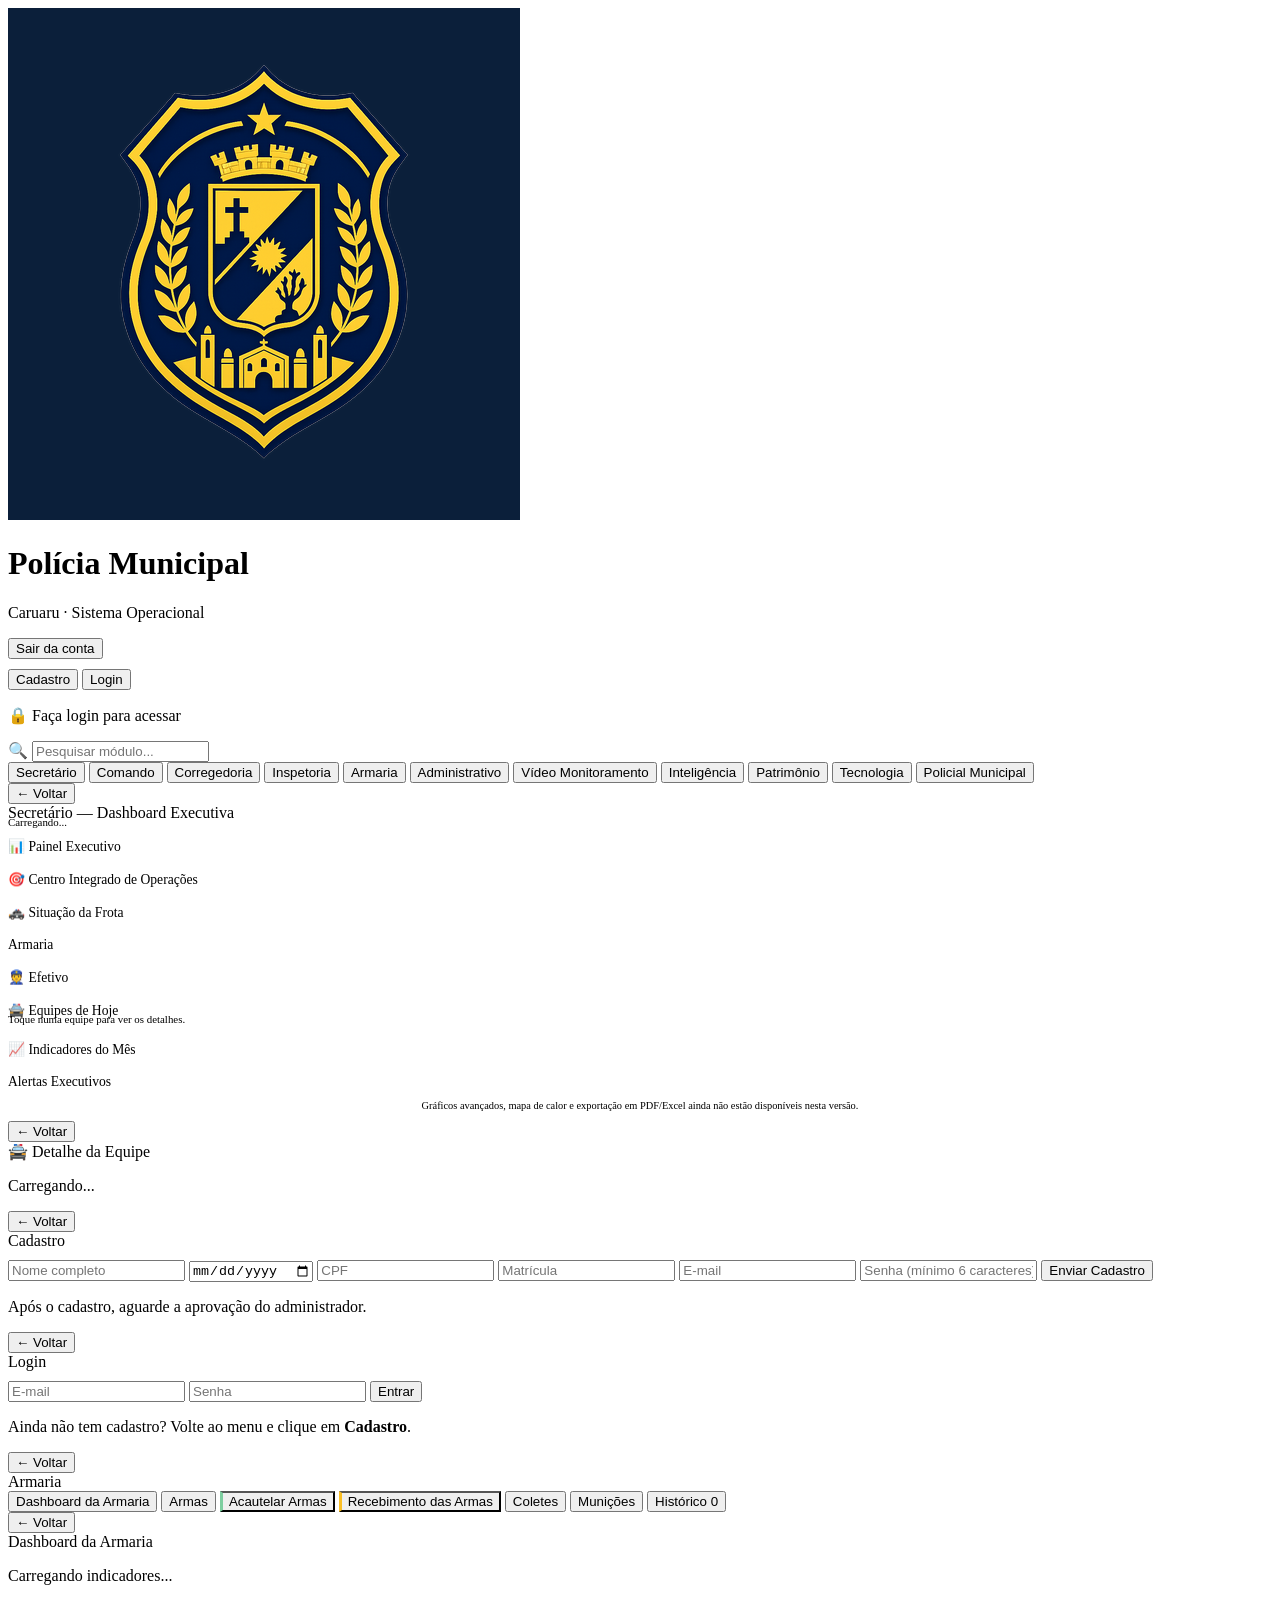
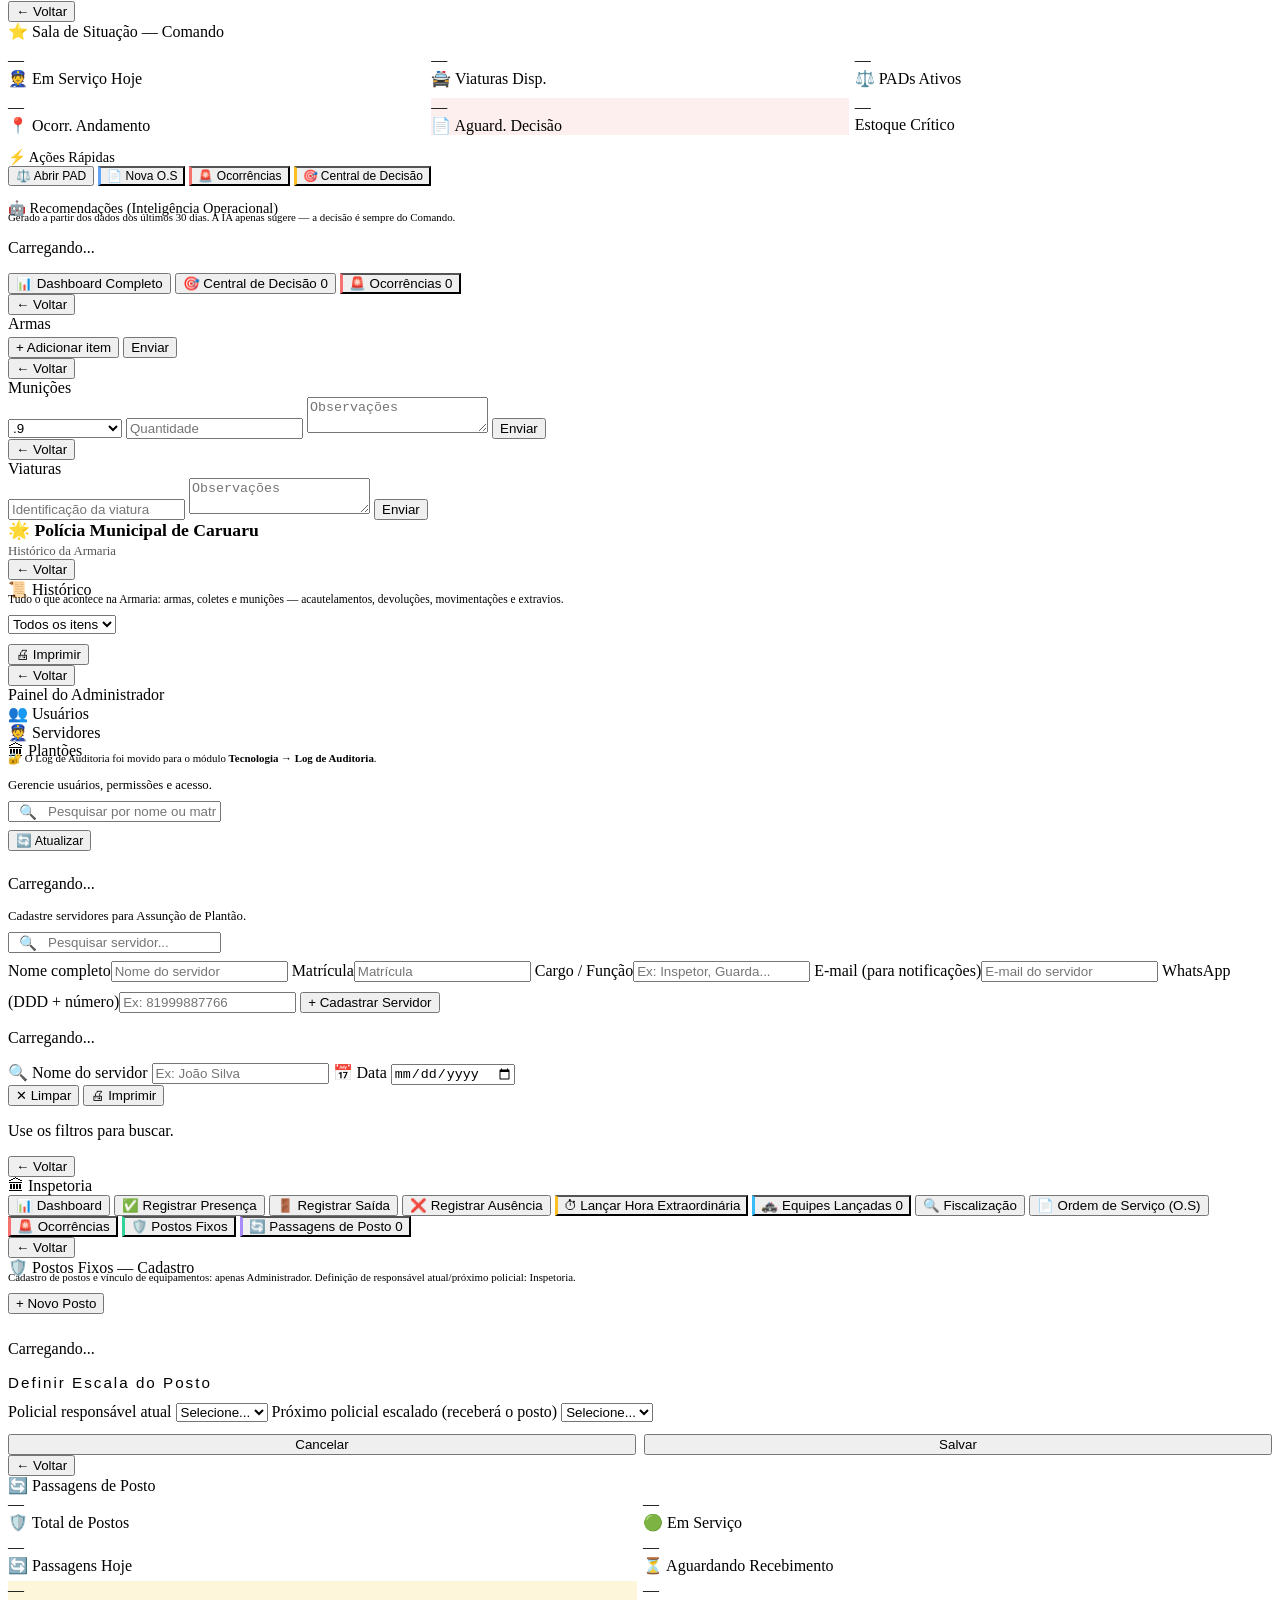
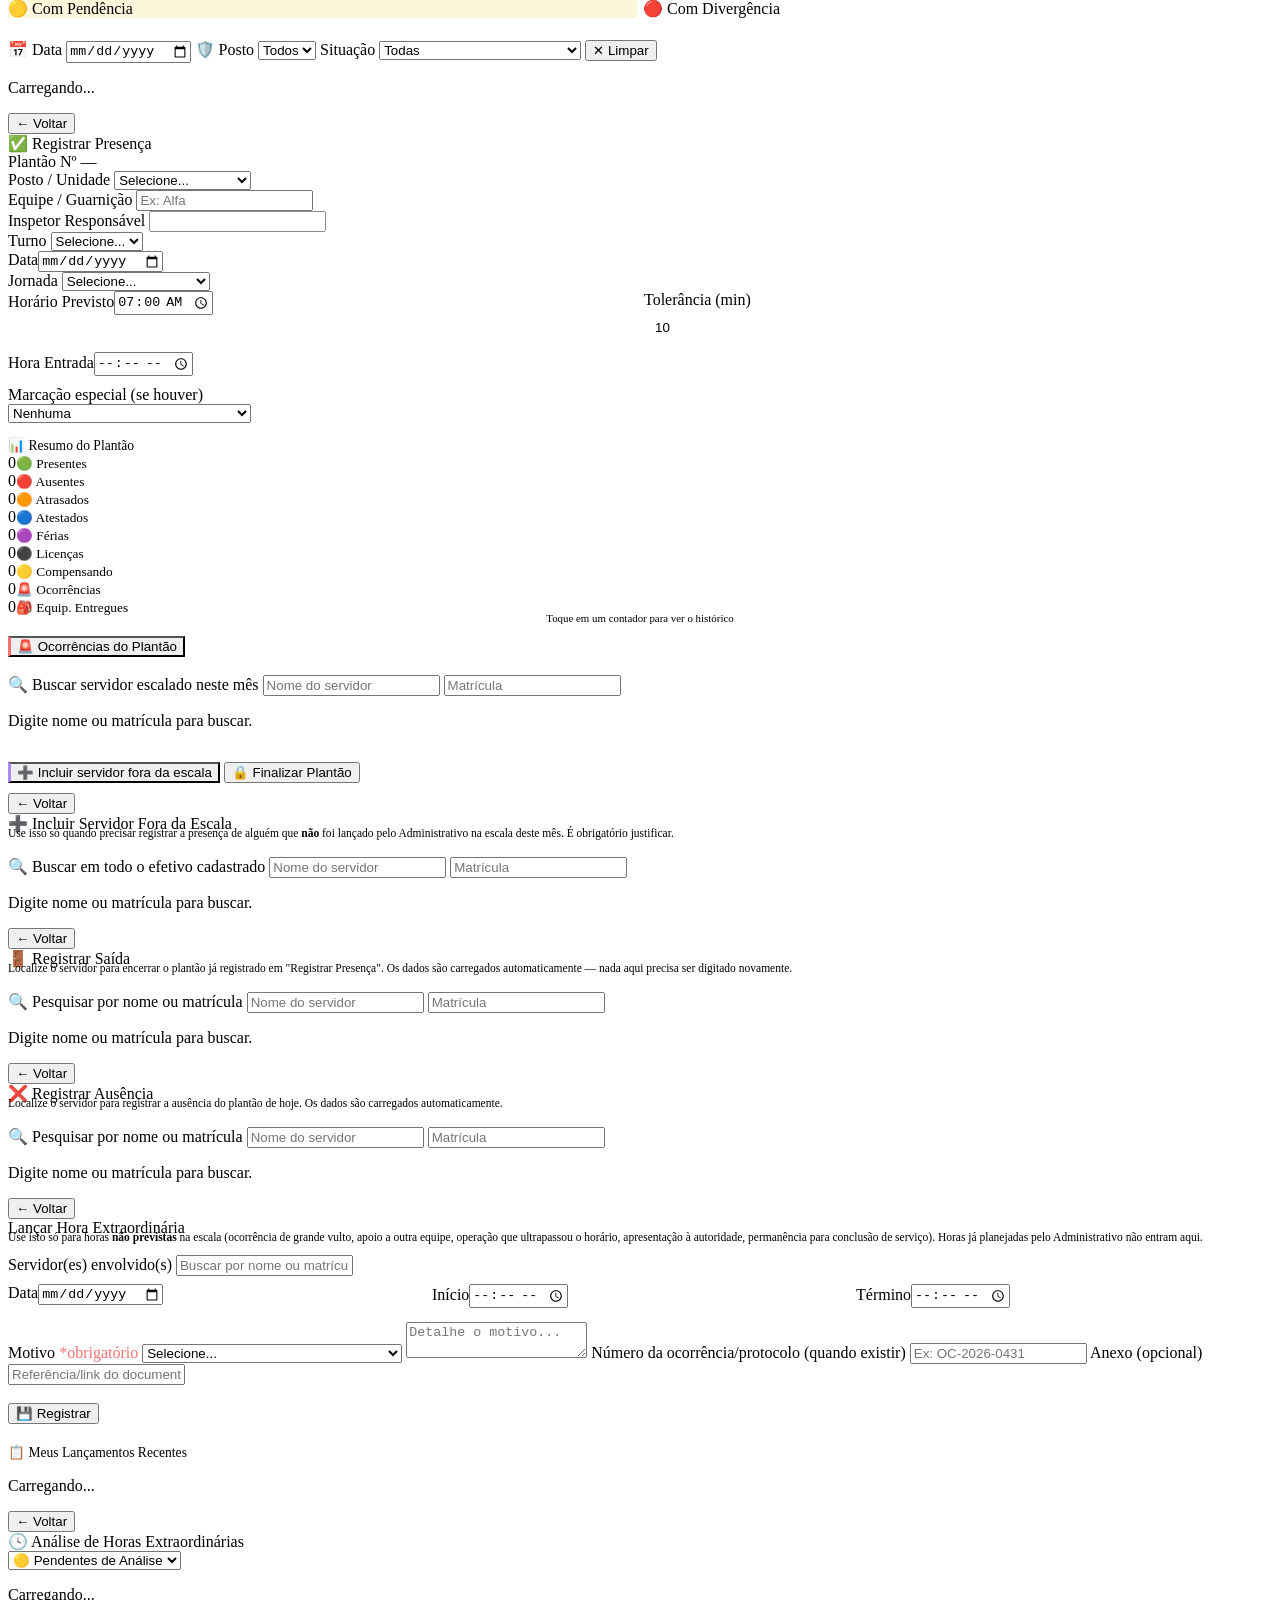
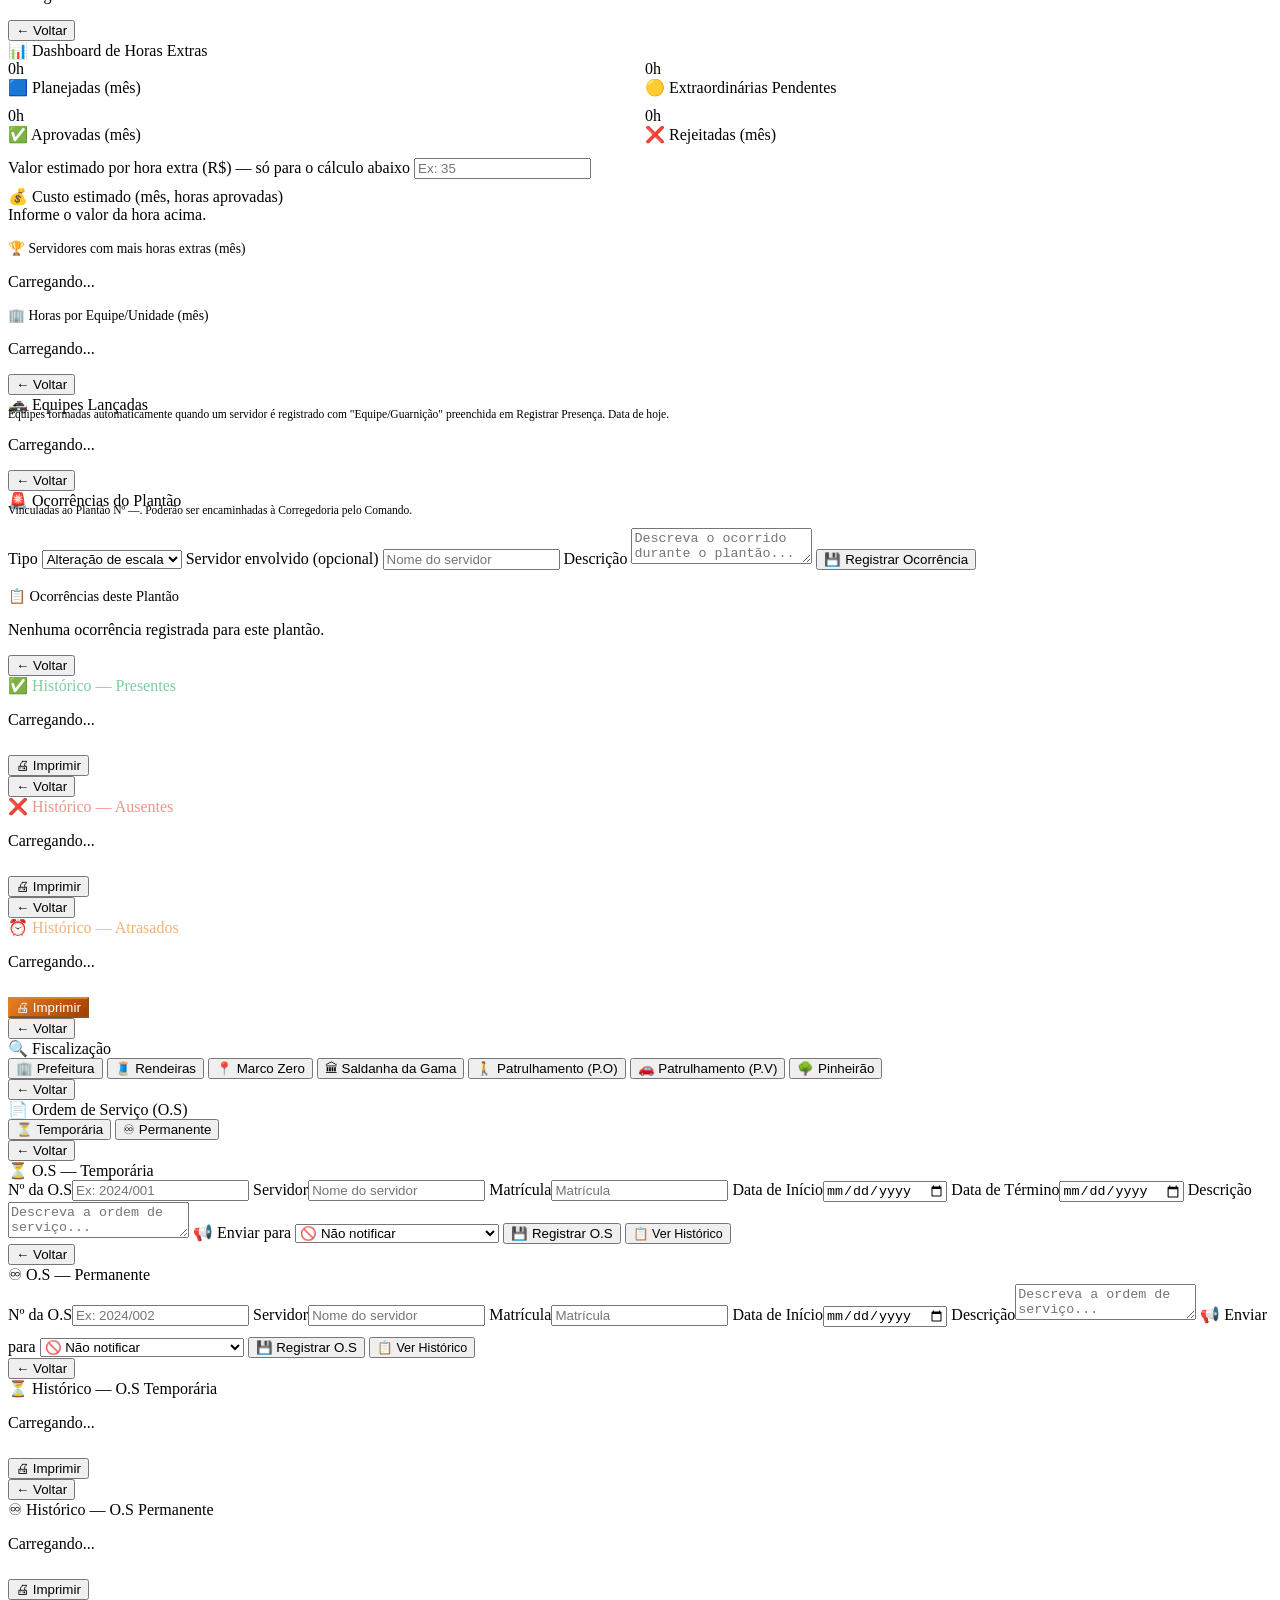
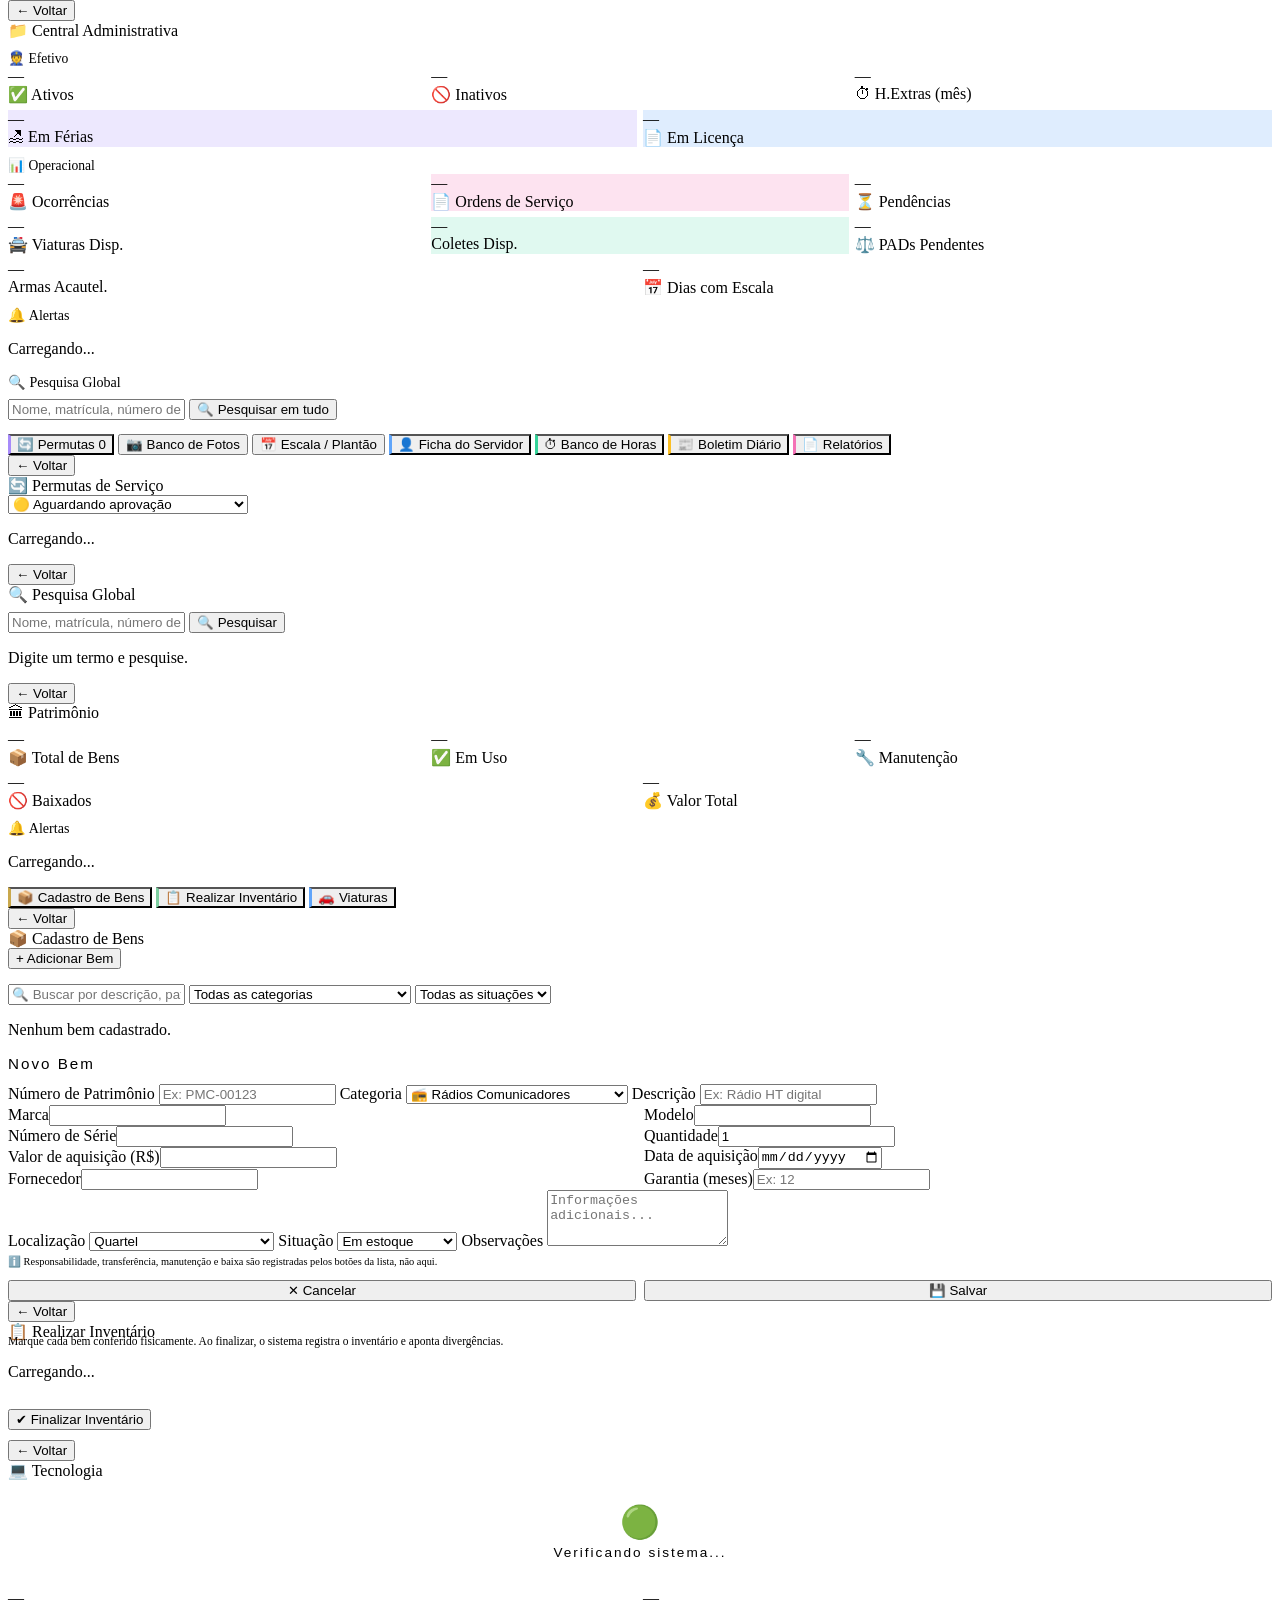
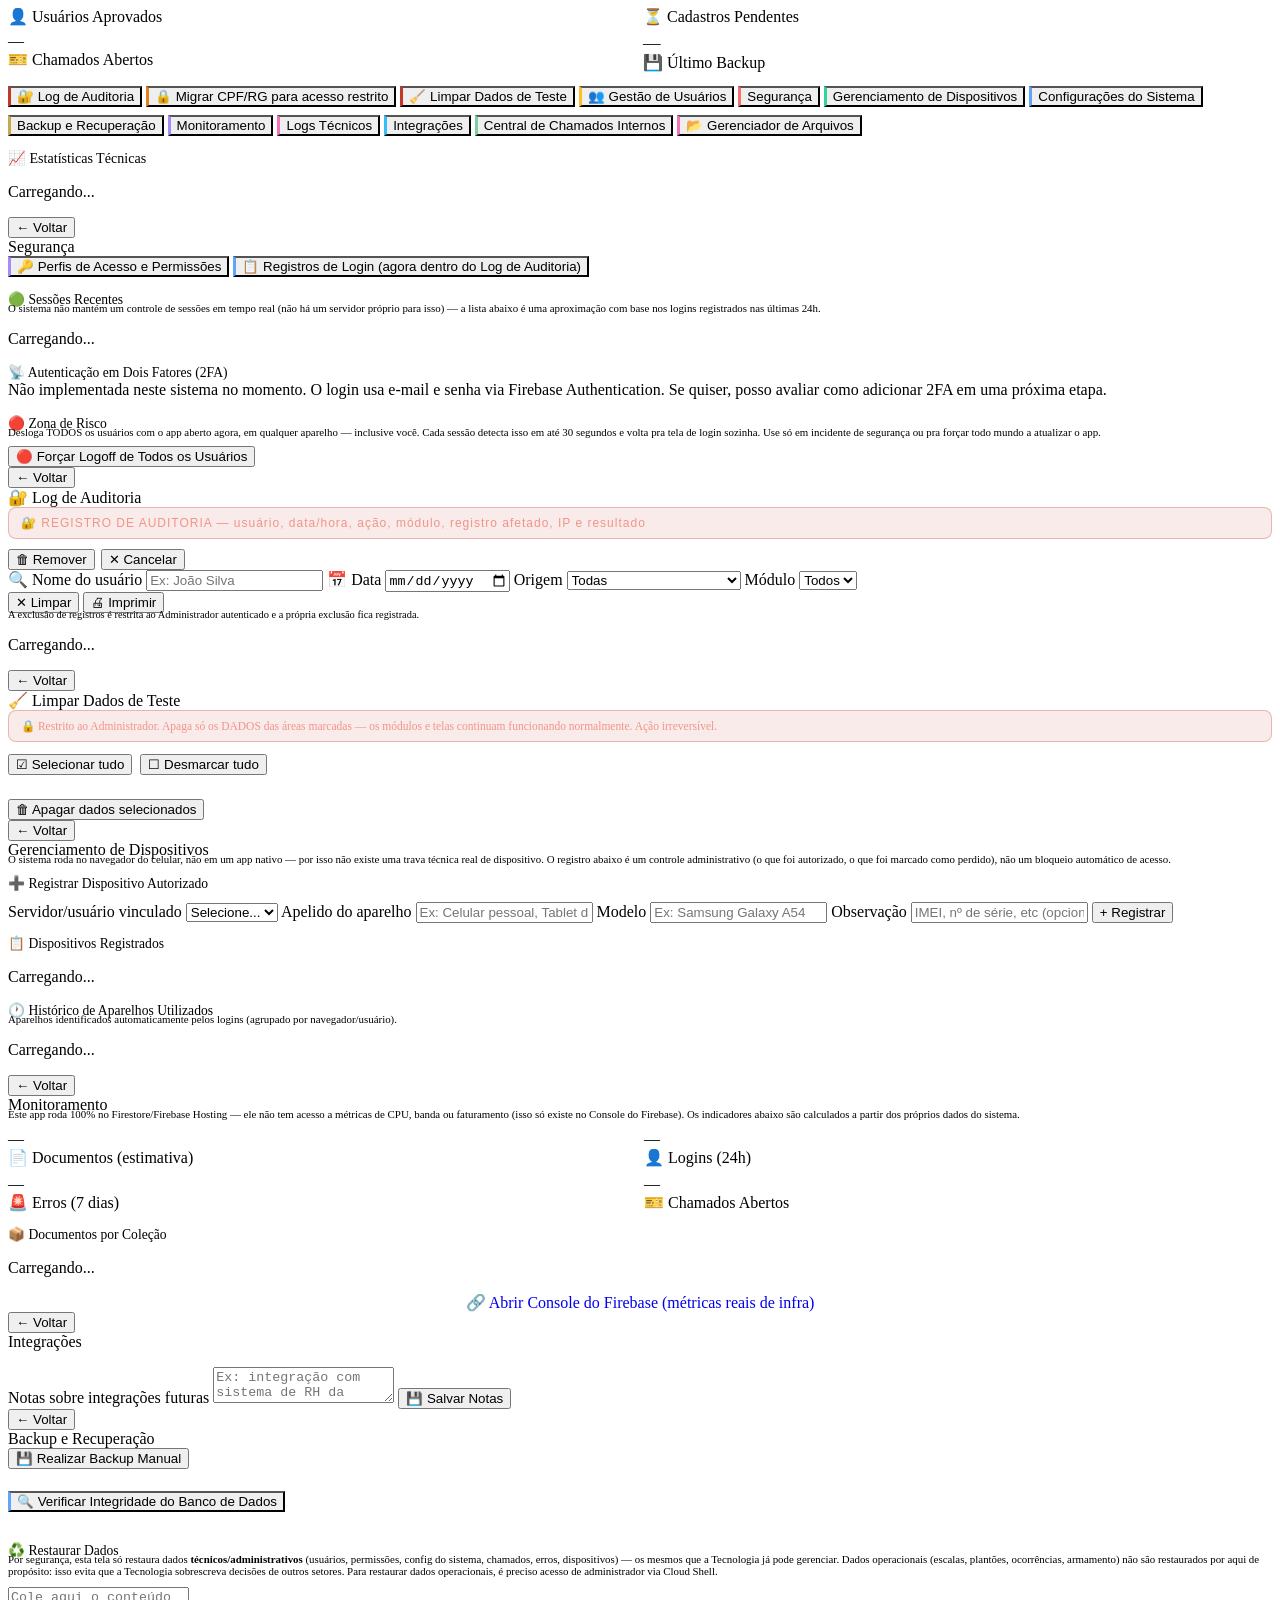
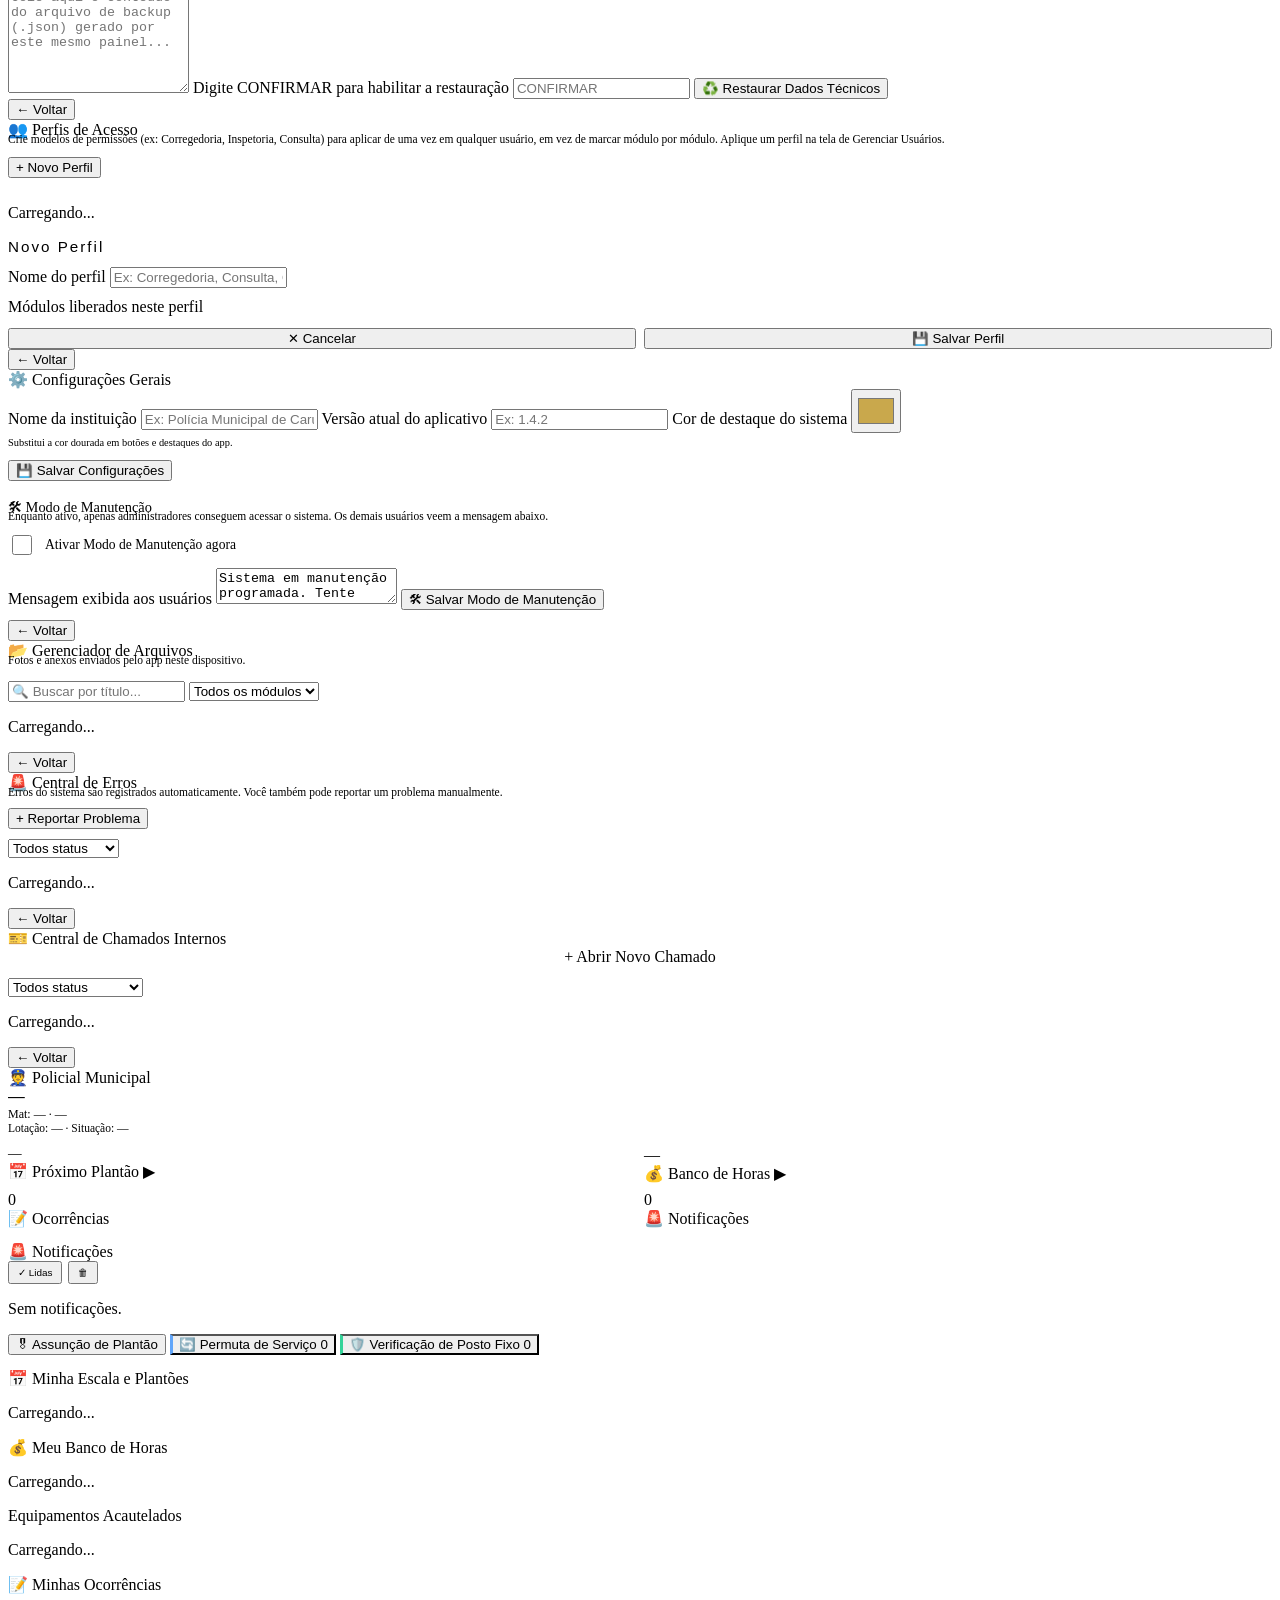
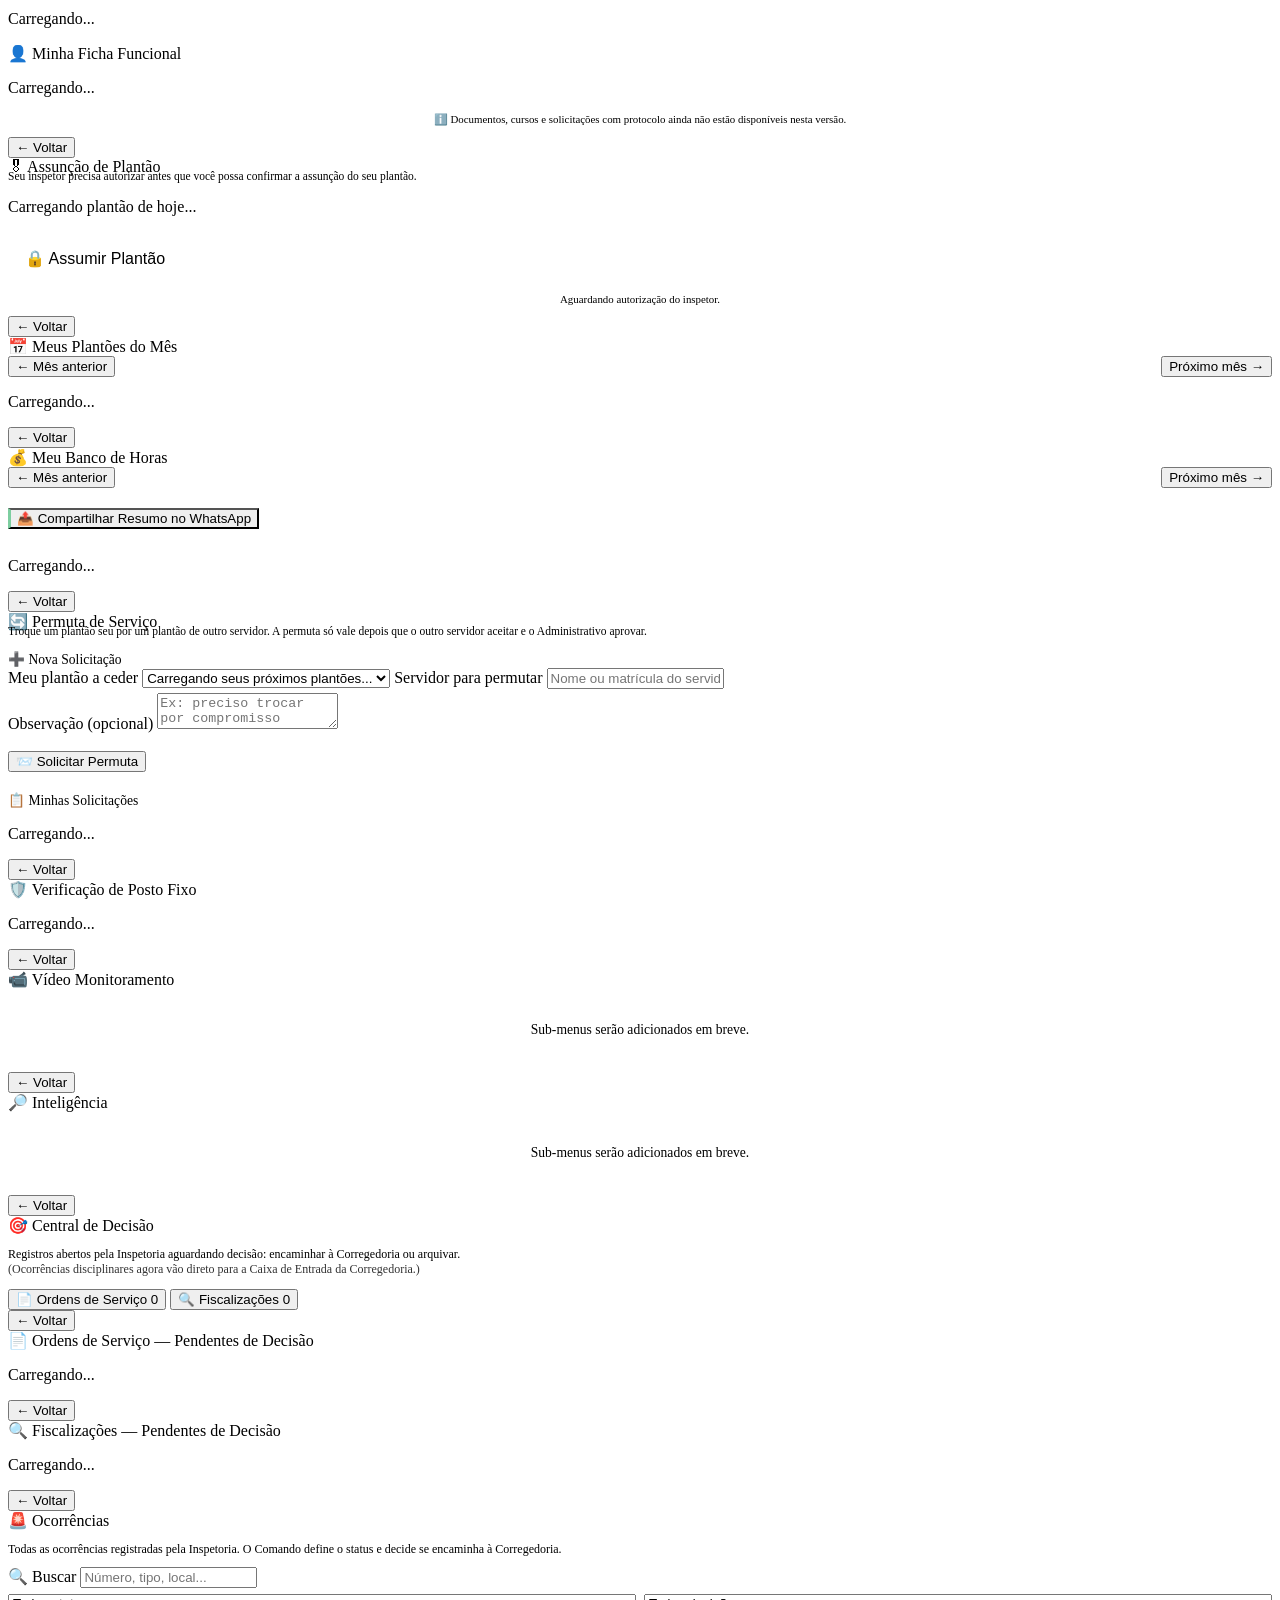
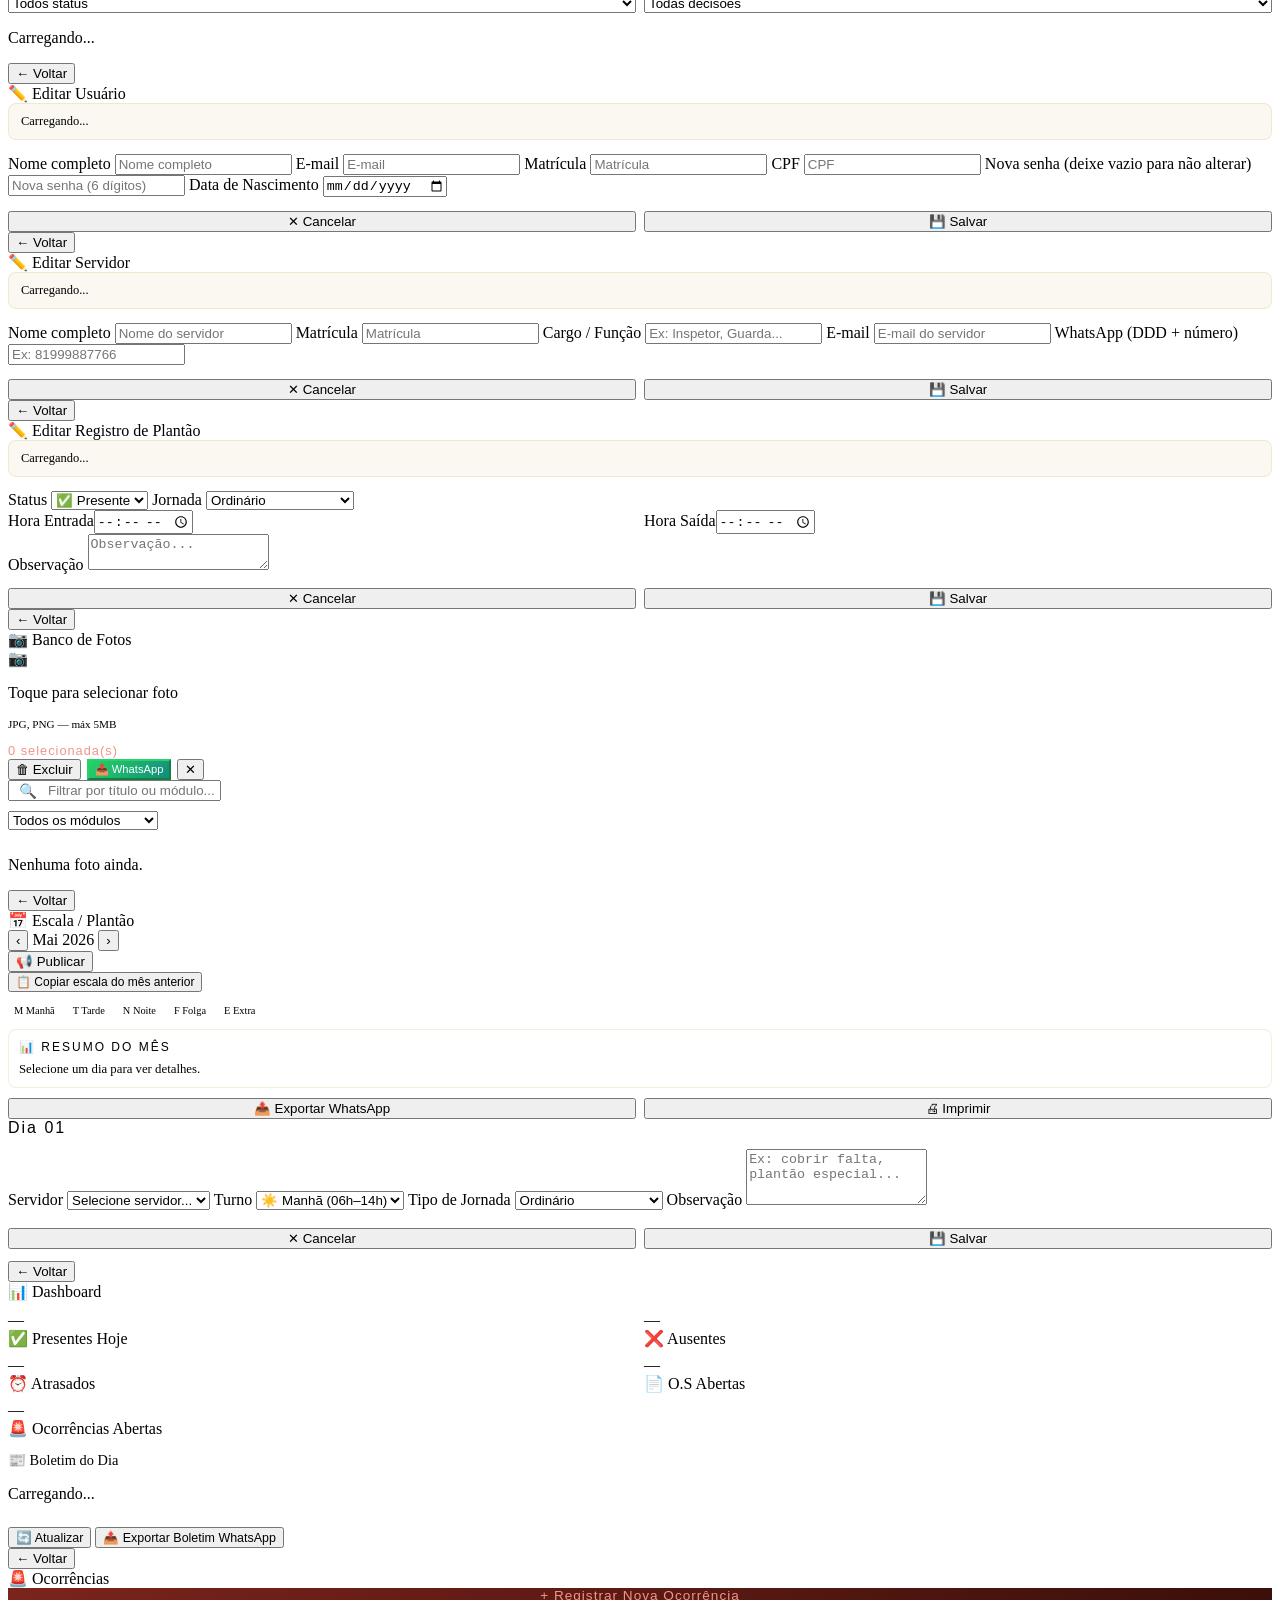
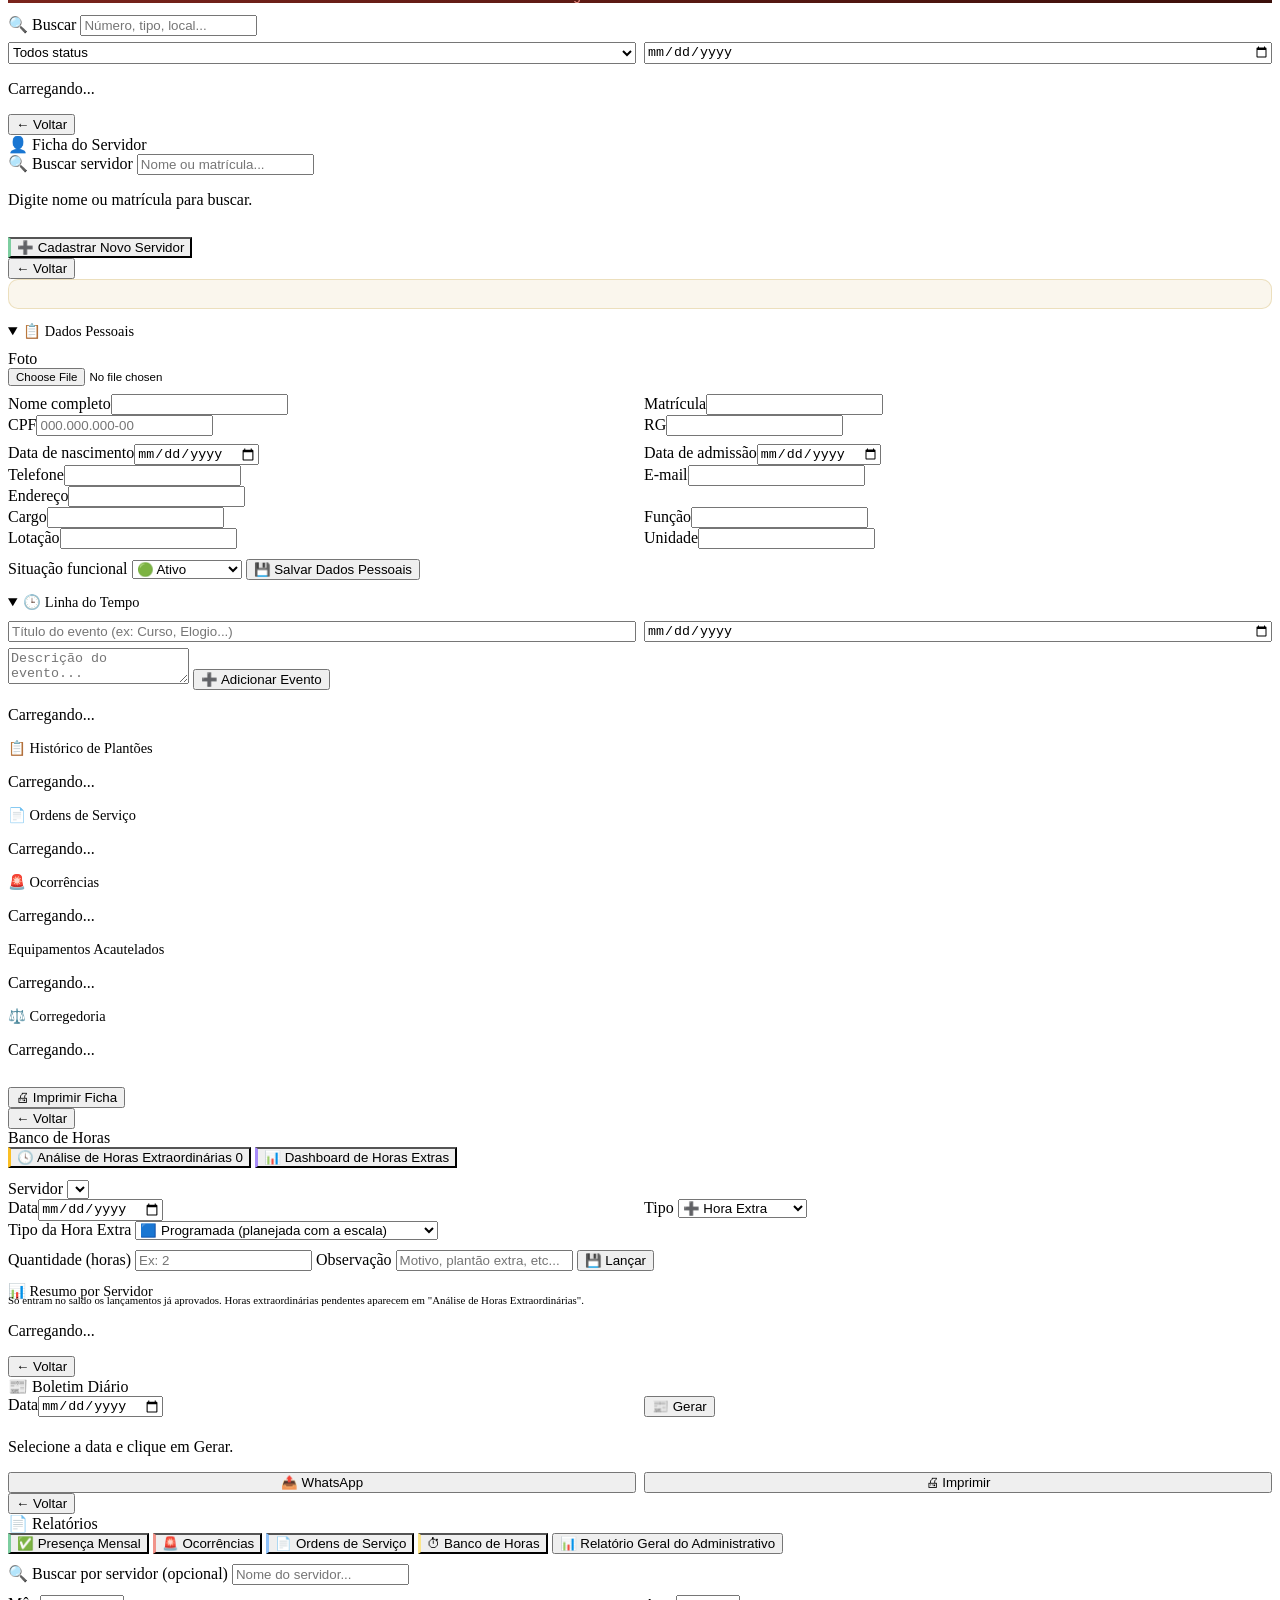
==== commit 0d7cbd35: "Add files via upload" ====
--- a/index.html
+++ b/index.html
@@ -12,558 +12,7 @@
 <meta name="apple-mobile-web-app-capable" content="yes">
 <meta name="apple-mobile-web-app-status-bar-style" content="black-translucent">
 <meta name="apple-mobile-web-app-title" content="PMC Caruaru">
-<style>
-@import url('https://fonts.googleapis.com/css2?family=Oswald:wght@400;600;700&family=Source+Sans+3:wght@300;400;600&display=swap');
-:root{
-  --azul-escuro:#0b1f3a;--azul-medio:#1c3d73;--azul-claro:#2e5aa7;
-  --dourado:#c9a84c;--dourado-claro:#e8c96b;--branco:#f0f4ff;
-  --cinza:#8a9bb5;--vermelho:#c0392b;--verde:#1e8449;--amarelo:#d4ac0d;
-}
-*{box-sizing:border-box;margin:0;padding:0;}
-body{font-family:'Source Sans 3',sans-serif;color:var(--branco);background-color:var(--azul-escuro);
-  background-image:radial-gradient(ellipse at 20% 50%,rgba(44,90,167,.15) 0%,transparent 60%),
-  radial-gradient(ellipse at 80% 20%,rgba(201,168,76,.08) 0%,transparent 50%);
-  min-height:100vh;padding:20px 16px 60px;}
-h1{font-family:'Oswald',sans-serif;font-size:1.6rem;font-weight:700;letter-spacing:2px;
-  text-transform:uppercase;color:var(--dourado);text-align:center;margin-bottom:4px;}
-.subtitulo{text-align:center;font-size:.75rem;letter-spacing:3px;text-transform:uppercase;color:var(--cinza);margin-bottom:8px;}
-.logo-app-wrap{display:flex;justify-content:center;margin-bottom:14px;}
-.logo-app{width:110px;height:110px;border-radius:16px;background:var(--azul-escuro);
-  box-shadow:0 0 18px 6px rgba(201,168,76,.55),0 0 40px 10px rgba(201,168,76,.25);
-  border:1px solid rgba(201,168,76,.4);}
-.container{max-width:420px;margin:auto;}
-
-/* ALERTA — snackbar discreto no rodapé (bem menor e mais rápido que o banner anterior) */
-.alerta-box{position:fixed;bottom:18px;left:50%;transform:translateX(-50%) translateY(8px);
-  padding:7px 16px;border-radius:20px;
-  font-family:'Source Sans 3',sans-serif;font-size:.78rem;letter-spacing:.3px;z-index:9999;
-  opacity:0;pointer-events:none;transition:opacity .25s,transform .25s;
-  max-width:300px;text-align:center;box-shadow:0 3px 14px rgba(0,0,0,.4);width:auto;}
-.alerta-box.ativa{opacity:1;transform:translateX(-50%) translateY(0);}
-.alerta-box.ok{background:rgba(30,132,73,.95);color:#fff;}
-.alerta-box.erro{background:rgba(192,57,43,.95);color:#fff;}
-.alerta-box.aviso{background:rgba(212,172,13,.95);color:#000;}
-
-#usuario-logado{display:none;text-align:center;font-size:.75rem;color:var(--dourado);
-  font-family:'Oswald',sans-serif;letter-spacing:2px;margin-bottom:4px;}
-#btn-sair{display:none;}
-
-/* MENU */
-.menu-grid{display:grid;grid-template-columns:1fr 1fr;gap:8px;margin-bottom:8px;}
-.btn{padding:12px 10px;
-  background:linear-gradient(135deg,#1e3f6e,#152d52);
-  color:var(--branco);border:1px solid rgba(100,160,255,.3);border-radius:8px;
-  font-family:'Oswald',sans-serif;font-size:.9rem;letter-spacing:1px;text-transform:uppercase;
-  cursor:pointer;transition:all .2s;box-shadow:0 2px 8px rgba(0,0,0,.3);}
-.btn:hover{background:linear-gradient(135deg,#2a5299,#1e3f6e);border-color:var(--dourado);color:var(--dourado-claro);}
-.btn-full{grid-column:1/-1;}
-.btn-sm{padding:5px 10px;font-size:.72rem;width:auto;}
-.btn-dourado{background:linear-gradient(135deg,var(--dourado),#a07830);color:var(--azul-escuro);border-color:var(--dourado-claro);font-weight:600;}
-.btn-dourado:hover{background:linear-gradient(135deg,var(--dourado-claro),var(--dourado));color:var(--azul-escuro);}
-.btn-perigo{background:linear-gradient(135deg,var(--vermelho),#7b241c);border-color:rgba(192,57,43,.5);color:#fff;}
-.btn-verde{background:linear-gradient(135deg,var(--verde),#145a32);border-color:rgba(30,132,73,.5);color:var(--branco);}
-.btn-verde:hover{background:linear-gradient(135deg,#27ae60,var(--verde));border-color:#27ae60;}
-.btn-cinza{background:rgba(255,255,255,.08);border-color:rgba(255,255,255,.15);color:var(--cinza);}
-.btn-bloqueado{opacity:.22!important;cursor:not-allowed!important;filter:grayscale(.7);}
-.btn-bloqueado:hover{background:linear-gradient(135deg,#1e3f6e,#152d52)!important;
-  border-color:rgba(100,160,255,.3)!important;color:var(--branco)!important;}
-.aviso-login{display:none;text-align:center;font-size:.72rem;color:var(--amarelo);letter-spacing:1px;
-  font-family:'Oswald',sans-serif;margin:2px 0 8px;grid-column:1/-1;}
-
-/* MÓDULOS + INSPETORIA — mesma base do .btn */
-.mod-btn,.insp-btn{
-  background:linear-gradient(135deg,#1e3f6e,#152d52)!important;
-  border:1px solid rgba(100,160,255,.3)!important;
-  color:var(--branco)!important;letter-spacing:1.5px;
-  box-shadow:0 2px 8px rgba(0,0,0,.3);
-}
-.mod-btn:hover,.insp-btn:hover{
-  background:linear-gradient(135deg,#2a5299,#1e3f6e)!important;
-  border-color:var(--dourado)!important;color:var(--dourado-claro)!important;
-}
-/* borda colorida só aparece quando NÃO bloqueado */
-.insp-btn:not(.btn-bloqueado){border-left:3px solid #5dade2!important;}
-.mod-adm:not(.btn-bloqueado) {border-left:3px solid #4caf7d!important;}
-.mod-vid:not(.btn-bloqueado) {border-left:3px solid #a78bfa!important;}
-.mod-int:not(.btn-bloqueado) {border-left:3px solid #f87171!important;}
-.mod-cmd:not(.btn-bloqueado) {border-left:3px solid #fbbf24!important;}
-.mod-pat:not(.btn-bloqueado) {border-left:3px solid #60a5fa!important;}
-.mod-tec:not(.btn-bloqueado) {border-left:3px solid #34d399!important;}
-.mod-fot:not(.btn-bloqueado) {border-left:3px solid #f472b6!important;}
-.mod-esc:not(.btn-bloqueado) {border-left:3px solid #38bdf8!important;}
-.mod-cor:not(.btn-bloqueado) {border-left:3px solid #c084fc!important;}
-.mod-dash:not(.btn-bloqueado){border-left:3px solid #fbbf24!important;}
-.mod-mp:not(.btn-bloqueado)  {border-left:3px solid #7dd3fc!important;}
-.mod-sec:not(.btn-bloqueado) {border-left:3px solid #c9a84c!important;}
-.ic-seguranca{background-image:url('[data-uri]');}
-.ic-dispositivos{background-image:url('[data-uri]');}
-.ic-config{background-image:url('[data-uri]');}
-.ic-backup{background-image:url('[data-uri]');}
-.ic-monitoramento{background-image:url('[data-uri]');}
-.ic-logs{background-image:url('[data-uri]');}
-.ic-integracoes{background-image:url('[data-uri]');}
-.ic-chamados{background-image:url('[data-uri]');}
-.ic-pesquisa{background-image:url('[data-uri]');}
-.ic-alertas2{background-image:url('[data-uri]');}
-.ic-cronometro{background-image:url('[data-uri]');}
-.ic-usuario-check{background-image:url('[data-uri]');}
-.mod-arm:not(.btn-bloqueado) {border-left:3px solid #94a3b8!important;}
-
-/* DASHBOARD CARDS */
-.dash-card{border-radius:10px;padding:14px 10px;text-align:center;
-  border:1px solid rgba(255,255,255,.1);transition:all .2s;}
-.dash-num{font-family:'Oswald',sans-serif;font-size:2rem;font-weight:700;margin-bottom:4px;}
-.dash-label{font-size:.68rem;letter-spacing:1px;text-transform:uppercase;
-  color:rgba(255,255,255,.7);font-family:'Oswald',sans-serif;}
-.dash-verde  {background:rgba(30,132,73,.2); border-color:rgba(30,132,73,.4);}
-.dash-vermelho{background:rgba(192,57,43,.2);border-color:rgba(192,57,43,.4);}
-.dash-laranja{background:rgba(230,126,34,.2);border-color:rgba(230,126,34,.4);}
-.dash-amarelo{background:rgba(212,172,13,.2);border-color:rgba(251,191,36,.4);}
-.ic-img{display:inline-block;width:1.25em;height:1.25em;vertical-align:-0.3em;background-size:contain;background-repeat:no-repeat;background-position:center;}
-.ic-mod-armaria{background-image:url('[data-uri]');}
-.ic-mod-inspetoria{background-image:url('[data-uri]');}
-.ic-mod-adm{background-image:url('[data-uri]');}
-.ic-mod-video{background-image:url('[data-uri]');}
-.ic-mod-intel{background-image:url('[data-uri]');}
-.ic-mod-comando{background-image:url('[data-uri]');}
-.ic-mod-corregedoria{background-image:url('[data-uri]');}
-.ic-mod-patrimonio{background-image:url('[data-uri]');}
-.ic-mod-tec{background-image:url('[data-uri]');}
-.ic-mod-policial{background-image:url('[data-uri]');}
-.ic-arma{background-image:url('[data-uri]');}
-.ic-acautelar{background-image:url('[data-uri]');}
-.ic-recebimento{background-image:url('[data-uri]');}
-.ic-coletes{background-image:url('[data-uri]');}
-.ic-municoes{background-image:url('[data-uri]');}
-.ic-historico-arm{background-image:url('[data-uri]');}
-.ic-armaria{background-image:url('[data-uri]');}
-.ic-dash-arm{background-image:url('[data-uri]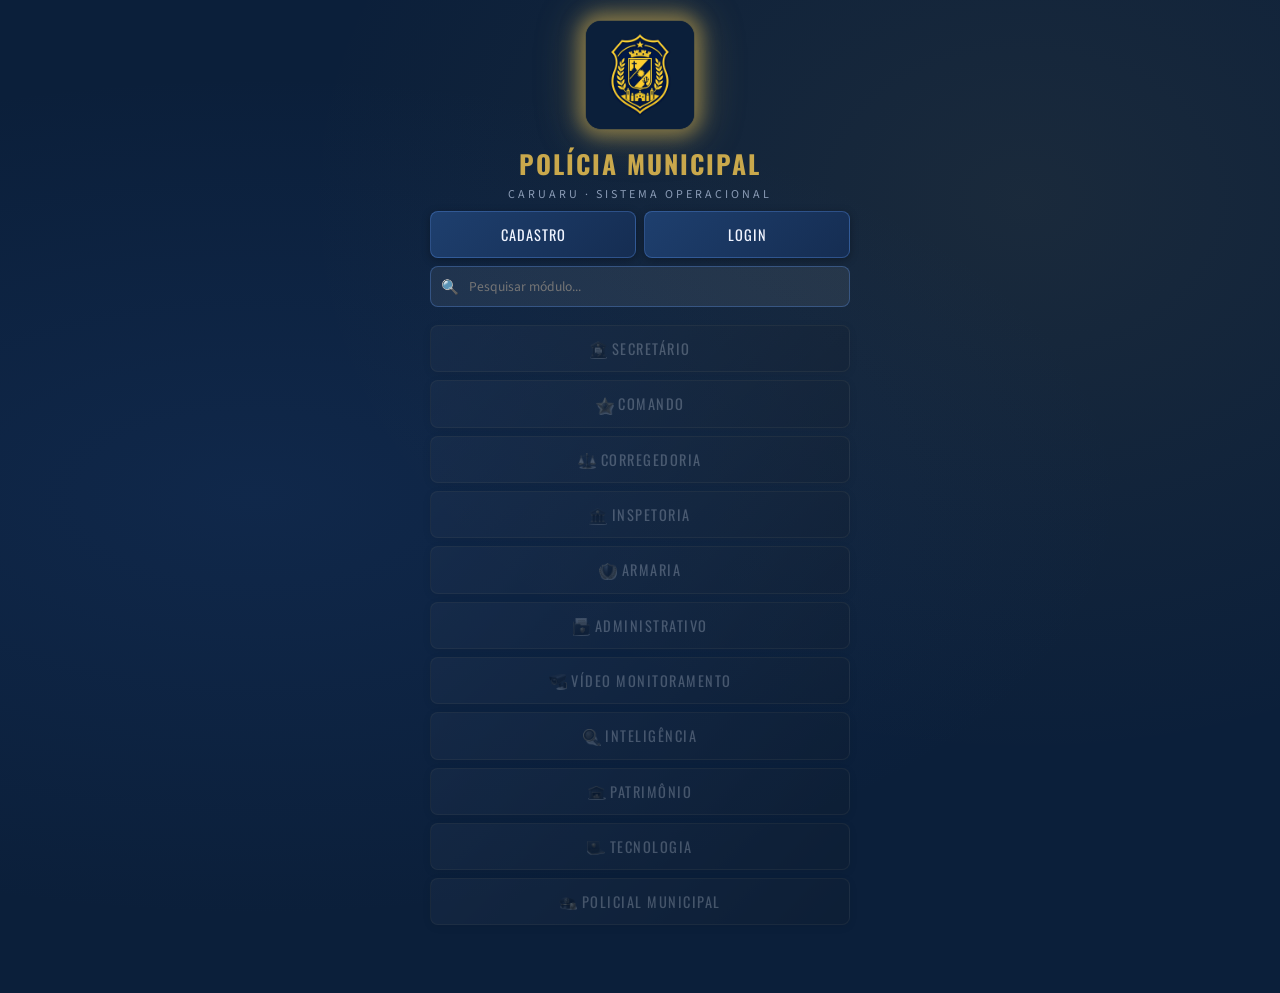
==== commit a9965d41: "Rename index-corrigido.html to index.html" ====
--- a/index.html
+++ b/index.html
@@ -173,7 +173,7 @@
   <div class="secao-titulo" style="font-size:.9rem;margin-top:14px">⚡ Ações Rápidas</div>
   <div class="sit-quick-grid">
     <button class="btn btn-perigo" style="font-size:.75rem" onclick="abrirModalPAD('recebido')">⚖️ Abrir PAD</button>
-    <button class="btn" style="font-size:.75rem;border-left:3px solid #60a5fa!important" onclick="ir('ordem-servico')">📄 Nova O.S</button>
+    <button class="btn" style="font-size:.75rem;border-left:3px solid #60a5fa!important" onclick="abrirOrdemServico('comando')">📄 Nova O.S</button>
     <button class="btn" style="font-size:.75rem;border-left:3px solid #f87171!important" onclick="ir('cmd-ocorrencia')">🚨 Ocorrências</button>
     <button class="btn" style="font-size:.75rem;border-left:3px solid #fbbf24!important" onclick="ir('central-decisao')">🎯 Central de Decisão</button>
   </div>
@@ -321,7 +321,7 @@
     <button class="btn btn-full insp-btn" style="border-left:3px solid #fbbf24!important" onclick="ir('lancar-hora-extraordinaria')">⏱ Lançar Hora Extraordinária</button>
     <button class="btn btn-full insp-btn" style="border-left:3px solid #38bdf8!important" onclick="ir('equipes-lancadas')">🚓 Equipes Lançadas <span class="badge" id="badge-equipes">0</span></button>
     <button class="btn btn-full insp-btn" onclick="ir('fiscalizacao')">🔍 Fiscalização</button>
-    <button class="btn btn-full insp-btn" onclick="ir('ordem-servico')">📄 Ordem de Serviço (O.S)</button>
+    <button class="btn btn-full insp-btn" onclick="abrirOrdemServico('inspetoria')">📄 Ordem de Serviço (O.S)</button>
     <button class="btn btn-full insp-btn" onclick="ir('ocorrencias')" style="border-left:3px solid #f87171!important">🚨 Ocorrências</button>
     <button class="btn btn-full insp-btn" style="border-left:3px solid #34d399!important" onclick="ir('insp-postos')">🛡️ Postos Fixos</button>
     <button class="btn btn-full insp-btn" style="border-left:3px solid #a78bfa!important" onclick="ir('insp-passagens')">🔄 Passagens de Posto <span class="badge" id="badge-insp-passagens">0</span></button>
@@ -868,7 +868,7 @@
 
 <!-- ══ ORDEM DE SERVIÇO ══ -->
 <div id="ordem-servico" class="secao">
-  <button class="btn btn-voltar no-print" onclick="ir('inspetoria')">← Voltar</button>
+  <button class="btn btn-voltar no-print" onclick="voltarOrdemServico()">← Voltar</button>
   <div class="secao-titulo">📄 Ordem de Serviço (O.S)</div>
   <div class="menu-grid">
     <button class="btn insp-btn" onclick="ir('os-temporaria')">⏳ Temporária</button>
@@ -2735,6 +2735,23 @@
 
 </div><!-- /container -->
 
+<script>
+/* ══ NAVEGAÇÃO DA ORDEM DE SERVIÇO ══
+   Mantém a origem da O.S para que o botão Voltar retorne
+   ao módulo que abriu a O.S (Comando ou Inspetoria).
+*/
+function abrirOrdemServico(origem){
+  const origemValida = origem === "comando" ? "comando" : "inspetoria";
+  sessionStorage.setItem("pmc_os_origem", origemValida);
+  ir("ordem-servico");
+}
+
+function voltarOrdemServico(){
+  const origem = sessionStorage.getItem("pmc_os_origem");
+  ir(origem === "comando" ? "comando" : "inspetoria");
+}
+</script>
+
 <script type="module" src="js/main.js"></script>
 </body>
 </html>
--- a/css/estilo.css
+++ b/css/estilo.css
@@ -0,0 +1,550 @@
+@import url('https://fonts.googleapis.com/css2?family=Oswald:wght@400;600;700&family=Source+Sans+3:wght@300;400;600&display=swap');
+:root{
+  --azul-escuro:#0b1f3a;--azul-medio:#1c3d73;--azul-claro:#2e5aa7;
+  --dourado:#c9a84c;--dourado-claro:#e8c96b;--branco:#f0f4ff;
+  --cinza:#8a9bb5;--vermelho:#c0392b;--verde:#1e8449;--amarelo:#d4ac0d;
+}
+*{box-sizing:border-box;margin:0;padding:0;}
+body{font-family:'Source Sans 3',sans-serif;color:var(--branco);background-color:var(--azul-escuro);
+  background-image:radial-gradient(ellipse at 20% 50%,rgba(44,90,167,.15) 0%,transparent 60%),
+  radial-gradient(ellipse at 80% 20%,rgba(201,168,76,.08) 0%,transparent 50%);
+  min-height:100vh;padding:20px 16px 60px;}
+h1{font-family:'Oswald',sans-serif;font-size:1.6rem;font-weight:700;letter-spacing:2px;
+  text-transform:uppercase;color:var(--dourado);text-align:center;margin-bottom:4px;}
+.subtitulo{text-align:center;font-size:.75rem;letter-spacing:3px;text-transform:uppercase;color:var(--cinza);margin-bottom:8px;}
+.logo-app-wrap{display:flex;justify-content:center;margin-bottom:14px;}
+.logo-app{width:110px;height:110px;border-radius:16px;background:var(--azul-escuro);
+  box-shadow:0 0 18px 6px rgba(201,168,76,.55),0 0 40px 10px rgba(201,168,76,.25);
+  border:1px solid rgba(201,168,76,.4);}
+.container{max-width:420px;margin:auto;}
+
+/* ALERTA — snackbar discreto no rodapé (bem menor e mais rápido que o banner anterior) */
+.alerta-box{position:fixed;bottom:18px;left:50%;transform:translateX(-50%) translateY(8px);
+  padding:7px 16px;border-radius:20px;
+  font-family:'Source Sans 3',sans-serif;font-size:.78rem;letter-spacing:.3px;z-index:9999;
+  opacity:0;pointer-events:none;transition:opacity .25s,transform .25s;
+  max-width:300px;text-align:center;box-shadow:0 3px 14px rgba(0,0,0,.4);width:auto;}
+.alerta-box.ativa{opacity:1;transform:translateX(-50%) translateY(0);}
+.alerta-box.ok{background:rgba(30,132,73,.95);color:#fff;}
+.alerta-box.erro{background:rgba(192,57,43,.95);color:#fff;}
+.alerta-box.aviso{background:rgba(212,172,13,.95);color:#000;}
+
+#usuario-logado{display:none;text-align:center;font-size:.75rem;color:var(--dourado);
+  font-family:'Oswald',sans-serif;letter-spacing:2px;margin-bottom:4px;}
+#btn-sair{display:none;}
+
+/* MENU */
+.menu-grid{display:grid;grid-template-columns:1fr 1fr;gap:8px;margin-bottom:8px;}
+.btn{padding:12px 10px;
+  background:linear-gradient(135deg,#1e3f6e,#152d52);
+  color:var(--branco);border:1px solid rgba(100,160,255,.3);border-radius:8px;
+  font-family:'Oswald',sans-serif;font-size:.9rem;letter-spacing:1px;text-transform:uppercase;
+  cursor:pointer;transition:all .2s;box-shadow:0 2px 8px rgba(0,0,0,.3);}
+.btn:hover{background:linear-gradient(135deg,#2a5299,#1e3f6e);border-color:var(--dourado);color:var(--dourado-claro);}
+.btn-full{grid-column:1/-1;}
+.btn-sm{padding:5px 10px;font-size:.72rem;width:auto;}
+.btn-dourado{background:linear-gradient(135deg,var(--dourado),#a07830);color:var(--azul-escuro);border-color:var(--dourado-claro);font-weight:600;}
+.btn-dourado:hover{background:linear-gradient(135deg,var(--dourado-claro),var(--dourado));color:var(--azul-escuro);}
+.btn-perigo{background:linear-gradient(135deg,var(--vermelho),#7b241c);border-color:rgba(192,57,43,.5);color:#fff;}
+.btn-verde{background:linear-gradient(135deg,var(--verde),#145a32);border-color:rgba(30,132,73,.5);color:var(--branco);}
+.btn-verde:hover{background:linear-gradient(135deg,#27ae60,var(--verde));border-color:#27ae60;}
+.btn-cinza{background:rgba(255,255,255,.08);border-color:rgba(255,255,255,.15);color:var(--cinza);}
+.btn-bloqueado{opacity:.22!important;cursor:not-allowed!important;filter:grayscale(.7);}
+.btn-bloqueado:hover{background:linear-gradient(135deg,#1e3f6e,#152d52)!important;
+  border-color:rgba(100,160,255,.3)!important;color:var(--branco)!important;}
+.aviso-login{display:none;text-align:center;font-size:.72rem;color:var(--amarelo);letter-spacing:1px;
+  font-family:'Oswald',sans-serif;margin:2px 0 8px;grid-column:1/-1;}
+
+/* MÓDULOS + INSPETORIA — mesma base do .btn */
+.mod-btn,.insp-btn{
+  background:linear-gradient(135deg,#1e3f6e,#152d52)!important;
+  border:1px solid rgba(100,160,255,.3)!important;
+  color:var(--branco)!important;letter-spacing:1.5px;
+  box-shadow:0 2px 8px rgba(0,0,0,.3);
+}
+.mod-btn:hover,.insp-btn:hover{
+  background:linear-gradient(135deg,#2a5299,#1e3f6e)!important;
+  border-color:var(--dourado)!important;color:var(--dourado-claro)!important;
+}
+/* borda colorida só aparece quando NÃO bloqueado */
+.insp-btn:not(.btn-bloqueado){border-left:3px solid #5dade2!important;}
+.mod-adm:not(.btn-bloqueado) {border-left:3px solid #4caf7d!important;}
+.mod-vid:not(.btn-bloqueado) {border-left:3px solid #a78bfa!important;}
+.mod-int:not(.btn-bloqueado) {border-left:3px solid #f87171!important;}
+.mod-cmd:not(.btn-bloqueado) {border-left:3px solid #fbbf24!important;}
+.mod-pat:not(.btn-bloqueado) {border-left:3px solid #60a5fa!important;}
+.mod-tec:not(.btn-bloqueado) {border-left:3px solid #34d399!important;}
+.mod-fot:not(.btn-bloqueado) {border-left:3px solid #f472b6!important;}
+.mod-esc:not(.btn-bloqueado) {border-left:3px solid #38bdf8!important;}
+.mod-cor:not(.btn-bloqueado) {border-left:3px solid #c084fc!important;}
+.mod-dash:not(.btn-bloqueado){border-left:3px solid #fbbf24!important;}
+.mod-mp:not(.btn-bloqueado)  {border-left:3px solid #7dd3fc!important;}
+.mod-sec:not(.btn-bloqueado) {border-left:3px solid #c9a84c!important;}
+.ic-seguranca{background-image:url('[data-uri]');}
+.ic-dispositivos{background-image:url('[data-uri]');}
+.ic-config{background-image:url('[data-uri]');}
+.ic-backup{background-image:url('[data-uri]');}
+.ic-monitoramento{background-image:url('[data-uri]');}
+.ic-logs{background-image:url('[data-uri]');}
+.ic-integracoes{background-image:url('[data-uri]');}
+.ic-chamados{background-image:url('[data-uri]');}
+.ic-pesquisa{background-image:url('[data-uri]');}
+.ic-alertas2{background-image:url('[data-uri]');}
+.ic-cronometro{background-image:url('[data-uri]');}
+.ic-usuario-check{background-image:url('[data-uri]');}
+.mod-arm:not(.btn-bloqueado) {border-left:3px solid #94a3b8!important;}
+
+/* DASHBOARD CARDS */
+.dash-card{border-radius:10px;padding:14px 10px;text-align:center;
+  border:1px solid rgba(255,255,255,.1);transition:all .2s;}
+.dash-num{font-family:'Oswald',sans-serif;font-size:2rem;font-weight:700;margin-bottom:4px;}
+.dash-label{font-size:.68rem;letter-spacing:1px;text-transform:uppercase;
+  color:rgba(255,255,255,.7);font-family:'Oswald',sans-serif;}
+.dash-verde  {background:rgba(30,132,73,.2); border-color:rgba(30,132,73,.4);}
+.dash-vermelho{background:rgba(192,57,43,.2);border-color:rgba(192,57,43,.4);}
+.dash-laranja{background:rgba(230,126,34,.2);border-color:rgba(230,126,34,.4);}
+.dash-amarelo{background:rgba(212,172,13,.2);border-color:rgba(251,191,36,.4);}
+.ic-img{display:inline-block;width:1.25em;height:1.25em;vertical-align:-0.3em;background-size:contain;background-repeat:no-repeat;background-position:center;}
+.ic-mod-armaria{background-image:url('[data-uri]');}
+.ic-mod-inspetoria{background-image:url('[data-uri]');}
+.ic-mod-adm{background-image:url('[data-uri]');}
+.ic-mod-video{background-image:url('[data-uri]');}
+.ic-mod-intel{background-image:url('[data-uri]');}
+.ic-mod-comando{background-image:url('[data-uri]');}
+.ic-mod-corregedoria{background-image:url('[data-uri]');}
+.ic-mod-patrimonio{background-image:url('[data-uri]');}
+.ic-mod-tec{background-image:url('[data-uri]');}
+.ic-mod-policial{background-image:url('[data-uri]');}
+.ic-arma{background-image:url('[data-uri]');}
+.ic-acautelar{background-image:url('[data-uri]');}
+.ic-recebimento{background-image:url('[data-uri]');}
+.ic-coletes{background-image:url('[data-uri]